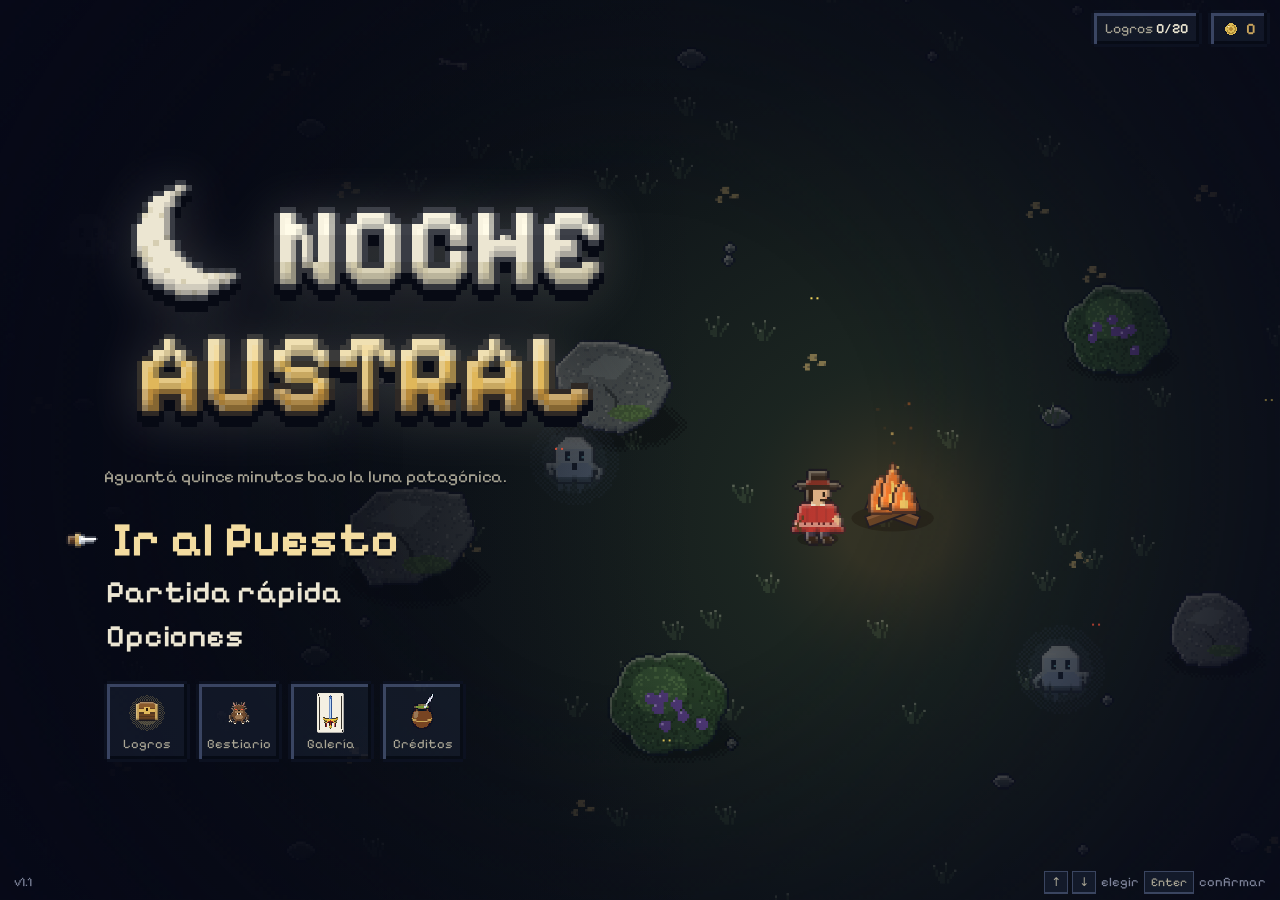
==== docs/index.html @ fb0d19a9 "Agrega más armas y más variedad en biomas" ====
<!doctype html>
<html lang="es">

<head>
  <meta charset="utf-8">
  <meta name="viewport" content="width=device-width, initial-scale=1, viewport-fit=cover">
  <title>Noche Austral</title>
  <style>
    /* Pixelify Sans (c) The Pixelify Sans Project Authors, SIL Open Font License 1.1. Embebida para que funcione sin conexión. */
    @font-face {
      font-family: "Pixelify Sans";
      font-style: normal;
      font-display: block;
      font-weight: 400 700;
      src: url([data-uri]) format("woff2")
    }

    :root {
      --noche: #141b2d;
      --panel: #1b2233;
      --panel2: #242d42;
      --linea: #3a4560;
      --bronce: #c9a45c;
      --luna: #ece6d2;
      --luna2: #a9a594;
      --sangre: #c23a4a;
      --xp: #6fd3e0;
      --pasto: #8fb36a;
      --font: "Pixelify Sans", "Trebuchet MS", system-ui, sans-serif;
      box-sizing: border-box;
      padding-top: env(safe-area-inset-top, 0px);
      padding-bottom: env(safe-area-inset-bottom, 0px);
      color-scheme: dark;
    }

    @media (prefers-color-scheme: dark) {
      :root:not([data-theme="light"]) {
        --noche: #141b2d;
        --panel: #1b2233;
      }
    }

    :root[data-theme="dark"] {
      --noche: #141b2d;
      --panel: #1b2233;
    }

    html {
      height: 100%;
      scroll-padding-top: env(safe-area-inset-top, 0px)
    }

    body {
      height: 100%;
      margin: 0;
      background: var(--noche);
      color: var(--luna);
      font-family: var(--font);
      overflow: hidden;
      user-select: none;
      -webkit-user-select: none;
      -webkit-tap-highlight-color: transparent;
      -webkit-touch-callout: none
    }

    *,
    *::before,
    *::after {
      box-sizing: border-box
    }

    canvas {
      position: fixed;
      inset: 0;
      width: 100%;
      height: 100%;
      display: block;
      touch-action: none
    }

    #hud {
      position: fixed;
      left: 0;
      right: 0;
      top: 0;
      pointer-events: none;
      display: none;
      padding: calc(env(safe-area-inset-top, 0px) + 6px) calc(env(safe-area-inset-right, 0px) + 10px) 0 calc(env(safe-area-inset-left, 0px) + 10px)
    }

    #hud.on {
      display: block
    }

    .xpbar {
      height: 12px;
      background: #0c1120;
      border: 2px solid #0c1120;
      box-shadow: 0 0 0 1px var(--linea);
      border-radius: 3px;
      overflow: hidden;
      position: relative
    }

    .xpfill {
      height: 100%;
      width: 0;
      background: linear-gradient(#a8eef5, var(--xp) 60%, #3fa7b5)
    }

    .row {
      display: flex;
      align-items: flex-start;
      justify-content: space-between;
      margin-top: 6px;
      gap: 8px
    }

    .lvl {
      font-size: 16px;
      font-weight: 600;
      min-width: 72px;
      text-shadow: 0 2px 0 #000
    }

    .timer {
      font-size: 30px;
      font-weight: 700;
      letter-spacing: 1px;
      text-shadow: 0 2px 0 #000;
      line-height: 1
    }

    .right {
      display: flex;
      gap: 10px;
      align-items: center;
      min-width: 72px;
      justify-content: flex-end
    }

    .kills {
      font-size: 16px;
      text-shadow: 0 2px 0 #000
    }

    #pauseBtn {
      pointer-events: auto;
      width: 36px;
      height: 36px;
      border-radius: 6px;
      border: 2px solid var(--linea);
      background: rgba(20, 27, 45, .85);
      color: var(--luna);
      font: inherit;
      font-size: 16px;
      cursor: pointer
    }

    .inv {
      display: flex;
      gap: 4px;
      margin-top: 6px;
      flex-wrap: wrap;
      max-width: 70vw
    }

    .slot {
      width: 28px;
      height: 28px;
      background: rgba(20, 27, 45, .85);
      border: 1px solid var(--linea);
      border-radius: 4px;
      display: grid;
      place-items: center;
      font-size: 15px;
      position: relative;
      line-height: 1
    }

    .slot b {
      position: absolute;
      right: 1px;
      bottom: 0;
      font-size: 10px;
      color: var(--bronce);
      font-weight: 700;
      text-shadow: 0 1px 0 #000
    }

    .slot.evo {
      border-color: var(--bronce);
      box-shadow: 0 0 6px rgba(201, 164, 92, .7)
    }

    .slot.pas {
      width: 22px;
      height: 22px;
      font-size: 12px
    }

    .ico {
      height: 1.3em;
      width: 1.3em;
      vertical-align: -.3em;
      display: inline-block;
      image-rendering: pixelated
    }

    .slot .ico {
      width: 22px;
      height: 22px;
      vertical-align: 0
    }

    .slot.pas .ico {
      width: 17px;
      height: 17px
    }

    .ci .ico {
      width: 34px;
      height: 34px;
      vertical-align: 0
    }

    #bossbar {
      position: fixed;
      left: 50%;
      transform: translateX(-50%);
      bottom: calc(env(safe-area-inset-bottom, 0px) + 22px);
      width: min(420px, 72vw);
      display: none;
      text-align: center;
      pointer-events: none
    }

    #bossbar.on {
      display: block
    }

    #bossName {
      font-size: 15px;
      font-weight: 600;
      color: var(--bronce);
      text-shadow: 0 2px 0 #000
    }

    .bb {
      height: 10px;
      background: #0c1120;
      border: 2px solid #0c1120;
      box-shadow: 0 0 0 1px var(--linea);
      border-radius: 3px;
      overflow: hidden;
      margin-top: 3px
    }

    #bossFill {
      height: 100%;
      width: 100%;
      background: linear-gradient(#ff8a8a, var(--sangre))
    }

    #banner {
      position: fixed;
      left: 50%;
      top: calc(env(safe-area-inset-top, 0px) + 96px);
      transform: translateX(-50%);
      background: rgba(20, 27, 45, .9);
      border: 2px solid var(--bronce);
      padding: 8px 14px;
      border-radius: 4px;
      font-size: 16px;
      white-space: nowrap;
      max-width: 92vw;
      overflow: hidden;
      text-overflow: ellipsis;
      opacity: 0;
      transition: opacity .3s;
      pointer-events: none
    }

    #banner.on {
      opacity: 1
    }

    .overlay {
      position: fixed;
      inset: 0;
      display: none;
      background: rgba(9, 12, 24, .74);
      overflow-y: auto;
      padding: calc(env(safe-area-inset-top, 0px) + 16px) 14px calc(env(safe-area-inset-bottom, 0px) + 16px)
    }

    .overlay.on {
      display: flex
    }

    .panel {
      width: min(460px, 100%);
      background: var(--panel);
      border: 2px solid var(--bronce);
      border-radius: 6px;
      padding: 18px 16px;
      box-shadow: 0 0 0 4px #0c1120, 0 16px 50px rgba(0, 0, 0, .55);
      margin: auto
    }

    .panel h2 {
      margin: 0 0 4px;
      font-size: 26px;
      font-weight: 700;
      color: var(--bronce);
      line-height: 1.1
    }

    .panel p.sub {
      margin: 0 0 14px;
      color: var(--luna2);
      font-size: 15px;
      line-height: 1.35
    }

    .cards {
      display: flex;
      flex-direction: column;
      gap: 8px
    }

    .card {
      display: flex;
      gap: 12px;
      align-items: center;
      text-align: left;
      width: 100%;
      background: var(--panel2);
      border: 2px solid var(--linea);
      border-radius: 5px;
      padding: 10px 12px;
      color: var(--luna);
      font: inherit;
      cursor: pointer
    }

    .card:hover {
      border-color: var(--bronce)
    }

    .card:focus-visible,
    .btn:focus-visible,
    #pauseBtn:focus-visible {
      outline: 3px solid var(--xp);
      outline-offset: 2px
    }

    .ci {
      font-size: 28px;
      width: 40px;
      height: 40px;
      display: grid;
      place-items: center;
      background: #131a2a;
      border-radius: 4px;
      flex: none
    }

    .ct {
      display: flex;
      flex-direction: column;
      gap: 2px;
      min-width: 0
    }

    .ct strong {
      font-size: 17px;
      font-weight: 600
    }

    .ct strong span {
      font-size: 13px;
      color: var(--bronce);
      margin-left: 6px;
      font-weight: 500
    }

    .ct small {
      font-size: 14px;
      color: var(--luna2);
      line-height: 1.3
    }

    .ct em {
      font-style: normal;
      font-size: 12px;
      color: #8fb3c9
    }

    .card.evo {
      border-color: var(--bronce);
      background: #2d2a24
    }

    .card.sel {
      border-color: var(--bronce);
      background: #2e3650;
      box-shadow: inset 4px 0 0 var(--bronce)
    }

    .card kbd {
      margin-left: auto;
      flex: none
    }

    kbd {
      font: inherit;
      font-size: 12px;
      line-height: 1;
      padding: 3px 6px;
      border: 1px solid var(--linea);
      border-bottom-width: 2px;
      border-radius: 4px;
      background: #131a2a;
      color: var(--luna2)
    }

    .btn kbd {
      margin-left: 6px
    }

    @media (hover:none) {
      kbd {
        display: none
      }
    }

    #combo {
      position: fixed;
      right: calc(env(safe-area-inset-right, 0px) + 10px);
      top: calc(env(safe-area-inset-top, 0px) + 62px);
      text-align: right;
      pointer-events: none;
      display: none
    }

    #combo.on {
      display: block
    }

    #comboN {
      font-size: 30px;
      font-weight: 700;
      color: var(--bronce);
      text-shadow: 0 2px 0 #000;
      line-height: 1;
      display: inline-block;
      transform-origin: right center
    }

    #comboN.pop {
      animation: pop .25s ease-out
    }

    #combo small {
      display: block;
      font-size: 13px;
      color: var(--luna2);
      text-shadow: 0 1px 0 #000
    }

    .cbar {
      width: 90px;
      height: 4px;
      background: #0c1120;
      margin: 4px 0 0 auto;
      border-radius: 2px;
      overflow: hidden
    }

    .cbar div {
      height: 100%;
      background: var(--bronce);
      width: 0
    }

    @keyframes pop {
      0% {
        transform: scale(1.6)
      }

      100% {
        transform: scale(1)
      }
    }

    #dashBtn {
      position: fixed;
      display: none;
      right: calc(env(safe-area-inset-right, 0px) + 20px);
      bottom: calc(env(safe-area-inset-bottom, 0px) + 28px);
      width: 76px;
      height: 76px;
      border-radius: 50%;
      border: 3px solid var(--bronce);
      color: var(--luna);
      font: inherit;
      font-size: 15px;
      font-weight: 600;
      background: rgba(20, 27, 45, .8);
      touch-action: none
    }

    @media (pointer:coarse) {
      #hud.on~#dashBtn.on {
        display: block
      }
    }

    .btns {
      display: flex;
      gap: 8px;
      margin-top: 12px;
      flex-wrap: wrap
    }

    .btn {
      flex: 1;
      min-width: 120px;
      background: var(--panel2);
      color: var(--luna);
      border: 2px solid var(--linea);
      border-radius: 5px;
      padding: 10px;
      font: inherit;
      font-size: 15px;
      cursor: pointer
    }

    .btn.main {
      background: var(--bronce);
      color: #1b1408;
      border-color: var(--bronce);
      font-weight: 600
    }

    .btn:disabled {
      opacity: .45;
      cursor: default
    }

    .stats {
      display: grid;
      grid-template-columns: 1fr auto;
      gap: 3px 12px;
      font-size: 15px;
      margin: 10px 0
    }

    .stats span:nth-child(odd) {
      color: var(--luna2)
    }

    table {
      width: 100%;
      border-collapse: collapse;
      font-size: 14px;
      margin-top: 6px
    }

    td {
      padding: 4px 2px;
      border-bottom: 1px solid var(--linea)
    }

    td:last-child {
      text-align: right;
      color: var(--bronce)
    }

    #title h1 {
      margin: 0;
      font-size: clamp(42px, 11vw, 64px);
      line-height: .95;
      font-weight: 700;
      color: var(--luna);
      text-shadow: 0 3px 0 #0c1120, 0 0 30px rgba(236, 230, 210, .25)
    }

    #title .moon {
      width: 56px;
      height: 56px;
      border-radius: 50%;
      background: radial-gradient(circle at 35% 35%, #fffbe8, #d9d2b3 60%, #a59f86);
      box-shadow: 0 0 40px rgba(236, 230, 210, .45);
      margin-bottom: 14px;
      position: relative;
      overflow: hidden
    }

    #title .moon::after {
      content: "";
      position: absolute;
      width: 56px;
      height: 56px;
      border-radius: 50%;
      background: var(--panel);
      left: 18px;
      top: -6px
    }

    .chars {
      display: grid;
      grid-template-columns: 1fr 1fr;
      gap: 8px
    }

    .char {
      display: flex;
      flex-direction: column;
      align-items: flex-start;
      gap: 3px;
      background: var(--panel2);
      border: 2px solid var(--linea);
      border-radius: 5px;
      padding: 10px;
      color: var(--luna);
      font: inherit;
      cursor: pointer;
      text-align: left
    }

    .char:hover {
      border-color: var(--bronce)
    }

    .char .pv {
      width: 54px;
      height: 54px;
      margin: -6px 0 -2px -8px;
      image-rendering: pixelated
    }

    .char.locked .pv {
      filter: brightness(0);
      opacity: .5
    }

    .char strong {
      font-size: 17px;
      font-weight: 600
    }

    .char small {
      font-size: 13px;
      color: var(--luna2);
      line-height: 1.3
    }

    .hint {
      font-size: 13px;
      color: var(--luna2);
      margin-top: 12px;
      line-height: 1.4
    }

    #title .view {
      display: none
    }

    #title .view.on {
      display: block
    }

    #title h2 {
      margin-top: 12px
    }

    .menu {
      display: flex;
      flex-direction: column;
      gap: 8px;
      margin-top: 14px
    }

    .menu .btn {
      flex: none;
      min-width: 0;
      padding: 12px;
      font-size: 17px
    }

    .goldline {
      margin-top: 10px;
      color: var(--bronce);
      font-size: 17px;
      display: flex;
      align-items: center;
      gap: 6px;
      font-weight: 600
    }

    .goldline .ico {
      width: 20px;
      height: 20px;
      vertical-align: 0
    }

    .char.locked,
    .card.locked {
      opacity: .5;
      cursor: default
    }

    .char.locked:hover,
    .card.locked:hover {
      border-color: var(--linea)
    }

    .card.poor {
      opacity: .6
    }

    .card.done {
      border-color: var(--bronce)
    }

    .price {
      margin-left: auto;
      color: var(--bronce);
      font-weight: 600;
      flex: none;
      display: flex;
      align-items: center;
      gap: 4px;
      font-size: 15px
    }

    .price .ico {
      width: 16px;
      height: 16px;
      vertical-align: 0
    }

    .pips {
      color: var(--bronce);
      letter-spacing: 2px;
      font-size: 12px
    }

    .tog {
      display: flex;
      gap: 10px;
      align-items: center;
      margin-top: 12px;
      font-size: 15px;
      cursor: pointer
    }

    .tog input {
      width: 18px;
      height: 18px;
      accent-color: var(--bronce)
    }

    .opt {
      display: flex;
      flex-direction: column;
      gap: 6px;
      margin: 12px 0;
      font-size: 15px
    }

    input[type=range] {
      width: 100%;
      accent-color: var(--bronce)
    }

    .cards.banishing .card {
      border-color: var(--sangre);
      background: #3a2028
    }

    .subh {
      margin: 14px 0 6px;
      font-size: 18px;
      color: var(--bronce);
      font-weight: 600
    }

    .gold {
      display: flex;
      align-items: center;
      gap: 4px
    }

    .gold .ico {
      width: 17px;
      height: 17px;
      vertical-align: 0
    }

    #shop,
    #achs {
      max-height: none
    }

    /* cartas */
    .arcs {
      display: flex;
      gap: 10px;
      justify-content: center
    }

    .arc {
      flex: 1;
      min-width: 0;
      max-width: 140px;
      display: flex;
      flex-direction: column;
      align-items: center;
      gap: 6px;
      background: none;
      border: 0;
      color: var(--luna);
      font: inherit;
      cursor: pointer;
      padding: 4px;
      animation: deal .5s cubic-bezier(.2, 1.5, .4, 1) both
    }

    .arc img {
      width: 100%;
      max-width: 112px;
      aspect-ratio: 2/3;
      image-rendering: pixelated;
      transition: transform .15s;
      filter: drop-shadow(0 6px 10px rgba(0, 0, 0, .5))
    }

    .arc:hover img,
    .arc.sel img {
      transform: translateY(-8px) rotate(-3deg)
    }

    .arc.sel img {
      filter: drop-shadow(0 0 12px rgba(224, 183, 90, .85))
    }

    .arc strong {
      font-size: 15px;
      text-align: center;
      font-weight: 600
    }

    .arc small {
      font-size: 13px;
      color: var(--luna2);
      text-align: center;
      line-height: 1.3
    }

    .arc.picked img {
      animation: pick .45s ease-out forwards
    }

    .arcs.done .arc:not(.picked) {
      opacity: .25;
      transition: opacity .3s
    }

    @keyframes pick {
      50% {
        transform: translateY(-22px) scale(1.15) rotate(4deg)
      }

      100% {
        transform: translateY(-10px) scale(1.06)
      }
    }

    @keyframes deal {
      0% {
        opacity: 0;
        transform: translateY(-30px) rotate(-10deg) scale(.7)
      }

      100% {
        opacity: 1;
        transform: none
      }
    }

    .slot.arcs_ {
      width: 19px;
      height: 28px;
      padding: 0;
      overflow: hidden
    }

    .slot.arcs_ .ico {
      width: 19px;
      height: 28px;
      image-rendering: auto
    }

    /* cofre */
    .stage {
      position: relative;
      height: 124px;
      display: grid;
      place-items: center;
      margin: 4px 0;
      cursor: pointer
    }

    .chestImg {
      width: 100px;
      height: 100px;
      position: relative;
      z-index: 1
    }

    .stage.shake .chestImg {
      animation: cshake .12s linear infinite
    }

    .stage.shake2 .chestImg {
      animation: cshake .06s linear infinite
    }

    .stage.open .chestImg {
      animation: pop .35s cubic-bezier(.2, 1.8, .4, 1)
    }

    @keyframes cshake {

      0%,
      100% {
        transform: none
      }

      25% {
        transform: translate(-3px, 1px) rotate(-5deg)
      }

      50% {
        transform: translate(3px, -2px) rotate(4deg)
      }

      75% {
        transform: translate(-2px, 2px) rotate(-3deg)
      }
    }

    .rays {
      position: absolute;
      width: 230px;
      height: 230px;
      border-radius: 50%;
      opacity: 0;
      transform: scale(.3);
      background: repeating-conic-gradient(rgba(255, 220, 130, .4) 0 9deg, rgba(255, 220, 130, 0) 9deg 22deg);
      -webkit-mask: radial-gradient(circle, #000 25%, transparent 70%);
      mask: radial-gradient(circle, #000 25%, transparent 70%);
      transition: opacity .3s, transform .45s cubic-bezier(.2, 1.6, .4, 1)
    }

    .stage.open .rays {
      opacity: 1;
      transform: scale(1);
      animation: spin 7s linear infinite
    }

    .stage.evo .rays {
      background: repeating-conic-gradient(rgba(255, 120, 190, .45) 0 9deg, rgba(120, 210, 255, .35) 9deg 18deg, rgba(0, 0, 0, 0) 18deg 24deg)
    }

    @keyframes spin {
      from {
        transform: rotate(0)
      }

      to {
        transform: rotate(360deg)
      }
    }

    .reels {
      display: flex;
      justify-content: center;
      gap: 8px;
      flex-wrap: wrap;
      min-height: 4px
    }

    .reel {
      width: 56px;
      height: 56px;
      border: 2px solid var(--linea);
      border-radius: 6px;
      background: #131a2a;
      display: grid;
      place-items: center;
      overflow: hidden
    }

    .reel img {
      width: 42px;
      height: 42px
    }

    .reel.spin img {
      filter: blur(.7px) brightness(.8)
    }

    .reel.land {
      border-color: var(--bronce);
      box-shadow: 0 0 14px rgba(224, 183, 90, .6);
      animation: land .38s cubic-bezier(.2, 1.8, .4, 1)
    }

    .reel.evo.land {
      border-color: #ff9ad0;
      box-shadow: 0 0 24px rgba(255, 120, 200, .85)
    }

    @keyframes land {
      0% {
        transform: scale(1.5) rotate(-10deg)
      }

      100% {
        transform: none
      }
    }

    .cgold {
      text-align: center;
      font-size: 28px;
      font-weight: 700;
      color: var(--bronce);
      min-height: 36px;
      display: flex;
      justify-content: center;
      align-items: center;
      gap: 6px;
      margin-top: 6px
    }

    .cgold .ico {
      width: 26px;
      height: 26px;
      vertical-align: 0
    }

    .cgold.bump span {
      display: inline-block;
      animation: pop .18s ease-out
    }

    #chestItems .card {
      animation: deal .35s cubic-bezier(.2, 1.4, .4, 1) both
    }

    #flash {
      position: fixed;
      inset: 0;
      background: #fff6dc;
      pointer-events: none;
      opacity: 0;
      transition: opacity .4s
    }

    #flash.on {
      opacity: .75;
      transition: none
    }

    /* bestiario */
    .gtabs {
      display: flex;
      gap: 6px;
      flex-wrap: wrap;
      margin: 6px 0 10px
    }

    .gtabs .btn {
      flex: 0 1 auto;
      min-width: 0;
      padding: 6px 10px;
      font-size: 14px
    }

    .gtabs .btn.on,
    .gopts .btn.on {
      border-color: var(--bronce);
      color: var(--bronce)
    }

    .gstage {
      display: flex;
      gap: 14px;
      align-items: stretch;
      flex-wrap: wrap;
      background: var(--panel2);
      border: 2px solid var(--linea);
      border-radius: 5px;
      padding: 10px
    }

    #gcv {
      position: static;
      inset: auto;
      display: block;
      touch-action: auto;
      flex: 2 1 320px;
      width: auto;
      height: clamp(200px, 34vh, 300px);
      min-width: 0;
      border-radius: 4px;
      image-rendering: pixelated
    }

    .ginfo {
      flex: 1 1 200px;
      display: flex;
      flex-direction: column;
      gap: 4px;
      min-width: 0
    }

    .ginfo strong {
      font-size: 20px;
      color: var(--bronce);
      font-weight: 600
    }

    .ginfo small {
      font-size: 14px;
      color: #8fb3c9
    }

    .ginfo p {
      margin: 4px 0 0;
      font-size: 14px;
      line-height: 1.35;
      color: var(--luna2)
    }

    .gopts {
      display: flex;
      gap: 6px;
      flex-wrap: wrap;
      margin-top: auto;
      padding-top: 8px
    }

    .gopts .btn {
      flex: 1 1 auto;
      min-width: 0;
      padding: 6px 8px;
      font-size: 13px
    }

    .ggrid {
      display: grid;
      grid-template-columns: repeat(auto-fill, minmax(88px, 1fr));
      gap: 6px;
      margin-top: 10px;
      max-height: 32vh;
      overflow-y: auto;
      padding: 2px
    }

    .gtile {
      display: flex;
      flex-direction: column;
      align-items: center;
      gap: 3px;
      background: var(--panel2);
      border: 2px solid var(--linea);
      border-radius: 5px;
      padding: 6px 4px;
      color: var(--luna);
      font: inherit;
      cursor: pointer;
      min-width: 0
    }

    .gtile canvas {
      position: static;
      inset: auto;
      display: block;
      touch-action: auto;
      width: 64px;
      height: 64px;
      image-rendering: pixelated
    }

    .gtile span {
      font-size: 12px;
      line-height: 1.15;
      text-align: center;
      overflow-wrap: anywhere
    }

    .gtile:hover,
    .gtile.sel {
      border-color: var(--bronce)
    }

    .gtile:focus-visible {
      outline: 3px solid var(--xp);
      outline-offset: 2px
    }

    .beast {
      display: flex;
      gap: 12px;
      align-items: center;
      background: var(--panel2);
      border: 2px solid var(--linea);
      border-radius: 5px;
      padding: 10px
    }

    .beast img {
      width: 58px;
      height: 58px;
      flex: none;
      object-fit: contain
    }

    .beast.unk {
      opacity: .7
    }

    @media (prefers-reduced-motion: reduce) {
      #banner {
        transition: none
      }

      #comboN.pop {
        animation: none
      }
    }

    /* ---------------- interfaz en pixel art ---------------- */
    .sr {
      position: absolute;
      width: 1px;
      height: 1px;
      overflow: hidden;
      clip: rect(0 0 0 0);
      white-space: nowrap
    }

    .panel {
      border: 12px solid transparent;
      border-image: var(--frame) 12 fill stretch;
      border-radius: 0;
      background: none;
      box-shadow: 0 18px 50px rgba(0, 0, 0, .6);
      padding: 8px 8px 10px
    }

    .btn,
    .card,
    .char,
    .beast,
    .gtile {
      border: 6px solid transparent;
      border-image: var(--pb) 6 fill stretch;
      border-radius: 0;
      background: none
    }

    .btn {
      padding: 6px 8px
    }

    .card {
      padding: 6px 8px
    }

    .beast {
      padding: 6px
    }

    .gtile {
      padding: 2px 0
    }

    .btn:hover:not(:disabled),
    .card:hover,
    .char:hover,
    .gtile:hover,
    .gtile.sel,
    .card.sel,
    .card.done,
    .card.evo,
    .char.sel,
    .gtabs .btn.on,
    .gopts .btn.on {
      border-image-source: var(--pbOn)
    }

    .btn.main {
      border-image-source: var(--pbMain);
      background: none
    }

    .btn.main:hover:not(:disabled) {
      border-image-source: var(--pbMainOn)
    }

    .char.locked:hover,
    .card.locked:hover {
      border-image-source: var(--pb)
    }

    .card:focus-visible,
    .btn:focus-visible,
    .char:focus-visible,
    .gtile:focus-visible,
    .ex:focus-visible,
    #pauseBtn:focus-visible {
      outline: 2px solid #f3dca0;
      outline-offset: 2px
    }

    .ci,
    kbd {
      border-radius: 0
    }

    .subh {
      margin: 14px 0 6px;
      font-size: 17px;
      color: var(--bronce);
      font-weight: 600
    }

    #startOv {
      background: none;
      padding: 0
    }

    #title {
      width: 100%;
      min-height: 100%;
      display: flex;
      flex-direction: column;
      align-items: center;
      justify-content: flex-start;
      padding: calc(env(safe-area-inset-top, 0px) + 64px) 14px calc(env(safe-area-inset-bottom, 0px) + 44px)
    }

    #title .view.panel {
      width: min(520px, 100%);
      margin: auto
    }

    #title #vMain.on {
      margin: auto 0
    }

    #title #vChars {
      width: min(780px, 100%)
    }

    #title #vGal {
      width: min(900px, 100%)
    }

    #title #vShop,
    #title #vAch,
    #title #vBest {
      width: min(860px, 100%)
    }

    #shop,
    #achs,
    #best {
      display: grid;
      grid-template-columns: repeat(auto-fill, minmax(330px, 1fr));
      gap: 6px
    }

    #title #vMain.on {
      display: flex;
      flex-direction: column;
      align-items: center;
      text-align: center;
      width: 100%;
      max-width: 1200px
    }

    #logo {
      position: static;
      inset: auto;
      touch-action: auto;
      display: block;
      image-rendering: pixelated;
      filter: drop-shadow(0 0 26px rgba(236, 230, 210, .16))
    }

    .tag {
      margin: 6px 0 22px;
      color: var(--luna2);
      font-size: 17px;
      text-shadow: 0 2px 0 #070a14
    }

    .tmenu {
      display: flex;
      flex-direction: column;
      gap: 2px;
      align-items: center
    }

    .tm {
      position: relative;
      background: none;
      border: 0;
      padding: 3px 2px;
      font: inherit;
      font-size: clamp(24px, 3.4vw, 31px);
      font-weight: 600;
      color: var(--luna);
      text-shadow: 0 3px 0 #070a14;
      cursor: pointer;
      line-height: 1.15;
      transition: color .1s, transform .1s
    }

    #hud.campo .xpbar, #hud.campo .kills, #hud.campo #invP, #hud.campo #invA, #hud.campo #invW { display: none; }
    .tm.main {
      font-size: clamp(36px, 5vw, 48px);
      color: var(--bronce);
      font-weight: 700
    }

    .tm:hover,
    .tm:focus-visible {
      color: #fff4c8;
      outline: none;
      transform: translateX(6px)
    }

    .tm.main:hover,
    .tm.main:focus-visible {
      color: #f3dca0
    }

    .tm::before {
      content: "";
      position: absolute;
      right: 100%;
      top: 50%;
      width: 42px;
      height: 42px;
      margin-right: 6px;
      background: var(--cursor) center/contain no-repeat;
      image-rendering: pixelated;
      opacity: 0;
      transform: translate(-8px, -50%);
      pointer-events: none
    }

    .tm:hover::before,
    .tm:focus-visible::before {
      opacity: 1;
      transform: translate(0, -50%);
      animation: nudge .55s ease-in-out infinite alternate
    }

    @keyframes nudge {
      to {
        transform: translate(-6px, -50%)
      }
    }

    .extras {
      display: flex;
      gap: 6px;
      margin-top: 24px;
      flex-wrap: wrap;
      justify-content: center
    }

    .ex {
      display: flex;
      flex-direction: column;
      align-items: center;
      gap: 3px;
      width: 86px;
      padding: 6px 2px 4px;
      background: none;
      border: 6px solid transparent;
      border-image: var(--pb) 6 fill stretch;
      color: var(--luna2);
      font: inherit;
      font-size: 13px;
      cursor: pointer
    }

    .ex img {
      width: 40px;
      height: 40px;
      object-fit: contain;
      image-rendering: pixelated
    }

    .ex:hover,
    .ex:focus-visible {
      border-image-source: var(--pbOn);
      color: var(--luna)
    }

    .tfoot {
      position: fixed;
      left: 0;
      right: 0;
      bottom: 0;
      display: flex;
      justify-content: space-between;
      align-items: center;
      font-size: 13px;
      color: #7d8399;
      pointer-events: none;
      padding: 10px calc(env(safe-area-inset-right, 0px) + 14px) calc(env(safe-area-inset-bottom, 0px) + 10px) calc(env(safe-area-inset-left, 0px) + 14px)
    }

    .tfoot kbd {
      margin: 0 2px
    }

    @media (hover:none) {
      .tfoot .keys {
        display: none
      }
    }

    @media (min-width:860px) {
      #title {
        align-items: stretch
      }

      #title #vMain.on {
        align-items: flex-start;
        text-align: left;
        padding-left: 7vw
      }

      .tmenu {
        align-items: flex-start
      }

      .extras {
        justify-content: flex-start
      }
    }

    .tchips {
      position: fixed;
      top: calc(env(safe-area-inset-top, 0px) + 10px);
      right: calc(env(safe-area-inset-right, 0px) + 10px);
      display: flex;
      gap: 6px;
      z-index: 2;
      flex-wrap: wrap;
      justify-content: flex-end
    }

    .chip {
      display: flex;
      align-items: center;
      gap: 10px;
      padding: 3px 8px;
      border: 6px solid transparent;
      border-image: var(--pb) 6 fill stretch;
      font-size: 14px;
      color: var(--luna2)
    }

    .chip:empty {
      display: none
    }

    .chip b {
      color: var(--luna);
      font-weight: 600
    }

    .chip.gold {
      color: var(--bronce);
      font-weight: 600;
      font-size: 16px;
      gap: 6px
    }

    .chip .ico {
      width: 18px;
      height: 18px;
      vertical-align: 0
    }

    .csel {
      display: grid;
      grid-template-columns: 1fr 230px;
      gap: 10px;
      align-items: start
    }

    .chars {
      grid-template-columns: repeat(auto-fill, minmax(98px, 1fr))
    }

    .char {
      align-items: center;
      text-align: center;
      padding: 4px 2px 6px
    }

    .char .pv {
      width: 66px;
      height: 66px;
      margin: -2px 0 0
    }

    .char strong {
      font-size: 15px
    }

    .cprev {
      display: flex;
      flex-direction: column;
      gap: 3px;
      align-items: center;
      text-align: center;
      border: 6px solid transparent;
      border-image: var(--pb) 6 fill stretch;
      padding: 6px 8px 8px
    }

    #cpv {
      position: static;
      inset: auto;
      display: block;
      width: 100%;
      height: 210px;
      image-rendering: pixelated;
      touch-action: auto;
      background: radial-gradient(ellipse at 50% 85%, rgba(255, 160, 70, .14), transparent 65%)
    }

    .cprev strong {
      font-size: 22px;
      color: var(--bronce);
      font-weight: 700
    }

    .cprev small {
      font-size: 14px;
      color: var(--luna2)
    }

    .cprev small .ico {
      width: 18px;
      height: 18px
    }

    .cprev p {
      margin: 4px 0 8px;
      font-size: 14px;
      line-height: 1.35;
      color: var(--luna2);
      min-height: 3.8em
    }

    .cprev .btn {
      width: 100%;
      flex: none
    }

    @media (max-width:640px) {
      .csel {
        grid-template-columns: 1fr
      }

      .cprev {
        order: -1
      }

      #cpv {
        height: 150px
      }

      .cprev p {
        min-height: 0
      }
    }

    .cred p {
      margin: 0 0 10px;
      font-size: 14px;
      line-height: 1.45;
      color: var(--luna2)
    }

    .cred b {
      color: var(--luna);
      font-weight: 600
    }

    .ctrl {
      font-size: 14px;
      line-height: 1.7;
      color: var(--luna2);
      margin: 0
    }

    #title .view.on {
      animation: vin .22s ease-out
    }

    @keyframes vin {
      from {
        opacity: 0;
        transform: translateY(8px)
      }
    }

    #vMain.on #logo {
      animation: logoin .8s cubic-bezier(.2, .8, .2, 1)
    }

    @keyframes logoin {
      from {
        opacity: 0;
        transform: translateY(-16px)
      }
    }

    #vMain.on .tm,
    #vMain.on .ex {
      animation: vin .4s ease-out backwards
    }

    #vMain.on .tm:nth-child(1) {
      animation-delay: .15s
    }

    #vMain.on .tm:nth-child(2) {
      animation-delay: .21s
    }

    #vMain.on .tm:nth-child(3) {
      animation-delay: .27s
    }

    #vMain.on .ex {
      animation-delay: .33s
    }

    @media (prefers-reduced-motion:reduce) {

      #title .view.on,
      #vMain.on #logo,
      #vMain.on .tm,
      #vMain.on .ex {
        animation: none
      }

      .tm:hover::before,
      .tm:focus-visible::before {
        animation: none
      }
    }

    /* ---------------- paneles translúcidos en pixel art (html.clear) ----------------
   Mismos marcos pixelados, con el relleno semitransparente para que se vea el mundo detrás (sin desenfoque).
   Los personajes flotan sin recuadro hasta el hover o la selección. Sin la clase quedan los marcos opacos. */
    html.clear .panel {
      border-image-source: var(--frameT)
    }

    html.clear .btn,
    html.clear .card,
    html.clear .beast,
    html.clear .gtile,
    html.clear .chip,
    html.clear .ex {
      border-image-source: var(--pbT)
    }

    html.clear .btn:hover:not(:disabled),
    html.clear .card:hover,
    html.clear .gtile:hover,
    html.clear .gtile.sel,
    html.clear .card.sel,
    html.clear .card.done,
    html.clear .card.evo,
    html.clear .gtabs .btn.on,
    html.clear .gopts .btn.on,
    html.clear .ex:hover,
    html.clear .ex:focus-visible {
      border-image-source: var(--pbOnT)
    }

    html.clear .card.locked:hover {
      border-image-source: var(--pbT)
    }

    html.clear .btn.main {
      border-image-source: var(--pbMain)
    }

    html.clear .btn.main:hover:not(:disabled) {
      border-image-source: var(--pbMainOn)
    }

    html.clear .char {
      border-image-source: none
    }

    html.clear .char:hover,
    html.clear .char.sel {
      border-image-source: var(--pbOnT)
    }

    html.clear .char.locked:hover {
      border-image-source: none
    }

    html.clear .cprev {
      border-image-source: var(--pb)
    }

    html.clear .overlay {
      background: rgba(9, 12, 24, .4)
    }

    html.clear #startOv {
      background: none
    }

    html.clear #banner {
      background: rgba(20, 27, 45, .72)
    }

    html.clear #pauseBtn,
    html.clear .slot {
      background: rgba(20, 27, 45, .6)
    }

    /* ---------------- el puesto ---------------- */
    #puHud {
      position: fixed;
      left: 0;
      right: 0;
      top: 0;
      display: none;
      align-items: flex-start;
      gap: 10px;
      z-index: 2;
      pointer-events: none;
      padding: calc(env(safe-area-inset-top, 0px) + 10px) calc(env(safe-area-inset-right, 0px) + 10px) 0 calc(env(safe-area-inset-left, 0px) + 12px)
    }

    #puHud.on {
      display: flex
    }

    #puHud .pt {
      font-size: 24px;
      font-weight: 700;
      color: var(--bronce);
      text-shadow: 0 2px 0 #000;
      margin-right: auto;
      line-height: 1.3
    }

    #puChips {
      display: flex;
      gap: 6px;
      flex-wrap: wrap;
      justify-content: flex-end
    }

    #puChips .ico {
      width: 18px;
      height: 18px;
      vertical-align: 0
    }

    #puHud .btn {
      pointer-events: auto;
      flex: none;
      min-width: 0
    }

    .chip.fama b,
    .fama-i {
      color: #e0c078
    }

    @media (max-width:520px) {
      #puHud .pt {
        display: none
      }

      #puChips {
        gap: 4px
      }

      #puChips .chip {
        padding: 2px 6px;
        font-size: 12px;
        gap: 4px
      }

      #puChips .ico {
        width: 14px;
        height: 14px
      }

      #puHud .btn {
        padding: 6px 8px;
        font-size: 13px
      }

      #puHud .btn kbd {
        display: none
      }
    }

    #puPrompt {
      position: fixed;
      left: 50%;
      transform: translateX(-50%);
      bottom: calc(env(safe-area-inset-bottom, 0px) + 22px);
      display: none;
      flex: none;
      min-width: 0;
      z-index: 2;
      white-space: nowrap
    }

    #puPrompt.on {
      display: block
    }

    #puPrompt kbd {
      margin: 0 6px 0 0
    }

    #puOv {
      padding-top: calc(env(safe-area-inset-top, 0px) + 58px)
    }

    #puPanel {
      width: min(820px, 100%)
    }

    #puPanel canvas {
      position: static;
      inset: auto;
      height: auto;
      touch-action: auto
    }

    .costs {
      display: flex;
      gap: 10px;
      flex-wrap: wrap;
      margin-top: 3px;
      font-size: 13px
    }

    .cst {
      display: inline-flex;
      align-items: center;
      gap: 3px;
      color: var(--luna)
    }

    .cst.no {
      color: #e07a7a
    }

    .cst .ico {
      width: 16px;
      height: 16px;
      vertical-align: 0
    }

    .costs.big {
      font-size: 16px;
      align-items: center
    }

    .costs.big .ico {
      width: 18px;
      height: 18px
    }

    .nwrap {
      display: grid;
      grid-template-columns: 1fr 250px;
      gap: 12px;
      align-items: start
    }

    #nireCv {
      width: 100%;
      height: auto;
      image-rendering: pixelated;
      cursor: pointer;
      background: rgba(10, 14, 26, .55);
      display: block
    }

    .ninfo {
      display: flex;
      flex-direction: column;
      gap: 6px
    }

    .ninfo strong {
      font-size: 21px;
      color: var(--bronce);
      font-weight: 700
    }

    .ninfo p {
      margin: 0;
      font-size: 15px;
      line-height: 1.4
    }

    .nst {
      color: var(--luna2);
      min-height: 1.2em;
      font-size: 13px
    }

    .ninfo .btn {
      flex: none
    }

    .forge {
      display: grid;
      grid-template-columns: 1fr 250px;
      gap: 12px;
      align-items: start
    }

    .fprev {
      display: flex;
      flex-direction: column;
      gap: 8px;
      position: sticky;
      top: 0
    }

    #kprev {
      width: 100%;
      image-rendering: pixelated;
      background: rgba(10, 14, 26, .55)
    }

    #kname {
      font: inherit;
      font-size: 15px;
      padding: 8px;
      background: #131a2a;
      color: var(--luna);
      border: 2px solid var(--linea);
      border-radius: 4px;
      width: 100%
    }

    #kname:focus {
      outline: 2px solid var(--bronce)
    }

    .fgame {
      display: flex;
      flex-direction: column;
      gap: 4px
    }

    #fbar {
      width: 100%;
      image-rendering: pixelated
    }

    .fgame small {
      color: var(--luna2);
      font-size: 13px
    }

    .kimg,
    .himg {
      width: 56px;
      height: 56px;
      image-rendering: pixelated;
      flex: none;
      object-fit: contain
    }

    .himg {
      width: 64px;
      height: 64px
    }

    .kbtns {
      margin-left: auto;
      display: flex;
      gap: 6px;
      flex-wrap: wrap;
      justify-content: flex-end;
      flex: none
    }

    .kbtns .btn {
      flex: none;
      min-width: 0;
      padding: 6px 8px;
      font-size: 13px
    }

    .troph {
      display: grid;
      grid-template-columns: 1fr 1fr;
      gap: 6px
    }

    #whBtn {
      position: fixed;
      display: none;
      right: calc(env(safe-area-inset-right, 0px) + 33px);
      bottom: calc(env(safe-area-inset-bottom, 0px) + 118px);
      width: 52px;
      height: 52px;
      border-radius: 50%;
      border: 3px solid var(--bronce);
      background: rgba(20, 27, 45, .8);
      font-size: 22px;
      touch-action: none
    }

    @media (pointer:coarse) {
      #hud.on~#whBtn.on {
        display: block
      }
    }

    @media (max-width:640px) {

      .nwrap,
      .forge,
      .troph {
        grid-template-columns: 1fr
      }

      .fprev {
        position: static
      }

      #puHud .pt {
        font-size: 18px
      }
    }

    #fpsMeter {
      position: fixed;
      left: 50%;
      transform: translateX(-50%);
      top: calc(50px + env(safe-area-inset-top, 0px));
      white-space: nowrap;
      z-index: 9999;
      pointer-events: none;
      display: none;
      font: 600 12px/1 "Pixelify Sans", "Trebuchet MS", monospace;
      color: #cfe8c4;
      background: rgba(10, 12, 20, .72);
      padding: 5px 7px;
      border-radius: 3px;
      letter-spacing: .3px
    }

    #fpsMeter.on {
      display: block
    }

    #fpsMeter.mid {
      color: #f2d45c
    }

    #fpsMeter.bad {
      color: #ff7a6a
    }

    /* selección de personaje: en escritorio entra entera sin scroll, la vista previa se achica según el alto */
    @media (min-width:641px) {
      #cpv {
        height: clamp(104px, calc(100vh - 390px), 210px)
      }

      #vChars .cprev p {
        min-height: 0
      }
    }

    @media (min-width:641px) and (max-height:600px) {
      #vChars h2 {
        margin-top: 2px;
        font-size: 22px
      }

      #vChars .char .pv {
        width: 52px;
        height: 52px
      }

      #vChars .char {
        padding: 2px 2px 4px
      }

      #vChars .cprev p {
        margin: 2px 0 6px;
        font-size: 13px
      }

      #vChars .btns {
        margin-top: 6px
      }
    }

    /* tarjetas con botones (caballos del corral, facones): en pantallas angostas los botones pasan a una fila propia */
    @media (max-width:640px) {
      .card:has(> .kbtns) {
        flex-wrap: wrap;
        row-gap: 8px
      }

      .card:has(> .kbtns)>.ct {
        flex: 1 1 0;
        min-width: 0
      }

      .card>.kbtns {
        flex: 1 1 100%;
        margin-left: 0;
        justify-content: stretch;
        flex-wrap: nowrap
      }

      .card>.kbtns .btn {
        flex: 1 1 0;
        min-width: 0;
        white-space: normal;
        line-height: 1.15;
        padding: 6px 4px;
        font-size: 12px;
        justify-content: center;
        text-align: center
      }

      .card:has(> .kbtns) .ct small {
        overflow-wrap: anywhere
      }

      .card:has(> .kbtns) {
        padding-right: 10px
      }
    }

    /* ---------------- fogón y tranquera ---------------- */
    .rimg {
      width: 48px;
      height: 48px;
      image-rendering: pixelated;
      flex: none;
      object-fit: contain
    }

    .card.rec[disabled]:not(.sel):not(.locked) {
      opacity: .55;
      cursor: default
    }

    .card.listo {
      margin-bottom: 8px
    }

    .cards.salida {
      display: grid;
      grid-template-columns: 1fr 1fr;
      gap: 10px
    }

    .card.sal {
      align-items: flex-start;
      padding: 14px
    }

    .card.sal strong {
      font-size: 18px
    }

    .sico {
      font-size: 30px;
      line-height: 1;
      color: var(--bronce);
      flex: none;
      width: 36px;
      text-align: center
    }

    .lleva {
      display: flex;
      align-items: center;
      gap: 6px;
      margin-top: 8px;
      font-size: 13px;
      color: var(--pasto)
    }

    .lleva.no {
      color: var(--luna2)
    }

    .lleva .ico {
      width: 22px;
      height: 22px;
      image-rendering: pixelated
    }

    @media (max-width:520px) {
      .cards.salida {
        grid-template-columns: 1fr
      }
    }

    /* comida del fogón en la partida: debajo del reloj */
    .comidaB {
      display: none;
      position: absolute;
      left: 50%;
      top: calc(env(safe-area-inset-top, 0px) + 58px);
      transform: translateX(-50%);
      align-items: center;
      gap: 4px;
      padding: 2px 8px 2px 4px;
      background: rgba(12, 17, 32, .55);
      border: 1px solid var(--linea);
      border-radius: 3px;
      font-size: 14px;
      text-shadow: 0 2px 0 #000
    }

    .comidaB.on {
      display: flex
    }

    .comidaB img {
      width: 24px;
      height: 24px;
      image-rendering: pixelated
    }

    .comidaB.low {
      animation: comidaLow 1s steps(2) infinite
    }

    @keyframes comidaLow {
      50% {
        opacity: .45
      }
    }

    /* ---------------- herramientas del campo ---------------- */
    .toolBar {
      display: none;
      gap: 6px;
      align-items: center;
      margin-top: 6px
    }

    #hud.campo .toolBar {
      display: flex
    }

    .tslot {
      position: relative;
      width: 38px;
      height: 38px;
      border: 2px solid var(--linea);
      border-radius: 3px;
      background: rgba(12, 17, 32, .6);
      display: grid;
      place-items: center
    }

    .tslot.on {
      border-color: var(--bronce);
      background: rgba(201, 164, 92, .22)
    }

    .tslot img {
      width: 30px;
      height: 30px;
      image-rendering: pixelated
    }

    .tslot kbd {
      position: absolute;
      right: -3px;
      bottom: -5px;
      font-size: 10px;
      padding: 0 3px
    }

    .thint {
      font-size: 12px;
      color: var(--luna2);
      text-shadow: 0 2px 0 #000;
      margin-left: 4px
    }

    @media (pointer:coarse) {
      .thint {
        display: none
      }
    }

    #toolBtn,
    #toolSw {
      position: fixed;
      display: none;
      border-radius: 50%;
      border: 3px solid var(--bronce);
      background: rgba(20, 27, 45, .8);
      color: var(--luna);
      touch-action: none
    }

    #toolBtn {
      right: calc(env(safe-area-inset-right, 0px) + 108px);
      bottom: calc(env(safe-area-inset-bottom, 0px) + 22px);
      width: 70px;
      height: 70px
    }

    #toolBtn img {
      width: 44px;
      height: 44px;
      image-rendering: pixelated
    }

    #toolSw {
      right: calc(env(safe-area-inset-right, 0px) + 126px);
      bottom: calc(env(safe-area-inset-bottom, 0px) + 102px);
      width: 40px;
      height: 40px;
      font-size: 18px
    }

    @media (pointer:coarse) {

      #hud.on~#toolBtn.on,
      #hud.on~#toolSw.on {
        display: block
      }
    }

    /* con cinco materiales las fichas del puesto no entran en una fila del celular: se achican un poco más */
    @media (max-width:520px) {
      #puChips {
        gap: 2px;
        flex-wrap: nowrap;
        min-width: 0;
        justify-content: flex-end
      }

      #puChips .chip {
        border-width: 4px;
        padding: 0 2px;
        font-size: 11px;
        gap: 2px
      }

      #puChips .ico {
        width: 12px;
        height: 12px
      }
    }

    @media (max-width:380px) {
      #puChips {
        flex-wrap: wrap;
        row-gap: 3px
      }
    }
  </style>
</head>

<body>
  <div id="fpsMeter"></div>
  <canvas id="c" aria-label="Área de juego"></canvas>

  <div id="hud">
    <div class="xpbar">
      <div class="xpfill" id="xpfill"></div>
    </div>
    <div class="row">
      <div>
        <div class="lvl" id="lvl">Nivel 1</div>
        <div class="inv" id="invW"></div>
        <div class="inv" id="invP"></div>
        <div class="inv" id="invA"></div>
      </div>
      <div class="timer" id="timer">00:00</div>
      <div class="right"><span class="kills gold"><img class="ico" id="goldIco" alt=""><span
            id="goldN">0</span></span><span class="kills" id="kills">☠ 0</span><button id="pauseBtn"
          aria-label="Pausar">❚❚</button></div>
    </div>
    <div class="toolBar" id="toolBar"></div>
    <div class="comidaB" id="comidaB"><img id="comidaI" alt=""><span id="comidaT"></span></div>
  </div>
  <div id="combo"><span id="comboN">×0</span><small>combo</small>
    <div class="cbar">
      <div id="cbar"></div>
    </div>
  </div>
  <button id="dashBtn" aria-label="Dash">Dash</button>
  <button id="whBtn" aria-label="Silbar al caballo">🐎</button>
  <button id="toolBtn" aria-label="Usar herramienta"></button>
  <button id="toolSw" aria-label="Cambiar herramienta">⇄</button>
  <div id="bossbar"><span id="bossName"></span>
    <div class="bb">
      <div id="bossFill"></div>
    </div>
  </div>
  <div id="banner"></div>

  <div class="overlay on" id="startOv">
    <div id="title">
      <div class="tchips">
        <div class="chip" id="progMenu"></div>
        <div class="chip gold" id="goldMenu"></div>
      </div>
      <div class="view on" id="vMain">
        <h1 class="sr">Noche Austral</h1>
        <canvas id="logo" aria-hidden="true"></canvas>
        <p class="tag">Aguantá quince minutos bajo la luna patagónica.</p>
        <nav class="tmenu" aria-label="Menú principal">
          <button class="tm main" data-puesto>Ir al Puesto</button>
          <button class="tm" data-go="vChars">Partida rápida</button>
          <button class="tm" data-go="vOpts">Opciones</button>
        </nav>
        <div class="extras">
          <button class="ex" data-go="vAch"><img id="exAch" alt=""><span>Logros</span></button>
          <button class="ex" data-go="vBest"><img id="exBest" alt=""><span>Bestiario</span></button>
          <button class="ex" data-go="vGal"><img id="exGal" alt=""><span>Galería</span></button>
          <button class="ex" data-go="vCred"><img id="exCred" alt=""><span>Créditos</span></button>
        </div>
        <div class="tfoot"><span id="verTxt"></span><span class="keys"><kbd>↑</kbd><kbd>↓</kbd> elegir <kbd>Enter</kbd>
            confirmar</span></div>
      </div>
      <div class="view panel" id="vChars">
        <h2>Elegí personaje</h2>
        <div class="csel">
          <div class="chars" id="chars"></div>
          <div class="cprev">
            <canvas id="cpv"></canvas>
            <strong id="cpName"></strong>
            <small id="cpWeapon"></small>
            <p id="cpPerk"></p>
            <button class="btn main" id="cpGo">Elegir<kbd>Enter</kbd></button>
          </div>
        </div>
        <div class="btns"><button class="btn" data-go="vMain">Volver<kbd>Esc</kbd></button></div>
      </div>
      <div class="view panel" id="vMaps">
        <h2>Elegí el mapa</h2>
        <div class="cards" id="maps"></div>
        <label class="tog" id="hyperRow"><input type="checkbox" id="hyperChk"> Noche cerrada: enemigos más rápidos y 50%
          más de oro</label>
        <div class="btns"><button class="btn" data-go="vChars">Volver<kbd>Esc</kbd></button></div>
      </div>
      <div class="view panel" id="vShop">
        <h2>Almacén de ramos generales</h2>
        <p class="sub">Mejoras permanentes que se pagan con el oro de las partidas.</p>
        <div class="cards" id="shop"></div>
        <div class="btns"><button class="btn" id="refund">Devolver todo</button><button class="btn"
            data-go="vMain">Volver<kbd>Esc</kbd></button></div>
      </div>
      <div class="view panel" id="vAch">
        <h2>Logros</h2>
        <p class="sub" id="achSub"></p>
        <div class="cards" id="achs"></div>
        <div class="btns"><button class="btn" data-go="vMain">Volver<kbd>Esc</kbd></button></div>
      </div>
      <div class="view panel" id="vGal">
        <h2>Galería</h2>
        <div class="gtabs" id="gtabs"></div>
        <div class="gstage">
          <canvas id="gcv"></canvas>
          <div class="ginfo"><strong id="gName"></strong><small id="gSub"></small>
            <p id="gDesc"></p>
            <div class="gopts"><button class="btn sm" id="gPlay">Pausar</button><button class="btn sm"
                id="gFlash">Destello</button><button class="btn sm" id="gGrid">Grilla</button><button class="btn sm"
                id="gBg">Fondo</button></div>
          </div>
        </div>
        <div class="ggrid" id="ggrid"></div>
        <div class="btns"><button class="btn" data-go="vMain">Volver<kbd>Esc</kbd></button></div>
      </div>
      <div class="view panel" id="vBest">
        <h2>Bestiario</h2>
        <p class="sub" id="bestSub"></p>
        <div class="cards" id="best"></div>
        <div class="btns"><button class="btn" data-go="vMain">Volver<kbd>Esc</kbd></button></div>
      </div>
      <div class="view panel" id="vOpts">
        <h2>Opciones</h2>
        <div class="opt"><label for="optMusic">Música</label><input type="range" id="optMusic" min="0" max="1"
            step="0.05"></div>
        <div class="opt"><label for="optSfx">Efectos</label><input type="range" id="optSfx" min="0" max="1" step="0.05">
        </div>
        <label class="tog"><input type="checkbox" id="optNums"> Números de daño</label>
        <label class="tog"><input type="checkbox" id="optShake"> Sacudida de pantalla</label>
        <label class="tog"><input type="checkbox" id="optDark"> Oscuridad nocturna (desactivada: todo iluminado)</label>
        <label class="tog"><input type="checkbox" id="optFastChest"> Cofres rápidos (sin animación)</label>
        <label class="tog"><input type="checkbox" id="optGlass"> Paneles translúcidos (desactivados: opacos)</label>
        <label class="tog"><input type="checkbox" id="optLow"> Gráficos bajos (más fluido en equipos lentos)</label>
        <label class="tog"><input type="checkbox" id="optFps"> Mostrar FPS</label>
        <h3 class="subh">Controles</h3>
        <p class="ctrl"><kbd>WASD</kbd> o flechas para moverte; en el celular, arrastrá el dedo en cualquier parte.
          <kbd>Espacio</kbd> o <kbd>Shift</kbd> para el dash. <kbd>P</kbd> o <kbd>Esc</kbd> para pausar. <kbd>H</kbd>
          silba a tu caballo del corral. Si ves un caballo o un guanaco suelto, perseguilo y quedate cerca hasta llenar
          la barra para montarlo.</p>
        <div class="btns"><button class="btn" id="resetSave">Borrar todo el progreso</button><button class="btn"
            data-go="vMain">Volver<kbd>Esc</kbd></button></div>
      </div>
      <div class="view panel" id="vCred">
        <h2>Créditos</h2>
        <div class="cred">
          <p><b>Noche Austral</b><br>Un juego de Mateo Cárcamo, IAustral.</p>
          <p><b>Diseño, código y pixel art</b><br>Mateo Cárcamo, con asistencia de Claude.</p>
          <p><b>Música y sonido</b><br>Generados en tiempo real con Web Audio.</p>
          <p><b>Tipografía</b><br>Pixelify Sans, de Stefie Justprince. Licencia SIL Open Font 1.1.</p>
          <p><b>Criaturas</b><br>Inspiradas en la mitología rural argentina y chilota: lobizón, ánimas, chonchón, cuero,
            basilisco, Caleuche y el Mandinga.</p>
        </div>
        <div class="btns"><button class="btn" data-go="vMain">Volver<kbd>Esc</kbd></button></div>
      </div>
    </div>
  </div>

  <div class="overlay" id="lvlOv">
    <div class="panel">
      <h2 id="lvlTitle">Nivel 2</h2>
      <p class="sub">Elegí una mejora.</p>
      <div class="cards" id="cards"></div>
      <div class="btns">
        <button class="btn" id="reroll">Cambiar opciones (3)<kbd>R</kbd></button>
        <button class="btn" id="banish">Descartar (1)<kbd>B</kbd></button>
        <button class="btn" id="skip">Saltear<kbd>X</kbd></button>
      </div>
    </div>
  </div>

  <div class="overlay" id="chestOv">
    <div class="panel">
      <h2 id="chestTitle">Cofre</h2>
      <div class="stage" id="chestStage">
        <div class="rays"></div><img class="chestImg" id="chestImg" alt="">
      </div>
      <div class="reels" id="reels"></div>
      <div class="cgold" id="chestGold"></div>
      <p class="sub" id="chestSub"></p>
      <div class="cards" id="chestItems"></div>
      <div class="btns"><button class="btn main" id="chestOk">Seguir<kbd>Enter</kbd></button></div>
    </div>
  </div>

  <div class="overlay" id="arcOv">
    <div class="panel">
      <h2 id="arcTitle">Elegí tu carta</h2>
      <p class="sub" id="arcSub">Una carta de truco que cambia las reglas de esta partida.</p>
      <div class="arcs" id="arcs"></div>
    </div>
  </div>
  <div id="flash"></div>
  <div id="puHud">
    <div class="pt">El Puesto</div>
    <div id="puChips"></div><button class="btn" id="puExit">Salir<kbd>Esc</kbd></button>
  </div>
  <button class="btn" id="puPrompt"></button>
  <div class="overlay" id="puOv">
    <div class="panel" id="puPanel"></div>
  </div>

  <div class="overlay" id="pauseOv">
    <div class="panel">
      <h2>Pausa</h2>
      <div class="stats" id="pstats"></div>
      <div class="cards" id="pinv"></div>
      <div class="btns">
        <button class="btn main" id="resume">Seguir</button>
        <button class="btn" id="mute">Silenciar</button>
        <button class="btn" id="quit">Abandonar partida</button>
      </div>
    </div>
  </div>

  <div class="overlay" id="endOv">
    <div class="panel">
      <h2 id="endTitle">La noche te ganó</h2>
      <p class="sub" id="endSub"></p>
      <div class="stats" id="estats"></div>
      <table id="etable"></table>
      <div id="eachs"></div>
      <div class="btns">
        <button class="btn" id="cont" style="display:none">Seguir en la noche</button>
        <button class="btn" id="toMenu">Menú</button>
        <button class="btn main" id="again">Jugar de nuevo<kbd>Enter</kbd></button>
      </div>
    </div>
  </div>

  <script>
    (() => {
      'use strict';
      const $ = id => document.getElementById(id);
      const cv = $('c'), cx = cv.getContext('2d');
      const TAU = Math.PI * 2;
      const rnd = (a, b) => a + Math.random() * (b - a);
      const clamp = (v, a, b) => v < a ? a : v > b ? b : v;
      const reduceMotion = matchMedia('(prefers-reduced-motion: reduce)').matches;
      const FONT = '"Pixelify Sans","Trebuchet MS",sans-serif';

      let W = 0, H = 0, DPR = 1, ZOOM = 1, vignette = null, GFX_LOW = false;
      function resize() {
        // en gráficos bajos se dibuja a 1 píxel por píxel CSS: en pantallas de alta densidad es 4 veces menos trabajo
        DPR = GFX_LOW ? 1 : Math.min(window.devicePixelRatio || 1, 2);
        W = window.innerWidth; H = window.innerHeight;
        cv.width = Math.round(W * DPR); cv.height = Math.round(H * DPR);
        ZOOM = clamp(Math.min(W, H) / 620, 0.62, 1.1);
        vignette = document.createElement('canvas');
        vignette.width = Math.max(2, Math.round(W / 2)); vignette.height = Math.max(2, Math.round(H / 2));
        const g = vignette.getContext('2d'), vw = vignette.width, vh = vignette.height, r = Math.hypot(vw, vh) / 2;
        const gr = g.createRadialGradient(vw / 2, vh / 2, r * .3, vw / 2, vh / 2, r);
        gr.addColorStop(0, 'rgba(8,10,26,0)'); gr.addColorStop(1, 'rgba(8,10,26,.78)');
        g.fillStyle = gr; g.fillRect(0, 0, vw, vh);
      }
      window.addEventListener('resize', resize); resize();

      /* ---------------- audio ---------------- */
      let AC = null, muted = false, lastGemSfx = 0;
      function initAudio() { if (AC) return; try { AC = new (window.AudioContext || window.webkitAudioContext)(); } catch (e) { AC = null; } }
      function sfx(f, d, type, vol, slide) {
        if (!AC || muted) return;
        try {
          const t = AC.currentTime, o = AC.createOscillator(), g = AC.createGain();
          o.type = type || 'square'; o.frequency.setValueAtTime(f, t);
          if (slide) o.frequency.exponentialRampToValueAtTime(Math.max(30, f * slide), t + d);
          g.gain.setValueAtTime(Math.max(.0002, (vol || .05) * SAVE.opts.sfx), t); g.gain.exponentialRampToValueAtTime(.0001, t + d);
          o.connect(g); g.connect(AC.destination); o.start(t); o.stop(t + d + .02);
        } catch (e) { }
      }

      /* ---------------- música ---------------- */
      let musBus = null, noiseBuf = null;
      const MUS = { on: false, next: 0, step: 0, timer: 0 };
      function musInit() {
        if (!AC || musBus) return;
        musBus = AC.createGain(); musBus.gain.value = 0;
        const dl = AC.createDelay(1), fb = AC.createGain(), wet = AC.createGain();
        dl.delayTime.value = .33; fb.gain.value = .28; wet.gain.value = .3;
        musBus.connect(AC.destination); musBus.connect(dl); dl.connect(fb); fb.connect(dl); dl.connect(wet); wet.connect(AC.destination);
        noiseBuf = AC.createBuffer(1, Math.floor(AC.sampleRate * .3), AC.sampleRate);
        const d = noiseBuf.getChannelData(0); for (let i = 0; i < d.length; i++) d[i] = Math.random() * 2 - 1;
      }
      function musVol() { return muted ? 0 : SAVE.opts.music * .55 * (S && S.state !== 'play' ? .3 : 1); }
      function musicStart() { if (!AC) return; musInit(); if (!musBus) return; MUS.on = true; MUS.step = 0; MUS.next = AC.currentTime + .15; if (!MUS.timer) MUS.timer = setInterval(musTick, 40); }
      function musicStop() { MUS.on = false; if (musBus && AC) musBus.gain.setTargetAtTime(0, AC.currentTime, .15); }
      const mtof = m => 440 * Math.pow(2, (m - 69) / 12);
      function mnote(type, m, t, dur, vol) { const o = AC.createOscillator(), g = AC.createGain(); o.type = type; o.frequency.value = mtof(m); g.gain.setValueAtTime(0, t); g.gain.linearRampToValueAtTime(vol, t + .008); g.gain.exponentialRampToValueAtTime(.0001, t + dur); o.connect(g); g.connect(musBus); o.start(t); o.stop(t + dur + .05); }
      function mkick(t, v) { const o = AC.createOscillator(), g = AC.createGain(); o.frequency.setValueAtTime(110, t); o.frequency.exponentialRampToValueAtTime(40, t + .14); g.gain.setValueAtTime(v, t); g.gain.exponentialRampToValueAtTime(.0001, t + .2); o.connect(g); g.connect(musBus); o.start(t); o.stop(t + .25); }
      function mhat(t, v) { const s = AC.createBufferSource(), f = AC.createBiquadFilter(), g = AC.createGain(); s.buffer = noiseBuf; f.type = 'highpass'; f.frequency.value = 6500; g.gain.setValueAtTime(v, t); g.gain.exponentialRampToValueAtTime(.0001, t + .05); s.connect(f); f.connect(g); g.connect(musBus); s.start(t); s.stop(t + .08); }
      const PROG = [[57, [0, 3, 7], 45], [53, [0, 4, 7], 41], [55, [0, 4, 7], 43], [52, [0, 4, 7], 40]];
      const ARP = [0, 1, 2, 1, 0, 2, 1, 2], OCT = [0, 0, 0, 12, 0, 0, 0, 12];
      function musTick() {
        if (!AC || !musBus) return;
        musBus.gain.setTargetAtTime(MUS.on ? musVol() : 0, AC.currentTime, .12);
        if (!MUS.on) { return; }
        const M = MAPR(), m = S ? S.t / 60 : 0, tempo = M.music.tempo + Math.min(24, m * 1.8) + (S && S.hyper ? 10 : 0), e8 = 60 / tempo / 2, tr = M.music.root;
        if (MUS.next < AC.currentTime) MUS.next = AC.currentTime + .05;
        while (MUS.next < AC.currentTime + .25) {
          const t = MUS.next, st = MUS.step, bar = Math.floor(st / 8) % 4, pos = st % 8, [root, iv, bass] = PROG[bar];
          if (pos === 0 || pos === 3 || pos === 6) { mnote('triangle', bass + tr, t, e8 * 2.6, .22); mkick(t, pos === 0 ? .32 : .2); }
          const tone = root + iv[ARP[pos]] + OCT[pos] + tr + 12;
          mnote('triangle', tone, t, e8 * 1.8, .07); mnote('square', tone, t, e8 * .9, .012);
          if (m >= 4 && pos % 2 === 1) mhat(t, .05);
          if (m >= 9 && (pos === 0 || pos === 4)) { const h = hash(Math.floor(st / 4), 7), mel = root + tr + 24 + iv[Math.floor(h * 3)]; mnote('sawtooth', mel, t, e8 * 3.5, .02); mnote('triangle', mel, t, e8 * 3.5, .05); }
          MUS.next += e8; MUS.step++;
        }
      }

      /* ---------------- data ---------------- */
      const ETYPES = {
        sombra: { name: 'Sombra', r: 11, hp: 7, spd: 60, dmg: 6, xp: 1, w: 1, col: '#4b3d6e', eye: '#f2d45c' },
        anima: { name: 'Ánima', r: 11, hp: 4, spd: 82, dmg: 4, xp: 1, w: .55, col: '#9db4d6', eye: '#1a2440', erratic: true, fly: true },
        calavera: { name: 'Calavera', r: 11, hp: 16, spd: 72, dmg: 9, xp: 2, w: 1.3, col: '#d9d1b8', eye: '#1c1a17' },
        lobizon: { name: 'Lobizón', r: 16, hp: 42, spd: 52, dmg: 13, xp: 4, w: 2.6, col: '#6e4a2f', eye: '#ff5a3c' },
        bruja: { name: 'Bruja', r: 12, hp: 20, spd: 44, dmg: 8, xp: 3, w: 1.5, col: '#3f6e52', eye: '#e7f76a', ranged: true },
        mandinga: { name: 'Mandinga', r: 24, hp: 1e7, spd: 205, dmg: 999, xp: 0, w: 99, col: '#8a1424', eye: '#ffd23c' },
        chonchon: { name: 'Chonchón', r: 10, hp: 6, spd: 96, dmg: 5, xp: 1, w: .5, col: '#d8b894', eye: '#ffe066', erratic: true, fly: true },
        cuero: { name: 'Cuero', r: 19, hp: 80, spd: 36, dmg: 14, xp: 6, w: 3.6, col: '#7a5a3a', eye: '#ff5a3c' },
        basilisco: { name: 'Basilisco', r: 12, hp: 26, spd: 48, dmg: 9, xp: 3, w: 1.4, col: '#6f8f3a', eye: '#ffe066', ranged: true, shotCol: '#c8f59a', shotGlow: 'rgba(140,220,90,.35)' },
        caleuche: { name: 'Caleuche', r: 30, hp: 60, spd: 58, dmg: 18, xp: 0, w: 99, col: '#2a3a4e', eye: '#9fe8ff', volley: true },
        // bosque andino. charge: embestida propia de bichos comunes [alcance, apunte s, velocidad, duración s, espera mín, espera máx]
        bandurria: { name: 'Bandurria', r: 9, hp: 5, spd: 94, dmg: 5, xp: 1, w: .5, col: '#8a8270', eye: '#ffd23c', erratic: true, fly: true, nf: 6 },
        chancho: { name: 'Chancho cimarrón', r: 11, hp: 15, spd: 70, dmg: 8, xp: 2, w: 1.3, col: '#6e5444', eye: '#ff7a3c' },
        puma: { name: 'Puma', r: 13, hp: 26, spd: 64, dmg: 11, xp: 3, w: 1.5, col: '#b08a5a', eye: '#ffe066', charge: [250, .4, 540, .3, 2.5, 4] },
        jabali: { name: 'Jabalí', r: 15, hp: 40, spd: 50, dmg: 12, xp: 4, w: 2.5, col: '#4a3e36', eye: '#ff5a3c', charge: [320, .65, 430, .5, 4, 6] },
        cuchivilu: { name: 'Cuchivilu', r: 22, hp: 60, spd: 56, dmg: 18, xp: 0, w: 99, col: '#4e6a4a', eye: '#ffd23c' },
        farol: { name: 'Farol', r: 10, hp: 1, spd: 0, dmg: 0, xp: 0, w: 99, col: '#3a2e22', eye: '#ffcf6a', prop: true }
      };
      const WAVES = [
        { sombra: 1 },
        { sombra: 4, anima: 1 },
        { sombra: 3, anima: 2 },
        { sombra: 2, calavera: 2, anima: 1 },
        { calavera: 3, lobizon: 1, sombra: 1 },
        { anima: 2, bruja: 1, sombra: 2 },
        { lobizon: 2, calavera: 2, anima: 1 },
        { bruja: 2, anima: 3, calavera: 1 },
        { lobizon: 3, bruja: 1, calavera: 2 },
        { calavera: 3, anima: 3, lobizon: 1 },
        { lobizon: 3, bruja: 2, sombra: 2 },
        { anima: 4, calavera: 3, bruja: 1 },
        { lobizon: 4, calavera: 2, bruja: 2 },
        { sombra: 2, anima: 2, calavera: 2, lobizon: 2, bruja: 2 },
        { lobizon: 5, bruja: 3, calavera: 3 }
      ];

      const PASSIVES = {
        corazon: { name: 'Corazón de guanaco', icon: '❤️', desc: '+20% de vida máxima.', max: 5, apply: (p, l) => { p.maxHp *= 1 + .2 * l } },
        mate: { name: 'Mate cebado', icon: '🧉', desc: 'Las armas recargan 8% más rápido.', max: 5, apply: (p, l) => { p.cd *= 1 - .08 * l } },
        ojo: { name: 'Ojo de cóndor', icon: '👁️', desc: '+10% de área de ataque.', max: 5, apply: (p, l) => { p.area *= 1 + .1 * l } },
        poncho: { name: 'Poncho de lana', icon: '🧥', desc: '+1 de armadura: cada golpe te saca 6% menos (tope 60%).', max: 5, apply: (p, l) => { p.armor += l } },
        luna: { name: 'Luna menguante', icon: '🌙', desc: 'Los efectos duran 15% más.', max: 5, apply: (p, l) => { p.dur *= 1 + .15 * l } },
        espuela: { name: 'Espuelas', icon: '👢', desc: '+10% de velocidad de movimiento.', max: 5, apply: (p, l) => { p.speed *= 1 + .1 * l } },
        iman: { name: 'Piedra imán', icon: '🧲', desc: '+30% de radio para juntar experiencia.', max: 5, apply: (p, l) => { p.magnet *= 1 + .3 * l } },
        yerba: { name: 'Yerba del monte', icon: '🌿', desc: '+10% de daño.', max: 5, apply: (p, l) => { p.might *= 1 + .1 * l } },
        tientos: { name: 'Tientos', icon: '🪢', desc: '+1 proyectil para las armas que lanzan cosas.', max: 2, apply: (p, l) => { p.amount += l } },
        caldo: { name: 'Caldo caliente', icon: '🍲', desc: 'Recuperás 0,3 de vida por segundo.', max: 5, apply: (p, l) => { p.regen += .3 * l } }
      };

      const WEAPONS = {
        rebenque: {
          name: 'Rebenque', icon: '➰', desc: 'Azota en horizontal hacia donde mirás.', evoWith: 'corazon',
          evoName: 'Rebenque carmesí', evoDesc: 'Golpes enormes que te curan con cada impacto.',
          ups: ['', 'Golpea también hacia atrás', '+5 de daño', '+15% de área', '+5 de daño', '+15% de área', '+5 de daño', '+5 de daño'],
          stats: l => ({ dmg: 10 + 5 * ((l >= 3) + (l >= 5) + (l >= 7) + (l >= 8)), area: 1 + .15 * ((l >= 4) + (l >= 6)), dirs: l >= 2 ? 2 : 1, cd: 1.35 }),
          evo: { dmg: 34, area: 1.5, dirs: 2, cd: 1.05, steal: .5 },
          fire(w, s) {
            const reps = 1 + ST.amount;
            for (let i = 0; i < reps; i++) {
              const yo = (i % 2 ? 1 : -1) * Math.ceil(i / 2) * 16;
              later(i * .14, () => swing(w, s, S.player.face, yo));
              if (s.dirs > 1) later(i * .14 + .07, () => swing(w, s, -S.player.face, yo));
            }
          }
        },
        facon: {
          name: 'Facón', icon: '🔪', desc: 'Lanza cuchillos hacia donde te movés.', evoWith: 'mate',
          evoName: 'Tormenta de facones', evoDesc: 'Un chorro constante de cuchillos que atraviesan.',
          ups: ['', '+1 facón', '+1 facón y +5 de daño', '+1 facón', 'Atraviesa 1 enemigo más', '+1 facón', '+1 facón y +5 de daño', 'Atraviesa 1 enemigo más'],
          stats: l => ({ dmg: 7 + 5 * ((l >= 3) + (l >= 7)), amt: 1 + (l >= 2) + (l >= 3) + (l >= 4) + (l >= 6) + (l >= 7), pierce: 1 + (l >= 5) + (l >= 8), cd: 1.0 }),
          evo: { dmg: 14, amt: 1, pierce: 3, cd: .11 },
          fire(w, s) {
            const n = s.amt + ST.amount;
            for (let i = 0; i < n; i++) later(i * .045, () => {
              const P = S.player, a = Math.atan2(P.fy, P.fx) + rnd(-.07, .07), sp = 540;
              const off = (i % 2 ? 1 : -1) * Math.ceil(i / 2) * 6;
              spawnProj({
                kind: 'knife', x: P.x - Math.sin(a) * off, y: P.y + Math.cos(a) * off, vx: Math.cos(a) * sp, vy: Math.sin(a) * sp,
                r: 6 * ST.area, dmg: s.dmg, pierce: s.pierce, life: .9, w, rot: a
              });
            });
            sfx(900, .04, 'triangle', .02, .6);
            const P = S.player; if (!(P.atkT > 0)) { P.atkT = P.atkMax = .16; P.atkDir = 1; P.atkKind = 'throw'; }
          }
        },
        boleadoras: {
          name: 'Boleadoras', icon: '🪨', desc: 'Piedras que giran a tu alrededor un rato.', evoWith: 'luna',
          evoName: 'Remolino del sur', evoDesc: 'Cinco boleadoras que giran para siempre.',
          ups: ['', '+1 boleadora', '+25% de radio y velocidad', '+1 boleadora', '+8 de daño', '+0,5 s de duración', '+1 boleadora', '+8 de daño y +0,5 s'],
          stats: l => ({ n: 1 + (l >= 2) + (l >= 4) + (l >= 7), rad: 78 * (1 + .25 * (l >= 3)), spd: 3.3 * (1 + .3 * (l >= 3)), dmg: 10 + 8 * ((l >= 5) + (l >= 8)), dur: 3 + .5 * ((l >= 6) + (l >= 8)), cd: 3.6 }),
          evo: { n: 5, rad: 118, spd: 4.6, dmg: 30, dur: 1, cd: 1, perm: true },
          update(w, dt) {
            const s = st(w), P = S.player;
            w.ang = (w.ang || 0) + s.spd * dt;
            if (s.perm) w.on = 1;
            else if (w.on > 0) w.on -= dt;
            else { w.cd -= dt; if (w.cd <= 0) { w.on = s.dur * ST.dur; w.onMax = w.on; w.cd = s.cd * ST.cd; } }
            w.pos = w.pos || []; w.pos.length = 0;
            if (w.on > 0) {
              const n = s.n + ST.amount, R = s.rad * ST.area, sr = 11 * Math.sqrt(ST.area);
              for (let i = 0; i < n; i++) {
                const a = w.ang + i * TAU / n, x = P.x + Math.cos(a) * R, y = P.y + Math.sin(a) * R;
                w.pos.push(x, y);
                if (S.ebul.length) clearBullets(b => { const dx = b.x - x, dy = b.y - y; return dx * dx + dy * dy < (sr + b.r + 3) * (sr + b.r + 3); });
                forNear(x, y, sr, e => { const rr = e.r + sr; if (dist2(e, x, y) < rr * rr && canHit(e, 'bol', .45)) hurt(e, s.dmg, w, 7); });
              }
            }
          }
        },
        fogon: {
          name: 'Fogón', icon: '🔥', desc: 'Brasas a tu alrededor que queman a quien se acerca.', evoWith: 'poncho',
          evoName: 'Fogón eterno', evoDesc: 'Un fuego enorme que además frena a los enemigos.',
          ups: ['', '+20% de radio', '+2 de daño', '+20% de radio', '+2 de daño', '+20% de radio', '+2 de daño', '+20% de radio'],
          stats: l => ({ rad: 52 * (1 + .2 * ((l >= 2) + (l >= 4) + (l >= 6) + (l >= 8))), dmg: 5 + 2 * ((l >= 3) + (l >= 5) + (l >= 7)), tick: .55 }),
          evo: { rad: 128, dmg: 15, tick: .45, slow: true },
          update(w, dt) {
            const s = st(w), P = S.player, R = s.rad * ST.area; w.R = R; if (w.pulse > 0) w.pulse -= dt;
            if (S.parts.length < 520 && Math.random() < dt * (w.evo ? 22 : 12)) { const a = Math.random() * TAU, d = R * rnd(.35, 1); S.parts.push({ x: P.x + Math.cos(a) * d, y: P.y + Math.sin(a) * d * .9, vx: rnd(-12, 12), vy: rnd(-70, -35), life: rnd(.4, .8), max: .8, col: Math.random() < .5 ? '#ffb040' : '#ff7a2a', size: rnd(1.5, 3), glow: true }); }
            if (w.evo && S.ebul.length) clearBullets(b => { const dx = b.x - P.x, dy = b.y - P.y; return dx * dx + dy * dy < (R + b.r) * (R + b.r); });
            if (s.slow) forNear(P.x, P.y, R, e => { const rr = R + e.r; if (!e.elite && dist2(e, P.x, P.y) < rr * rr) e.slowT = .25; });
            w.cd -= dt;
            if (w.cd <= 0) {
              w.cd = s.tick * Math.max(.6, ST.cd); w.pulse = .22;
              forNear(P.x, P.y, R, e => { const rr = R + e.r; if (dist2(e, P.x, P.y) < rr * rr) hurt(e, s.dmg, w, 3); });
            }
          }
        },
        relampago: {
          name: 'Relámpago', icon: '⚡', desc: 'Rayos que caen sobre enemigos al azar.', evoWith: 'ojo',
          evoName: 'Tormenta patagónica', evoDesc: 'Siete rayos gigantes por descarga.',
          ups: ['', '+1 rayo', '+8 de daño', '+1 rayo', '+8 de daño', '+1 rayo', '+8 de daño', '+1 rayo'],
          stats: l => ({ n: 2 + (l >= 2) + (l >= 4) + (l >= 6) + (l >= 8), dmg: 18 + 8 * ((l >= 3) + (l >= 5) + (l >= 7)), aoe: 34, cd: 2.4 }),
          evo: { n: 7, dmg: 55, aoe: 72, cd: 1.5 },
          fire(w, s) {
            const P = S.player, hw = W / 2 / ZOOM, hh = H / 2 / ZOOM, cand = [];
            for (const e of S.enemies) if (!e.dead && !e.prop && Math.abs(e.x - P.x) < hw && Math.abs(e.y - P.y) < hh) cand.push(e);
            const n = s.n + ST.amount;
            for (let i = 0; i < n; i++) {
              let x, y;
              if (cand.length) { const j = (Math.random() * cand.length) | 0, e = cand[j]; cand[j] = cand[cand.length - 1]; cand.pop(); x = e.x; y = e.y; }
              else { x = P.x + rnd(-hw * .7, hw * .7); y = P.y + rnd(-hh * .7, hh * .7); }
              later(i * .07, () => strike(w, s, x, y));
            }
          }
        },
        cruz: {
          name: 'Cruz del Sur', icon: '✴️', desc: 'Una estrella que va hacia el enemigo más cercano y vuelve.', evoWith: 'yerba',
          evoName: 'Constelación', evoDesc: 'Cuatro estrellas en espiral que atraviesan todo.',
          ups: ['', '+1 cruz', '+6 de daño', '+20% de tamaño', '+1 cruz', '+6 de daño', '+20% de tamaño', '+1 cruz'],
          stats: l => ({ n: 1 + (l >= 2) + (l >= 5) + (l >= 8), dmg: 12 + 6 * ((l >= 3) + (l >= 6)), size: 1 + .2 * ((l >= 4) + (l >= 7)), cd: 1.9 }),
          evo: { n: 4, dmg: 36, size: 1.6, cd: 1.25, spiral: true },
          fire(w, s) {
            const P = S.player, n = s.n + ST.amount;
            let base;
            if (s.spiral) base = S.t * 1.7;
            else { const e = nearest(P.x, P.y); base = e ? Math.atan2(e.y - P.y, e.x - P.x) : Math.atan2(P.fy, P.fx); }
            for (let i = 0; i < n; i++) {
              const a = s.spiral ? base + i * TAU / n : base + (i - (n - 1) / 2) * .28;
              later(s.spiral ? 0 : i * .08, () => {
                const sp = 400;
                spawnProj({
                  kind: 'cross', x: S.player.x, y: S.player.y, vx: Math.cos(a) * sp, vy: Math.sin(a) * sp,
                  ax: -Math.cos(a) * sp / .75, ay: -Math.sin(a) * sp / .75, r: 11 * s.size * ST.area, dmg: s.dmg, pierce: Infinity,
                  life: 2.3 * ST.dur, w, rep: .45, rot: 0
                });
              });
            }
          }
        },
        trabuco: {
          name: 'Trabuco', icon: '', desc: 'Escopetazo en cono hacia el enemigo más cercano.', evoWith: 'tientos', lock: 'lvl20',
          evoName: 'Trabuco naranjero', evoDesc: 'Un cono enorme de perdigones que atraviesan y empujan fuerte.',
          ups: ['', '+2 perdigones', '+3 de daño', '+2 perdigones', '+3 de daño', '+25% de alcance', '+2 perdigones', '+3 de daño'],
          stats: l => ({ n: 5 + 2 * ((l >= 2) + (l >= 4) + (l >= 7)), dmg: 8 + 3 * ((l >= 3) + (l >= 5) + (l >= 8)), range: 1 + .25 * (l >= 6), pierce: 1, spread: .55, cd: 1.7 }),
          evo: { n: 15, dmg: 15, range: 1.45, pierce: 3, spread: .75, cd: 1.15 },
          fire(w, s) {
            const P = S.player, e = nearest(P.x, P.y), base = e ? Math.atan2(e.y - P.y, e.x - P.x) : Math.atan2(P.fy, P.fx), n = s.n + ST.amount * 2;
            for (let i = 0; i < n; i++) {
              const a = base + rnd(-s.spread / 2, s.spread / 2), sp = rnd(430, 560);
              spawnProj({ kind: 'pellet', x: P.x, y: P.y, vx: Math.cos(a) * sp, vy: Math.sin(a) * sp, r: 4.5 * Math.sqrt(ST.area), dmg: s.dmg, pierce: s.pierce, life: .42 * s.range, w, kb: w.evo ? 9 : 6 });
            }
            S.shake = Math.min(.5, S.shake + .1);
            burst(P.x + Math.cos(base) * 14, P.y + Math.sin(base) * 14, 6, '#ffcf6a', 160, Math.cos(base) * 200, Math.sin(base) * 200);
            sfx(160, .18, 'sawtooth', .05, .3);
          }
        },
        guitarra: {
          name: 'Guitarra criolla', icon: '', desc: 'Rasguidos que salen en ondas y empujan todo.', evoWith: 'caldo', lock: 'kills1000',
          evoName: 'Payada eterna', evoDesc: 'Ondas enormes y seguidas; cada acorde te cura un poco.',
          ups: ['', '+20% de alcance', '+5 de daño', '+1 onda', '+20% de alcance', '+5 de daño', 'Recarga 15% más rápida', '+1 onda'],
          stats: l => ({ n: 1 + (l >= 4) + (l >= 8), R: 115 * (1 + .2 * ((l >= 2) + (l >= 5))), dmg: 8 + 5 * ((l >= 3) + (l >= 6)), cd: 2.8 * (l >= 7 ? .85 : 1) }),
          evo: { n: 3, R: 230, dmg: 28, cd: 1.6, heal: 2 },
          fire(w, s) {
            const n = s.n + ST.amount;
            for (let i = 0; i < n; i++) later(i * .28, () => {
              const P = S.player;
              S.waves.push({ x: P.x, y: P.y, r: 6, R: s.R * ST.area, spd: 300, dmg: s.dmg, w, hit: new Set(), evo: w.evo });
              if (s.heal) healFromWeapon(s.heal);
              sfx(196 * (1 + i * .25), .35, 'triangle', .05); sfx(294 * (1 + i * .25), .3, 'triangle', .03);
            });
          }
        },
        pava: {
          name: 'Pava hirviendo', icon: '', desc: 'Tira pavas que dejan charcos de agua hirviendo.', evoWith: 'iman', lock: 'chests10',
          evoName: 'Caldera del diablo', evoDesc: 'Charcos enormes que además chupan a los enemigos hacia el centro.',
          ups: ['', '+1 pava', '+20% de área', '+4 de daño', '+1 pava', '+1 s de duración', '+4 de daño', '+1 pava'],
          stats: l => ({ n: 1 + (l >= 2) + (l >= 5) + (l >= 8), R: 44 * (1 + .2 * (l >= 3)), dmg: 6 + 4 * ((l >= 4) + (l >= 7)), dur: 2.6 + (l >= 6), cd: 3.8 }),
          evo: { n: 4, R: 74, dmg: 16, dur: 4, cd: 3.2, pull: true },
          fire(w, s) {
            const P = S.player, n = s.n + ST.amount, hw = W / 2 / ZOOM * .8, hh = H / 2 / ZOOM * .8, cand = [];
            for (const e of S.enemies) if (!e.dead && !e.prop && Math.abs(e.x - P.x) < hw && Math.abs(e.y - P.y) < hh) cand.push(e);
            for (let i = 0; i < n; i++) {
              let tx, ty;
              if (cand.length) { const e = cand[(Math.random() * cand.length) | 0]; tx = e.x + rnd(-20, 20); ty = e.y + rnd(-20, 20); }
              else { const a = Math.random() * TAU, d = rnd(60, 160); tx = P.x + Math.cos(a) * d; ty = P.y + Math.sin(a) * d; }
              S.throws.push({ x0: P.x, y0: P.y, x: tx, y: ty, t: -i * .08, T: .5, s, w });
            }
            sfx(700, .1, 'triangle', .02, .5);
          }
        },
        lanza: {
          name: 'Lanza', icon: '', desc: 'Lanzas arrojadas en arco que atraviesan enemigos.', evoWith: 'espuela', lock: 'evo1',
          evoName: 'Lluvia montonera', evoDesc: 'Salvas de lanzas que atraviesan todo lo que tocan.',
          ups: ['', '+1 lanza', '+6 de daño', 'Atraviesa 2 más', '+1 lanza', '+6 de daño', '+25% de tamaño', '+1 lanza'],
          stats: l => ({ n: 1 + (l >= 2) + (l >= 5) + (l >= 8), dmg: 15 + 6 * ((l >= 3) + (l >= 6)), pierce: 3 + 2 * (l >= 4), size: 1 + .25 * (l >= 7), cd: 1.45 }),
          evo: { n: 6, dmg: 34, pierce: Infinity, size: 1.4, cd: 1.05 },
          fire(w, s) {
            const n = s.n + ST.amount;
            for (let i = 0; i < n; i++) later(i * .09, () => {
              const P = S.player, vx = (i % 2 ? -1 : 1) * rnd(40, 170) + P.face * 50, vy = -rnd(520, 620);
              spawnProj({ kind: 'spear', x: P.x, y: P.y - 8, vx, vy, g: 1150, r: 9 * s.size * ST.area, dmg: s.dmg, pierce: s.pierce, life: 1.7 * ST.dur, w, rot: Math.atan2(vy, vx), kb: 5 });
            });
            sfx(420, .12, 'triangle', .03, .6);
          }
        }
      };

      const CHARS = {
        baqueano: { name: 'Baqueano', weapon: 'rebenque', perk: '+10% de velocidad', col: '#b8322f', bonus: { speed: 1.1 } },
        cuchillero: { name: 'Cuchillero', weapon: 'facon', perk: '+10% de daño', col: '#2f5fa8', bonus: { might: 1.1 } },
        pialadora: { name: 'Pialadora', weapon: 'boleadoras', perk: '+20% de duración', col: '#c9a45c', bonus: { dur: 1.2 } },
        fueguera: { name: 'Fueguera', weapon: 'fogon', perk: '+20% de vida máxima', col: '#d9702a', bonus: { maxHp: 1.2 } },
        tormentera: { name: 'Tormentera', weapon: 'relampago', perk: '+10% de área', col: '#5a6fb8', bonus: { area: 1.1 }, lock: 'min5' },
        rastreadora: { name: 'Rastreadora', weapon: 'cruz', perk: '+30% de imán', col: '#3f7a5a', bonus: { magnet: 1.3 }, lock: 'kills10k' },
        payador: { name: 'Payador', weapon: 'guitarra', perk: '+15% de duración y +10% de área', col: '#7a3f8a', bonus: { dur: 1.15, area: 1.1 }, lock: 'glaciar10' },
        /* oficios: cada uno sale de otro personaje o del Puesto (ver los logros que los desbloquean).
           wdmg: daño por arma · add: suma a un stat · elite: daño extra a élites y jefes · aviso: avisa las hordas
           asado: curación de asados · doma: tiempo de amansar · monta: segundos extra de monta
           fogon: la comida del fogón dura toda la noche · rerolls: cambios de opciones · drunk: camina tambaleando */
        cazador: { name: 'Cazador', weapon: 'trabuco', perk: '+20% de daño con trabuco y boleadoras, +8% de velocidad · −10% de vida', col: '#5a6a3a', bonus: { speed: 1.08, maxHp: .9 }, wdmg: { trabuco: 1.2, boleadoras: 1.2 }, lock: 'ojoCazador' },
        tehuelche: { name: 'Lancero tehuelche', weapon: 'lanza', perk: '+20% de daño con lanza, +10% con boleadoras y facón · −10% de área', col: '#9a6a40', bonus: { area: .9 }, wdmg: { lanza: 1.2, boleadoras: 1.1, facon: 1.1 }, lock: 'lanzaBola' },
        curandero: { name: 'Curandero', weapon: 'cruz', perk: '+0,5 de vida/s; +15% con cruz, relámpago y fogón · −10% de daño', col: '#3f3a5a', bonus: { might: .9 }, add: { regen: .5 }, wdmg: { cruz: 1.15, relampago: 1.15, fogon: 1.15 }, lock: 'curar' },
        paisano: { name: 'Paisano Viejo', weapon: 'rebenque', perk: '+20% de daño a élites y jefes; ve venir las hordas · −15% de imán', col: '#5f6b7a', bonus: { magnet: .85 }, elite: .2, aviso: true, lock: 'manas' },
        puestero: { name: 'Puestero viejo', weapon: 'pava', perk: 'Asados +50%, lo del fogón dura toda la noche, amansa 40% más rápido · −10% de velocidad', col: '#7a5a3a', bonus: { speed: .9 }, asado: 1.5, fogon: true, doma: .6, lock: 'fogonero' },
        estanciero: { name: 'Estanciero', weapon: 'boleadoras', perk: '+25% de oro, montas 5 s más largas · un cambio de opciones menos', col: '#2a2a34', bonus: { greed: 1.25 }, monta: 5, rerolls: -1, lock: 'patron' },
        borracho: { name: 'Borracho', weapon: 'facon', perk: '−20% de daño recibido, +15% con el facón · camina tambaleando', col: '#8a5a5a', bonus: { taken: .8 }, wdmg: { facon: 1.15 }, drunk: true, lock: 'pulperia' }
      };

      /* ---------------- mapas ---------------- */
      const WAVES3 = [
        { bandurria: 1 },
        { bandurria: 3, chancho: 1 },
        { chancho: 3, bandurria: 2 },
        { chancho: 2, bandurria: 2, puma: 1 },
        { puma: 2, chancho: 3 },
        { jabali: 1, chancho: 3, bandurria: 2 },
        { puma: 2, jabali: 1, anima: 2 },
        { chancho: 4, jabali: 2 },
        { jabali: 2, puma: 2, bandurria: 2 },
        { bandurria: 3, chancho: 3, jabali: 2 },
        { puma: 3, jabali: 2, sombra: 2 },
        { chancho: 4, jabali: 3, puma: 1 },
        { jabali: 4, puma: 3 },
        { bandurria: 3, chancho: 2, jabali: 3, puma: 2 },
        { jabali: 5, puma: 3, chancho: 3 }
      ];
      const WAVES2 = [
        { chonchon: 1 },
        { chonchon: 3, anima: 1 },
        { chonchon: 3, basilisco: 1 },
        { anima: 2, chonchon: 2, cuero: 1 },
        { basilisco: 2, chonchon: 3 },
        { cuero: 2, anima: 2, chonchon: 1 },
        { basilisco: 2, cuero: 1, calavera: 2 },
        { chonchon: 4, cuero: 2 },
        { cuero: 3, basilisco: 2 },
        { anima: 3, chonchon: 3, cuero: 2 },
        { basilisco: 3, cuero: 2, calavera: 2 },
        { chonchon: 4, cuero: 3, basilisco: 1 },
        { cuero: 4, basilisco: 3 },
        { chonchon: 3, anima: 2, cuero: 3, basilisco: 2 },
        { cuero: 5, basilisco: 3, calavera: 3 }
      ];
      const MAPS = {
        estepa: {
          name: 'Estepa', desc: 'Pastizal abierto bajo la luna. Sombras, ánimas, brujas y lobizones.', waves: WAVES,
          bg: '#1c2621', tuft: '#2d3b2e', stone: '#343c3c', spot: '#8a7b4f', bone: '#6b6858', decor: 'grass', ice: false,
          swarm: 'anima', ring: 'calavera', ring2: 'lobizon', rush: 'sombra', elites: ['calavera', 'bruja', 'lobizon'], boss: 'lobizon', bossName: 'el Lobizón Mayor', bossScale: 3, mini: 'bruja', miniName: 'la Bruja de la Salamanca',
          weather: 'viento', obs: ['roca', 'arbusto'],
          txt: { swarm: 'Una bandada de ánimas cruza la estepa', ring: 'Las calaveras te rodean', ring2: 'Doble cerco: calaveras y lobizones', rush: '¡Estampida de sombras!', win: 'Amaneció en la estepa' },
          music: { root: 0, tempo: 104 }
        },
        glaciar: {
          name: 'Glaciar', desc: 'Hielo resbaladizo: te cuesta frenar. Chonchones, cueros, basiliscos y el Caleuche.', waves: WAVES2, lock: 'min10',
          bg: '#1b2633', tuft: '#3a5068', stone: '#43586e', spot: '#d6e6f2', bone: '#6f879e', decor: 'ice', ice: true,
          swarm: 'chonchon', ring: 'chonchon', ring2: 'cuero', rush: 'calavera', elites: ['basilisco', 'cuero', 'cuero'], boss: 'caleuche', bossName: 'el Caleuche', bossScale: 1.5, mini: 'basilisco', miniName: 'el Basilisco Viejo',
          weather: 'ventisca', obs: ['hielo', 'seraque'],
          txt: { swarm: 'Una bandada de chonchones cruza el hielo', ring: 'Los chonchones te rodean', ring2: 'Doble cerco: chonchones y cueros', rush: '¡Avalancha de calaveras!', win: 'Amaneció sobre el glaciar' },
          music: { root: 5, tempo: 96 }
        },
        bosque: {
          name: 'Bosque andino', desc: 'Lengas y coihues al pie de la cordillera, con lluvia fina. Bandurrias, chanchos cimarrones, pumas, jabalíes y el Cuchivilu.', waves: WAVES3, lock: 'min10',
          bg: '#1e2c17', tuft: '#4a7a3c', stone: '#3e4a40', spot: '#c8463a', bone: '#6b6858', decor: 'grass', ice: false, obsN: 4, obsGap: 26, obsW: .75,
          swarm: 'bandurria', ring: 'chancho', ring2: 'puma', rush: 'jabali', elites: ['chancho', 'puma', 'jabali'], boss: 'cuchivilu', bossName: 'el Cuchivilu', bossScale: 2.2, mini: 'puma', miniName: 'el Puma Viejo',
          weather: 'lluvia', obs: ['lenga', 'tronco'],
          txt: { swarm: 'Una bandada de bandurrias se larga del monte', ring: 'Una piara de cimarrones te rodea', ring2: 'Doble cerco: chanchos y pumas', rush: '¡Estampida de jabalíes!', win: 'Amaneció en el bosque' },
          music: { root: 7, tempo: 92 }
        },
        /* región: no tiene enemigos propios; mezcla biomas (otros mapas) según dónde estés */
        patagonia: {
          name: 'Patagonia', desc: 'De la estepa a la cordillera: alejándote del fogón el pastizal da paso al bosque andino y, más allá, al hielo. Cada zona trae sus enemigos.', lock: 'min10',
          region: { biomes: ['estepa', 'bosque', 'glaciar'], cuts: [.44, .58] },
          music: { root: 2, tempo: 100 }
        }
      };
      MAPS.estepa.enter = 'Volvés al pastizal de la estepa';
      MAPS.glaciar.enter = 'El suelo se congela: entrás al glaciar';
      MAPS.bosque.enter = 'Huele a lenga mojada: entrás al bosque';

      /* ---------------- biomas ----------------
         En una región, un ruido de baja frecuencia (escala BIO_SCALE) ordena los biomas como una temperatura:
         cada corte de region.cuts separa uno del siguiente, con una franja de mezcla de ±BIO_BAND.
         Cerca del punto de partida siempre domina el primero. MAP() devuelve el bioma donde está el jugador
         (con histéresis para que no titile en el borde); MAPR() el mapa elegido (nombre, música, récord). */
      const BIO_SCALE = 1500, BIO_BAND = .04;
      const MAPR = () => MAPS[S ? S.map : 'estepa'];
      const MAP = () => MAPS[S ? (S.bio || S.map) : 'estepa'];
      const REGION = () => S && MAPS[S.map] && MAPS[S.map].region;
      function bioMix(x, y) {
        const R = REGION(); if (!R) return [S.map, S.map, 0];
        const o = S.terrSeed, home = Math.max(0, 1 - Math.hypot(x, y) / 1300) * .45;
        const n = vnoise(x, y, BIO_SCALE, o + 41) * .75 + vnoise(x, y, BIO_SCALE * .3, o + 43) * .25 - home;
        const B = R.biomes, C = R.cuts;
        for (let i = 0; i < C.length; i++) {
          if (n < C[i] - BIO_BAND) return [B[i], B[i], 0];
          if (n < C[i] + BIO_BAND) { const t = (n - (C[i] - BIO_BAND)) / (2 * BIO_BAND); return [B[i], B[i + 1], t * t * (3 - 2 * t)]; }
        }
        return [B[B.length - 1], B[B.length - 1], 0];
      }
      const bioKey = (x, y) => { if (!REGION()) return S.map; const m = bioMix(x, y); return m[2] < .5 ? m[0] : m[1]; };
      // en la franja de mezcla cada píxel elige un bioma (sin colores intermedios): manchas de ruido chico
      // —parches de nieve sobre el pasto— y un poco de tramado 4x4 solo en el borde de cada mancha
      const BAYER4 = [0, 8, 2, 10, 12, 4, 14, 6, 3, 11, 1, 9, 15, 7, 13, 5];
      const bioPick = (m, px, py, x, y) => m[2] > vnoise(x, y, 46, S.terrSeed + 5) * .8 + (BAYER4[(py & 3) * 4 + (px & 3)] + .5) / 16 * .2 ? m[1] : m[0];
      function updateBiome(dt) {
        const P = S.player;
        if (REGION()) {
          const m = bioMix(P.x, P.y); let k = S.bio;
          if (m[0] === m[1]) k = m[0];
          else if (k !== m[0] && k !== m[1]) k = m[2] < .5 ? m[0] : m[1];
          else if (k === m[0] && m[2] > .62) k = m[1];
          else if (k === m[1] && m[2] < .38) k = m[0];
          if (k !== S.bio) {
            S.bio = k; S.weatherNext = Math.max(S.weatherNext, S.t + 8);
            if (S.t - (S.bioBan || -99) > 6) { S.bioBan = S.t; banner(MAPS[k].enter); }
          }
        }
        S.iceK += ((MAP().ice ? 1 : 0) - S.iceK) * Math.min(1, dt * 1.5);
      }

      /* ---------------- guardado, tienda y logros ---------------- */
      const SAVE_KEY = 'noche-austral-v1';
      const DEF_SAVE = () => ({
        gold: 0, spent: 0, shop: {}, ach: {}, hyper: false,
        bestiary: {}, stats: { kills: 0, runs: 0, chests: 0, evos: 0, bosses: 0, best: {} }, opts: { music: .6, sfx: .8, nums: true, shake: true, fastChest: false, clearUI: true, dark: true, gfx: 'alto', fps: false }
      });
      let SAVE = DEF_SAVE();
      function loadSave() {
        try {
          const raw = localStorage.getItem(SAVE_KEY); if (!raw) return;
          const o = JSON.parse(raw), d = DEF_SAVE();
          SAVE = Object.assign(d, o); SAVE.opts = Object.assign(DEF_SAVE().opts, o.opts || {}); SAVE.stats = Object.assign(DEF_SAVE().stats, o.stats || {});
          SAVE.stats.best = SAVE.stats.best || {}; SAVE.bestiary = SAVE.bestiary || {}; SAVE.shop = SAVE.shop || {}; SAVE.ach = SAVE.ach || {};
        } catch (e) { }
      }
      function writeSave() { try { localStorage.setItem(SAVE_KEY, JSON.stringify(SAVE)); } catch (e) { } }
      loadSave();
      GFX_LOW = SAVE.opts.gfx === 'bajo'; resize();
      document.documentElement.classList.toggle('clear', SAVE.opts.clearUI !== false);
      const SHOP = {
        fuerza: { name: 'Fuerza', desc: '+5% de daño por nivel.', max: 5, cost: 120, icon: 'yerba' },
        aguante: { name: 'Aguante', desc: '+10% de vida máxima por nivel.', max: 5, cost: 120, icon: 'corazon' },
        cuerocurtido: { name: 'Cuero curtido', desc: '+1 de armadura (6% menos de daño) por nivel.', max: 3, cost: 250, icon: 'poncho' },
        pulso: { name: 'Pulso firme', desc: 'Las armas recargan 3% más rápido por nivel.', max: 4, cost: 220, icon: 'mate' },
        brazo: { name: 'Brazo largo', desc: '+5% de área por nivel.', max: 4, cost: 180, icon: 'ojo' },
        caballo: { name: 'Buen caballo', desc: '+5% de velocidad por nivel.', max: 3, cost: 160, icon: 'espuela' },
        bolsillos: { name: 'Bolsillos grandes', desc: '+20% de imán por nivel.', max: 3, cost: 100, icon: 'iman' },
        baquiania: { name: 'Baquianía', desc: '+6% de experiencia por nivel.', max: 5, cost: 180, icon: 'luna' },
        codicia: { name: 'Codicia', desc: '+15% de oro por nivel.', max: 5, cost: 90, icon: 'oro' },
        matediario: { name: 'Mate diario', desc: '+0,2 de vida por segundo por nivel.', max: 3, cost: 200, icon: 'caldo' },
        otramano: { name: 'Otra mano', desc: '+1 cambio de opciones por partida.', max: 3, cost: 260, icon: 'tientos' },
        descarte: { name: 'Descarte', desc: '+1 descarte de opciones por partida.', max: 3, cost: 260, icon: 'boleadoras' },
        segunda: { name: 'Segunda vida', desc: 'Una vez por partida revivís con media vida.', max: 1, cost: 1500, icon: 'asado' }
      };
      const shopLvl = id => SAVE.shop[id] || 0;
      function shopCost(id) { let tot = 0; for (const k in SAVE.shop) tot += SAVE.shop[k]; return Math.round(SHOP[id].cost * (1 + shopLvl(id)) * (1 + .06 * tot)); }
      const ACH = [
        { id: 'min5', name: 'Primera noche', desc: 'Aguantá 5 minutos en cualquier mapa.', reward: 'Personaje: Tormentera', test: r => r.t >= 300 },
        { id: 'min10', name: 'Baqueano de ley', desc: 'Aguantá 10 minutos en la Estepa.', reward: 'Mapa: Glaciar', test: r => r.map === 'estepa' && r.t >= 600 },
        { id: 'win', name: 'Amanecer', desc: 'Sobreviví los 15 minutos en cualquier mapa.', reward: 'Modo Noche cerrada', test: r => r.win },
        { id: 'lvl20', name: 'Curtido', desc: 'Llegá al nivel 20 en una partida.', reward: 'Arma: Trabuco', test: r => r.level >= 20 },
        { id: 'kills1000', name: 'Mil almas', desc: 'Derrotá 1000 enemigos en una partida.', reward: 'Arma: Guitarra criolla', test: r => r.kills >= 1000 },
        { id: 'chests10', name: 'Cofre lleno', desc: 'Abrí 10 cofres en total.', reward: 'Arma: Pava hirviendo', test: () => SAVE.stats.chests >= 10 },
        { id: 'evo1', name: 'Evolución', desc: 'Evolucioná cualquier arma.', reward: 'Arma: Lanza', test: () => SAVE.stats.evos >= 1 },
        { id: 'boss1', name: 'Cazador', desc: 'Derrotá a un jefe.', reward: '300 de oro', gold: 300, test: () => SAVE.stats.bosses >= 1 },
        { id: 'combo500', name: 'Frenesí', desc: 'Hacé un combo de 500.', reward: '500 de oro', gold: 500, test: r => r.combo >= 500 },
        { id: 'kills10k', name: 'Leyenda', desc: 'Derrotá 10.000 enemigos en total.', reward: 'Personaje: Rastreadora', test: () => SAVE.stats.kills >= 10000 },
        { id: 'glaciar10', name: 'Pies de hielo', desc: 'Aguantá 10 minutos en el Glaciar.', reward: 'Personaje: Payador', test: r => r.map === 'glaciar' && r.t >= 600 },
        { id: 'domador', name: 'Domador', desc: 'Amansá 5 caballos o guanacos en total.', reward: '400 de oro', gold: 400, test: () => (SAVE.stats.rides || 0) >= 5 },
        { id: 'ojoCazador', name: 'Ojo de cazador', desc: 'Derrotá 3 jefes en total.', reward: 'Personaje: Cazador', test: () => SAVE.stats.bosses >= 3 },
        { id: 'lanzaBola', name: 'Lanza y boleadora', desc: 'Sobreviví hasta el amanecer con la Pialadora.', reward: 'Personaje: Lancero tehuelche', test: r => r.win && r.char === 'pialadora' },
        { id: 'curar', name: 'Manos que curan', desc: 'Aguantá 10 minutos con la Rastreadora.', reward: 'Personaje: Curandero', test: r => r.char === 'rastreadora' && r.t >= 600 },
        { id: 'manas', name: 'Mañas viejas', desc: 'Aguantá 10 minutos con el Baqueano.', reward: 'Personaje: Paisano Viejo', test: r => r.char === 'baqueano' && r.t >= 600 },
        { id: 'fogonero', name: 'Fogón de ley', desc: 'Prepará 10 comidas en el fogón del Puesto.', reward: 'Personaje: Puestero viejo', pu: true, test: () => (SAVE.stats.cooked || 0) >= 10 },
        { id: 'patron', name: 'Patrón', desc: 'Construí el corral grande en el Puesto.', reward: 'Personaje: Estanciero', pu: true, test: () => SAVE.puesto && SAVE.puesto.corral >= 2 },
        { id: 'pulperia', name: 'Noche de pulpería', desc: 'Sobreviví hasta el amanecer con el Cuchillero.', reward: 'Personaje: Borracho', test: r => r.win && r.char === 'cuchillero' },
        { id: 'hyperwin', name: 'Noche cerrada', desc: 'Sobreviví 15 minutos en Noche cerrada.', reward: '1000 de oro', gold: 1000, test: r => r.win && r.hyper }
      ];
      const ARCANAS = {
        anchoEspadas: { name: 'Ancho de espadas', suit: 'espada', num: 1, desc: 'Facones, perdigones y lanzas rebotan hacia otro enemigo cuando terminan.' },
        anchoBastos: { name: 'Ancho de bastos', suit: 'basto', num: 1, desc: 'Los enemigos que salen despedidos lastiman a los que chocan.' },
        sieteEspadas: { name: 'Siete de espadas', suit: 'espada', num: 7, desc: '15% de probabilidad de golpe crítico que hace 2,5 veces el daño.' },
        sieteOros: { name: 'Siete de oros', suit: 'oro', num: 7, desc: '+25% de oro, y cada moneda también te da experiencia.' },
        cuatroCopas: { name: 'Cuatro de copas', suit: 'copa', num: 4, desc: 'Caen más asados, curan el doble y cada uno suma 5 de vida máxima.' },
        caballoBastos: { name: 'Caballo de bastos', suit: 'basto', num: 11, desc: 'El dash recarga 40% más rápido y deja un rastro de fuego.' },
        sotaOros: { name: 'Sota de oros', suit: 'oro', num: 10, desc: 'Cada vez que subís de nivel sale una onda que empuja y daña.' },
        reyEspadas: { name: 'Rey de espadas', suit: 'espada', num: 12, desc: '+1 proyectil para todas las armas, pero recargan 15% más lento.' }
      };
      const PWG = { id: 'grieta', evo: false }, PWB = { id: 'bastos', evo: false }, PWF = { id: 'fuego', evo: false }, PWS = { id: 'sota', evo: false };
      const LORE = {
        sombra: { where: 'Estepa', desc: 'Restos de oscuridad que se juntan cuando cae la noche. Solas no asustan; en manada, sí.' },
        anima: { where: 'Estepa y Glaciar', desc: 'Almas en pena que vagan por el campo. La tradición rural dice que hay que rezarles, no pelearlas.' },
        calavera: { where: 'Estepa y Glaciar', desc: 'Huesos de viajeros que nunca llegaron. Se arrastran hacia el calor de los vivos.' },
        lobizon: { where: 'Estepa', desc: 'El séptimo hijo varón, que se transforma en las noches de luna llena. Pesado y difícil de mover.' },
        bruja: { where: 'Estepa', desc: 'Aprendió sus artes en la cueva de la Salamanca. Prefiere atacar de lejos.' },
        chonchon: { where: 'Glaciar', desc: 'Cabeza de brujo que vuela usando las orejas como alas. Su grito anuncia desgracias.' },
        cuero: { where: 'Glaciar', desc: 'Criatura de lagos y ríos del sur, como un cuero de vaca estirado con garras en el borde. Envuelve a sus presas.' },
        basilisco: { where: 'Glaciar', desc: 'El basilisco chilote nace de un huevo de gallo: mitad gallo, mitad serpiente. Escupe desde lejos.' },
        caleuche: { where: 'Glaciar (jefe)', desc: 'Barco fantasma de Chiloé tripulado por brujos. Navega iluminado entre la niebla y larga ánimas a bordo.' },
        bandurria: { where: 'Bosque andino', desc: 'Ave de pico curvo que anda en bandada. De noche, algo las espanta y vuelan en contra de todo.' },
        chancho: { where: 'Bosque andino', desc: 'Chanchos que se escaparon de los puestos y se hicieron monte. Andan en piara y no le temen a nada.' },
        puma: { where: 'Bosque andino', desc: 'El león de la cordillera. Acecha quieto y salta de golpe, corto y rápido.' },
        jabali: { where: 'Bosque andino', desc: 'Lo trajeron para cazar y se adueñó del bosque. Se frena, raspa la tierra y embiste en línea recta.' },
        cuchivilu: { where: 'Bosque andino (jefe)', desc: 'Mitad chancho, mitad serpiente, de los mitos mapuches de lagos y mallines. Llama a la piara cuando lo apuran.' },
        mandinga: { where: 'Cualquier mapa, después del amanecer', desc: 'El diablo del campo, que ofrece pactos a los paisanos. No se lo puede vencer: solo huir.' }
      };
      const hasAch = id => !!SAVE.ach[id];
      const unlocked = lock => !lock || hasAch(lock);
      const achById = id => ACH.find(a => a.id === id);


      /* ---------------- íconos procedurales ---------------- */
      const OL = '#0c1120', ICONS = {};
      function fs(g, fill, lw) { g.fillStyle = fill; g.fill(); g.strokeStyle = OL; g.lineWidth = lw || 3; g.stroke(); }
      function glow(g, col) { const gr = g.createRadialGradient(32, 32, 4, 32, 32, 32); gr.addColorStop(0, col); gr.addColorStop(1, 'rgba(0,0,0,0)'); g.fillStyle = gr; g.fillRect(0, 0, 64, 64); }
      function star4(g, x, y, R, r) { g.beginPath(); for (let i = 0; i < 8; i++) { const a = i * Math.PI / 4 - Math.PI / 2, rr = i % 2 ? r : R; g.lineTo(x + Math.cos(a) * rr, y + Math.sin(a) * rr); } g.closePath(); }
      function rstroke(g, path, cols) { for (const [c, w] of cols) { g.strokeStyle = c; g.lineWidth = w; path(); g.stroke(); } }
      const ICON_DRAW = {
        rebenque(g, evo) {
          if (evo) glow(g, 'rgba(255,60,80,.5)');
          g.save(); g.translate(16, 50); g.rotate(-Math.PI / 4);
          g.beginPath(); g.rect(-4.5, -13, 9, 24); fs(g, '#6b4220', 2.5);
          g.fillStyle = '#c9a45c'; g.fillRect(-4.5, -6, 9, 3); g.fillRect(-4.5, 3, 9, 3);
          g.restore();
          const th = () => { g.beginPath(); g.moveTo(23, 41); g.bezierCurveTo(34, 26, 60, 32, 52, 14); g.bezierCurveTo(47, 4, 33, 9, 38, 19); };
          rstroke(g, th, [[OL, 8], [evo ? '#d62c48' : '#a8743f', 4.5], [evo ? '#ff9aa8' : '#d9ac72', 1.5]]);
          g.fillStyle = evo ? '#ff5a6a' : '#d9ac72'; g.beginPath(); g.arc(38, 19, 2.5, 0, TAU); g.fill();
        },
        facon(g, evo) {
          const knife = (x, y, a, sc) => {
            g.save(); g.translate(x, y); g.rotate(a); g.scale(sc, sc);
            g.beginPath(); g.moveTo(-2, -5); g.lineTo(26, -3.5); g.lineTo(34, 1); g.lineTo(-2, 5); g.closePath(); fs(g, evo ? '#d6e9ff' : '#dfe6ee', 2.5);
            g.strokeStyle = 'rgba(255,255,255,.85)'; g.lineWidth = 1.5; g.beginPath(); g.moveTo(2, -2); g.lineTo(26, -1.5); g.stroke();
            g.beginPath(); g.rect(-5, -8, 4, 16); fs(g, '#c9a45c', 2.5);
            g.beginPath(); g.rect(-19, -4.5, 14, 9); fs(g, '#5a3a22', 2.5);
            g.fillStyle = '#c9a45c'; g.fillRect(-15, -4.5, 2, 9);
            g.restore();
          };
          if (evo) { glow(g, 'rgba(120,180,255,.45)'); knife(17, 49, -1.2, .95); knife(17, 49, -.8, .95); knife(17, 49, -.4, .95); }
          else knife(19, 45, -Math.PI / 4, 1);
        },
        boleadoras(g, evo) {
          if (evo) { glow(g, 'rgba(110,200,230,.45)'); g.strokeStyle = 'rgba(170,225,245,.85)'; g.lineWidth = 2.5; g.beginPath(); g.arc(32, 32, 27, -.5, 1.3); g.stroke(); g.beginPath(); g.arc(32, 32, 27, 2.6, 4.4); g.stroke(); }
          const pts = [[14, 17], [51, 21], [29, 52]];
          const cords = () => { g.beginPath(); for (const p of pts) { g.moveTo(32, 32); g.lineTo(p[0], p[1]); } };
          rstroke(g, cords, [[OL, 5], ['#c2a172', 2.2]]);
          g.beginPath(); g.arc(32, 32, 4, 0, TAU); fs(g, '#8a6a42', 2.5);
          for (const [x, y] of pts) {
            g.beginPath(); g.arc(x, y, 9, 0, TAU); fs(g, evo ? '#9fd0e8' : '#8d8676');
            g.fillStyle = 'rgba(255,255,255,.45)'; g.beginPath(); g.arc(x - 3, y - 3, 3, 0, TAU); g.fill();
            g.strokeStyle = '#5a3a22'; g.lineWidth = 2; g.beginPath(); g.arc(x, y, 6, .3, 2.2); g.stroke();
          }
        },
        fogon(g, evo) {
          if (evo) glow(g, 'rgba(255,120,40,.55)');
          for (const a of [.35, -.35]) { g.save(); g.translate(32, 53); g.rotate(a); g.beginPath(); g.rect(-21, -4.5, 42, 9); fs(g, '#6b4220', 2.5); g.fillStyle = '#8a5a2c'; g.fillRect(-19, -3, 38, 2); g.restore(); }
          g.beginPath(); g.moveTo(32, 5); g.bezierCurveTo(44, 17, 53, 28, 47, 41); g.quadraticCurveTo(32, 54, 17, 41); g.bezierCurveTo(11, 28, 23, 21, 32, 5); g.closePath();
          fs(g, evo ? '#ff4a2a' : '#f07a22');
          g.fillStyle = evo ? '#ffd25a' : '#ffd23c'; g.beginPath(); g.moveTo(32, 19); g.bezierCurveTo(39, 27, 43, 34, 39, 42); g.quadraticCurveTo(32, 48, 25, 42); g.bezierCurveTo(21, 34, 27, 28, 32, 19); g.fill();
          if (evo) { g.fillStyle = '#fffbe6'; g.beginPath(); g.ellipse(32, 40, 4, 6, 0, 0, TAU); g.fill(); }
        },
        relampago(g, evo) {
          if (evo) {
            glow(g, 'rgba(120,170,255,.55)');
            const cl = () => { g.beginPath(); g.arc(20, 17, 9, 0, TAU); g.arc(33, 12, 11, 0, TAU); g.arc(46, 17, 9, 0, TAU); g.rect(20, 14, 26, 12); };
            g.strokeStyle = OL; g.lineWidth = 5; cl(); g.stroke(); g.fillStyle = '#4a5670'; cl(); g.fill();
            g.save(); g.translate(4, 12); g.scale(.86, .86);
          }
          g.beginPath(); g.moveTo(37, 5); g.lineTo(19, 34); g.lineTo(31, 34); g.lineTo(24, 59); g.lineTo(47, 25); g.lineTo(35, 25); g.lineTo(43, 5); g.closePath();
          fs(g, evo ? '#dcecff' : '#ffd84a');
          g.strokeStyle = 'rgba(255,255,255,.8)'; g.lineWidth = 1.5; g.beginPath(); g.moveTo(38, 9); g.lineTo(25, 31); g.stroke();
          if (evo) g.restore();
        },
        cruz(g, evo) {
          if (!evo) {
            glow(g, 'rgba(255,220,130,.35)');
            star4(g, 32, 32, 27, 7); fs(g, '#ffe9a8');
            star4(g, 32, 32, 13, 3.5); g.fillStyle = '#fffbe8'; g.fill();
            g.fillStyle = '#ffe9a8'; for (const [x, y] of [[12, 12], [52, 50], [50, 12]]) { g.beginPath(); g.arc(x, y, 2, 0, TAU); g.fill(); }
          } else {
            glow(g, 'rgba(140,190,255,.5)');
            g.strokeStyle = 'rgba(160,200,255,.8)'; g.lineWidth = 1.5; g.beginPath(); g.moveTo(32, 9); g.lineTo(32, 55); g.moveTo(11, 33); g.lineTo(52, 27); g.stroke();
            for (const [x, y, R] of [[32, 9, 9], [32, 55, 10], [11, 33, 7], [52, 27, 8], [43, 42, 5]]) { star4(g, x, y, R, R * .3); fs(g, '#dcecff', 2); }
          }
        },
        corazon(g) {
          g.beginPath(); g.moveTo(32, 55); g.bezierCurveTo(9, 40, 5, 24, 15, 15); g.bezierCurveTo(23, 8, 32, 14, 32, 21); g.bezierCurveTo(32, 14, 41, 8, 49, 15); g.bezierCurveTo(59, 24, 55, 40, 32, 55); g.closePath();
          fs(g, '#d0303a');
          g.fillStyle = 'rgba(255,255,255,.45)'; g.beginPath(); g.ellipse(21, 23, 5, 3.5, -.6, 0, TAU); g.fill();
        },
        mate(g) {
          const bomb = () => { g.beginPath(); g.moveTo(35, 22); g.lineTo(47, 4); };
          rstroke(g, bomb, [[OL, 6], ['#d8dde6', 3.2]]);
          g.beginPath(); g.ellipse(30, 39, 17, 18, 0, 0, TAU); fs(g, '#7a4a26');
          g.beginPath(); g.ellipse(30, 22, 13, 4.5, 0, 0, TAU); fs(g, '#c9a45c', 2.5);
          g.fillStyle = '#6f9a3a'; g.beginPath(); g.ellipse(30, 22, 10, 2.8, 0, 0, TAU); g.fill();
          rstroke(g, bomb, [['#d8dde6', 3.2]]);
          g.strokeStyle = '#c9a45c'; g.lineWidth = 2; g.beginPath(); g.ellipse(30, 40, 16, 5, 0, .1, Math.PI - .1); g.stroke();
          g.fillStyle = 'rgba(255,255,255,.25)'; g.beginPath(); g.ellipse(21, 34, 3.5, 7, .3, 0, TAU); g.fill();
        },
        ojo(g) {
          g.strokeStyle = OL; g.lineWidth = 3; g.beginPath();
          for (const [x1, y1, x2, y2] of [[20, 18, 16, 9], [32, 14, 32, 5], [44, 18, 48, 9]]) { g.moveTo(x1, y1); g.lineTo(x2, y2); }
          g.stroke();
          g.beginPath(); g.moveTo(5, 34); g.quadraticCurveTo(32, 8, 59, 34); g.quadraticCurveTo(32, 58, 5, 34); g.closePath(); fs(g, '#f1ead6');
          g.beginPath(); g.arc(32, 34, 11, 0, TAU); fs(g, '#c98a2a', 2.5);
          g.fillStyle = OL; g.beginPath(); g.arc(32, 34, 5, 0, TAU); g.fill();
          g.fillStyle = '#fff'; g.beginPath(); g.arc(28, 30, 2.5, 0, TAU); g.fill();
        },
        poncho(g) {
          const body = () => { g.beginPath(); g.moveTo(21, 9); g.lineTo(43, 9); g.lineTo(59, 50); g.lineTo(5, 50); g.closePath(); };
          body(); fs(g, '#b8322f');
          g.save(); body(); g.clip();
          g.fillStyle = '#ece6d2'; g.fillRect(0, 34, 64, 5); g.fillStyle = '#1c140e'; g.fillRect(0, 41, 64, 3); g.fillStyle = '#c9a45c'; g.fillRect(0, 24, 64, 2);
          g.restore(); body(); g.strokeStyle = OL; g.lineWidth = 3; g.stroke();
          g.fillStyle = OL; g.beginPath(); g.ellipse(32, 11, 6, 3, 0, 0, TAU); g.fill();
          g.strokeStyle = '#8a2420'; g.lineWidth = 2; g.beginPath(); for (let x = 9; x <= 55; x += 5) { g.moveTo(x, 51); g.lineTo(x, 57); } g.stroke();
        },
        luna(g) {
          g.fillStyle = OL; g.beginPath(); g.arc(32, 32, 24, 0, TAU); g.fill();
          g.fillStyle = '#ece6c8'; g.beginPath(); g.arc(32, 32, 21.5, 0, TAU); g.fill();
          g.fillStyle = '#cfc7a4'; for (const [x, y, r] of [[18, 30, 3.5], [24, 45, 4], [15, 40, 2]]) { g.beginPath(); g.arc(x, y, r, 0, TAU); g.fill(); }
          g.globalCompositeOperation = 'destination-out'; g.beginPath(); g.arc(44, 24, 18, 0, TAU); g.fill();
          g.globalCompositeOperation = 'source-over';
          g.save(); g.beginPath(); g.arc(32, 32, 23, 0, TAU); g.clip(); g.strokeStyle = OL; g.lineWidth = 3; g.beginPath(); g.arc(44, 24, 18, 0, TAU); g.stroke(); g.restore();
        },
        espuela(g) {
          const band = () => { g.beginPath(); g.arc(22, 30, 15, 1.1, 5.2); };
          rstroke(g, band, [[OL, 9], ['#a9adb6', 5]]);
          const sh = () => { g.beginPath(); g.moveTo(35, 33); g.lineTo(42, 36); };
          rstroke(g, sh, [[OL, 8], ['#a9adb6', 4]]);
          g.beginPath(); for (let i = 0; i < 16; i++) { const a = i * Math.PI / 8, rr = i % 2 ? 5.5 : 15; g.lineTo(44 + Math.cos(a) * rr, 37 + Math.sin(a) * rr); } g.closePath();
          fs(g, '#d4d8e0', 2.5);
          g.beginPath(); g.arc(44, 37, 4, 0, TAU); fs(g, '#c9a45c', 2);
        },
        iman(g) {
          const hs = () => { g.beginPath(); g.moveTo(16, 54); g.lineTo(16, 30); g.arc(32, 30, 16, Math.PI, 0); g.lineTo(48, 54); };
          g.lineCap = 'butt';
          rstroke(g, hs, [[OL, 17], ['#d0303a', 11]]);
          g.strokeStyle = '#dcdcdc'; g.lineWidth = 11; g.beginPath(); g.moveTo(16, 53); g.lineTo(16, 44); g.moveTo(48, 53); g.lineTo(48, 44); g.stroke();
          g.strokeStyle = 'rgba(255,150,150,.8)'; g.lineWidth = 2; g.beginPath(); g.arc(32, 30, 19, Math.PI + .4, -.4); g.stroke();
          g.lineCap = 'round'; g.strokeStyle = '#ffd84a'; g.lineWidth = 2;
          g.beginPath(); g.moveTo(8, 60); g.lineTo(4, 63); g.moveTo(56, 60); g.lineTo(60, 63); g.moveTo(32, 56); g.lineTo(32, 61); g.stroke();
        },
        yerba(g) {
          const stem = () => { g.beginPath(); g.moveTo(30, 60); g.quadraticCurveTo(30, 44, 34, 30); };
          rstroke(g, stem, [[OL, 5], ['#557a2c', 2.5]]);
          const leaf = (x, y, a, len, col) => {
            g.save(); g.translate(x, y); g.rotate(a);
            g.beginPath(); g.moveTo(0, 0); g.quadraticCurveTo(len * .5, -len * .38, len, 0); g.quadraticCurveTo(len * .5, len * .38, 0, 0); g.closePath(); fs(g, col, 2.5);
            g.strokeStyle = 'rgba(220,240,180,.7)'; g.lineWidth = 1.3; g.beginPath(); g.moveTo(2, 0); g.lineTo(len * .85, 0); g.stroke(); g.restore();
          };
          leaf(31, 46, -2.4, 22, '#557a2c'); leaf(33, 40, -.5, 24, '#6f9a3a'); leaf(34, 30, -1.5, 26, '#8fb35a');
        },
        tientos(g) {
          const coils = [[30, 24, 19, 11, -.15], [31, 30, 17, 10, -.1], [32, 36, 15, 9, -.05]];
          const braid = (pts) => {
            g.strokeStyle = '#5a3a22'; g.lineWidth = 1.6; g.beginPath();
            for (let i = 0; i < pts.length - 1; i++) { const [x, y] = pts[i], [nx, ny] = pts[i + 1], dx = nx - x, dy = ny - y, l = Math.hypot(dx, dy) || 1, px = -dy / l * 2.6, py = dx / l * 2.6; g.moveTo(x - px - dx * .3, y - py - dy * .3); g.lineTo(x + px + dx * .3, y + py + dy * .3); }
            g.stroke();
          };
          const ell = (c) => { const pts = []; for (let a = 0; a <= TAU + .01; a += TAU / 26) pts.push([c[0] + Math.cos(a) * c[2] * Math.cos(c[4]) - Math.sin(a) * c[3] * Math.sin(c[4]), c[1] + Math.cos(a) * c[2] * Math.sin(c[4]) + Math.sin(a) * c[3] * Math.cos(c[4])]); return pts; };
          const tailPts = []; for (let t = 0; t <= 1.001; t += 1 / 8) { tailPts.push([44 + t * 12 + Math.sin(t * 6) * 2, 40 + t * 20]); }
          const path = pts => () => { g.beginPath(); g.moveTo(pts[0][0], pts[0][1]); for (const q of pts) g.lineTo(q[0], q[1]); };
          for (const c of coils) { const pts = ell(c); rstroke(g, path(pts), [[OL, 8], ['#b07a45', 5]]); braid(pts); }
          rstroke(g, path(tailPts), [[OL, 7], ['#b07a45', 4]]); braid(tailPts);
          g.beginPath(); g.arc(44, 40, 4, 0, TAU); fs(g, '#c9a45c', 2);
        },
        caldo(g) {
          g.strokeStyle = 'rgba(236,230,210,.85)'; g.lineWidth = 3;
          for (const x of [22, 32, 42]) { g.beginPath(); g.moveTo(x, 26); g.bezierCurveTo(x - 5, 20, x + 5, 15, x, 8); g.stroke(); }
          g.beginPath(); g.moveTo(8, 33); g.lineTo(56, 33); g.quadraticCurveTo(54, 57, 32, 57); g.quadraticCurveTo(10, 57, 8, 33); g.closePath(); fs(g, '#b0643a');
          g.fillStyle = '#e0a040'; g.beginPath(); g.ellipse(32, 33, 22, 4.5, 0, 0, TAU); g.fill();
          g.strokeStyle = '#ece6d2'; g.lineWidth = 2; g.beginPath(); g.moveTo(14, 42); g.quadraticCurveTo(32, 48, 50, 42); g.stroke();
        },
        trabuco(g, evo) {
          if (evo) glow(g, 'rgba(255,170,60,.55)');
          g.save(); g.translate(30, 36); g.rotate(-.5);
          g.beginPath(); g.moveTo(-27, 4); g.lineTo(-7, -3); g.lineTo(-5, 5); g.lineTo(-23, 14); g.closePath(); fs(g, '#6b4220', 2.5);
          g.beginPath(); g.moveTo(-8, -4); g.lineTo(17, -4); g.lineTo(27, -10); g.lineTo(27, 8); g.lineTo(17, 3); g.lineTo(-8, 3); g.closePath(); fs(g, evo ? '#e0b75a' : '#8a8f99', 2.5);
          g.fillStyle = 'rgba(255,255,255,.5)'; g.fillRect(-6, -3, 21, 1.5);
          g.strokeStyle = OL; g.lineWidth = 2; g.beginPath(); g.arc(-9, 7, 3.5, 0, Math.PI); g.stroke();
          if (evo) { star4(g, 36, -1, 10, 3); g.fillStyle = '#ffd25a'; g.fill(); }
          g.restore();
          g.fillStyle = evo ? '#ffcf6a' : '#c8ccd4';
          for (const [x, y] of [[55, 12], [58, 21], [51, 5]]) { g.beginPath(); g.arc(x, y, 2.6, 0, TAU); g.fill(); }
        },
        guitarra(g, evo) {
          if (evo) glow(g, 'rgba(200,120,255,.5)');
          g.save(); g.translate(25, 41); g.rotate(-.75);
          g.beginPath(); g.rect(10, -3, 30, 6); fs(g, '#3a2616', 2.5);
          g.beginPath(); g.rect(38, -5, 9, 10); fs(g, '#3a2616', 2.5);
          const body = () => { g.beginPath(); g.ellipse(-12, 0, 13, 12.5, 0, 0, TAU); g.ellipse(4, 0, 10, 9.5, 0, 0, TAU); };
          g.strokeStyle = OL; g.lineWidth = 5; body(); g.stroke(); g.fillStyle = evo ? '#b86ad9' : '#c98a4a'; body(); g.fill();
          g.fillStyle = OL; g.beginPath(); g.arc(-2, 0, 4.2, 0, TAU); g.fill();
          g.fillStyle = '#3a2616'; g.fillRect(-18, -4, 3, 8);
          g.strokeStyle = '#ece6d2'; g.lineWidth = .8; g.beginPath(); for (const y of [-1.8, 0, 1.8]) { g.moveTo(-17, y); g.lineTo(44, y); } g.stroke();
          g.restore();
          g.fillStyle = '#ece6d2'; g.strokeStyle = '#ece6d2'; g.lineWidth = 2;
          g.beginPath(); g.ellipse(50, 20, 3.5, 2.6, -.4, 0, TAU); g.fill(); g.beginPath(); g.moveTo(53, 19); g.lineTo(53, 8); g.lineTo(57, 10); g.stroke();
        },
        pava(g, evo) {
          if (evo) glow(g, 'rgba(180,90,255,.55)');
          g.strokeStyle = 'rgba(236,230,210,.85)'; g.lineWidth = 2.5;
          for (const x of [56, 61]) { g.beginPath(); g.moveTo(x, 22); g.bezierCurveTo(x - 4, 17, x + 3, 12, x - 1, 6); g.stroke(); }
          const hd = () => { g.beginPath(); g.arc(30, 28, 13, Math.PI * 1.05, -Math.PI * .05); };
          rstroke(g, hd, [[OL, 6], ['#a9adb6', 3]]);
          const col = evo ? '#6a3fa0' : '#8a8f99';
          g.beginPath(); g.moveTo(44, 38); g.lineTo(58, 25); g.lineTo(59, 30); g.lineTo(46, 46); g.closePath(); fs(g, col, 2.5);
          g.beginPath(); g.moveTo(12, 52); g.quadraticCurveTo(8, 30, 30, 29); g.quadraticCurveTo(52, 30, 48, 52); g.closePath(); fs(g, col);
          g.beginPath(); g.ellipse(30, 30, 9, 3, 0, 0, TAU); fs(g, evo ? '#8a5fc0' : '#b0b5be', 2);
          g.beginPath(); g.arc(30, 26, 2.8, 0, TAU); fs(g, '#3a2616', 2);
          g.fillStyle = 'rgba(255,255,255,.35)'; g.beginPath(); g.ellipse(20, 40, 3, 7, .2, 0, TAU); g.fill();
        },
        lanza(g, evo) {
          if (evo) glow(g, 'rgba(255,220,130,.5)');
          const one = (x, y, a, sc) => {
            g.save(); g.translate(x, y); g.rotate(a); g.scale(sc, sc);
            g.beginPath(); g.rect(-27, -2, 42, 4); fs(g, '#8a5a2c', 2);
            g.beginPath(); g.moveTo(14, -6); g.lineTo(31, 0); g.lineTo(14, 6); g.closePath(); fs(g, evo ? '#ffe9a8' : '#dfe6ee', 2.5);
            g.fillStyle = '#c23a4a'; g.beginPath(); g.moveTo(11, -2); g.lineTo(3, -10); g.lineTo(7, -2); g.closePath(); g.fill();
            g.restore();
          };
          if (evo) { one(24, 42, -1.15, .82); one(30, 40, -.8, .82); one(36, 42, -.45, .82); }
          else one(31, 34, -Math.PI / 4, 1);
        },
        oro(g) {
          g.beginPath(); g.arc(32, 32, 22, 0, TAU); fs(g, '#e0b75a');
          g.strokeStyle = '#a8842e'; g.lineWidth = 3; g.beginPath(); g.arc(32, 32, 15, 0, TAU); g.stroke();
          g.fillStyle = '#fff3c4'; g.beginPath(); g.ellipse(23, 23, 5, 3, -.6, 0, TAU); g.fill();
          star4(g, 32, 32, 9, 3); g.fillStyle = '#a8842e'; g.fill();
        },
        cofre(g) {
          g.beginPath(); g.rect(9, 30, 46, 26); fs(g, '#6b4220');
          g.beginPath(); g.moveTo(9, 31); g.lineTo(9, 22); g.quadraticCurveTo(32, 6, 55, 22); g.lineTo(55, 31); g.closePath(); fs(g, '#8a5a2c');
          g.fillStyle = '#e0b75a'; g.fillRect(15, 20, 5, 36); g.fillRect(44, 20, 5, 36); g.fillRect(9, 29, 46, 4);
          g.beginPath(); g.rect(27, 26, 10, 12); fs(g, '#e0b75a', 2.5); g.fillStyle = OL; g.fillRect(31, 31, 2, 4);
          g.fillStyle = 'rgba(255,255,255,.25)'; g.fillRect(12, 34, 40, 3);
        },
        cofreAbierto(g) {
          const gl = g.createRadialGradient(32, 28, 2, 32, 28, 30); gl.addColorStop(0, 'rgba(255,230,140,.95)'); gl.addColorStop(1, 'rgba(255,230,140,0)');
          g.fillStyle = gl; g.fillRect(0, 0, 64, 60);
          g.beginPath(); g.moveTo(12, 20); g.lineTo(16, 4); g.lineTo(48, 4); g.lineTo(52, 20); g.closePath(); fs(g, '#5a3818');
          g.fillStyle = '#3a2410'; g.fillRect(18, 8, 28, 9);
          g.beginPath(); g.rect(9, 30, 46, 26); fs(g, '#6b4220');
          g.fillStyle = '#ffe9a8'; g.beginPath(); g.ellipse(32, 30, 22, 5, 0, 0, TAU); g.fill();
          g.fillStyle = '#e0b75a'; g.fillRect(15, 30, 5, 26); g.fillRect(44, 30, 5, 26);
          g.fillStyle = '#fff8dc'; for (const [x, y] of [[22, 24], [40, 20], [31, 14]]) { star4(g, x, y, 5, 1.5); g.fill(); }
        },
        asado(g) {
          const bone = () => { g.beginPath(); g.moveTo(34, 30); g.lineTo(50, 13); };
          rstroke(g, bone, [[OL, 10], ['#efe6d0', 6]]);
          for (const [x, y] of [[49, 9], [54, 14]]) { g.beginPath(); g.arc(x, y, 4.5, 0, TAU); fs(g, '#efe6d0', 2.5); }
          g.beginPath(); g.ellipse(25, 39, 18, 13, -.65, 0, TAU); fs(g, '#8a3d1c');
          g.strokeStyle = '#4f200d'; g.lineWidth = 2.5; g.beginPath(); g.moveTo(14, 40); g.lineTo(28, 28); g.moveTo(19, 47); g.lineTo(33, 35); g.stroke();
          g.fillStyle = 'rgba(230,140,80,.6)'; g.beginPath(); g.ellipse(20, 33, 5, 2.5, -.65, 0, TAU); g.fill();
        }
      };
      function iconURL(id, evo) {
        const key = id + (evo ? '*' : '');
        if (ICONS[key]) return ICONS[key];
        const c = document.createElement('canvas'); c.width = c.height = 128;
        const g = c.getContext('2d'); g.scale(2, 2); g.lineJoin = 'round'; g.lineCap = 'round';
        ICON_DRAW[id](g, evo);
        return ICONS[key] = pixelize(c, 32, 32).toDataURL();
      }
      const ico = (id, evo) => `<img class="ico" src="${iconURL(id, evo)}" alt="">`;
      for (const k in WEAPONS) { WEAPONS[k].icon = ico(k, false); WEAPONS[k].evoIcon = ico(k, true); }
      for (const k in PASSIVES) PASSIVES[k].icon = ico(k);
      const ICON_ASADO = ico('asado'), ICON_ORO = ico('oro');
      const SUITCOL = { oro: '#b8862e', espada: '#2f5fa8', copa: '#b8322f', basto: '#3f7a3a' };
      function drawSuit(g, suit, x, y, s) {
        g.save(); g.translate(x, y); g.scale(s, s);
        if (suit === 'oro') { g.translate(-32, -32); ICON_DRAW.oro(g); }
        else if (suit === 'espada') {
          g.beginPath(); g.moveTo(-4, -8); g.lineTo(0, -30); g.lineTo(4, -8); g.closePath(); fs(g, '#9fb6d6', 2.5);
          g.beginPath(); g.rect(-11, -9, 22, 5); fs(g, '#e0b75a', 2.5);
          g.beginPath(); g.rect(-3.5, -4, 7, 16); fs(g, '#b8322f', 2.5);
          g.beginPath(); g.arc(0, 15, 4.5, 0, TAU); fs(g, '#e0b75a', 2.5);
        } else if (suit === 'copa') {
          g.beginPath(); g.moveTo(-16, -22); g.lineTo(16, -22); g.quadraticCurveTo(16, 2, 0, 4); g.quadraticCurveTo(-16, 2, -16, -22); g.closePath(); fs(g, '#e0b75a');
          g.fillStyle = '#b8322f'; g.beginPath(); g.ellipse(0, -21, 15, 4, 0, 0, TAU); g.fill();
          g.beginPath(); g.rect(-3, 3, 6, 14); fs(g, '#e0b75a', 2.5);
          g.beginPath(); g.ellipse(0, 19, 12, 4, 0, 0, TAU); fs(g, '#e0b75a', 2.5);
        } else {
          g.beginPath(); g.moveTo(-6, 22); g.quadraticCurveTo(-10, -4, -6, -26); g.quadraticCurveTo(6, -32, 9, -22); g.quadraticCurveTo(8, 0, 6, 22); g.closePath(); fs(g, '#8a5a2c');
          g.fillStyle = '#5e3a1a'; for (const [a, b] of [[-3, -12], [3, 2], [-2, 12]]) { g.beginPath(); g.ellipse(a, b, 2.5, 1.6, 0, 0, TAU); g.fill(); }
          g.beginPath(); g.ellipse(10, -14, 6, 3, -.6, 0, TAU); fs(g, '#4f8a3a', 2);
        }
        g.restore();
      }
      function spriteURL(k, sil) {
        const key = 'spr_' + k + (sil ? '_s' : ''); if (ICONS[key]) return ICONS[key];
        const src = SPR[k].frames[0].img, c = document.createElement('canvas'); c.width = src.width; c.height = src.height;
        const g = c.getContext('2d'); g.drawImage(src, 0, 0);
        if (sil) { g.globalCompositeOperation = 'source-atop'; g.fillStyle = '#0c1120'; g.fillRect(0, 0, c.width, c.height); }
        return ICONS[key] = c.toDataURL();
      }

      /* ---------------- sprites (pixel art procedural) ----------------
         Cada sprite se dibuja en una grilla de píxeles con primitivas (elipses, polígonos, líneas)
         en unidades del radio del enemigo. Después un paso automático agrega luz de luna en los
         bordes de arriba/izquierda, sombra abajo/derecha y un contorno oscuro teñido del color vecino.
         Flags: 0 = material normal (se sombrea y se contornea), 1 = plano (ojos, brillos),
                2 = plano sin contorno (halos, humo, niebla). */
      const SPR = {}, PSPR = {};
      const PXS = 1.25;   // unidades de mundo por píxel de sprite (misma densidad para todo)
      const PX_UP = 4;    // pre-escalado del canvas (nearest) para que se vea nítido al escalar
      const MOONC = [236, 230, 210], NIGHTC = [12, 17, 32];
      function rgb(c) { if (typeof c !== 'string') return c; const n = parseInt(c.slice(1), 16); return [n >> 16 & 255, n >> 8 & 255, n & 255]; }
      function mixc(a, b, t) { return [a[0] + (b[0] - a[0]) * t, a[1] + (b[1] - a[1]) * t, a[2] + (b[2] - a[2]) * t]; }
      const dk = (c, t) => mixc(rgb(c), NIGHTC, t), lt = (c, t) => mixc(rgb(c), MOONC, t);
      const mir = pts => pts.map(([x, y]) => [-x, y]);
      const qb = (p0, p1, p2, n) => { const o = []; for (let i = 0; i <= n; i++) { const t = i / n, a = (1 - t) * (1 - t), m = 2 * (1 - t) * t, c = t * t; o.push([a * p0[0] + m * p1[0] + c * p2[0], a * p0[1] + m * p1[1] + c * p2[1]]); } return o; };

      function PixBuf(G, u, oy, Hh) {
        const W = G, H = Hh || G;
        const b = { G, W, H, u, cx: W / 2, cy: H / 2 + (oy || 0), c: new Array(W * H).fill(null), a: new Float32Array(W * H), f: new Uint8Array(W * H) };
        const X = v => b.cx + v * u, Y = v => b.cy + v * u;
        const put = (x, y, col, fl, al, dith) => {
          x |= 0; y |= 0; if (x < 0 || y < 0 || x >= W || y >= H) return; if (dith !== undefined && ((x + y) & 1) !== dith) return;
          const i = y * W + x; b.c[i] = rgb(col); b.f[i] = fl || 0; b.a[i] = al === undefined ? 1 : al;
        };
        b.dot = (x, y, col, fl, al) => put(Math.floor(X(x)), Math.floor(Y(y)), col, fl, al);
        b.ell = (x, y, rx, ry, col, fl, al, dith) => {
          const X0 = X(x), Y0 = Y(y), RX = Math.max(.5, rx * u), RY = Math.max(.5, ry * u);
          for (let py = Math.floor(Y0 - RY); py <= Math.ceil(Y0 + RY); py++) for (let px = Math.floor(X0 - RX); px <= Math.ceil(X0 + RX); px++) {
            const dx = (px + .5 - X0) / RX, dy = (py + .5 - Y0) / RY; if (dx * dx + dy * dy <= 1) put(px, py, col, fl, al, dith);
          }
        };
        b.ellD = (x, y, rx, ry, col, fl, al, par) => b.ell(x, y, rx, ry, col, fl, al, par);
        b.poly = (pts, col, fl, al) => {
          const P = pts.map(([x, y]) => [X(x), Y(y)]); let x0 = 1e9, x1 = -1e9, y0 = 1e9, y1 = -1e9;
          for (const [x, y] of P) { if (x < x0) x0 = x; if (x > x1) x1 = x; if (y < y0) y0 = y; if (y > y1) y1 = y; }
          for (let py = Math.floor(y0); py <= Math.ceil(y1); py++) for (let px = Math.floor(x0); px <= Math.ceil(x1); px++) {
            const tx = px + .5, ty = py + .5; let ins = false;
            for (let i = 0, j = P.length - 1; i < P.length; j = i++) {
              const xi = P[i][0], yi = P[i][1], xj = P[j][0], yj = P[j][1];
              if ((yi > ty) !== (yj > ty) && tx < (xj - xi) * (ty - yi) / (yj - yi) + xi) ins = !ins;
            }
            if (ins) put(px, py, col, fl, al);
          }
        };
        // línea gruesa; si se pasa w1, se afina de w a w1 a lo largo del trazo
        b.line = (pts, w, col, fl, al, w1) => {
          let tot = 0; const segL = [];
          for (let k = 0; k < pts.length - 1; k++) { const L = Math.hypot(pts[k + 1][0] - pts[k][0], pts[k + 1][1] - pts[k][1]); segL.push(L); tot += L; }
          let acc = 0;
          for (let k = 0; k < pts.length - 1; k++) {
            const [ax, ay] = pts[k], [bx, by] = pts[k + 1], n = Math.max(1, Math.ceil(segL[k] * u * 2));
            for (let s = 0; s <= n; s++) {
              const t = s / n, g = tot ? (acc + segL[k] * t) / tot : 0, ww = w1 === undefined ? w : w + (w1 - w) * g, R = Math.max(.5, ww * u / 2);
              const cx_ = X(ax + (bx - ax) * t), cy_ = Y(ay + (by - ay) * t);
              for (let py = Math.floor(cy_ - R); py <= Math.ceil(cy_ + R); py++) for (let px = Math.floor(cx_ - R); px <= Math.ceil(cx_ + R); px++) {
                const dx = px + .5 - cx_, dy = py + .5 - cy_; if (dx * dx + dy * dy <= R * R) put(px, py, col, fl, al);
              }
            }
            acc += segL[k];
          }
        };
        b.rect = (x, y, w, h, col, fl, al) => { for (let py = Math.floor(Y(y)); py < Math.ceil(Y(y + h)); py++) for (let px = Math.floor(X(x)); px < Math.ceil(X(x + w)); px++) put(px, py, col, fl, al); };
        // recolorea los píxeles de un material (color exacto) según un patrón; devolver [r,g,b] o [r,g,b,alpha]
        b.tex = (col, fn) => {
          const C = rgb(col);
          for (let i = 0; i < W * H; i++) { const c = b.c[i]; if (c && c[0] === C[0] && c[1] === C[1] && c[2] === C[2]) { const r = fn(i % W, (i / W) | 0); if (r) { b.c[i] = [r[0], r[1], r[2]]; if (r.length > 3) b.a[i] = r[3]; } } }
        };
        // coordenadas de píxel absolutas y sprites ASCII (cada char = color de la paleta, '.' = vacío)
        b.pp = put;
        b.spr = (rows, pal, x0, y0, fx, fy, fl) => {
          const h = rows.length, w = rows[0].length;
          for (let r = 0; r < h; r++) for (let c = 0; c < w; c++) { const ch = rows[fy ? h - 1 - r : r][fx ? w - 1 - c : c]; if (ch !== '.' && pal[ch]) put(Math.floor(b.cx + x0) + c, Math.floor(b.cy + y0) + r, pal[ch], fl === undefined ? 1 : fl); }
        };
        return b;
      }

      function pixFinish(b) {
        const W = b.W, H = b.H, C = b.c, A = b.a, F = b.f;
        const S_ = (x, y) => { if (x < 0 || y < 0 || x >= W || y >= H) return false; const i = y * W + x; return !!C[i] && A[i] > .5 && F[i] !== 2; };
        const img = new ImageData(W, H), d = img.data, fl = new ImageData(W, H), fd = fl.data;
        for (let y = 0; y < H; y++) for (let x = 0; x < W; x++) {
          const i = y * W + x; let col = null, al = 0;
          if (S_(x, y)) {
            col = C[i]; al = A[i];
            if (F[i] === 0) {
              if (!S_(x, y - 1) || !S_(x - 1, y)) col = lt(col, .36);
              else if (!S_(x, y - 2) || !S_(x - 1, y - 1)) col = lt(col, .13);
              if (!S_(x, y + 1) || !S_(x + 1, y)) col = dk(col, .3);
              else if (!S_(x, y + 2) || !S_(x + 1, y + 1)) col = dk(col, .12);
            }
          } else {
            const n = S_(x, y + 1) ? i + W : S_(x, y - 1) ? i - W : S_(x - 1, y) ? i - 1 : S_(x + 1, y) ? i + 1 : -1;
            if (n >= 0) { col = mixc(C[n], NIGHTC, .8); al = 1; }
            else if (C[i]) { col = C[i]; al = A[i]; }
          }
          if (col) { const o = i * 4; d[o] = col[0]; d[o + 1] = col[1]; d[o + 2] = col[2]; d[o + 3] = al * 255; fd[o] = fd[o + 1] = fd[o + 2] = 255; fd[o + 3] = al * 255; }
        }
        const up = im => {
          const s = document.createElement('canvas'); s.width = W; s.height = H; s.getContext('2d').putImageData(im, 0, 0);
          const c = document.createElement('canvas'); c.width = W * PX_UP; c.height = H * PX_UP; const g = c.getContext('2d'); g.imageSmoothingEnabled = false; g.drawImage(s, 0, 0, c.width, c.height); return c;
        };
        return { img: up(img), flash: up(fl) };
      }

      // patitas de caminante: s=-1/1, devuelve [x,y] del pie
      const legPos = (ph, s, dx, y) => { const o = Math.sin(ph + (s > 0 ? Math.PI : 0)); return [s * dx + o * .1, y - Math.max(0, o) * .14]; };

      const PIX = {
        sombra(b, T, ph) {
          const body = T.col;
          for (let i = 0; i < 5; i++) b.ellD(-.8 + i * .4, 1.02 + Math.sin(ph + i * 1.9) * .1, .26, .16, dk(body, .15), 2, .6, i & 1);
          const pts = []; for (let i = 0; i <= 14; i++) { const a = Math.PI + i / 14 * Math.PI; pts.push([Math.cos(a), -.1 + Math.sin(a)]); }
          pts.push([1.02, .5]);
          for (let i = 0; i <= 5; i++) { const x = 1 - (i / 5) * 2; pts.push([x, .72 + (i % 2 ? .2 : 0) + Math.sin(ph + i * 1.7) * .1]); }
          pts.push([-1.02, .5]);
          b.poly(pts, body);
          b.ell(0, .42, .62, .36, dk(body, .3));
          b.tex(body, (x, y) => hash(x * 7 + 1, y * 13 + 2) < .1 ? dk(body, .18) : hash(x * 3, y * 5) < .04 ? lt(body, .18) : null);
          const eye = [[-.66, -.34], [-.14, -.2], [-.2, -.02], [-.58, -.06]];
          b.poly(eye, T.eye, 1); b.poly(mir(eye), T.eye, 1);
          b.dot(-.3, -.16, '#fffbe6', 1); b.dot(.26, -.16, '#fffbe6', 1);
          b.line([[-.32, .22], [-.16, .31], [0, .22], [.16, .31], [.32, .22]], .08, dk(body, .75), 1);
        },
        anima(b, T, ph) {
          b.ellD(0, -.1, 2.15, 2.15, [140, 175, 240], 2, .16, 0);
          b.ell(0, -.1, 1.55, 1.55, [150, 185, 245], 2, .13);
          b.ellD(0, -.1, 1.55, 1.55, [175, 205, 255], 2, .22, 1);
          const hx = .95, top = -.35, pts = [];
          for (let i = 0; i <= 14; i++) { const a = Math.PI + i / 14 * Math.PI; pts.push([hx * Math.cos(a), top + hx * Math.sin(a)]); }
          pts.push([hx * 1.02, .3], [hx * .92 + Math.sin(ph) * .12, .85], [hx * .8, 1.1]);
          for (let i = 1; i <= 6; i++) { const x = hx * .8 - i / 6 * hx * 1.6; pts.push([x, 1.1 + Math.sin(ph + i * 1.7) * .22 + (i % 2 ? -.28 : .32)]); }
          pts.push([-hx * .92 + Math.sin(ph + 1) * .12, .85], [-hx * 1.02, .3]);
          b.poly(pts, '#c8d8f2');
          b.tex('#c8d8f2', (x, y) => { const yy = (y + .5 - b.cy) / b.u; return yy < -.7 ? [246, 250, 255] : yy < .05 ? [216, 229, 249] : yy < .7 ? [182, 203, 241] : yy < .95 ? [160, 186, 236, .7] : [150, 178, 235, .42]; });
          const aw = Math.sin(ph) * .15;
          b.line([[-hx * .85, .05], [-hx * 1.3, .25 + aw], [-hx * 1.22, .6 + aw]], .26, [216, 229, 249], 0, .95, .2);
          b.line([[hx * .85, .05], [hx * 1.3, .25 - aw], [hx * 1.22, .6 - aw]], .26, [216, 229, 249], 0, .95, .2);
          b.ell(-.34, -.35, .17, .27, '#141c3a', 1); b.ell(.34, -.35, .17, .27, '#141c3a', 1);
          b.dot(-.3, -.32, '#96e6ff', 1); b.dot(.38, -.32, '#96e6ff', 1);
          b.ell(0, .18, .13, .2 + Math.sin(ph) * .04, '#141c3a', 1);
          b.ell(-.42, -.86, .22, .09, [255, 255, 255], 1);
        },
        calavera(b, T, ph) {
          const bone = '#d9d1b8', boneD = '#b3a98c', dark = '#1c1a17';
          for (const s of [-1, 1]) { const [fx, fy] = legPos(ph, s, .34, 1.08); b.line([[s * .22, .72], [fx, fy]], .13, boneD); b.ell(fx + s * .06, fy + .02, .17, .08, boneD); }
          b.line([[0, .5], [0, .94]], .13, boneD);
          for (let i = 0; i < 2; i++) { const y = .6 + i * .15; b.line([[-.36, y + .07], [-.13, y], [.13, y], [.36, y + .07]], .08, boneD); }
          b.ell(0, -.2, .95, .85, bone); b.rect(-.5, .34, 1, .32, bone); b.ell(0, .34, .64, .2, bone);
          b.tex(bone, (x, y) => hash(x * 5 + 3, y * 11) < .08 ? [198, 188, 160] : null);
          b.ell(-.38, -.12, .27, .3, dark, 1); b.ell(.38, -.12, .27, .3, dark, 1);
          b.dot(-.36, -.06, '#ff9a3c', 1); b.dot(.4, -.06, '#ff9a3c', 1); b.dot(-.36, -.14, '#7a2a14', 1); b.dot(.4, -.14, '#7a2a14', 1);
          b.poly([[0, .1], [-.13, .32], [.13, .32]], dark, 1);
          b.line([[-.44, .5], [.44, .5]], .05, '#5a5242', 1);
          for (let i = -2; i <= 2; i++) b.line([[i * .17, .4], [i * .17, .64]], .045, '#5a5242', 1);
          b.line([[.25, -.98], [.32, -.76], [.2, -.62], [.34, -.46]], .05, '#7a735f', 1);
        },
        lobizon(b, T, ph) {
          const fur = T.col, furD = dk(fur, .32), furL = '#a07a55', claw = '#ece4cc';
          for (const s of [-1, 1]) {
            const [fx, fy] = legPos(ph, s, .42, 1.02);
            b.line([[s * .35, .68], [fx, fy]], .3, furD); b.ell(fx + s * .05, fy + .04, .22, .1, furD);
            for (let c = -1; c <= 1; c++) b.dot(fx + s * .05 + c * .1, fy + .13, claw, 1);
          }
          for (const s of [-1, 1]) {
            const sw = Math.sin(ph + (s > 0 ? 0 : Math.PI)) * .1, hand = [s * .93, .78 + sw];
            b.line([[s * .62, -.05], [s * 1.0, .36 + sw * .5], hand], .3, furD);
            for (let c = -1; c <= 1; c++) b.line([hand, [hand[0] + c * .1 + s * .04, hand[1] + .24]], .07, claw, 1);
          }
          b.ell(0, .3, .82, .66, fur);
          b.ell(0, .44, .42, .34, furL);
          for (let i = 0; i < 9; i++) {
            const a = -Math.PI + .3 + i / 8 * (Math.PI - .6), bx = Math.cos(a) * .7, by = -.3 + Math.sin(a) * .58, tx = Math.cos(a) * 1.06, ty = -.3 + Math.sin(a) * .94, pa = a + Math.PI / 2;
            b.poly([[bx + Math.cos(pa) * .17, by + Math.sin(pa) * .17], [tx, ty], [bx - Math.cos(pa) * .17, by - Math.sin(pa) * .17]], furD);
          }
          b.ell(0, -.32, .66, .56, fur);
          const ear = [[-.52, -.6], [-.76, -1.34], [-.2, -.82]], inner = [[-.5, -.72], [-.65, -1.12], [-.32, -.84]];
          b.poly(ear, fur); b.poly(mir(ear), fur); b.poly(inner, '#b0605a'); b.poly(mir(inner), '#b0605a');
          b.tex(fur, (x, y) => hash(x * 3, y * 5 + 1) < .17 ? dk(fur, .2) : hash(x + 9, y * 2) < .05 ? lt(fur, .15) : null);
          b.ell(0, -.1, .4, .27, furL);
          b.ell(0, -.24, .14, .09, '#1a120c', 1); b.dot(-.04, -.27, '#6a5a50', 1);
          b.line([[-.25, .05], [.25, .05]], .06, '#1a120c', 1);
          const fang = [[-.2, .05], [-.14, .22], [-.08, .05]];
          b.poly(fang, '#f4efe0', 1); b.poly(mir(fang), '#f4efe0', 1);
          const eye = [[-.48, -.54], [-.13, -.43], [-.19, -.34], [-.43, -.38]];
          b.poly(eye, T.eye, 1); b.poly(mir(eye), T.eye, 1);
          b.dot(-.28, -.45, '#ffe0b0', 1); b.dot(.24, -.45, '#ffe0b0', 1);
        },
        bruja(b, T, ph) {
          const skin = T.col, cloak = '#2a2138', trim = '#8c5ec9', hat = '#17131f', o = Math.sin(ph), oy = .1 + o * .06;
          for (const s of [-1, 1]) { const [fx, fy] = legPos(ph, s, .34, 1.08); b.ell(fx, fy, .22, .12, hat); }
          b.ellD(1.12, oy, .5, .5, [231, 247, 106], 2, .3, 0);
          b.poly([[-.5, .2], [.5, .2], [.9 + o * .04, 1.02], [.45, .95], [0, 1.04], [-.45, .95], [-.9 + o * .04, 1.02]], cloak);
          b.tex(cloak, (x, y) => ((x * 3 + y) % 7 === 0) ? lt(cloak, .1) : null);
          b.line([[-.84, .88], [.84, .88]], .08, trim);
          b.line([[.4, .3], [.95, oy + .18]], .24, cloak); b.ell(.98, oy + .16, .13, .13, skin);
          b.ell(1.12, oy, .22, .22, T.eye, 1); b.dot(1.05, oy - .08, '#ffffff', 1);
          const hair = [[-.66, -.25], [-.88, .56], [-.46, .4], [-.5, -.05]];
          b.poly(hair, '#8a8f96'); b.poly(mir(hair), '#8a8f96');
          b.ell(0, .02, .6, .56, skin);
          b.tex(skin, (x, y) => hash(x * 4, y * 9 + 2) < .06 ? dk(skin, .15) : null);
          b.poly([[.04, -.02], [.36, .22], [.1, .25]], dk(skin, .2));
          b.ell(-.24, -.06, .11, .08, T.eye, 1); b.ell(.2, -.06, .11, .08, T.eye, 1);
          b.dot(-.22, -.06, '#1b2a20', 1); b.dot(.22, -.06, '#1b2a20', 1);
          b.dot(.32, .13, dk(skin, .5), 1);
          b.line([[-.22, .34], [-.05, .39], [.14, .34]], .06, '#1b2a20', 1);
          b.ell(0, -.5, 1.22, .26, hat);
          b.poly([[-.58, -.55], [.58, -.55], [.36, -1.35], [.74, -1.96], [.08, -1.48]], hat);
          b.poly([[-.53, -.72], [.53, -.72], [.47, -.9], [-.47, -.9]], trim);
          b.rect(-.1, -.9, .2, .2, '#e0b75a', 1);
        },
        mandinga(b, T, ph) {
          const red = T.col, cape = '#1a0a10', horn = '#e8d8b0';
          b.poly([[-1.25, 1.15], [-.62, -.05], [0, -.4], [.62, -.05], [1.25, 1.15], [.7, 1.05], [0, 1.15], [-.7, 1.05]], cape);
          b.poly([[-.62, 1.08], [-.3, .3], [.3, .3], [.62, 1.08]], '#6a1020');
          b.poly([[-.36, 1.12], [-.2, .36], [.2, .36], [.36, 1.12]], '#241018');
          for (let i = 0; i < 3; i++) b.ell(0, .58 + i * .17, .045, .045, '#c8c8d0', 1);
          b.poly([[-.22, .34], [.22, .34], [0, .62]], '#b01c30');
          for (const s of [-1, 1]) {
            const hp = qb([s * .45, -.62], [s * 1.2, -1.05], [s * .9, -1.72], 12); b.line(hp, .34, horn, 0, 1, .05);
            for (let i = 2; i < 9; i += 2) b.dot(hp[i][0] - s * .04, hp[i][1], dk(horn, .3), 1);
          }
          b.ell(0, -.12, .8, .78, red);
          b.tex(red, (x, y) => hash(x * 3 + 5, y * 7) < .08 ? dk(red, .2) : null);
          const brow = [[-.62, -.42], [-.1, -.22], [-.12, -.13], [-.64, -.31]], eye = [[-.56, -.27], [-.14, -.11], [-.52, -.02]];
          b.poly(brow, cape, 1); b.poly(mir(brow), cape, 1); b.poly(eye, T.eye, 1); b.poly(mir(eye), T.eye, 1);
          b.line([[-.33, -.2], [-.33, -.07]], .05, cape, 1); b.line([[.33, -.2], [.33, -.07]], .05, cape, 1);
          b.line(qb([-.5, .04], [-.2, .14], [0, .08], 6), .08, cape, 1); b.line(qb([.5, .04], [.2, .14], [0, .08], 6), .08, cape, 1);
          b.poly([[-.42, .14], [.42, .14], [.28, .35], [0, .41], [-.28, .35]], cape, 1);
          for (let i = -3; i <= 3; i++) b.poly([[i * .11 - .045, .15], [i * .11 + .045, .15], [i * .11, .25]], '#f4efe0', 1);
          b.poly([[-.22, .45], [.22, .45], [0, 1.0]], cape);
        },
        chonchon(b, T, ph) {
          const skin = T.col, mem = '#6a5540', bone = '#3e2f22', hair = '#2a1d14', fl = Math.sin(ph) * .45;
          for (const s of [-1, 1]) {
            const tip = [s * 2.12, .05 - fl * .5], low = [s * 1.3, .45 - fl * .3];
            const c1 = qb([s * .55, -.25], [s * 1.9, -1.15 - fl], tip, 8);
            const pts = [...c1, ...qb(tip, [s * 1.55, -.05], low, 5).slice(1), ...qb(low, [s * 1.0, .1], [s * .65, .35], 5).slice(1)];
            b.poly(pts, mem);
            for (const p of [c1[3], c1[6], tip, low]) b.line([[s * .62, -.05], p], .06, bone, 1);
            b.ell(s * .72, -.02, .15, .24, '#b88a74');
          }
          b.ell(0, 0, .85, .85, skin);
          b.ell(0, -.36, .86, .52, hair);
          b.ell(0, .12, .8, .66, skin);
          for (let i = -3; i <= 3; i++) b.poly([[i * .2 - .11, -.3], [i * .2 + .11, -.3], [i * .2, -.1 + (i & 1) * .05]], hair);
          b.tex(hair, (x, y) => (x % 3 === 0 && hash(x, y) < .5) ? lt(hair, .2) : null);
          b.ell(-.3, -.02, .17, .15, T.eye, 1); b.ell(.3, -.02, .17, .15, T.eye, 1);
          b.dot(-.28, 0, '#b02a1a', 1); b.dot(.32, 0, '#b02a1a', 1);
          b.dot(-.56, .22, '#c07a60', 1); b.dot(.56, .22, '#c07a60', 1);
          b.ell(0, .42, .2, .16, '#3a1a14', 1); b.line([[-.12, .32], [.12, .32]], .05, '#f4efe0', 1);
        },
        cuero(b, T, ph) {
          const hide = T.col, claw = '#e8dcc0';
          for (let i = 0; i < 12; i++) {
            const a = i / 12 * TAU + .1 + Math.sin(ph + i) * .05;
            b.poly([[Math.cos(a - .1), Math.sin(a - .1) * .72], [Math.cos(a) * 1.4, Math.sin(a) * 1.02], [Math.cos(a + .13), Math.sin(a + .13) * .72]], claw);
          }
          const pts = []; for (let i = 0; i < 32; i++) { const a = i / 32 * TAU, rr = 1 + Math.sin(i * 2.7 + ph * 2) * .06; pts.push([Math.cos(a) * 1.12 * rr, Math.sin(a) * .8 * rr]); }
          b.poly(pts, hide);
          b.tex(hide, (x, y) => hash(x * 2, y * 9) < .12 ? dk(hide, .2) : hash(x * 5, y) < .05 ? lt(hide, .12) : null);
          for (const [x, y, r_, c] of [[-.55, .22, .26, '#d8c8a4'], [.46, .3, .22, '#4e3620'], [.05, .5, .18, '#d8c8a4'], [-.12, -.1, .15, '#4e3620'], [.66, -.22, .14, '#d8c8a4'], [-.78, -.18, .13, '#4e3620']]) b.ell(x, y, r_, r_ * .66, c);
          b.line([[-.3, -.04], [.3, -.04]], .06, '#2a1a0c', 1);
          for (let i = -2; i <= 2; i++) b.poly([[i * .12 - .045, -.04], [i * .12 + .045, -.04], [i * .12, .07]], '#f4efe0', 1);
          for (const [x, y] of [[-.34, -.32], [.34, -.32], [-.13, -.5], [.13, -.5]]) { b.ell(x, y, .1, .1, T.eye, 1); b.dot(x - .03, y - .03, '#ffd0a0', 1); }
        },
        basilisco(b, T, ph) {
          const g = T.col, gd = '#4f6a2a', yel = '#e0b030', red = '#c23a2a';
          const tail = [...qb([-.3, .5], [-1.5, 1.0], [-1.35, -.1], 7), ...qb([-1.35, -.1], [-1.25, -.7], [-1.7, -.9 + Math.sin(ph) * .3], 7).slice(1)];
          b.line(tail, .44, gd, 0, 1, .12);
          for (let i = 1; i < tail.length - 1; i += 2) b.ell(tail[i][0], tail[i][1], .06, .06, '#a8c060', 1);
          for (const s of [-1, 1]) {
            const [fx, fy] = legPos(ph, s, .32, 1.0);
            b.line([[s * .25, .7], [fx, fy]], .09, yel); for (let c = -1; c <= 1; c++) b.line([[fx, fy], [fx + c * .14 + .05, fy + .09]], .06, yel);
          }
          b.ell(-.25, -.95, .2, .22, red); b.ell(.05, -1.08, .24, .26, red); b.ell(.34, -.94, .19, .2, red);
          b.ell(0, 0, 1, 1, g);
          b.tex(g, (x, y) => ((x + ((y >> 1) & 1) * 2) % 4 === 0 && (y & 1)) ? dk(g, .2) : null);
          b.ell(-.2, .3, .52, .34, gd);
          for (let i = 0; i < 4; i++) b.line([[-.56 + i * .2, .24], [-.46 + i * .2, .54]], .05, dk(gd, .35), 1);
          b.poly([[.84, -.18], [1.46, .02], [.84, .24]], yel); b.line([[.88, .03], [1.3, .03]], .04, dk(yel, .45), 1);
          b.ell(.78, .46, .13, .24, red);
          b.ell(.38, -.26, .25, .25, T.eye, 1); b.rect(.35, -.45, .07, .4, '#1a1a0a', 1); b.dot(.29, -.38, '#ffffff', 1);
        },
        caleuche(b, T, ph) {
          b.ellD(0, -.3, 2.05, 2.05, [140, 230, 255], 2, .14, 0);
          b.ellD(0, -.3, 1.5, 1.5, [160, 236, 255], 2, .2, 1);
          b.line([[-.4, .1], [-.4, -1.48]], .07, '#1a2230'); b.line([[.45, .1], [.45, -1.64]], .07, '#1a2230');
          b.line([[-1.3, -.1], [-.4, -1.4], [.45, -1.6], [1.35, -.1]], .02, '#2a3444', 1);
          for (const [x, t, bt, w] of [[-.4, -1.36, -.25, .78], [.45, -1.52, -.2, .88]]) {
            const pts = [...qb([x - w / 2, t], [x, t + .2], [x + w / 2, t], 6), ...qb([x + w / 2 * .9, bt], [x, bt + .25], [x - w / 2 * .9, bt], 6)];
            b.poly(pts, [205, 238, 255], 0, .75);
            b.line([[x - w / 2 * .9, (t + bt) / 2], [x + w / 2 * .9, (t + bt) / 2]], .03, [150, 210, 245], 1, .8);
            b.poly([[x - .12, t + .38], [x + .06, t + .52], [x - .04, t + .62]], [60, 90, 120], 1, .8);
          }
          b.poly([[.45, -1.64], [.92, -1.54], [.45, -1.44]], '#c23a4a');
          b.poly([[-1.38, -.06], [1.42, -.06], [1.02, .7], [-1.0, .7]], T.col);
          b.poly([[1.2, -.06], [1.62, -.36], [1.42, -.06]], T.col);
          for (let i = 1; i <= 3; i++) b.line([[-1.3 + i * .1, -.06 + i * .19], [1.36 - i * .12, -.06 + i * .19]], .03, dk(T.col, .35), 1);
          b.line([[-1.36, -.04], [1.44, -.04]], .06, '#4a6280', 1);
          for (let i = 0; i < 6; i++) { b.rect(-.85 + i * .34, .26, .14, .14, T.eye, 1); b.dot(-.83 + i * .34, .28, '#ffffff', 1); }
          for (let i = 0; i < 7; i++) b.ellD(-1.3 + i * .43, .78 + Math.sin(i * 2.1) * .05, .32, .13, [210, 235, 250], 2, .45, i & 1);
        },
        /* ---- bosque andino: animales de perfil, mirando a la derecha (se voltean al moverse) ---- */
        bandurria(b, T, ph) {
          const c = T.col, f = Math.sin(ph), wy = -.15 - f * .75;
          b.poly([[-.25, -.1], [.25, -.12], [-.05 + f * .1, wy], [-.45, wy + .1]], dk(c, .25));
          b.ell(-.1, 0, .62, .3, c); b.ell(-.7, .05, .22, .12, dk(c, .2));
          b.ell(.5, -.28, .22, .2, '#c89a5a'); b.line([[.3, -.08], [.45, -.2]], .16, '#c89a5a');
          b.line(qb([.66, -.3], [1.0, -.3], [1.25, .05], 5), .06, '#2a2420');
          b.dot(.56, -.33, T.eye, 1);
          b.poly([[-.2, 0], [.2, -.02], [0 - f * .1, .2 + f * .55], [-.4, .15 + f * .5]], lt(c, .1)); b.line([[0 - f * .1, .2 + f * .55], [-.4, .15 + f * .5]], .06, '#1e1a16', 1);
        },
        chancho(b, T, ph) {
          const c = T.col, cD = dk(c, .3), sn = '#c8908a';
          for (const [x, off, col] of [[-.55, Math.PI, cD], [.45, 0, cD], [-.38, 0, c], [.62, Math.PI, c]]) { const o = Math.sin(ph + off); b.line([[x, .3], [x + o * .14, .82]], .17, col); b.ell(x + o * .14 + .03, .84, .1, .05, '#2a1d14'); }
          b.ell(0, .12, .88, .52, c);
          for (const [x, y] of [[-.4, -.05], [.1, .2], [-.15, .35]]) b.ell(x, y, .18, .12, dk(c, .22), 1);
          b.tex(c, (x, y) => hash(x * 5, y * 3 + 4) < .12 ? lt(c, .12) : null);
          b.ell(.82, .02, .34, .3, c); b.ell(1.12, .1, .14, .14, sn); b.dot(1.15, .07, '#5a3a32', 1);
          b.poly([[.66, -.2], [.86, -.42], [.9, -.12]], cD); b.dot(.9, -.06, T.eye, 1);
          b.line(qb([-.86, 0], [-1.05, -.2], [-.98, .1], 3), .05, cD);
        },
        puma(b, T, ph) {
          const c = T.col, cD = dk(c, .28), cL = '#e0cba8';
          b.line(qb([-.82, -.05], [-1.55, .15], [-1.65, -.45], 6), .16, c); b.ell(-1.65, -.5, .12, .12, '#3a2a1e');
          for (const [x, off, col] of [[-.55, Math.PI, cD], [.6, 0, cD], [-.38, 0, c], [.76, Math.PI, c]]) { const o = Math.sin(ph + off); b.line([[x, .12], [x + o * .2, .76 - Math.max(0, -o) * .08]], .16, col); b.ell(x + o * .2 + .05, .78, .12, .06, col); }
          b.ell(0, .02, .95, .4, c); b.ell(.08, .2, .72, .18, cL);
          b.tex(c, (x, y) => hash(x * 3, y * 5 + 2) < .1 ? dk(c, .12) : null);
          b.ell(.98, -.32, .38, .32, c); b.ell(1.2, -.2, .2, .15, cL); b.dot(1.37, -.25, '#3a2a2a', 1);
          b.poly([[.76, -.52], [.82, -.8], [.96, -.6]], c); b.poly([[1.0, -.6], [1.1, -.82], [1.18, -.58]], c);
          b.ell(1.08, -.4, .07, .06, T.eye, 1); b.line([[1.22, -.1], [1.36, -.08]], .04, cL, 1);
        },
        jabali(b, T, ph) {
          const c = T.col, cD = dk(c, .3), br = '#221a16';
          for (const [x, off, col] of [[-.6, Math.PI, cD], [.5, 0, cD], [-.42, 0, c], [.66, Math.PI, c]]) { const o = Math.sin(ph + off); b.line([[x, .3], [x + o * .14, .84]], .18, col); b.ell(x + o * .14 + .03, .86, .11, .05, '#1a1410'); }
          b.ell(-.05, .1, .95, .58, c);
          for (let i = 0; i < 10; i++) { const x = -.85 + i * .19, y0 = -.4 + Math.abs(x + .1) * .14; b.line([[x, y0 + .08], [x - .06, y0 - .2]], .08, br); }
          b.tex(c, (x, y) => hash(x * 5, y * 3 + 7) < .2 ? dk(c, .18) : hash(x, y * 7) < .05 ? lt(c, .15) : null);
          b.poly([[.6, -.36], [1.3, -.02], [1.4, .32], [.68, .44]], c);
          b.ell(1.42, .16, .12, .16, '#8a6a5a'); b.dot(1.46, .12, '#2a1a1a', 1);
          b.line([[1.18, .32], [1.32, .06]], .07, '#ece4cc', 1);
          b.poly([[.7, -.32], [.8, -.62], [.92, -.3]], cD); b.ell(.98, -.08, .07, .06, T.eye, 1);
          b.line(qb([-.98, 0], [-1.16, -.12], [-1.1, .16], 3), .06, cD);
        },
        cuchivilu(b, T, ph) {
          const sc = T.col, scD = dk(sc, .3), pig = '#9a6a5a', pigD = dk(pig, .25), w = Math.sin(ph) * .12;
          // cuerpo de serpiente que se enrosca hacia atrás
          const body = qb([.1, .2], [-1.1, .75 + w], [-1.85, -.15 - w], 12);
          b.line(body, .5, sc, 0, 1, .12);
          for (let i = 1; i < body.length - 1; i += 2) b.ell(body[i][0], body[i][1] - .12, .14, .08, lt(sc, .2), 1);
          for (let i = 0; i < body.length; i += 2) b.line([[body[i][0], body[i][1] - .2], [body[i][0] - .08, body[i][1] - .42]], .06, scD);
          b.tex(sc, (x, y) => ((x + y) % 3 === 0) ? scD : null);
          // patas delanteras de chancho
          for (const [x, off] of [[.15, 0], [.45, Math.PI]]) { const o = Math.sin(ph + off); b.line([[x, .3], [x + o * .16, .86]], .2, pigD); b.ell(x + o * .16 + .03, .88, .12, .06, '#1a1410'); }
          b.ell(.35, .02, .62, .55, pig); b.tex(pig, (x, y) => hash(x * 3, y * 5 + 11) < .14 ? pigD : null);
          // cabeza con trompa, colmillos y ojos encendidos
          b.ell(.95, -.15, .45, .4, pig); b.ell(1.36, -.02, .2, .22, '#d8988a'); b.dot(1.4, -.08, '#3a1a1a', 1); b.dot(1.4, .05, '#3a1a1a', 1);
          b.line([[1.2, .18], [1.38, -.18]], .08, '#ece4cc', 1); b.line([[1.05, .2], [1.12, -.05]], .06, '#ece4cc', 1);
          b.poly([[.72, -.42], [.76, -.8], [.95, -.48]], pigD);
          b.ell(1.06, -.3, .1, .08, T.eye, 1); b.dot(1.08, -.31, '#ffffff', 1);
        },
        farol(b, T, ph) {
          b.ellD(0, -.6, 2.0, 2.0, [255, 200, 110], 2, .16, 0);
          b.ellD(0, -.6, 1.3, 1.3, [255, 210, 130], 2, .24, 1);
          b.rect(-.12, -.1, .24, 1.4, '#3a2e22'); b.rect(-.5, 1.2, 1, .22, '#3a2e22');
          b.rect(-.55, -1.25, 1.1, 1.15, '#2a2018');
          b.rect(-.38, -1.08, .76, .82, '#ffcf6a', 1);
          b.line([[-.38, -.67], [.38, -.67]], .06, '#8a5a20', 1);
          b.ell(0, -.6, .14, .26, '#fff3c4', 1); b.dot(0, -.46, '#ff9a3c', 1);
          b.poly([[-.74, -1.22], [0, -1.74], [.74, -1.22]], '#2a2018');
          b.ell(0, -1.82, .1, .1, '#2a2018');
        }
      };

      /* ---- personajes: gaucho en unidades de mundo, mirando a la derecha ---- */
      const GAUCHO = {
        baqueano: { hat: 'chambergo', hatCol: '#2a221c', band: '#7a2a22', hair: '#2a1d14', stache: true, scarf: '#ece6d2' },
        cuchillero: { hat: 'boina', hatCol: '#1f2a44', hair: '#2a1d14', stache: true, beard: true, scarf: '#c9a45c' },
        pialadora: { hat: 'vincha', hair: '#1a1410', braid: true, band: '#b8322f', scarf: '#ece6d2' },
        fueguera: { hat: 'suelto', hair: '#4a1e12', scarf: '#3a2a20' },
        tormentera: { hat: 'capucha', hair: '#1a1410', scarf: '#bfe3ff' },
        rastreadora: { hat: 'pluma', hatCol: '#5a4630', band: '#3f7a5a', hair: '#2a1d14', braid: true, scarf: '#e0b75a' },
        payador: { hat: 'chambergo', hatCol: '#3b2a1c', band: '#c9a45c', hair: '#2a1d14', stache: true, scarf: '#ece6d2' },
        cazador: { hat: 'chambergo', hatCol: '#5a4a32', band: '#2a221c', hair: '#3a2a1c', beard: true, scarf: '#d8c8a0', pants: '#4a4232', extra: 'trabuco' },
        tehuelche: { hat: 'vincha', hair: '#141010', band: '#b8322f', scarf: '#d8b07a', skin: '#b8865a', pants: '#6a4a2c', boot: '#8a6a44', extra: 'lanza', quillango: true },
        curandero: { hat: 'suelto', hair: '#d8d4cc', beard: true, scarf: '#8fb36a', extra: 'amuleto' },
        paisano: { hat: 'boina', hatCol: '#a8262a', hair: '#cfcbc4', stache: true, scarf: '#ece6d2', pants: '#4a5a6a', boot: '#d8d0bc', camisa: true },
        puestero: { hat: 'chambergo', hatCol: '#4a3a2a', band: '#6a5440', hair: '#bdb8b0', beard: true, stache: true, scarf: '#c9a45c' },
        estanciero: { hat: 'chambergo', hatCol: '#16161c', band: '#c8ccd4', hair: '#2a1d14', stache: true, scarf: '#ece6d2', pants: '#2a2a30', boot: '#1a1210', extra: 'rastra' },
        borracho: { hat: 'boina', hatCol: '#4a4636', hair: '#3a2e24', beard: true, stache: true, scarf: '#b8322f', nose: '#d0605a', extra: 'botella' }
      };
      function gaucho(b, id, ph, walk) {
        const col = CHARS[id].col, cf = GAUCHO[id], skin = cf.skin || '#e0b48a', pants = cf.pants || '#3a3246', boot = cf.boot || '#2a1d14', st = walk ? Math.sin(ph) : 0, sw = st * .7;
        if (id === 'payador') { b.line([[-6, 0], [-10.5, -15]], 1.6, '#5a3a22'); b.rect(-11.6, -17.4, 2.6, 2.8, '#3b2a1c'); b.ell(-7, 3, 4.4, 5.4, '#a0602c'); b.ell(-6.8, 3.4, 1.4, 1.4, '#2a1d14', 1); }
        // armas al hombro (detrás del cuerpo)
        if (cf.extra === 'lanza') { b.line([[-7, 10], [-1, -21]], 1.2, '#6a4a2a'); b.poly([[-1.6, -20], [.4, -20.4], [-.3, -24.6]], '#c8d0dc'); b.line([[-1.6, -19], [.2, -19.3]], .8, '#b8322f', 1); }
        if (cf.extra === 'trabuco') { b.line([[-8, 6], [-3.5, -12]], 1.8, '#3a2e28'); b.ell(-3.4, -12.4, 1.3, 1.3, '#5a6272'); b.line([[-8.4, 6.4], [-6.6, 8.6]], 2.6, '#6a4a2a'); }
        if (cf.hat === 'capucha') b.ell(-.6, -7.8, 6.8, 7, dk(col, .25));
        if (cf.hat === 'suelto') { b.ell(-1.2, -6, 6.4, 7.2, cf.hair); b.tex(cf.hair, (x, y) => ((x + y) % 4 === 0) ? lt(cf.hair, .15) : null); }
        if (cf.hat === 'vincha') b.ell(-.8, -7.2, 5.9, 5.9, cf.hair);
        if (cf.braid) { b.line([[-4.4, -5], [-6, 1], [-5.4, 6.5]], 2.2, cf.hair); for (let i = 0; i < 4; i++) b.dot(-4.9 - i * .3, -3 + i * 2.6, lt(cf.hair, .2), 1); b.dot(-5.4, 7, '#b8322f', 1); }
        for (const s of [-1, 1]) {
          const k = s < 0 ? st : -st, lift = Math.max(0, k) * 2.2, fx = s * 3.2 + k * 1.6, fy = 13 - lift;
          b.line([[s * 2.6, 7], [fx, fy - 1.4]], 3.4, pants); b.ell(fx + 1, fy, 2.6, 1.6, boot);
        }
        const hw = y => 7.5 + 4 * (y + 3.5) / 12.5;
        b.poly([[-7.5, -3.5], [7.5, -3.5], [11.5 + sw, 9], [-11.5 + sw, 9]], col);
        b.tex(col, (x, y) => (x % 4 === 1) ? dk(col, .1) : null);
        if (cf.quillango) { for (let i = 0; i < 4; i++) { const yy = 1 + i * 2; b.line([[-8 + i * .5 + sw * .5, yy], [8 - i * .5 + sw * .5, yy]], .5, i % 2 ? '#7a2a1c' : '#2a1d14', 1); } for (const x of [-5, -1, 3, 7]) b.poly([[x + sw * .6, 4], [x + 1.2 + sw * .6, 2.6], [x + 2.4 + sw * .6, 4]], '#b8322f', 1); }
        if (cf.camisa) { b.rect(-1, -3.5, 2, 12, lt(col, .25), 1); for (const y of [-1, 2.5, 6]) b.dot(0, y, '#ece6d2', 1); b.poly([[-7.5, -3.5], [-3, -3.5], [-4, -1]], lt(col, .35), 1); b.poly([[7.5, -3.5], [3, -3.5], [4, -1]], lt(col, .35), 1); }
        const lc = lt(col, .5), dc = dk(col, .55);
        b.poly([[-hw(5.2) + sw * .7, 5.2], [hw(5.2) + sw * .7, 5.2], [hw(7.4) + sw * .87, 7.4], [-hw(7.4) + sw * .87, 7.4]], lc);
        for (let x = -9; x <= 9; x += 3) b.dot(x + sw * .8, 6.1, dc, 1);
        if (id === 'baqueano') b.line([[-6.5, 3], [-9.5, 6.5], [-7.5, 8.5]], 1.1, '#5a3a22', 1);
        if (id === 'cuchillero') { b.line([[-7, 4.6], [-4, 3.8]], 1.8, '#6a4a2a', 1); b.line([[-4, 3.8], [4.5, 1.6]], 1.3, '#cfd6e0', 1); }
        b.ell(8.5 + sw, 4, 1.8, 1.8, skin);
        if (id === 'pialadora') { for (const [x, y] of [[7, 11.5], [9.6, 12.6], [11.4, 10.4]]) { b.line([[8.6 + sw, 5], [x, y]], .5, '#8a6a40', 1); b.ell(x, y, 1.3, 1.3, '#8a8a80'); } }
        if (id === 'fueguera') { b.ellD(9.5 + sw, 1.5, 4, 4, [255, 160, 60], 2, .35, 0); b.ell(9.5 + sw, 1.8, 1.9, 2.2, '#ff8a2a', 1); b.ell(9.5 + sw, 2.3, 1, 1.2, '#fff0b0', 1); }
        if (cf.extra === 'botella') { b.rect(8 + sw, .5, 2, 4, '#3a6a3a'); b.rect(8.5 + sw, -1, 1, 1.6, '#3a6a3a'); b.dot(8.6 + sw, 1.5, '#8ac08a', 1); }
        if (cf.extra === 'amuleto') { b.line([[-1.2, -2.6], [0, .4], [1.2, -2.6]], .4, '#c9a45c', 1); b.ell(0, .9, .9, .9, '#8fb36a', 1); }
        if (cf.extra === 'rastra') { b.rect(-6.5, 6.6, 13, 1.6, '#16161c', 1); for (const x of [-4, -1.5, 1, 3.5]) b.ell(x, 7.4, .7, .7, '#c8ccd4', 1); }
        if (id === 'tormentera') b.line([[9 + sw, 1.5], [10.5 + sw, -.5], [9.5 + sw, -.8], [11 + sw, -3]], .7, '#bfe3ff', 1);
        b.ell(0, -3.2, 3.6, 1.6, cf.scarf);
        b.ell(0, -7.5, 5, 5, skin);
        if (cf.hat !== 'capucha' && cf.hat !== 'suelto') b.rect(-5, -9, 2, 4, cf.hair);
        b.dot(2.7, -8.2, '#1c140e', 1); b.dot(2.7, -7.2, '#1c140e', 1);
        b.dot(3.2, -5.8, cf.nose || '#d08a6a', 1);
        if (cf.stache) b.line([[1.2, -4.7], [4.6, -5]], .9, cf.hair, 1);
        if (cf.beard) b.poly([[-2, -4], [4, -4.4], [2, -2.6], [-1, -2.8]], cf.hair, 1);
        if (cf.hat === 'chambergo') { b.ell(0, -11.2, 10.5, 2, cf.hatCol); b.poly([[-5, -11], [5, -11], [4.2, -17.6], [-4.2, -17.6]], cf.hatCol); b.rect(-5, -13.4, 10, 1.5, cf.band); }
        else if (cf.hat === 'boina') { b.ell(-.6, -11, 6.4, 2.8, cf.hatCol); b.dot(-.6, -14, cf.hatCol); }
        else if (cf.hat === 'vincha') { b.ell(-.6, -10.6, 5.2, 2.4, cf.hair); b.line([[-5.2, -10], [5.2, -10]], 1.3, cf.band); }
        else if (cf.hat === 'suelto') { b.ell(-.4, -10.6, 5.4, 2.6, cf.hair); b.poly([[1, -10], [5.4, -8], [4.6, -11]], cf.hair); }
        else if (cf.hat === 'capucha') { b.ell(-.8, -10.4, 6, 3.4, dk(col, .25)); b.line([[-5.6, -9.5], [-5.2, -3]], 1.6, dk(col, .25)); }
        else if (cf.hat === 'pluma') { b.ell(0, -11, 12, 2, cf.hatCol); b.ell(0, -13.2, 5, 3, cf.hatCol); b.rect(-5, -12.2, 10, 1.2, cf.band); b.line([[3, -13], [7, -18], [9.4, -19.6]], 1.3, '#f4efe0', 0, 1, .5); }
      }

      const WALK = new Set(['sombra', 'calavera', 'lobizon', 'bruja', 'cuero', 'basilisco', 'chancho', 'puma', 'jabali', 'cuchivilu']);
      function makeSprites() {
        for (const k in ETYPES) {
          const T = ETYPES[k], G = Math.round(T.r * 4.6 / PXS), u = T.r / PXS, nf = T.nf || (k === 'anima' ? 8 : k === 'chonchon' ? 6 : WALK.has(k) ? 4 : 1), frames = [];
          for (let fi = 0; fi < nf; fi++) { const b = PixBuf(G, u); PIX[k](b, T, fi / nf * TAU); frames.push(pixFinish(b)); }
          SPR[k] = { img: frames[0].img, flash: frames[0].flash, frames, size: G * PXS };
        }
        for (const id in CHARS) {
          const G = 44, frames = [];  // el jugador se dibuja 20% más grande que antes para que no se pierda en las hordas
          for (let fi = 0; fi < 5; fi++) { const b = PixBuf(G, 1.2 / PXS, -2); gaucho(b, id, (fi - 1) / 4 * TAU, fi > 0); frames.push(pixFinish(b).img); }
          const sil = document.createElement('canvas'); sil.width = sil.height = frames[0].width;
          const sg = sil.getContext('2d'); sg.drawImage(frames[0], 0, 0); sg.globalCompositeOperation = 'source-atop'; sg.fillStyle = CHARS[id].col; sg.fillRect(0, 0, sil.width, sil.height);
          PSPR[id] = { frames, sil, size: G * PXS, url: null };
        }
      }

      /* ---------------- pixel art: mundo, pickups, proyectiles ---------------- */
      // crea un sprite a partir de una función de dibujo; unit = unidades de mundo por "unidad de dibujo"
      function pixSprite(worldSize, unit, draw, oy) {
        const G = Math.max(4, Math.round(worldSize / PXS)), b = PixBuf(G, unit / PXS, oy); draw(b); const r = pixFinish(b);
        return { img: r.img, flash: r.flash, size: G * PXS };
      }
      const dimg = (s, x, y, sc) => { const z = s.size * (sc || 1); cx.drawImage(s.img, x - z / 2, y - z / 2, z, z); };

      /* obstáculos: unidades = radio del obstáculo. Se cachean por tipo, tamaño (de a 4) y variante. */
      const OBS_DRAW = {
        roca(b, sd, ice) {
          const base = ice ? '#8fbcd6' : '#5d635e';
          b.ellD(.12, .56, 1.12, .44, ice ? [20, 40, 70] : [0, 0, 0], 2, .32, 0); b.ell(.12, .56, .96, .36, ice ? [20, 40, 70] : [0, 0, 0], 2, .32);
          const pts = []; for (let i = 0; i < 9; i++) { const a = i / 9 * TAU, rr = .84 + hash(sd, i) * .26; pts.push([Math.cos(a) * rr, Math.sin(a) * rr * .82 - .1]); }
          b.poly(pts, base);
          if (ice) b.tex(base, (x, y) => hash(x * 3 + sd, y * 7) < .08 ? lt(base, .25) : null);
          else b.tex(base, (x, y) => hash(x * 3 + sd, y * 7) < .13 ? dk(base, .2) : hash(x + sd, y * 3) < .06 ? lt(base, .22) : null);
          b.poly([[-.55, -.3], [-.12, -.62], [.38, -.5], [.04, -.18]], ice ? '#c4e2f2' : '#6f7670');
          if (ice) { b.line([[-.3, -.02], [.08, .22], [.42, .1]], .06, '#f4fbff', 1); b.line([[.08, .22], [.12, .42]], .05, '#f4fbff', 1); b.dot(-.3, -.42, '#ffffff', 1); }
          else {
            b.line([[-.12, -.08], [.08, .16], [.03, .34], [.24, .5]], .05, '#353a37', 1);
            b.ell(.3, .36, .36, .14, '#4f6a3a'); b.tex('#4f6a3a', (x, y) => hash(x, y + sd) < .35 ? [98, 130, 70] : null);
          }
        },
        hielo(b, sd) { OBS_DRAW.roca(b, sd, true); },
        arbusto(b, sd) {
          b.ellD(.12, .5, 1.08, .4, [0, 0, 0], 2, .3, 0); b.ell(.12, .5, .92, .32, [0, 0, 0], 2, .3);
          for (let i = 0; i < 6; i++) { const a = i / 6 * TAU + sd; b.ell(Math.cos(a) * .5, Math.sin(a) * .4 - .1, .5, .48, '#2f4a2c'); }
          b.ell(0, -.1, .58, .5, '#2f4a2c');
          b.ell(-.15, -.32, .46, .4, '#3d5e36');
          b.tex('#2f4a2c', (x, y) => hash(x * 5 + sd, y * 3) < .22 ? [36, 58, 34] : hash(x, y * 5 + sd) < .06 ? [70, 102, 60] : null);
          b.tex('#3d5e36', (x, y) => hash(x * 3, y * 5 + sd) < .22 ? [86, 122, 70] : null);
          for (let i = 0; i < 7; i++) {
            const a = hash(sd, i + 9) * TAU, d = hash(sd, i + 20) * .72, x = Math.cos(a) * d, y = Math.sin(a) * d * .8 - .1;
            b.ell(x, y, .1, .1, '#6a4a9a', 1); b.dot(x - .04, y - .04, '#b89ae0', 1);
          }
        },
        lenga(b, sd) {
          b.ellD(.1, .55, 1.1, .4, [0, 0, 0], 2, .32, 0); b.ell(.1, .55, .9, .3, [0, 0, 0], 2, .3);
          b.rect(-.16, -.3, .32, .88, '#4a3424'); b.tex('#4a3424', (x, y) => hash(x, y * 3 + sd) < .25 ? [58, 40, 28] : null);
          const G = ['#2f4a2c', '#3d5e36', '#4f7238'], R = ['#8a3222', '#b8482a', '#d8743a'], oto = hash(sd, 99) < .4;
          for (let i = 0; i < 13; i++) { const a = hash(sd, i) * TAU, d = hash(sd, i + 30) * .78; b.ell(Math.cos(a) * d, -.86 + Math.sin(a) * d * .62, .5, .4, oto && i % 3 === 0 ? R[i % 3] : G[i % 3]); }
          b.ell(-.25, -1.2, .5, .32, oto ? R[2] : G[2]); b.ell(.35, -1.05, .36, .26, G[2]);
          b.tex(G[0], (x, y) => hash(x * 5 + sd, y * 3) < .2 ? [36, 58, 34] : null);
          b.tex(G[1], (x, y) => hash(x * 3, y * 5 + sd) < .14 ? [86, 122, 70] : null);
        },
        tronco(b, sd) {
          b.ellD(.05, .35, 1.25, .35, [0, 0, 0], 2, .3, 0);
          b.line([[-1.1, .1], [1.0, -.05]], .55, '#5a3a22');
          b.tex('#5a3a22', (x, y) => y % 3 === 0 ? [74, 48, 28] : hash(x, y * 3 + sd) < .1 ? [110, 76, 46] : null);
          b.ell(1.0, -.05, .22, .3, '#c89060'); b.ell(1.0, -.05, .11, .15, '#a07048', 1);
          for (let i = 0; i < 6; i++) b.ell(-.9 + i * .33, -.14 + hash(sd, i) * .06, .18, .08, '#4f7238', 1);
          b.line([[-.3, -.12], [-.5, -.5], [-.36, -.72]], .06, '#4a3424');
        },
        seraque(b, sd) {
          b.ellD(.1, .52, 1.0, .36, [20, 40, 70], 2, .32, 0); b.ell(.1, .52, .85, .28, [20, 40, 70], 2, .32);
          b.poly([[-.8, .4], [-.62, -1.05], [-.1, -1.52], [.36, -1.0], [.8, .4], [.4, .62], [0, .66], [-.4, .62]], '#b3d8ec');
          b.poly([[-.52, .26], [-.4, -.96], [-.13, -1.3], [-.15, .34]], '#e2f2fa');
          b.poly([[.1, -.92], [.34, -1.0], [.72, .36], [.3, .52]], '#86b4d0');
          b.line([[-.08, -.34], [.1, -.02], [0, .24]], .05, '#ffffff', 1);
          b.dot(-.3, -.82, '#ffffff', 1); b.dot(-.26, -.9, '#ffffff', 1);
        }
      };
      const OBS_SPR = new Map();
      function obsSprite(o) {
        const rb = Math.max(16, Math.round(o.r / 4) * 4), v = o.seed % 5, key = o.kind + rb + '_' + v;
        let s = OBS_SPR.get(key);
        if (!s) { s = pixSprite(rb * 3.6, rb, b => OBS_DRAW[o.kind](b, v * 37 + 11)); OBS_SPR.set(key, s); }
        return s;
      }

      /* decoración del suelo (por mapa, en unidades de mundo) */
      const DECOR_SPR = {};
      function decorSpr(bk) {
        const key = bk || (S ? S.bio || S.map : 'estepa'), M = MAPS[key]; if (DECOR_SPR[key]) return DECOR_SPR[key];
        const D = { tuft: [], stone: [], crack: [] };
        for (let v = 0; v < 3; v++) D.tuft.push(pixSprite(20, 1, b => {
          const blades = [[[0, 4], [-3 - v, -4]], [[2, 4], [3, -6 + v]], [[4, 4], [8 - v, -2]], [[1, 4], [0, -1 - v]]];
          for (const [a, c] of blades) { b.line([a, c], 1.3, M.tuft, 2); b.dot(c[0], c[1], lt(M.tuft, .25), 2); }
        }));
        for (const r of [3, 5, 7]) D.stone.push(pixSprite(r * 2 + 6, 1, b => { b.ell(0, 0, r, r * .65, M.stone); b.dot(-r * .4, -r * .3, lt(M.stone, .2)); }));
        for (let v = 0; v < 2; v++) D.crack.push(pixSprite(24, 1, b => {
          const pts = v ? [[-8, -2], [0, 1], [8, -3]] : [[-8, -3], [1, 0], [7, -4]]; b.line(pts, 1, M.tuft, 2); b.line([pts[1], [2, 7]], 1, M.tuft, 2);
        }));
        D.flower = pixSprite(16, 1, b => { for (const [x, y] of [[0, -1], [5, 2], [-3, 4]]) { b.rect(x - 1, y - 1, 2, 2, M.spot, 2); b.dot(x - 2, y, dk(M.spot, .3), 2); b.dot(x + 1, y, dk(M.spot, .3), 2); } });
        D.patch = pixSprite(24, 1, b => { b.ellD(0, 0, 9, 4, M.spot, 2, .55, 0); b.ell(0, 0, 7, 3, M.spot, 2, .55); b.ell(-2, -1, 3, 1, [255, 255, 255], 2, .6); });
        D.bone = pixSprite(18, 1, b => { b.line([[-5, -.5], [5, 1.5]], 1.6, M.bone); for (const [x, y] of [[-6, -1.5], [-6, .5], [6, .5], [6, 2.5]]) b.ell(x, y, 1.1, 1.1, M.bone); });
        return DECOR_SPR[key] = D;
      }

      /* gemas, pickups y proyectiles (unidades de mundo) */
      const ITEM = {};
      function gemSprite(col, s) {
        const k = 'gem' + col + s; if (ITEM[k]) return ITEM[k];
        return ITEM[k] = pixSprite(s * 2 + 6, 1, b => {
          b.poly([[0, -s], [s * .72, 0], [0, s], [-s * .72, 0]], col);
          b.poly([[0, -s], [0, s], [-s * .72, 0]], lt(col, .25));
          b.line([[0, -s * .6], [0, -s * .1]], .9, [255, 255, 255], 1);
        });
      }
      function mkItems() {
        if (ITEM.ready) return; ITEM.ready = true;
        ITEM.cofre = pixSprite(46, 1, b => {
          b.ellD(0, 0, 20, 20, [255, 220, 120], 2, .22, 0); b.ellD(0, 0, 14, 14, [255, 225, 140], 2, .3, 1);
          b.rect(-12, -8, 24, 16, '#6b4220'); b.ell(0, -9.5, 12, 4, '#8a5a2c'); b.rect(-12, -10, 24, 4, '#8a5a2c');
          b.tex('#6b4220', (x, y) => ((y % 3) === 0) ? dk('#6b4220', .25) : null);
          b.rect(-12, -4, 24, 2.6, '#e0b75a'); b.rect(-12, -10, 2.4, 18, '#c9a45c'); b.rect(9.6, -10, 2.4, 18, '#c9a45c');
          b.rect(-2.5, -6.5, 5, 6, '#e0b75a'); b.rect(-.6, -4.6, 1.2, 2.2, '#2a1a0c', 1);
        });
        ITEM.asado = pixSprite(28, 1, b => {
          b.line([[3, -1], [11, -2]], 3, '#e8dcc0'); b.ell(12, -3.2, 1.8, 1.8, '#e8dcc0'); b.ell(12.4, -.4, 1.8, 1.8, '#e8dcc0');
          b.ell(-2, 0, 8, 6, '#8a3d1c');
          b.tex('#8a3d1c', (x, y) => hash(x * 3, y * 5) < .12 ? dk('#8a3d1c', .2) : null);
          b.line([[-7, 1], [-1, -4]], .9, '#4f200d', 1); b.line([[-4, 4], [2, -1]], .9, '#4f200d', 1);
          b.ell(-4, -2.5, 3.5, 1.6, '#c8733a');
        });
        ITEM.oro = [1, .7, .28, .7].map(k => pixSprite(18, 1, b => {
          b.ell(0, 0, Math.max(1, 5.5 * k), 5.5, '#e0b75a');
          if (k > .5) { b.ell(0, 0, 3.4 * k, 3.4, '#c99a3e'); b.rect(-.5, -2, 1, 4, '#f6dc8e', 1); }
          b.dot(-2 * k, -3, '#fff4c8', 1);
        }));
        ITEM.bolsa = pixSprite(28, 1, b => {
          b.ell(0, 3, 9, 8, '#8a6a42'); b.rect(-4, -8, 8, 6, '#8a6a42'); b.ell(0, -8.5, 5, 2, '#8a6a42');
          b.tex('#8a6a42', (x, y) => hash(x * 7, y * 3) < .1 ? dk('#8a6a42', .2) : null);
          b.rect(-5, -4, 10, 2, '#e0b75a'); b.ell(0, 4, 3, 3, '#e0b75a'); b.rect(-.5, 2.5, 1, 3, '#8a6a42', 1);
        });
        ITEM.bomba = [0, 1].map(f => pixSprite(30, 1, b => {
          b.line(qb([4, -6], [9, -12], [11, -9], 5), 1.4, '#8a6a42');
          b.ell(0, 0, 8, 8, '#2a2a30'); b.rect(2, -9, 5, 3, '#5a5a66');
          b.ell(-3, -3, 2.2, 2.2, '#6a6a78', 1);
          b.ellD(11, -9, 3.6, 3.6, [255, 210, 60], 2, .4, f); b.ell(11, -9, 1.6, 1.6, f ? '#ffd23c' : '#ff7a2a', 1);
        }));
        ITEM.helada = pixSprite(26, 1, b => {
          for (let i = 0; i < 3; i++) {
            const a = i * Math.PI / 3, c = Math.cos(a), s = Math.sin(a);
            b.line([[-c * 9, -s * 9], [c * 9, s * 9]], 1.6, '#bfe8ff');
            for (const sg of [-1, 1]) { const px = c * 6 * sg, py = s * 6 * sg, n = [-s, c]; b.line([[px, py], [px + c * 2 * sg + n[0] * 2.5, py + s * 2 * sg + n[1] * 2.5]], 1, '#bfe8ff'); b.line([[px, py], [px + c * 2 * sg - n[0] * 2.5, py + s * 2 * sg - n[1] * 2.5]], 1, '#bfe8ff'); }
          }
          b.ell(0, 0, 2.4, 2.4, '#f4fbff', 1);
        });
        ITEM.iman = pixSprite(28, 1, b => {
          const arc = []; for (let i = 0; i <= 10; i++) { const a = Math.PI + i / 10 * Math.PI; arc.push([Math.cos(a) * 7, -2 + Math.sin(a) * 7]); }
          b.line([[-7, 3], ...arc, [7, 3]], 4.4, '#d0303a');
          b.rect(-9.2, 1, 4.4, 4, '#dcdcdc'); b.rect(4.8, 1, 4.4, 4, '#dcdcdc');
          b.line([[-5, -6], [-2, -8.5]], .9, '#ff8a8a', 1);
        });
        // proyectiles (apuntan a la derecha)
        for (const evo of [0, 1]) {
          ITEM['knife' + evo] = pixSprite(28, 1, b => {
            b.rect(-9, -2, 6, 4, '#5a3a22'); b.dot(-8, -1, '#7a5236', 1); b.rect(-4, -3, 1.6, 6, '#c9a45c');
            b.poly([[10.5, 0], [-2.5, -2.6], [-2.5, 2.6]], evo ? '#cfe2ff' : '#dfe6ee');
            b.line([[-1, -.8], [8, -.2]], .8, '#ffffff', 1);
          });
          ITEM['spear' + evo] = [0, 1].map(f => pixSprite(52, 1, b => {
            b.rect(-24, -1.5, 32, 3, '#8a5a2c'); b.tex('#8a5a2c', (x, y) => (x % 4 === 0) ? dk('#8a5a2c', .2) : null);
            b.poly([[8, -4.5], [21, 0], [8, 4.5]], evo ? '#ffe9a8' : '#dfe6ee'); b.line([[10, -1], [18, 0]], .8, '#ffffff', 1);
            b.poly([[6, -1.5], [-1, f ? -8 : -6.5], [3, -1.5]], '#c23a4a');
          }));
          ITEM['cross' + evo] = pixSprite(40, 1, b => {
            const star = (R, r) => { const p = []; for (let i = 0; i < 8; i++) { const a = i * Math.PI / 4, rr = i % 2 ? r : R; p.push([Math.cos(a) * rr, Math.sin(a) * rr]); } return p; };
            b.ellD(0, 0, 15, 15, evo ? [150, 200, 255] : [255, 230, 150], 2, .3, 0);
            b.poly(star(11, 4), evo ? '#cfe6ff' : '#ffe9a8'); b.poly(star(5, 1.8), evo ? '#f4faff' : '#fffbe8', 1);
          });
          ITEM['pellet' + evo] = pixSprite(10, 1, b => { b.ell(0, 0, 2.6, 2.6, evo ? '#ffcf6a' : '#eee6cf'); b.dot(-1, -1, '#ffffff', 1); });
          ITEM['pava' + evo] = pixSprite(30, 1, b => {
            const body = evo ? '#6a3fa0' : '#8a8f99';
            b.line(qb([-4.5, -3.5], [0, -10.5], [4.5, -3.5], 6), 1.4, '#2a2a30');
            b.line([[5, 0], [10.5, -4.5]], 2.4, body);
            b.ell(0, 1, 6.8, 5.6, body); b.ell(0, -4.6, 3.6, 1.5, dk(body, .15)); b.ell(0, -6, 1, 1, '#2a2a30');
            b.line([[-3.5, -1.5], [-1.5, -2.8]], .9, lt(body, .6), 1);
          });
          ITEM['bol' + evo] = pixSprite(28, 1, b => {
            b.ell(0, 0, 11, 11, evo ? '#9fd0e8' : '#8d8676');
            b.tex(evo ? '#9fd0e8' : '#8d8676', (x, y) => hash(x * 3, y * 7) < .12 ? dk(evo ? '#9fd0e8' : '#8d8676', .2) : null);
            b.line(qb([-10, -3], [0, 2], [10, -3], 6), 1.6, '#4a3a28'); b.line(qb([-3, -10], [2, 0], [-3, 10], 6), 1.6, '#4a3a28');
            b.ell(-4, -4.5, 2.4, 1.6, [255, 255, 255], 1, .7);
          });
          ITEM['flame' + evo] = [9, 12, 15, 18].map(h => pixSprite(h * 2 + 10, 1, b => {
            const H = h + (evo ? 3 : 0), o = evo ? '#ff5a2a' : '#ff7a2a';
            b.poly([...qb([-5.5, 2], [-5, -H * .6], [0, -H], 4), ...qb([0, -H], [5, -H * .6], [5.5, 2], 4).slice(1)], o, 0, .85);
            b.poly([[-2.6, 1], [0, -H * .55], [2.6, 1]], '#ffdc6e', 1, .9);
          }));
        }
      }
      const BUL_SPR = {};
      function bulletSprite(col, glow) {
        col = col || '#e2b6ff';
        const k = col + '|' + glow; if (BUL_SPR[k]) return BUL_SPR[k];
        const gm = /rgba?\(([^)]+)\)/.exec(glow || ''), gc = gm ? gm[1].split(',').slice(0, 3).map(Number) : [197, 108, 240];
        return BUL_SPR[k] = pixSprite(36, 1, b => {
          b.ellD(0, 0, 16, 16, gc, 2, .35, 0); b.ell(0, 0, 12, 12, gc, 2, .25);
          b.ell(0, 0, 8, 8, col); b.ell(-2.6, -2.6, 2.8, 2.8, [255, 255, 255], 1, .85);
        });
      }

      /* íconos de la interfaz: se rasterizan a baja resolución y se reescalan sin suavizado */
      function pixelize(src, w, h) {
        const s = document.createElement('canvas'); s.width = w; s.height = h;
        const g = s.getContext('2d'); g.imageSmoothingEnabled = true; g.imageSmoothingQuality = 'high'; g.drawImage(src, 0, 0, w, h);
        const im = g.getImageData(0, 0, w, h), d = im.data;
        for (let i = 0; i < d.length; i += 4) {
          const a = d[i + 3];
          if (a < 70) { d[i + 3] = 0; continue; }
          if (a < 170) { d[i + 3] = a > 120 ? 150 : 90; } else d[i + 3] = 255;
          for (let c = 0; c < 3; c++) d[i + c] = Math.round(d[i + c] / 255 * 15) * 17;   // paleta reducida (4 bits por canal)
        }
        g.putImageData(im, 0, 0);
        const o = document.createElement('canvas'); o.width = w * 4; o.height = h * 4;
        const og = o.getContext('2d'); og.imageSmoothingEnabled = false; og.drawImage(s, 0, 0, o.width, o.height);
        return o;
      }

      mkItems();
      /* ---------------- cartas de truco en pixel art (baraja española) ----------------
         56×84 píxeles nativos. Capa A: carta, marco con "pintas", números y palos (planos).
         Capa B: figuras y anchos dibujados con primitivas (reciben sombreado y contorno automático). */
      const PK = '#3a2410';
      const PIP = {
        oro: {
          rows: ["....kkkkk....", "..kkyyyyykk..", ".kywoyyyoyyk.", ".kwoyyyyyoyk.", "kyyyykkkyyyyk", "kyoykrrrkyoyk", "kyyykrwrkyyyk", "kyoykrrrkyoyk", "kyyyykkkyyyyk", ".kyoyyyyyoyk.", ".kyyoyyyoyyk.", "..kkyyyyykk..", "....kkkkk...."],
          pal: { k: PK, y: '#f0c838', o: '#c8781c', r: '#c8281c', w: '#fff4b0' }
        },
        copa: {
          rows: [".kkkkkkkkkkk.", "kyyyyyyyyyyyk", "krrrrrrrrrrrk", "kywyyyyyyyyyk", "kwyyyoooyyyyk", ".kyyyyyyyyyk.", ".kyyoyyyoyyk.", "..kyyyyyyyk..", "...kkyyykk...", ".....kgk.....", ".....kgk.....", "....kgggk....", "...kgwgggk...", "..kgggggggk..", "..kkkkkkkkk.."],
          pal: { k: PK, r: '#c8281c', y: '#f0c838', o: '#c8781c', w: '#fff4b0', g: '#2f8a3a' }
        },
        espada: {
          rows: ["...k...", "..kbk..", "..kwk..", ".kbwbk.", ".kbwbk.", ".kbwbk.", ".kbwbk.", ".kbwbk.", ".kbwbk.", ".kbwbk.", ".kbwbk.", ".kbwbk.", ".kbwbk.",
            "kkkkkkk", "kyyyyyk", "kkkrkkk", "..krk..", "..krk..", "..krk..", ".kkykk.", ".kyyyk.", "..kkk.."],
          pal: { k: '#1c2440', b: '#3a6ac0', w: '#b8d4f4', y: '#f0c838', r: '#b02a20' }
        },
        basto: {
          rows: ["..kkk..", ".kLmmk.", "kLmmmdk", "kLmnmdk", "kLmmmdk", ".kLmmdk", ".kLmdk.", ".kLndk.", ".kLmdk.", ".kLmdk.", ".kLmdk.", ".kLndk.",
            ".kLmdk.", ".kLmdk.", ".kLmdk.", ".kLmmdk", "..kLmdk", "..kkkk."],
          pal: { k: '#1a2a14', m: '#3a9a3a', L: '#7ad06a', d: '#1f5a24', n: '#123012' },
          red: { k: '#3a1410', m: '#c83a2a', L: '#f08a6a', d: '#7a1a14', n: '#3a0c08' }
        }
      };
      const DIG = { 0: ["111", "101", "101", "101", "111"], 1: ["010", "110", "010", "010", "111"], 2: ["111", "001", "111", "100", "111"], 4: ["101", "101", "111", "001", "001"], 7: ["111", "001", "010", "010", "010"] };
      const PINTAS = { oro: 0, copa: 1, espada: 2, basto: 3 };
      // posiciones de los palos (centro de cada palo, relativas al centro de la carta)
      function pipLayout(suit, n) {
        const tall = suit === 'espada' || suit === 'basto';
        if (n === 4) return tall ? [[-11, -18], [11, -18], [-11, 18], [11, 18]] : [[-10, -20], [10, -20], [-10, 20], [10, 20]];
        if (n === 7) return tall ? [[-13, -17], [13, -17], [-13, 17], [13, 17], [0, -23], [0, 0], [0, 23]] : [[-10, -25], [10, -25], [0, -12], [-10, 1], [10, 1], [-10, 25], [10, 25]];
        return [[0, 0]];
      }
      function cardFigure(b, id) {
        const skin = '#e8b48a', dark = '#1c1a1a';
        if (id === 'anchoEspadas') {
          b.line([[0, -33], [0, 12]], 5, '#3a6ac0'); b.line([[0, -30], [0, 11]], 1.4, '#b8d4f4', 1);
          b.poly([[-2.5, -33], [0, -38], [2.5, -33]], '#3a6ac0');
          b.line([[-12, 14], [12, 14]], 3, '#f0c838');
          for (const s of [-1, 1]) { b.ell(s * 13, 12, 2.4, 2.4, '#f0c838'); b.ell(s * 13, 12, .9, .9, '#c8781c', 1); b.line([[s * 5, 16], [s * 9, 20], [s * 12, 18]], 1.6, '#f0c838'); }
          b.line([[0, 16], [0, 26]], 3.4, '#b02a20'); for (let y = 17; y < 26; y += 2) b.line([[-1.6, y], [1.6, y + 1]], .8, '#7a1a14', 1);
          b.ell(0, 29, 3.4, 3, '#f0c838'); b.dot(-1, 28, '#fff4b0', 1);
          for (const s of [-1, 1]) { b.line(qb([s * 3, 17], [s * 10, 19], [s * 9, 28], 6), 1.8, '#c8281c'); b.poly([[s * 8, 27], [s * 10.5, 31], [s * 9, 28], [s * 7, 31]], '#c8281c'); }
        } else if (id === 'anchoBastos') {
          b.line(qb([2, 30], [-2, 0], [3, -26], 10), 6, '#3a9a3a', 0, 1, 11);
          for (const [x, y, sd] of [[-2, 20, -1], [1, 8, 1], [-1, -4, -1], [3, -14, 1], [1, -22, -1]]) b.ell(x + sd * 4.5, y, 2.6, 2, '#3a9a3a');
          b.tex('#3a9a3a', (x, y) => (y % 4 === 0 && hash(x, y) < .55) ? dk('#3a9a3a', .22) : hash(x * 5, y) < .05 ? lt('#3a9a3a', .2) : null);
          for (const [x, y] of [[-1, 16], [0, 2], [1, -10], [3, -20]]) b.ell(x, y, 1.6, 1.2, '#1f5a24', 1);
          b.ell(3, -31, 6, 4, '#3a9a3a');
          for (const s of [-1, 1]) { b.ell(s * 8, -26, 3.4, 1.8, '#5ab84a'); b.line([[s * 3, -24], [s * 8, -26]], .8, '#1f5a24', 1); }
          b.ell(-6, 8, 3, 1.6, '#5ab84a'); b.line([[-2, 8], [-6, 8]], .8, '#1f5a24', 1);
        } else if (id === 'reyEspadas') {
          b.line([[13, -34], [13, 4]], 3.2, '#3a6ac0'); b.line([[13, -32], [13, 3]], 1, '#b8d4f4', 1); b.poly([[11.4, -34], [13, -37], [14.6, -34]], '#3a6ac0');
          b.line([[9, 5], [17, 5]], 2, '#f0c838'); b.line([[13, 6], [13, 12]], 2, '#b02a20'); b.ell(13, 13.5, 1.6, 1.4, '#f0c838');
          b.poly([[-9, -11], [9, -11], [15, 31], [-15, 31]], '#b82a24');
          b.poly([[-5, -9], [5, -9], [7, 31], [-7, 31]], '#2f5fa8');
          b.line([[-5, -9], [-7, 31]], 1, '#f0c838', 1); b.line([[5, -9], [7, 31]], 1, '#f0c838', 1);
          b.line([[-6, 8], [6, 8]], 1.4, '#f0c838');
          b.tex('#2f5fa8', (x, y) => ((x + y) % 4 === 0) ? lt('#2f5fa8', .18) : null);
          b.ell(-5, 33, 3, 1.6, dark); b.ell(5, 33, 3, 1.6, dark);
          b.ell(0, -12, 10, 3.2, '#f4efe2'); for (const x of [-6, -2, 2, 6]) b.dot(x, -12, dark, 1);
          b.line([[7, -8], [12, 2]], 3, '#b82a24'); b.ell(13, 3, 2, 2, skin);
          b.line([[-7, -8], [-3, 4]], 3, '#b82a24'); b.ell(-2, 5, 2, 2, skin);
          b.ell(0, -20, 5, 5.5, skin);
          b.poly([[-5, -18], [5, -18], [3, -9], [0, -7], [-3, -9]], '#d8d0c0');
          b.dot(-2, -21, dark, 1); b.dot(2, -21, dark, 1); b.line([[-2, -15], [2, -15]], .8, '#a09880', 1);
          b.poly([[-6, -24], [6, -24], [6, -30], [3, -27], [0, -32], [-3, -27], [-6, -30]], '#f0c838');
          b.dot(0, -26, '#c8281c', 1); b.dot(-4, -26, '#3a6ac0', 1); b.dot(4, -26, '#3a6ac0', 1);
        } else if (id === 'sotaOros') {
          for (const s of [-1, 1]) { b.line([[s * 3, 11], [s * 4, 30]], 3.4, '#e0b030'); b.ell(s * 4.5, 32, 2.8, 1.5, dark); }
          b.tex('#e0b030', (x, y) => (y % 3 === 0) ? [200, 40, 28] : null);
          b.poly([[-8, -11], [8, -11], [11, 13], [-11, 13]], '#2f5fa8');
          b.line([[-9, 6], [9, 6]], 1.4, '#f0c838'); b.rect(-1, 4, 2, 3, '#c8781c', 1);
          b.tex('#2f5fa8', (x, y) => ((x * 2 + y) % 5 === 0) ? lt('#2f5fa8', .18) : null);
          b.line([[-7, -9], [-9, 3]], 3, '#c8281c'); b.ell(-9, 4, 1.8, 1.8, skin);
          b.line([[7, -9], [10, -15]], 3, '#c8281c'); b.ell(10.5, -16, 1.8, 1.8, skin);
          b.ell(0, -12, 5, 2, '#f4efe2');
          b.ell(-.5, -18, 5.5, 5.5, '#e0b060');
          b.ell(0, -17, 4.4, 5, skin);
          b.dot(-2, -18, dark, 1); b.dot(2, -18, dark, 1); b.dot(0, -14, '#c86a5a', 1);
          b.ell(-1, -23, 6, 2.2, '#c8281c'); b.line([[-4, -24], [-9, -30], [-11, -29]], 1, '#f4efe2');
        } else if (id === 'caballoBastos') {
          b.line(qb([-15, 6], [-22, 12], [-19, 24], 6), 2.6, '#3a2418');
          for (const [x, s] of [[-10, 1], [-6, -1], [7, 1], [11, -1]]) { b.line([[x, 14], [x + s, 30]], 2.6, '#8a5a3a'); b.ell(x + s, 31, 1.8, 1.2, dark); }
          b.ell(0, 11, 15, 7.5, '#8a5a3a');
          b.poly([[8, 8], [13, -8], [18, -8], [15, 10]], '#8a5a3a');
          b.ell(19, -8, 5.5, 3.4, '#8a5a3a'); b.ell(23, -7, 2.4, 2.2, '#a07050');
          b.poly([[15, -11], [16, -15], [18, -11]], '#8a5a3a'); b.dot(19, -9, dark, 1); b.dot(23, -6, dark, 1);
          b.line([[9, 6], [14, -10]], 1.8, '#3a2418');
          b.tex('#8a5a3a', (x, y) => hash(x * 3, y * 7) < .08 ? dk('#8a5a3a', .15) : null);
          b.poly([[-6, 4], [4, 4], [5, 9], [-7, 9]], '#c8281c');
          b.line([[0, 5], [3, 17]], 3, '#2f5fa8'); b.ell(4, 18, 2, 1.3, dark);
          b.poly([[-4, -14], [4, -14], [5, 5], [-5, 5]], '#c8281c');
          b.line([[-4, 4], [4, 4]], 1.2, '#f0c838');
          b.ell(0, -19, 4, 4.5, skin); b.dot(2, -20, dark, 1);
          b.ell(0, -23, 7, 1.6, '#2f7a3a'); b.ell(0, -25, 3.6, 2.4, '#2f7a3a');
          b.line(qb([4, -4], [-2, -18], [-11, -33], 6), 2.4, '#3a9a3a', 0, 1, 4.6);
          b.ell(-11, -34, 3, 2.4, '#3a9a3a'); b.ell(-7, -26, 1.1, .9, '#1f5a24', 1); b.ell(-3, -18, 1.1, .9, '#1f5a24', 1);
          b.line([[5, -12], [4, -5]], 2.6, '#c8281c'); b.ell(4, -4, 1.8, 1.8, skin);
        }
      }
      function cardURL(id) {
        const key = 'card_' + id; if (ICONS[key]) return ICONS[key];
        const A = ARCANAS[id], suit = A.suit, Wc = 56, Hc = 84;
        const a = PixBuf(Wc, 1, 0, Hc);
        a.rect(-27, -41, 54, 82, '#f4efe2');
        for (const [x, y] of [[-27, -41], [26, -41], [-27, 40], [26, 40]]) { const i = (a.cy + y) * Wc + (a.cx + x); a.c[i] = null; }
        const line = '#34302a', gaps = PINTAS[suit];
        // marco: laterales enteros, arriba y abajo cortados según el palo (las "pintas")
        const L = -23, R = 22, T = -36, B = 35;
        for (let y = T; y <= B; y++) { a.pp(a.cx + L, a.cy + y, line, 1); a.pp(a.cx + R, a.cy + y, line, 1); }
        const seg = gaps + 1, span = R - L + 1, gw = 3, sw = Math.floor((span - gaps * gw) / seg);
        for (const yy of [T, B]) for (let k = 0; k < seg; k++) { const x0 = L + k * (sw + gw), x1 = k === seg - 1 ? R : x0 + sw - 1; for (let x = x0; x <= x1; x++) a.pp(a.cx + x, a.cy + yy, line, 1); }
        // números: arriba a la izquierda y abajo a la derecha dado vuelta
        const num = String(A.num), digW = num.length * 4 - 1;
        const drawNum = (x0, y0, flip) => {
          const ds = flip ? [...num].reverse() : [...num];
          ds.forEach((d, k) => a.spr(DIG[d].map(r => r.replace(/1/g, 'n').replace(/0/g, '.')), { n: '#1c1a1a' }, x0 + k * 4, y0, flip, flip));
        };
        for (let x = -26; x <= -26 + digW; x++) for (let y = -40; y <= -34; y++) a.pp(a.cx + x, a.cy + y, '#f4efe2', 0);
        for (let x = 25 - digW; x <= 25; x++) for (let y = 33; y <= 39; y++) a.pp(a.cx + x, a.cy + y, '#f4efe2', 0);
        drawNum(-26, -40, false); drawNum(26 - digW, 35, true);
        // palos
        const figs = A.num >= 10 || A.num === 1, P = PIP[suit];
        if (!figs) {
          pipLayout(suit, A.num).forEach(([x, y], i) => {
            const pal = suit === 'basto' && (i % 2) ? P.red : P.pal, w = P.rows[0].length, h = P.rows.length;
            a.spr(P.rows, pal, x - Math.floor(w / 2), y - Math.floor(h / 2), false, suit === 'basto' && y > 0);
          });
        }
        const base = pixFinish(a);
        if (figs) {
          const bb = PixBuf(Wc, 1, 0, Hc); cardFigure(bb, id);
          const fig = pixFinish(bb), g = base.img.getContext('2d'); g.imageSmoothingEnabled = false; g.drawImage(fig.img, 0, 0);
          if (A.num === 10) { const o = PixBuf(Wc, 1, 0, Hc); o.spr(PIP.oro.rows, PIP.oro.pal, 10 - 5, -22 - 5, false, false, 1); g.drawImage(pixFinish(o).img, 0, 0); }
        }
        return ICONS[key] = base.img.toDataURL();
      }
      function playerURL(id) { const p = PSPR[id]; return p.url || (p.url = p.frames[0].toDataURL()); }
      makeSprites();

      /* ---------------- state ---------------- */
      let S = null, ST = null, PU = null;
      const freeE = [];
      /* ---- equilibrio ----
         La vida de los enemigos escala con el tiempo y con el nivel del jugador; el daño enemigo crece más rápido después del minuto 8.
         Élites, mini-jefes y jefes tienen un piso de vida calculado con el daño por segundo real del jugador (dpsEMA). */
      const BAL = { lvlHp: .012, lateDmg: .012, floorElite: 10, floorMini: 9, floorBoss: 18, auraVsElite: .6, healCap: 4, capElite: 12, capMini: 20, capBoss: 35 };
      function hpMult() { if (S.mode === 'campo') return 1.2; const m = S.t / 60; return (1 + m * .3 + m * m * .025) * (1 + Math.max(0, S.level - 15) * BAL.lvlHp); }
      function dmgMult() { if (S.mode === 'campo') return 1; const m = S.t / 60; return 1 + m * .06 + Math.max(0, m - 8) ** 2 * BAL.lateDmg; }
      const AURA = new Set(['fogon', 'pava', 'fuego']);
      function healFromWeapon(v) { const P = S.player, h = Math.min(v, S.healBudget || 0); if (h <= 0) return; S.healBudget -= h; P.hp = Math.min(ST.maxHp, P.hp + h); }
      function eliteCap() { return Math.min(BAL.capElite, 7 + S.t / 60 * .5); }
      function eliteFloor() { return Math.max(5, BAL.floorElite - S.t / 60 * .5); }
      function eliteHp(base, secs) { return Math.max(base, (S.dpsEMA || 0) * secs); }
      function minute() { return Math.floor(S.t / 60); }
      function xpNeed(L) { if (L < 20) return 5 + (L - 1) * 7; if (L < 40) return 138 + (L - 20) * 11; return 358 + (L - 40) * 14; }

      function newGame(charId, mapId, mode) {
        S = {
          t: 0, state: 'play', mode: mode || 'noche', char: charId, map: mapId || 'estepa', hyper: !!(SAVE.hyper && hasAch('win')),
          gold: 0, goldBanked: 0, banished: new Set(), banishes: 1 + shopLvl('descarte'), banishMode: false, revives: shopLvl('segunda'), newAch: [], achT: 1, freezeT: 0, whiteFlash: 0, propT: 0, waves: [], zones: [], throws: [], won: false, counted: false, arc: new Set(), arcChoices: [], bonusHp: 0, weather: null, weatherNext: 70, streaks: [], trailT: 0,
          player: { x: 0, y: 0, r: 12, hp: 100, iframe: 0, touchIF: 0, fx: 1, fy: 0, face: 1, moving: false, dashT: 0, dashCD: 0, dvx: 0, dvy: 0, vx: 0, vy: 0 }, ghosts: [], hitstop: 0, combo: 0, comboT: 0, comboBest: 0, nextMilestone: 50, sel: 0,
          weapons: [], passives: [], level: 1, xp: 0, xpNext: xpNeed(1), kills: 0,
          enemies: [], proj: [], ebul: [], gems: [], picks: [], parts: [], texts: [], fx: [], timers: [],
          rerolls: 3 + shopLvl('otramano') + (NI('p3') ? 1 : 0), spawnAcc: 0, bigGem: null, dmgBy: {}, shake: 0, hurtFlash: 0, endless: false, nextMandinga: 0,
          pendingLevels: 0, pendingChests: 0, mat: Object.fromEntries(MAT_KEYS.map(m => [m, 0])), matBanked: {}, famaGiven: 0, eliteK: 0, miniK: 0, bossK: 0, whistled: false, tamed: null, horseKept: false, secondWind: false, mounts: [], ride: null, herdSeed: (Math.random() * 1e5) | 0, terrSeed: (Math.random() * 997) | 0, marks: [], ripples: [], crit: [], critT: 1.5, tw: [], twT: 0, ani: new Map(), aniScan: 0, aniNear: null, aniTip: false, wetTip: false, pWet: false, stepAcc: 0, stepSide: 1, splT: 0, birdT: 0, crkT: 2, star: null, howlT: -99, herdCD: new Map(), herdAct: new Set(), herdScan: 0, tumble: 0, herdTip: false, events: buildEvents(), cracks: [], crackNext: 100, endAcc: 0, invDirty: true, choiceLock: 0
        };
        if (S.mode === 'campo') {
          // mundo persistente: terreno y potreros salen de la semilla guardada, sin eventos, sin cartas ni noche cerrada
          S.events = []; S.hyper = false; S.herdSeed = SAVE.campo.seed; S.terrSeed = SAVE.campo.seed % 997;
          S.campoTaken = new Set(); S.leftHome = false; S.gath = null; S.armed = false; campoCache.clear(); kitInit();
        }
        // lo preparado en el fogón se gasta en la primera noche que sale del Puesto (no en el campo ni en partida rápida)
        if (S.mode !== 'campo' && viaPuesto && SAVE.comida && FOGON_REC[SAVE.comida]) { S.comida = { id: SAVE.comida, until: CHARS[charId].fogon ? 900 : COMIDA_T, done: false }; SAVE.comida = null; writeSave(); }
        S.rerolls = Math.max(0, S.rerolls + (CHARS[charId].rerolls || 0)); S.rideCD = 0;
        { const R = MAPS[S.map].region; S.bio = R ? R.biomes[0] : S.map; S.iceK = MAPS[S.bio].ice ? 1 : 0; }
        ST = null; obsCache.clear(); TCACHE.clear();
        for (const e of freeE) e.dead = true;
        addWeapon(CHARS[charId].weapon);
        recompute(); S.player.hp = ST.maxHp;
        hud.last = {};
      }
      function buildEvents() {
        // 'horda' se sortea entre bandada, estampida y cerco (sin repetir la anterior); los tiempos varían ±12 s.
        // Jefe, arcana y amanecer quedan fijos.
        const base = [[120, 'elite'], [165, 'horda'], [220, 'horda'], [270, 'horda'], [300, 'elite'], [350, 'horda'], [410, 'horda'], [440, 'miniboss'],
        [475, 'horda'], [510, 'elite'], [540, 'horda'], [570, 'horda'], [600, 'boss'], [605, 'arcana'], [650, 'horda'], [690, 'elite'], [730, 'horda'],
        [770, 'horda'], [810, 'elite'], [840, 'horda'], [870, 'horda'], [900, 'win']];
        const HORDAS = ['swarm', 'rush', 'ring'], FIX = { boss: 1, arcana: 1, win: 1 }; let prev = null;
        return base.map(([t, type]) => {
          if (type === 'horda') { const opts = HORDAS.filter(h => h !== prev); type = opts[(Math.random() * opts.length) | 0]; prev = type; }
          if (!FIX[type]) t = Math.min(885, t + Math.round(rnd(-12, 12)));
          return { t, type, done: false };
        });
      }
      function recompute() {
        const p = { might: 1, area: 1, cd: 1, dur: 1, amount: 0, speed: 150, magnet: 62, armor: 0, maxHp: 100, regen: 0, growth: 1, greed: 1, taken: 1 };
        const CH = CHARS[S.char], b = CH.bonus;
        for (const k in b) p[k] *= b[k];
        if (CH.add) for (const k in CH.add) p[k] += CH.add[k];
        const L = shopLvl;
        p.might *= 1 + .05 * L('fuerza'); p.maxHp *= 1 + .1 * L('aguante'); p.armor += L('cuerocurtido'); p.cd *= 1 - .03 * L('pulso');
        p.area *= 1 + .05 * L('brazo'); p.speed *= 1 + .05 * L('caballo'); p.magnet *= 1 + .2 * L('bolsillos'); p.growth *= 1 + .06 * L('baquiania');
        p.greed *= 1 + .15 * L('codicia'); p.regen += .2 * L('matediario');
        if (S.arc) { if (S.arc.has('sieteOros')) p.greed *= 1.25; if (S.arc.has('reyEspadas')) { p.amount += 1; p.cd *= 1.15; } }
        p.maxHp += S.bonusHp || 0;
        if (S.hyper) { p.speed *= 1.15; p.greed *= 1.5; }
        for (const ps of S.passives) PASSIVES[ps.id].apply(p, ps.lvl);
        nireApply(p);
        if (CH.elite) p.eliteDmg += CH.elite;
        const prevMax = ST ? ST.maxHp : p.maxHp;
        ST = p;
        if (S.player && p.maxHp > prevMax) S.player.hp += p.maxHp - prevMax;
        S.invDirty = true;
      }
      function addWeapon(id) { S.weapons.push({ id, lvl: 1, cd: 0, evo: false }); S.dmgBy[id] = 0; }
      function st(w) { const d = WEAPONS[w.id]; return w.evo ? d.evo : d.stats(w.lvl); }
      function later(t, fn) { if (t <= 0) { fn(); return; } S.timers.push({ t, fn }); }

      /* ---------------- spatial hash ---------------- */
      const CELL = 72, MAXR = 50, grid = new Map(), used = [];
      const gk = (ix, iy) => (ix + 40000) * 80000 + (iy + 40000);
      function buildGrid() {
        for (const a of used) a.length = 0; used.length = 0;
        if (grid.size > 6000) grid.clear();
        for (const e of S.enemies) {
          if (e.dead) continue;
          const k = gk(Math.floor(e.x / CELL), Math.floor(e.y / CELL));
          let a = grid.get(k); if (!a) { a = []; grid.set(k, a); }
          if (a.length === 0) used.push(a);
          a.push(e);
        }
      }
      function forNear(x, y, r, fn, pad) {
        const R = r + (pad === undefined ? MAXR : pad);
        const x0 = Math.floor((x - R) / CELL), x1 = Math.floor((x + R) / CELL), y0 = Math.floor((y - R) / CELL), y1 = Math.floor((y + R) / CELL);
        for (let ix = x0; ix <= x1; ix++) for (let iy = y0; iy <= y1; iy++) {
          const a = grid.get(gk(ix, iy)); if (!a || !a.length) continue;
          for (let i = 0; i < a.length; i++) { const e = a[i]; if (!e.dead && fn(e) === false) return; }
        }
      }
      const OBS_CELL = 340, obsCache = new Map();
      function obsChunk(ix, iy) {
        const key = gk(ix, iy); let a = obsCache.get(key); if (a) return a; a = [];
        // cada bioma decide cuántos obstáculos entran por celda (el bosque, varios árboles juntos)
        const MC = MAPS[bioKey((ix + .5) * OBS_CELL, (iy + .5) * OBS_CELL)], h0 = hash(ix * 31 + 7, iy * 17 + 3), gap = MC.obsGap === undefined ? 70 : MC.obsGap;
        const n = MC.obsN ? 1 + Math.floor(h0 * MC.obsN) : h0 < .3 ? 0 : h0 < .78 ? 1 : 2;
        for (let i = 0; i < n; i++) {
          const h1 = hash(ix * 13 + i * 7, iy * 29 - i * 3), h2 = hash(ix * 5 - i * 11, iy * 7 + i * 19), h3 = hash(ix + i * 23, iy * 3 - i);
          const x = (ix + .15 + h1 * .7) * OBS_CELL, y = (iy + .15 + h2 * .7) * OBS_CELL, r = 20 + h3 * 30;
          if (Math.hypot(x, y) < 260) continue;
          const id = 'o' + key + ':' + i; if (S.mode === 'campo' && nodeTaken(id)) continue;  // talado en el campo: rebrota como los recursos
          if (a.some(o => Math.hypot(o.x - x, o.y - y) < o.r + r + gap)) continue;
          a.push({ ck: key, id, x, y, r, kind: (MO => MO.obs[h3 < (MO.obsW || .55) ? 0 : 1])(MAPS[bioKey(x, y)]), seed: Math.floor(h1 * 1000) });
        }
        if (obsCache.size > 4000) obsCache.clear();
        obsCache.set(key, a); return a;
      }
      function forObs(x, y, r, fn) {
        const x0 = Math.floor((x - r - 60) / OBS_CELL), x1 = Math.floor((x + r + 60) / OBS_CELL), y0 = Math.floor((y - r - 60) / OBS_CELL), y1 = Math.floor((y + r + 60) / OBS_CELL);
        for (let ix = x0; ix <= x1; ix++) for (let iy = y0; iy <= y1; iy++) { const a = obsChunk(ix, iy); for (let i = 0; i < a.length; i++) fn(a[i]); }
      }
      function pushOut(ent, rad, slide) {
        let hit = false;
        forObs(ent.x, ent.y, rad, o => {
          const dx = ent.x - o.x, dy = ent.y - o.y, d = Math.hypot(dx, dy) || .01, m = o.r + rad;
          if (d < m) { ent.x = o.x + dx / d * m; ent.y = o.y + dy / d * m; hit = true; if (slide) { const sg = slide * ((ent.wob || 0) > Math.PI ? 1 : -1); ent.x += -dy / d * sg; ent.y += dx / d * sg; } }
        });
        return hit;
      }
      const dist2 = (e, x, y) => { const dx = e.x - x, dy = e.y - y; return dx * dx + dy * dy; };
      function canHit(e, key, t) { const l = e.imm[key]; if (l === undefined || S.t - l >= t) { e.imm[key] = S.t; return true; } return false; }
      function nearest(x, y) { let b = null, bd = Infinity; for (const e of S.enemies) { if (e.dead || e.prop) continue; const d = dist2(e, x, y); if (d < bd) { bd = d; b = e; } } return b; }

      /* ---------------- spawning ---------------- */
      function viewR() { return Math.hypot(W, H) / 2 / ZOOM; }
      function spawnPos() { const P = S.player, d = viewR() + 40, a = Math.random() * TAU; return [P.x + Math.cos(a) * d, P.y + Math.sin(a) * d]; }
      function spawnAhead() { const P = S.player, d = viewR() + 40, a = Math.atan2(P.fy, P.fx) + rnd(-1.1, 1.1); return [P.x + Math.cos(a) * d, P.y + Math.sin(a) * d]; }
      function pickW(o) { const wf = k => o[k] * (ETYPES[k].ranged ? .4 : 1); let t = 0; for (const k in o) t += wf(k); let r = Math.random() * t; for (const k in o) { r -= wf(k); if (r <= 0) return k; } return Object.keys(o)[0]; }
      function spawnEnemy(type, x, y, opt) {
        const T = ETYPES[type], m = S.t / 60, hm = hpMult();
        const e = freeE.pop() || {};
        e.type = type; e.x = x; e.y = y; e.r = T.r; e.hp = e.maxHp = T.hp * hm; e.spd = T.spd * rnd(.82, 1.18) * (S.hyper ? 1.25 : 1); e.dmg = T.dmg * dmgMult(); e.xp = S.mode === 'campo' ? 0 : T.xp;
        e.dead = false; e.gone = false; e.dmgTxt = null; e.mini = false; e.capT = 0; e.cw = 0; e.cdmg = 0; e.howl = undefined; e.enr = false; e.flash = 0; e.kx = 0; e.ky = 0; e.imm = {}; e.slowT = 0; e.elite = false; e.boss = false; e.chest = false;
        e.vx = 0; e.vy = 0; e.life = 0; e.straight = false; e.prop = !!T.prop; e.shoot = rnd(1.5, 3); e.scale = 1; e.oa = Math.random() * TAU; e.orad = rnd(80, 260); e.odir = Math.random() < .5 ? -1 : 1; e.phase = null; e.ch = undefined; e.summon = 6; e.aimT = 0; e.wob = Math.random() * TAU; e._wtT = 0; e._wet = false; e._md = 0;
        if (opt) Object.assign(e, opt);
        S.enemies.push(e);
        if (type === 'lobizon') howlFar();
        return e;
      }
      function updateWeather(dt) {
        const M = MAP(), P = S.player;
        if (!S.weather) {
          if (S.t >= S.weatherNext) {
            const a = Math.random() * TAU, type = M.weather;
            S.weather = { type, t: 0, dur: type === 'ventisca' ? 11 : type === 'lluvia' ? 14 : 8, dx: type === 'lluvia' ? Math.cos(a) * .18 : Math.cos(a), dy: type === 'lluvia' ? 1 : Math.sin(a) };
            banner(type === 'ventisca' ? 'Ventisca: casi no se ve' : type === 'lluvia' ? 'Se larga a llover: el barro te frena' : 'Sopla el viento patagónico');
            sfx(140, 1.2, 'sawtooth', .03, .6);
          }
          return;
        }
        const w = S.weather; w.t += dt;
        if (w.t >= w.dur) { S.weather = null; S.weatherNext = S.t + rnd(60, 95); return; }
        const k = Math.sin(Math.min(1, w.t / 1.2, (w.dur - w.t) / 1.2) * Math.PI / 2), f = (w.type === 'viento' ? 90 : 55) * k;
        w.k = k;
        if (w.type === 'lluvia') return;  // la lluvia no empuja: frena (ver mudK en el movimiento)
        if (P.dashT <= 0) { P.x += w.dx * f * dt; P.y += w.dy * f * dt; }
        for (const e of S.enemies) { if (e.dead || e.prop || e.boss) continue; const g = f * .8 / Math.max(1, ETYPES[e.type].w) * dt; e.x += w.dx * g; e.y += w.dy * g; }
      }
      function updateSpawns(dt) {
        if (S.mode === 'campo') {
          // cada ~14 s puede aparecer algo suelto, nunca más de 3 a la vez; sin faroles
          S.spawnAcc += dt / 14;
          if (S.spawnAcc >= 1) {
            S.spawnAcc = 0; let n = 0; for (const e of S.enemies) if (!e.dead && !e.prop) n++;
            if (n < 3) { const r = Math.random(), [x, y] = spawnPos(); spawnEnemy(r < .5 ? 'sombra' : r < .8 ? 'anima' : 'calavera', x, y); }
          }
          return;
        }
        const m = minute();
        const alive = S.enemies.length, minCount = Math.min(8 + m * 15 + m * m * .5, 380);
        S.spawnAcc += dt * (.7 + m * .38) * (alive < minCount ? 2.2 : 1) * (S.hyper ? 1.3 : 1);
        S.spawnAcc = Math.min(S.spawnAcc, 6);
        while (S.spawnAcc >= 1) {
          S.spawnAcc -= 1;
          if (S.enemies.length >= 420) break;
          const [x, y] = S.player.moving && Math.random() < .5 ? spawnAhead() : spawnPos();
          const WV = MAPS[bioKey(x, y)].waves; spawnEnemy(pickW(WV[Math.min(m, WV.length - 1)]), x, y);  // cada bioma aparece con su gente
        }
        S.propT -= dt;
        if (S.propT <= 0) {
          S.propT = 1.2; let n = 0; for (const e of S.enemies) if (e.prop) n++;
          if (n < 7) { const P = S.player, a = Math.random() * TAU, d = viewR() * rnd(1.05, 1.6); const f = spawnEnemy('farol', P.x + Math.cos(a) * d, P.y + Math.sin(a) * d, { hp: 1, maxHp: 1 }); pushOut(f, f.r + 8); }
        }
      }
      function runEvent(type) {
        const P = S.player, m = minute(), M = MAP();
        if (type === 'elite' || type === 'boss' || type === 'miniboss') {
          const boss = type === 'boss', mini = type === 'miniboss', kind = boss ? M.boss : mini ? M.mini : M.elites[m < 4 ? 0 : m < 7 ? 1 : 2], T = ETYPES[kind];
          const sc = boss ? M.bossScale : mini ? 2.4 : 1.9, hp = eliteHp(T.hp * hpMult() * (boss ? 13 : mini ? 9 : 10), boss ? BAL.floorBoss : mini ? BAL.floorMini : eliteFloor());
          const [x, y] = spawnPos();
          S.bossRef = spawnEnemy(kind, x, y, {
            elite: true, boss, mini, capT: boss ? BAL.capBoss : mini ? BAL.capMini : eliteCap(), scale: sc, r: T.r * sc, hp, maxHp: hp, xp: boss ? 60 : mini ? 35 : 20, chest: true,
            spd: T.spd * (boss ? 1.12 : mini ? 1.05 : 1.25), dmg: T.dmg * dmgMult() * (boss ? 2 : mini ? 1.7 : 1.3), bname: boss ? M.bossName : mini ? M.miniName : ''
          });
          banner(boss ? 'Llegó ' + M.bossName : mini ? 'Apareció ' + M.miniName : 'Un enemigo fuerte te encontró: cuida un cofre');
          sfx(110, .5, 'sawtooth', .06, .5);
        } else if (type === 'swarm') {
          const a = Math.random() * TAU, d = viewR() + 30, cxp = P.x - Math.cos(a) * d, cyp = P.y - Math.sin(a) * d, px = -Math.sin(a), py = Math.cos(a);
          const cnt = Math.min(18 + m * 2, 44);
          for (let i = 0; i < cnt; i++) {
            const o = (i - cnt / 2) * 14 + rnd(-6, 6), back = rnd(0, 90);
            spawnEnemy(M.swarm, cxp + px * o - Math.cos(a) * back, cyp + py * o - Math.sin(a) * back, { straight: true, vx: Math.cos(a) * 120, vy: Math.sin(a) * 120, life: 18 });
          }
          banner(M.txt.swarm);
        } else if (type === 'ring') {
          const n = Math.min(26 + m * 2, 44), R = viewR() * .95;
          for (let i = 0; i < n; i++) { const a = i / n * TAU; spawnEnemy(M.ring, P.x + Math.cos(a) * R, P.y + Math.sin(a) * R, { spd: ETYPES[M.ring].spd * .8 }); }
          if (m >= 9) for (let i = 0; i < 24; i++) { const a = (i + .5) / 24 * TAU; spawnEnemy(M.ring2, P.x + Math.cos(a) * R * 1.35, P.y + Math.sin(a) * R * 1.35, { spd: ETYPES[M.ring2].spd * .9 }); }
          if (m >= 9) spawnEscort(m);
          banner(m >= 9 ? M.txt.ring2 : M.txt.ring);
        } else if (type === 'rush') {
          const a = Math.random() * TAU, d = viewR() + 40, cnt = Math.min(20 + m * 2, 48);
          for (let i = 0; i < cnt; i++) {
            const aa = a + rnd(-.5, .5), dd = d + rnd(0, 160);
            spawnEnemy(M.rush, P.x + Math.cos(aa) * dd, P.y + Math.sin(aa) * dd, { spd: ETYPES[M.rush].spd * 1.35 });
          }
          if (m >= 9) spawnEscort(m);
          banner(M.txt.rush);
          sfx(140, .4, 'sawtooth', .05, .6);
        } else if (type === 'arcana') {
          openArcana('Segunda carta', 'Pasó la medianoche: elegí otra carta para lo que queda.');
        } else if (type === 'win') {
          if (!S.endless) endGame(true);
        }
      }
      function updateCracks(dt) {
        const P = S.player;
        if (S.t >= S.crackNext) {
          S.crackNext = S.t + rnd(7, 11);
          const n = 3 + Math.min(3, minute() >> 2);
          for (let i = 0; i < n; i++) {
            let x, y;
            if (i === 0) { x = P.x + P.vx * .9; y = P.y + P.vy * .9; }            // una siempre donde vas a estar
            else { const a = Math.random() * TAU, d = rnd(70, 230); x = P.x + Math.cos(a) * d; y = P.y + Math.sin(a) * d; }
            S.cracks.push({ x, y, R: 48, t: -i * .12, T: 1.3, seed: Math.random() * 1000, boom: false });
          }
          sfx(1900, .35, 'sine', .02, .4);
        }
        for (const c of S.cracks) {
          c.t += dt;
          if (!c.boom && c.t >= c.T) {
            c.boom = true;
            forNear(c.x, c.y, c.R, e => { if (e.prop || e.type === 'mandinga') return; const rr = c.R + e.r * .5; if (dist2(e, c.x, c.y) < rr * rr) hurt(e, 25 + 10 * minute(), PWG, 8, c.x, c.y); });
            const dx = P.x - c.x, dy = P.y - c.y, rr = c.R + P.r * .6;
            if (dx * dx + dy * dy < rr * rr) hurtPlayer(12 * dmgMult());
            burst(c.x, c.y, 14, '#d6ecff', 170);
            S.shake = Math.min(1, S.shake + .12); sfx(300, .25, 'square', .03, .4);
          }
          if (c.t >= c.T + .45) c.dead = true;
        }
        compact(S.cracks);
      }
      function spawnEscort(m) {
        const M = MAP(), n = m >= 12 ? 3 : 2;
        for (let i = 0; i < n; i++) {
          const kind = M.elites[2], T = ETYPES[kind], [x, y] = spawnPos();
          spawnEnemy(kind, x, y, { elite: true, capT: eliteCap() * .7, scale: 1.6, r: T.r * 1.6, hp: 0, maxHp: 0, xp: 12, spd: T.spd * 1.1, dmg: T.dmg * dmgMult() * 1.4 });
          const e = S.enemies[S.enemies.length - 1]; e.hp = e.maxHp = eliteHp(T.hp * hpMult() * 3, eliteFloor() * .6);
        }
      }
      function spawnMandinga() {
        const [x, y] = spawnPos();
        spawnEnemy('mandinga', x, y, { boss: true, elite: true, hp: 1e7, maxHp: 1e7, xp: 0, spd: ETYPES.mandinga.spd });
        banner('El Mandinga salió a buscarte');
        sfx(70, .9, 'sawtooth', .08, .4);
      }

      /* ---------------- combat ---------------- */
      function hurt(e, dmg, w, kb, sx, sy) {
        if (e.dead) return;
        if (e.type === 'mandinga') { e.flash = .05; return; }
        dmg *= ST.might * rnd(.92, 1.08);
        const wb = CHARS[S.char].wdmg; if (wb && wb[w.id]) dmg *= wb[w.id];
        if (e.elite && AURA.has(w.id)) dmg *= BAL.auraVsElite;
        let crit = false; if (S.arc.has('sieteEspadas') && Math.random() < .15) { dmg *= 2.5; crit = true; } else if (NI('c1') && Math.random() < .05) { dmg *= 2; crit = true; }
        if (e.elite && ST.eliteDmg) dmg *= 1 + ST.eliteDmg;
        if (!e.prop) S.dmgFrame = (S.dmgFrame || 0) + dmg;
        // tope de daño por segundo en élites y jefes: la pelea dura al menos capT segundos, sin importar el build
        let resist = false;
        if (e.capT) {
          if (S.t - e.cw >= .5) { e.cw = S.t; e.cdmg = 0; } const lim = e.maxHp / e.capT * .5, over = Math.max(0, e.cdmg + dmg - lim);
          if (over > 0) { dmg = dmg - over + over * .1; resist = true; } e.cdmg += dmg;
        }
        e.hp -= dmg; e.flash = .09;
        if (NI('c3') && !e.elite && !e.prop && e.hp > 0 && e.hp < e.maxHp * .12) e.hp = 0;
        if (!e.prop && S.parts.length < 450 && Math.random() < .6) { const sx = e.x - S.player.x, sy = e.y - S.player.y, sl = Math.hypot(sx, sy) || 1; for (let i = 0; i < 2; i++) S.parts.push({ x: e.x - sx / sl * e.r * .6, y: e.y - sy / sl * e.r * .6, vx: sx / sl * rnd(60, 140) + rnd(-40, 40), vy: sy / sl * rnd(60, 140) + rnd(-40, 40), life: rnd(.12, .22), max: .22, col: crit ? '#ffd23c' : '#fff4d8', size: rnd(1.5, 2.5) }); }
        S.dmgBy[w.id] = (S.dmgBy[w.id] || 0) + dmg;
        if (!e.prop && SAVE.opts.nums) dmgNum(e, dmg, w, crit, resist);
        if (kb && !e.boss) {
          const P = S.player; if (sx === undefined) { sx = P.x; sy = P.y; }
          let dx = e.x - sx, dy = e.y - sy, d = Math.hypot(dx, dy);
          if (d < .5) { dx = e.x - P.x; dy = e.y - P.y; d = Math.hypot(dx, dy) || 1; }
          const wt = ETYPES[e.type].w * (e.elite ? 12 : 1), k = kb * 42 / wt;
          e.kx += dx / d * k; e.ky += dy / d * k;
          const km = Math.hypot(e.kx, e.ky), cap = 520 / Math.sqrt(wt);
          if (km > cap) { e.kx *= cap / km; e.ky *= cap / km; }
        }
        if (w.evo && w.id === 'rebenque') healFromWeapon(WEAPONS.rebenque.evo.steal);
        if (e.hp <= 0) kill(e);
      }
      const MILESTONES = [50, 100, 200, 350, 500, 750, 1000];
      function nextMs(v) { const i = MILESTONES.indexOf(v); return i >= 0 && i < MILESTONES.length - 1 ? MILESTONES[i + 1] : v + 500; }
      function propDrop(e) {
        const r = Math.random(), push = (type, v) => S.picks.push({ type, x: e.x + rnd(-8, 8), y: e.y + rnd(-8, 8), t: 0, v });
        if (Math.random() < .3) S.picks.push({ type: 'mat', m: 'hierro', v: 1, x: e.x + rnd(-8, 8), y: e.y + rnd(-8, 8), t: 0 });
        if (r < .38) { for (let i = 0; i < 4; i++) push('oro', Math.max(1, Math.round(2 * ST.greed))); }
        else if (r < .55) push('bolsa', Math.round(rnd(15, 30) * ST.greed));
        else if (r < .75) push('asado');
        else if (r < .85) push('iman');
        else if (r < .93) push('bomba');
        else push('helada');
      }
      const HARD_GLOW = 'rgba(255,70,70,.5)';
      function clearBullets(test, force) {
        let n = 0;
        for (const b of S.ebul) { if (!b.dead && (force || !b.hard) && test(b)) { b.dead = true; n++; if (S.parts.length < 600) for (let i = 0; i < 4; i++) { const a = Math.random() * TAU; S.parts.push({ x: b.x, y: b.y, vx: Math.cos(a) * 70, vy: Math.sin(a) * 70, life: .25, max: .25, col: b.col || '#e2b6ff', size: 2.5 }); } } }
        if (n) sfx(1500, .04, 'square', .015, .5);
      }
      function ashBomb() {
        const P = S.player, hw = W / 2 / ZOOM, hh = H / 2 / ZOOM, pw = { id: 'bomba', evo: false }, dmg = 60 + 35 * minute();
        for (const e of S.enemies) if (!e.dead && !e.prop && e.type !== 'mandinga' && Math.abs(e.x - P.x) < hw && Math.abs(e.y - P.y) < hh) hurt(e, dmg, pw, 10);
        clearBullets(() => true, true);
        S.whiteFlash = .35; S.shake = 1; S.hitstop = Math.max(S.hitstop, .08);
        S.fx.push({ type: 'ring', x: P.x, y: P.y, life: .6, max: .6, col: '#fff3d0', R: Math.max(hw, hh) });
        sfx(80, .7, 'sawtooth', .08, .3);
      }
      function kill(e) {
        if (e.prop) {
          e.dead = true; propDrop(e); burst(e.x, e.y, 10, '#ffcf6a', 120);
          if (S.fx.length < 320) S.fx.push({ type: 'death', x: e.x, y: e.y, etype: e.type, scale: 1, frame: 0, tilt: 0, life: .26, max: .26, vx: 0, vy: 0, spin: 0, rot: 0 });
          sfx(900, .08, 'square', .03, .5); return;
        }
        if (Math.random() < .3) addMark(e.x, e.y + e.r * .6, 0, 'stain', 12, ETYPES[e.type].col, e.r * .75);
        e.dead = true; S.kills++; SAVE.stats.kills++; SAVE.bestiary[e.type] = (SAVE.bestiary[e.type] || 0) + 1;
        if (e.boss && e.type !== 'mandinga') SAVE.stats.bosses++;
        S.combo++; S.comboT = 2.2; if (S.combo > S.comboBest) S.comboBest = S.combo;
        if (S.combo >= S.nextMilestone) {
          const ms = S.nextMilestone; S.nextMilestone = nextMs(ms);
          gainXP(Math.round(ms / 4)); S.hitstop = Math.max(S.hitstop, .05);
          S.fx.push({ type: 'ring', x: S.player.x, y: S.player.y, life: .5, max: .5, col: '#ffd98a', R: 140 });
          addText(S.player.x, S.player.y - 40, '¡Combo ' + ms + '!', '#ffd98a');
          hud.pop = true; sfx(660, .08, 'square', .04); setTimeout(() => sfx(990, .12, 'square', .04), 60);
        }
        if (e.elite) { S.hitstop = Math.max(S.hitstop, e.boss ? .18 : .09); S.shake = Math.min(1, S.shake + (e.boss ? .8 : .4)); }
        const T = ETYPES[e.type];
        if (S.fx.length < 320) {
          const isA = e.type === 'anima', sp = SPR[e.type];
          S.fx.push({
            type: 'death', x: e.x, y: e.y, etype: e.type, scale: e.r / T.r, frame: isA ? ((S.t * 9 + e.wob * 4) | 0) % sp.frames.length : 0,
            tilt: isA ? clamp((e.mvx || 0) / 140, -1, 1) * .28 : 0, life: isA ? .7 : .26, max: isA ? .7 : .26, vx: e.kx * 1.3, vy: e.ky * 1.3, spin: (e.kx >= 0 ? 1 : -1) * Math.min(12, Math.hypot(e.kx, e.ky) / 40) / ETYPES[e.type].w, rot: 0
          });
        }
        if (e.type === 'anima') {
          for (let i = 0; i < 10 && S.parts.length < 600; i++) S.parts.push({ x: e.x + rnd(-8, 8), y: e.y + rnd(-8, 6), vx: rnd(-30, 30) + e.kx * .5, vy: rnd(-90, -35) + e.ky * .5, life: rnd(.5, .9), max: .9, col: i % 3 ? '#dbe8ff' : '#8fb8f5', size: rnd(3, 5), glow: true });
          if (S.fx.length < 320) S.fx.push({ type: 'ring', x: e.x, y: e.y, life: .35, max: .35, col: 'rgba(200,222,255,.7)', R: 26 });
        } else burst(e.x, e.y, e.elite ? 22 : 6, T.col, e.elite ? 160 : 90, e.kx, e.ky);
        if (e.xp > 0) spawnGem(e.x, e.y, e.xp);
        dropMats(e); if (e.boss && e.type !== 'mandinga') S.bossK++; else if (e.mini) S.miniK++; else if (e.elite && e.type !== 'mandinga') S.eliteK++;
        if (e.chest) { S.picks.push({ type: 'cofre', x: e.x, y: e.y, t: 0 }); S.fx.push({ type: 'ring', x: e.x, y: e.y, life: .6, max: .6, col: '#c9a45c', R: 80 }); }
        const r = Math.random();
        const ar = S.arc.has('cuatroCopas') ? .012 : .005;
        if (r < ar) S.picks.push({ type: 'asado', x: e.x, y: e.y, t: 0 });
        else if (r < ar + .0025) S.picks.push({ type: 'iman', x: e.x, y: e.y, t: 0 });
        if (e.elite && e.type !== 'mandinga') S.picks.push({ type: 'bolsa', x: e.x + 14, y: e.y, t: 0, v: Math.round((e.boss ? 120 : rnd(25, 45)) * ST.greed) });
        else if (S.mode !== 'campo' && Math.random() < .035 && S.picks.length < 250) S.picks.push({ type: 'oro', x: e.x, y: e.y, t: 0, v: Math.max(1, Math.round(ST.greed)) });
      }
      function swing(w, s, dir, yo) {
        const P = S.player, A = s.area * ST.area, ww = 150 * A, hh = 34 * A;
        const x0 = dir > 0 ? P.x + 6 : P.x - 6 - ww, y0 = P.y - hh / 2 + yo;
        forNear(x0 + ww / 2, y0 + hh / 2, ww / 2, e => {
          if (e.x + e.r > x0 && e.x - e.r < x0 + ww && e.y + e.r > y0 && e.y - e.r < y0 + hh) hurt(e, s.dmg, w, 5);
        });
        clearBullets(b => b.x + b.r > x0 && b.x - b.r < x0 + ww && b.y + b.r > y0 && b.y - b.r < y0 + hh);
        P.atkT = P.atkMax = .24; P.atkDir = dir === P.face ? 1 : -1; P.atkKind = 'whip';
        S.fx.push({ type: 'slash', x: x0, y: y0, w: ww, h: hh, dir, life: .26, max: .26, evo: w.evo, ox: P.x + dir * 6, oy: P.y + yo - 3 });
        later(.07, () => sfx(2400, .03, 'square', .018, .5));
        sfx(260, .08, 'triangle', .03, .5);
      }
      function strike(w, s, x, y) {
        const R = s.aoe * ST.area;
        forNear(x, y, R, e => { const rr = R + e.r; if (dist2(e, x, y) < rr * rr) hurt(e, s.dmg, w, 5, x, y); });
        S.fx.push({ type: 'bolt', x, y, R, life: .3, max: .3, seed: Math.random() * 1000, evo: w.evo });
        if (S.fx.length < 320) S.fx.push({ type: 'scorch', x, y, R: R * .75, life: 1.4, max: 1.4 });
        burst(x, y, 6, '#bfe3ff', 120);
        S.shake = Math.min(.35, S.shake + (w.evo ? .06 : .03));
        sfx(1400, .12, 'sawtooth', .025, .2);
      }
      function spawnProj(p) { p.dead = false; if (p.rep) p.hitT = new Map(); else p.hit = new Set(); S.proj.push(p); }
      /* Balance del daño recibido: ajustá acá */
      const CONTACT_CD = .8;      // cada enemigo puede pegarte por contacto como mucho cada 0,8 s
      const CONTACT_IFRAME = .15; // invulnerabilidad corta entre golpes de contacto (tope ~6,7 golpes/s)
      const ARMOR_PCT = .06;      // cada punto de armadura reduce 6% el daño
      const ARMOR_CAP = .6;       // tope de reducción por armadura
      function armorRed() { return Math.min(ARMOR_CAP, ST.armor * ARMOR_PCT); }
      function hurtPlayer(raw, contact) {
        const P = S.player; if (P.iframe > 0) return;
        if (S.ride) { rideHurt(raw); if (contact) P.touchIF = CONTACT_IFRAME; else P.iframe = .2; return; }
        for (const a of S.mounts) if (a.tame > 0) a.tame = Math.max(0, a.tame - .25);
        const d = Math.max(1, raw * (1 - armorRed()) * ST.taken); P.hp -= d;
        if (NI('h4a') && !S.secondWind && P.hp > 0 && P.hp < ST.maxHp * .25) { S.secondWind = true; P.iframe = 3; P.hp = Math.min(ST.maxHp, P.hp + ST.maxHp * .3); banner('Segundo aire'); S.fx.push({ type: 'ring', x: P.x, y: P.y, life: .6, max: .6, col: '#8fe07a', R: 120 }); sfx(440, .3, 'triangle', .05, 2); }
        if (contact) P.touchIF = CONTACT_IFRAME; else P.iframe = .3;
        S.shake = Math.min(1, S.shake + .35); S.hurtFlash = .25; S.hitstop = Math.max(S.hitstop, .04);
        addText(P.x, P.y - 26, Math.round(d), '#ff6b6b');
        sfx(90, .15, 'square', .05, .6);
      }
      function spawnGem(x, y, v) {
        if (S.gems.length >= 350) {
          if (!S.bigGem || S.bigGem.dead) { S.bigGem = { x, y, v: 0, vac: false, dead: false, big: true }; S.gems.push(S.bigGem); }
          S.bigGem.v += v; return;
        }
        S.gems.push({ x: x + rnd(-4, 4), y: y + rnd(-4, 4), v, vac: false, dead: false, big: false });
      }
      function gainXP(v) {
        S.xp += v * ST.growth;
        while (S.xp >= S.xpNext) {
          S.xp -= S.xpNext; S.level++; S.xpNext = xpNeed(S.level); S.pendingLevels++;
          if (S.arc.has('sotaOros')) S.waves.push({ x: S.player.x, y: S.player.y, r: 6, R: 230, spd: 420, dmg: 20 + 6 * S.t / 60, w: PWS, hit: new Set(), evo: false, gold: true });
        }
      }
      function burst(x, y, n, col, sp, bx, by) {
        if (GFX_LOW) n = Math.ceil(n / 2);
        for (let i = 0; i < n && S.parts.length < 600; i++) {
          const a = Math.random() * TAU, v = rnd(.3, 1) * sp;
          S.parts.push({ x, y, vx: Math.cos(a) * v + (bx || 0) * .45, vy: Math.sin(a) * v + (by || 0) * .45, life: rnd(.25, .5), max: .5, col, size: rnd(2, 4) });
        }
      }
      function addText(x, y, txt, col, big) { S.texts.push({ x, y, txt, col, life: big ? .8 : .6, big }); }
      /* ---- agregador de números de daño ----
         Un número por enemigo: mientras sigan llegando golpes (sin cortes de más de AGG_GAP) el mismo número crece
         y sigue al enemigo. Las auras pegan cada 0,35-0,55 s, así que usan una ventana más larga. AGG_MAX evita que
         un enemigo metido en varias fuentes tenga un número abierto para siempre. */
      const AGG_GAP = .2, AGG_GAP_AURA = .6, AGG_MAX = 1.2, AGG_TIER = [60, 250];
      function dmgNum(e, dmg, w, crit, resist) {
        const gap = AURA.has(w.id) ? AGG_GAP_AURA : AGG_GAP, t = e.dmgTxt;
        if (t && !t.dead && S.t - t.last < gap && S.t - t.born < AGG_MAX) {
          t.val += dmg; t.hits++; t.last = S.t; t.life = Math.max(t.life, .5);
          if (crit && !resist) t.crit = true; if (!resist) t.res = false;
          aggStyle(t); return;
        }
        if (S.texts.length >= 90) return;
        const n = { x: e.x + rnd(-4, 4), y: e.y - e.r - 4, val: dmg, hits: 1, born: S.t, last: S.t, crit: crit && !resist, res: resist, life: .6, e };
        aggStyle(n); S.texts.push(n); e.dmgTxt = n;
      }
      function aggStyle(t) {
        const prev = t.tier;
        t.txt = Math.round(t.val);
        t.col = t.crit ? '#ffd23c' : t.res ? '#8a90a4' : '#f4efe0';
        t.tier = (t.val >= AGG_TIER[1] ? 2 : t.val >= AGG_TIER[0] ? 1 : 0) + (t.crit ? 1 : 0);
        if (t.hits > 1 && t.tier !== prev) t.pop = .1;   // salta un escalón al cambiar de tamaño
      }

      /* ---------------- level up / chest ---------------- */
      function buildChoices() {
        const pool = [];
        const B = S.banished;
        for (const w of S.weapons) if (!w.evo && w.lvl < 8 && !B.has(w.id)) pool.push({ kind: 'w', id: w.id, wt: 1.25 });
        if (S.weapons.length < 6) for (const id in WEAPONS) if (!S.weapons.some(w => w.id === id) && unlocked(WEAPONS[id].lock) && !B.has(id)) pool.push({ kind: 'w', id, wt: .8 });
        for (const p of S.passives) if (p.lvl < PASSIVES[p.id].max && !B.has(p.id)) pool.push({ kind: 'p', id: p.id, wt: 1 });
        if (S.passives.length < 6) for (const id in PASSIVES) if (!S.passives.some(p => p.id === id) && !B.has(id)) pool.push({ kind: 'p', id, wt: .7 });
        const out = [];
        while (out.length < 3 && pool.length) {
          let t = 0; for (const o of pool) t += o.wt;
          let r = Math.random() * t, i = 0;
          for (; i < pool.length; i++) { r -= pool[i].wt; if (r <= 0) break; }
          out.push(pool.splice(Math.min(i, pool.length - 1), 1)[0]);
        }
        if (!out.length) out.push({ kind: 'heal' });
        return out;
      }
      function cardHTML(c, i) {
        if (c.kind === 'heal') return `<span class="ci">${ICON_ASADO}</span><span class="ct"><strong>Asado</strong><small>Recuperás 30 de vida.</small></span>`;
        const isW = c.kind === 'w', def = isW ? WEAPONS[c.id] : PASSIVES[c.id];
        const own = (isW ? S.weapons : S.passives).find(x => x.id === c.id);
        const tag = own ? `nivel ${own.lvl + 1}` : 'nuevo';
        const txt = own && isW ? def.ups[own.lvl] : def.desc;
        let hint = '';
        if (isW) { const p = PASSIVES[def.evoWith]; hint = `<em>Evoluciona con ${p.icon} ${p.name}</em>`; }
        else { const wk = Object.keys(WEAPONS).find(k => WEAPONS[k].evoWith === c.id); if (wk) hint = `<em>Hace evolucionar ${WEAPONS[wk].icon} ${WEAPONS[wk].name}</em>`; }
        return `<span class="ci">${def.icon}</span><span class="ct"><strong>${def.name}<span>${tag}</span></strong><small>${txt}</small>${hint}</span>`;
      }
      function openLevelUp() {
        S.state = 'levelup'; S.banishMode = false; S.choices = buildChoices(); S.choiceLock = performance.now() + 350;
        renderChoices(); show('lvlOv'); joy = null;
        sfx(523, .12, 'triangle', .05); setTimeout(() => sfx(784, .18, 'triangle', .05), 90);
      }
      function renderChoices() {
        $('lvlTitle').textContent = 'Nivel ' + (S.level - S.pendingLevels + 1);
        const box = $('cards'); box.innerHTML = '';
        S.choices.forEach((c, i) => {
          const b = document.createElement('button'); b.className = 'card'; b.innerHTML = cardHTML(c, i) + `<kbd>${i + 1}</kbd>`;
          b.addEventListener('click', () => choose(i)); b.addEventListener('mouseenter', () => selCard(i)); box.appendChild(b);
        });
        selCard(0);
        box.classList.toggle('banishing', !!S.banishMode);
        $('banish').innerHTML = S.banishMode ? 'Elegí qué descartar<kbd>B</kbd>' : `Descartar (${S.banishes})<kbd>B</kbd>`;
        $('banish').disabled = S.banishes <= 0;
        $('reroll').innerHTML = `Cambiar opciones (${S.rerolls})<kbd>R</kbd>`;
        $('reroll').disabled = S.rerolls <= 0;
        $('skip').innerHTML = `Saltear (+${skipGold()} de oro)<kbd>X</kbd>`;
      }
      function selCard(i) {
        const cards = $('cards').children, n = cards.length; if (!n) return;
        S.sel = ((i % n) + n) % n;
        for (let j = 0; j < n; j++) cards[j].classList.toggle('sel', j === S.sel);
      }
      function applyChoice(c) {
        if (c.kind === 'heal') { S.player.hp = Math.min(ST.maxHp, S.player.hp + 30); return; }
        if (c.kind === 'w') { const w = S.weapons.find(x => x.id === c.id); if (w) w.lvl++; else addWeapon(c.id); }
        else { const p = S.passives.find(x => x.id === c.id); if (p) p.lvl++; else S.passives.push({ id: c.id, lvl: 1 }); }
        recompute();
      }
      function choose(i) {
        if (!S || S.state !== 'levelup' || performance.now() < S.choiceLock) return;
        if (S.banishMode) { banish(i); return; }
        const c = S.choices[i]; if (!c) return;
        applyChoice(c); finishLevel();
      }
      function banish(i) {
        if (!S || S.state !== 'levelup' || S.banishes <= 0) return;
        const c = S.choices[i]; if (!c || c.kind === 'heal') return;
        S.banished.add(c.id); S.banishes--; S.banishMode = false;
        S.choices = buildChoices(); renderChoices(); sfx(200, .15, 'square', .04, .5);
      }
      function finishLevel() {
        S.pendingLevels--;
        if (S.pendingLevels > 0) { S.choices = buildChoices(); S.choiceLock = performance.now() + 250; renderChoices(); }
        else { hide('lvlOv'); S.state = 'play'; }
      }
      $('reroll').addEventListener('click', () => { if (!S || S.state !== 'levelup' || S.rerolls <= 0) return; S.rerolls--; S.choices = buildChoices(); renderChoices(); });
      const skipGold = () => Math.round((15 + S.level) * ST.greed);
      $('skip').addEventListener('click', () => { if (!S || S.state !== 'levelup' || performance.now() < S.choiceLock) return; const g = skipGold(); S.gold += g; addText(S.player.x, S.player.y - 30, '+' + g, '#e0b75a'); sfx(1320, .05, 'square', .025); finishLevel(); });

      function canEvolve(w) { return !w.evo && w.lvl >= 8 && S.passives.some(p => p.id === WEAPONS[w.id].evoWith); }
      const CA = { timers: [], done: true, finish: null };
      function caLater(ms, fn) { CA.timers.push(setTimeout(fn, ms)); }
      function flashScreen() { if (reduceMotion) return; const f = $('flash'); f.classList.add('on'); setTimeout(() => f.classList.remove('on'), 40); }
      function openChest() {
        S.state = 'chest'; joy = null; SAVE.stats.chests++;
        const results = [], evo = S.weapons.filter(canEvolve).sort((a, b) => (S.dmgBy[b.id] || 0) - (S.dmgBy[a.id] || 0))[0]; let sub = '';
        if (evo) {
          evo.evo = true; SAVE.stats.evos++; const d = WEAPONS[evo.id];
          results.push({ icon: iconURL(evo.id, true), evo: true, html: `<div class="card evo"><span class="ci">${d.evoIcon}</span><span class="ct"><strong>${d.evoName}<span>evolución</span></strong><small>${d.evoDesc}</small></span></div>` });
          sub = '¡Tu arma evolucionó!';
        } else {
          const r = Math.random(), n = r < .07 ? 5 : r < .35 ? 3 : 1;
          for (let i = 0; i < n; i++) {
            const pool = [];
            for (const w of S.weapons) if (!w.evo && w.lvl < 8) pool.push({ kind: 'w', id: w.id });
            for (const p of S.passives) if (p.lvl < PASSIVES[p.id].max) pool.push({ kind: 'p', id: p.id });
            if (!pool.length) { S.player.hp = Math.min(ST.maxHp, S.player.hp + 30); results.push({ icon: iconURL('asado'), html: `<div class="card"><span class="ci">${ICON_ASADO}</span><span class="ct"><strong>Asado</strong><small>Recuperaste 30 de vida.</small></span></div>` }); continue; }
            const c = pool[(Math.random() * pool.length) | 0], html = cardHTML(c);
            applyChoice(c);
            results.push({ icon: iconURL(c.id), html: `<div class="card">${html}</div>` });
          }
          const hint = S.weapons.find(w => !w.evo && w.lvl >= 8);
          sub = hint ? `Para evolucionar ${WEAPONS[hint.id].name} necesitás ${PASSIVES[WEAPONS[hint.id].evoWith].name}.` : 'Las armas en nivel 8 con su objeto pareja evolucionan en el próximo cofre.';
        }
        recompute();
        const gold = Math.round(rnd(15, 40) * ST.greed * (results.length >= 3 ? 1.6 : 1)); S.gold += gold;
        CA.timers.forEach(clearTimeout); CA.timers = []; CA.done = false;
        const stage = $('chestStage'); stage.className = 'stage' + (evo ? ' evo' : '');
        $('chestImg').src = iconURL('cofre'); $('reels').innerHTML = ''; $('chestItems').innerHTML = ''; $('chestGold').innerHTML = ''; $('chestSub').textContent = '';
        $('chestTitle').textContent = evo ? 'Cofre de evolución' : results.length >= 5 ? '¡Cofre legendario!' : results.length >= 3 ? 'Cofre grande' : 'Cofre';
        $('chestOk').disabled = true;
        show('chestOv');
        const pool = [...Object.keys(WEAPONS).map(k => iconURL(k)), ...Object.keys(PASSIVES).map(k => iconURL(k))];
        const goldHTML = v => `${ICON_ORO}<span>+${v}</span>`;
        const finish = () => {
          if (CA.done) return; CA.done = true; CA.timers.forEach(clearTimeout); CA.timers = [];
          stage.classList.remove('shake', 'shake2'); stage.classList.add('open'); $('chestImg').src = iconURL('cofreAbierto');
          $('reels').innerHTML = results.map(r => `<div class="reel land${r.evo ? ' evo' : ''}"><img src="${r.icon}" alt=""></div>`).join('');
          $('chestItems').innerHTML = results.map(r => r.html).join('');
          $('chestGold').innerHTML = goldHTML(gold); $('chestSub').textContent = sub;
          $('chestOk').disabled = false; S.choiceLock = performance.now() + 150;
        };
        CA.finish = finish;
        if (SAVE.opts.fastChest) { finish(); return; }
        stage.classList.add('shake'); sfx(300, .06, 'square', .03);
        caLater(260, () => sfx(360, .06, 'square', .03));
        caLater(520, () => { stage.classList.add('shake2'); sfx(440, .06, 'square', .035); });
        caLater(700, () => sfx(520, .06, 'square', .04));
        caLater(880, () => {
          stage.classList.remove('shake', 'shake2'); stage.classList.add('open'); $('chestImg').src = iconURL('cofreAbierto');
          flashScreen(); sfx(180, .5, 'sawtooth', .05, .4); sfx(880, .3, 'triangle', .05, 1.5);
          const steps = 14;
          for (let i = 1; i <= steps; i++) caLater(i * 42, () => { const cg = $('chestGold'); cg.innerHTML = goldHTML(Math.round(gold * i / steps)); cg.classList.remove('bump'); void cg.offsetWidth; cg.classList.add('bump'); sfx(900 + i * 55, .03, 'square', .015); });
          const t0 = 320;
          results.forEach((r, i) => {
            const spinDur = (r.evo ? 1700 : 560) + i * 300;
            caLater(t0 + i * 170, () => {
              const el = document.createElement('div'); el.className = 'reel spin' + (r.evo ? ' evo' : ''); el.innerHTML = '<img alt="">'; $('reels').appendChild(el);
              let iv = 42, tt = 0;
              const tick = () => {
                if (CA.done) return;
                el.firstChild.src = pool[(Math.random() * pool.length) | 0]; sfx(520 + Math.random() * 260, .02, 'square', .01);
                tt += iv; iv *= 1.13;
                if (tt < spinDur) CA.timers.push(setTimeout(tick, iv));
                else {
                  el.firstChild.src = r.icon; el.className = 'reel land' + (r.evo ? ' evo' : '');
                  sfx(523 * Math.pow(2, ([0, 4, 7, 12, 16][i] || 0) / 12), .28, 'triangle', .06);
                  if (r.evo) { sfx(784, .5, 'triangle', .05); sfx(1047, .6, 'triangle', .04); flashScreen(); }
                  const tmp = document.createElement('div'); tmp.innerHTML = r.html; $('chestItems').appendChild(tmp.firstChild);
                  if (i === results.length - 1) caLater(260, () => { $('chestSub').textContent = sub; finish(); });
                }
              };
              tick();
            });
          });
        });
      }
      $('chestStage').addEventListener('click', () => { if (!CA.done && CA.finish) CA.finish(); });
      $('chestOk').addEventListener('click', () => { if (!S || S.state !== 'chest' || !CA.done || performance.now() < S.choiceLock) return; hide('chestOv'); S.state = 'play'; });


      /* ---------------- cartas de truco ---------------- */
      function openArcana(title, sub) {
        S.state = 'arcana'; joy = null;
        const pool = Object.keys(ARCANAS).filter(k => !S.arc.has(k));
        for (let i = pool.length - 1; i > 0; i--) { const j = (Math.random() * (i + 1)) | 0;[pool[i], pool[j]] = [pool[j], pool[i]]; }
        S.arcChoices = pool.slice(0, NI('p4a') ? 4 : 3);
        $('arcTitle').textContent = title; $('arcSub').textContent = sub;
        $('arcs').className = 'arcs';
        $('arcs').innerHTML = S.arcChoices.map((k, i) => `<button class="arc" style="animation-delay:${i * .13}s" data-a="${i}"><img src="${cardURL(k)}" alt=""><strong>${ARCANAS[k].name}</strong><small>${ARCANAS[k].desc}</small><kbd>${i + 1}</kbd></button>`).join('');
        selArc(0); show('arcOv'); S.choiceLock = performance.now() + 550;
        for (let i = 0; i < 3; i++) setTimeout(() => sfx(620 + i * 90, .05, 'square', .03), i * 130);
      }
      function selArc(i) { const els = $('arcs').children, n = els.length; if (!n) return; S.sel = ((i % n) + n) % n; for (let j = 0; j < n; j++) els[j].classList.toggle('sel', j === S.sel); }
      function pickArc(i) {
        if (!S || S.state !== 'arcana' || performance.now() < S.choiceLock) return;
        const k = S.arcChoices[i]; if (!k) return;
        S.arc.add(k); recompute(); S.choiceLock = Infinity;
        const el = $('arcs').children[i]; if (el) el.classList.add('picked'); $('arcs').classList.add('done');
        sfx(523, .12, 'triangle', .05); setTimeout(() => sfx(784, .22, 'triangle', .05), 100);
        setTimeout(() => { hide('arcOv'); if (S && S.state === 'arcana') { S.state = 'play'; S.invDirty = true; banner('Carta: ' + ARCANAS[k].name); } }, 480);
      }
      $('arcs').addEventListener('click', ev => { const b = ev.target.closest('.arc'); if (b) pickArc(+b.dataset.a); });
      $('arcs').addEventListener('mouseover', ev => { const b = ev.target.closest('.arc'); if (b) selArc(+b.dataset.a); });

      /* ---------------- update ---------------- */
      const keys = new Set();
      let joy = null;
      function inputVec() {
        let x = 0, y = 0;
        if (keys.has('a') || keys.has('arrowleft')) x -= 1;
        if (keys.has('d') || keys.has('arrowright')) x += 1;
        if (keys.has('w') || keys.has('arrowup')) y -= 1;
        if (keys.has('s') || keys.has('arrowdown')) y += 1;
        if (joy) { const dx = joy.x - joy.ox, dy = joy.y - joy.oy, d = Math.hypot(dx, dy); if (d > 6) { const k = Math.min(1, d / 50) / d; x += dx * k; y += dy * k; } }
        const l = Math.hypot(x, y); if (l > 1) { x /= l; y /= l; }
        return [x, y];
      }
      function dashCooldown() { return Math.max(.5, 2 * ST.cd * (S.arc.has('caballoBastos') ? .6 : 1) * (NI('b1') ? .85 : 1)); }
      function tryDash() {
        if (!S || S.state !== 'play') return;
        const P = S.player; if (P.dashCD > 0 || P.dashT > 0) return;
        let [ix, iy] = inputVec(), l = Math.hypot(ix, iy);
        if (l < .05) { ix = P.fx; iy = P.fy; l = Math.hypot(ix, iy) || 1; }
        ix /= l; iy /= l; P.fx = ix; P.fy = iy; if (Math.abs(ix) > .1) P.face = ix > 0 ? 1 : -1;
        const sp = 780; P.dvx = ix * sp; P.dvy = iy * sp; P.dashT = .16; P.dashCD = dashCooldown();
        P.iframe = Math.max(P.iframe, .3);
        if (NI('b4a')) S.waves.push({ x: P.x, y: P.y, r: 6, R: 95, spd: 380, dmg: 10 + 5 * S.t / 60, w: { id: 'polvareda', evo: false }, hit: new Set(), evo: false });
        S.shake = Math.min(1, S.shake + .12);
        burst(P.x, P.y + 10, 8, '#c9b894', 120);
        sfx(520, .12, 'sawtooth', .03, .35);
      }
      // jefes que embisten y llaman a su manada: [comunes, grandes] y el cartel al enfurecerse
      const BOSS_PACK = { lobizon: { pack: ['sombra', 'lobizon'], enr: 'El Lobizón Mayor se enfurece' }, cuchivilu: { pack: ['chancho', 'jabali'], enr: 'El Cuchivilu se enfurece y llama a la piara' } };
      // el Paisano Viejo ve venir las hordas unos segundos antes
      const AVISOS = { swarm: 'Algo viene volando del lado del monte', rush: 'Tiembla la tierra: se viene una estampida', ring: 'Te están cerrando el cerco', boss: 'Huele a jefe: se viene algo grande' };
      function update(dt) {
        S.t += dt;
        updateBiome(dt);
        if (S.comida && !S.comida.done && S.t >= S.comida.until) { S.comida.done = true; recompute(); S.player.hp = Math.min(S.player.hp, ST.maxHp); banner(FOGON_REC[S.comida.id].end); }
        const P = S.player;
        S.pWet = terrWet(P.x, P.y);
        let [ix, iy] = inputVec(); const l = Math.hypot(ix, iy);
        if (CHARS[S.char].drunk && l > .05 && !S.ride) { const a = Math.sin(S.t * 1.3) * .38 + Math.sin(S.t * 3.7) * .14, c = Math.cos(a), s = Math.sin(a); [ix, iy] = [ix * c - iy * s, ix * s + iy * c]; }
        P.moving = l > .05;
        P.dashCD -= dt;
        if (P.dashT > 0) {
          P.dashT -= dt; P.x += P.dvx * dt; P.y += P.dvy * dt; P.moving = true;
          if (!S.ride) S.ghosts.push({ x: P.x, y: P.y, face: P.face, life: .22 });
          if (S.arc.has('caballoBastos')) { S.trailT -= dt; if (S.trailT <= 0) { S.trailT = .035; S.zones.push({ x: P.x, y: P.y, R: 24, life: 2.2, max: 2.2, tick: 0, dmg: 8 + 3 * S.t / 60, w: PWF, fire: true }); } }
        } else {
          if (P.moving) { P.fx = ix / l; P.fy = iy / l; if (Math.abs(ix) > .1) P.face = ix > 0 ? 1 : -1; }
          const RM = S.ride && MOUNTS[S.ride.kind], spd = (RM ? ST.speed * RM.spd * (S.ride.spdK || 1) : ST.speed) * (S.pWet ? (RM ? .82 : (MAP().ice ? .78 : .72)) : 1) * (S.weather && S.weather.type === 'lluvia' ? 1 - .12 * (S.weather.k || 0) : 1);
          const k = Math.min(1, (RM ? RM.acc * (MAP().ice ? .45 : 1) * (S.ride.buck ? .35 : 1) : MAP().ice ? 3.2 : 30) * dt);
          P.vx += (ix * spd - P.vx) * k; P.vy += (iy * spd - P.vy) * k;
          P.x += P.vx * dt; P.y += P.vy * dt;
          if (Math.hypot(P.vx, P.vy) > 25) P.moving = true;
        }
        if (pushOut(P, P.r * .85)) { P.vx *= .6; P.vy *= .6; }
        P.iframe -= dt; P.touchIF -= dt; if (P.atkT > 0) P.atkT -= dt;
        for (const g of S.ghosts) { g.life -= dt; if (g.life <= 0) g.dead = true; }
        compact(S.ghosts);
        S.comboT -= dt; if (S.comboT <= 0 && S.combo > 0) { S.combo = 0; S.nextMilestone = 50; }
        if (S.freezeT > 0) S.freezeT -= dt; if (S.whiteFlash > 0) S.whiteFlash -= dt;
        S.achT -= dt; if (S.achT <= 0) { S.achT = 1; if (S.mode !== 'campo') checkAch(); }
        if (ST.regen > 0) P.hp = Math.min(ST.maxHp, P.hp + ST.regen * dt);
        S.healBudget = Math.min(BAL.healCap, (S.healBudget || 0) + BAL.healCap * dt);
        worldUpdate(dt);
        S.dpsEMA = (S.dpsEMA || 0) + ((S.dmgFrame || 0) / dt - (S.dpsEMA || 0)) * Math.min(1, dt / 20); S.dmgFrame = 0;

        const tm = S.timers;
        for (let i = tm.length - 1; i >= 0; i--) { const t = tm[i]; t.t -= dt; if (t.t <= 0) { tm[i] = tm[tm.length - 1]; tm.pop(); t.fn(); } }

        if (CHARS[S.char].aviso) for (const ev of S.events) if (!ev.done && !ev.warned && AVISOS[ev.type] && S.t >= ev.t - 5) { ev.warned = true; banner(AVISOS[ev.type]); sfx(330, .2, 'triangle', .03); }
        for (const ev of S.events) if (!ev.done && S.t >= ev.t) {
          if ((ev.type === 'elite' || ev.type === 'boss' || ev.type === 'miniboss') && (ev.wait || 0) < 150 && S.bossRef && !S.bossRef.dead && S.bossRef.elite && S.bossRef.type !== 'mandinga') { ev.t = S.t + 10; ev.wait = (ev.wait || 0) + 10; continue; }
          ev.done = true; runEvent(ev.type); if (S.state !== 'play') return;
        }
        if (S.endless && S.t >= S.nextMandinga) { spawnMandinga(); S.nextMandinga = S.t + 60; }
        if (S.endless) {
          S.endAcc += dt;
          if (S.endAcc >= 60) {
            S.endAcc -= 60; S.endMins = (S.endMins || 0) + 1; const g = Math.round(80 * S.endMins * ST.greed); S.gold += g;
            banner('Otro minuto escapando del Mandinga: +' + g + ' de oro'); sfx(1320, .08, 'square', .03);
          }
        }
        updateSpawns(dt);
        updateWeather(dt);
        buildGrid();
        if (MAP().ice) updateCracks(dt);

        // en el campo las armas descansan si no hay nada cerca
        if (S.mode === 'campo') { const ne = nearest(P.x, P.y); S.armed = !!(ne && dist2(ne, P.x, P.y) < 360 * 360); }
        if (!S.ride && S.mode !== 'campo') for (const w of S.weapons) {  // en el campo se trabaja con herramientas (31-campo-kit)
          const d = WEAPONS[w.id];
          if (d.update) d.update(w, dt);
          else { w.cd -= dt; if (w.cd <= 0) { const s = st(w); w.cd = s.cd * ST.cd; d.fire(w, s); } }
        }

        updateMounts(dt);
        if (S.mode === 'campo') { updateCampo(dt); if (!S || S.state !== 'play') return; updateKit(dt); }

        for (const p of S.proj) {
          if (p.dead) continue;
          p.life -= dt; if (p.life <= 0) { p.dead = true; continue; }
          if (p.kind === 'cross') { p.vx += p.ax * dt; p.vy += p.ay * dt; p.rot += dt * 14; if (S.parts.length < 520 && Math.random() < dt * 30) S.parts.push({ x: p.x + rnd(-4, 4), y: p.y + rnd(-4, 4), vx: rnd(-15, 15), vy: rnd(-15, 15), life: rnd(.25, .45), max: .45, col: p.w.evo ? '#cfe6ff' : '#ffe9a8', size: rnd(1.5, 2.8), glow: true }); }
          else if (p.g) { p.vy += p.g * dt; p.rot = Math.atan2(p.vy, p.vx); }
          p.x += p.vx * dt; p.y += p.vy * dt;
          forNear(p.x, p.y, p.r, e => {
            const rr = p.r + e.r; if (dist2(e, p.x, p.y) > rr * rr) return;
            if (p.rep) { const lt = p.hitT.get(e); if (lt !== undefined && S.t - lt < p.rep) return; p.hitT.set(e, S.t); }
            else { if (p.hit.has(e)) return; p.hit.add(e); }
            hurt(e, p.dmg, p.w, p.kb || (p.kind === 'knife' ? 3 : 6), p.x - p.vx, p.y - p.vy);
            if (--p.pierce <= 0) {
              if (!p.bounced && S.arc.has('anchoEspadas') && (p.kind === 'knife' || p.kind === 'pellet' || p.kind === 'spear')) {
                let best = null, bd = 260 * 260;
                forNear(p.x, p.y, 260, o => { if (o === e || o.prop || (p.hit && p.hit.has(o))) return; const dd = dist2(o, p.x, p.y); if (dd < bd) { bd = dd; best = o; } });
                if (best) { const a = Math.atan2(best.y - p.y, best.x - p.x), v = Math.max(380, Math.hypot(p.vx, p.vy)); p.vx = Math.cos(a) * v; p.vy = Math.sin(a) * v; p.g = 0; p.rot = a; p.pierce = 1; p.bounced = true; p.life = Math.max(p.life, .6); return false; }
              }
              p.dead = true; return false;
            }
          });
        }
        compact(S.proj);

        for (const t of S.throws) {
          t.t += dt;
          if (t.t >= t.T) {
            t.dead = true; const s = t.s;
            S.zones.push({ x: t.x, y: t.y, R: s.R * ST.area, life: s.dur * ST.dur, max: s.dur * ST.dur, tick: 0, dmg: s.dmg, w: t.w, pull: s.pull });
            burst(t.x, t.y, 10, t.w.evo ? '#b98aff' : '#bfe3ff', 140); sfx(240, .2, 'sine', .04, .5);
          }
        }
        compact(S.throws);
        for (const z of S.zones) {
          z.life -= dt; if (z.life <= 0) { z.dead = true; continue; }
          z.tick -= dt;
          if (z.pull) forNear(z.x, z.y, z.R * 1.5, e => { if (e.prop || e.boss) return; const dx = z.x - e.x, dy = z.y - e.y, d = Math.hypot(dx, dy) || 1; if (d < z.R * 1.5 && d > 4) { const f = 95 / ETYPES[e.type].w * dt; e.x += dx / d * f; e.y += dy / d * f; } });
          if (z.tick <= 0) { z.tick = .35; forNear(z.x, z.y, z.R, e => { const rr = z.R + e.r * .5; if (dist2(e, z.x, z.y) < rr * rr) hurt(e, z.dmg, z.w, 0); }); }
        }
        compact(S.zones);
        for (const wv of S.waves) {
          wv.r += wv.spd * dt; if (wv.r >= wv.R) { wv.dead = true; continue; }
          if (S.ebul.length) clearBullets(b => { const d = Math.hypot(b.x - wv.x, b.y - wv.y); return Math.abs(d - wv.r) < 14 + b.r; });
          forNear(wv.x, wv.y, wv.r + 20, e => { if (wv.hit.has(e)) return; const d = Math.sqrt(dist2(e, wv.x, wv.y)); if (Math.abs(d - wv.r) < 12 + e.r) { wv.hit.add(e); hurt(e, wv.dmg, wv.w, wv.evo ? 14 : 10, wv.x, wv.y); } });
        }
        compact(S.waves);

        const far = (viewR() + 40) * 1.3, bastos = S.arc.has('anchoBastos'), hwS = W / 2 / ZOOM, hhS = H / 2 / ZOOM;
        let aimCount = 0, aimNew = 0; S.aimN = S.aimN || 0; S.shotCD = (S.shotCD || 0) - dt;
        for (const e of S.enemies) {
          if (e.dead) continue;
          if (e.prop) { e.flash -= dt; if (Math.abs(e.x - P.x) + Math.abs(e.y - P.y) > far * 2.2) { e.dead = true; e.gone = true; } continue; }
          if (S.freezeT > 0 && e.type !== 'mandinga') { e.flash -= dt; e.x += e.kx * dt; e.y += e.ky * dt; e.kx *= .9; e.ky *= .9; continue; }
          e.flash -= dt; e.slowT -= dt;
          const sl = e.slowT > 0 ? .5 : 1;
          if (e.straight) {
            const stg = clamp(1 - Math.hypot(e.kx, e.ky) / 220, 0, 1); e.x += e.vx * dt * sl * stg; e.y += e.vy * dt * sl * stg; e.life -= dt; e.mvx = e.vx;
            if (e.life <= 0) { e.dead = true; e.gone = true; continue; }
          } else {
            let dx = P.x - e.x, dy = P.y - e.y; const d = Math.hypot(dx, dy) || 1; dx /= d; dy /= d;
            if (d > far && e.type !== 'mandinga') { const [x, y] = spawnAhead(); e.x = x; e.y = y; continue; }
            if (!e.elite) {
              const fo = clamp((d - 70) / 360, 0, 1);
              if (fo > 0) { const tx = P.x + Math.cos(e.oa) * e.orad * fo - e.x, ty = P.y + Math.sin(e.oa) * e.orad * fo - e.y, td = Math.hypot(tx, ty) || 1; dx = tx / td; dy = ty / td; }
            }
            let sp = e.spd * sl * clamp(1 - Math.hypot(e.kx, e.ky) / 220, 0, 1);
            if (!ETYPES[e.type].fly && !e.boss && e.type !== 'mandinga') {
              e._wtT -= dt; if (e._wtT <= 0) { e._wtT = .18 + Math.random() * .1; e._wet = terrWet(e.x, e.y); }
              if (e._wet) { sp *= .75; if (ETYPES[e.type].w >= 1.3 && Math.abs(e.x - P.x) < hwS && Math.abs(e.y - P.y) < hhS) { e._md += sp * dt; if (e._md > 24) { e._md = 0; addMark(e.x, e.y + e.r * .8, Math.atan2(dy, dx), 'paw', 10); } } }
            }
            // embestida de las élites cuerpo a cuerpo: se frenan, marcan la línea y cargan
            if (e.elite && !e.boss && !e.mini && !ETYPES[e.type].ranged && e.type !== 'mandinga') {
              e.ch = (e.ch === undefined ? rnd(1.5, 3) : e.ch) - dt; e.dashLen = 430 * .45 + e.r;
              if (e.phase === 'aim') { sp = 0; if (e.ch <= 0) { e.phase = 'dash'; e.ch = .45; sfx(110, .25, 'sawtooth', .05, .5); } }
              else if (e.phase === 'dash') { sp = 0; e.x += e.cdx * 430 * dt; e.y += e.cdy * 430 * dt; e.mvx = e.cdx * 430; if (e.ch <= 0) { e.phase = null; e.ch = rnd(3.5, 5.5); } }
              else if (e.ch <= 0 && d < 330) { e.phase = 'aim'; e.ch = .75; e.cdx = dx; e.cdy = dy; sfx(240, .4, 'square', .025, .5); }
            }
            // embestida propia (jabalí, puma): igual que la de las élites pero con sus tiempos
            const CHG = ETYPES[e.type].charge;
            if (CHG && (!e.elite || e.mini)) {
              const [rng, aim, cs, cdur, c0, c1] = CHG; e.ch = (e.ch === undefined ? rnd(c0 * .5, c1) : e.ch) - dt; e.dashLen = cs * cdur + e.r;
              if (e.phase === 'aim') { sp = 0; if (e.ch <= 0) { e.phase = 'dash'; e.ch = cdur; if (Math.abs(e.x - P.x) < hwS && Math.abs(e.y - P.y) < hhS) sfx(e.type === 'puma' ? 520 : 130, .18, 'sawtooth', .025, .5); } }
              else if (e.phase === 'dash') { sp = 0; e.x += e.cdx * cs * dt; e.y += e.cdy * cs * dt; e.mvx = e.cdx * cs; if (e.ch <= 0) { e.phase = null; e.ch = rnd(c0, c1); } }
              else if (e.ch <= 0 && d < rng) { e.phase = 'aim'; e.ch = aim; e.cdx = dx; e.cdy = dy; }
            }
            const PACK = BOSS_PACK[e.type];
            if (e.boss && PACK) {
              e.ch = (e.ch === undefined ? 3 : e.ch) - dt; e.dashLen = 560 * .55 + e.r;
              if (e.phase === 'aim') { sp = 0; if (e.ch <= 0) { e.phase = 'dash'; e.ch = .55; sfx(90, .3, 'sawtooth', .06, .5); S.shake = Math.min(1, S.shake + .3); } }
              else if (e.phase === 'dash') { const ds = e.enr ? 660 : 560; sp = 0; e.x += e.cdx * ds * dt; e.y += e.cdy * ds * dt; e.mvx = e.cdx * ds; if (e.ch <= 0) { e.phase = null; e.ch = e.enr ? rnd(2, 3) : rnd(3.5, 5); } }
              else if (e.ch <= 0 && d < 460) { e.phase = 'aim'; e.ch = e.enr ? .6 : .85; e.cdx = dx; e.cdy = dy; sfx(200, .5, 'square', .03, .5); }
              // aullido: invoca manada alrededor
              e.howl = (e.howl === undefined ? 7 : e.howl) - dt;
              if (!e.phase && e.howl <= 0) {
                e.howl = e.enr ? rnd(6, 8) : rnd(9, 12);
                const nS = 6, nL = e.enr ? 3 : 1;
                for (let i = 0; i < nS + nL; i++) { const a = i / (nS + nL) * TAU, R_ = e.r + 40, tp = PACK.pack[i < nS ? 0 : 1]; spawnEnemy(tp, e.x + Math.cos(a) * R_, e.y + Math.sin(a) * R_, { spd: ETYPES[tp].spd * 1.15 }); }
                S.fx.push({ type: 'ring', x: e.x, y: e.y, life: .7, max: .7, col: 'rgba(255,90,60,.8)', R: e.r + 90 });
                S.shake = Math.min(1, S.shake + .4); sfx(110, .9, 'sawtooth', .06, .4); sfx(165, .8, 'sawtooth', .03, .5);
              }
              if (!e.enr && e.hp < e.maxHp * .5) { e.enr = true; banner(PACK.enr); sfx(80, .8, 'sawtooth', .07, .4); }
            }
            if (e.boss && e.type === 'caleuche') {
              e.summon -= dt;
              if (e.summon <= 0) { e.summon = 6.5; for (let i = 0; i < 6; i++) { const a = i / 6 * TAU; spawnEnemy('anima', e.x + Math.cos(a) * e.r * 1.3, e.y + Math.sin(a) * e.r * 1.3); } sfx(330, .4, 'sine', .04, .6); }
            }
            if (!e.elite && !ETYPES[e.type].erratic) { const wv = Math.sin(S.t * 1.7 + e.wob) * .32, nx = dx - dy * wv, ny = dy + dx * wv, n = Math.hypot(nx, ny) || 1; dx = nx / n; dy = ny / n; }
            if (ETYPES[e.type].erratic) { const wv = Math.sin(S.t * 4 + e.wob) * .7, nx = dx - dy * wv, ny = dy + dx * wv, n = Math.hypot(nx, ny) || 1; dx = nx / n; dy = ny / n; }
            if (ETYPES[e.type].ranged) {
              if (e.aimT > 0) {
                sp = 0; e.aimT -= dt; aimCount++;
                if (e.aimT <= 0) {
                  const a0 = Math.atan2(P.y - e.y, P.x - e.x), bs = 125, nb = e.mini ? 5 : e.elite ? 3 : 1;
                  for (let q = 0; q < nb; q++) {
                    const a = a0 + (q - (nb - 1) / 2) * .22;
                    S.ebul.push({ x: e.x, y: e.y, vx: Math.cos(a) * bs, vy: Math.sin(a) * bs, life: 5, dmg: 8 * dmgMult() * (e.elite ? 1.6 : 1), r: e.elite ? 9 : 6.5, col: ETYPES[e.type].shotCol, glow: e.elite ? HARD_GLOW : ETYPES[e.type].shotGlow, hard: e.elite });
                  }
                  e.shoot = e.mini ? rnd(2, 2.8) : rnd(3.5, 5); sfx(520, .08, 'triangle', .02, .6);
                }
              } else {
                if (d < 230) sp = 0;
                e.shoot -= dt;
                if (e.shoot <= 0) {
                  const onScr = Math.abs(e.x - P.x) < hwS - 10 && Math.abs(e.y - P.y) < hhS - 10;
                  if (onScr && S.aimN + aimNew < 4 && S.shotCD <= 0) { e.aimT = .55; aimNew++; S.shotCD = .3; }
                  else e.shoot = rnd(.4, .9);
                }
              }
            }
            if (ETYPES[e.type].volley) {
              e.shoot -= dt;
              if (e.shoot <= 0 && d < 520) {
                e.shoot = 3.2; const n = 12, o = Math.random();
                for (let i = 0; i < n; i++) { const a = (i + o) / n * TAU; S.ebul.push({ x: e.x, y: e.y, vx: Math.cos(a) * 110, vy: Math.sin(a) * 110, life: 6, dmg: 10 * dmgMult(), r: 7.5, col: '#bff0ff', glow: e.boss ? HARD_GLOW : 'rgba(120,220,255,.35)', hard: e.boss }); }
                sfx(180, .4, 'sine', .05, .5);
              }
            }
            e.x += dx * sp * dt; e.y += dy * sp * dt; e.mvx = dx * sp;
          }
          e.x += e.kx * dt; e.y += e.ky * dt;
          const k = Math.max(0, 1 - dt * 7); e.kx *= k; e.ky *= k;
          if (!e.boss) {
            let c = 0;
            forNear(e.x, e.y, e.r * 2, o => {
              if (o === e) return;
              const ox = e.x - o.x, oy = e.y - o.y, rr = e.r + o.r, d2 = ox * ox + oy * oy;
              if (d2 < rr * rr && d2 > .01) {
                const d = Math.sqrt(d2), push = (rr - d) * .5; e.x += ox / d * push; e.y += oy / d * push;
                if (bastos && !o.prop && e.kx * e.kx + e.ky * e.ky > 150 * 150 && canHit(o, 'bas', .4)) hurt(o, 6 + 3 * S.t / 60, PWB, 4, e.x, e.y);
              }
              if (++c > 9) return false;
            }, e.r * 2);
          }
          if (!ETYPES[e.type].fly && e.type !== 'mandinga') pushOut(e, e.r * .9, 90 * dt);
          const cdx = P.x - e.x, cdy = P.y - e.y, rr = e.r + P.r * .8;
          if (e.type === 'mandinga') { if (cdx * cdx + cdy * cdy < rr * rr && P.iframe <= 0) { P.hp -= ST.maxHp * 1.5; S.hurtFlash = .4; S.shake = 1; } }
          else if (cdx * cdx + cdy * cdy < rr * rr && P.iframe <= 0 && P.touchIF <= 0 && canHit(e, 'touch', CONTACT_CD)) hurtPlayer(e.dmg * (e.phase === 'dash' ? 1.6 : 1), true);
        }
        S.aimN = aimCount + aimNew;
        let j = 0; const E = S.enemies;
        for (let i = 0; i < E.length; i++) { const e = E[i]; if (!e.dead) E[j++] = e; else freeE.push(e); }
        E.length = j;

        for (const b of S.ebul) {
          if (b.dead) continue;
          b.x += b.vx * dt; b.y += b.vy * dt; b.life -= dt;
          if (b.life <= 0) { b.dead = true; continue; }
          const dx = P.x - b.x, dy = P.y - b.y, rr = P.r + b.r;
          if (dx * dx + dy * dy < rr * rr) { b.dead = true; hurtPlayer(b.dmg); }
        }
        compact(S.ebul);

        const mag = ST.magnet;
        for (const g of S.gems) {
          if (g.dead) continue;
          const dx = P.x - g.x, dy = P.y - g.y, d = Math.hypot(dx, dy) || 1;
          if (d < P.r + 8) { g.dead = true; gainXP(g.v); const now = performance.now(); if (now - lastGemSfx > 45) { lastGemSfx = now; sfx(1200 + Math.random() * 300, .04, 'sine', .02); } continue; }
          if (g.vac || d < mag) { const sp = g.vac ? 620 : Math.max(260, 480 * (1 - d / mag) + 200); g.x += dx / d * sp * dt; g.y += dy / d * sp * dt; }
        }
        compact(S.gems);

        for (const pk of S.picks) {
          if (pk.dead) continue;
          pk.t += dt;
          const dx = P.x - pk.x, dy = P.y - pk.y, d = Math.hypot(dx, dy) || 1;
          if (d < mag * .6 && pk.type !== 'cofre') { pk.x += dx / d * 300 * dt; pk.y += dy / d * 300 * dt; }
          if (d < P.r + 16) {
            pk.dead = true;
            if (pk.type === 'asado') { const cc = S.arc.has('cuatroCopas'); if (cc) { S.bonusHp += 5; recompute(); } const hv = (cc ? 60 : 30) * (NI('h2') ? 1.5 : 1) * (CHARS[S.char].asado || 1); P.hp = Math.min(ST.maxHp, P.hp + hv); addText(P.x, P.y - 28, '+' + hv, '#8fe07a'); sfx(440, .15, 'triangle', .05, 1.5); }
            else if (pk.type === 'iman') { for (const g of S.gems) g.vac = true; sfx(300, .4, 'sine', .05, 3); }
            else if (pk.type === 'cofre') { S.pendingChests++; }
            else if (pk.type === 'oro' || pk.type === 'bolsa') { S.gold += pk.v; if (S.arc.has('sieteOros')) gainXP(pk.v * 2); addText(P.x, P.y - 30, '+' + pk.v, '#e0b75a'); sfx(1320, .05, 'square', .025); setTimeout(() => sfx(1760, .07, 'square', .025), 50); }
            else if (pk.type === 'mat') { S.mat[pk.m] += pk.v; addText(P.x, P.y - 30, '+' + pk.v + ' ' + MATS[pk.m].name, MATS[pk.m].col); sfx(700, .06, 'triangle', .03, 1.4); }
            else if (pk.type === 'bomba') { ashBomb(); }
            else if (pk.type === 'helada') { S.freezeT = 6; banner('Helada: los enemigos quedan congelados'); sfx(1800, .5, 'sine', .04, .3); }
          }
        }
        compact(S.picks);

        for (const p of S.parts) { p.life -= dt; p.x += p.vx * dt; p.y += p.vy * dt; p.vx *= .92; p.vy *= .92; if (p.life <= 0) p.dead = true; }
        compact(S.parts);
        for (const t of S.texts) {
          t.life -= dt; if (t.pop > 0) t.pop -= dt;
          if (t.e && !t.e.dead && t.e.dmgTxt === t && S.t - t.last < AGG_GAP_AURA) { t.x = t.e.x; t.y = t.e.y - t.e.r - 4; }
          else { t.e = null; t.y -= 38 * dt; }
          if (t.life <= 0) t.dead = true;
        }
        compact(S.texts);
        for (const f of S.fx) { f.life -= dt; if (f.life <= 0) f.dead = true; else if (f.type === 'death') { f.x += f.vx * dt; f.y += f.vy * dt; const d = Math.max(0, 1 - dt * 5); f.vx *= d; f.vy *= d; f.rot += f.spin * dt; } }
        compact(S.fx);

        S.shake = Math.max(0, S.shake - dt * 3); S.hurtFlash -= dt;

        if (P.hp <= 0) {
          if (S.revives > 0) {
            S.revives--; P.hp = ST.maxHp * .5; P.iframe = 2.5;
            const pw = { id: 'revive', evo: false };
            forNear(P.x, P.y, 260, e => { if (!e.prop && e.type !== 'mandinga' && dist2(e, P.x, P.y) < 260 * 260) hurt(e, 200 + 40 * minute(), pw, 18); });
            S.whiteFlash = .4; S.fx.push({ type: 'ring', x: P.x, y: P.y, life: .7, max: .7, col: '#ffd98a', R: 260 });
            banner('¡Segunda vida!'); sfx(523, .3, 'triangle', .06, 2);
          } else { P.hp = 0; if (S.mode === 'campo') { endCampo('desmayo'); return; } endGame(false); return; }
        }
        if (S.pendingChests > 0) { S.pendingChests--; openChest(); }
        else if (S.pendingLevels > 0) openLevelUp();
      }
      function compact(a) { let j = 0; for (let i = 0; i < a.length; i++) if (!a[i].dead) a[j++] = a[i]; a.length = j; }

      /* ---------------- render ---------------- */
      function hash(x, y) { let h = (x * 374761393 + y * 668265263) | 0; h = Math.imul(h ^ (h >>> 13), 1274126177); return ((h ^ (h >>> 16)) >>> 0) / 4294967296; }
      function drawGround(px, py) {
        const T = 96, hw = W / 2 / ZOOM + T, hh = H / 2 / ZOOM + T;
        const tx0 = Math.floor((px - hw) / T), tx1 = Math.floor((px + hw) / T), ty0 = Math.floor((py - hh) / T), ty1 = Math.floor((py + hh) / T);
        if (S) drawTerrain(px, py);
        for (let tx = tx0; tx <= tx1; tx++) for (let ty = ty0; ty <= ty1; ty++) {
          // en una región, cada baldosa decora según su bioma
          const bk = S ? bioKey((tx + .5) * T, (ty + .5) * T) : 'estepa', ice = MAPS[bk].decor === 'ice', D = decorSpr(bk), V = vivoSpr(bk);
          for (let k = 0; k < 3; k++) {
            const h1 = hash(tx * 3 + k, ty * 7 - k), h2 = hash(tx * 5 - k, ty * 3 + k * 11), h3 = hash(tx + k * 17, ty - k * 5);
            const x = tx * T + h1 * T, y = ty * T + h2 * T;
            if (S && terrWet(x, y)) {
              if (ice) { if (h3 < .25) dimg(V.drift, x, y); }
              else if (h3 < .5) swayDraw(V.reed[(h2 * 2) | 0], x + 3, y - 4, h1, 1.3);
              else if (h3 < .62) { cx.globalAlpha = .2 + .5 * Math.max(0, Math.sin(S.t * 2.2 + h1 * 40)); dimg(V.glint, x, y); cx.globalAlpha = 1; }
              continue;
            }
            if (h3 < .6) { if (ice) { if (h3 < .3) dimg(D.crack[k & 1], x + 8, y + 3); } else swayDraw(D.tuft[(h2 * 3) | 0], x + 3, y - 3, h1, 1); }
            else if (h3 < .85) dimg(D.stone[Math.min(2, (h1 * 3) | 0)], x, y);
            else if (h3 < .97) dimg(ice ? D.patch : D.flower, x, y + 2);
            else { if (ice) cx.globalAlpha = .5; dimg(D.bone, x, y + 1); cx.globalAlpha = 1; }
          }
        }
      }
      function drawObstacle(o) { dimg(obsSprite(o), o.x, o.y); }
      function drawWeather(dt) {
        const w = S.weather, k = w.k || 0, vent = w.type === 'ventisca', rain = w.type === 'lluvia', st = S.streaks, want = vent ? 170 : rain ? 140 : 70;
        if (rain) cx.fillStyle = `rgba(20,30,40,${.18 * k})`, cx.fillRect(0, 0, W, H);
        while (st.length < want) st.push({ x: Math.random() * W, y: Math.random() * H, l: rnd(12, 42), v: rnd(.7, 1.3) });
        if (vent) { const g = cx.createRadialGradient(W / 2, H / 2, Math.min(W, H) * .14, W / 2, H / 2, Math.max(W, H) * .62); g.addColorStop(0, 'rgba(205,222,240,0)'); g.addColorStop(1, `rgba(205,222,240,${.88 * k})`); cx.fillStyle = g; cx.fillRect(0, 0, W, H); }
        const sp = vent ? 520 : rain ? 900 : 720, mv = S.state === 'play' ? dt : 0;
        cx.strokeStyle = vent ? `rgba(248,252,255,${.85 * k})` : rain ? `rgba(170,200,225,${.45 * k})` : `rgba(225,212,178,${.4 * k})`; cx.lineWidth = vent ? 2.6 : rain ? 1.2 : 1.5; cx.lineCap = 'round'; cx.beginPath();
        for (const p of st) {
          p.x += w.dx * sp * p.v * mv; p.y += w.dy * sp * p.v * mv + (vent ? 45 * mv : 0);
          if (p.x < -60) p.x += W + 120; else if (p.x > W + 60) p.x -= W + 120;
          if (p.y < -60) p.y += H + 120; else if (p.y > H + 60) p.y -= H + 120;
          const L = vent ? 3 : rain ? p.l * .7 : p.l; cx.moveTo(p.x, p.y); cx.lineTo(p.x - w.dx * L, p.y - w.dy * L);
        }
        cx.stroke(); cx.lineCap = 'butt';
      }
      function drawGhosts() {
        for (const g of S.ghosts) {
          const PS = PSPR[S.char], sz = PS.size;
          cx.globalAlpha = g.life / .22 * .45; cx.save(); cx.translate(g.x, g.y); cx.scale(g.face, 1); cx.drawImage(PS.sil, -sz / 2, -sz / 2, sz, sz); cx.restore();
        }
        cx.globalAlpha = 1;
      }
      function drawPlayer(P) {
        const ch = CHARS[S.char], t = S.t, bob = P.moving ? Math.sin(t * 14) * 1.5 : 0, step = P.moving ? Math.sin(t * 14) : 0;
        cx.fillStyle = 'rgba(0,0,0,.3)'; cx.beginPath(); cx.ellipse(P.x, P.y + 13, 11, 4, 0, 0, TAU); cx.fill();
        if (P.dashCD > 0) {
          const f = 1 - clamp(P.dashCD / dashCooldown(), 0, 1);
          cx.strokeStyle = 'rgba(201,164,92,.55)'; cx.lineWidth = 2; cx.beginPath(); cx.ellipse(P.x, P.y + 13, 15, 6, 0, -Math.PI / 2, -Math.PI / 2 + TAU * f); cx.stroke();
        } else { cx.strokeStyle = 'rgba(201,164,92,.9)'; cx.lineWidth = 1.5; cx.beginPath(); cx.ellipse(P.x, P.y + 13, 15, 6, 0, 0, TAU); cx.stroke(); }
        if (P.iframe > 0 && P.dashT <= 0 && Math.floor(t * 30) % 2 === 0) cx.globalAlpha = .5;
        cx.save(); cx.translate(P.x, P.y + bob); cx.scale(P.face, 1); if (S.tumble > 0) cx.rotate((1 - S.tumble / .5) * TAU);
        { const PS = PSPR[S.char], fr = PS.frames[P.moving ? 1 + (((t * 8.9) | 0) % 4) : 0], sz = PS.size; cx.drawImage(fr, -sz / 2, -sz / 2, sz, sz); }
        if (P.atkT > 0) {
          const k = 1 - P.atkT / P.atkMax, sw = P.atkDir, e = 1 - Math.pow(1 - Math.min(1, k * 2.4), 3), base = -2.5 + 2.9 * e, ang = sw > 0 ? base : Math.PI - base, sx = sw > 0 ? 5 : -5;
          const hx = sx + Math.cos(ang) * 9, hy = -1 + Math.sin(ang) * 9;
          cx.lineCap = 'round'; cx.strokeStyle = '#0c1120'; cx.lineWidth = 5.5; cx.beginPath(); cx.moveTo(sx, -1); cx.lineTo(hx, hy); cx.stroke();
          cx.strokeStyle = ch.col; cx.lineWidth = 3.5; cx.beginPath(); cx.moveTo(sx, -1); cx.lineTo(sx + Math.cos(ang) * 5, -1 + Math.sin(ang) * 5); cx.stroke();
          cx.strokeStyle = '#e0b48a'; cx.beginPath(); cx.moveTo(sx + Math.cos(ang) * 5, -1 + Math.sin(ang) * 5); cx.lineTo(hx, hy); cx.stroke();
          if (P.atkKind !== 'throw') { cx.strokeStyle = '#5a3a22'; cx.lineWidth = 2.5; cx.beginPath(); cx.moveTo(hx, hy); cx.lineTo(hx + Math.cos(ang) * 6, hy + Math.sin(ang) * 6); cx.stroke(); }
          cx.lineCap = 'butt';
        }
        cx.restore(); cx.globalAlpha = 1;
        const bw = 30, hp = clamp(P.hp / ST.maxHp, 0, 1);
        cx.fillStyle = '#0c1120'; cx.fillRect(P.x - bw / 2 - 1, P.y + 17, bw + 2, 5);
        cx.fillStyle = '#c23a4a'; cx.fillRect(P.x - bw / 2, P.y + 18, bw * hp, 3);
      }
      function drawWorld() {
        const P = S.player, hw = W / 2 / ZOOM + 60, hh = H / 2 / ZOOM + 60, vis = (x, y) => Math.abs(x - P.x) < hw && Math.abs(y - P.y) < hh;

        for (const w of S.weapons) {
          if (w.id !== 'fogon' || !w.R) continue;
          const R = w.R * (1 + Math.sin(S.t * 9) * .03);
          const g = cx.createRadialGradient(P.x, P.y, R * .2, P.x, P.y, R);
          g.addColorStop(0, w.evo ? 'rgba(255,120,40,.28)' : 'rgba(255,150,60,.2)'); g.addColorStop(.8, w.evo ? 'rgba(255,80,30,.16)' : 'rgba(255,110,40,.1)'); g.addColorStop(1, 'rgba(255,90,30,0)');
          cx.fillStyle = g; cx.beginPath(); cx.arc(P.x, P.y, R, 0, TAU); cx.fill();
          const n = Math.max(8, Math.round(R / 9));
          for (let i = 0; i < n; i++) {
            const an = i / n * TAU + S.t * .6, fx_ = P.x + Math.cos(an) * R * .9, fy_ = P.y + Math.sin(an) * R * .9, h = (w.evo ? 15 : 11) + Math.sin(S.t * 13 + i * 1.7) * 4 + Math.sin(S.t * 7 + i) * 2.5;
            dimg(ITEM['flame' + (w.evo ? 1 : 0)][clamp(Math.round((h - 9) / 3), 0, 3)], fx_, fy_);
          }
          if (w.pulse > 0) { const k = 1 - w.pulse / .22; cx.globalAlpha = (1 - k) * .55; cx.strokeStyle = w.evo ? '#ffb070' : '#ffd08a'; cx.lineWidth = 3 * (1 - k) + 1; cx.beginPath(); cx.arc(P.x, P.y, R * (.85 + k * .2), 0, TAU); cx.stroke(); cx.globalAlpha = 1; }
        }

        for (const f of S.fx) {
          if (f.type !== 'scorch' || !vis(f.x, f.y)) continue;
          const a = f.life / f.max;
          cx.globalAlpha = a * .55; cx.fillStyle = '#0a0d12'; cx.beginPath(); cx.ellipse(f.x, f.y, f.R, f.R * .55, 0, 0, TAU); cx.fill();
          cx.globalAlpha = a * a * .8; cx.strokeStyle = '#8fc4ff'; cx.lineWidth = 1.5; cx.beginPath(); cx.ellipse(f.x, f.y, f.R * .8, f.R * .42, 0, 0, TAU); cx.stroke();
          cx.globalAlpha = 1;
        }
        drawHerdZones();
        forObs(P.x, P.y, Math.max(hw, hh), o => { if (vis(o.x, o.y)) drawObstacle(o); });
        if (S.mode === 'campo') drawCampo(vis, hw, hh);

        for (const z of S.zones) {
          if (!vis(z.x, z.y)) continue;
          const a = clamp(z.life / .4, 0, 1) * clamp((z.max - z.life) / .15, 0, 1);
          const gr = cx.createRadialGradient(z.x, z.y, z.R * .1, z.x, z.y, z.R);
          gr.addColorStop(0, z.fire ? 'rgba(255,150,50,.6)' : z.pull ? 'rgba(150,90,230,.55)' : 'rgba(170,215,255,.45)'); gr.addColorStop(1, z.fire ? 'rgba(255,90,30,.05)' : z.pull ? 'rgba(110,60,200,.08)' : 'rgba(120,180,240,.08)');
          cx.globalAlpha = a; cx.fillStyle = gr; cx.beginPath(); cx.ellipse(z.x, z.y, z.R, z.R * .8, 0, 0, TAU); cx.fill();
          cx.fillStyle = z.fire ? 'rgba(255,220,120,.85)' : 'rgba(235,245,255,.7)';
          for (let i = 0; i < 6; i++) { const ph = S.t * 3 + i * 1.7 + z.x, bx = z.x + Math.cos(i * 2.4 + z.y) * z.R * .55, by = z.y + Math.sin(i * 1.9 + z.x) * z.R * .42; cx.beginPath(); cx.arc(bx, by, 1.2 + (Math.sin(ph) + 1) * 1.4, 0, TAU); cx.fill(); }
          if (z.pull) { cx.strokeStyle = 'rgba(210,170,255,.7)'; cx.lineWidth = 2; cx.beginPath(); cx.arc(z.x, z.y, z.R * .6, S.t * 4, S.t * 4 + 4); cx.stroke(); cx.beginPath(); cx.arc(z.x, z.y, z.R * .3, -S.t * 5, -S.t * 5 + 3.5); cx.stroke(); }
          cx.globalAlpha = 1;
        }
        for (const c of S.cracks) {
          if (c.t < 0 || !vis(c.x, c.y)) continue;
          if (!c.boom) {
            const k = clamp(c.t / c.T, 0, 1), blink = k > .7 && ((S.t * 14) | 0) % 2;
            cx.fillStyle = `rgba(150,205,255,${.1 + .18 * k})`; cx.beginPath(); cx.ellipse(c.x, c.y, c.R * k, c.R * .8 * k, 0, 0, TAU); cx.fill();
            cx.strokeStyle = blink ? 'rgba(255,255,255,.95)' : `rgba(205,235,255,${.35 + .45 * k})`; cx.lineWidth = 2;
            cx.beginPath(); cx.ellipse(c.x, c.y, c.R, c.R * .8, 0, 0, TAU); cx.stroke();
            cx.lineWidth = 1.6; cx.strokeStyle = `rgba(235,248,255,${.5 + .5 * k})`;
            for (let i = 0; i < 6; i++) {
              const a = i / 6 * TAU + hash(c.seed, i) * .8, L = c.R * k * (.6 + .4 * hash(i, c.seed));
              const mx = c.x + Math.cos(a + .25) * L * .5, my = c.y + Math.sin(a + .25) * L * .4;
              cx.beginPath(); cx.moveTo(c.x, c.y); cx.lineTo(mx, my); cx.lineTo(c.x + Math.cos(a) * L, c.y + Math.sin(a) * L * .8); cx.stroke();
            }
          } else {
            const f = 1 - clamp((c.t - c.T) / .45, 0, 1);
            cx.fillStyle = `rgba(220,240,255,${.55 * f})`; cx.beginPath(); cx.ellipse(c.x, c.y, c.R * (1 + .25 * (1 - f)), c.R * .8 * (1 + .25 * (1 - f)), 0, 0, TAU); cx.fill();
          }
        }

        for (const g of S.gems) {
          if (!vis(g.x, g.y)) continue;
          const s = g.big ? 9 : g.v < 3 ? 4.5 : g.v < 10 ? 6 : 7.5;
          dimg(gemSprite(g.big || g.v >= 10 ? '#ff5a6a' : g.v >= 3 ? '#8fe07a' : '#6fd3e0', s), g.x, g.y);
        }

        for (const pk of S.picks) {
          if (!vis(pk.x, pk.y)) continue;
          const b = Math.sin(pk.t * 4) * 2;
          if (pk.type === 'oro') dimg(ITEM.oro[((pk.t * 8) | 0) % 4], pk.x, pk.y + b);
          else if (pk.type === 'bomba') dimg(ITEM.bomba[Math.sin(pk.t * 20) > 0 ? 1 : 0], pk.x, pk.y + b);
          else if (pk.type === 'helada') { cx.save(); cx.translate(pk.x, pk.y + b); cx.rotate(pk.t); dimg(ITEM.helada, 0, 0); cx.restore(); }
          else if (pk.type === 'mat') dimg(matSprite(pk.m), pk.x, pk.y + b);
          else dimg(ITEM[pk.type] || ITEM.iman, pk.x, pk.y + b);
        }

        drawMounts();
        cx.fillStyle = 'rgba(0,0,0,.25)'; cx.beginPath();
        for (const e of S.enemies) { if (ETYPES[e.type].fly || !vis(e.x, e.y)) continue; cx.moveTo(e.x + e.r, e.y + e.r * .9); cx.ellipse(e.x, e.y + e.r * .9, e.r, e.r * .35, 0, 0, TAU); }
        cx.fill();
        for (const e of S.enemies) {
          if (!vis(e.x, e.y)) continue;
          const sp = SPR[e.type], sz = sp.size * (e.r / ETYPES[e.type].r);
          cx.imageSmoothingEnabled = !e.elite;
          const bob = ETYPES[e.type].fly ? Math.sin(S.t * 6 + e.wob) * 2 : 0;
          if (e.aimT > 0) {
            const k = 1 - e.aimT / .55, col = ETYPES[e.type].shotCol || '#e2b6ff';
            cx.globalAlpha = .35 + .5 * k; cx.strokeStyle = col; cx.lineWidth = 2.5;
            cx.beginPath(); cx.arc(e.x, e.y, e.r + 14 * (1 - k) + 3, 0, TAU); cx.stroke();
            cx.fillStyle = col; cx.beginPath(); cx.arc(e.x, e.y - e.r - 6, 2 + k * 3, 0, TAU); cx.fill();
            cx.globalAlpha = 1;
          }
          if (e.phase === 'aim') { const a = Math.atan2(e.cdy, e.cdx); cx.save(); cx.translate(e.x, e.y); cx.rotate(a); cx.globalAlpha = .25 + .25 * Math.sin(S.t * 30); cx.fillStyle = '#ff3c3c'; cx.fillRect(0, -e.r * .8, e.dashLen || (560 * .55 + e.r), e.r * 1.6); cx.globalAlpha = 1; cx.restore(); }
          if (e.elite) { cx.strokeStyle = e.type === 'mandinga' ? 'rgba(255,60,60,.7)' : 'rgba(224,183,90,.75)'; cx.lineWidth = 2; cx.beginPath(); cx.arc(e.x, e.y, e.r + 5 + Math.sin(S.t * 6) * 1.5, 0, TAU); cx.stroke(); }
          blitEnemy(e, sp, sz, bob);
          if (S.freezeT > 0 && e.type !== 'mandinga' && !e.prop) { cx.fillStyle = 'rgba(160,220,255,.4)'; cx.beginPath(); cx.arc(e.x, e.y, e.r * 1.05, 0, TAU); cx.fill(); }
          if (e.elite && e.type !== 'mandinga') {
            const bw = Math.min(e.r * 2, 90), f = clamp(e.hp / e.maxHp, 0, 1);
            cx.fillStyle = '#0c1120'; cx.fillRect(e.x - bw / 2 - 1, e.y - e.r - 12, bw + 2, 5);
            cx.fillStyle = '#e0b75a'; cx.fillRect(e.x - bw / 2, e.y - e.r - 11, bw * f, 3);
          }
        }

        cx.imageSmoothingEnabled = true;
        for (const b of S.ebul) {
          if (!vis(b.x, b.y)) continue;
          dimg(bulletSprite(b.col, b.glow), b.x, b.y, b.r / 8);
        }

        for (const p of S.proj) {
          if (!vis(p.x, p.y)) continue;
          cx.save(); cx.translate(p.x, p.y);
          if (p.kind === 'knife') {
            cx.rotate(p.rot); const s = p.r / 6;
            const tg = cx.createLinearGradient(-8 * s, 0, -38 * s, 0); tg.addColorStop(0, p.w.evo ? 'rgba(170,210,255,.7)' : 'rgba(255,255,255,.55)'); tg.addColorStop(1, 'rgba(255,255,255,0)');
            cx.strokeStyle = tg; cx.lineWidth = 3.2 * s; cx.lineCap = 'round'; cx.beginPath(); cx.moveTo(-8 * s, 0); cx.lineTo(-38 * s, 0); cx.stroke(); cx.lineCap = 'butt';
            dimg(ITEM['knife' + (p.w.evo ? 1 : 0)], 0, 0, s);
            if (Math.sin(S.t * 40 + p.x * .05) > .6) { cx.fillStyle = '#fff'; cx.fillRect(8 * s, -.75, 3, 1.5); cx.fillRect(9 * s, -2, 1.5, 4); }
          } else if (p.kind === 'pellet') {
            const v = Math.hypot(p.vx, p.vy) || 1;
            cx.strokeStyle = p.w.evo ? 'rgba(255,190,90,.5)' : 'rgba(236,230,210,.35)'; cx.lineWidth = p.r * .9; cx.lineCap = 'round';
            cx.beginPath(); cx.moveTo(0, 0); cx.lineTo(-p.vx / v * 12, -p.vy / v * 12); cx.stroke(); cx.lineCap = 'butt';
            dimg(ITEM['pellet' + (p.w.evo ? 1 : 0)], 0, 0, p.r / 4.5);
          } else if (p.kind === 'spear') {
            cx.rotate(p.rot); const s = p.r / 9;
            dimg(ITEM['spear' + (p.w.evo ? 1 : 0)][Math.sin(S.t * 30) > 0 ? 1 : 0], 0, 0, s);
          } else if (p.kind === 'spit') {
            const v = Math.hypot(p.vx, p.vy) || 1;
            cx.strokeStyle = 'rgba(220,235,200,.35)'; cx.lineWidth = p.r; cx.lineCap = 'round'; cx.beginPath(); cx.moveTo(0, 0); cx.lineTo(-p.vx / v * 16, -p.vy / v * 16); cx.stroke(); cx.lineCap = 'butt';
            cx.fillStyle = OL; cx.beginPath(); cx.arc(0, 0, p.r * .7 + 1.5, 0, TAU); cx.fill();
            cx.fillStyle = '#e6f0d0'; cx.beginPath(); cx.arc(0, 0, p.r * .7, 0, TAU); cx.fill();
            cx.fillStyle = '#ffffff'; cx.beginPath(); cx.arc(-p.r * .2, -p.r * .2, p.r * .25, 0, TAU); cx.fill();
          } else {
            cx.rotate(p.rot); const R = p.r;
            const pu = 1 + Math.sin(S.t * 18 + p.x * .03) * .08;
            dimg(ITEM['cross' + (p.w.evo ? 1 : 0)], 0, 0, R / 11 * pu);
          }
          cx.restore();
        }

        for (const t of S.throws) {
          if (t.t < 0) continue;
          const k = t.t / t.T, x = t.x0 + (t.x - t.x0) * k, y = t.y0 + (t.y - t.y0) * k - Math.sin(k * Math.PI) * 70;
          cx.save(); cx.translate(x, y); cx.rotate(k * 8);
          dimg(ITEM['pava' + (t.w.evo ? 1 : 0)], 0, 0);
          cx.restore();
        }
        for (const wv of S.waves) {
          const a = 1 - wv.r / wv.R;
          cx.strokeStyle = wv.gold ? '#ffd98a' : wv.evo ? '#d7a8ff' : '#f4e7c4';
          cx.globalAlpha = a * .35; cx.lineWidth = 10; cx.beginPath(); cx.arc(wv.x, wv.y, Math.max(1, wv.r - 6), 0, TAU); cx.stroke();
          if (wv.gold) cx.strokeStyle = '#ffd98a';
          cx.globalAlpha = a * .85; cx.lineWidth = 2.5; cx.beginPath(); cx.arc(wv.x, wv.y, wv.r, 0, TAU); cx.stroke();
          cx.globalAlpha = 1;
        }

        drawGhosts();
        if (S.ride) drawRider(P); else drawPlayer(P);

        for (const w of S.weapons) {
          if (w.id !== 'boleadoras' || !w.pos || !w.pos.length) continue;
          const fade = w.evo ? 1 : clamp(w.on / .3, 0, 1) * clamp((w.onMax - w.on) / .15 + .2, 0, 1);
          cx.globalAlpha = fade;
          const sr = 11 * Math.sqrt(ST.area);
          cx.lineCap = 'round';
          for (let i = 0; i < w.pos.length; i += 2) {
            const x = w.pos[i], y = w.pos[i + 1], a0 = Math.atan2(y - P.y, x - P.x), Rr = Math.hypot(x - P.x, y - P.y);
            for (let j = 0; j < 4; j++) { cx.strokeStyle = w.evo ? `rgba(160,220,245,${.28 - j * .06})` : `rgba(210,190,150,${.26 - j * .06})`; cx.lineWidth = sr * (1.7 - j * .3); cx.beginPath(); cx.arc(P.x, P.y, Rr, a0 - .16 * (j + 1), a0 - .16 * j); cx.stroke(); }
          }
          cx.strokeStyle = 'rgba(180,150,110,.6)'; cx.lineWidth = 1.5; cx.beginPath();
          for (let i = 0; i < w.pos.length; i += 2) { const x = w.pos[i], y = w.pos[i + 1], mx = (P.x + x) / 2, my = (P.y + y) / 2, px = -(y - P.y) * .12, py = (x - P.x) * .12; cx.moveTo(P.x, P.y); cx.quadraticCurveTo(mx - px, my - py, x, y); }
          cx.stroke(); cx.lineCap = 'butt';
          for (let i = 0; i < w.pos.length; i += 2) {
            const x = w.pos[i], y = w.pos[i + 1];
            dimg(ITEM['bol' + (w.evo ? 1 : 0)], x, y, sr / 11);
          }
          cx.globalAlpha = 1;
        }

        for (const f of S.fx) {
          const a = f.life / f.max;
          if (f.type === 'slash') {
            const p = 1 - a, dir = f.dir, L = f.w, H = f.h, ox = f.ox, oy = f.oy;
            const whip = q => { const e = 1 - Math.pow(1 - clamp(q * 2.4, 0, 1), 3); return [ox + dir * L * .45, oy - H * (1.4 - 1.2 * clamp(q * 2, 0, 1)), ox + dir * L * e, oy + H * .25 - H * 1.1 * (1 - e)]; };
            cx.lineCap = 'round';
            cx.globalAlpha = clamp(a * 1.5, 0, 1) * .42 * clamp(p * 4, 0, 1);
            const gr = cx.createLinearGradient(ox, oy, ox + dir * L, oy); gr.addColorStop(0, 'rgba(255,255,255,0)'); gr.addColorStop(1, f.evo ? '#ff4a64' : '#fff1cf');
            cx.fillStyle = gr; cx.beginPath(); cx.moveTo(ox, oy);
            cx.quadraticCurveTo(ox + dir * L * .5, oy - H * 1.35, ox + dir * L, oy + H * .25); cx.quadraticCurveTo(ox + dir * L * .55, oy - H * .3, ox, oy); cx.fill();
            for (const [dq, al, lw] of [[.18, .22, 2], [.09, .45, 2.5], [0, 1, 3.2]]) {
              const q = Math.max(0, p - dq), [c1, c2, tx, ty] = whip(q);
              cx.globalAlpha = al * clamp(a * 1.6, 0, 1);
              cx.strokeStyle = dq ? (f.evo ? '#ff7a8a' : '#f4e7c4') : '#0c1120'; cx.lineWidth = lw + (dq ? 0 : 2);
              cx.beginPath(); cx.moveTo(ox, oy); cx.quadraticCurveTo(c1, c2, tx, ty); cx.stroke();
              if (!dq) { cx.strokeStyle = f.evo ? '#e0364f' : '#b07a45'; cx.lineWidth = lw; cx.stroke(); cx.strokeStyle = f.evo ? '#ffb0bc' : '#e0b07a'; cx.lineWidth = 1; cx.stroke(); }
            }
            if (p > .28 && p < .8) {
              const [, , tx, ty] = whip(p), k = (p - .28) / .52;
              cx.globalAlpha = 1 - k; cx.strokeStyle = f.evo ? '#ffd0d8' : '#fff'; cx.lineWidth = 2; cx.beginPath();
              for (let i = 0; i < 7; i++) { const an = i / 7 * TAU + f.x * .1; cx.moveTo(tx + Math.cos(an) * 3, ty + Math.sin(an) * 3); cx.lineTo(tx + Math.cos(an) * (6 + k * 14), ty + Math.sin(an) * (6 + k * 14)); }
              cx.stroke(); cx.fillStyle = '#fff'; cx.beginPath(); cx.arc(tx, ty, 3 * (1 - k) + 1, 0, TAU); cx.fill();
            }
            cx.lineCap = 'butt'; cx.globalAlpha = 1;
          } else if (f.type === 'bolt') {
            cx.globalAlpha = a;
            cx.fillStyle = f.evo ? 'rgba(160,210,255,.35)' : 'rgba(190,225,255,.3)'; cx.beginPath(); cx.arc(f.x, f.y, f.R, 0, TAU); cx.fill();
            const fl = Math.floor(S.t * 28) % 3, sd = f.seed + fl * 7.3, p = 1 - a;
            if (p < .35) { cx.globalAlpha = (1 - p / .35) * .8; cx.fillStyle = '#ffffff'; cx.beginPath(); cx.arc(f.x, f.y, f.R * .55, 0, TAU); cx.fill(); cx.globalAlpha = a; }
            const cg = cx.createLinearGradient(f.x, f.y - 360, f.x, f.y); cg.addColorStop(0, 'rgba(160,200,255,0)'); cg.addColorStop(1, f.evo ? 'rgba(160,200,255,.35)' : 'rgba(190,220,255,.25)');
            cx.fillStyle = cg; cx.fillRect(f.x - f.R * .35, f.y - 360, f.R * .7, 360);
            let x = f.x + (hash(sd, 1) - .5) * 60, y = f.y - 340;
            const pts = [[x, y]];
            for (let i = 1; i <= 9; i++) { y = f.y - 340 + i * 340 / 9; x = i === 9 ? f.x : f.x + (hash(sd, i + 2) - .5) * 54 * (1 - i / 9); pts.push([x, y]); }
            const br = [];
            for (const bi of [3, 6]) { const [bx, by] = pts[bi], dirb = hash(sd, bi + 40) > .5 ? 1 : -1; br.push([[bx, by], [bx + dirb * (14 + hash(sd, bi) * 18), by + 18], [bx + dirb * (22 + hash(sd, bi + 9) * 20), by + 40]]); }
            cx.lineJoin = 'round';
            for (const [lw, col] of [[f.evo ? 11 : 8, 'rgba(110,170,255,.45)'], [f.evo ? 4.5 : 3, '#f2f8ff']]) {
              cx.strokeStyle = col; cx.lineWidth = lw; cx.beginPath(); cx.moveTo(pts[0][0], pts[0][1]);
              for (const q of pts) cx.lineTo(q[0], q[1]);
              for (const b of br) { cx.moveTo(b[0][0], b[0][1]); for (const q of b) cx.lineTo(q[0], q[1]); }
              cx.stroke();
            }
            cx.globalAlpha = 1;
          } else if (f.type === 'death') {
            const sp = SPR[f.etype], fr = sp.frames[f.frame] || sp.frames[0], sz = sp.size * f.scale, k = 1 - a;
            cx.save();
            if (f.etype === 'anima') {
              cx.translate(f.x, f.y - k * 34); cx.rotate(f.tilt + f.rot); cx.scale(1 - k * .45, 1 + k * .9);
              cx.globalAlpha = a * .9; cx.drawImage(k < .12 ? fr.flash : fr.img, -sz / 2, -sz / 2, sz, sz);
            } else {
              cx.translate(f.x, f.y + k * sz * .2); cx.rotate(f.rot); cx.scale(1 + k * .35, 1 - k * .75);
              cx.globalAlpha = a; cx.drawImage(k < .35 ? fr.flash : fr.img, -sz / 2, -sz / 2, sz, sz);
            }
            cx.restore(); cx.globalAlpha = 1;
          } else if (f.type === 'ring') {
            cx.globalAlpha = a; cx.strokeStyle = f.col; cx.lineWidth = 3; cx.beginPath(); cx.arc(f.x, f.y, f.R * (1 - a) + 8, 0, TAU); cx.stroke(); cx.globalAlpha = 1;
          }
        }

        for (const p of S.parts) {
          const a = clamp(p.life / p.max, 0, 1); cx.globalAlpha = a; cx.fillStyle = p.col;
          if (p.glow) { cx.beginPath(); cx.arc(p.x, p.y, p.size * (.6 + a * .4), 0, TAU); cx.fill(); cx.globalAlpha = a * .25; cx.beginPath(); cx.arc(p.x, p.y, p.size * 2.2, 0, TAU); cx.fill(); }
          else cx.fillRect(p.x - p.size / 2, p.y - p.size / 2, p.size, p.size);
        }
        cx.globalAlpha = 1;

      }
      function drawTexts() {
        cx.font = `600 13px ${FONT}`; cx.textAlign = 'center'; cx.lineWidth = 3; cx.strokeStyle = 'rgba(0,0,0,.75)';
        const fN = `600 13px ${FONT}`, fB = `700 19px ${FONT}`, FNUM = [fN, `700 16px ${FONT}`, fB, `700 24px ${FONT}`];
        for (const t of S.texts) {
          cx.globalAlpha = clamp(t.life / .3, 0, 1);
          if (t.tier !== undefined) cx.font = FNUM[Math.min(3, t.tier + (t.pop > 0 ? 1 : 0))]; else if (t.big) cx.font = fB;
          cx.strokeText(t.txt, t.x, t.y); cx.fillStyle = t.col; cx.fillText(t.txt, t.x, t.y);
          if (t.tier !== undefined || t.big) cx.font = fN;
        }
        cx.globalAlpha = 1;
      }
      let demoT = 0;
      function render(dt) {
        cx.setTransform(DPR, 0, 0, DPR, 0, 0);
        cx.fillStyle = MAP().bg; cx.fillRect(0, 0, W, H);
        demoT += dt;
        if (!S && PU) { drawPuesto(dt); return; }
        if (!S) { drawTitleScene(dt); cx.drawImage(vignette, 0, 0, W, H); drawCharPreview(); return; }
        const P = S.player;
        let sx = 0, sy = 0;
        if (S && S.shake > 0 && !reduceMotion && SAVE.opts.shake) { sx = rnd(-1, 1) * S.shake * 6; sy = rnd(-1, 1) * S.shake * 6; }
        cx.save(); cx.translate(W / 2 + sx, H / 2 + sy); cx.scale(ZOOM, ZOOM); cx.translate(-P.x, -P.y);
        drawGround(P.x, P.y);
        drawMarks(); drawAnimitas(); drawCrits(false);
        if (S) drawWorld();
        drawCrits(true);
        cx.restore();
        const NS = nightState(), lit = drawLighting(sx, sy, NS); drawOverlay(sx, sy); drawSky(NS);
        if (S && S.weather) drawWeather(dt);
        if (!lit) cx.drawImage(vignette, 0, 0, W, H);
        if (!S) return;
        if (S.freezeT > 0) { cx.fillStyle = 'rgba(120,190,255,.10)'; cx.fillRect(0, 0, W, H); }
        if (S.whiteFlash > 0) { cx.fillStyle = `rgba(255,250,235,${Math.min(.6, S.whiteFlash * 1.6)})`; cx.fillRect(0, 0, W, H); }
        if (S.hurtFlash > 0) { cx.fillStyle = `rgba(194,58,74,${S.hurtFlash * .9})`; cx.fillRect(0, 0, W, H); }
        const br = S.bossRef;
        if (br && !br.dead && br.elite && br.type !== 'mandinga') {
          const dx = (br.x - P.x) * ZOOM, dy = (br.y - P.y) * ZOOM;
          if (Math.abs(dx) > W / 2 - 20 || Math.abs(dy) > H / 2 - 20) {
            const a = Math.atan2(dy, dx), m = 40, ex = clamp(W / 2 + dx, m, W - m), ey = clamp(H / 2 + dy, m + 90, H - m - 40);
            cx.save(); cx.translate(ex, ey); cx.rotate(a); cx.globalAlpha = .75 + .25 * Math.sin(S.t * 8);
            cx.fillStyle = '#ff5a5a'; cx.strokeStyle = '#0c1120'; cx.lineWidth = 2;
            cx.beginPath(); cx.moveTo(16, 0); cx.lineTo(-8, -11); cx.lineTo(-3, 0); cx.lineTo(-8, 11); cx.closePath(); cx.fill(); cx.stroke();
            cx.restore(); cx.globalAlpha = 1;
          }
        }
        for (const pk of S.picks) {
          if (pk.type !== 'cofre') continue;
          const dx = (pk.x - P.x) * ZOOM, dy = (pk.y - P.y) * ZOOM;
          if (Math.abs(dx) < W / 2 - 20 && Math.abs(dy) < H / 2 - 20) continue;
          const a = Math.atan2(dy, dx), m = 36, ex = clamp(W / 2 + dx, m, W - m), ey = clamp(H / 2 + dy, m + 90, H - m);
          cx.save(); cx.translate(ex, ey); cx.rotate(a);
          cx.fillStyle = '#e0b75a'; cx.beginPath(); cx.moveTo(12, 0); cx.lineTo(-6, -8); cx.lineTo(-6, 8); cx.closePath(); cx.fill();
          cx.restore();
        }
        drawMountArrow();
        if (joy && S.state === 'play') {
          cx.strokeStyle = 'rgba(236,230,210,.35)'; cx.lineWidth = 2; cx.beginPath(); cx.arc(joy.ox, joy.oy, 50, 0, TAU); cx.stroke();
          const dx = joy.x - joy.ox, dy = joy.y - joy.oy, d = Math.hypot(dx, dy), k = d > 50 ? 50 / d : 1;
          cx.fillStyle = 'rgba(236,230,210,.4)'; cx.beginPath(); cx.arc(joy.ox + dx * k, joy.oy + dy * k, 20, 0, TAU); cx.fill();
        }
      }

      /* ---------------- HUD / UI ---------------- */
      const hud = { last: {} };
      const fmt = t => { t = Math.floor(t); return String(Math.floor(t / 60)).padStart(2, '0') + ':' + String(t % 60).padStart(2, '0'); };
      function setIf(id, prop, val) { if (hud.last[id + prop] !== val) { hud.last[id + prop] = val; if (prop === 'w') $(id).style.width = val; else if (prop === 'bg') $(id).style.background = val; else $(id).textContent = val; } }
      function updateHUD() {
        if (!S) return;
        setIf('xpfill', 'w', (S.xp / S.xpNext * 100).toFixed(1) + '%');
        setIf('lvl', 't', S.mode === 'campo' ? MAT_KEYS.map(m => MATS[m].name.charAt(0).toUpperCase() + MATS[m].name.slice(1) + ' ' + (S.mat[m] || 0)).join(' · ') : 'Nivel ' + S.level);
        setIf('timer', 't', fmt(S.t));
        const cm = S.comida, cmOn = !!(cm && !cm.done && S.state !== 'end');
        if (hud.last.cmOn !== cmOn) { hud.last.cmOn = cmOn; $('comidaB').classList.toggle('on', cmOn); }
        if (cmOn) {
          if (hud.last.cmId !== cm.id) { hud.last.cmId = cm.id; const R = FOGON_REC[cm.id]; $('comidaI').src = recURL(cm.id); $('comidaB').title = R.name + ': ' + R.fx; }
          const left = cm.until - S.t; setIf('comidaT', 't', fmt(Math.ceil(left))); if (hud.last.cmLow !== (left < 30)) { hud.last.cmLow = left < 30; $('comidaB').classList.toggle('low', left < 30); }
        }
        setIf('kills', 't', '☠ ' + S.kills);
        setIf('goldN', 't', String(S.gold));
        const br = S.bossRef, bOn = !!(br && !br.dead && br.elite && S.state !== 'end');
        if (hud.bossOn !== bOn) { hud.bossOn = bOn; $('bossbar').classList.toggle('on', bOn); }
        if (bOn) { const cap = t => t.charAt(0).toUpperCase() + t.slice(1), nm = br.boss ? cap(br.bname || MAP().bossName) : br.mini ? cap(br.bname || MAP().miniName) : ETYPES[br.type].name + ' élite'; setIf('bossName', 't', nm); setIf('bossFill', 'w', (clamp(br.hp / br.maxHp, 0, 1) * 100).toFixed(1) + '%'); }
        const on = S.combo >= 5 && S.state !== 'end';
        if (hud.comboOn !== on) { hud.comboOn = on; $('combo').classList.toggle('on', on); }
        if (on) { setIf('comboN', 't', '×' + S.combo); setIf('cbar', 'w', (clamp(S.comboT / 2.2, 0, 1) * 100).toFixed(0) + '%'); }
        if (hud.pop) { hud.pop = false; const n = $('comboN'); n.classList.remove('pop'); void n.offsetWidth; n.classList.add('pop'); }
        const dc = S.player.dashCD > 0 ? clamp(1 - S.player.dashCD / dashCooldown(), 0, 1) : 1;
        setIf('dashBtn', 'bg', dc >= 1 ? 'rgba(201,164,92,.35)' : `conic-gradient(rgba(201,164,92,.35) ${Math.round(dc * 360)}deg, rgba(20,27,45,.8) 0)`);
        if (S.invDirty) {
          S.invDirty = false;
          $('invW').innerHTML = S.weapons.map(w => `<div class="slot${w.evo ? ' evo' : ''}" title="${w.evo ? WEAPONS[w.id].evoName : WEAPONS[w.id].name}">${w.evo ? WEAPONS[w.id].evoIcon : WEAPONS[w.id].icon}<b>${w.evo ? '★' : w.lvl}</b></div>`).join('');
          $('invA').innerHTML = [...S.arc].map(k => `<div class="slot arcs_" title="${ARCANAS[k].name}"><img class="ico" src="${cardURL(k)}" alt=""></div>`).join('');
          $('invP').innerHTML = S.passives.map(p => `<div class="slot pas" title="${PASSIVES[p.id].name}">${PASSIVES[p.id].icon}<b>${p.lvl}</b></div>`).join('');
        }
      }
      let bannerTO = 0;
      function banner(txt) { const b = $('banner'); b.textContent = txt; b.classList.add('on'); clearTimeout(bannerTO); bannerTO = setTimeout(() => b.classList.remove('on'), 2800); }
      function show(id) { $(id).classList.add('on'); if (document.activeElement && document.activeElement.blur) document.activeElement.blur(); }
      function hide(id) { $(id).classList.remove('on'); }

      function statsHTML() {
        const r = [['Vida', `${Math.ceil(S.player.hp)} / ${Math.round(ST.maxHp)}`], ['Daño', `${Math.round(ST.might * 100)}%`], ['Área', `${Math.round(ST.area * 100)}%`],
        ['Recarga', `${Math.round(ST.cd * 100)}%`], ['Duración', `${Math.round(ST.dur * 100)}%`], ['Proyectiles extra', `+${ST.amount}`],
        ['Velocidad', `${Math.round(ST.speed)}`], ['Armadura', `${ST.armor} (−${Math.round(armorRed() * 100)}%)`], ['Regeneración', `${ST.regen.toFixed(1)}/s`], ['Imán', `${Math.round(ST.magnet)}`]];
        return r.map(([a, b]) => `<span>${a}</span><span>${b}</span>`).join('');
      }
      function pause() {
        if (!S || S.state !== 'play') return;
        S.state = 'pause'; joy = null;
        $('pstats').innerHTML = statsHTML();
        $('pinv').innerHTML = S.weapons.map(w => { const d = WEAPONS[w.id]; return `<div class="card${w.evo ? ' evo' : ''}"><span class="ci">${w.evo ? d.evoIcon : d.icon}</span><span class="ct"><strong>${w.evo ? d.evoName : d.name}<span>${w.evo ? 'evolucionada' : 'nivel ' + w.lvl}</span></strong><small>${w.evo ? d.evoDesc : d.desc}</small><em>Evoluciona con ${PASSIVES[d.evoWith].icon} ${PASSIVES[d.evoWith].name}</em></span></div>`; }).join('') + [...S.arc].map(k => `<div class="card"><span class="ci"><img class="ico" style="width:26px;height:39px" src="${cardURL(k)}" alt=""></span><span class="ct"><strong>${ARCANAS[k].name}<span>carta</span></strong><small>${ARCANAS[k].desc}</small></span></div>`).join('');
        $('mute').textContent = muted ? 'Activar sonido' : 'Silenciar';
        $('quit').textContent = S.mode === 'campo' ? 'Volver al Puesto' : 'Abandonar partida';
        show('pauseOv');
      }
      function resume() { if (!S || S.state !== 'pause') return; hide('pauseOv'); S.state = 'play'; }
      $('pauseBtn').addEventListener('click', () => { if (S && S.state === 'play') pause(); else resume(); });
      $('resume').addEventListener('click', resume);
      $('mute').addEventListener('click', () => { muted = !muted; $('mute').textContent = muted ? 'Activar sonido' : 'Silenciar'; });
      $('quit').addEventListener('click', () => { hide('pauseOv'); if (S && S.mode === 'campo') endCampo('pausa'); else endGame(false, true); });

      function runCtx() { return { t: S.t, map: S.map, win: S.won, level: S.level, kills: S.kills, combo: S.comboBest, hyper: S.hyper, char: S.char }; }
      function checkAch() {
        if (!S) return;
        const r = runCtx();
        for (const a of ACH) {
          if (SAVE.ach[a.id]) continue;
          let ok = false; try { ok = a.test(r); } catch (e) { }
          if (ok) {
            SAVE.ach[a.id] = true; if (a.gold) SAVE.gold += a.gold; S.newAch.push(a);
            banner('Logro: ' + a.name + '. ' + a.reward);
            sfx(784, .15, 'triangle', .05); setTimeout(() => sfx(1047, .25, 'triangle', .05), 120);
            writeSave();
          }
        }
      }
      function endGame(win, quit) {
        S.state = 'end'; joy = null;
        if (win && !S.won) { const bonus = Math.round(200 * ST.greed); S.gold += bonus; }
        if (win) S.won = true;
        const M = MAPR();
        SAVE.gold += S.gold - S.goldBanked; S.goldBanked = S.gold;
        if (!S.counted) { S.counted = true; SAVE.stats.runs++; }
        const bk = S.map + (S.hyper ? '-h' : ''); SAVE.stats.best[bk] = Math.max(SAVE.stats.best[bk] || 0, Math.floor(S.t));
        const post = S.endless ? Math.floor(S.t - 900) : 0; if (post > 0) SAVE.stats.best[bk + '-post'] = Math.max(SAVE.stats.best[bk + '-post'] || 0, post);
        checkAch(); writeSave();
        if (!win) musicStop();
        $('endTitle').textContent = win ? M.txt.win : quit ? 'Partida abandonada' : 'La noche te ganó';
        $('endSub').textContent = win ? 'Aguantaste los quince minutos. Podés seguir, pero el Mandinga sale a cazarte.' :
          (S.endless ? 'El Mandinga te alcanzó.' : 'El oro, los materiales y la fama quedan guardados para el Puesto.');
        $('estats').innerHTML = [['Mapa', M.name + (S.hyper ? ' (Noche cerrada)' : '')], ['Tiempo', fmt(S.t)], ['Nivel', S.level], ['Enemigos', S.kills], ['Mejor combo', S.comboBest], ...(S.endless ? [['Después del amanecer', fmt(Math.max(0, S.t - 900)) + ' (récord ' + fmt(SAVE.stats.best[bk + '-post'] || 0) + ')']] : []), ['Oro juntado', '+' + S.gold], ['Oro total', SAVE.gold]].map(([a, b]) => `<span>${a}</span><span>${b}</span>`).join('');
        const rows = S.weapons.map(w => ({ w, d: S.dmgBy[w.id] || 0 })).sort((a, b) => b.d - a.d);
        $('estats').innerHTML += bankRun().map(([a, b]) => `<span>${a}</span><span>${b}</span>`).join(''); writeSave();
        $('etable').innerHTML = rows.map(({ w, d }) => { const W_ = WEAPONS[w.id]; return `<tr><td>${w.evo ? W_.evoIcon : W_.icon} ${w.evo ? W_.evoName : W_.name}</td><td>${w.evo ? '★' : 'Nv ' + w.lvl}</td><td>${Math.round(d).toLocaleString('es-AR')}</td></tr>`; }).join('')
          + (S.dmgBy.jinete ? `<tr><td>🐎 Montado</td><td>—</td><td>${Math.round(S.dmgBy.jinete).toLocaleString('es-AR')}</td></tr>` : '');
        $('eachs').innerHTML = S.newAch.length ? '<div class="subh">Logros nuevos</div><div class="cards">' + S.newAch.map(a => `<div class="card done"><span class="ct"><strong>${a.name}</strong><small>${a.reward}</small></span></div>`).join('') + '</div>' : '';
        $('cont').style.display = win ? '' : 'none';
        hide('lvlOv'); hide('chestOv'); hide('arcOv'); CA.timers.forEach(clearTimeout); CA.done = true;
        show('endOv');
        if (!win) sfx(160, .8, 'sawtooth', .06, .3);
      }
      $('cont').addEventListener('click', () => { hide('endOv'); S.endless = true; S.state = 'play'; S.nextMandinga = S.t; });
      function backToMenu(view) {
        if (!S || S.state !== 'end') return;
        hide('endOv'); $('hud').classList.remove('on'); $('dashBtn').classList.remove('on'); $('whBtn').classList.remove('on'); $('combo').classList.remove('on'); hud.comboOn = false; hud.bossOn = false; $('bossbar').classList.remove('on');
        S = null; musicStop(); show('startOv'); go(view);
      }
      $('again').addEventListener('click', () => backToMenu('vChars'));
      $('toMenu').addEventListener('click', () => backToMenu('vMain'));
      $('banish').addEventListener('click', () => { if (!S || S.state !== 'levelup' || S.banishes <= 0) return; S.banishMode = !S.banishMode; renderChoices(); });

      /* ---------------- menús ---------------- */
      let pendingChar = 'baqueano', viaPuesto = false;
      const lockTxt = lock => { const a = achById(lock); return a ? 'Bloqueado: ' + a.desc : ''; };
      function renderGold() {
        $('goldMenu').innerHTML = `${ICON_ORO}<span>${SAVE.gold.toLocaleString('es-AR')}</span>`;
        const got = ACH.filter(a => hasAch(a.id)).length, best = Math.max(0, ...Object.entries(SAVE.stats.best).filter(([k]) => !k.endsWith('-post')).map(([, v]) => v));
        $('progMenu').innerHTML = `<span>Logros <b>${got}/${ACH.length}</b></span>${best ? `<span>Récord <b>${fmt(best)}</b></span>` : ''}`;
      }
      function go(v) {
        if (PU && PU.ui === 'shop' && v === 'vMain') { hide('startOv'); PU.ui = null; puHudUpdate(); return; }
        // si la partida se armó desde el fogón, "volver" y "menú" llevan de nuevo al Puesto
        if (v === 'vMain' && viaPuesto && !PU) { enterPuesto(); return; }
        $('toMenu').textContent = viaPuesto ? 'Volver al Puesto' : 'Menú';
        document.querySelectorAll('#title .view').forEach(x => x.classList.toggle('on', x.id === v));
        if (v !== 'vGal') stopGal();
        if (v === 'vChars') renderChars(); else if (v === 'vMaps') renderMaps(); else if (v === 'vShop') renderShop(); else if (v === 'vAch') renderAch(); else if (v === 'vOpts') renderOpts(); else if (v === 'vBest') renderBest(); else if (v === 'vGal') renderGal(); else if (v === 'vCred') renderCredits();
        renderGold();
        const view = $(v), f = view && view.querySelector && view.querySelector('button:not([disabled]):not(.locked)');
        if (f && f.focus) f.focus({ preventScroll: true });
      }
      function renderChars() {
        $('chars').innerHTML = Object.entries(CHARS).map(([k, c]) => {
          const ok = unlocked(c.lock);
          return `<button class="char${ok ? '' : ' locked'}" data-c="${k}" data-pick ${ok ? '' : 'aria-disabled="true"'}><img class="pv" src="${playerURL(k)}" alt=""><strong>${c.name}</strong></button>`;
        }).join('');
        const first = SAVE.lastChar && CHARS[SAVE.lastChar] ? SAVE.lastChar : 'baqueano';
        charPreview(first);
        requestAnimationFrame(() => { const f = $('chars').querySelector(`[data-c="${first}"]`); if (f) f.focus({ preventScroll: true }); });
      }
      function renderMaps() {
        $('maps').innerHTML = Object.entries(MAPS).map(([k, m]) => {
          const ok = unlocked(m.lock), best = SAVE.stats.best[k];
          return `<button class="card${ok ? '' : ' locked'}" data-m="${k}" data-pick><span class="ct"><strong>${m.name}${best ? `<span>récord ${fmt(best)}</span>` : ''}</strong><small>${ok ? m.desc : lockTxt(m.lock)}</small></span></button>`;
        }).join('');
        const hy = hasAch('win');
        $('hyperRow').style.display = hy ? '' : 'none'; $('hyperChk').checked = !!SAVE.hyper;
      }
      function renderShop() {
        $('shop').innerHTML = Object.entries(SHOP).map(([k, it]) => {
          const l = shopLvl(k), full = l >= it.max, c = full ? 0 : shopCost(k), poor = !full && SAVE.gold < c;
          const pips = '●'.repeat(l) + '○'.repeat(it.max - l);
          return `<button class="card${full ? ' done' : ''}${poor ? ' poor' : ''}" data-s="${k}"><span class="ci">${ico(it.icon)}</span><span class="ct"><strong>${it.name}</strong><small>${it.desc}</small><span class="pips">${pips}</span></span><span class="price">${full ? 'Completo' : ICON_ORO + c}</span></button>`;
        }).join('');
        $('refund').textContent = SAVE.spent > 0 ? `Devolver todo (${SAVE.spent})` : 'Devolver todo';
        $('refund').disabled = SAVE.spent <= 0;
      }
      function renderAch() {
        const n = ACH.filter(a => hasAch(a.id)).length;
        $('achSub').textContent = `${n} de ${ACH.length} conseguidos. Enemigos derrotados en total: ${SAVE.stats.kills.toLocaleString('es-AR')}.`;
        $('achs').innerHTML = ACH.map(a => `<div class="card${hasAch(a.id) ? ' done' : ' locked'}"><span class="ct"><strong>${hasAch(a.id) ? '✓ ' : ''}${a.name}</strong><small>${a.desc}</small><em>Premio: ${a.reward}</em></span></div>`).join('');
      }
      function renderBest() {
        const keys = Object.keys(LORE), known = keys.filter(k => SAVE.bestiary[k] > 0).length;
        $('bestSub').textContent = `${known} de ${keys.length} criaturas descubiertas.`;
        $('best').innerHTML = keys.map(k => {
          const n = SAVE.bestiary[k] || 0, T = ETYPES[k], L = LORE[k];
          if (!n) return `<div class="beast unk"><img src="${spriteURL(k, true)}" alt=""><span class="ct"><strong>???</strong><small>Todavía no lo derrotaste. Aparece en: ${L.where}.</small></span></div>`;
          const tough = T.hp >= 1e6 ? 'invencible' : T.hp >= 40 ? 'muy resistente' : T.hp >= 15 ? 'resistente' : 'frágil';
          const wt = T.w >= 10 ? 'inamovible' : T.w >= 2.5 ? 'muy pesado' : T.w >= 1.2 ? 'pesado' : T.w >= .9 ? 'normal' : 'liviano';
          return `<div class="beast"><img src="${spriteURL(k)}" alt=""><span class="ct"><strong>${T.name}<span>${n.toLocaleString('es-AR')} derrotados</span></strong><small>${L.desc}</small><em>${L.where} · ${tough} · ${wt}</em></span></div>`;
        }).join('');
      }
      function renderOpts() {
        $('optMusic').value = SAVE.opts.music; $('optSfx').value = SAVE.opts.sfx;
        $('optNums').checked = !!SAVE.opts.nums; $('optShake').checked = !!SAVE.opts.shake; $('optDark').checked = SAVE.opts.dark !== false; $('optLow').checked = SAVE.opts.gfx === 'bajo'; $('optFps').checked = !!SAVE.opts.fps; $('optFastChest').checked = !!SAVE.opts.fastChest; $('optGlass').checked = SAVE.opts.clearUI !== false;
        $('resetSave').textContent = 'Borrar todo el progreso'; resetArm = false;
      }
      let resetArm = false, refundArm = false;
      $('title').addEventListener('click', ev => {
        initAudio();
        if (ev.target.closest('[data-puesto]')) { menuOk(); enterPuesto(); return; }
        const g = ev.target.closest('[data-go]'); if (g) { menuOk(); go(g.dataset.go); return; }
        const c = ev.target.closest('.char');
        if (c) {
          const k = c.dataset.c; if (c.classList.contains('locked') || (ev.pointerType === 'touch' && pvChar !== k)) { charPreview(k); return; }
          pendingChar = k; SAVE.lastChar = k; writeSave(); menuOk(); go('vMaps'); return;
        }
        if (ev.target.closest('#cpGo')) { if (pvChar && unlocked(CHARS[pvChar].lock)) { pendingChar = pvChar; SAVE.lastChar = pvChar; writeSave(); menuOk(); go('vMaps'); } return; }
        const m = ev.target.closest('[data-m]'); if (m) { if (m.classList.contains('locked')) return; startGame(pendingChar, m.dataset.m); return; }
        const sh = ev.target.closest('[data-s]');
        if (sh) {
          const k = sh.dataset.s, it = SHOP[k]; if (shopLvl(k) >= it.max) return;
          const c = shopCost(k); if (SAVE.gold < c) { sfx(120, .12, 'square', .03); return; }
          SAVE.gold -= c; SAVE.spent += c; SAVE.shop[k] = shopLvl(k) + 1; writeSave();
          initAudio(); sfx(660, .08, 'triangle', .05); setTimeout(() => sfx(990, .12, 'triangle', .05), 70);
          renderShop(); renderGold();
          const again = $('shop').querySelector(`[data-s="${k}"]`); if (again && again.focus) again.focus({ preventScroll: true });
        }
      });
      $('refund').addEventListener('click', () => {
        if (SAVE.spent <= 0) return;
        if (!refundArm) { refundArm = true; $('refund').textContent = '¿Seguro? Tocá de nuevo'; setTimeout(() => { refundArm = false; if ($('vShop').classList.contains('on')) renderShop(); }, 2500); return; }
        refundArm = false; SAVE.gold += SAVE.spent; SAVE.spent = 0; SAVE.shop = {}; writeSave(); renderShop(); renderGold();
      });
      $('hyperChk').addEventListener('change', () => { SAVE.hyper = $('hyperChk').checked; writeSave(); });
      $('optMusic').addEventListener('input', () => { SAVE.opts.music = +$('optMusic').value; writeSave(); });
      $('optSfx').addEventListener('input', () => { SAVE.opts.sfx = +$('optSfx').value; writeSave(); initAudio(); sfx(880, .08, 'triangle', .05); });
      $('optNums').addEventListener('change', () => { SAVE.opts.nums = $('optNums').checked; writeSave(); });
      $('optShake').addEventListener('change', () => { SAVE.opts.shake = $('optShake').checked; writeSave(); });
      $('optDark').addEventListener('change', () => { SAVE.opts.dark = $('optDark').checked; writeSave(); });
      $('optLow').addEventListener('change', () => { SAVE.opts.gfx = $('optLow').checked ? 'bajo' : 'alto'; GFX_LOW = SAVE.opts.gfx === 'bajo'; writeSave(); resize(); });
      $('optFps').addEventListener('change', () => { SAVE.opts.fps = $('optFps').checked; writeSave(); $('fpsMeter').classList.toggle('on', SAVE.opts.fps); });
      $('optFastChest').addEventListener('change', () => { SAVE.opts.fastChest = $('optFastChest').checked; writeSave(); });
      $('optGlass').addEventListener('change', () => { SAVE.opts.clearUI = $('optGlass').checked; document.documentElement.classList.toggle('clear', SAVE.opts.clearUI); writeSave(); });
      $('resetSave').addEventListener('click', () => {
        if (!resetArm) { resetArm = true; $('resetSave').textContent = '¿Seguro? Se pierde todo. Tocá de nuevo'; return; }
        const opts = SAVE.opts; SAVE = DEF_SAVE(); SAVE.opts = opts; normSave(); writeSave(); renderOpts(); renderGold();
      });
      function startGame(c, m) {
        initAudio(); if (AC && AC.state === 'suspended') AC.resume();
        newGame(c, m);
        hide('startOv'); $('hud').classList.add('on'); $('hud').classList.remove('campo'); $('dashBtn').classList.add('on'); $('whBtn').classList.toggle('on', !!SAVE.horses[SAVE.horse]);
        musicStart();
        openArcana('Elegí tu carta', 'Una carta de truco que cambia las reglas de esta partida.');
      }
      $('goldIco').src = iconURL('oro');

      /* ---------------- galería de sprites ---------------- */
      const GAL = { tab: 'chars', sel: 0, play: true, flash: false, grid: false, bg: 0, t: 0, timer: 0, items: [] };
      const GAL_BG = [['noche', '#141b2d'], ['estepa', '#1c2621'], ['glaciar', '#1b2633'], ['claro', '#e8e2cf']];
      const GAL_TABS = [['chars', 'Personajes'], ['enemies', 'Enemigos'], ['weapons', 'Armas'], ['passives', 'Pasivas'], ['cards', 'Cartas'], ['items', 'Objetos']];
      const GAL_PROJ = { facon: 'knife', lanza: 'spear', cruz: 'cross', trabuco: 'pellet', pava: 'pava', boleadoras: 'bol', fogon: 'flame' };
      const urlImg = u => { const i = new Image(); i.onload = () => { if (GAL.timer) galDrawTiles(); }; i.src = u; return i; };
      const sprFrames = s => Array.isArray(s) ? s.map(x => x.img) : [s.img];
      function galItems(tab) {
        if (tab === 'chars') return Object.keys(CHARS).map(k => {
          const c = CHARS[k];
          return {
            name: c.name, sub: `Arma inicial: ${WEAPONS[c.weapon].name}. ${c.perk}.`, desc: unlocked(c.lock) ? '' : 'Se desbloquea con: ' + achById(c.lock).name + '.',
            parts: [{ label: 'Quieto', frames: [PSPR[k].frames[0]] }, { label: 'Caminando', frames: PSPR[k].frames.slice(1) }, { label: 'Dash', frames: [PSPR[k].sil] }]
          };
        });
        if (tab === 'enemies') return Object.keys(ETYPES).map(k => {
          const T = ETYPES[k], L = LORE[k], sp = SPR[k];
          return {
            name: T.name, sub: L ? L.where : 'Objeto del mapa', desc: L ? L.desc : 'Farol de campo. Rompelo para que suelte oro, asado, imán, bomba o helada.',
            parts: [{ label: sp.frames.length > 1 ? `${sp.frames.length} frames` : '', frames: sp.frames.map(f => f.img), flash: sp.frames.map(f => f.flash) }]
          };
        });
        if (tab === 'weapons') return Object.keys(WEAPONS).map(k => {
          const d = WEAPONS[k], pj = GAL_PROJ[k], parts = [{ label: 'Normal', frames: [urlImg(iconURL(k))] }, { label: 'Evolución', frames: [urlImg(iconURL(k, true))] }];
          if (pj) { parts.push({ label: 'Proyectil', frames: sprFrames(ITEM[pj + '0']) }); parts.push({ label: 'Evolucionado', frames: sprFrames(ITEM[pj + '1']) }); }
          return { name: d.name, sub: `Evoluciona con ${PASSIVES[d.evoWith].name} en ${d.evoName}.`, desc: `${d.desc} ${d.evoDesc}`, parts };
        });
        if (tab === 'passives') return Object.keys(PASSIVES).map(k => {
          const p = PASSIVES[k], wk = Object.keys(WEAPONS).find(w => WEAPONS[w].evoWith === k);
          return { name: p.name, sub: wk ? `Hace evolucionar: ${WEAPONS[wk].name}.` : '', desc: p.desc, parts: [{ label: '', frames: [urlImg(iconURL(k))] }] };
        });
        if (tab === 'cards') return Object.keys(ARCANAS).map(k => { const a = ARCANAS[k]; return { name: a.name, sub: 'Carta de truco', desc: a.desc, parts: [{ label: '', frames: [urlImg(cardURL(k))] }] }; });
        const obs = kind => ({ label: '', frames: [0, 1, 2, 3, 4].map(v => obsSprite({ kind, r: 36, seed: v }).img) });
        return [
          { name: 'Cofre', sub: 'Lo sueltan élites y jefes', desc: 'Evoluciona un arma si está lista; si no, da mejoras.', parts: [{ label: '', frames: [ITEM.cofre.img] }] },
          { name: 'Asado', sub: 'Curación', desc: 'Recupera 30 de vida.', parts: [{ label: '', frames: [ITEM.asado.img] }] },
          { name: 'Moneda y bolsa', sub: 'Oro', desc: 'Se guarda para el Almacén.', parts: [{ label: 'Moneda', frames: ITEM.oro.map(s => s.img) }, { label: 'Bolsa', frames: [ITEM.bolsa.img] }] },
          {
            name: 'Bomba, helada e imán', sub: 'Sale de los faroles', desc: 'La bomba limpia la pantalla, la helada congela a los enemigos y el imán junta toda la experiencia.',
            parts: [{ label: 'Bomba', frames: ITEM.bomba.map(s => s.img) }, { label: 'Helada', frames: [ITEM.helada.img] }, { label: 'Imán', frames: [ITEM.iman.img] }]
          },
          {
            name: 'Gemas de experiencia', sub: 'Por valor', desc: 'Celeste, verde y roja según cuánta experiencia dan.',
            parts: [['#6fd3e0', 'Chica'], ['#8fe07a', 'Mediana'], ['#ff5a6a', 'Grande']].map(([c, l]) => ({ label: l, frames: [gemSprite(c, 7.5).img] }))
          },
          {
            name: 'Balas enemigas', sub: 'Bruja, basilisco y Caleuche', desc: 'Las comunes se pueden cortar con el rebenque, las boleadoras, las ondas y el fogón evolucionado. Las de halo rojo vienen de élites y jefes: solo las borra la bomba.',
            parts: [['#e2b6ff', 'rgba(197,108,240,.35)', 'Bruja'], ['#c8f59a', 'rgba(140,220,90,.35)', 'Basilisco'], ['#bff0ff', 'rgba(120,220,255,.35)', 'Caleuche'], ['#c8f59a', HARD_GLOW, 'Élite']].map(([c, g, l]) => ({ label: l, frames: [bulletSprite(c, g).img] }))
          },
          { name: 'Roca', sub: 'Estepa', desc: 'Cinco variantes.', parts: [obs('roca')] },
          { name: 'Arbusto de calafate', sub: 'Estepa', desc: 'Cinco variantes.', parts: [obs('arbusto')] },
          { name: 'Bloque de hielo', sub: 'Glaciar', desc: 'Cinco variantes.', parts: [obs('hielo')] },
          { name: 'Serac', sub: 'Glaciar', desc: 'Cinco variantes.', parts: [obs('seraque')] }
        ];
      }
      const natW = i => (i.naturalWidth || i.width) / PX_UP, natH = i => (i.naturalHeight || i.height) / PX_UP;
      const imgReady = i => !(i instanceof HTMLImageElement) || (i.complete && i.naturalWidth > 0);
      // recorte al contenido visible (en píxeles nativos), cacheado por imagen y umbral de alfa
      const GAL_BOX = new WeakMap();
      function spriteBox(img, thr) {
        let m = GAL_BOX.get(img); if (!m) { m = {}; GAL_BOX.set(img, m); } if (m[thr]) return m[thr];
        const nw = Math.round(natW(img)), nh = Math.round(natH(img)), t = document.createElement('canvas'); t.width = nw; t.height = nh;
        const tg = t.getContext('2d'); tg.imageSmoothingEnabled = false; tg.drawImage(img, 0, 0, nw, nh);
        const d = tg.getImageData(0, 0, nw, nh).data; let x0 = nw, y0 = nh, x1 = -1, y1 = -1;
        for (let y = 0; y < nh; y++) for (let x = 0; x < nw; x++) if (d[(y * nw + x) * 4 + 3] > thr) { if (x < x0) x0 = x; if (x > x1) x1 = x; if (y < y0) y0 = y; if (y > y1) y1 = y; }
        if (x1 < 0) { x0 = 0; y0 = 0; x1 = nw - 1; y1 = nh - 1; }
        return m[thr] = { x: x0, y: y0, w: x1 - x0 + 1, h: y1 - y0 + 1 };
      }
      // dibuja un sprite recortado, con escala entera, centrado en (x,y,w,h)
      function galBlit(g, img, x, y, w, h, grid, thr) {
        if (!imgReady(img)) return 0;
        const bx = spriteBox(img, thr === undefined ? 20 : thr), k = Math.max(1, Math.floor(Math.min(w / bx.w, h / bx.h)));
        const dx = Math.round(x + (w - bx.w * k) / 2), dy = Math.round(y + (h - bx.h * k) / 2);
        g.imageSmoothingEnabled = false; g.drawImage(img, bx.x * PX_UP, bx.y * PX_UP, bx.w * PX_UP, bx.h * PX_UP, dx, dy, bx.w * k, bx.h * k);
        if (grid && k >= 5) { g.fillStyle = 'rgba(0,0,0,.18)'; for (let i = 0; i <= bx.w; i++) g.fillRect(dx + i * k, dy, 1, bx.h * k); for (let j = 0; j <= bx.h; j++) g.fillRect(dx, dy + j * k, bx.w * k, 1); }
        return k;
      }
      function fitCanvas(c) { const r = c.getBoundingClientRect(), d = Math.min(window.devicePixelRatio || 1, 2), w = Math.max(1, Math.round(r.width * d)), h = Math.max(1, Math.round(r.height * d)); if (c.width !== w || c.height !== h) { c.width = w; c.height = h; } return d; }
      function galDrawStage() {
        const it = GAL.items[GAL.sel], c = $('gcv'); if (!it || !c) return;
        const d = fitCanvas(c), g = c.getContext('2d'), W_ = c.width, H_ = c.height, light = GAL.bg === 3;
        g.fillStyle = GAL_BG[GAL.bg][1]; g.fillRect(0, 0, W_, H_);
        const n = it.parts.length, cw = W_ / n, lab = it.parts.some(p => p.label), lh = lab ? 22 * d : 0, pad = 10 * d;
        it.parts.forEach((p, i) => {
          const fi = GAL.play ? Math.floor(GAL.t * 8) % p.frames.length : 0, img = (GAL.flash && p.flash ? p.flash : p.frames)[fi];
          if (!p.box && p.frames.every(imgReady)) {
            const bs = p.frames.map(f => spriteBox(f, 3)); const x0 = Math.min(...bs.map(b => b.x)), y0 = Math.min(...bs.map(b => b.y)), x1 = Math.max(...bs.map(b => b.x + b.w)), y1 = Math.max(...bs.map(b => b.y + b.h));
            p.box = { x: x0, y: y0, w: x1 - x0, h: y1 - y0 }; for (const f of [...p.frames, ...(p.flash || [])]) { let m = GAL_BOX.get(f); if (!m) { m = {}; GAL_BOX.set(f, m); } m.u = p.box; }
          }
          galBlit(g, img, i * cw + pad, pad, cw - pad * 2, H_ - pad * 2 - lh, GAL.grid, p.box ? 'u' : 3);
          if (p.label) { g.font = `500 ${13 * d}px ${FONT}`; g.textAlign = 'center'; g.fillStyle = light ? '#3a3428' : '#a9a594'; g.fillText(p.label, i * cw + cw / 2, H_ - 8 * d); }
        });
      }
      function galDrawTiles() {
        document.querySelectorAll('#ggrid .gtile canvas').forEach((c, i) => {
          const it = GAL.items[i]; if (!it) return; const d = fitCanvas(c), g = c.getContext('2d');
          g.clearRect(0, 0, c.width, c.height); galBlit(g, it.parts[0].frames[0], 3 * d, 3 * d, c.width - 6 * d, c.height - 6 * d, false, 3);
        });
      }
      function galSelect(i) {
        GAL.sel = i; const it = GAL.items[i]; if (!it) return;
        $('gName').textContent = it.name; $('gSub').textContent = it.sub; $('gDesc').textContent = it.desc;
        document.querySelectorAll('#ggrid .gtile').forEach((b, j) => b.classList.toggle('sel', j === i));
        galDrawStage();
      }
      function galTab(tab) {
        GAL.tab = tab; GAL.items = galItems(tab);
        $('gtabs').innerHTML = GAL_TABS.map(([k, l]) => `<button class="btn gtab${k === tab ? ' on' : ''}" data-gt="${k}">${l}</button>`).join('');
        $('ggrid').innerHTML = GAL.items.map((it, i) => `<button class="gtile" data-gi="${i}"><canvas></canvas><span>${it.name}</span></button>`).join('');
        galSelect(0); requestAnimationFrame(galDrawTiles);
      }
      function galOpts() {
        $('gPlay').textContent = GAL.play ? 'Pausar' : 'Animar';
        $('gFlash').classList.toggle('on', GAL.flash); $('gGrid').classList.toggle('on', GAL.grid);
        $('gBg').textContent = 'Fondo: ' + GAL_BG[GAL.bg][0];
      }
      function renderGal() {
        galTab(GAL.tab); galOpts();
        if (!GAL.timer) { let last = performance.now(); GAL.timer = setInterval(() => { const now = performance.now(); if (GAL.play) GAL.t += (now - last) / 1000; last = now; galDrawStage(); }, 1000 / 15); }
      }
      function stopGal() { if (GAL.timer) { clearInterval(GAL.timer); GAL.timer = 0; } }
      $('vGal').addEventListener('click', ev => {
        const t = ev.target.closest('[data-gt]'); if (t) { galTab(t.dataset.gt); const f = $('gtabs').querySelector('.on'); if (f) f.focus({ preventScroll: true }); return; }
        const ti = ev.target.closest('[data-gi]'); if (ti) { galSelect(+ti.dataset.gi); if (window.innerWidth < 700) $('gcv').scrollIntoView({ block: 'nearest', behavior: 'smooth' }); return; }
        if (ev.target.closest('#gPlay')) { GAL.play = !GAL.play; galOpts(); }
        else if (ev.target.closest('#gFlash')) { GAL.flash = !GAL.flash; galOpts(); galDrawStage(); }
        else if (ev.target.closest('#gGrid')) { GAL.grid = !GAL.grid; galOpts(); galDrawStage(); }
        else if (ev.target.closest('#gBg')) { GAL.bg = (GAL.bg + 1) % GAL_BG.length; galOpts(); galDrawStage(); }
      });
      $('vGal').addEventListener('focusin', ev => { const ti = ev.target.closest && ev.target.closest('[data-gi]'); if (ti) galSelect(+ti.dataset.gi); });
      window.addEventListener('resize', () => { if (GAL.timer) { galDrawStage(); galDrawTiles(); } });


      /* ---------------- pantalla de título ---------------- */
      const VERSION = 'v1.1';
      // marcos 9-slice en pixel art para paneles y botones (se generan una vez y quedan como variables CSS)
      function nineSlice(n, paint) {
        const c = document.createElement('canvas'); c.width = c.height = n; const g = c.getContext('2d');
        for (let y = 0; y < n; y++) for (let x = 0; x < n; x++) { const col = paint(x, y, Math.min(x, y, n - 1 - x, n - 1 - y), x <= y ? (x + y < n - 1 ? 'tl' : 'bl') : (x + y < n - 1 ? 'tr' : 'br')); if (col) { g.fillStyle = col; g.fillRect(x, y, 1, 1); } }
        const o = document.createElement('canvas'); o.width = o.height = n * 3; const og = o.getContext('2d'); og.imageSmoothingEnabled = false; og.drawImage(c, 0, 0, n * 3, n * 3);
        return `url(${o.toDataURL()})`;
      }
      function makeFrames() {
        const R = document.documentElement.style, corner = (x, y, n) => (x === 0 || x === n - 1) && (y === 0 || y === n - 1);
        R.setProperty('--frame', nineSlice(12, (x, y, d, q) => {
          if (corner(x, y, 12)) return null;
          const lit = q === 'tl' || (q === 'tr' && y < x && y <= d) || (q === 'bl' && x <= d && x < y);
          if (d === 0) return '#0c1120';
          if (d === 1) return lit ? '#8a6238' : '#3e2814';
          if (d === 2) { if ((x === 2 || x === 9) && (y === 2 || y === 9)) return '#f0d080'; return lit ? '#6b4a2a' : '#4e3420'; }
          if (d === 3) return lit ? '#e0c078' : '#9a7a3e';
          return '#1b2233';
        }));
        const btn = (el, ed, fill) => nineSlice(6, (x, y, d, q) => { if (corner(x, y, 6)) return null; if (d === 0) return '#0c1120'; if (d === 1) return (q === 'tl' || (q === 'tr' && y <= 1) || (q === 'bl' && x <= 1)) ? el : ed; return fill; });
        R.setProperty('--pb', btn('#465274', '#161c2c', '#242d42'));
        // variantes translúcidas: el borde queda sólido y el relleno deja ver el mundo
        R.setProperty('--frameT', nineSlice(12, (x, y, d, q) => {
          if (corner(x, y, 12)) return null;
          const lit = q === 'tl' || (q === 'tr' && y < x && y <= d) || (q === 'bl' && x <= d && x < y);
          if (d === 0) return '#0c1120';
          if (d === 1) return lit ? '#8a6238' : '#3e2814';
          if (d === 2) { if ((x === 2 || x === 9) && (y === 2 || y === 9)) return '#f0d080'; return lit ? '#6b4a2a' : '#4e3420'; }
          if (d === 3) return lit ? '#e0c078' : '#9a7a3e';
          return 'rgba(16,22,38,.6)';
        }));
        R.setProperty('--pbT', btn('rgba(120,140,190,.45)', 'rgba(8,12,22,.6)', 'rgba(36,45,66,.38)'));
        R.setProperty('--pbOnT', btn('#f0d890', '#8a6a32', 'rgba(58,66,96,.55)'));
        R.setProperty('--pbOn', btn('#f0d890', '#8a6a32', '#2e3650'));
        R.setProperty('--pbMain', btn('#fff0b8', '#8a6a32', '#c9a45c'));
        R.setProperty('--pbMainOn', btn('#ffffff', '#a07a38', '#e0bc6a'));
        R.setProperty('--cursor', `url(${ITEM.knife0.img.toDataURL()})`);
      }

      // logo: texto con la fuente pixel rasterizado a resolución nativa, sombreado y contorneado con el mismo motor de los sprites
      async function makeLogo() {
        const cv = $('logo'); if (!cv) return;
        try { await document.fonts.load('700 18px "Pixelify Sans"'); } catch (e) { }
        const F = '700 20px "Pixelify Sans","Trebuchet MS",sans-serif', mm = document.createElement('canvas').getContext('2d'); mm.font = F;
        const wN = Math.ceil(mm.measureText('NOCHE').width), wA = Math.ceil(mm.measureText('AUSTRAL').width);
        const xN = 31, xA = 6, Wn = Math.max(xN + wN, xA + wA) + 4, Hn = 52, m = document.createElement('canvas'); m.width = Wn; m.height = Hn;
        const mg = m.getContext('2d'); mg.fillStyle = '#fff'; mg.font = F; mg.textBaseline = 'alphabetic';
        mg.fillText('NOCHE', xN, 23); mg.fillText('AUSTRAL', xA, 46);
        const md = mg.getImageData(0, 0, Wn, Hn).data;
        const b = PixBuf(Wn, 1, 0, Hn);
        // luna en cuarto creciente detrás, a la izquierda
        b.ell(16 - Wn / 2, 15 - Hn / 2, 10, 10, '#ece6d2'); b.ell(21 - Wn / 2, 12 - Hn / 2, 9, 9, null);
        for (let i = 0; i < Wn * Hn; i++) if (b.c[i] === null) b.a[i] = 0;
        b.tex('#ece6d2', (x, y) => hash(x * 3, y * 5) < .12 ? [214, 206, 178] : null);
        for (let y = 0; y < Hn; y++) for (let x = 0; x < Wn; x++) {
          if (md[(y * Wn + x) * 4 + 3] < 128) continue;
          const line = y < 27 ? 0 : 1, ly = line ? y - 32 : y - 9, t = clamp(ly / 14, 0, 1);
          const col = line ? (t < .35 ? '#f3dca0' : t < .7 ? '#e0b75a' : '#b98a3a') : (t < .35 ? '#fffbe8' : t < .7 ? '#ece6d2' : '#cfc7a8');
          b.pp(x, y, col, 0);
        }
        const fin = pixFinish(b), S_ = PX_UP, o = cv.getContext('2d');
        cv.width = Wn * S_; cv.height = (Hn + 3) * S_;
        // sombra paralela de 2 píxeles
        const sh = document.createElement('canvas'); sh.width = fin.flash.width; sh.height = fin.flash.height;
        const sg = sh.getContext('2d'); sg.drawImage(fin.flash, 0, 0); sg.globalCompositeOperation = 'source-atop'; sg.fillStyle = '#070a14'; sg.fillRect(0, 0, sh.width, sh.height);
        o.imageSmoothingEnabled = false; o.drawImage(sh, 0, 2 * S_); o.drawImage(fin.img, 0, 0);
        cv.dataset.nw = Wn; cv.dataset.nh = Hn + 3; sizeLogo();
      }
      function sizeLogo() {
        const cv = $('logo'); if (!cv || !cv.dataset.nw) return;
        const nw = +cv.dataset.nw, nh = +cv.dataset.nh, max = Math.min(window.innerWidth * .9, window.innerWidth >= 900 ? 560 : 440, window.innerHeight * .34 / nh * nw);
        const k = Math.max(1, Math.floor(max / nw * 2) / 2);
        cv.style.width = nw * k + 'px'; cv.style.height = nh * k + 'px';
      }
      window.addEventListener('resize', sizeLogo);

      // escena de fondo: fogón en la estepa, con el último personaje usado, ánimas lejos y ojos en la oscuridad
      const TS = { embers: [], eyes: [] };
      for (let i = 0; i < 9; i++) TS.eyes.push({ a: hash(i, 3) * TAU, d: 210 + hash(i, 7) * 170, ph: hash(i, 11) * 20, col: i % 3 ? '#f2d45c' : '#ff5a3c' });
      function drawTitleScene(dt) {
        const t = demoT, wide = W >= 860, z = ZOOM * (wide ? 1.7 : 1.5);
        const fx = wide ? W * .7 : W * .5, fy = wide ? H * .58 : H * .9;
        const cam = { x: Math.sin(t * .07) * 18, y: Math.cos(t * .05) * 10 };
        cx.save(); cx.translate(fx, fy); cx.scale(z, z); cx.translate(-cam.x, -cam.y);
        drawGround(cam.x, cam.y);
        const rocks = [['roca', -150, -60, 30, 1], ['arbusto', 120, -90, 26, 2], ['roca', 170, 70, 22, 3], ['arbusto', -120, 110, 30, 4], ['roca', -260, 20, 36, 0], ['arbusto', 260, -10, 24, 1]];
        for (const [k, x, y, r, s] of rocks) dimg(obsSprite({ kind: k, r, seed: s }), x, y);
        // ánimas lejanas
        const an = SPR.anima;
        for (let i = 0; i < 3; i++) {
          const x = ((t * 14 + i * 260) % 900) - 450, y = -150 + i * 120 + Math.sin(t * .8 + i) * 10;
          cx.globalAlpha = .45; dimg({ img: an.frames[((t * 9 + i * 3) | 0) % an.frames.length].img, size: an.size }, x, y); cx.globalAlpha = 1;
        }
        // leños y fuego
        cx.fillStyle = 'rgba(0,0,0,.35)'; cx.beginPath(); cx.ellipse(0, 8, 22, 7, 0, 0, TAU); cx.fill();
        const log = (a) => { cx.save(); cx.rotate(a); cx.fillStyle = '#0c1120'; cx.fillRect(-15, -3.5, 30, 7); cx.fillStyle = '#5a3a22'; cx.fillRect(-14, -2.5, 28, 5); cx.fillStyle = '#7a5236'; cx.fillRect(-14, -2.5, 28, 1.5); cx.fillStyle = '#ff9a3c'; cx.fillRect(-3, -2.5, 6, 1.5); cx.restore(); };
        cx.save(); cx.translate(0, 5); log(.35); log(-.35); cx.restore();
        for (let i = 0; i < 3; i++) { const fr = ITEM.flame0, h = 1 + Math.floor((Math.sin(t * 9 + i * 2.1) + 1) * 1.5); dimg(fr[Math.min(3, h)], (i - 1) * 6, 2 - i % 2 * 2, 1.15); }
        if (Math.random() < dt * 9) TS.embers.push({ x: rnd(-6, 6), y: -8, vx: rnd(-8, 8), vy: rnd(-40, -22), l: rnd(1, 2.2), m: 2.2 });
        for (const e of TS.embers) { e.l -= dt; e.x += e.vx * dt + Math.sin(t * 3 + e.y) * .2; e.y += e.vy * dt; }
        TS.embers = TS.embers.filter(e => e.l > 0);
        for (const e of TS.embers) { cx.globalAlpha = clamp(e.l / e.m, 0, 1); cx.fillStyle = e.l > 1 ? '#ffd070' : '#ff7a2a'; cx.fillRect(Math.round(e.x), Math.round(e.y), 1.5, 1.5); }
        cx.globalAlpha = 1;
        // personaje junto al fuego
        const ch = PSPR[SAVE.lastChar && CHARS[SAVE.lastChar] ? SAVE.lastChar : 'baqueano'];
        cx.fillStyle = 'rgba(0,0,0,.3)'; cx.beginPath(); cx.ellipse(-40, 19, 11, 4, 0, 0, TAU); cx.fill();
        dimg({ img: ch.frames[0], size: ch.size }, -40, 6 + Math.sin(t * 1.6) * .6);
        cx.restore();
        // oscuridad con el fuego como única luz
        const fl = 1 + Math.sin(t * 11) * .02 + Math.sin(t * 4.3) * .03, R0 = 70 * z * fl, R1 = Math.max(W, H) * .75;
        const g = cx.createRadialGradient(fx, fy, R0 * .4, fx, fy, R1);
        g.addColorStop(0, 'rgba(255,160,70,.10)'); g.addColorStop(.12, 'rgba(6,9,20,.05)'); g.addColorStop(.45, 'rgba(6,9,20,.62)'); g.addColorStop(1, 'rgba(4,6,14,.9)');
        cx.fillStyle = g; cx.fillRect(0, 0, W, H);
        // ojos en la oscuridad
        for (const e of TS.eyes) {
          const blink = ((t + e.ph) % 6) < .15, vis = ((t * .3 + e.ph) % 9) < 6; if (blink || !vis) continue;
          const ex = fx + Math.cos(e.a) * e.d * z * .6, ey = fy + Math.sin(e.a) * e.d * z * .42; if (ey < 0 || ey > H) continue;
          cx.fillStyle = e.col; const s = Math.max(2, Math.round(z * 1.3)); cx.fillRect(ex - s * 2, ey, s, s); cx.fillRect(ex + s, ey, s, s);
        }
        // más oscuro detrás del menú para que se lea
        if (wide) { const lg = cx.createLinearGradient(0, 0, W * .55, 0); lg.addColorStop(0, 'rgba(6,9,20,.75)'); lg.addColorStop(1, 'rgba(6,9,20,0)'); cx.fillStyle = lg; cx.fillRect(0, 0, W * .55, H); }
        else { const lg = cx.createLinearGradient(0, 0, 0, H * .72); lg.addColorStop(0, 'rgba(6,9,20,.55)'); lg.addColorStop(1, 'rgba(6,9,20,0)'); cx.fillStyle = lg; cx.fillRect(0, 0, W, H * .72); }
      }

      // reserva el alto del texto más largo posible, así el panel no cambia de tamaño al cambiar la selección
      const RSV = new Map();
      function reserveText(el, key, variants, html) {
        if (!el || !el.offsetWidth) return;
        const ck = key + '|' + el.offsetWidth; let h = RSV.get(ck);
        if (h === undefined) {
          const keep = html ? el.innerHTML : el.textContent; el.style.minHeight = ''; h = 0;
          for (const v of variants) { if (html) el.innerHTML = v; else el.textContent = v; h = Math.max(h, el.offsetHeight); }
          if (html) el.innerHTML = keep; else el.textContent = keep; RSV.set(ck, h);
        }
        el.style.minHeight = h + 'px';
      }
      window.addEventListener('resize', () => RSV.clear());
      // selector de personaje con vista previa grande
      let pvChar = null;
      function charPreview(k) {
        pvChar = k; const c = CHARS[k], ok = unlocked(c.lock), w = WEAPONS[c.weapon];
        $('cpName').textContent = c.name;
        $('cpWeapon').innerHTML = `${w.icon} ${w.name}`;
        $('cpPerk').textContent = ok ? `${c.perk}. ${CHAR_BIO[k] || ''}` : lockTxt(c.lock);
        $('cpGo').disabled = !ok;
        const ks = Object.keys(CHARS);
        reserveText($('cpPerk'), 'perk', ks.map(q => `${CHARS[q].perk}. ${CHAR_BIO[q] || ''}`).concat(ks.map(q => lockTxt(CHARS[q].lock))));
        reserveText($('cpWeapon'), 'weap', ks.map(q => `${WEAPONS[CHARS[q].weapon].icon} ${WEAPONS[CHARS[q].weapon].name}`), true);
        document.querySelectorAll('#chars .char').forEach(b => b.classList.toggle('sel', b.dataset.c === k));
      }
      const CHAR_BIO = {
        baqueano: 'Conoce cada senda de la estepa y no se deja alcanzar.',
        cuchillero: 'Tira el facón antes de que lo vean venir.',
        pialadora: 'Con las boleadoras no se le escapa nada que corra.',
        fueguera: 'Donde ella se para, la noche retrocede.',
        tormentera: 'Dicen que el viento del oeste le hace caso.',
        rastreadora: 'Lee el campo como un libro y nunca se pierde.',
        payador: 'Cada acorde suyo empuja a las ánimas lejos.'
      };
      const PBOX = {};
      function drawCharPreview() {
        const c = $('cpv'); if (!c || !pvChar || !$('vChars').classList.contains('on')) return;
        const d = fitCanvas(c), g = c.getContext('2d'), P = PSPR[pvChar], ok = unlocked(CHARS[pvChar].lock);
        g.clearRect(0, 0, c.width, c.height);
        if (!PBOX[pvChar]) { const bs = P.frames.map(f => spriteBox(f, 3)); const x0 = Math.min(...bs.map(b => b.x)), y0 = Math.min(...bs.map(b => b.y)), x1 = Math.max(...bs.map(b => b.x + b.w)), y1 = Math.max(...bs.map(b => b.y + b.h)); PBOX[pvChar] = { x: x0, y: y0, w: x1 - x0, h: y1 - y0 }; for (const f of P.frames) { let m = GAL_BOX.get(f); if (!m) { m = {}; GAL_BOX.set(f, m); } m.u = PBOX[pvChar]; } }
        const bx = PBOX[pvChar], k = Math.max(1, Math.floor(Math.min(c.width * .8 / bx.w, c.height * .82 / bx.h)));
        g.fillStyle = 'rgba(0,0,0,.35)'; g.beginPath(); g.ellipse(c.width / 2, c.height / 2 + bx.h * k / 2 - k, bx.w * k * .42, k * 2.2, 0, 0, TAU); g.fill();
        if (!ok) g.filter = 'brightness(0) opacity(.55)';
        galBlit(g, P.frames[1 + ((demoT * 8.9) | 0) % 4], 0, 0, c.width, c.height, false, 'u');
        g.filter = 'none';
      }

      function renderCredits() { }
      function menuTick() { if (AC) sfx(880, .03, 'square', .02); }
      function menuOk() { if (AC) sfx(660, .06, 'triangle', .04); }
      makeFrames(); makeLogo();
      (function extrasIcons() {
        const set = (id, src) => { const e = $(id); if (e) e.src = src; };
        set('exAch', ITEM.cofre.img.toDataURL()); set('exBest', SPR.lobizon.frames[0].img.toDataURL());
        set('exGal', cardURL('anchoEspadas')); set('exCred', iconURL('mate'));
      })();
      $('verTxt').textContent = VERSION;
      // modo prueba: tocar la versión 7 veces seguidas carga oro, materiales y fama al máximo, y desbloquea todos los logros y trofeos
      (() => {
        const el = $('verTxt'); let n = 0, tm = 0;
        el.style.pointerEvents = 'auto'; el.style.padding = '8px 10px'; el.style.margin = '-8px -10px'; el.style.cursor = 'default'; el.style.touchAction = 'manipulation';
        el.addEventListener('click', ev => {
          ev.stopPropagation(); clearTimeout(tm); tm = setTimeout(() => { n = 0; }, 2000);
          if (++n < 7) return; n = 0;
          SAVE.gold = 999999; SAVE.mat = { cuero: 9999, hueso: 9999, hierro: 9999 }; SAVE.fama = 9999; SAVE.dev = true;
          // todos los logros (sin sumar su oro) y todos los trofeos; la herradura sale del logro Domador
          for (const a of ACH) SAVE.ach[a.id] = true;
          for (const t of TROFEOS) if (t.id !== 'herradura') SAVE.trophies[t.id] = 1;
          SAVE.stats.rides = Math.max(SAVE.stats.rides || 0, 5);
          devHorse(); writeSave(); renderGold();
          initAudio(); sfx(660, .08, 'triangle', .05); setTimeout(() => sfx(990, .12, 'triangle', .05), 70);
          banner('Modo prueba activado');
        });
      })();

      $('chars').addEventListener('focusin', ev => { const c = ev.target.closest('.char'); if (c) { charPreview(c.dataset.c); } });
      $('chars').addEventListener('mouseover', ev => { const c = ev.target.closest('.char'); if (c && c.dataset.c !== pvChar) charPreview(c.dataset.c); });
      go('vMain');

      /* ---------------- input ---------------- */
      window.addEventListener('keydown', e => {
        if (e.target && e.target.id === 'kname') { if (e.key === 'Enter') forgeStart(); else if (e.key === 'Escape') e.target.blur(); return; }
        const k = e.key.toLowerCase(), conf = k === 'enter' || k === ' ';
        const ae = document.activeElement, inRange = ae && ae.type === 'range';
        if (!(inRange && (k === 'arrowleft' || k === 'arrowright')) && ['arrowup', 'arrowdown', 'arrowleft', 'arrowright', ' ', 'enter'].includes(k)) e.preventDefault();
        if (!S) {
          if (puKey(e, k)) return;
          const view = document.querySelector('#title .view.on'); if (!view) return;
          const els = [...view.querySelectorAll('button:not([disabled]),input')];
          const i = els.indexOf(ae);
          initAudio();
          if (k === 'arrowdown' || k === 's' || (k === 'arrowright' && !inRange) || (k === 'tab' && false)) { (els[i + 1] || els[0]).focus(); menuTick(); }
          else if (k === 'arrowup' || k === 'w' || (k === 'arrowleft' && !inRange)) { (els[i - 1] || els[els.length - 1]).focus(); menuTick(); }
          else if (conf && !e.repeat && ae && els.includes(ae)) { if (ae.tagName === 'BUTTON' || ae.type === 'checkbox') ae.click(); }
          else if ((k === 'escape' || k === 'backspace') && !e.repeat) { const bk = view.querySelector('.btns [data-go]'); if (bk) bk.click(); }
          else if (!e.repeat && k >= '1' && k <= '9') { const list = [...view.querySelectorAll('[data-pick]:not(.locked)')]; if (list[+k - 1]) list[+k - 1].click(); }
          return;
        }
        if (S.state === 'end') { if (!e.repeat && k === 'enter') $('again').click(); else if (!e.repeat && k === 'escape') $('toMenu').click(); return; }
        if (k === 'escape' || k === 'p') { if (S.state === 'play') pause(); else if (S.state === 'pause') resume(); return; }
        if (S.state === 'levelup') {
          if (e.repeat) return;
          if (k >= '1' && k <= '3') choose(+k - 1);
          else if (k === 'arrowup' || k === 'arrowleft' || k === 'w' || k === 'a') selCard(S.sel - 1);
          else if (k === 'arrowdown' || k === 'arrowright' || k === 's' || k === 'd') selCard(S.sel + 1);
          else if (conf) choose(S.sel);
          else if (k === 'r') $('reroll').click();
          else if (k === 'x') $('skip').click();
          else if (k === 'b') banish(S.sel);
          return;
        }
        if (S.state === 'chest') { if (!e.repeat && (conf || k === 'e')) { if (!CA.done && CA.finish) CA.finish(); else $('chestOk').click(); } return; }
        if (S.state === 'arcana') {
          if (e.repeat) return;
          if (k >= '1' && k <= '4') pickArc(+k - 1);
          else if (k === 'arrowleft' || k === 'a' || k === 'arrowup' || k === 'w') selArc(S.sel - 1);
          else if (k === 'arrowright' || k === 'd' || k === 'arrowdown' || k === 's') selArc(S.sel + 1);
          else if (conf) pickArc(S.sel);
          return;
        }
        if (S.state === 'pause') { if (!e.repeat && conf) resume(); return; }
        if (S.state === 'play' && (k === ' ' || k === 'shift')) { if (!e.repeat) tryDash(); return; }
        if (S.state === 'play' && S.mode === 'campo') {
          if (k === 'e' || k === 'j') { if (!e.repeat) toolDown(); return; }
          if (k === 'q' || k === 'tab') { e.preventDefault(); if (!e.repeat) toolNext(); return; }
          if (k >= '1' && k <= '3') { if (!e.repeat) toolPick(toolsOwned()[+k - 1]); return; }
        }
        if (S.state === 'play' && k === 'h') { if (!e.repeat) { whistle(); if (S && S.mode !== 'campo') $('whBtn').classList.remove('on'); } return; }
        keys.add(k);
      });
      $('dashBtn').addEventListener('pointerdown', e => { e.preventDefault(); e.stopPropagation(); tryDash(); });
      $('whBtn').addEventListener('pointerdown', e => { e.preventDefault(); e.stopPropagation(); whistle(); if (S && S.mode !== 'campo') $('whBtn').classList.remove('on'); });
      window.addEventListener('keyup', e => { const k = e.key.toLowerCase(); keys.delete(k); if (k === 'e' || k === 'j') toolUp(); });
      window.addEventListener('blur', () => { keys.clear(); joy = null; });
      document.addEventListener('visibilitychange', () => { if (document.hidden) { writeSave(); pause(); } });
      addEventListener('pagehide', writeSave);
      cv.addEventListener('pointerdown', e => {
        if (!((S && S.state === 'play') || (PU && !PU.ui))) return;
        cv.setPointerCapture(e.pointerId);
        joy = { id: e.pointerId, ox: e.clientX, oy: e.clientY, x: e.clientX, y: e.clientY };
      });
      cv.addEventListener('pointermove', e => {
        if (!joy || e.pointerId !== joy.id) return;
        joy.x = e.clientX; joy.y = e.clientY;
        const dx = joy.x - joy.ox, dy = joy.y - joy.oy, d = Math.hypot(dx, dy);
        if (d > 70) { joy.ox = joy.x - dx / d * 70; joy.oy = joy.y - dy / d * 70; }
      });
      const endJoy = e => { if (joy && e.pointerId === joy.id) joy = null; };
      cv.addEventListener('pointerup', endJoy); cv.addEventListener('pointercancel', endJoy);
      cv.addEventListener('contextmenu', e => e.preventDefault());


      /* ---------------- animales montables: caballo y guanaco ----------------
         En algunas zonas del mapa (potreros y aguadas) hay animales sueltos. Si te acercás, huyen a los piques:
         corren un rato, aflojan y cambian de rumbo. Mientras estés a menos de TAME_R se llena la barra de amanse;
         si te alejás baja, y si te pegan pierde un cuarto. Llena, lo montás.
         Montado: más velocidad, las armas quedan en pausa y atacás con el rebenque de lado a lado y atropellando.
         El daño montado escala con el tiempo (hpMult) o con tu DPS real al montar, lo que sea mayor,
         y hereda tus pasivos (daño, área y recarga). Los golpes van a la vida del animal; si se queda sin vida
         o se termina el tiempo, corcovea y te tira. */
      const MOUNTS = {
        caballo: {
          name: 'caballo', dur: 20, spd: 1.9, acc: 5.5, tame: 2.8, sprint: 1.04, trot: .6, run: [1.4, 2.2], rest: [.8, 1.2], turn: [.8, 1.4], jink: .8, steer: 3.2,
          hpK: .9, trample: 18, kb: 16, heavy: 3, r: 18, seat: -15, seatX: -4
        },
        guanaco: {
          name: 'guanaco', dur: 15, spd: 1.65, acc: 15, tame: 2.2, sprint: 1.0, trot: .64, run: [.9, 1.5], rest: [.6, .9], turn: [.35, .75], jink: 1.25, steer: 7,
          hpK: .6, trample: 12, kb: 9, heavy: 2, r: 15, seat: -13, seatX: -7, spit: 3.2
        }
      };
      const PJ = { id: 'jinete', evo: false };
      const TAME_R = 95, HERD_CELL = 1250, BUCK_T = 3.2, RIDE_CD = 60;  // descanso entre montas en la noche

      /* sprites laterales, mirando a la derecha, en unidades de mundo (el suelo queda en y=24).
         Cada pata es [ángulo del muslo, ángulo de la caña] respecto de la vertical (positivo = hacia adelante). */
      const LEG_POSE = { idle: [[0, 0], [0, 0]], rear: [[1.25, -.55], [.62, .55]], kick: [[-.45, -.4], [-1.35, -1.55]], salto: [[.75, -.85], [-.7, .75]] };
      function legA(pose, ph, off, front) {
        if (pose === 'run') { const p = ph + off, a = Math.sin(p) * .6; return [a, a - Math.max(0, -Math.cos(p)) * .9]; }
        return LEG_POSE[pose][front ? 0 : 1];
      }
      function aLeg(b, hip, L, len, col, hoof, w, sock) {
        const [a, a2] = L, k = [hip[0] + Math.sin(a) * len * .5, hip[1] + Math.cos(a) * len * .5], h = [k[0] + Math.sin(a2) * len * .5, k[1] + Math.cos(a2) * len * .5];
        b.line([hip, k, h], w, col, 0, 1, w * .72);
        if (sock) b.line([[k[0] + (h[0] - k[0]) * .45, k[1] + (h[1] - k[1]) * .45], h], w * .78, sock);
        b.ell(h[0] + Math.sin(a2) * .8, h[1] + Math.cos(a2) * .8, w * .55, 1.3, hoof);
      }
      function horseDraw(b, pose, ph, saddle, pel) {
        // caballo criollo de perfil. Proporciones: alzada ≈ largo del cuerpo, alto del cuerpo ≈ largo de la pata
        const PL = PELAJES[pel] || PELAJES.zaino, body = PL.body, far = dk(body, .32), mane = PL.mane, hoof = '#16100c', sock = '#ece4cc', L = (o, f) => legA(pose, ph, o, f);
        // pata afinada con articulación: codo/babilla -> rodilla/garrón -> casco
        const leg = (hip, A, l1, l2, w1, wk, w2, col, sk, hind) => {
          const a1 = A[0] + (hind ? -.34 : 0), a2 = A[1] + (hind ? .02 : 0);
          const k = [hip[0] + Math.sin(a1) * l1, hip[1] + Math.cos(a1) * l1], f = [k[0] + Math.sin(a2) * l2, k[1] + Math.cos(a2) * l2];
          b.line([hip, k], w1, col, 0, 1, wk); b.line([k, f], wk * .85, col, 0, 1, w2);
          if (sk) b.line([[k[0] + (f[0] - k[0]) * .5, k[1] + (f[1] - k[1]) * .5], f], w2 + .2, sk);
          b.ell(f[0] + Math.sin(a2) * .4, f[1] + Math.cos(a2) * .9, w2 * .62, 1.1, hoof);
        };
        leg([-12, 4.2], L(Math.PI, 0), 9.6, 10, 4.2, 2.6, 2.1, far, null, true);
        leg([10.8, 4.2], L(Math.PI * 1.5, 1), 10, 9.2, 3.8, 2.6, 2.1, far, null, false);
        // cola
        const tail = pose === 'kick' ? [[-17.6, -7], [-24, -10], [-29, -6]] : pose === 'salto' ? [[-17.6, -7], [-23, -7], [-27, 1]] : [[-17.6, -7], [-20.8, -4.5], [-22.4, 2], [-22, 10.5]];
        b.line(tail, 3.8, mane, 0, 1, 2);
        // cuello y cabeza siguen a la pose (en la coz baja la cabeza, empinado la levanta)
        const hd = pose === 'kick' ? [4, 8] : pose === 'rear' ? [-2, -3] : [0, 0], X = v => v + hd[0] * ((v - 9) / 20), Y = v => v + hd[1] * ((-v - 5) / 20), T = ([x, y]) => [X(x), Y(y)];
        // silueta del cuerpo con cuello
        b.poly([[-12, -10.2], [-7, -9.3], [-2, -8.7], [3, -9.3], [7, -11.2], T([10, -15.2]), T([13.4, -20.6]), T([16.2, -23.6]), T([18.4, -24.8]), T([21, -19.6]), T([18.4, -13.6]), [16.8, -7.6], [16.4, -3.4], [16.4, -1], [15.4, 2.6], [13, 5.4], [8, 7], [2, 7.3], [-4, 6.5], [-8, 4.6], [-9.6, 5.2], [-14, 6.4], [-17, 3], [-18.3, -2.4], [-17.6, -6.6], [-15, -9.4]], body);
        b.ell(-12, .8, 5.4, 5.2, body);    // muslo
        b.ell(12.6, 4.6, 2.8, 3.2, body);  // antebrazo
        // cabeza: frente recta, quijada redonda, hocico
        b.poly([T([18.4, -25.3]), T([20.6, -25.6]), T([24.6, -21.6]), T([28, -16.8]), T([29.6, -14.4]), T([30.2, -12.8]), T([29.6, -11.4]), T([27.8, -11]), T([26.2, -12.2]), T([23.4, -14.4]), T([21.2, -15.6]), T([20.4, -17.8]), T([20.6, -21])], body);
        b.ell(X(22.6), Y(-16.4), 2.9, 2.6, body);
        b.poly([T([19.2, -25]), T([18.8, -29.6]), T([20.6, -25.8])], body);
        // pelaje: textura y manchas redondeadas del overo
        const sn = (x, y) => { const s = 6, ix = Math.floor(x / s), iy = Math.floor(y / s), fx = x / s - ix, fy = y / s - iy, u = fx * fx * (3 - 2 * fx), v = fy * fy * (3 - 2 * fy), a = hash(ix, iy + 71), c = hash(ix + 1, iy + 71), d = hash(ix, iy + 72), e = hash(ix + 1, iy + 72); return a + (c - a) * u + (d - a) * v + (a - c - d + e) * u * v; };
        b.tex(body, (x, y) => PL.spots && sn(x, y) > .62 ? [236, 230, 214] : hash(x * 3, y * 5 + 2) < .08 ? dk(body, .14) : null);
        // crin, copete, ojo, ollar y lista
        b.line([T([18.8, -25.4]), T([16, -24]), T([13, -20.8]), T([9.8, -15.6]), [7.2, -11.4]], 2.4, mane, 1, 1, 1.6);
        b.line([T([19.8, -25.6]), T([21.8, -24.2])], 1.5, mane, 1);
        b.dot(X(22.9), Y(-22), '#0c0806', 1); b.dot(X(29.4), Y(-13.8), '#2a1a10', 1);
        b.line([T([24.2, -22.8]), T([28.4, -16.4])], 1.1, sock, 1);
        if (saddle) {
          // cabezada, freno y riendas
          const cuero = '#3a2416', plata = '#c4c8d0';
          b.line([T([20.4, -25]), T([21.8, -18]), T([23.6, -14.8])], .9, cuero, 1);
          b.line([T([27.2, -18.4]), T([28.2, -12.4])], .9, cuero, 1);
          b.dot(X(28.4), Y(-12.2), plata, 1);
          b.line([T([28.2, -12.4]), T([21, -12.6]), [14, -10.6], [7.5, -10.8]], .7, '#5a3a22', 1);
          // recado: carona tejida con rombos, bastos de cuero, pellón claro arriba, cincha y estribo
          b.rect(-8, -9.6, 15, 7, '#e3d6b6');
          b.tex('#e3d6b6', (x, y) => { const m = (x + y) % 6, n = (x - y + 60) % 6; return (m === 0 || n === 0) ? [92, 50, 32] : ((x + y) % 3 === 1 && (x - y + 60) % 3 === 1) ? [150, 58, 40] : null; });
          b.rect(-8, -3, 15, 1.1, '#6a2a22');
          b.rect(-6, -10.8, 11.5, 3.4, '#7a4a24');
          b.ell(-.3, -11.4, 6.6, 2.1, '#efe6d0');
          b.tex('#efe6d0', (x, y) => ((x * 3 + y) % 4 === 0) ? [210, 198, 170] : null);
          b.line([[-.5, -7.4], [-.5, 6.4]], 1.3, cuero, 1);
          b.dot(-.5, 1, plata, 1);
          b.line([[1.2, -7.6], [1.6, 3.4]], .7, '#4a3020', 1);
          b.rect(.6, 3.2, 2.2, 1.4, plata, 1); b.dot(1.7, 3.9, '#1a1612', 1);
        }
        leg([-11, 4.6], L(0, 0), 9.8, 10, 4.6, 2.8, 2.2, body, sock, true);
        leg([12.6, 4.6], L(Math.PI * .5, 1), 10, 9.2, 4, 2.7, 2.2, body, null, false);
      }
      function guanacoDraw(b, pose, ph, saddle) {
        const body = '#b98355', far = dk('#b98355', .3), belly = '#efe6d6', face = '#5e5a58', hoof = '#2a2420', L = (o, f) => legA(pose, ph, o, f);
        aLeg(b, [-10, 4], L(Math.PI, 0), 20, far, hoof, 3);
        aLeg(b, [11, 4], L(Math.PI * 1.5, 1), 20, far, hoof, 3);
        b.ell(-16.5, pose === 'kick' ? -7 : -4.5, 3, 2.6, body);
        b.ell(0, 0, 16, 8.5, body); b.ell(-9, 0, 8.5, 9, body); b.ell(9, .5, 7, 8, body);
        b.ell(2, 5.2, 11, 3.2, belly);
        const nk = pose === 'kick' ? [[9, -2], [16, -12], [21, -20]] : pose === 'rear' ? [[9, -2], [11, -16], [11, -27]] : [[9, -2], [13, -16], [15, -27]], hx = nk[2][0] - 15, hy = nk[2][1] + 27;
        b.line(nk, 6.6, body, 0, 1, 5);
        b.tex(body, (x, y) => hash(x * 5, y * 3 + 4) < .09 ? lt(body, .14) : null);
        b.line([[13, -2], [nk[1][0] + 3.5, nk[1][1] + 2], [nk[2][0] + 2.6, nk[2][1] + 3]], 2, belly, 1);
        b.ell(17 + hx, -28 + hy, 4.6, 3.6, face); b.ell(21.5 + hx, -26.6 + hy, 3, 2.2, face);
        b.poly([[14 + hx, -30 + hy], [13 + hx, -35.5 + hy], [16 + hx, -31 + hy]], face); b.poly([[16.5 + hx, -31 + hy], [17.2 + hx, -36 + hy], [18.6 + hx, -31 + hy]], face);
        b.dot(18.2 + hx, -29.3 + hy, '#0c0806', 1); b.dot(18.2 + hx, -30.6 + hy, belly, 1); b.dot(23.4 + hx, -26.4 + hy, '#1c1816', 1);
        if (saddle) {
          // mismo recado que el caballo, más chico
          b.rect(-7, -8.4, 13, 5.6, '#e3d6b6');
          b.tex('#e3d6b6', (x, y) => { const m = (x + y) % 6, n = (x - y + 60) % 6; return (m === 0 || n === 0) ? [92, 50, 32] : ((x + y) % 3 === 1 && (x - y + 60) % 3 === 1) ? [150, 58, 40] : null; });
          b.rect(-7, -3.2, 13, 1, '#6a2a22'); b.rect(-5, -9.4, 10, 3, '#7a4a24');
          b.ell(-.3, -10, 5.6, 1.9, '#efe6d0'); b.tex('#efe6d0', (x, y) => ((x * 3 + y) % 4 === 0) ? [210, 198, 170] : null);
          b.line([[-.5, -6.4], [-.5, 3.2]], 1.2, '#3a2416', 1); b.line([[1.1, -6.6], [1.4, 2.6]], .7, '#4a3020', 1); b.rect(.5, 2.4, 2, 1.3, '#c4c8d0', 1);
        }
        aLeg(b, [-8, 5], L(0, 0), 20, body, hoof, 3.4, belly);
        aLeg(b, [12, 5], L(Math.PI * .5, 1), 20, body, hoof, 3.4, belly);
      }
      const ANIM_SPR = {}, POSE_FR = { rear: 5, kick: 6, salto: 7 };
      function animSpr(kind, saddle, pel) {
        pel = kind === 'caballo' ? (pel || 'zaino') : '';
        const key = kind + (saddle ? '_m' : '') + pel; if (ANIM_SPR[key]) return ANIM_SPR[key];
        const draw = kind === 'caballo' ? horseDraw : guanacoDraw, frames = [];
        const F = [['idle', 0], ['run', 0], ['run', TAU / 4], ['run', TAU / 2], ['run', TAU * 3 / 4], ['rear', 0], ['kick', 0], ['salto', 0]];
        for (const [pose, ph] of F) { const b = PixBuf(64, 1 / PXS); draw(b, pose, ph, saddle, pel); frames.push(pixFinish(b)); }
        return ANIM_SPR[key] = { frames, size: 64 * PXS };
      }

      /* zonas: potreros (caballos) y aguadas (guanacos), fijas por celda como los obstáculos */
      function herdZone(ix, iy) {
        // la semilla cambia en cada partida: los potreros y aguadas nunca quedan en el mismo lugar
        const sd = S.herdSeed || 0, a = ix + sd, c = iy - sd * 3;
        if (hash(a * 41 + 13, c * 23 + 7) > (NI('b4b') ? .3 : .17)) return null;
        const x = (ix + .2 + hash(a * 7 + 1, c * 11) * .6) * HERD_CELL, y = (iy + .2 + hash(a * 3, c * 5 + 9) * .6) * HERD_CELL;
        if (Math.hypot(x, y) < 900) return null;
        const kind = MAPS[bioKey(x, y)].ice ? 'guanaco' : (hash(a * 19, c * 31 + 5) < .55 ? 'caballo' : 'guanaco');
        return { key: ix + ',' + iy, x, y, kind };
      }
      function rideDmg(frac, base) { const R = S.ride; return Math.max(base * hpMult(), (R ? R.dps : S.dpsEMA || 0) * frac / Math.max(1, ST.might)); }
      function neigh(long) {
        sfx(760, long ? .5 : .32, 'sawtooth', .025, .55);
        setTimeout(() => sfx(980, long ? .35 : .2, 'sawtooth', .02, .6), 90);
        setTimeout(() => sfx(640, .25, 'triangle', .02, .5), long ? 260 : 180);
      }

      function updateMounts(dt) {
        const P = S.player;
        if (S.tumble > 0) S.tumble -= dt;
        if (S.rideCD > 0) S.rideCD -= dt;
        S.herdScan -= dt;
        if (S.herdScan <= 0) {
          S.herdScan = .5;
          const R = viewR() * 1.7, x0 = Math.floor((P.x - R) / HERD_CELL), x1 = Math.floor((P.x + R) / HERD_CELL), y0 = Math.floor((P.y - R) / HERD_CELL), y1 = Math.floor((P.y + R) / HERD_CELL);
          for (let ix = x0; ix <= x1; ix++) for (let iy = y0; iy <= y1; iy++) {
            const z = herdZone(ix, iy); if (!z || S.herdAct.has(z.key) || (S.herdCD.get(z.key) || 0) > S.t) continue;
            if (Math.hypot(z.x - P.x, z.y - P.y) > R) continue;
            S.herdAct.add(z.key);
            for (let i = 0, n = z.kind === 'guanaco' ? 2 : 1; i < n; i++) {
              const a = {
                kind: z.kind, pelaje: z.kind === 'caballo' ? pick(PELAJES) : '', rasgo: z.kind === 'caballo' ? pick(RASGOS) : '', key: z.key, hx: z.x, hy: z.y, x: z.x + rnd(-50, 50), y: z.y + rnd(-40, 40), vx: 0, vy: 0, state: 'graze', wT: rnd(0, 2), tx: z.x, ty: z.y,
                tame: 0, calm: 0, ang: 0, jink: 0, turnT: 0, runT: 0, sprint: true, face: Math.random() < .5 ? -1 : 1, wob: Math.random() * TAU, dead: false, r: MOUNTS[z.kind].r
              };
              pushOut(a, a.r); S.mounts.push(a);
            }
          }
        }
        const far = viewR() * 3.2, hw = W / 2 / ZOOM, hh = H / 2 / ZOOM;
        for (const a of S.mounts) {
          const M = MOUNTS[a.kind];
          if (a.state === 'bolt') { a.life -= dt; a.vx = Math.cos(a.ang) * 300; a.vy = Math.sin(a.ang) * 300; a.x += a.vx * dt; a.y += a.vy * dt; a.face = a.vx > 0 ? 1 : -1; if (a.life <= 0) a.dead = true; continue; }
          const dx = a.x - P.x, dy = a.y - P.y, d = Math.hypot(dx, dy) || 1;
          if (d > far) { a.dead = true; continue; }
          if (!S.herdTip && (SAVE.stats.rides || 0) < 3 && Math.abs(dx) < hw - 20 && Math.abs(dy) < hh - 20) {
            S.herdTip = true; banner(`Un ${M.name} suelto: perseguilo y quedate cerca para amansarlo`);
          }
          let sp = 0, ux = 0, uy = 0;
          if (a.state === 'graze' || S.ride) {
            if (S.ride && a.state === 'flee') { a.state = 'graze'; a.hx = a.x; a.hy = a.y; a.tx = a.x; a.ty = a.y; }
            a.wT -= dt;
            if (a.wT <= 0) { a.wT = rnd(1.5, 3.5); if (Math.random() < .45) { a.tx = a.x; a.ty = a.y; } else { const an = Math.random() * TAU, rr = rnd(20, 90); a.tx = a.hx + Math.cos(an) * rr; a.ty = a.hy + Math.sin(an) * rr; } }
            const tx = a.tx - a.x, ty = a.ty - a.y, td = Math.hypot(tx, ty);
            if (td > 6) { sp = 34; ux = tx / td; uy = ty / td; }
            a.tame = Math.max(0, a.tame - dt / (S.ride ? .5 : 4));
            if (!S.ride && d < 230) {
              a.state = 'flee'; a.sprint = true; a.runT = rnd(M.run[0], M.run[1]); a.turnT = rnd(M.turn[0], M.turn[1]); a.jink = 0; a.ang = Math.atan2(dy, dx); a.calm = 0;
              if (Math.abs(dx) < hw && Math.abs(dy) < hh) neigh(false);
            }
          } else {
            a.turnT -= dt; if (a.turnT <= 0) { a.turnT = rnd(M.turn[0], M.turn[1]); a.jink = (Math.random() < .5 ? -1 : 1) * rnd(.5, 1) * M.jink; }
            a.runT -= dt; if (a.runT <= 0) { a.sprint = !a.sprint; a.runT = a.sprint ? rnd(M.run[0], M.run[1]) : rnd(M.rest[0], M.rest[1]); }
            const want = Math.atan2(dy, dx) + a.jink, da = ((want - a.ang) % TAU + TAU * 1.5) % TAU - Math.PI;
            a.ang += clamp(da, -M.steer * dt, M.steer * dt);
            sp = ST.speed * (a.sprint ? M.sprint : M.trot) * (d < TAME_R ? .85 : 1); ux = Math.cos(a.ang); uy = Math.sin(a.ang);
            if (d > 520) { a.calm += dt; if (a.calm > 2.5) { a.state = 'graze'; a.hx = a.x; a.hy = a.y; a.tx = a.x; a.ty = a.y; } } else a.calm = 0;
            if (d < TAME_R && S.rideCD > 0) { if (!S.rideCDTip) { S.rideCDTip = true; banner('Todavía estás molido de la última monta'); } }
            else if (d < TAME_R && S.mode !== 'campo') { a.tame += dt / (M.tame * (NI('b2') ? .72 : 1) * (CHARS[S.char].doma || 1)); if (a.tame >= 1) { startRide(a); continue; } }
            else if (d > TAME_R * 1.5) a.tame = Math.max(0, a.tame - dt / 5);
          }
          const k = Math.min(1, (MAP().ice ? 3 : 8) * dt);
          a.vx += (ux * sp - a.vx) * k; a.vy += (uy * sp - a.vy) * k;
          a.x += a.vx * dt; a.y += a.vy * dt;
          if (Math.abs(a.vx) > 8) a.face = a.vx > 0 ? 1 : -1;
          pushOut(a, a.r * .8, 120 * dt);
        }
        compact(S.mounts);
        S.herdAct.clear(); for (const a of S.mounts) if (a.state !== 'bolt') S.herdAct.add(a.key);
        if (S.ride) updateRide(dt);
      }

      function startRide(a) {
        const M = MOUNTS[a.kind], P = S.player, hp = ST.maxHp * M.hpK;
        a.dead = true; S.herdCD.set(a.key, S.t + 90);
        for (const o of S.mounts) if (o !== a && o.key === a.key && o.state !== 'bolt') { o.state = 'bolt'; o.life = 3; o.ang = Math.atan2(o.y - P.y, o.x - P.x); }
        const lv = a.lvl || 0, rg = a.rasgo || '', hk = (rg === 'guapo' ? 1.35 : 1) * (1 + .08 * Math.max(0, lv - 1));
        if (a.kind === 'caballo' && !a.own) S.tamed = { pelaje: a.pelaje || 'zaino', rasgo: rg || 'ligero' };
        S.ride = {
          kind: a.kind, pelaje: a.pelaje, rasgo: rg, own: !!a.own, spdK: (rg === 'ligero' ? 1.15 : 1) * (1 + .03 * Math.max(0, lv - 1)), trK: rg === 'manero' ? 1.3 : 1,
          t: 0, T: S.mode === 'campo' ? Infinity : M.dur + (NI('b3') ? 5 : 0) + (CHARS[S.char].monta || 0) + (rg === 'aguantador' ? 5 : 0) + Math.max(0, lv - 1), hp: hp * hk, maxHp: hp * hk, rebT: .35, side: P.face, buck: false, buckT: 0, buckMax: 1, bk: 0, mv: null, lastMv: null, introDone: false, swT: 0, swMax: .26, swDir: 1, flash: 0,
          spitT: M.spit || 0, dps: S.dpsEMA || 0, intro: .8, dustT: 0
        };
        P.x = a.x; P.y = a.y; P.vx = a.vx; P.vy = a.vy; P.r = M.r; P.dashT = 0; P.atkT = 0;
        for (const w of S.weapons) { if (w.pos) w.pos.length = 0; w.R = 0; }
        if (!a.own) SAVE.stats.rides = (SAVE.stats.rides || 0) + 1;
        banner(S.mode === 'campo' ? (a.own ? 'Llegó tu ' + M.name + '. Tocá H para bajarte' : `¡Amansado! Traelo por la tranquera y queda en el corral`) : `¡Amansado! Tenés el ${M.name} por ${M.dur} segundos`);
        S.fx.push({ type: 'ring', x: P.x, y: P.y, life: .5, max: .5, col: '#e0b75a', R: 90 });
        S.shake = Math.min(1, S.shake + .3); burst(P.x, P.y + 20, 12, MAP().ice ? '#dbe8f2' : '#8a7b5a', 140);
        neigh(true);
      }

      function rideHurt(raw) {
        const R = S.ride; if (!R || R.hp <= 0) return;
        const d = Math.max(1, raw * (1 - armorRed())); R.hp -= d; R.flash = .12;
        addText(S.player.x, S.player.y - 42, Math.round(d), '#e0a060');
        S.shake = Math.min(1, S.shake + .2); sfx(120, .1, 'square', .035, .6);
      }

      /* jineteada: cada corcovo es un movimiento con su pose, altura y giro.
         salto: se despega del suelo con el lomo arqueado. coz: planta las manos y patea para atrás con el anca arriba.
         empinada: se para en dos patas. giro: salta y cae mirando para el otro lado. piv: casco sobre el que rota (1 manos, -1 patas). */
      const MOVES = {
        salto: { T: .62, lift: 24, rot: .12, piv: 0, push: 1 },
        coz: { T: .52, lift: 7, rot: .62, piv: 1, push: -.4 },
        empinada: { T: .72, lift: 5, rot: -.78, piv: -1, push: .2 },
        giro: { T: .5, lift: 14, rot: .2, piv: 0, push: 0, flip: true }
      };
      function startMove(R, type, amp) {
        const B = MOVES[type], P = S.player, k = R.buck ? R.bk : 0;
        R.mv = { type, t: 0, T: B.T * (1 - .3 * k), amp, landed: false, flipped: false }; R.lastMv = type;
        P.vx += P.face * B.push * (140 + 180 * k) * amp; P.vy += rnd(-1, 1) * (60 + 160 * k) * amp;
        if (type === 'giro') P.vy += (Math.random() < .5 ? -1 : 1) * (150 + 200 * k) * amp;
        sfx(type === 'empinada' ? 520 : 180 + Math.random() * 60, .14, type === 'empinada' ? 'sawtooth' : 'square', .03, type === 'empinada' ? 1.3 : .5);
        if (type === 'empinada' && Math.random() < .6) neigh(false);
      }
      function landMove(R) {
        const P = S.player, a = R.mv.amp, big = MOVES[R.mv.type].lift * a;
        S.shake = Math.min(1, S.shake + .06 + big * .012);
        burst(P.x, P.y + 22, 4 + Math.round(big * .4), MAP().ice ? '#dbe8f2' : '#8a7b5a', 70 + big * 5);
        sfx(70 + Math.random() * 25, .16, 'square', .04 + big * .001, .5);
        if (R.buck && big > 8 && S.fx.length < 320) S.fx.push({ type: 'ring', x: P.x, y: P.y + 18, life: .3, max: .3, col: 'rgba(201,184,148,.6)', R: 30 + big * 1.5 });
      }
      function updateRide(dt) {
        const R = S.ride, M = MOUNTS[R.kind], P = S.player, sp = Math.hypot(P.vx, P.vy);
        R.t += dt; R.flash -= dt; if (R.swT > 0) R.swT -= dt;
        if (!R.mv && Math.abs(P.vx) > 25) P.face = P.vx > 0 ? 1 : -1;
        if (!R.buck && (R.t >= R.T || R.hp <= 0)) {
          R.buck = true; R.buckT = R.buckMax = R.hp <= 0 ? 1.6 : BUCK_T; R.bk = 0; R.swT = 0;
          banner(R.hp <= 0 ? `El ${M.name} no aguanta más y se encabrita` : '¡Corcovea! Agarrate fuerte');
          neigh(true);
        }
        if (R.mv) {
          R.mv.t += dt; const q = R.mv.t / R.mv.T;
          if (R.mv.type === 'giro' && !R.mv.flipped && q > .5) { R.mv.flipped = true; P.face = -P.face; P.vx *= -.5; }
          if (!R.mv.landed && q >= .86) { R.mv.landed = true; landMove(R); }
          if (q >= 1) R.mv = null;
        }
        if (R.buck) {
          R.buckT -= dt; R.bk = clamp(1 - R.buckT / R.buckMax, 0, 1);
          // lo tira en el punto más alto de un corcovo
          if (R.buckT <= 0 && (!R.mv || R.mv.t / R.mv.T > .35)) { throwRider(); return; }
          if (!R.mv) { const opts = Object.keys(MOVES).filter(m => m !== R.lastMv); startMove(R, opts[(Math.random() * opts.length) | 0], .7 + .5 * R.bk + (R.rasgo === 'manero' ? .15 : 0)); }
        } else if (R.intro > 0) {
          R.intro -= dt;
          if (!R.mv && !R.introDone) { R.introDone = true; startMove(R, Math.random() < .5 ? 'empinada' : 'coz', .55); }
        }
        if (!R.buck) {
          // rebenque de lado a lado, en vertical y corto
          R.rebT -= dt;
          if (R.rebT <= 0 && !R.mv && (S.mode !== 'campo' || S.armed)) { R.rebT = .55 * ST.cd; riderSwing({ dmg: rideDmg(.3, 14), area: 1.2 }, R.side); R.side = -R.side; }
          if (M.spit) {
            R.spitT -= dt;
            if (R.spitT <= 0) {
              const e = nearest(P.x, P.y);
              if (e && dist2(e, P.x, P.y) < 380 * 380) {
                R.spitT = M.spit * ST.cd; const a = Math.atan2(e.y - P.y + 22, e.x - P.x - P.face * 20);
                spawnProj({ kind: 'spit', x: P.x + P.face * 20, y: P.y - 22, vx: Math.cos(a) * 460, vy: Math.sin(a) * 460, r: 8 * ST.area, dmg: rideDmg(.35, 16), pierce: 4, life: .9, w: PJ, kb: 6 });
                sfx(600, .1, 'sine', .03, .4);
              } else R.spitT = .4;
            }
          }
        }
        // atropello: los chicos salen volando; los pesados y las élites frenan al animal y lo lastiman
        const air = R.mv && R.mv.type === 'salto' && R.mv.t / R.mv.T > .15 && R.mv.t / R.mv.T < .85;
        if (sp > 60 && !air) {
          const dmg = rideDmg(.25, M.trample) * (R.trK || 1) * clamp(sp / (ST.speed * M.spd), .4, 1.3);
          forNear(P.x, P.y, M.r + 6, e => {
            if (e.type === 'mandinga') return;
            const rr = M.r + e.r + 4; if (dist2(e, P.x, P.y) > rr * rr || !canHit(e, 'pisada', .4)) return;
            const heavy = !e.prop && (e.elite || ETYPES[e.type].w > M.heavy);
            hurt(e, dmg, PJ, heavy ? 1 : M.kb, P.x - P.vx * .05, P.y - P.vy * .05);
            if (heavy) { P.vx *= -.3; P.vy *= -.3; rideHurt(e.dmg * .7); S.shake = Math.min(1, S.shake + .25); sfx(70, .2, 'square', .05, .5); }
            else if (S.parts.length < 520) burst(e.x, e.y, 3, '#c9b894', 80);
          });
          R.dustT -= dt;
          if (R.dustT <= 0 && S.parts.length < 500) { R.dustT = .05; S.parts.push({ x: P.x - P.face * 16 + rnd(-4, 4), y: P.y + 22, vx: -P.vx * .2 + rnd(-20, 20), vy: rnd(-30, -10), life: .4, max: .4, col: MAP().ice ? '#dbe8f2' : '#8a7b5a', size: rnd(2, 3.5) }); }
        }
        // la coz golpea fuerte a lo que tenga atrás
        if (R.mv && R.mv.type === 'coz' && !R.mv.hit && R.mv.t / R.mv.T > .4) {
          R.mv.hit = true; const bx = P.x - P.face * 30, by = P.y + 8, pw = rideDmg(.3, M.trample * 1.5);
          forNear(bx, by, 30, e => { if (e.type !== 'mandinga' && dist2(e, bx, by) < (30 + e.r) ** 2) hurt(e, pw, PJ, M.kb * 1.2, P.x, P.y); });
        }
      }
      function riderSwing(s, dir) {
        const R = S.ride, M = MOUNTS[R.kind];
        R.swT = R.swMax = .26; R.swDir = dir;
        later(.07, () => {
          if (!S.ride) return;
          const P = S.player, A = s.area * ST.area, ww = 46 * A, top = P.y + M.seat - 34 * Math.sqrt(A), bot = P.y + 26, x0 = dir > 0 ? P.x + 4 : P.x - 4 - ww;
          forNear(x0 + ww / 2, (top + bot) / 2, Math.max(ww, bot - top) / 2, e => { if (e.x + e.r > x0 && e.x - e.r < x0 + ww && e.y + e.r > top && e.y - e.r < bot) hurt(e, s.dmg, PJ, 6, P.x, P.y - 10); });
          clearBullets(b => b.x + b.r > x0 && b.x - b.r < x0 + ww && b.y + b.r > top && b.y - b.r < bot);
          sfx(1900, .03, 'square', .018, .5);
        });
        sfx(300, .07, 'triangle', .03, .4);
      }

      function throwRider() {
        const R = S.ride, M = MOUNTS[R.kind], P = S.player, dmg = rideDmg(.4, 20), a = (P.face > 0 ? 0 : Math.PI) + rnd(-.9, .9);
        S.ride = null; if (S.mode !== 'campo') { S.rideCD = RIDE_CD; S.rideCDTip = false; }
        S.mounts.push({ kind: R.kind, pelaje: R.pelaje, key: 'suelto', x: P.x, y: P.y, vx: 0, vy: 0, state: 'bolt', life: 3.5, ang: a + Math.PI, face: 1, saddle: true, dead: false, r: M.r, tame: 0, wob: 0 });
        P.r = 12; P.dvx = Math.cos(a) * 460; P.dvy = Math.sin(a) * 460; P.dashT = .2; P.vx = P.vy = 0;
        P.iframe = Math.max(P.iframe, 1.2); P.dashCD = Math.max(P.dashCD, .6); S.tumble = .5; P.dashT = .26;
        S.waves.push({ x: P.x, y: P.y, r: 6, R: 130, spd: 480, dmg, w: PJ, hit: new Set(), evo: false });
        S.fx.push({ type: 'ring', x: P.x, y: P.y, life: .5, max: .5, col: '#c9b894', R: 130 });
        burst(P.x, P.y + 14, 16, MAP().ice ? '#dbe8f2' : '#8a7b5a', 180);
        S.shake = Math.min(1, S.shake + .6); S.hitstop = Math.max(S.hitstop, .06);
        banner(`Te tiró el ${M.name}. ¡A pie otra vez!`);
        for (const w of S.weapons) w.cd = Math.min(w.cd, .25);
        sfx(80, .35, 'sawtooth', .06, .4);
      }

      /* ---- dibujo ---- */
      function drawHerdZones() {
        const P = S.player, hw = W / 2 / ZOOM + 180, hh = H / 2 / ZOOM + 180;
        const x0 = Math.floor((P.x - hw) / HERD_CELL), x1 = Math.floor((P.x + hw) / HERD_CELL), y0 = Math.floor((P.y - hh) / HERD_CELL), y1 = Math.floor((P.y + hh) / HERD_CELL);
        for (let ix = x0; ix <= x1; ix++) for (let iy = y0; iy <= y1; iy++) {
          const z = herdZone(ix, iy); if (!z || Math.abs(z.x - P.x) > hw || Math.abs(z.y - P.y) > hh) continue;
          const sd = ix * 7 + iy * 13, zb = bioKey(z.x, z.y), ice = MAPS[zb].ice;
          if (z.kind === 'caballo') {
            // potrero con alambrado a medio caer
            const n = 10, pts = [];
            for (let i = 0; i < n; i++) { const an = -2.5 + i * .52 + hash(sd, i) * .12; pts.push([z.x + Math.cos(an) * 130, z.y + Math.sin(an) * 100]); }
            cx.lineWidth = 1; cx.strokeStyle = 'rgba(200,190,160,.45)';
            for (const off of [-6, -11]) { cx.beginPath(); for (let i = 0; i < n - 1; i++) { if (hash(sd, i + 30) < .18) continue; cx.moveTo(pts[i][0], pts[i][1] + off); cx.lineTo(pts[i + 1][0], pts[i + 1][1] + off + (hash(sd, i + 50) < .2 ? 6 : 0)); } cx.stroke(); }
            for (let i = 0; i < n; i++) {
              const [x, y] = pts[i], tilt = (hash(sd, i + 70) - .5) * .35;
              cx.save(); cx.translate(x, y); cx.rotate(tilt); cx.fillStyle = OL; cx.fillRect(-3, -15, 6, 17); cx.fillStyle = '#6a4a2c'; cx.fillRect(-2, -14, 4, 15); cx.fillStyle = '#8a6a44'; cx.fillRect(-2, -14, 1.5, 15); cx.restore();
            }
          } else {
            // aguada (en el glaciar, charco congelado)
            cx.fillStyle = ice ? 'rgba(170,215,240,.35)' : 'rgba(24,44,58,.85)'; cx.beginPath(); cx.ellipse(z.x, z.y + 10, 70, 30, 0, 0, TAU); cx.fill();
            cx.strokeStyle = ice ? 'rgba(235,248,255,.55)' : 'rgba(120,160,170,.45)'; cx.lineWidth = 2; cx.beginPath(); cx.ellipse(z.x, z.y + 10, 70, 30, 0, 0, TAU); cx.stroke();
            cx.strokeStyle = ice ? 'rgba(255,255,255,.6)' : 'rgba(190,215,220,.35)'; cx.lineWidth = 1.5; cx.beginPath(); cx.moveTo(z.x - 30, z.y + 2); cx.lineTo(z.x + 8, z.y); cx.moveTo(z.x - 4, z.y + 18); cx.lineTo(z.x + 30, z.y + 16); cx.stroke();
            if (!ice) { const D = decorSpr(zb); for (let i = 0; i < 6; i++) { const an = i / 6 * TAU + hash(sd, i); dimg(D.tuft[i % 3], z.x + Math.cos(an) * 78, z.y + 10 + Math.sin(an) * 36); } }
          }
        }
      }
      function drawMounts() {
        const P = S.player, hw = W / 2 / ZOOM + 60, hh = H / 2 / ZOOM + 60;
        for (const a of S.mounts) {
          if (Math.abs(a.x - P.x) > hw || Math.abs(a.y - P.y) > hh) continue;
          const AS = animSpr(a.kind, !!a.saddle, a.pelaje), mv = Math.hypot(a.vx, a.vy) > 12, fast = a.state !== 'graze';
          const fr = AS.frames[mv ? 1 + (((S.t * (fast ? 11 : 6) + a.wob) | 0) % 4) : 0], sz = AS.size;
          cx.globalAlpha = a.state === 'bolt' ? clamp(a.life / .6, 0, 1) : 1;
          cx.fillStyle = 'rgba(0,0,0,.28)'; cx.beginPath(); cx.ellipse(a.x, a.y + 22, a.r + 4, 5, 0, 0, TAU); cx.fill();
          cx.save(); cx.translate(a.x, a.y + (mv && fast ? Math.sin(S.t * 12 + a.wob) * 1.2 : 0)); cx.scale(a.face, 1); cx.drawImage(fr.img, -sz / 2, -sz / 2, sz, sz); cx.restore();
          cx.globalAlpha = 1;
          if (a.tame > 0 && !S.ride && a.state !== 'bolt') {
            const d = Math.hypot(a.x - P.x, a.y - P.y), hy = a.y - (a.kind === 'caballo' ? 44 : 46);
            if (d < TAME_R * 1.6) {
              const nx = a.x + a.face * 16, ny = a.y - 20, hx = P.x + P.face * 8, hy2 = P.y - 6, mx = (nx + hx) / 2, my = (ny + hy2) / 2 + 14;
              cx.lineCap = 'round'; cx.strokeStyle = OL; cx.lineWidth = 3; cx.beginPath(); cx.moveTo(hx, hy2); cx.quadraticCurveTo(mx, my, nx, ny); cx.stroke();
              cx.strokeStyle = d < TAME_R ? '#e0c080' : 'rgba(224,192,128,.5)'; cx.lineWidth = 1.6; cx.stroke();
              cx.beginPath(); cx.ellipse(nx, ny, 5, 3.5, 0, 0, TAU); cx.stroke(); cx.lineCap = 'butt';
            }
            cx.fillStyle = 'rgba(12,17,32,.8)'; cx.beginPath(); cx.arc(a.x, hy, 10, 0, TAU); cx.fill();
            cx.strokeStyle = '#e0b75a'; cx.lineWidth = 3; cx.beginPath(); cx.arc(a.x, hy, 7, -Math.PI / 2, -Math.PI / 2 + TAU * clamp(a.tame, 0, 1)); cx.stroke();
          }
        }
      }
      /* rebenque criollo: argolla de la manija, cabo forrado, virola y lonja ancha de cuero. (x,y) es la mano. */
      function drawRebenque(x, y, a) {
        const c = Math.cos(a), s = Math.sin(a), Q = d => [x + c * d, y + s * d];
        const seg = (d0, d1, w, col) => { const [ax, ay] = Q(d0), [bx, by] = Q(d1); cx.strokeStyle = col; cx.lineWidth = w; cx.beginPath(); cx.moveTo(ax, ay); cx.lineTo(bx, by); cx.stroke(); };
        const [lx, ly] = Q(-4.2);
        cx.strokeStyle = OL; cx.lineWidth = 2.8; cx.beginPath(); cx.ellipse(lx, ly, 3, 1.8, a, 0, TAU); cx.stroke();
        cx.strokeStyle = '#cfc9b8'; cx.lineWidth = 1.1; cx.stroke();
        cx.lineCap = 'round';
        seg(-1.5, 10, 4.4, OL); seg(10, 21.5, 5.8, OL);
        seg(-1.5, 10, 2.6, '#6e4222');
        seg(11, 21.5, 3.8, '#a4683a'); seg(12.5, 20.5, 1, '#c98f5c');
        seg(9.3, 10.9, 3.6, '#d9c49a');
        cx.lineCap = 'butt';
      }
      function drawArm(sx, sy, a, len, col) {
        const hx = sx + Math.cos(a) * len, hy = sy + Math.sin(a) * len;
        cx.lineCap = 'round';
        cx.strokeStyle = OL; cx.lineWidth = 5.5; cx.beginPath(); cx.moveTo(sx, sy); cx.lineTo(hx, hy); cx.stroke();
        cx.strokeStyle = col; cx.lineWidth = 3.5; cx.beginPath(); cx.moveTo(sx, sy); cx.lineTo(sx + Math.cos(a) * len * .6, sy + Math.sin(a) * len * .6); cx.stroke();
        cx.strokeStyle = '#e0b48a'; cx.beginPath(); cx.moveTo(sx + Math.cos(a) * len * .6, sy + Math.sin(a) * len * .6); cx.lineTo(hx, hy); cx.stroke();
        cx.lineCap = 'butt';
        return [hx, hy];
      }
      function drawRider(P) {
        const R = S.ride, M = MOUNTS[R.kind], AS = animSpr(R.kind, true, R.pelaje), ch = CHARS[S.char], t = S.t, sp = Math.hypot(P.vx, P.vy), mv = sp > 25;
        // pose del corcovo en curso
        let ang = 0, px = 0, lift = 0, pose = null, rLag = 0, rTilt = 0;
        if (R.mv) {
          const B = MOVES[R.mv.type], q = clamp(R.mv.t / R.mv.T, 0, 1), s = Math.sin(Math.PI * q), a = R.mv.amp;
          lift = B.lift * a * s; ang = (R.mv.type === 'giro' ? Math.sin(TAU * q) : s) * B.rot * a; px = B.piv > 0 ? 14 : B.piv < 0 ? -12 : 0;
          pose = R.mv.type === 'salto' ? (q > .12 && q < .88 ? 'salto' : null) : R.mv.type === 'coz' ? (q > .15 && q < .85 ? 'kick' : null) : R.mv.type === 'empinada' ? (q > .1 && q < .9 ? 'rear' : null) : null;
          // el jinete llega tarde: se despega del recado y se inclina para compensar
          rLag = Math.sin(Math.PI * clamp((q - .2) / .8, 0, 1)) * (3 + B.lift * .35) * a;
          rTilt = -ang * 1.1 + (R.mv.type === 'empinada' ? .18 * s * a : R.mv.type === 'coz' ? -.28 * s * a : 0);
        } else if (mv) {
          const g = clamp(sp / (ST.speed * M.spd), 0, 1.2);
          ang = Math.sin(t * 13) * .06 * g; lift = Math.abs(Math.sin(t * 6.5)) * 3 * g; rLag = Math.abs(Math.sin(t * 6.5 + .9)) * 1.6 * g;
        }
        const shk = Math.max(.35, 1 - lift / 40);
        cx.fillStyle = 'rgba(0,0,0,.3)'; cx.beginPath(); cx.ellipse(P.x, P.y + 22, (M.r + 6) * shk, 5 * shk, 0, 0, TAU); cx.fill();
        const rR = M.r + 9;
        if (P.dashCD > 0) { const f = 1 - clamp(P.dashCD / dashCooldown(), 0, 1); cx.strokeStyle = 'rgba(201,164,92,.55)'; cx.lineWidth = 2; cx.beginPath(); cx.ellipse(P.x, P.y + 22, rR, 7, 0, -Math.PI / 2, -Math.PI / 2 + TAU * f); cx.stroke(); }
        else { cx.strokeStyle = 'rgba(201,164,92,.9)'; cx.lineWidth = 1.5; cx.beginPath(); cx.ellipse(P.x, P.y + 22, rR, 7, 0, 0, TAU); cx.stroke(); }
        if (P.iframe > 0 && P.dashT <= 0 && Math.floor(t * 30) % 2 === 0) cx.globalAlpha = .6;
        cx.save(); cx.translate(P.x, P.y - lift); cx.scale(P.face, 1);
        cx.translate(px, 22); cx.rotate(ang); cx.translate(-px, -22);
        const fr = AS.frames[pose ? POSE_FR[pose] : mv ? 1 + (((t * (8 + 6 * clamp(sp / (ST.speed * M.spd), 0, 1))) | 0) % 4) : 0], sz = AS.size;
        cx.drawImage(R.flash > 0 ? fr.flash : fr.img, -sz / 2, -sz / 2, sz, sz);
        // jinete: medio cuerpo sobre el recado, con la pierna colgando
        const PS = PSPR[S.char], f0 = PS.frames[0], ps = PS.size, rx = M.seatX, ry = M.seat, cut = 30 / 44;
        cx.save(); cx.translate(rx, ry + 8); cx.rotate(rTilt); cx.translate(0, -rLag);
        cx.lineCap = 'round';
        cx.strokeStyle = OL; cx.lineWidth = 5.5; cx.beginPath(); cx.moveTo(1, -2 + rLag * .6); cx.lineTo(3 + rLag * .15, 9 + rLag * .5); cx.stroke();
        cx.strokeStyle = '#3a3246'; cx.lineWidth = 3.5; cx.stroke(); cx.lineCap = 'butt';
        cx.fillStyle = OL; cx.fillRect(.5 + rLag * .15, 7 + rLag * .5, 7, 5); cx.fillStyle = '#2a1d14'; cx.fillRect(1.5 + rLag * .15, 8 + rLag * .5, 5, 3);
        cx.drawImage(f0, 0, 0, f0.width, f0.height * cut, -ps / 2, -8 - ps / 2, ps, ps * cut);
        // hombro en coordenadas del jinete
        const sx = 1.5, sy = -12.5;
        if (R.buck || R.mv) {
          // mano libre arriba y el rebenque en alto, como en la jineteada
          const w = Math.sin(t * 11) * .35, [hx, hy] = drawArm(sx - 1, sy, -Math.PI / 2 - .35 + w, 9, ch.col);
          drawRebenque(hx, hy, -Math.PI / 2 - .9 + w * 1.6);
        } else if (R.swT > 0) {
          // golpe vertical: arranca arriba y baja por el costado que toca (en coordenadas locales del jinete)
          const q = 1 - R.swT / R.swMax, e = 1 - Math.pow(1 - clamp(q * 1.7, 0, 1), 3), ld = R.swDir * P.face;
          const ar = -Math.PI / 2 - .35 + (Math.PI * .9 + .35) * e, a = ld > 0 ? ar : Math.PI - ar, a0 = ld > 0 ? -Math.PI / 2 - .35 : -Math.PI / 2 + .35;
          const top = -34 * Math.sqrt(1.2 * ST.area), rx_ = 40 * Math.sqrt(1.2 * ST.area), ry_ = (26 + 22 - top) / 2 + 4;
          cx.globalAlpha = clamp((1 - q) * 1.8, 0, 1) * .5;
          cx.strokeStyle = '#fff1cf'; cx.lineWidth = 5; cx.lineCap = 'round';
          cx.beginPath(); cx.ellipse(sx + (ld > 0 ? 4 : -4), sy + 8, rx_, ry_ * .55, 0, a0, a, ld < 0); cx.stroke();
          cx.globalAlpha = clamp((1 - q) * 1.8, 0, 1); cx.strokeStyle = '#e0b07a'; cx.lineWidth = 1.5; cx.stroke(); cx.lineCap = 'butt';
          cx.globalAlpha = P.iframe > 0 && P.dashT <= 0 && Math.floor(t * 30) % 2 === 0 ? .6 : 1;
          const [hx, hy] = drawArm(sx, sy, a, 8, ch.col); drawRebenque(hx, hy, a);
          if (q > .3 && q < .7) {
            const k = (q - .3) / .4, tx = hx + Math.cos(a) * 21, ty = hy + Math.sin(a) * 21; cx.globalAlpha = 1 - k; cx.strokeStyle = '#fff'; cx.lineWidth = 1.6; cx.beginPath();
            for (let i = 0; i < 6; i++) { const an = i / 6 * TAU; cx.moveTo(tx + Math.cos(an) * 2, ty + Math.sin(an) * 2); cx.lineTo(tx + Math.cos(an) * (4 + k * 9), ty + Math.sin(an) * (4 + k * 9)); } cx.stroke(); cx.globalAlpha = 1;
          }
        } else {
          // en reposo: rebenque colgando de la muñeca
          const [hx, hy] = drawArm(sx, sy, 1.2, 7, ch.col); drawRebenque(hx, hy, 1.35 + Math.sin(t * 9) * .08);
        }
        cx.restore();
        cx.restore(); cx.globalAlpha = 1;
        // tiempo de monta (dorado; rojo cuando corcovea) y aguante del animal (verde)
        const bw = 42, y0 = P.y + M.seat - 30 - lift, f = R.buck ? clamp(R.buckT / R.buckMax, 0, 1) : clamp(1 - R.t / R.T, 0, 1);
        cx.fillStyle = OL; cx.fillRect(P.x - bw / 2 - 1, y0 - 1, bw + 2, 8);
        cx.fillStyle = R.buck ? (Math.floor(t * 12) % 2 ? '#ff5a5a' : '#ffd0d0') : '#e0b75a'; cx.fillRect(P.x - bw / 2, y0, bw * f, 3);
        cx.fillStyle = '#8fe07a'; cx.fillRect(P.x - bw / 2, y0 + 4, bw * clamp(R.hp / R.maxHp, 0, 1), 2);
        const hb = 30, hp = clamp(P.hp / ST.maxHp, 0, 1);
        cx.fillStyle = OL; cx.fillRect(P.x - hb / 2 - 1, P.y + 29, hb + 2, 5);
        cx.fillStyle = '#c23a4a'; cx.fillRect(P.x - hb / 2, P.y + 30, hb * hp, 3);
      }
      function drawMountArrow() {
        if (S.ride) return;
        const P = S.player; let best = null, bd = 1100 * 1100;
        for (const a of S.mounts) { if (a.state === 'bolt') continue; const d = dist2(a, P.x, P.y); if (d < bd) { bd = d; best = a; } }
        if (!best) return;
        const dx = (best.x - P.x) * ZOOM, dy = (best.y - P.y) * ZOOM;
        if (Math.abs(dx) < W / 2 - 20 && Math.abs(dy) < H / 2 - 20) return;
        const a = Math.atan2(dy, dx), m = 36, ex = clamp(W / 2 + dx, m, W - m), ey = clamp(H / 2 + dy, m + 90, H - m);
        cx.save(); cx.translate(ex, ey); cx.rotate(a); cx.globalAlpha = .8;
        cx.fillStyle = '#d9b27c'; cx.strokeStyle = OL; cx.lineWidth = 2;
        cx.beginPath(); cx.moveTo(12, 0); cx.lineTo(-6, -8); cx.lineTo(-2, 0); cx.lineTo(-6, 8); cx.closePath(); cx.fill(); cx.stroke();
        cx.restore(); cx.globalAlpha = 1;
      }


      /* =====================================================================
         EL PUESTO — progresión entre partidas
         Monedas: oro (Almacén y obras del puesto), fama (Ñire) y materiales
         (cuero, hueso, hierro: fragua, corral y obras). Todo vive en SAVE.
         ===================================================================== */
      const MATS = { cuero: { name: 'cuero', col: '#b0703e' }, hueso: { name: 'hueso', col: '#e8e0c8' }, hierro: { name: 'hierro', col: '#9aa4b4' }, carne: { name: 'carne', col: '#c8584a' }, lena: { name: 'leña', col: '#a07a4a' } };
      const MAT_KEYS = ['cuero', 'hueso', 'hierro', 'carne', 'lena'];  // carne y leña salen solo del campo (cazar y talar)
      const MAT_DROP = { calavera: ['hueso', .04], bruja: ['hueso', .05], lobizon: ['cuero', .08], chonchon: ['hueso', .02], cuero: ['cuero', .08], basilisco: ['hueso', .05], anima: ['hierro', .004], sombra: ['hierro', .003], bandurria: ['hueso', .02], chancho: ['hueso', .04], puma: ['cuero', .06], jabali: ['cuero', .08] };

      /* ---------------- guardado: campos nuevos y migración ---------------- */
      /* ---------------- Recorrer el campo: constantes (antes de normSave) ---------------- */
      const CAMPO_CELL = 380, CAMPO_REGROW = 20 * 60 * 1000, CAMPO_HOME = { x: 0, y: 70 }, campoCache = new Map();
      function normSave() {
        SAVE.campo = Object.assign({ seed: 1 + ((Math.random() * 99999) | 0), taken: {}, salidas: 0, tiempo: 0 }, SAVE.campo || {});
        { const now = Date.now(); for (const k in SAVE.campo.taken) if (now - SAVE.campo.taken[k] > CAMPO_REGROW) delete SAVE.campo.taken[k]; }
        SAVE.mat = Object.assign({ cuero: 0, hueso: 0, hierro: 0, carne: 0, lena: 0 }, SAVE.mat || {});
        SAVE.tools = Object.assign({ cuchillo: 1, hacha: 0, lazo: 0 }, SAVE.tools || {});
        SAVE.puesto = Object.assign({ rancho: 1, fragua: 0, corral: 0, fogon: 0 }, SAVE.puesto || {});
        SAVE.nire = SAVE.nire || {}; SAVE.trophies = SAVE.trophies || {};
        SAVE.knives = SAVE.knives || []; SAVE.horses = SAVE.horses || [];
        if (typeof SAVE.fama !== 'number') SAVE.fama = 0;
        if (typeof SAVE.knife !== 'number') SAVE.knife = -1;
        if (typeof SAVE.horse !== 'number') SAVE.horse = -1;
        if (!SAVE.ver) {
          // partidas guardadas anteriores al puesto: algo de fama y los trofeos que se puedan deducir
          SAVE.fama += Math.min(60, (SAVE.stats.runs || 0) * 2 + (SAVE.stats.bosses || 0) * 4);
          if ((SAVE.bestiary.caleuche || 0) > 0) SAVE.trophies.caleuche = 1;
          if (hasAch('boss1') && (SAVE.bestiary.lobizon || 0) > 0) SAVE.trophies.lobizon = 1;
          if (hasAch('win')) SAVE.trophies.amanecer = 1;
          SAVE.ver = 2;
        }
      }
      normSave(); writeSave();

      /* ---------------- Ñire: rama de habilidades ----------------
         4 ramas de 3 nudos seguidos más una punta con dos opciones excluyentes. Se paga con fama. */
      const NIRE_COST = [4, 7, 11, 16];
      const NIRE_BR = {
        b: { name: 'Baqueano', col: '#d98a3a' },
        c: { name: 'Cuchillero', col: '#c24a3a' },
        h: { name: 'Curandero', col: '#8fb36a' },
        p: { name: 'Payador', col: '#e0b75a' }
      };
      const NIRE = {
        b1: { br: 'b', t: 0, name: 'Paso liviano', desc: 'El dash recarga 15% más rápido.' },
        b2: { br: 'b', t: 1, name: 'Mano de domador', desc: 'Amansás caballos y guanacos 40% más rápido.' },
        b3: { br: 'b', t: 2, name: 'Jinete de ley', desc: 'Las montas duran 5 segundos más.' },
        b4a: { br: 'b', t: 3, ex: 'b4b', name: 'Polvareda', desc: 'El dash levanta un remolino de tierra que empuja y daña.' },
        b4b: { br: 'b', t: 3, ex: 'b4a', name: 'Tropilla', desc: 'Hay casi el doble de potreros y aguadas en el mapa.' },
        c1: { br: 'c', t: 0, name: 'Filo asentado', desc: '5% de probabilidad de golpe crítico que hace el doble.' },
        c2: { br: 'c', t: 1, name: 'Muñeca rápida', desc: 'Las armas recargan 6% más rápido.' },
        c3: { br: 'c', t: 2, name: 'Remate', desc: 'Los enemigos comunes con menos de 12% de vida caen de un golpe.' },
        c4a: { br: 'c', t: 3, ex: 'c4b', name: 'Mano pesada', desc: '+15% de daño, pero 10% menos de velocidad.' },
        c4b: { br: 'c', t: 3, ex: 'c4a', name: 'Lluvia de acero', desc: '+1 proyectil para las armas que lanzan cosas.' },
        h1: { br: 'h', t: 0, name: 'Yuyos del monte', desc: 'Recuperás 0,3 de vida por segundo.' },
        h2: { br: 'h', t: 1, name: 'Buen asado', desc: 'Los asados curan 50% más.' },
        h3: { br: 'h', t: 2, name: 'Cuero duro', desc: '+1 de armadura.' },
        h4a: { br: 'h', t: 3, ex: 'h4b', name: 'Segundo aire', desc: 'Una vez por partida, al bajar de 25% de vida: 3 s de invulnerabilidad y curás 30%.' },
        h4b: { br: 'h', t: 3, ex: 'h4a', name: 'Caldo de huesos', desc: '+25% de vida máxima.' },
        p1: { br: 'p', t: 0, name: 'Labia', desc: '+10% de oro.' },
        p2: { br: 'p', t: 1, name: 'Memoria de payador', desc: '+8% de experiencia.' },
        p3: { br: 'p', t: 2, name: 'Rebusque', desc: '+1 cambio de opciones por partida.' },
        p4a: { br: 'p', t: 3, ex: 'p4b', name: 'Mano de truco', desc: 'Elegís entre 4 cartas de truco en vez de 3.' },
        p4b: { br: 'p', t: 3, ex: 'p4a', name: 'Ojo de acopiador', desc: '+50% de materiales al terminar la partida.' }
      };
      const NI = id => !!(SAVE.nire && SAVE.nire[id]);
      function nireState(id) {
        const n = NIRE[id]; if (NI(id)) return 'own';
        if (n.ex && NI(n.ex)) return 'blocked';
        const prev = Object.keys(NIRE).filter(k => NIRE[k].br === n.br && NIRE[k].t === n.t - 1);
        if (n.t > 0 && !prev.some(NI)) return 'locked';
        return SAVE.fama >= NIRE_COST[n.t] ? 'buy' : 'poor';
      }

      /* ---------------- fragua: facones propios ---------------- */
      const HOJAS = {
        criolla: { name: 'Hoja criolla', desc: '+8% de daño', cost: { hierro: 6 }, lvl: 1 },
        caronera: { name: 'Hoja caronera', desc: '+12% de área', cost: { hierro: 10 }, lvl: 1 },
        riel: { name: 'Acero de riel', desc: '+20% de daño a élites y jefes', cost: { hierro: 16 }, lvl: 2 }
      };
      const CABOS = {
        hueso: { name: 'Cabo de hueso', desc: '+0,3 de vida por segundo', cost: { hueso: 6 }, lvl: 1 },
        guampa: { name: 'Cabo de guampa', desc: '+8% de velocidad', cost: { hueso: 4, cuero: 4 }, lvl: 1 },
        plata: { name: 'Cabo de plata', desc: '+15% de oro', cost: { hierro: 6, hueso: 6, oro: 300 }, lvl: 2 }
      };
      const QUAL = [{ name: 'ordinaria', k: .8 }, { name: 'buena', k: 1 }, { name: 'excelente', k: 1.25 }];
      const MAX_KNIVES = 4;
      const knifeEq = () => SAVE.knife >= 0 ? SAVE.knives[SAVE.knife] : null;
      function knifeDesc(kn) {
        const q = QUAL[kn.q].k, f = v => String(Math.round(v * 10) / 10).replace('.', ',');
        const h = { criolla: `+${f(8 * q)}% de daño`, caronera: `+${f(12 * q)}% de área`, riel: `+${f(20 * q)}% a élites y jefes` }[kn.hoja];
        const c = { hueso: `+${f(.3 * q)} de vida/s`, guampa: `+${f(8 * q)}% de velocidad`, plata: `+${f(15 * q)}% de oro` }[kn.cabo];
        return h + ' · ' + c;
      }

      /* ---------------- corral: caballos propios ---------------- */
      const PELAJES = {
        zaino: { name: 'Zaino', body: '#7a4a2a', mane: '#1e140e' },
        alazan: { name: 'Alazán', body: '#a8582c', mane: '#6a2e18' },
        tordillo: { name: 'Tordillo', body: '#8f9296', mane: '#4a4c52' },
        moro: { name: 'Moro', body: '#454656', mane: '#16161c' },
        bayo: { name: 'Bayo', body: '#c49a5a', mane: '#2a1d14' },
        overo: { name: 'Overo', body: '#7a4a2a', mane: '#1e140e', spots: true }
      };
      const RASGOS = {
        ligero: { name: 'ligero', desc: '+15% de velocidad montado' },
        aguantador: { name: 'aguantador', desc: '+5 s de monta' },
        guapo: { name: 'guapo', desc: '+35% de aguante' },
        manero: { name: 'mañero', desc: '+30% de daño al atropellar; corcovea más fuerte' }
      };
      // modo prueba: con el corral al máximo aparece un caballo ya amansado (uno solo)
      function devHorse() {
        if (!SAVE.dev || SAVE.devHorse || SAVE.puesto.corral < 2 || SAVE.horses.length >= corralCap()) return;
        SAVE.horses.push({ pelaje: pick(PELAJES), rasgo: pick(RASGOS), lvl: 1 }); SAVE.devHorse = true;
        if (SAVE.horse < 0) SAVE.horse = SAVE.horses.length - 1;
        if (typeof puSyncHorses === 'function' && PU) puSyncHorses();
      }
      const horseName = h => PELAJES[h.pelaje].name + ' ' + RASGOS[h.rasgo].name;
      const corralCap = () => SAVE.puesto.corral >= 2 ? 6 : SAVE.puesto.corral >= 1 ? 3 : 0;
      const trainCost = l => ({ oro: 90 * l, cuero: 3 * l });
      const pick = o => { const k = Object.keys(o); return k[(Math.random() * k.length) | 0]; };

      /* ---------------- obras del puesto ---------------- */
      const OBRAS = {
        rancho: {
          name: 'Rancho', lv: [
            null,
            { name: 'Carpa', desc: 'Donde empezó todo.' },
            { name: 'Rancho de adobe', desc: '+1 de fama por partida. Aparece la tabla de trofeos.', cost: { oro: 500, cuero: 12, hueso: 8 } },
            { name: 'Rancho con galería', desc: '+2 de fama por partida y +5% de oro.', cost: { oro: 1400, cuero: 25, hierro: 15 } }]
        },
        fragua: {
          name: 'Fragua', lv: [
            { name: 'Sin construir' },
            { name: 'Fragua', desc: 'Forjás facones con hoja criolla o caronera y cabo de hueso o guampa.', cost: { oro: 350, hierro: 8 } },
            { name: 'Fragua completa', desc: 'Suma el acero de riel y el cabo de plata.', cost: { oro: 900, hierro: 20, hueso: 10 } }]
        },
        corral: {
          name: 'Corral', lv: [
            { name: 'Sin construir' },
            { name: 'Corral', desc: '3 lugares. Los caballos que amanses se quedan acá si aguantás al menos 5 minutos en la partida.', cost: { oro: 300, cuero: 10 } },
            { name: 'Corral grande', desc: '6 lugares y bebedero.', cost: { oro: 800, cuero: 22, hierro: 8 } }]
        },
        fogon: {
          name: 'Fogón', lv: [
            { name: 'Fogón', desc: 'Unos troncos, la pava y el mate.' },
            { name: 'Asador de hierro', desc: 'Una cruz para el cordero y una parrilla: suma las tortas fritas y el cordero al asador.', cost: { oro: 300, hierro: 6 } }]
        }
      };

      /* ---------------- fogón: comidas para la próxima noche ----------------
         Se prepara una sola por vez; queda en SAVE.comida hasta que empieza una noche saliendo del Puesto
         (Recorrer el campo no la gasta) y dura la primera mitad de esa noche. Para sumar una receta: una línea acá. */
      const COMIDA_T = 450;
      const FOGON_REC = {
        mate: { name: 'Mate amargo', fx: '+10% de recarga', desc: 'Las armas recargan 10% más rápido.', end: 'Se enfrió el mate', cost: { oro: 40, lena: 1 }, lvl: 0, apply: p => { p.cd *= .9; } },
        tortas: { name: 'Tortas fritas', fx: '+10% de velocidad', desc: 'Te movés 10% más rápido.', end: 'Se terminaron las tortas fritas', cost: { oro: 50, carne: 1, lena: 1 }, lvl: 1, apply: p => { p.speed *= 1.1; } },
        cordero: { name: 'Cordero al asador', fx: '+15% de vida máxima', desc: '+15% de vida máxima.', end: 'Se te bajó el asado', cost: { oro: 60, carne: 3, lena: 2 }, lvl: 1, apply: p => { p.maxHp *= 1.15; } }
      };
      if (SAVE.comida && !FOGON_REC[SAVE.comida]) { SAVE.comida = null; writeSave(); }
      const TROFEOS = [
        { id: 'lobizon', name: 'Cuero del Lobizón Mayor', how: 'Derrotá al jefe de la Estepa.' },
        { id: 'caleuche', name: 'Farol del Caleuche', how: 'Derrotá al jefe del Glaciar.' },
        { id: 'mini_bruja', name: 'Escoba de la Salamanca', how: 'Derrotá a la Bruja de la Salamanca.' },
        { id: 'mini_basilisco', name: 'Huevo del Basilisco', how: 'Derrotá al Basilisco Viejo.' },
        { id: 'cuchivilu', name: 'Colmillo del Cuchivilu', how: 'Derrotá al jefe del Bosque andino.' },
        { id: 'mini_puma', name: 'Cuero del Puma Viejo', how: 'Derrotá al Puma Viejo.' },
        { id: 'amanecer', name: 'Primer sol', how: 'Sobreviví hasta el amanecer.' },
        { id: 'herradura', name: 'Herradura de domador', how: 'Amansá 5 animales (logro Domador).' },
        { id: 'mandinga', name: 'Cuerno del Mandinga', how: 'Escapale al Mandinga 2 minutos después del amanecer.' }
      ];
      const hasTrophy = id => id === 'herradura' ? hasAch('domador') : !!SAVE.trophies[id];

      function canPay(c) { for (const k in c) { if (k === 'oro') { if (SAVE.gold < c[k]) return false; } else if ((SAVE.mat[k] || 0) < c[k]) return false; } return true; }
      function pay(c) { for (const k in c) { if (k === 'oro') SAVE.gold -= c[k]; else SAVE.mat[k] -= c[k]; } }
      function costHTML(c) {
        return Object.entries(c).map(([k, v]) => {
          const have = k === 'oro' ? SAVE.gold : (SAVE.mat[k] || 0), ok = have >= v;
          return `<span class="cst${ok ? '' : ' no'}">${k === 'oro' ? ICON_ORO : matIco(k)}${v}</span>`;
        }).join('');
      }

      /* ---------------- sprites de materiales e íconos ---------------- */
      const MAT_SPR = {};
      function matSprite(m) {
        if (MAT_SPR[m]) return MAT_SPR[m];
        return MAT_SPR[m] = pixSprite(24, 1, b => {
          if (m === 'cuero') { b.poly([[-7, -4], [-3, -7], [3, -6], [7, -3], [6, 4], [1, 7], [-5, 6], [-8, 1]], '#b0703e'); b.tex('#b0703e', (x, y) => hash(x * 3, y * 5) < .18 ? [140, 86, 46] : null); b.line([[-4, -2], [3, 3]], .8, '#7a4a26', 1); }
          else if (m === 'hueso') { b.line([[-6, 4], [6, -4]], 3, '#e8e0c8'); for (const [x, y] of [[-7, 3], [-5.5, 5.5], [7, -3], [5.5, -5.5]]) b.ell(x, y, 2, 2, '#e8e0c8'); }
          else if (m === 'carne') { b.ell(1, 0, 7, 5, '#a83a2a'); b.ell(0, -1, 5.4, 3.6, '#c8584a', 1); b.ell(-1, -2, 2.2, 1.2, '#e8a090', 1); b.line([[-8, 5], [-4, 2]], 2, '#e8e0c8'); b.ell(-8.4, 5.4, 1.4, 1.4, '#e8e0c8'); }
          else if (m === 'lena') { for (const [y, c] of [[3, '#6a4a2a'], [-1, '#8a6a44'], [-4.5, '#7a5a38']]) { b.line([[-7, y], [7, y - 1]], 3, c); b.ell(7, y - 1, 1.6, 1.6, '#c89060'); b.dot(7, y - 1, '#8a5a34', 1); } }
          else { b.poly([[-7, 1], [-4, -4], [7, -4], [4, 1]], '#b8c2d0'); b.poly([[-7, 1], [4, 1], [4, 5], [-7, 5]], '#7a8496'); b.poly([[4, 1], [7, -4], [7, 0], [4, 5]], '#5a6272'); }
        });
      }
      const MAT_URL = {};
      const matIco = m => `<img class="ico" src="${MAT_URL[m] || (MAT_URL[m] = matSprite(m).img.toDataURL())}" alt="${MATS[m].name}">`;
      const famaIco = '<span class="fama-i">✦</span>';
      /* íconos de las comidas del fogón (panel, tranquera y HUD) */
      const REC_SPR = {}, REC_URL = {};
      function recSprite(id) {
        if (REC_SPR[id]) return REC_SPR[id];
        return REC_SPR[id] = pixSprite(24, 1, b => {
          if (id === 'mate') {
            b.ell(0, 2.5, 6, 6, '#7a3424'); b.ell(-2, 1, 2.2, 3, '#9a4a30', 1); b.rect(-4.5, 6.5, 9, 1.6, '#5a2418', 1);
            b.ell(0, -3.2, 4.4, 1.6, '#c8ccd4'); b.ell(0, -3.4, 3.2, 1, '#5e7a34', 1);
            b.line([[1, -3.4], [4.5, -9.5]], 1.2, '#d8dce4', 1); b.dot(4.6, -9.8, '#eef2f8', 1);
          } else if (id === 'tortas') {
            b.ell(-1.5, 3.5, 7.5, 3.4, '#b87a34'); b.ell(-1.5, 2.6, 6.6, 2.6, '#d89a48', 1);
            b.ell(1.5, -1.5, 7.5, 3.4, '#c8883c'); b.ell(1.5, -2.4, 6.6, 2.6, '#e8b058', 1); b.ell(1.5, -2.6, 1.3, 1, '#8a5a24', 1);
            for (const [x, y] of [[-2, -3], [4, -1.8], [0, -1], [-4.5, 2.4], [2, 3.2]]) b.dot(x, y, '#fff6e0', 1);
          } else {
            b.line([[-7.5, 6.5], [-3, 2]], 2.2, '#e8e0c8'); b.ell(-8.2, 7.2, 1.8, 1.8, '#e8e0c8');
            b.ell(2, -1, 7, 5.6, '#8a3a22'); b.ell(1, -2.4, 5.4, 3.6, '#b0582e', 1); b.ell(-.5, -3.6, 2.2, 1.2, '#d88a4a', 1);
            for (const x of [-1, 2, 5]) b.line([[x, -5.5], [x + 1.5, 3]], .7, '#6a2a18', 1);
          }
        });
      }
      const recURL = id => REC_URL[id] || (REC_URL[id] = recSprite(id).img.toDataURL());

      /* facón compuesto (vista lateral, filo hacia la derecha), dibujado con rectángulos de píxel */
      function drawKnife(g, x, y, s, hoja, cabo) {
        const P = (px, py, w, h, c) => { g.fillStyle = c; g.fillRect(x + px * s, y + py * s, w * s, h * s); };
        const CAB = { hueso: ['#e8e0c8', '#c8bea4'], guampa: ['#3a2e28', '#6a564a'], plata: ['#d8dce4', '#9aa2b0'] }[cabo];
        P(-1, -3, 15, 6, OL); P(0, -2, 13, 4, CAB[0]); for (let i = 1; i < 13; i += 3) P(i, -2, 1, 4, CAB[1]);
        if (cabo === 'plata') { P(4, -1, 1, 1, '#fff'); P(8, 1, 1, 1, '#fff'); }
        P(12, -4, 4, 8, OL); P(13, -3, 2, 6, '#c9a45c');
        const L = hoja === 'caronera' ? 30 : hoja === 'riel' ? 24 : 22, hw = hoja === 'riel' ? 3 : 2;
        P(15, -hw - 1, L + 1, hw * 2 + 2, OL);
        P(16, -hw, L - 2, hw * 2, hoja === 'riel' ? '#8a94a4' : '#c8d0dc');
        P(16, -hw, L - 2, 1, '#f4f8ff');
        for (let i = 0; i < hw + 1; i++) P(16 + L - 2 + i, -hw + i, 1, hw * 2 - 2 * i > 0 ? hw * 2 - 2 * i : 1, hoja === 'riel' ? '#8a94a4' : '#c8d0dc');
        if (hoja === 'riel') P(18, 0, L - 8, 1, '#5a6272');
      }
      function knifeURL(kn) {
        const c = document.createElement('canvas'); c.width = c.height = 64; const g = c.getContext('2d');
        drawKnife(g, 4, 32, 1.45, kn.hoja, kn.cabo); return c.toDataURL();
      }

      /* ---------------- Recorrer el campo ----------------
         Modo tranquilo: mundo con semilla fija, casi sin enemigos, sin XP ni oro ni fama. Se juntan materiales en nodos
         que rebrotan a los 20 minutos (tiempo real). Se vuelve por la tranquera (o desde la pausa); si entrás montado en
         un caballo que amansaste, queda en el corral. Desmayarse te deja la mitad de lo juntado. */
      const RECURSOS = {
        osamenta: { name: 'Osamenta', mat: 'hueso', n: [1, 2] },
        cuero: { name: 'Cuero estaqueado', mat: 'cuero', n: [1, 2] },
        alambre: { name: 'Alambre viejo', mat: 'hierro', n: [1, 1] }
      };
      function startCampo() {
        initAudio(); if (AC && AC.state === 'suspended') AC.resume();
        const ch = SAVE.lastChar && CHARS[SAVE.lastChar] ? SAVE.lastChar : 'baqueano';
        newGame(ch, 'patagonia', 'campo');  // el campo es una región: estepa, bosque y glaciar según dónde andes
        hide('startOv'); $('hud').classList.add('on', 'campo'); $('dashBtn').classList.add('on'); $('toolBtn').classList.add('on'); $('toolSw').classList.toggle('on', toolsOwned().length > 1);
        $('whBtn').classList.toggle('on', !!SAVE.horses[SAVE.horse]);
        banner(SAVE.campo.salidas ? 'Salís a recorrer el campo' : 'Recorré el campo tranquilo. E usa la herramienta; para volver, quedate un momento en la tranquera');
      }
      function campoNode(ix, iy) {
        const key = ix + ',' + iy; if (campoCache.has(key)) return campoCache.get(key);
        const sd = SAVE.campo.seed; let n = null;
        if (hash(ix * 37 + sd, iy * 19 - sd) < .32) {
          const x = (ix + .2 + hash(ix * 11 + sd, iy * 5 + 1) * .6) * CAMPO_CELL, y = (iy + .2 + hash(ix * 3 + 2, iy * 13 + sd) * .6) * CAMPO_CELL;
          let ok = Math.hypot(x - CAMPO_HOME.x, y - CAMPO_HOME.y) > 280;
          if (ok) forObs(x, y, 24, o => { if (Math.hypot(o.x - x, o.y - y) < o.r + 26) ok = false; });
          if (ok) { const hk = hash(ix * 7 - sd, iy * 23 + sd); n = { key, x, y, kind: hk < .45 ? 'osamenta' : hk < .75 ? 'cuero' : 'alambre', v: (hk * 1000) | 0 }; }
        }
        if (campoCache.size > 3000) campoCache.clear();
        campoCache.set(key, n); return n;
      }
      function nodeTaken(key) { if (S.campoTaken.has(key)) return true; const t = SAVE.campo.taken[key]; return !!t && Date.now() - t < CAMPO_REGROW; }
      function forCampoNodes(x, y, r, fn) {
        const x0 = Math.floor((x - r) / CAMPO_CELL), x1 = Math.floor((x + r) / CAMPO_CELL), y0 = Math.floor((y - r) / CAMPO_CELL), y1 = Math.floor((y + r) / CAMPO_CELL);
        for (let ix = x0; ix <= x1; ix++) for (let iy = y0; iy <= y1; iy++) { const n = campoNode(ix, iy); if (n && !nodeTaken(n.key)) fn(n); }
      }
      function updateCampo(dt) {
        const P = S.player, dh = Math.hypot(P.x - CAMPO_HOME.x, P.y - CAMPO_HOME.y);
        if (!S.leftHome && dh > 420) S.leftHome = true;
        let best = null, bd = 38 * 38;
        forCampoNodes(P.x, P.y, 60, n => { const d = (n.x - P.x) ** 2 + (n.y - P.y) ** 2; if (d < bd) { bd = d; best = n; } });
        const home = S.leftHome && dh < 58, tgt = best ? best.key : home ? 'home' : null;
        if (!S.gath || S.gath.key !== tgt) S.gath = tgt ? { key: tgt, t: 0, T: tgt === 'home' ? 1.2 : 1, x: best ? best.x : CAMPO_HOME.x, y: best ? best.y : CAMPO_HOME.y } : null;
        if (S.gath) {
          if (!S.gatherTip && tgt !== 'home') { S.gatherTip = true; banner('Quedate cerca un momento para juntarlo'); }
          S.gath.t += dt;
          if (S.gath.t >= S.gath.T) {
            if (tgt === 'home') { endCampo('vuelta'); return; }
            collectNode(best); S.gath = null;
          }
        }
        const wb = $('whBtn'), want = !!(S.ride || SAVE.horses[SAVE.horse]);
        if (wb.classList.contains('on') !== want) wb.classList.toggle('on', want);
      }
      function collectNode(n) {
        const R = RECURSOS[n.kind], v = R.n[0] + (hash(n.v, 3) < .5 ? 0 : R.n[1] - R.n[0]), M_ = MATS[R.mat];
        S.mat[R.mat] = (S.mat[R.mat] || 0) + v; S.campoTaken.add(n.key);
        addText(n.x, n.y - 22, `+${v} ${M_.name}`, M_.col, true);
        burst(n.x, n.y, 10, M_.col, 90); sfx(620, .07, 'triangle', .04); setTimeout(() => sfx(930, .1, 'triangle', .04), 70);
      }
      function dismount() {
        const R = S.ride, M = MOUNTS[R.kind], P = S.player;
        S.ride = null; P.r = 12; P.iframe = Math.max(P.iframe, .5);
        S.mounts.push({ kind: R.kind, pelaje: R.pelaje, key: 'suelto', x: P.x, y: P.y, vx: 0, vy: 0, state: 'bolt', life: 3, ang: P.face > 0 ? Math.PI : 0, face: -P.face, saddle: true, dead: false, r: M.r, tame: 0, wob: 0 });
        P.x += P.face * 16;
        banner(R.own ? 'Te bajaste. Silbá (H) para que vuelva' : `Soltaste el ${M.name}`);
        for (const w of S.weapons) w.cd = Math.min(w.cd, .25);
        sfx(300, .12, 'triangle', .03, .6);
      }
      function endCampo(reason) {
        if (!S || S.mode !== 'campo') return;
        const faint = reason === 'desmayo', k = (faint ? .5 : 1) * (NI('p4b') ? 1.5 : 1), got = [];
        for (const m of MAT_KEYS) { const v = Math.floor((S.mat[m] || 0) * k); if (v > 0) { SAVE.mat[m] += v; got.push(v + ' de ' + MATS[m].name); } }
        const now = Date.now(); for (const key of S.campoTaken) SAVE.campo.taken[key] = now;
        let horse = '';
        if (reason === 'vuelta' && S.ride && !S.ride.own && S.ride.kind === 'caballo') {
          const h = { pelaje: S.ride.pelaje || 'zaino', rasgo: S.ride.rasgo || 'ligero', lvl: 1 };
          if (!corralCap()) horse = 'Construí el corral para quedarte con caballos';
          else if (SAVE.horses.length >= corralCap()) horse = 'El corral está lleno';
          else { SAVE.horses.push(h); if (SAVE.horse < 0) SAVE.horse = SAVE.horses.length - 1; horse = horseName(h) + ' quedó en el corral'; }
        }
        SAVE.campo.salidas++; SAVE.campo.tiempo += Math.floor(S.t); writeSave();
        S.state = 'end'; joy = null;
        hide('pauseOv'); $('hud').classList.remove('on', 'campo'); $('dashBtn').classList.remove('on'); $('whBtn').classList.remove('on'); $('toolBtn').classList.remove('on'); $('toolSw').classList.remove('on'); $('combo').classList.remove('on'); hud.comboOn = false; hud.bossOn = false; $('bossbar').classList.remove('on');
        S = null; musicStop();
        enterPuesto(); PU.y = 352;
        const msg = (faint ? 'Te desmayaste y te trajeron al puesto. ' : 'Volviste al puesto. ') + (got.length ? 'Juntaste ' + got.join(', ') + '.' : 'No juntaste nada esta vez.');
        banner(horse ? msg + ' ' + horse + '.' : msg);
      }
      /* sprites de los nodos */
      const CAMPO_SPR = {};
      function campoSpr(kind) {
        if (CAMPO_SPR[kind]) return CAMPO_SPR[kind];
        return CAMPO_SPR[kind] = pixSprite(48, 1, b => {
          if (kind === 'osamenta') {
            b.ellD(0, 6, 20, 5, [0, 0, 0], 2, .3, 0);
            b.line([[-5, 4], [15, 4]], 1.8, '#c8bea4');
            for (let i = 0; i < 4; i++) { const x = -2 + i * 4.5; b.line([[x, 4], [x - 2.5, -1.5], [x + .5, -6]], 1.5, '#ddd4bc'); }
            b.ell(-11, 1, 5.2, 3.8, '#e8e0c8'); b.ell(-15.5, 2.6, 2.6, 2.1, '#e8e0c8'); b.ell(-10, 2.2, 3.2, 1.6, '#cfc6ac');
            b.dot(-11.5, .2, '#3a3228', 1); b.dot(-9, .6, '#3a3228', 1);
            b.line([[-9, -2], [-5.5, -6], [-3, -5.4]], 1.3, '#e8e0c8'); b.line([[-13, -2], [-16.5, -6], [-19, -5.2]], 1.3, '#e8e0c8');
          } else if (kind === 'cuero') {
            b.ellD(0, 9, 17, 4.5, [0, 0, 0], 2, .3, 0);
            b.line([[-12, 9], [-10.5, -15]], 2.2, '#6a4a2c'); b.line([[12, 9], [10.5, -15]], 2.2, '#6a4a2c');
            b.line([[-12, -12], [12, -12]], 1.6, '#6a4a2c'); b.line([[-12, 5], [12, 5]], 1.6, '#6a4a2c');
            b.poly([[-9, -10], [0, -11.5], [9, -10], [7.5, -4], [9, 3], [0, 2], [-9, 3], [-7.5, -4]], '#b0703e');
            b.tex('#b0703e', (x, y) => hash(x * 3, y * 7) < .16 ? [140, 84, 46] : null);
            for (const [ax, ay, bx, by] of [[-9, -10, -11, -12], [9, -10, 11, -12], [-9, 3, -11, 5], [9, 3, 11, 5], [-7.5, -4, -11, -4], [7.5, -4, 11, -4]]) b.line([[ax, ay], [bx, by]], .8, '#d8c8a0');
          } else {
            b.ellD(0, 8, 16, 4, [0, 0, 0], 2, .3, 0);
            b.line([[-4, 8], [1, -15]], 3.4, '#5e4028'); b.tex('#5e4028', (x, y) => (x % 2 === 0 && hash(x, y >> 2) < .4) ? [78, 52, 30] : null);
            b.line([[-15, 6], [-9, 1], [-2, 4], [5, 0], [12, 4], [16, 2]], 1, '#9aa4b4');
            b.line([[-14, -3], [-8, -7], [-1, -4]], 1, '#9aa4b4');
            const cx_ = 9, cy_ = 4, pts = []; for (let i = 0; i <= 24; i++) { const a = i / 24 * TAU * 2; pts.push([cx_ + Math.cos(a) * (4 - i * .06), cy_ + Math.sin(a) * (2.4 - i * .03)]); }
            b.line(pts, .9, '#b8bcc4');
          }
        });
      }
      function drawCampo(vis, hw, hh) {
        const P = S.player;
        forCampoNodes(P.x, P.y, Math.max(hw, hh) + 40, n => { if (vis(n.x, n.y)) dimg(campoSpr(n.kind), n.x, n.y); });
        drawFauna(vis);
        dimg(sprTranquera(0), CAMPO_HOME.x, CAMPO_HOME.y);
        drawFarol(CAMPO_HOME.x + 26, CAMPO_HOME.y - 40, S.t);
        const g = S.gath;
        if (g) {
          const k = clamp(g.t / g.T, 0, 1), R = g.key === 'home' ? 30 : 20;
          cx.globalAlpha = .35; cx.strokeStyle = '#0c1120'; cx.lineWidth = 4; cx.beginPath(); cx.arc(g.x, g.y - 4, R, 0, TAU); cx.stroke();
          cx.globalAlpha = 1; cx.strokeStyle = '#e0b75a'; cx.lineWidth = 2.5; cx.beginPath(); cx.arc(g.x, g.y - 4, R, -Math.PI / 2, -Math.PI / 2 + TAU * k); cx.stroke();
        }
      }

      /* ---------------- efectos en la partida ---------------- */
      function nireApply(p) {
        if (NI('c2')) p.cd *= .94;
        if (NI('c4a')) { p.might *= 1.15; p.speed *= .9; }
        if (NI('c4b')) p.amount += 1;
        if (NI('h1')) p.regen += .3;
        if (NI('h3')) p.armor += 1;
        if (NI('h4b')) p.maxHp *= 1.25;
        if (NI('p1')) p.greed *= 1.1;
        if (NI('p2')) p.growth *= 1.08;
        if (SAVE.puesto.rancho >= 3) p.greed *= 1.05;
        if (S.comida && !S.comida.done) FOGON_REC[S.comida.id].apply(p);
        const kn = knifeEq();
        p.eliteDmg = 0;
        if (kn) {
          const q = QUAL[kn.q].k;
          if (kn.hoja === 'criolla') p.might *= 1 + .08 * q; else if (kn.hoja === 'caronera') p.area *= 1 + .12 * q; else p.eliteDmg = .2 * q;
          if (kn.cabo === 'hueso') p.regen += .3 * q; else if (kn.cabo === 'guampa') p.speed *= 1 + .08 * q; else p.greed *= 1 + .15 * q;
        }
      }
      function dropMats(e) {
        if (e.prop) return;
        const push = (m, v) => S.picks.push({ type: 'mat', m, v, x: e.x + rnd(-10, 10), y: e.y + rnd(-10, 10), t: 0 });
        if (e.elite && e.type !== 'mandinga') {
          const main = (MAT_DROP[e.type] || ['cuero'])[0];
          push(main, e.boss ? 5 : e.mini ? 3 : 2); push('hierro', e.boss ? 3 : 1);
          if (e.boss) SAVE.trophies[e.type] = 1;
          if (e.mini) SAVE.trophies['mini_' + e.type] = 1;
          return;
        }
        const d = MAT_DROP[e.type]; if (d && Math.random() < d[1]) push(d[0], 1);
      }
      function runFama() {
        if (!S) return 0;
        return Math.floor(S.t / 60) + S.eliteK + S.miniK * 2 + S.bossK * 4 + (S.won ? 5 : 0) + (SAVE.puesto.rancho >= 3 ? 2 : SAVE.puesto.rancho >= 2 ? 1 : 0);
      }
      /* se llama al terminar la partida; guarda solo lo nuevo (el modo sin fin puede terminar más de una vez) */
      function bankRun() {
        const rows = [];
        const mk = NI('p4b') ? 1.5 : 1, got = [];
        for (const m of MAT_KEYS) { const v = Math.floor((S.mat[m] || 0) * mk) - (S.matBanked[m] || 0); if (v > 0) { SAVE.mat[m] += v; S.matBanked[m] = (S.matBanked[m] || 0) + v; } if (S.matBanked[m]) got.push(matIco(m) + S.matBanked[m]); }
        rows.push(['Materiales', got.length ? got.join(' ') : '—']);
        const f = runFama() - S.famaGiven; if (f > 0) { SAVE.fama += f; S.famaGiven += f; }
        rows.push(['Fama', famaIco + ' ' + S.famaGiven]);
        if (S.won) SAVE.trophies.amanecer = 1;
        if (S.endless && S.t - 900 >= 120) SAVE.trophies.mandinga = 1;
        if (S.tamed && !S.horseKept) {
          if (S.t < 300) rows.push(['Caballo', 'Se te escapó: aguantá 5 minutos para arriarlo']);
          else if (!corralCap()) rows.push(['Caballo', 'Construí el corral en el Puesto para quedártelo']);
          else if (SAVE.horses.length >= corralCap()) rows.push(['Caballo', 'El corral está lleno']);
          else { SAVE.horses.push({ pelaje: S.tamed.pelaje, rasgo: S.tamed.rasgo, lvl: 1 }); S.horseKept = true; rows.push(['Caballo', horseName(S.tamed) + ' quedó en tu corral']); }
        }
        return rows;
      }
      /* silbido: una vez por partida llega tu caballo del corral, ya amansado */
      function whistle() {
        if (S && S.state === 'play' && S.mode === 'campo' && S.ride) { dismount(); return; }
        if (!S || S.state !== 'play' || S.whistled || S.ride) return;
        const h = SAVE.horses[SAVE.horse]; if (!h) { if (!S.whistleTip) { S.whistleTip = true; banner('No tenés caballo elegido en el corral'); } return; }
        S.whistled = S.mode !== 'campo'; const P = S.player;
        sfx(1500, .12, 'sine', .04, 1.3); setTimeout(() => sfx(1900, .2, 'sine', .04, .8), 130);
        banner('Silbaste: llega tu ' + horseName(h).toLowerCase());
        later(.6, () => { if (!S || S.ride) return; startRide({ kind: 'caballo', key: 'propio', x: P.x, y: P.y, vx: P.vx, vy: P.vy, pelaje: h.pelaje, rasgo: h.rasgo, lvl: h.lvl, own: true, r: MOUNTS.caballo.r }); });
      }

      /* =====================================================================
         ESCENA DEL PUESTO (fija, caminable)
         ===================================================================== */
      const PUW = 640, PUH = 400, PU_TOP = 78;
      const PU_INT = {
        nire: { x: 118, y: 190, r: 72, label: 'Ñire de las habilidades' },
        rancho: { x: 320, y: 152, r: 72, label: 'Rancho: obras y trofeos' },
        carreta: { x: 548, y: 150, r: 68, label: 'Almacén del pulpero' },
        fogon: { x: 320, y: 262, r: 58, label: 'Fogón: sentarse y preparar la noche' },
        fragua: { x: 132, y: 318, r: 68, label: 'Fragua' },
        corral: { x: 514, y: 306, r: 104, label: 'Corral' },
        tranquera: { x: 320, y: 364, r: 56, label: 'Tranquera: salir' },
        perro: { x: 378, y: 300, r: 34, label: 'Acariciar al perro' }
      };
      const PU_SOLID = [[262, 180, 3], [196, 300, 3], [420, 222, 3], [392, 372, 3], [278, 376, 4], [362, 376, 4], [286, 246, 4], [320, 120, 60], [118, 168, 18], [548, 132, 40], [320, 256, 22], [132, 302, 32], [90, 330, 14], [380, 302, 12], [214, 206, 14], [352, 278, 6], [162, 190, 8]];
      const CORRAL = { x: 440, y: 236, w: 148, h: 142 };
      // troncos alrededor del fogón: [x, y, inclinación, hacia dónde mira el que se sienta]
      const PU_SEATS = [[272, 262, .2, 1], [368, 262, -.2, -1], [320, 300, 0, 1]];
      function enterPuesto() {
        viaPuesto = false; initAudio();
        hide('startOv');
        PU = { x: 320, y: 326, vx: 0, vy: 0, face: 1, moving: false, t: 0, ui: null, near: null, embers: [], horses: [], fx: [], em: {}, pet: 0, wind: 0, seed: Math.random() * 1000 };
        puSyncHorses();
        $('puHud').classList.add('on'); puHudUpdate();
        if (!SAVE.puTip) { SAVE.puTip = 1; writeSave(); banner('Tu puesto. Acercate a cada lugar y tocá E para usarlo'); }
        puAch();
      }
      function exitPuesto(view) {
        viaPuesto = view === 'vChars'; PU = null; keys.clear(); joy = null;
        $('puHud').classList.remove('on'); $('puPrompt').classList.remove('on'); hide('puOv');
        show('startOv'); go(view || 'vMain');
      }
      function puSyncHorses() {
        const old = PU.horses; PU.horses = SAVE.horses.map((h, i) => {
          const o = old[i]; return o && o.pelaje === h.pelaje ? Object.assign(o, h, { idx: i }) :
            Object.assign({}, h, { idx: i, x: CORRAL.x + 30 + Math.random() * (CORRAL.w - 60), y: CORRAL.y + 30 + Math.random() * (CORRAL.h - 50), vx: 0, vy: 0, tx: 0, ty: 0, wT: 0, face: 1, wob: Math.random() * TAU });
        });
      }
      function puHudUpdate() {
        $('puChips').innerHTML = `<div class="chip gold">${ICON_ORO}<span>${SAVE.gold.toLocaleString('es-AR')}</span></div>` +
          MAT_KEYS.map(m => `<div class="chip">${matIco(m)}<b>${SAVE.mat[m]}</b></div>`).join('') +
          `<div class="chip fama">${famaIco}<b>${SAVE.fama}</b></div>`;
      }
      function puUpdate(dt) {
        const P = PU; P.t += dt; if (P.pet > 0) P.pet -= dt; if (P.gateT > 0) P.gateT -= dt;
        if (P.sit) {
          const st = P.sit; st.k = Math.min(1, st.k + dt * 5); st.sip -= dt; if (st.sip < -1.3) st.sip = rnd(3.5, 6);
          if (!P.ui) { const [ix, iy] = inputVec(); if (Math.hypot(ix, iy) > .3) puStand(ix, iy); }
          if (P.sit) { P.vx = P.vy = 0; P.moving = false; P.x = st.x; P.y = st.y - 8; P.face = st.face; }
        }
        if (P.sit) { /* quieto en el tronco */ }
        else if (!P.ui) {
          const [ix, iy] = inputVec(), l = Math.hypot(ix, iy), sp = 135;
          P.moving = l > .05; if (P.moving && Math.abs(ix) > .1) P.face = ix > 0 ? 1 : -1;
          const k = Math.min(1, 20 * dt); P.vx += (ix * sp - P.vx) * k; P.vy += (iy * sp - P.vy) * k;
        } else { P.vx *= .8; P.vy *= .8; P.moving = false; }
        if (!P.sit) {
        P.x += P.vx * dt; P.y += P.vy * dt;
        P.x = clamp(P.x, 24, PUW - 24); P.y = clamp(P.y, PU_TOP + 70, PUH - 8);
        for (const [x, y, r] of PU_SOLID) { const dx = P.x - x, dy = P.y - y, d = Math.hypot(dx, dy) || 1, m = r + 10; if (d < m) { P.x = x + dx / d * m; P.y = y + dy / d * m; } }
        if (SAVE.puesto.corral > 0) {
          const c = CORRAL; if (P.x > c.x - 8 && P.x < c.x + c.w + 8 && P.y > c.y - 6 && P.y < c.y + c.h + 8) {
            const dl = P.x - (c.x - 8), dr = c.x + c.w + 8 - P.x, dt_ = P.y - (c.y - 6), db = c.y + c.h + 8 - P.y, m = Math.min(dl, dr, dt_, db);
            if (m === dl) P.x = c.x - 8; else if (m === dr) P.x = c.x + c.w + 8; else if (m === dt_) P.y = c.y - 6; else P.y = c.y + c.h + 8;
          }
        }
        }
        let best = null, bd = 1e9;
        for (const k in PU_INT) { const o = PU_INT[k], d = Math.hypot(P.x - o.x, P.y - o.y) / o.r; if (d < 1 && d < bd) { bd = d; best = k; } }
        if (P.sit) best = 'fogon';
        const nk = best + (P.sit ? '+' : '');
        if (nk !== P.nearK) { P.near = best; P.nearK = nk; const b = $('puPrompt'); b.classList.toggle('on', !!best && !P.ui); if (best) b.innerHTML = `<kbd>E</kbd> ${puLabel()}`; }
        if (P.ui) $('puPrompt').classList.remove('on'); else if (P.near) $('puPrompt').classList.add('on');
        // caballos del corral
        const c = CORRAL;
        for (const h of P.horses) {
          h.wT -= dt;
          if (h.wT <= 0) { h.wT = rnd(2, 5); if (Math.random() < .5) { h.tx = h.x; h.ty = h.y; } else { h.tx = c.x + 26 + Math.random() * (c.w - 52); h.ty = c.y + 28 + Math.random() * (c.h - 46); } }
          const dx = h.tx - h.x, dy = h.ty - h.y, d = Math.hypot(dx, dy), s = d > 4 ? 28 : 0;
          h.vx = d > 4 ? dx / d * s : 0; h.vy = d > 4 ? dy / d * s : 0; h.x += h.vx * dt; h.y += h.vy * dt; if (Math.abs(h.vx) > 3) h.face = h.vx > 0 ? 1 : -1;
        }
        if (Math.random() < dt * 10) P.embers.push({ x: rnd(-7, 7), y: -10, vx: rnd(-8, 8), vy: rnd(-45, -24), l: rnd(1, 2.2), m: 2.2 });
        for (const e of P.embers) { e.l -= dt; e.x += e.vx * dt + Math.sin(P.t * 3 + e.y) * .2; e.y += e.vy * dt; }
        P.embers = P.embers.filter(e => e.l > 0);
      }
      const puLabel = () => PU.sit ? 'Cocinar · moverse para levantarse' : PU_INT[PU.near].label;
      function puInteract() {
        if (!PU || PU.ui) return;
        if (PU.sit) { sfx(660, .06, 'triangle', .03); openPuPanel('fogon'); return; }
        if (!PU.near) return;
        const k = PU.near; sfx(660, .06, 'triangle', .03);
        if (k === 'tranquera') { openPuPanel('tranquera'); return; }
        if (k === 'fogon') { puSit(); openPuPanel('fogon'); return; }
        if (k === 'perro') { PU.pet = 1.6; for (let i = 0; i < 4; i++) PU.fx.push({ k: 'heart', x: 370 + i * 5, y: 286, vy: -18 - i * 4, ph: i, life: 1.2, max: 1.2 }); sfx(700, .06, 'square', .03, .8); setTimeout(() => sfx(560, .08, 'square', .03, .8), 120); return; }
        if (k === 'carreta') { PU.ui = 'shop'; show('startOv'); go('vShop'); return; }
        openPuPanel(k);
      }
      /* sentarse en el tronco más cercano, mate en mano */
      function puSit() {
        let best = PU_SEATS[0], bd = 1e9;
        for (const st of PU_SEATS) { const d = Math.hypot(PU.x - st[0], PU.y - st[1]); if (d < bd) { bd = d; best = st; } }
        PU.sit = { x: best[0], y: best[1], face: best[3], k: 0, sip: 1.2 }; keys.clear(); joy = null;
        sfx(220, .08, 'triangle', .03, .6);
      }
      function puStand(ix, iy) {
        const st = PU.sit; PU.sit = null; PU.nearK = null;
        if (st.y > 280) PU.y = st.y + 14; else { PU.x = st.x - st.face * 16; PU.y = st.y + 2; }
        PU.x += ix * 4; PU.y += iy * 4;
      }
      /* salir por la tranquera: se abre y recién ahí arranca lo elegido */
      function puSalir(modo) {
        if (!PU) return;
        hide('puOv'); PU.ui = 'salida'; PU.gateT = .6; sfx(180, .35, 'sawtooth', .02, .7);
        setTimeout(() => {
          if (!PU || PU.ui !== 'salida') return;
          if (modo === 'noche') { exitPuesto('vChars'); return; }
          PU = null; keys.clear(); joy = null; $('puHud').classList.remove('on'); $('puPrompt').classList.remove('on'); startCampo();
        }, 380);
      }
      /* ---------------- sprites de la escena ---------------- */
      const PUS = {};
      const puSpr = (key, size, draw) => PUS[key] || (PUS[key] = pixSprite(size, 1, draw));
      /* ---- árboles: tronco retorcido con raíces, ramas que asoman entre la copa y racimos de hojas en capas
         (sombra, medio, luz y brillo). full controla cuántos racimos tiene la copa. ---- */
      const PAL_OTONO = ['#5e1e16', '#9a3420', '#cc5a26', '#f08a3a'], PAL_ORO = ['#7a3414', '#b8601e', '#e0922e', '#f8c458'], PAL_VERDE = ['#23381e', '#3a5a2a', '#5a8038', '#86ac4c'];
      function treeDraw(b, o) {
        const s = o.s, sd = o.seed, R = (i, k) => hash(i * 13 + sd, k * 7 + sd * 3), gy = 64 * s;
        const bark = '#5a4232', barkD = rgb('#3a2a20'), barkL = rgb('#8a6a4c');
        b.ellD(4 * s, gy, 46 * s, 8 * s, [0, 0, 0], 2, .3, 0); b.ell(4 * s, gy, 38 * s, 6 * s, [0, 0, 0], 2, .25);
        // raíces que se abren sobre el suelo
        for (const [side, len, k] of [[-1, 30, 0], [1, 27, 1], [-1, 15, 2], [1, 17, 3]]) b.line([[side * 3 * s, gy - 9 * s], [side * len * .55 * s, gy - 2.5 * s], [side * len * s, gy + (k % 2) * 1.5 * s]], 5 * s, bark, 0, 1, 1.2 * s);
        // tronco con giro y ramas principales
        const tr = [[0, gy - 2 * s], [-4 * s, gy - 20 * s], [4 * s, gy - 38 * s], [1 * s, gy - 54 * s], [-2 * s, gy - 66 * s]];
        b.line(tr, 17 * s, bark, 0, 1, 8 * s);
        const limbs = [
          [[0, gy - 48 * s], [-17 * s, gy - 64 * s], [-36 * s, gy - 78 * s], [-50 * s, gy - 86 * s]],
          [[3 * s, gy - 42 * s], [21 * s, gy - 58 * s], [36 * s, gy - 76 * s], [48 * s, gy - 92 * s]],
          [[-1 * s, gy - 62 * s], [-7 * s, gy - 88 * s], [0, gy - 110 * s]],
          [[2 * s, gy - 58 * s], [15 * s, gy - 82 * s], [22 * s, gy - 102 * s]]];
        for (const L of limbs) b.line(L, 7 * s, bark, 0, 1, 2.2 * s);
        b.tex(bark, (x, y) => hash(x * 5, y >> 2) < .2 ? barkD : hash(x * 3 + 1, y >> 1) < .12 ? barkL : null);
        // copa
        const anchors = [];
        for (const L of limbs) { anchors.push(L[L.length - 1]); anchors.push(L[L.length - 2]); }
        anchors.push([0, gy - 116 * s], [-24 * s, gy - 100 * s], [26 * s, gy - 104 * s]);
        const n = Math.round(5 + o.full * 17), cl = [];
        for (let i = 0; i < n; i++) { const A = anchors[(i * 5) % anchors.length]; cl.push({ x: A[0] + (R(i, 1) - .5) * 30 * s, y: A[1] + (R(i, 2) - .5) * 16 * s - 6 * s, r: (10 + R(i, 3) * 8) * s, p: o.pals[i % o.pals.length] }); }
        cl.sort((a, b_) => a.y - b_.y);
        const blob = c => {
          const P = c.p;
          for (let k = 0; k < 12; k++) { const a = k / 12 * TAU + R(k, c.x | 0); b.ell(c.x + 1.5 * s + Math.cos(a) * c.r, c.y + 2.5 * s + Math.sin(a) * c.r * .74, 2.8 * s, 2.2 * s, P[0]); }
          b.ell(c.x + 1.5 * s, c.y + 2.5 * s, c.r * 1.02, c.r * .78, P[0]);
          b.ell(c.x, c.y, c.r * .9, c.r * .68, P[1]);
          for (let k = 0; k < 8; k++) { const a = -2.6 + k * .45; b.ell(c.x + Math.cos(a) * c.r * .72, c.y + Math.sin(a) * c.r * .55, 2.4 * s, 2 * s, P[2]); }
          b.ell(c.x - c.r * .22, c.y - c.r * .22, c.r * .52, c.r * .38, P[2]);
          b.ell(c.x - c.r * .34, c.y - c.r * .3, c.r * .2, c.r * .15, P[3], 1);
        };
        const half = Math.ceil(cl.length * .55);
        cl.slice(0, half).forEach(blob);
        // ramitas que asoman entre los racimos
        for (let i = 0; i < limbs.length; i++) { const L = limbs[i], e = L[L.length - 1]; b.line([L[L.length - 2], e, [e[0] + (R(i, 9) - .5) * 14 * s, e[1] - 8 * s]], 2.4 * s, bark, 0, 1, 1 * s); }
        cl.slice(half).forEach(blob);
        for (const P of o.pals) { b.tex(P[1], (x, y) => hash(x * 7 + sd, y * 5) < .12 ? rgb(P[2]) : hash(x * 3, y * 9 + sd) < .08 ? rgb(P[0]) : null); b.tex(P[2], (x, y) => hash(x * 5, y * 7 + sd) < .1 ? rgb(P[3]) : null); }
      }
      /* ---- el ñire de las habilidades se distingue: único árbol en otoño, en un claro con anillo de piedras,
         apacheta con velas, una cinta por cada nudo aprendido (color de su rama) y aviso cuando hay algo para aprender ---- */
      const PAL_VERDE2 = ['#1e2e1c', '#2e4a28', '#4a6a34', '#6a8c44'];
      function sprNire(bucket) { return puSpr('nire3_' + bucket, 236, b => treeDraw(b, { s: 1.16, seed: 7, full: .12 + bucket * .22, pals: [PAL_OTONO, PAL_ORO] })); }
      function sprNireChico(v) { return puSpr('nch3_' + v, 120, b => treeDraw(b, { s: .52, seed: v * 11, full: .45 + (v % 3) * .18, pals: v % 2 ? [PAL_VERDE] : [PAL_VERDE2] })); }
      const NIRE_X = 118, NIRE_Y = 110, NIRE_GY = 188;
      function sprNireRing(front) {
        return puSpr('nring' + (front ? 1 : 0), 96, b => {
          for (let i = 0; i < 16; i++) {
            const a = i / 16 * TAU + .1, y = Math.sin(a); if (front !== (y > 0)) continue;
            const x = Math.cos(a) * 38, yy = y * 11, r = 3.6 + hash(i, 8) * 1.4;
            b.ell(x, yy, r, r * .72, i % 3 ? '#6a7078' : '#5d635e'); b.ell(x - .8, yy - 1, r * .45, r * .3, '#8e949c', 1);
          }
        });
      }
      function sprApacheta(f) {
        return puSpr('apacheta' + f, 40, b => {
          b.ellD(0, 9, 13, 3, [0, 0, 0], 2, .3, 0);
          const st = [[-8, 6, 4.2], [0, 7, 4.8], [8, 6, 4], [-4, 1, 4], [4, 1.5, 3.8], [0, -4, 3.4], [-1, -8.5, 2.6]];
          st.forEach(([x, y, r], i) => { b.ell(x, y, r, r * .75, ['#6a7078', '#5d635e', '#7a7e84'][i % 3]); b.ell(x - .8, y - .9, r * .4, r * .28, '#9aa0a8', 1); });
          for (const [x, y] of [[-7, 1], [7, 2]]) { b.rect(x - 1, y - 5, 2, 5, '#e8e0c8'); const h = f ? 3 : 2.2; b.rect(x - .6, y - 5 - h, 1.4, h, '#ff9a3c', 2); b.rect(x - .3, y - 5 - h + .6, .8, h * .5, '#fff0a0', 2); }
        });
      }
      function sprCinta(col, f) {
        return puSpr('cinta2' + col + f, 28, b => {
          b.rect(-2, -1.4, 4, 2.4, dk(col, .2));
          b.line([[-.6, 0], [.4 + f * 1.2, 6], [f ? 2.4 : -1, 12.5]], 2.6, col, 0, 1, 2);
          b.line([[.8, 0], [1.8 + f * .8, 5], [f ? 1 : 3, 9]], 1.8, lt(col, .1), 0, 1, 1.4);
        });
      }
      function sprMarca() {
        return puSpr('marca2', 30, b => { b.poly([[0, -10], [6.5, 0], [0, 10], [-6.5, 0]], '#e0b75a'); b.poly([[0, -6], [3.4, 0], [0, 1.6], [-2.8, -.8]], '#fff0b8', 1); b.dot(0, -.4, '#fff8e0', 1); });
      }
      const NIRE_CINTA = { b: [-60, -53, -46, -40, -35], c: [-27, -21, -15, -10, -5], p: [5, 10, 15, 21, 27], h: [35, 40, 46, 53, 60] };
      function nireCanLearn() { for (const id in NIRE) if (nireState(id) === 'buy') return true; return false; }
      function drawNireScene(t, own) {
        dimg(sprNireRing(false), NIRE_X, NIRE_GY);
        dimg(sprNire(Math.min(4, Math.ceil(own / 5))), NIRE_X, NIRE_Y);
        // cintas: una por nudo aprendido, colgada de la copa con el color de su rama
        for (const br of ['b', 'c', 'p', 'h']) {
          const ids = Object.keys(NIRE).filter(k => NIRE[k].br === br);
          ids.forEach((id, i) => {
            if (!NI(id)) return; const x = NIRE_X + NIRE_CINTA[br][i], y = NIRE_Y - 3 + hash(i, br.charCodeAt(0)) * 8, f = ((t * 3 + i + x * .1) | 0) % 2;
            dimg(sprCinta(NIRE_BR[br].col, f), x, y + 4);
          });
        }
        dimg(sprNireRing(true), NIRE_X, NIRE_GY);
        dimg(sprApacheta(Math.sin(t * 9) > 0 ? 1 : 0), NIRE_X + 44, NIRE_GY + 2);
        if (nireCanLearn()) { const bob = Math.round(Math.sin(t * 3) * 2); dimg(sprMarca(), NIRE_X, NIRE_Y - 96 + bob); }
      }
      /* ---- fogón: piedras en anillo, leños cruzados con cortes a la vista y fuego en capas ---- */
      function fireStones(front) {
        return puSpr('fst' + (front ? 1 : 0), 76, b => {
          for (let i = 0; i < 11; i++) {
            const a = i / 11 * TAU + .15, y = Math.sin(a); if (front !== (y > 0)) continue;
            const x = Math.cos(a) * 23, yy = y * 11 + 4, r = 4.6 + hash(i, 3) * 1.6;
            b.ell(x, yy, r, r * .75, i % 3 ? '#6a7078' : '#5d635e'); b.ell(x - 1, yy - 1.2, r * .5, r * .32, '#8e949c', 1); b.dot(x + 1.5, yy + 1, '#3e4448', 1);
          }
          if (!front) {
            b.ell(0, 6, 15, 4.5, '#2a140c'); b.ell(0, 5.5, 11, 3, '#b8401a', 2); b.ell(-2, 5, 5, 1.4, '#ff9a3c', 2);
            const log = (p0, p1, col) => { b.line([p0, p1], 5.6, col, 0, 1, 5); b.ell(p0[0], p0[1], 2.8, 2.8, '#c89060'); b.dot(p0[0], p0[1], '#8a5a34', 1); };
            log([-17, 9], [11, -2], '#6a3a24'); log([17, 9], [-11, -2], '#5a3020');
            b.tex('#6a3a24', (x, y) => (x + y) % 3 === 0 ? [84, 46, 28] : null); b.tex('#5a3020', (x, y) => (x - y) % 3 === 0 ? [72, 40, 24] : null);
            for (const [x, y] of [[-6, 4], [5, 3], [0, 6], [-10, 6], [9, 6]]) b.dot(x, y, '#ff8a2a', 2);
          }
        });
      }
      function fireFrame(i) {
        return puSpr('fire' + i, 64, b => {
          const layers = [['#c8321e', 1], ['#f07a1e', .72], ['#ffc83a', .46], ['#fff2a8', .22]];
          for (const [col, k] of layers) {
            for (let t = 0; t < 5; t++) {
              const x = (t - 2) * 5.2 * (.6 + k * .4), h = (13 + hash(t, i * 3 + 1) * 13) * (1 - Math.abs(t - 2) * .18) * k + (k < 1 ? 3 : 0), sw = Math.sin(i * 1.05 + t * 1.7) * 2.2 * k;
              const w = 5.4 * (.5 + k * .5);
              b.poly([[x - w, 10], [x - w * .7 + sw * .3, 10 - h * .45], [x + sw, 10 - h], [x + w * .7 + sw * .3, 10 - h * .45], [x + w, 10]], col, 2);
            }
          }
          for (let k = 0; k < 3; k++) { const x = (hash(k, i + 9) - .5) * 16, y = -14 - hash(k + 3, i) * 12; b.rect(x, y, 1.6, 1.6, k % 2 ? '#f07a1e' : '#c8321e', 2); }
        });
      }
      function sprPava() {
        return puSpr('pava3', 30, b => {
          const k = .72, P = (x, y) => [x * k, y * k];
          b.ell(1 * k, 9.5 * k, 12 * k, 3.2 * k, '#5d635e'); b.ell(0, 8.6 * k, 10 * k, 2.3 * k, '#6f7670');
          b.line([P(-6, 3), P(-11, -2), P(-13.5, -6.5)], 2.6 * k, '#9aa0ac', 0, 1, 1.5 * k);
          b.ell(0, 2 * k, 9 * k, 7 * k, '#b4bac6'); b.rect(-9 * k, 2 * k, 18 * k, 5 * k, '#b4bac6'); b.rect(-9.4 * k, 6.4 * k, 18.8 * k, 1.6 * k, '#868c98');
          b.line([P(-4, -2.5), P(-5, 6)], .8 * k, '#98a0ac', 1); b.line([P(4, -2.5), P(5, 6)], .8 * k, '#98a0ac', 1);
          b.line([P(-6.4, -1), P(-6.8, 4.5)], 1.2 * k, '#eef2f8', 1);
          b.ell(0, -4.4 * k, 5 * k, 1.9 * k, '#cdd2dc'); b.ell(0, -6.6 * k, 1.7 * k, 1.5 * k, '#5a5e68');
          b.line(qb(P(-6.5, -4), P(0, -17), P(6.5, -4), 10), 1.9 * k, '#5a5e68');
          b.line([P(-2.8, -11.4), P(2.8, -11.4)], 2.2 * k, '#8a3a3a');
        });
      }
      function sprMate() {
        return puSpr('mate2', 16, b => {
          b.ellD(0, 4.2, 3.6, 1.1, [0, 0, 0], 2, .3, 0);
          b.ell(0, 1.4, 3.2, 3, '#7a3424');
          b.ell(0, -1.3, 2.4, .9, '#c8ccd4'); b.dot(0, -1.4, '#5e7a34', 1);
          b.line([[.5, -1.3], [2.2, -4.8]], .7, '#d8dce4', 1);
        });
      }
      function drawFogon(t) {
        const P = PU;
        cx.save(); cx.translate(320, 262);
        dimg(fireStones(false), 0, 0);
        dimg(fireFrame(((t * 9) | 0) % 6), 0, -6);
        dimg(fireStones(true), 0, 0);
        for (const e of P.embers) { cx.globalAlpha = clamp(e.l / e.m, 0, 1); cx.fillStyle = e.l > 1 ? '#ffd070' : '#ff7a2a'; cx.fillRect(Math.round(e.x), Math.round(e.y - 6), 1.5, 1.5); }
        cx.globalAlpha = 1; cx.restore();
      }

      function sprCarpa() {
        return puSpr('carpa', 140, b => {
          b.ellD(0, 30, 56, 12, [0, 0, 0], 2, .3, 0);
          b.poly([[-52, 26], [0, -34], [0, 30]], '#b8a47a'); b.poly([[52, 26], [0, -34], [0, 30]], '#d4c296');
          b.tex('#b8a47a', (x, y) => (x + y) % 5 === 0 ? [160, 140, 104] : null); b.tex('#d4c296', (x, y) => (x - y) % 5 === 0 ? [196, 180, 140] : null);
          b.poly([[-15, 30], [0, -4], [15, 30]], '#2a1d14', 1);
          b.line([[0, -34], [0, 30]], 1.6, '#5a3a22', 1);
          b.line([[-52, 26], [-62, 34]], .7, '#8a7a5a', 1); b.line([[52, 26], [62, 34]], .7, '#8a7a5a', 1);
        });
      }
      function sprRancho(lv) {
        return puSpr('rancho' + lv, 200, b => {
          b.ellD(0, 44, 86, 12, [0, 0, 0], 2, .3, 0);
          b.rect(-62, -6, 124, 48, '#b8845a');
          b.tex('#b8845a', (x, y) => hash(x * 3, y * 7) < .12 ? [160, 112, 74] : hash(x, y * 5) < .05 ? [208, 160, 116] : null);
          b.rect(-12, 10, 24, 32, '#3a2616'); b.dot(8, 26, '#c9a45c', 1);
          b.rect(28, 10, 16, 13, '#ffcf6a', 1); b.line([[36, 10], [36, 23]], 1, '#5a3a22', 1); b.line([[28, 16.5], [44, 16.5]], 1, '#5a3a22', 1);
          b.rect(-46, 10, 16, 13, '#2a2438', 1);
          b.poly([[-76, -4], [76, -4], [62, -50], [-62, -50]], '#9a8a44');
          b.tex('#9a8a44', (x, y) => (x % 3 === 0) ? [122, 108, 54] : hash(x, y * 3) < .1 ? [176, 160, 90] : null);
          b.line([[-62, -50], [62, -50]], 2.4, '#6a5a2a');
          b.rect(-44, -60, 10, 18, '#8a4a32'); b.tex('#8a4a32', (x, y) => (y % 3 === 0) ? [108, 58, 40] : null);
          if (lv >= 3) {
            b.poly([[-84, -2], [84, -2], [88, 16], [-88, 16]], '#7e6e36');
            b.tex('#7e6e36', (x, y) => (x % 3 === 1) ? [100, 88, 44] : null);
            for (const x of [-80, -40, 40, 80]) b.line([[x, 16], [x, 44]], 3, '#5a3a22');
            b.line([[-100, 30], [-100, 44]], 2.4, '#5a3a22'); b.line([[-116, 30], [-116, 44]], 2.4, '#5a3a22'); b.line([[-120, 31], [-96, 31]], 2, '#6a4a2c');
          }
        });
      }
      function sprCarreta() {
        return puSpr('carreta', 150, b => {
          b.ellD(0, 30, 62, 10, [0, 0, 0], 2, .3, 0);
          b.line([[40, 14], [70, 24]], 2.4, '#5a3a22');
          b.rect(-42, -4, 84, 24, '#6a4a2c'); b.tex('#6a4a2c', (x, y) => (y % 4 === 0) ? [84, 58, 34] : null);
          b.ell(0, -10, 44, 22, '#d8ccaa'); b.tex('#d8ccaa', (x, y) => (x % 9 === 0) ? [184, 172, 140] : null);
          for (const x of [-40, 40]) {
            b.ell(x, 20, 12, 13, '#3a2a1a'); b.ell(x, 20, 8, 9, '#6a4a2c'); b.ell(x, 20, 2.5, 2.5, '#3a2a1a', 1);
            for (let i = 0; i < 4; i++) { const a = i * Math.PI / 4; b.line([[x + Math.cos(a) * 8, 20 + Math.sin(a) * 9], [x - Math.cos(a) * 8, 20 - Math.sin(a) * 9]], 1, '#3a2a1a', 1); }
          }
          b.ell(-58, 16, 8, 10, '#7a5236'); b.line([[-66, 12], [-50, 12]], 1, '#3a2a1a', 1); b.line([[-66, 20], [-50, 20]], 1, '#3a2a1a', 1);
          b.rect(-20, -26, 40, 11, '#2a1d14', 1); b.rect(-18, -24, 36, 7, '#c9a45c', 1);
        });
      }
      /* ---- fragua: ladrillos sueltos con mortero, campana y chimenea, brasero con carbón, fuelle de cuero ---- */
      function brickTex(b, col, sd) {
        const base = rgb(col), mort = dk(col, .45);
        b.tex(col, (x, y) => {
          const row = y >> 1, off = (row & 1) * 2; if ((y & 1) === 0 && hash(x, row + sd) < .9) return mort; if (((x + off) % 5) === 0) return mort;
          const k = hash(((x + off) / 5) | 0, row + sd * 7); return k < .25 ? dk(col, .15) : k > .8 ? lt(col, .12) : null;
        });
      }
      function sprFragua(lv) {
        return puSpr('fragua3_' + lv, 124, b => {
          b.ellD(0, 31, 46, 8, [0, 0, 0], 2, .3, 0); b.ell(0, 31, 38, 6, [0, 0, 0], 2, .25);
          if (lv < 1) {
            for (const [x, y] of [[-18, 22], [-6, 26], [8, 22], [-12, 15], [2, 17], [16, 27], [-2, 9]]) b.rect(x - 6, y - 3, 12, 6, '#8a4a32');
            brickTex(b, '#8a4a32', 3);
            b.line([[30, 28], [30, -2]], 2.6, '#5a3a22'); b.rect(21, -12, 20, 11, '#6a4a2c'); b.line([[24, -7], [38, -7]], 1, '#3a2a1a', 1);
            return;
          }
          // chimenea y campana
          b.rect(-10, -56, 18, 40, '#7a4030'); b.rect(-12, -58, 22, 4, '#5a2e22');
          b.poly([[-26, -12], [24, -12], [14, -24], [-16, -24]], '#6e3a2a');
          brickTex(b, '#7a4030', 5); brickTex(b, '#6e3a2a', 9);
          // cuerpo
          b.rect(-28, -10, 54, 36, '#8a4a32'); brickTex(b, '#8a4a32', 1);
          b.rect(-30, -12, 58, 4, '#5d635e'); b.tex('#5d635e', (x, y) => hash(x * 3, y) < .3 ? [80, 86, 82] : null);
          // brasero con carbón encendido
          b.ell(-1, -9, 20, 5.5, '#1e1210');
          for (let i = 0; i < 22; i++) { const a = hash(i, 4) * TAU, r = hash(i, 6) * .9; b.dot(-1 + Math.cos(a) * 17 * r, -9 + Math.sin(a) * 4.5 * r, i % 4 === 0 ? '#fff0a0' : i % 2 ? '#ff8a2a' : '#c8401a', 2); }
          // boca del fuego
          b.rect(-8, 4, 14, 10, '#1e1210'); b.rect(-6, 8, 10, 5, '#c8401a', 2); b.rect(-4, 10, 6, 2, '#ffb040', 2);
          // fuelle de cuero con mangos
          b.poly([[28, 2], [44, -6], [46, 8], [30, 12]], '#8a5a34'); b.tex('#8a5a34', (x, y) => (x % 3 === 0) ? [110, 74, 44] : null);
          b.line([[44, -6], [52, -9]], 1.6, '#5a3a22'); b.line([[46, 8], [54, 9]], 1.6, '#5a3a22'); b.line([[28, 6], [24, 4]], 1.6, '#3e4448');
          if (lv >= 2) {
            // balde de agua y estante de herramientas
            b.ell(-40, 16, 9, 11, '#6a4a2c'); b.tex('#6a4a2c', (x, y) => (x % 3 === 0) ? [84, 58, 34] : null);
            b.line([[-49, 11], [-31, 11]], 1.2, '#5a6272'); b.line([[-49, 21], [-31, 21]], 1.2, '#5a6272'); b.ell(-40, 6, 8, 2.6, '#6a9ab8'); b.dot(-42, 5.6, '#c8e0f0', 1);
            b.rect(30, -44, 22, 3, '#6a4a2c');
            b.line([[34, -41], [34, -26]], 1.2, '#5a6272'); b.line([[33, -26], [36, -24]], 1.2, '#5a6272');
            b.line([[41, -41], [41, -28]], 1.4, '#6a4a2c'); b.rect(39, -30, 5, 3, '#5a6272');
            b.line([[48, -41], [47, -27]], 1, '#5a6272'); b.line([[49, -41], [50, -27]], 1, '#5a6272');
          }
        });
      }
      function sprYunque() {
        return puSpr('yunque2', 54, b => {
          b.ellD(0, 17, 17, 4, [0, 0, 0], 2, .3, 0);
          b.ell(0, 14, 9, 4, '#6a4a2c'); b.rect(-9, 4, 18, 10, '#6a4a2c'); b.ell(0, 4, 9, 3.4, '#a07a50'); b.ell(0, 4, 5, 1.8, '#8a6440', 1); b.dot(0, 4, '#6a4a2c', 1);
          b.tex('#6a4a2c', (x, y) => (x % 3 === 0) ? [84, 58, 34] : null);
          b.rect(-4, -2, 8, 6, '#3e4250');
          b.poly([[-12, -8], [8, -8], [18, -5], [10, -2], [-12, -2]], '#4a4e58'); b.rect(-14, -9, 4, 7, '#4a4e58');
          b.line([[-12, -8], [12, -8]], 1, '#9aa4b4', 1); b.dot(-6, -6, '#2a2e36', 1);
        });
      }
      /* tranquera criolla de dos hojas: postes gruesos, cuatro varas y la diagonal en cada hoja.
         open (0-1) las abre hacia afuera (se acortan en perspectiva y la punta sube un poco) */
      function sprTranquera(open) {
        const k = Math.round(open * 6);
        return puSpr('tranq2_' + k, 128, b => {
          const L = 37 * (1 - k * .11), up = k * .7;
          b.ellD(0, 3, 50, 4.5, [0, 0, 0], 2, .3, 0);
          for (const sd of [-1, 1]) {
            const x0 = sd * 39, x1 = x0 - sd * L;
            for (const y of [-27, -20, -13, -6]) b.line([[x0, y], [x1, y - up]], 2.8, '#8a6a44');
            b.line([[x0 - sd, -6], [x1 + sd, -27 - up]], 2.6, '#7a5a38');
            b.line([[x1 + sd, -28 - up], [x1 + sd, -5 - up]], 2.4, '#7a5a38');
          }
          b.tex('#8a6a44', (x, y) => hash(x >> 2, y) < .22 ? [110, 86, 58] : null);
          for (const px of [-42, 42]) { b.rect(px - 3.5, -37, 7, 40, '#5e4028'); b.rect(px - 3.5, -38, 7, 2, '#8a6a44'); b.ell(px, -38, 3.5, 1.3, '#9a7a50', 1); }
          b.tex('#5e4028', (x, y) => (x % 2 === 0 && hash(x, y >> 2) < .4) ? [78, 52, 30] : null);
          if (k === 0) { b.line([[-3, -18], [3, -18]], 1.4, '#b8bcc4'); b.line([[3, -18], [3, -15.5]], 1.2, '#b8bcc4', 1); }
          for (const px of [-42, 42]) b.line([[px + (px < 0 ? 3 : -3), -30], [px + (px < 0 ? 5 : -5), -30]], 1.2, '#b8bcc4', 1);
        });
      }
      /* asador de hierro: la cruz con el cordero abierto, inclinada hacia el fuego */
      function sprAsador() {
        return puSpr('asador', 64, b => {
          b.ellD(0, 16, 8, 2.4, [0, 0, 0], 2, .3, 0);
          b.line([[-2, 16], [6, -22]], 1.6, '#5a6272');
          b.line([[-8, -8], [13, -3]], 1.3, '#5a6272'); b.line([[-4, 8], [10, 11]], 1.3, '#5a6272');
          b.poly([[-7, -9], [12, -5], [10, 10], [-4, 7]], '#8a3a22');
          b.poly([[-5, -7], [10, -4], [8.5, 8], [-2.5, 5.5]], '#a8502a', 1);
          for (let i = 0; i < 5; i++) b.line([[-3.5 + i * 3, -5.5 + i * .7], [-1.5 + i * 2.4, 6 + i * .5]], .7, '#e8d8c0', 1);
          b.ell(2, 1, 2.4, 1.4, '#d88a4a', 1);
          b.line([[6, -22], [6.8, -25]], 1.2, '#8a94a4', 1);
        });
      }
      /* parrilla chica de hierro sobre unas brasas apartadas */
      function sprParrilla() {
        return puSpr('parrilla', 40, b => {
          b.ellD(0, 5, 11, 2.6, [0, 0, 0], 2, .3, 0);
          b.ell(0, 4, 8, 2.2, '#2a140c'); b.ell(0, 3.8, 6, 1.4, '#b8401a', 1); for (const x of [-4, 0, 3]) b.dot(x, 3.6, '#ff9a3c', 2);
          for (const x of [-8, 8]) b.line([[x, 5], [x * .9, -1]], 1, '#4a4e58');
          b.rect(-9, -2, 18, 1.4, '#6a7078'); for (let x = -8; x <= 8; x += 2.6) b.line([[x, -2.6], [x, 1.8]], .6, '#8a94a4', 1);
          b.ell(-3, -2.4, 2.4, 1, '#c8883c', 1); b.ell(3, -2.2, 2.4, 1, '#d89a48', 1);
        });
      }
      function sprTronco(a) {
        const k = Math.round(a * 10);
        return puSpr('tronco2_' + k, 64, b => {
          const c = Math.cos(a), s = Math.sin(a), P = (x, y) => [x * c - y * s, x * s + y * c];
          b.ellD(0, 7, 24, 5, [0, 0, 0], 2, .3, 0);
          b.line([P(-19, 0), P(19, 0)], 9, '#5a3a22');
          b.tex('#5a3a22', (x, y) => (y % 3 === 0) ? [74, 48, 28] : hash(x, y * 3) < .1 ? [110, 76, 46] : null);
          const e = P(19, 0); b.ell(e[0], e[1], 3.2, 4.4, '#c89060'); b.ell(e[0], e[1], 1.6, 2.2, '#a07048', 1); b.dot(e[0], e[1], '#7a5236', 1);
          const m = P(-4, -4.5); b.ell(m[0], m[1], 2, 1.2, '#6a4a2c');
        });
      }
      /* ---- corral ---- */
      function sprFenceH(w) {
        return puSpr('fh' + w, w + 16, b => {
          const n = Math.round(w / 24), x0 = -w / 2;
          b.line([[x0, -12], [x0 + w, -12]], 2.4, '#8a6a44'); b.line([[x0, -5], [x0 + w, -5]], 2.4, '#8a6a44');
          b.tex('#8a6a44', (x, y) => hash(x >> 2, y) < .25 ? [110, 86, 58] : null);
          for (let i = 0; i <= n; i++) { const px = x0 + i * w / n; b.rect(px - 2.4, -19, 4.8, 21, '#6a4a2c'); b.rect(px - 2.4, -20, 4.8, 2, '#8a6a44'); }
          b.tex('#6a4a2c', (x, y) => (x % 2 === 0 && hash(x, y >> 2) < .4) ? [84, 58, 34] : null);
        });
      }
      function sprFenceV(h) {
        return puSpr('fv' + h, h + 30, b => {
          const y0 = -h / 2;
          b.line([[0, y0 - 12], [0, y0 + h - 12]], 2.4, '#8a6a44'); b.line([[0, y0 - 5], [0, y0 + h - 5]], 2.4, '#8a6a44');
          for (let i = 1; i < 4; i++) { const py = y0 + i * h / 4; b.rect(-2.4, py - 19, 4.8, 21, '#6a4a2c'); b.rect(-2.4, py - 20, 4.8, 2, '#8a6a44'); }
          b.tex('#6a4a2c', (x, y) => (x % 2 === 0 && hash(x, y >> 2) < .4) ? [84, 58, 34] : null);
        });
      }
      function sprBebedero() {
        return puSpr('bebedero', 56, b => {
          b.ellD(0, 8, 24, 4, [0, 0, 0], 2, .3, 0);
          b.rect(-22, -6, 44, 13, '#6a4a2c'); b.tex('#6a4a2c', (x, y) => (y % 3 === 0) ? [84, 58, 34] : null);
          b.rect(-19, -4, 38, 5, '#3a6a8a'); b.line([[-14, -2.5], [-6, -2.5]], .8, '#9ac8e8', 1); b.line([[4, -1.5], [12, -1.5]], .8, '#9ac8e8', 1);
          b.rect(-22, -7, 44, 2, '#8a6a44');
        });
      }
      function sprCorralVacio() {
        return puSpr('corral0', 120, b => {
          for (let i = 0; i < 5; i++) { const cx_ = -40 + i * 20, cy_ = 26 + (i % 2) * 6, a = .3 + i * .2, c = Math.cos(a) * 14, s = Math.sin(a) * 14; b.line([[cx_ - c, cy_ - s], [cx_ + c, cy_ + s]], 4.6, '#6a4a2c'); }
          b.tex('#6a4a2c', (x, y) => hash(x, y * 3) < .2 ? [84, 58, 34] : null);
          b.line([[0, -12], [0, 24]], 3, '#5a3a22'); b.rect(-17, -20, 34, 15, '#8a6a44'); b.tex('#8a6a44', (x, y) => (y % 3 === 0) ? [110, 86, 58] : null);
          b.line([[-11, -15], [11, -15]], 1, '#3a2a1a', 1); b.line([[-11, -10], [7, -10]], 1, '#3a2a1a', 1);
        });
      }
      /* ---- cuero estaqueado (dos cuadros para que lo mueva el viento) ---- */
      function sprCuero(f) {
        return puSpr('cuero2_' + f, 64, b => {
          const sw = f ? 1.2 : 0;
          b.ellD(0, 27, 22, 5, [0, 0, 0], 2, .3, 0);
          for (const px of [-18, 18]) b.rect(px - 2.2, -24, 4.4, 50, '#6a4a2c');
          b.rect(-20, -26, 40, 4, '#6a4a2c'); b.tex('#6a4a2c', (x, y) => (x % 2 === 0 && hash(x, y >> 2) < .4) ? [84, 58, 34] : null);
          b.poly([[-13, -16], [13, -16], [11 + sw, 7], [3, 12], [-3, 12], [-11 + sw, 7]], '#b0703e');
          b.tex('#b0703e', (x, y) => hash(x * 3, y * 5) < .14 ? [140, 86, 46] : hash((x >> 1) * 7, (y >> 1) * 3) < .08 ? [200, 140, 90] : null);
          b.rect(-8, -10, 5, 3, '#8a5430', 1); b.rect(3, -2, 6, 3, '#8a5430', 1); b.rect(-4, 5, 4, 2, '#8a5430', 1);
          for (const [a, c, d, e] of [[-13, -16, -17, -22], [13, -16, 17, -22], [-11, 7, -17, 10], [11, 7, 17, 10]]) b.line([[a + (a < 0 ? 0 : 0), c], [d, e]], .8, '#d8c8a0', 1);
        });
      }
      /* ---- farol colgado: tres cuadros de vaivén ---- */
      function sprFarol(k) {
        return puSpr('farol' + k, 22, b => {
          const dx = k * 1.6;
          b.line([[0, -9], [dx * .6, -2]], .8, '#3a2a1a', 1);
          b.rect(dx - 3.6, -1, 7.2, 2, '#3a2a1a'); b.rect(dx - 3, 1, 6, 7, '#3a2a1a'); b.rect(dx - 2.2, 2, 4.4, 5, '#ffcf6a', 2); b.rect(dx - 1, 3, 2, 2.6, '#fff4c8', 2); b.rect(dx - 3.6, 8, 7.2, 1.6, '#3a2a1a');
        });
      }
      /* ---- perro ovejero echado: cabeza gacha o levantada y cola en tres posiciones ---- */
      const puPerro = (up, tail) => puSpr('perro2_' + (up ? 1 : 0) + tail, 48, b => {
        const K = '#1e1c22', Wt = '#e8e2d4', ty = [-2, -5, -8][tail];
        b.ellD(0, 9, 16, 3.5, [0, 0, 0], 2, .3, 0);
        b.line([[10, 3], [14, ty * .5], [17, ty]], 2.4, K, 0, 1, 1.4); b.dot(17, ty, Wt, 1);
        b.ell(1, 3, 11, 5, K); b.ell(-3, 5, 6, 3, Wt);
        b.ell(8, 6, 4, 2, K); b.ell(-7, 7, 3, 1.6, Wt);
        const hy = up ? -4 : 1;
        b.ell(-10, hy, 5, 4.2, K); b.ell(-13.5, hy + 1.6, 2.8, 2, Wt); b.dot(-15.8, hy + 1, '#0c0806', 1);
        b.poly([[-9, hy - 3.5], [-7.5, hy - 8], [-6, hy - 3.5]], K); b.dot(-11, hy - .6, '#e0b75a', 1);
        b.tex(K, (x, y) => hash(x * 5, y * 3) < .08 ? [48, 44, 52] : null);
      });
      function drawPerro(t) {
        const P = PU, near = Math.hypot(P.x - 378, P.y - 300) < 90, pet = P.pet > 0;
        const tail = near || pet ? ((t * (pet ? 14 : 9)) | 0) % 3 : (Math.sin(t * 2) > .7 ? 1 : 0);
        const br = Math.sin(t * 1.8) > 0 ? 0 : 1;
        dimg(puPerro(near || pet, tail), 378, 300 + br * .6);
        if (!near && !pet && Math.sin(t * .9) > .96) { cx.fillStyle = 'rgba(236,230,210,.7)'; cx.fillRect(364, 282 - (t * 8 % 10), 2, 2); cx.fillRect(366, 280 - (t * 8 % 10), 2, 2); }
      }
      function drawCuero(t) { dimg(sprCuero(Math.sin(t * 1.3) > 0 ? 1 : 0), 214, 196); }
      function drawFarol(x, y, t) { const s = Math.sin(t * 1.7 + x); dimg(sprFarol(s > .35 ? 1 : s < -.35 ? -1 : 0), x, y + 4); }
      /* ---- trofeos: una sola imagen pixel art con lo que tengas colgado ---- */
      function trophyPix(b, id, x, y) {
        const R = (px, py, w, h, c) => b.rect(x + px, y + py, w, h, c, 1);
        if (id === 'lobizon') { R(-5, -4, 10, 8, '#6e4a2f'); R(-6, -2, 2, 4, '#6e4a2f'); R(4, -2, 2, 4, '#6e4a2f'); R(-2, -5, 4, 2, '#a07a55'); }
        else if (id === 'caleuche') { R(-1, -6, 2, 2, '#2a2a2a'); R(-3, -4, 6, 7, '#2a3a4e'); R(-2, -3, 4, 5, '#9fe8ff'); R(-3, 3, 6, 1, '#2a3a4e'); }
        else if (id === 'mini_bruja') { R(-1, -6, 2, 8, '#6a4a2c'); R(-3, 2, 6, 4, '#c8a060'); }
        else if (id === 'mini_basilisco') { R(-3, -4, 6, 8, '#e8e0c8'); R(-2, -5, 4, 1, '#e8e0c8'); R(-1, -2, 2, 2, '#8fb36a'); }
        else if (id === 'amanecer') { R(-3, -3, 6, 6, '#ffd070'); R(-5, -1, 2, 2, '#ffb040'); R(3, -1, 2, 2, '#ffb040'); R(-1, -5, 2, 2, '#ffb040'); R(-1, 3, 2, 2, '#ffb040'); }
        else if (id === 'herradura') { R(-4, -4, 2, 8, '#9aa4b4'); R(2, -4, 2, 8, '#9aa4b4'); R(-4, 3, 8, 2, '#9aa4b4'); }
        else if (id === 'cuchivilu') { R(-4, -2, 8, 5, '#9a6a5a'); R(3, -1, 2, 3, '#d8988a'); R(2, 2, 1, 2, '#ece4cc'); R(-6, 0, 2, 3, '#4e6a4a'); }
        else if (id === 'mini_puma') { R(-5, -3, 10, 6, '#b08a5a'); R(-6, -1, 2, 3, '#b08a5a'); R(4, -1, 2, 3, '#b08a5a'); R(-1, -4, 2, 2, '#e0cba8'); }
        else if (id === 'mandinga') { R(-3, 2, 3, 3, '#8a1424'); R(-2, -1, 3, 3, '#8a1424'); R(0, -4, 2, 3, '#b8322f'); R(1, -6, 1, 2, '#ffd23c'); }
      }
      function drawTrophyBoard() {
        const got = TROFEOS.filter(tr => hasTrophy(tr.id)).map(tr => tr.id);
        const spr = puSpr('tabla_' + got.join('.'), 80, b => {
          b.rect(-28, -10, 56, 20, '#6a4a2c'); b.tex('#6a4a2c', (x, y) => (y % 4 === 0) ? [84, 58, 34] : null); b.rect(-28, -10, 56, 2, '#8a6a44');
          got.slice(0, 5).forEach((id, i) => trophyPix(b, id, -20 + i * 10, 0));
          got.slice(5).forEach((id, i) => trophyPix(b, id, -40 - i * 11, 14));
        });
        dimg(spr, 274, 138);
      }
      function drawTrophyPost() {
        const got = TROFEOS.filter(tr => hasTrophy(tr.id)).map(tr => tr.id); if (!got.length) return;
        const spr = puSpr('estaca_' + got.join('.'), 80, b => {
          b.rect(-1.6, -24, 3.2, 50, '#5a3a22');
          got.forEach((id, i) => trophyPix(b, id, i % 2 ? 7 : -7, -16 + i * 8));
        });
        dimg(spr, 254, 142);
      }
      /* ---- facón colgado en la pared de la fragua ---- */
      function sprKnifeWall(kn) {
        return puSpr('kw_' + kn.hoja + kn.cabo, 40, b => {
          const a = -1.2, c = Math.cos(a), s = Math.sin(a), P = d => [d * c, d * s];
          const CAB = { hueso: '#e8e0c8', guampa: '#3a2e28', plata: '#d8dce4' }[kn.cabo], L = kn.hoja === 'caronera' ? 15 : kn.hoja === 'riel' ? 12 : 11;
          b.line([P(-8), P(0)], 2.6, CAB); b.line([P(0), P(1.2)], 3, '#c9a45c');
          b.line([P(1.2), P(1.2 + L)], kn.hoja === 'riel' ? 2.4 : 1.9, kn.hoja === 'riel' ? '#8a94a4' : '#c8d0dc', 0, 1, .6);
        });
      }

      let puMask = null;
      // mismos gradientes que antes, pero generados una sola vez
      function puLightSpr() {
        if (puLightSpr.c) return puLightSpr.c;
        const c = document.createElement('canvas'); c.width = c.height = 128; const g = c.getContext('2d'), gr = g.createRadialGradient(64, 64, 64 * .15, 64, 64, 64);
        gr.addColorStop(0, 'rgba(0,0,0,1)'); gr.addColorStop(1, 'rgba(0,0,0,0)'); g.fillStyle = gr; g.fillRect(0, 0, 128, 128); return puLightSpr.c = c;
      }
      function puWarmSpr(col) {
        puWarmSpr.c = puWarmSpr.c || {}; if (puWarmSpr.c[col]) return puWarmSpr.c[col];
        const c = document.createElement('canvas'); c.width = c.height = 128; const g = c.getContext('2d'), gr = g.createRadialGradient(64, 64, 0, 64, 64, 64);
        gr.addColorStop(0, `rgba(${col},1)`); gr.addColorStop(1, 'rgba(255,120,40,0)'); g.fillStyle = gr; g.fillRect(0, 0, 128, 128); return puWarmSpr.c[col] = c;
      }
      /* ---- cámara: la escena llena la pantalla a lo alto; en pantallas anchas se ve más paisaje a los costados,
         en el celular vertical la cámara sigue al personaje de lado a lado ---- */
      function puCam() {
        const z = H / (PUH + 6), VW = W / z, oy = (H - PUH * z) / 2;
        const camX = VW >= PUW ? PUW / 2 : clamp(PU.x, VW / 2, PUW - VW / 2);
        return { z, VW, oy, camX, x0: camX - VW / 2, x1: camX + VW / 2 };
      }
      /* ---- cordillera patagónica: picos dentados con nieve cortada por canaletas de roca,
         cerros boscosos al frente y bruma de valle. Se genera una vez a la densidad de los sprites ---- */
      let PU_MTN = null;
      const MTN_X0 = -700, MTN_X1 = 1340;
      function puMountains() {
        if (PU_MTN) return PU_MTN;
        const SC = PXS, w = Math.ceil((MTN_X1 - MTN_X0) / SC), h = Math.ceil((PU_TOP + 2) / SC);
        const c = document.createElement('canvas'); c.width = w; c.height = h; const g = c.getContext('2d'), img = g.createImageData(w, h), d = img.data;
        const vn = (x, s) => { const i = Math.floor(x), f = x - i, u = f * f * (3 - 2 * f); return hash(i, s) * (1 - u) + hash(i + 1, s) * u; };
        const back = new Float32Array(w), far = new Float32Array(w), mid = new Float32Array(w), near = new Float32Array(w);
        for (let i = 0; i < w; i++) {
          const x = i * SC + MTN_X0;
          let r = 0, a = 1, f = 1 / 110; for (let o = 0; o < 5; o++) { const n = vn(x * f, 11 + o); r += a * (1 - Math.abs(n * 2 - 1)); a *= .5; f *= 2.05; }
          far[i] = 62 - Math.pow(clamp(r / 1.94, 0, 1), 1.35) * 56;
          let rb = 0; a = 1; f = 1 / 170; for (let o = 0; o < 4; o++) { const n = vn(x * f, 120 + o); rb += a * (1 - Math.abs(n * 2 - 1)); a *= .5; f *= 2.1; }
          back[i] = 50 - Math.pow(clamp(rb / 1.88, 0, 1), 1.2) * 46;
          let m = 0; a = 1; f = 1 / 150; for (let o = 0; o < 3; o++) { m += a * vn(x * f, 40 + o); a *= .45; f *= 2.4; }
          mid[i] = 73 - m / 1.65 * 20;
          let q = 0; a = 1; f = 1 / 210; for (let o = 0; o < 2; o++) { q += a * vn(x * f, 60 + o); a *= .4; f *= 2.6; }
          near[i] = 79 - q / 1.4 * 8;
        }
        const put = (i, j, c, al) => { const o = (j * w + i) * 4; d[o] = c[0]; d[o + 1] = c[1]; d[o + 2] = c[2]; d[o + 3] = al === undefined ? 255 : al; };
        const mix = (a, b, t) => [a[0] + (b[0] - a[0]) * t, a[1] + (b[1] - a[1]) * t, a[2] + (b[2] - a[2]) * t];
        const HAZE = [64, 80, 112];
        // cordón del fondo, más alto y perdido en la bruma
        for (let i = 0; i < w; i++) {
          const x = i * SC + MTN_X0, tb = Math.floor(back[i] / SC), lit = back[Math.min(w - 1, i + 2)] - back[Math.max(0, i - 2)] > 0;
          for (let j = Math.max(0, tb); j < h; j++) {
            const y = j * SC, alt = clamp((50 - y) / 46, 0, 1), n = vn(x / 8, 33) * .2;
            let col = alt > .35 + n ? (lit ? [150, 164, 190] : [112, 126, 154]) : (lit ? [74, 88, 118] : [62, 74, 102]); if (j === tb) col = lit ? [176, 188, 210] : [132, 146, 172];
            put(i, j, mix(col, HAZE, .35));
          }
        }
        for (let i = 0; i < w; i++) {
          const x = i * SC + MTN_X0, t0 = Math.floor(far[i] / SC);
          const slope = far[Math.min(w - 1, i + 5)] - far[Math.max(0, i - 5)], lit = slope > 0;
          for (let j = Math.max(0, t0); j < h; j++) {
            const y = j * SC, alt = clamp((62 - y) / 56, 0, 1), depth = (y - far[i]) / Math.max(4, 62 - far[i]);
            const n = vn(x / 6, 77) * .22 + hash(i >> 1, j) * .08, gully = vn(x / 3.2 + j * .35 * (lit ? 1 : -1), 91) > .64 && depth > .12;
            let col;
            const deep = depth > .45 && hash(i, j * 7) < (depth - .45) * 1.6;
            if (alt > .2 + n && !gully && depth < .9 && !deep) col = lit ? [222, 230, 242] : [150, 166, 194];
            else col = lit ? [70, 82, 106] : [54, 64, 88];
            if (j === t0) col = lit ? [242, 246, 252] : [178, 192, 216];
            col = mix(col, HAZE, clamp((y - 40) / 34, 0, 1) * .6);
            put(i, j, col);
          }
          const tm = Math.floor(mid[i] / SC);
          for (let j = tm; j < h; j++) { const tree = hash(i, j * 3) < .35; let col = j === tm ? [46, 60, 80] : tree ? [18, 28, 40] : [28, 40, 56]; col = mix(col, HAZE, clamp((80 - j * SC) / 20, 0, 1) * .25); put(i, j, col); }
          const tn = Math.floor(near[i] / SC);
          for (let j = tn; j < h; j++) put(i, j, j === tn ? [34, 44, 40] : hash(i * 3, j) < .3 ? [16, 22, 24] : [22, 30, 30]);
        }
        g.putImageData(img, 0, 0);
        return PU_MTN = c;
      }
      /* ---- decoración que no cambia: coirón, calafates y ñires del borde, repartidos también fuera del puesto ---- */
      /* ---- claro de tierra pisada alrededor del fogón con senderos a cada estación.
         Se hornea una vez a la densidad de los sprites (PXS) con bordes tramados, no con alfa suave. ---- */
      const PU_PATHS = [ // [x1, y1, x2, y2, curva, medio ancho]
        [320, 262, 146, 212, 18, 11], [320, 262, 320, 172, 0, 11], [320, 262, 526, 182, -16, 11],
        [320, 262, 166, 330, -14, 11], [320, 262, 434, 318, 10, 9], [320, 262, 320, 430, 6, 17]];
      let PU_CLEAR = null;
      function puClearing() {
        if (PU_CLEAR) return PU_CLEAR;
        const X0 = -40, Y0 = PU_TOP, w = Math.ceil((PUW + 80) / PXS), h = Math.ceil((PUH - PU_TOP + 24) / PXS);
        const segs = [];
        for (const [x1, y1, x2, y2, bend, hw] of PU_PATHS) {
          const dx = x2 - x1, dy = y2 - y1, L = Math.hypot(dx, dy) || 1, mx = (x1 + x2) / 2 - dy / L * bend, my = (y1 + y2) / 2 + dx / L * bend;
          let px = x1, py = y1;
          for (let i = 1; i <= 10; i++) { const t = i / 10, u = 1 - t, qx = u * u * x1 + 2 * u * t * mx + t * t * x2, qy = u * u * y1 + 2 * u * t * my + t * t * y2; segs.push([px, py, qx, qy, hw * (1 - .15 * t)]); px = qx; py = qy; }
        }
        const segD = (x, y, a) => { const [x1, y1, x2, y2] = a, vx = x2 - x1, vy = y2 - y1, l2 = vx * vx + vy * vy || 1, t = clamp(((x - x1) * vx + (y - y1) * vy) / l2, 0, 1); return Math.hypot(x - x1 - vx * t, y - y1 - vy * t); };
        const c = document.createElement('canvas'); c.width = w; c.height = h;
        const g = c.getContext('2d'), img = g.createImageData(w, h), d = img.data;
        const DIRT = [[52, 42, 30], [62, 50, 35], [74, 60, 42]], EDGE = [44, 44, 30], ASH = [58, 54, 50];
        for (let j = 0; j < h; j++) for (let i = 0; i < w; i++) {
          const wx = X0 + (i + .5) * PXS, wy = Y0 + (j + .5) * PXS;
          let dd = (Math.hypot((wx - 320) / 112, (wy - 268) / 56) - 1) * 56;
          for (const sg of segs) { const v = segD(wx, wy, sg) - sg[4]; if (v < dd) dd = v; }
          dd += (vnoise(wx, wy, 18, 5) - .5) * 10 + (vnoise(wx, wy, 6, 9) - .5) * 5;
          if (dd > 4) continue;
          const k = (j * w + i) * 4, hsh = hash(i * 7 + 3, j * 13 + 1);
          let col;
          if (dd > 0) { if (hsh > .5 - dd * .08) continue; col = EDGE; }
          else {
            const n = vnoise(wx, wy, 22, 2) * .7 + vnoise(wx, wy, 7, 4) * .3;
            col = DIRT[n < .38 ? 0 : n < .66 ? 1 : 2];
            const r = Math.hypot((wx - 320) / 1.6, wy - 266);
            if (r < 34 && hash(i * 5, j * 3) < .55 - r / 80) col = ASH;          // ceniza alrededor del fogón
            if (hsh < .012) col = [124, 118, 104];                              // piedritas
            else if (hsh > .992) col = [70, 74, 40];                            // matas pisadas
          }
          d[k] = col[0]; d[k + 1] = col[1]; d[k + 2] = col[2]; d[k + 3] = 255;
        }
        g.putImageData(img, 0, 0);
        return PU_CLEAR = { c, x: X0, y: Y0 };
      }
      /* ---- ciprés de la cordillera: columna angosta de follaje oscuro, con el lado de la luna más claro ---- */
      function sprCipres(v) {
        return puSpr('cip' + v, 100, b => {
          const hgt = 58 + (v % 3) * 10, sd = v * 17, cols = ['#1a2c22', '#24392a', '#315038', '#46684a'];
          b.ellD(0, 46, 13, 3.5, [0, 0, 0], 2, .32, 0);
          b.rect(-1.6, 38, 3.2, 9, '#4a3424');
          const n = Math.round(hgt / 4.2);
          for (let i = 0; i < n; i++) {
            const t = i / n, yy = 40 - i * 4.2, r = (10 + (v % 2) * 2) * Math.pow(1 - t, .75) + 1.2, ox = (hash(i, sd) - .5) * 2.4;
            b.ell(ox, yy, r, 4.4, cols[i % 2]); b.ell(ox - r * .35, yy - 1, r * .55, 3, cols[2]);
            if (hash(i + 9, sd) < .5) b.ell(ox - r * .55, yy - 1.5, r * .25, 1.6, cols[3]);
          }
          b.tex(cols[0], (x, y) => hash(x * 3 + sd, y * 5) < .14 ? [16, 24, 20] : null);
          b.tex(cols[1], (x, y) => hash(x * 5, y * 3 + sd) < .12 ? [20, 32, 24] : null);
        });
      }
      /* ---- poste con farol colgado: marca cada estación con un charco de luz cálida ---- */
      const PU_POSTS = [[262, 180], [196, 300], [420, 222], [392, 372]];
      function sprPoste() {
        return puSpr('poste', 64, b => {
          b.ellD(1, 2, 7, 2.2, [0, 0, 0], 2, .3, 0);
          b.rect(-1.8, -34, 3.6, 36, '#5e4028'); b.rect(-1.8, -35, 3.6, 1.6, '#8a6a44');
          b.rect(-1.8, -34, 12.5, 2.2, '#6a4a2c'); b.line([[0, -25], [7, -32.5]], 1.4, '#5e4028');
          b.tex('#5e4028', (x, y) => (x % 2 === 0 && hash(x, y >> 2) < .4) ? [78, 52, 30] : null);
        });
      }
      function puDecor() {
        if (PU.decor) return PU.decor;
        const D = { tufts: [], shrubs: [], trees: [] }, H0 = PU_TOP + 14;
        const busy = (x, y) => Math.hypot((x - 118) / 92, (y - 186) / 40) < 1 || (x > 40 && x < 600 && y > 110 && y < 370) || (y >= 366 && Math.abs(x - 320) < 64) || (y < 130 && ((x > 240 && x < 400) || (x > 480 && x < 620) || (x > 50 && x < 190)));
        for (let k = 0; k < 420; k++) { const x = MTN_X0 + 100 + hash(k, 5) * (MTN_X1 - MTN_X0 - 200), y = H0 + hash(k, 9) * (PUH - H0 + 4); if (!busy(x, y)) D.tufts.push({ x, y, v: k % 3, ph: hash(k, 13) * TAU }); }
        for (let k = 0; k < 70; k++) { const x = MTN_X0 + 100 + hash(k, 21) * (MTN_X1 - MTN_X0 - 200), y = H0 + 10 + hash(k, 23) * (PUH - H0); if (!busy(x, y) && (x < 20 || x > 620 || y > 380 || y < 105)) D.shrubs.push({ x, y, v: k % 3 }); }
        const core = [[420, 98, 4], [610, 110, 5], [606, 200, 6], [20, 272, 7], [612, 370, 8], [24, 380, 9]];
        for (const t of core) D.trees.push({ x: t[0], y: t[1], v: t[2] });
        for (let k = 0; k < 44; k++) { const side = k % 2 ? -1 : 1, x = side < 0 ? -40 - hash(k, 31) * 560 : 680 + hash(k, 31) * 560, y = PU_TOP + 30 + hash(k, 33) * (PUH - PU_TOP - 10); D.trees.push({ x, y, v: (k % 9) + 1 }); }
        // borde cerrado: cipreses en los costados y atrás (dejando ver la cordillera) y matas bajas al frente
        D.cips = [];
        const cip = (x, y, v) => D.cips.push({ x, y, v });
        for (let k = 0; k < 15; k++) { cip(-16 + hash(k, 61) * 42, 104 + k * 21 + hash(k, 62) * 10, k % 6); cip(614 + hash(k, 63) * 40, 118 + k * 20 + hash(k, 64) * 10, (k + 3) % 6); }
        for (let k = 0; k < 26; k++) { cip(-40 - hash(k, 65) * 380, PU_TOP + 20 + hash(k, 66) * (PUH - PU_TOP), k % 6); cip(680 + hash(k, 67) * 380, PU_TOP + 20 + hash(k, 68) * (PUH - PU_TOP), (k + 2) % 6); }
        for (const [x, y, v] of [[34, 98, 1], [58, 92, 4], [196, 96, 2], [222, 90, 5], [448, 94, 0], [478, 100, 3], [596, 94, 2], [640, 100, 5]]) cip(x, y, v);
        for (let x = -30; x < 680; x += 30) { if (Math.abs(x - 320) < 76) continue; const hx = hash(x, 71); D.shrubs.push({ x: x + hx * 14, y: 400 + hash(x, 72) * 10, v: (x / 30 | 0) % 3 }); }
        for (const [x, y, v] of [[6, 404, 2], [36, 412, 5], [610, 406, 1], [640, 414, 4]]) cip(x, y, v);
        return PU.decor = D;
      }
      const puTuft = (v, lean) => puSpr('tuft' + v + '_' + lean, 30, b => {
        const cols = v === 2 ? ['#b89a58', '#d8bc70', '#8a7440'] : ['#c8a860', '#e0c878', '#9a8446'], n = 9 + v * 2;
        for (let i = 0; i < n; i++) {
          const a = (i / (n - 1) - .5) * 1.5, hgt = 9 + hash(i, v + 7) * 6, bx = (i / (n - 1) - .5) * 5;
          b.line([[bx, 9], [bx + Math.sin(a) * hgt * .7 + lean * hgt * .18, 9 - Math.cos(a) * hgt]], .9, cols[i % 3], 1);
        }
      });
      const puShrub = v => puSpr('calafate' + v, 44, b => {
        b.ellD(1, 12, 15, 4, [0, 0, 0], 2, .3, 0);
        const cols = ['#2e4428', '#3a5430', '#4a6638'];
        for (let i = 0; i < 8; i++) { const a = hash(i, v * 5) * TAU, r = 3 + hash(i, v + 3) * 8; b.ell(Math.cos(a) * r, 2 + Math.sin(a) * r * .55, 5.5, 4.5, cols[i % 3]); }
        for (const c of cols) b.tex(c, (x, y) => hash(x * 5 + v, y * 3) < .18 ? [30, 40, 26] : null);
        for (let i = 0; i < 7; i++) { const a = hash(i + 20, v) * TAU, r = hash(i + 40, v) * 9; b.dot(Math.cos(a) * r, 2 + Math.sin(a) * r * .5, '#3a3a78', 1); }
      });
      function puParticles(dt) {
        const P = PU, F = P.fx, t = P.t, wind = Math.sin(t * .35) * .6 + Math.sin(t * 1.1) * .25;
        P.wind = wind;
        const emit = (key, every, fn) => { P.em[key] = (P.em[key] || 0) - dt; if (P.em[key] <= 0) { P.em[key] = every(); fn(); } };
        if (F.length < 380) {
          emit('smoke', () => rnd(.1, .18), () => F.push({ k: 'smoke', x: 320 + rnd(-4, 4), y: 248, vx: rnd(-4, 4), vy: rnd(-22, -14), life: rnd(2.2, 3.2), max: 3.2, s: rnd(2, 3) }));
          emit('steam', () => rnd(.35, .6), () => F.push({ k: 'steam', x: 342, y: 271, vx: rnd(-6, -2), vy: -12, life: 1.1, max: 1.1, s: 1.5 }));
          emit('glint', () => rnd(.18, .3), () => { if (nireCanLearn()) F.push({ k: 'glint', x: NIRE_X + rnd(-60, 60), y: NIRE_Y + rnd(-70, -5), vx: rnd(-4, 4), vy: rnd(6, 12), life: rnd(1, 1.6), max: 1.6 }); });
          emit('leaf', () => rnd(.5, 1.4), () => { const own = Object.keys(SAVE.nire).length; if (Math.random() < .4 + own * .03) F.push({ k: 'leaf', x: 118 + rnd(-60, 60), y: rnd(64, 100), vx: rnd(-6, 6), vy: rnd(10, 18), life: rnd(5, 7), max: 7, ph: rnd(0, TAU), col: ['#8a3222', '#b8482a', '#d8743a', '#e89a48'][(Math.random() * 4) | 0], gy: rnd(170, 230) }); });
          if (SAVE.puesto.fragua >= 1) {
            emit('spark', () => rnd(1.2, 2.8), () => { for (let i = 0; i < 9; i++) F.push({ k: 'spark', x: 132 + rnd(-8, 8), y: 280, vx: rnd(-40, 40), vy: rnd(-90, -40), life: rnd(.4, .8), max: .8 }); sfx(2400 + Math.random() * 800, .03, 'square', .006); });
            emit('chim', () => rnd(.2, .3), () => F.push({ k: 'smoke', x: 131 + rnd(-2, 2), y: 236, vx: rnd(-2, 2), vy: rnd(-16, -10), life: rnd(1.8, 2.6), max: 2.6, s: rnd(1.5, 2.5), dark: true }));
          }
          if (SAVE.puesto.rancho >= 2) emit('rch', () => rnd(.25, .4), () => F.push({ k: 'smoke', x: 281, y: 50, vx: rnd(-1, 2), vy: rnd(-12, -8), life: rnd(1.6, 2.2), max: 2.2, s: 1.5 }));
          emit('breath', () => rnd(2, 3), () => {
            if (!P.moving) F.push({ k: 'breath', x: P.x + P.face * 7, y: P.y - 8, vx: P.face * 8, vy: -3, life: .9, max: .9, s: 1.2 });
            for (const h of P.horses) if (Math.random() < .35) F.push({ k: 'breath', x: h.x + h.face * 29, y: h.y - 15, vx: h.face * 9, vy: -2, life: 1, max: 1, s: 1.6 });
          });
          emit('crack', () => rnd(.6, 2.2), () => { if (!P.ui) sfx(1800 + Math.random() * 1400, .02, 'square', .004); });
        }
        for (const f of F) {
          f.life -= dt;
          if (f.k === 'leaf') { if (f.y < f.gy) { f.x += (f.vx + wind * 22 + Math.sin(P.t * 2.4 + f.ph) * 10) * dt; f.y += f.vy * dt; } }
          else if (f.k === 'spark') { f.vy += 200 * dt; f.x += f.vx * dt; f.y += f.vy * dt; }
          else if (f.k === 'heart') { f.y += f.vy * dt; f.x += Math.sin(P.t * 5 + f.ph) * 10 * dt; }
          else { f.x += (f.vx + wind * 10) * dt; f.y += f.vy * dt; }
        }
        P.fx = F.filter(f => f.life > 0);
        // estrella fugaz de vez en cuando
        if (!P.star && Math.random() < dt * .05) P.star = { x: rnd(P.cam ? P.cam.x0 : 0, P.cam ? P.cam.x1 : PUW), y: rnd(4, 24), vx: rnd(-140, -90), vy: rnd(28, 40), life: .7 };
        if (P.star) { const s = P.star; s.x += s.vx * dt; s.y += s.vy * dt; s.life -= dt; if (s.life <= 0) P.star = null; }
      }
      function drawPuFx(back) {
        for (const f of PU.fx) {
          const a = clamp(f.life / f.max, 0, 1);
          if (f.k === 'smoke' && back) { const r = f.s + (1 - a) * 7; cx.globalAlpha = a * (f.dark ? .28 : .22); cx.fillStyle = f.dark ? '#6a6468' : '#b8b8c4'; cx.fillRect(f.x - r, f.y - r, r * 2, r * 2); }
          else if (back) continue;
          else if (f.k === 'steam' || f.k === 'breath') { const r = f.s + (1 - a) * 3; cx.globalAlpha = a * .45; cx.fillStyle = '#eef2f8'; cx.fillRect(f.x - r, f.y - r, r * 2, r * 2); }
          else if (f.k === 'leaf') { cx.globalAlpha = Math.min(1, f.life); cx.fillStyle = f.col; const w = Math.abs(Math.sin(PU.t * 4 + f.ph)) * 2 + .8; cx.fillRect(f.x - w / 2, f.y - 1, w, 2); }
          else if (f.k === 'spark') { cx.globalAlpha = a; cx.fillStyle = a > .5 ? '#fff0a0' : '#ff8a2a'; cx.fillRect(f.x, f.y, 1.6, 1.6); }
          else if (f.k === 'glint') { const tw = Math.sin(PU.t * 14 + f.x) > 0; cx.globalAlpha = a; cx.fillStyle = '#ffe08a'; const x = Math.round(f.x), y = Math.round(f.y); cx.fillRect(x, y, 1.3, 1.3); if (tw) { cx.fillRect(x - 1.3, y, 1.3, 1.3); cx.fillRect(x + 1.3, y, 1.3, 1.3); cx.fillRect(x, y - 1.3, 1.3, 1.3); cx.fillRect(x, y + 1.3, 1.3, 1.3); } }
          else if (f.k === 'heart') { cx.globalAlpha = a; cx.fillStyle = '#e05a6a'; const x = f.x, y = f.y; cx.fillRect(x - 3, y - 2, 2, 2); cx.fillRect(x + 1, y - 2, 2, 2); cx.fillRect(x - 3, y, 6, 2); cx.fillRect(x - 2, y + 2, 4, 1); cx.fillRect(x - 1, y + 3, 2, 1); }
        }
        cx.globalAlpha = 1;
      }
      /* gaucho sentado en el tronco: la mitad de arriba del sprite (hasta el poncho) apoyada en el tronco,
         piernas dobladas hacia el fuego y el mate que sube a la boca cada tanto */
      const SIT_CUT = 120 / 176;  // fila donde termina el poncho en el sprite del gaucho
      function drawSentado(P, t) {
        const st = P.sit, PS = PSPR[SAVE.lastChar && CHARS[SAVE.lastChar] ? SAVE.lastChar : 'baqueano'], fr = PS.frames[0], sz = PS.size, f = st.face;
        const seatY = st.y - 3.5, drop = (1 - st.k) * 5, cy = seatY - (SIT_CUT - .5) * sz - 1 + drop + Math.sin(t * 2) * .35;
        cx.fillStyle = 'rgba(0,0,0,.28)'; cx.beginPath(); cx.ellipse(st.x + f * 4, st.y + 9, 11, 3.5, 0, 0, TAU); cx.fill();
        // piernas: muslo hacia adelante y canilla hasta el suelo, con la bota
        const hx = st.x + f * 1, hy = seatY + drop;
        cx.fillStyle = '#3a3036'; cx.fillRect(Math.min(hx, hx + f * 10), hy - 2, 10, 4); cx.fillRect(hx + f * 9 - 2, hy, 4, 7);
        cx.fillStyle = '#1a1410'; cx.fillRect(hx + f * 9 - 2 + (f > 0 ? 0 : -2), hy + 6, 6, 3); cx.fillStyle = '#5a4636'; cx.fillRect(hx + f * 9 - 2 + (f > 0 ? 0 : -2), hy + 6, 6, 1);
        cx.save(); cx.translate(st.x, cy); cx.scale(f, 1);
        cx.drawImage(fr, 0, 0, fr.width, fr.height * SIT_CUT, -sz / 2, -sz / 2, sz, sz * SIT_CUT); cx.restore();
        // mate: en la mano, y a la boca durante el sorbo
        const sip = st.sip < 0, mx = st.x + f * (sip ? 6 : 10), my = cy + (sip ? -10 : 2);
        dimg(sprMate(), mx, my, .9);
        if (sip && Math.random() < .08) PU.fx.push({ k: 'steam', x: mx, y: my - 4, vx: f * 3, vy: -10, life: .8, max: .8, s: 1 });
      }
      function drawPuesto(dt) {
        puUpdate(dt); puParticles(dt);
        const P = PU, C = puCam(), z = C.z, t = P.t; P.cam = C;
        const sx = x => (x - C.camX) * z + W / 2, sy = y => y * z + C.oy;
        cx.fillStyle = '#070a14'; cx.fillRect(0, 0, W, H);
        cx.save(); cx.translate(W / 2, C.oy); cx.scale(z, z); cx.translate(-C.camX, 0);
        const X0 = C.x0 - 4, X1 = C.x1 + 4;
        // cielo de noche clara, estrellas, nubes y luna
        const sky = cx.createLinearGradient(0, -10, 0, PU_TOP); sky.addColorStop(0, '#0a1024'); sky.addColorStop(.7, '#1f2e50'); sky.addColorStop(1, '#34466c');
        cx.fillStyle = sky; cx.fillRect(X0, -10, X1 - X0, PU_TOP + 12);
        for (let i = 0; i < 150; i++) {
          const x = MTN_X0 + hash(i, 1) * (MTN_X1 - MTN_X0); if (x < X0 || x > X1) continue; const y = hash(i, 2) * PU_TOP * .7 - 4, tw = Math.sin(t * (1.5 + hash(i, 4) * 2) + i) * .5 + .5;
          cx.globalAlpha = .25 + .7 * tw * hash(i, 3); cx.fillStyle = hash(i, 6) < .15 ? '#ffe8c0' : '#e8ecf8'; const s = hash(i, 5) < .1 ? 1.8 : 1.1; cx.fillRect(x, y, s, s);
        }
        cx.globalAlpha = 1;
        if (P.star) { const s = P.star; cx.strokeStyle = `rgba(240,244,255,${clamp(s.life / .3, 0, 1)})`; cx.lineWidth = 1; cx.beginPath(); cx.moveTo(s.x, s.y); cx.lineTo(s.x - s.vx * .12, s.y - s.vy * .12); cx.stroke(); }
        const mg = cx.createRadialGradient(520, 20, 4, 520, 20, 60); mg.addColorStop(0, 'rgba(236,230,210,.35)'); mg.addColorStop(1, 'rgba(236,230,210,0)');
        cx.fillStyle = mg; cx.fillRect(460, -10, 120, 90); cx.fillStyle = '#f2ecd8'; cx.beginPath(); cx.arc(520, 20, 10, 0, TAU); cx.fill();
        cx.fillStyle = '#d9d2b3'; cx.fillRect(515, 16, 3, 3); cx.fillRect(522, 23, 2, 2); cx.fillRect(518, 25, 2, 1);
        for (let i = 0; i < 5; i++) {
          const span = (MTN_X1 - MTN_X0), x = MTN_X0 + ((hash(i, 50) * span + t * (3 + i)) % span), y = 6 + hash(i, 51) * 26, L = 40 + hash(i, 52) * 60;
          if (x + L < X0 || x - L > X1) continue; cx.globalAlpha = .22; cx.fillStyle = '#8a9ab8';
          for (let k = 0; k < 5; k++) { const w = L * (1 - Math.abs(k - 2) * .22); cx.fillRect(Math.round(x - w / 2), Math.round(y + k * 2 - 4), Math.round(w), 2); }
          cx.globalAlpha = .3; cx.fillStyle = '#c8d4ec'; cx.fillRect(Math.round(x - L * .4), Math.round(y - 4), Math.round(L * .5), 1);
        }
        cx.globalAlpha = 1;
        // cordillera
        const M = puMountains(); cx.imageSmoothingEnabled = false; cx.drawImage(M, MTN_X0, 0, M.width * PXS, M.height * PXS); cx.imageSmoothingEnabled = true;
        // río y luces lejanas en el valle
        cx.strokeStyle = 'rgba(170,200,230,.35)'; cx.lineWidth = 1.2; cx.beginPath(); cx.moveTo(MTN_X0, 75); for (let x = MTN_X0; x < MTN_X1; x += 40) cx.lineTo(x, 74 + Math.sin(x * .013) * 2.5); cx.stroke();
        for (const [x, y, ph] of [[70, 74, 0], [410, 75, 2], [760, 74, 4], [-230, 75, 1]]) { if (Math.sin(t * .7 + ph) > -.6) { cx.fillStyle = '#ffcf6a'; cx.fillRect(x, y, 1.5, 1.5); cx.fillStyle = 'rgba(255,200,100,.25)'; cx.fillRect(x - 1.5, y - 1.5, 4.5, 4.5); } }
        // suelo
        cx.save(); cx.beginPath(); cx.rect(X0, PU_TOP, X1 - X0, PUH - PU_TOP + 20); cx.clip();
        cx.fillStyle = MAPS.estepa.bg; cx.fillRect(X0, PU_TOP, X1 - X0, PUH);
        drawGround(C.camX, PUH / 2); // en coordenadas de mundo: el suelo acompaña a la cámara como todo lo demás
        { const CL = puClearing(); cx.imageSmoothingEnabled = false; cx.drawImage(CL.c, CL.x, CL.y, CL.c.width * PXS, CL.c.height * PXS); cx.imageSmoothingEnabled = true; }
        cx.restore();
        cx.fillStyle = 'rgba(8,12,18,.55)'; cx.fillRect(X0, PU_TOP - 1, X1 - X0, 3);
        cx.imageSmoothingEnabled = false;
        drawPuFx(true);
        // todo lo que tiene profundidad se ordena por y
        const c = CORRAL, lvC = SAVE.puesto.corral, lvF = SAVE.puesto.fragua, D = puDecor(), L = [], add = (y, fn) => L.push([y, fn]), vis = x => x > X0 - 70 && x < X1 + 70;
        for (const tr of D.trees) if (vis(tr.x)) add(tr.y + 30, () => dimg(sprNireChico(tr.v), tr.x, tr.y));
        for (const s of D.shrubs) if (vis(s.x)) add(s.y + 10, () => dimg(puShrub(s.v), s.x, s.y));
        for (const cp of D.cips) if (vis(cp.x)) add(cp.y, () => dimg(sprCipres(cp.v), cp.x, cp.y - 40));
        for (const [x, y] of PU_POSTS) add(y, () => { dimg(sprPoste(), x, y); drawFarol(x + 9, y - 28, t); });
        for (const tf of D.tufts) if (vis(tf.x)) add(tf.y + 8, () => { const w = P.wind + Math.sin(t * 2.2 + tf.ph + tf.x * .02) * .35, lean = clamp(Math.round(w * 1.6), -2, 2); dimg(puTuft(tf.v, lean), tf.x, tf.y); });
        const own = Object.keys(SAVE.nire).length;
        add(PU_INT.nire.y, () => drawNireScene(t, own));
        add(170, () => {
          const lv = SAVE.puesto.rancho; dimg(lv >= 2 ? sprRancho(lv) : sprCarpa(), 320, lv >= 2 ? 112 : 118);
          if (lv >= 2) { drawTrophyBoard(); if (lv >= 3) drawFarol(372, 112, t); }
          else drawTrophyPost();
        });
        add(200, () => drawCuero(t));
        add(170, () => { dimg(sprCarreta(), 548, 128); drawFarol(506, 112, t); });
        add(330, () => {
          dimg(sprFragua(lvF), 132, 290);
          if (lvF >= 1) { dimg(sprYunque(), 180, 316); const kn = knifeEq(); if (kn) dimg(sprKnifeWall(kn), 90, 280); }
        });
        for (const [x, y, a] of [[272, 262, .2], [368, 262, -.2], [320, 300, 0]]) add(y + 6, () => dimg(sprTronco(a), x, y));
        add(266, () => drawFogon(t));
        add(282, () => dimg(sprPava(), 349, 276)); add(284, () => dimg(sprMate(), 359, 280));
        add(302, () => drawPerro(t));
        if (SAVE.puesto.fogon >= 1) { add(250, () => dimg(sprAsador(), 286, 234)); add(294, () => dimg(sprParrilla(), 262, 290)); }
        add(378, () => dimg(sprTranquera(P.gateT > 0 ? Math.sin((.6 - P.gateT) / .6 * Math.PI) : 0), 320, 378));
        if (lvC >= 1) {
          add(c.y, () => dimg(sprFenceH(c.w), c.x + c.w / 2, c.y));
          add(c.y + c.h, () => dimg(sprFenceH(c.w), c.x + c.w / 2, c.y + c.h));
          add(c.y + c.h, () => { dimg(sprFenceV(c.h), c.x, c.y + c.h / 2); dimg(sprFenceV(c.h), c.x + c.w, c.y + c.h / 2); });
          if (lvC >= 2) add(c.y + c.h - 10, () => dimg(sprBebedero(), c.x + c.w - 36, c.y + c.h - 20));
          for (const h of P.horses) add(h.y + 22, () => {
            const AS = animSpr('caballo', h.idx === SAVE.horse, h.pelaje), mv = Math.hypot(h.vx, h.vy) > 3, fr = AS.frames[mv ? 1 + (((t * 6 + h.wob) | 0) % 4) : 0];
            cx.fillStyle = 'rgba(0,0,0,.28)'; cx.beginPath(); cx.ellipse(h.x, h.y + 22, 20, 5, 0, 0, TAU); cx.fill();
            const nod = mv ? 0 : Math.max(0, Math.sin(t * .7 + h.wob * 3)) * 1.2;
            cx.save(); cx.translate(h.x, Math.round(h.y + nod)); cx.scale(h.face, 1); cx.drawImage(fr.img, -AS.size / 2, -AS.size / 2, AS.size, AS.size); cx.restore();
          });
        } else add(c.y + c.h, () => dimg(sprCorralVacio(), c.x + c.w / 2, c.y + c.h - 34));
        if (P.sit) add(P.sit.y + 7, () => drawSentado(P, t));
        else add(P.y + 14, () => {
          const PS = PSPR[SAVE.lastChar && CHARS[SAVE.lastChar] ? SAVE.lastChar : 'baqueano'], fr = PS.frames[P.moving ? 1 + (((t * 8.9) | 0) % 4) : 0], sz = PS.size;
          cx.fillStyle = 'rgba(0,0,0,.3)'; cx.beginPath(); cx.ellipse(P.x, P.y + 13, 11, 4, 0, 0, TAU); cx.fill();
          const br = P.moving ? Math.sin(t * 14) * 1.5 : Math.sin(t * 2) * .5;
          cx.save(); cx.translate(P.x, P.y + br); cx.scale(P.face, 1); cx.drawImage(fr, -sz / 2, -sz / 2, sz, sz); cx.restore();
        });
        L.sort((a, b) => a[0] - b[0]); for (const [, fn] of L) fn();
        drawPuFx(false);
        cx.imageSmoothingEnabled = true;
        cx.restore();
        // luz: oscuridad con el fogón, la fragua, las ventanas y los faroles como fuentes
        // máscara a un cuarto de resolución (la luz es suave, no se nota) y luces con sprites pre-horneados
        const mw = Math.max(2, Math.round(W / 4)), mh = Math.max(2, Math.round(H / 4));
        if (!puMask || puMask.width !== mw || puMask.height !== mh) { puMask = document.createElement('canvas'); puMask.width = mw; puMask.height = mh; }
        const m2 = puMask.getContext('2d'); m2.setTransform(mw / W, 0, 0, mh / H, 0, 0); m2.globalCompositeOperation = 'source-over'; m2.globalAlpha = 1; m2.clearRect(0, 0, W, H);
        m2.fillStyle = 'rgba(5,8,18,.6)'; m2.fillRect(0, 0, W, H);
        const sk = m2.createLinearGradient(0, 0, 0, sy(PU_TOP)); sk.addColorStop(0, 'rgba(0,0,0,.35)'); sk.addColorStop(1, 'rgba(0,0,0,0)');
        m2.globalCompositeOperation = 'destination-out'; m2.fillStyle = sk; m2.fillRect(0, 0, W, sy(PU_TOP));
        const LS = puLightSpr();
        const light = (x, y, r, a) => { const X = sx(x), Y = sy(y), R = r * z; if (X < -R || X > W + R) return; m2.globalAlpha = a; m2.drawImage(LS, X - R, Y - R, R * 2, R * 2); };
        const fl = 1 + Math.sin(t * 11) * .03 + Math.sin(t * 4.3) * .04 + Math.sin(t * 23) * .015;
        light(320, 262, 195 * fl, .95); light(P.x, P.y, 70, .35);
        if (lvF >= 1) light(132, 284, 92 * (1 + Math.sin(t * 6) * .06), .8);
        if (SAVE.puesto.rancho >= 2) light(358, 132, 62, .6);
        if (SAVE.puesto.rancho >= 3) light(372, 120, 50, .55);
        light(506, 120, 50, .6); light(NIRE_X + 44, NIRE_GY - 4, 62, .65);
        for (const [x, y] of PU_POSTS) light(x + 9, y - 26, 72 * (1 + Math.sin(t * 3.1 + x) * .04), .7);
        const nl = nireCanLearn(); if (nl) light(NIRE_X, NIRE_Y - 20, 95, .35 + Math.sin(t * 2) * .08);
        m2.globalAlpha = 1; m2.setTransform(1, 0, 0, 1, 0, 0);
        cx.save(); cx.setTransform(DPR, 0, 0, DPR, 0, 0); cx.drawImage(puMask, 0, 0, W, H); cx.restore();
        cx.save(); cx.globalCompositeOperation = 'lighter';
        const warm = (x, y, r, a, col) => { const X = sx(x), Y = sy(y), R = r * z; if (X < -R || X > W + R) return; cx.globalAlpha = a; cx.drawImage(puWarmSpr(col || '255,140,60'), X - R, Y - R, R * 2, R * 2); };
        warm(320, 262, 125 * fl, .17); if (lvF >= 1) warm(132, 284, 62 * (1 + Math.sin(t * 6) * .08), .15); warm(506, 120, 28, .12, '255,200,110'); for (const [x, y] of PU_POSTS) warm(x + 9, y - 26, 34, .13, '255,190,100'); warm(NIRE_X + 44, NIRE_GY - 6, 30, .14, '255,190,100'); if (nl) warm(NIRE_X, NIRE_Y - 30, 70, .09 + Math.sin(t * 2) * .03, '255,210,120');
        cx.globalAlpha = 1;
        cx.restore();
        // cartel del lugar cercano, sobre el personaje
        if (P.near && !P.ui) {
          const lb = puLabel(), X = sx(P.x), Y = sy(P.y - 34) + Math.sin(t * 4) * 2, fs = Math.round(clamp(11 * z * .55, 11, 18));
          cx.font = `600 ${fs}px ${getComputedStyle(document.body).fontFamily}`; cx.textAlign = 'center';
          const tw = cx.measureText(lb).width + 16, bh = fs + 10;
          cx.fillStyle = 'rgba(12,17,32,.85)'; cx.fillRect(X - tw / 2, Y - bh + 4, tw, bh); cx.strokeStyle = '#c9a45c'; cx.lineWidth = 1.5; cx.strokeRect(X - tw / 2 + .5, Y - bh + 4.5, tw - 1, bh - 1);
          cx.fillStyle = '#ece6d2'; cx.fillText(lb, X, Y); cx.textAlign = 'left';
        }
        if (joy && !P.ui) {
          cx.strokeStyle = 'rgba(236,230,210,.35)'; cx.lineWidth = 2; cx.beginPath(); cx.arc(joy.ox, joy.oy, 50, 0, TAU); cx.stroke();
          const dx = joy.x - joy.ox, dy = joy.y - joy.oy, d = Math.hypot(dx, dy), k = d > 50 ? 50 / d : 1;
          cx.fillStyle = 'rgba(236,230,210,.4)'; cx.beginPath(); cx.arc(joy.ox + dx * k, joy.oy + dy * k, 20, 0, TAU); cx.fill();
        }
      }

      /* ---------------- paneles ---------------- */
      function openPuPanel(k) {
        PU.ui = k; PU.sel = PU.sel || 'b1'; show('puOv'); renderPuPanel();
      }
      function closePuPanel() {
        if (!PU) return; if (PU.forge && PU.forge.timer) cancelAnimationFrame(PU.forge.timer); cancelAnimationFrame(PU.nireRAF);
        PU.forge = null; PU.ui = null; hide('puOv'); puHudUpdate(); PU.near = null; PU.nearK = null;
      }
      function renderPuPanel() {
        const k = PU.ui, el = $('puPanel');
        if (k === 'nire') el.innerHTML = nireHTML();
        else if (k === 'rancho') el.innerHTML = ranchoHTML();
        else if (k === 'fragua') el.innerHTML = fraguaHTML();
        else if (k === 'corral') el.innerHTML = corralHTML();
        else if (k === 'fogon') el.innerHTML = fogonHTML();
        else if (k === 'tranquera') el.innerHTML = tranqueraHTML();
        if (k === 'nire') {
          drawNire();
          const ids = Object.keys(NIRE);
          reserveText(el.querySelector('.ninfo strong'), 'nn', ids.map(i => NIRE[i].name));
          reserveText(el.querySelector('.ninfo p'), 'nd', ids.map(i => NIRE[i].desc));
          reserveText(el.querySelector('.nst'), 'ns', ['Aprendido', 'Bloqueado: elegiste la otra punta de la rama', 'Primero aprendé el nudo anterior', 'Te falta fama']);
        }
        puHudUpdate();
        const f = el.querySelector('button:not([disabled])'); if (f && k !== 'nire') f.focus({ preventScroll: true });
      }
      const obraCard = (id) => {
        const O = OBRAS[id], lv = SAVE.puesto[id], nx = O.lv[lv + 1];
        if (!nx) return `<div class="card done"><span class="ct"><strong>${O.lv[lv].name}</strong><small>Nivel máximo.</small></span></div>`;
        const ok = canPay(nx.cost);
        return `<button class="card${ok ? '' : ' poor'}" data-obra="${id}"><span class="ct"><strong>${lv === 0 ? 'Construir' : 'Mejorar a'}: ${nx.name}</strong><small>${nx.desc}</small><span class="costs">${costHTML(nx.cost)}</span></span></button>`;
      };
      function ranchoHTML() {
        const lv = SAVE.puesto.rancho;
        return `<h2>${OBRAS.rancho.lv[lv].name}</h2><p class="sub">Las obras cambian el puesto y dan ventajas en cada partida.</p>
  <div class="cards">${obraCard('rancho')}</div>
  <h3 class="subh">Trofeos</h3><div class="troph">${TROFEOS.map(tr => { const h = hasTrophy(tr.id); return `<div class="card${h ? ' done' : ' locked'}"><span class="ct"><strong>${h ? '✓ ' + tr.name : '???'}</strong><small>${h ? 'Colgado en la ' + (lv >= 2 ? 'tabla del rancho' : 'estaca de la carpa') : tr.how}</small></span></div>`; }).join('')}</div>
  <div class="btns"><button class="btn" data-pu-close>Volver<kbd>Esc</kbd></button></div>`;
      }
      function fraguaHTML() {
        const lv = SAVE.puesto.fragua;
        if (lv < 1) return `<h2>Fragua</h2><p class="sub">Un montón de ladrillos esperando. Con la fragua forjás facones propios que te acompañan en cada partida.</p><div class="cards">${obraCard('fragua')}</div><div class="btns"><button class="btn" data-pu-close>Volver<kbd>Esc</kbd></button></div>`;
        const F = PU.forgeSel = PU.forgeSel || { hoja: 'criolla', cabo: 'hueso', name: '' };
        const part = (set, key, cur) => Object.entries(set).map(([id, p]) => { const lock = p.lvl > lv; return `<button class="card${cur === id ? ' sel' : ''}${lock ? ' locked' : ''}" data-part="${key}:${id}" ${lock ? 'disabled' : ''}><span class="ct"><strong>${p.name}</strong><small>${lock ? 'Necesita la fragua completa' : p.desc}</small><span class="costs">${costHTML(p.cost)}</span></span></button>`; }).join('');
        const cost = Object.assign({}, HOJAS[F.hoja].cost); for (const [k, v] of Object.entries(CABOS[F.cabo].cost)) cost[k] = (cost[k] || 0) + v;
        const full = SAVE.knives.length >= MAX_KNIVES, ok = canPay(cost) && !full;
        return `<h2>Fragua</h2><p class="sub">Elegí hoja y cabo, martillá tres veces y el facón queda en el puesto. El que equipes te da su efecto en cada partida.</p>
  <div class="forge"><div><h3 class="subh">Hoja</h3><div class="cards">${part(HOJAS, 'hoja', F.hoja)}</div><h3 class="subh">Cabo</h3><div class="cards">${part(CABOS, 'cabo', F.cabo)}</div></div>
  <div class="fprev"><canvas id="kprev" width="128" height="64"></canvas><input id="kname" maxlength="18" placeholder="Nombre del facón" value="${F.name.replace(/"/g, '')}">
  <div class="costs big">${costHTML(cost)}</div>
  <div id="fgame" class="fgame"><canvas id="fbar" width="220" height="26"></canvas><small id="fmsg">${full ? 'Tenés el máximo de facones: fundí uno para hacer lugar.' : 'Martillá cuando la marca pase por el centro.'}</small></div>
  <button class="btn main" id="forgeGo" ${ok ? '' : 'disabled'}>Forjar<kbd>Enter</kbd></button></div></div>
  ${lv < 2 ? `<div class="cards" style="margin-top:8px">${obraCard('fragua')}</div>` : ''}
  <h3 class="subh">Herramientas de campo</h3><p class="sub">Para Recorrer el campo: ahí no andan las armas de la noche.</p><div class="cards">${toolCards()}</div>
  <h3 class="subh">Tus facones</h3><div class="cards">${SAVE.knives.length ? SAVE.knives.map((kn, i) => `<div class="card${SAVE.knife === i ? ' sel' : ''}"><img class="kimg" src="${knifeURL(kn)}" alt=""><span class="ct"><strong>${kn.name}</strong><small>Calidad ${QUAL[kn.q].name}: ${knifeDesc(kn)}</small></span><span class="kbtns"><button class="btn" data-kequip="${i}">${SAVE.knife === i ? 'Guardar' : 'Equipar'}</button><button class="btn" data-kmelt="${i}">Fundir</button></span></div>`).join('') : '<p class="sub">Todavía no forjaste ninguno.</p>'}</div>
  <div class="btns"><button class="btn" data-pu-close>Volver<kbd>Esc</kbd></button></div>`;
      }
      function toolCards() {
        return TOOL_ORDER.map(id => {
          const lv = toolLv(id), nx = TOOLS[id].lv[lv + 1], cur = TOOLS[id].lv[lv];
          if (!nx) return `<div class="card done"><img class="rimg" src="${toolURL(id)}" alt=""><span class="ct"><strong>✓ ${cur.name}</strong><small>${cur.desc}</small></span></div>`;
          const ok = canPay(nx.cost);
          return `<button class="card${ok ? '' : ' poor'}" data-tool="${id}"><img class="rimg" src="${toolURL(id)}" alt=""><span class="ct"><strong>${lv ? 'Mejorar a' : 'Hacer'}: ${nx.name}</strong><small>${nx.desc}</small><span class="costs">${costHTML(nx.cost)}</span></span></button>`;
        }).join('');
      }
      function corralHTML() {
        const lv = SAVE.puesto.corral;
        if (lv < 1) return `<h2>Corral</h2><p class="sub">Unos palos tirados. Con el corral te quedás con los caballos que amansás y podés llamar a uno con un silbido en cada partida.</p><div class="cards">${obraCard('corral')}</div><div class="btns"><button class="btn" data-pu-close>Volver<kbd>Esc</kbd></button></div>`;
        const cards = SAVE.horses.map((h, i) => {
          const img = animSpr('caballo', false, h.pelaje).frames[0].img.toDataURL(), mx = h.lvl >= 5, c = trainCost(h.lvl);
          return `<div class="card${SAVE.horse === i ? ' sel' : ''}"><img class="himg" src="${img}" alt=""><span class="ct"><strong>${horseName(h)} <span>Nv ${h.lvl}</span></strong><small>${RASGOS[h.rasgo].desc}. Entrenamiento: +${h.lvl - 1} s de monta, +${(h.lvl - 1) * 3}% de velocidad.</small>${mx ? '' : `<span class="costs">${costHTML(c)}</span>`}</span>
    <span class="kbtns"><button class="btn" data-hfav="${i}">${SAVE.horse === i ? 'Es tu caballo' : 'Elegir'}</button>${mx ? '' : `<button class="btn" data-htrain="${i}" ${canPay(c) ? '' : 'disabled'}>Entrenar</button>`}<button class="btn" data-hfree="${i}">Soltar</button></span></div>`;
        }).join('');
        return `<h2>${OBRAS.corral.lv[lv].name}</h2><p class="sub">${SAVE.horses.length}/${corralCap()} lugares. Los caballos que amanses se quedan si aguantás al menos 5 minutos. En la partida, <kbd>H</kbd> silba a tu caballo una vez.</p>
  <div class="cards">${cards || '<p class="sub">Todavía no hay caballos. Amansá uno en la Estepa.</p>'}</div>
  ${lv < 2 ? `<div class="cards" style="margin-top:8px">${obraCard('corral')}</div>` : ''}
  <div class="btns"><button class="btn" data-pu-close>Volver<kbd>Esc</kbd></button></div>`;
      }
      function fogonHTML() {
        const lv = SAVE.puesto.fogon, id0 = SAVE.comida, cur = id0 && FOGON_REC[id0];
        const recs = Object.entries(FOGON_REC).map(([id, r]) => {
          const lock = r.lvl > lv, poor = !lock && !canPay(r.cost), off = lock || !!cur;
          const note = lock ? `Necesita el ${OBRAS.fogon.lv[r.lvl].name.toLowerCase()}.` : r.desc;
          return `<button class="card rec${lock ? ' locked' : ''}${poor && !cur ? ' poor' : ''}" data-rec="${id}" ${off ? 'disabled' : ''}><img class="rimg" src="${recURL(id)}" alt=""><span class="ct"><strong>${r.name}</strong><small>${note}</small>${lock ? '' : `<span class="costs">${costHTML(r.cost)}</span>`}</span></button>`;
        }).join('');
        return `<h2>Fogón</h2><p class="sub">Lo que prepares acá te lo llevás a la próxima noche y dura la primera mitad (${COMIDA_T / 60 | 0}:${String(COMIDA_T % 60).padStart(2, '0')}). Una sola cosa por vez; recorrer el campo no la gasta.</p>
  ${cur ? `<div class="card sel listo"><img class="rimg" src="${recURL(id0)}" alt=""><span class="ct"><strong>Listo: ${cur.name}</strong><small>${cur.fx} en la primera mitad de la próxima noche. Salí por la tranquera cuando quieras.</small></span></div>` : ''}
  <div class="cards">${recs}</div>
  ${lv < OBRAS.fogon.lv.length - 1 ? `<h3 class="subh">Mejorar el fogón</h3><div class="cards">${obraCard('fogon')}</div>` : ''}
  <div class="btns"><button class="btn" data-pu-close>Quedarse un rato<kbd>Esc</kbd></button></div>`;
      }
      const SAL_URL = {};
      function salidaURL(k) {
        const pel = SAVE.horses[SAVE.horse] ? SAVE.horses[SAVE.horse].pelaje : 'zaino', key = k === 'campo' ? k + pel : k;
        if (SAL_URL[key]) return SAL_URL[key];
        if (k === 'campo') return SAL_URL[key] = animSpr('caballo', false, pel).frames[0].img.toDataURL();
        return SAL_URL[key] = pixSprite(24, 1, b => {
          b.ell(0, 0, 8, 8, '#f2ecd8'); b.ell(3.5, -1.5, 7, 7.5, '#141b2d', 1);
          for (const [x, y] of [[-3, -3], [-4.5, 2], [-1.5, 4]]) b.dot(x, y, '#d9d2b3', 1);
          for (const [x, y] of [[7, -7], [9, 4], [5, 8]]) b.dot(x, y, '#e8ecf8', 1);
        }).img.toDataURL();
      }
      function tranqueraHTML() {
        const id0 = SAVE.comida, cur = id0 && FOGON_REC[id0];
        const lleva = cur ? `<span class="lleva"><img class="ico" src="${recURL(id0)}" alt="">Llevás ${cur.name.toLowerCase()}: ${cur.fx}</span>` : `<span class="lleva no">Sin nada del fogón</span>`;
        return `<h2>Tranquera</h2><p class="sub">¿Para dónde salís?</p>
  <div class="cards salida">
  <button class="card sal" data-salir="noche"><img class="rimg" src="${salidaURL('noche')}" alt=""><span class="ct"><strong>Aguantar la noche</strong><small>Quince minutos bajo la luna. Elegís personaje y mapa.</small>${lleva}</span></button>
  <button class="card sal" data-salir="campo"><img class="rimg" src="${salidaURL('campo')}" alt=""><span class="ct"><strong>Recorrer el campo</strong><small>Tranquilo, con pocos enemigos: andás a caballo y juntás materiales a tu ritmo.${cur ? ' Lo del fogón te espera para la noche.' : ''}</small></span></button>
  </div>
  <div class="btns"><button class="btn" data-pu-close>Quedarse en el puesto<kbd>Esc</kbd></button></div>`;
      }
      function nireHTML() {
        const id = PU.sel, n = NIRE[id], st = nireState(id), br = NIRE_BR[n.br];
        const stTxt = { own: 'Aprendido', blocked: 'Bloqueado: elegiste la otra punta de la rama', locked: 'Primero aprendé el nudo anterior', buy: '', poor: 'Te falta fama' }[st];
        return `<h2>Ñire</h2><p class="sub">Cada partida te da fama según cuánto aguantes y a quién derrotes. Aprendé nudos para que la rama se llene de hojas.</p>
  <div class="nwrap"><canvas id="nireCv" width="400" height="320"></canvas>
  <div class="ninfo"><small style="color:${br.col}">Rama del ${br.name}${n.ex ? ' · punta a elegir' : ''}</small><strong>${n.name}</strong><p>${n.desc}</p>
  <div class="costs big">${famaIco} ${NIRE_COST[n.t]} <small>(tenés ${SAVE.fama})</small></div>
  <small class="nst">${stTxt}</small>
  <button class="btn main" id="nireBuy" ${st === 'buy' ? '' : 'disabled'}>Aprender<kbd>Enter</kbd></button>
  <button class="btn" id="nireReset" ${Object.keys(SAVE.nire).length ? '' : 'disabled'}>Olvidar todo (devuelve la fama)</button></div></div>
  <div class="btns"><button class="btn" data-pu-close>Volver<kbd>Esc</kbd></button></div>`;
      }
      /* dibujo del ñire: grilla de 200x160 "píxeles" de 2x2 */
      const NPOS = {
        b1: [74, 104], b2: [56, 96], b3: [38, 86], b4a: [18, 72], b4b: [26, 58],
        c1: [82, 82], c2: [72, 62], c3: [62, 42], c4a: [46, 24], c4b: [64, 18],
        p1: [118, 82], p2: [128, 62], p3: [138, 42], p4a: [136, 18], p4b: [154, 24],
        h1: [126, 104], h2: [144, 96], h3: [162, 86], h4a: [174, 58], h4b: [182, 72]
      };
      function drawNire() {
        const c = $('nireCv'); if (!c) return; const g = c.getContext('2d'); g.clearRect(0, 0, 400, 320);
        const px = (x, y, col) => { g.fillStyle = col; g.fillRect(Math.round(x) * 2, Math.round(y) * 2, 2, 2); };
        const seg = (a, b, w, col) => { const n = Math.ceil(Math.hypot(b[0] - a[0], b[1] - a[1])); for (let i = 0; i <= n; i++) { const t = i / n, x = a[0] + (b[0] - a[0]) * t, y = a[1] + (b[1] - a[1]) * t, ww = w; for (let dx = -ww; dx <= ww; dx++) for (let dy = -ww; dy <= ww; dy++) if (dx * dx + dy * dy <= ww * ww) px(x + dx, y + dy, col); } };
        // suelo y tronco
        for (let x = 0; x < 200; x++) for (let y = 150; y < 160; y++) px(x, y, (x + y) % 3 ? '#1c2621' : '#2d3b2e');
        const TR = '#4a3a2e', TRL = '#6a5444';
        seg([100, 152], [97, 126], 6, TR); seg([97, 126], [100, 108], 5, TR); seg([100, 108], [100, 96], 4, TR);
        for (let y = 100; y < 150; y += 3) px(97 + Math.sin(y) * 2, y, TRL);
        const own = id => NI(id);
        const branch = (pts, on) => { for (let i = 0; i < pts.length - 1; i++) seg(pts[i], pts[i + 1], i === 0 ? 3 : 2, on ? TR : '#3a3029'); };
        const root = { b: [98, 108], c: [98, 100], p: [102, 100], h: [102, 108] };
        for (const br of ['b', 'c', 'p', 'h']) {
          const ids = Object.keys(NIRE).filter(k => NIRE[k].br === br);
          const [n1, n2, n3, ta, tb] = ids;
          branch([root[br], NPOS[n1], NPOS[n2], NPOS[n3]], own(n1));
          branch([NPOS[n3], NPOS[ta]], own(ta)); branch([NPOS[n3], NPOS[tb]], own(tb));
        }
        // hojas: se agrupan alrededor de lo aprendido, con los colores del ñire en otoño
        const LC = ['#8a3222', '#b8482a', '#d8743a', '#e89a48'];
        for (const id in NPOS) {
          if (!own(id)) continue; const [x, y] = NPOS[id];
          for (let i = 0; i < 46; i++) { const a = hash(i, id.charCodeAt(0) * 7 + id.length) * TAU, r = 2 + hash(i * 3, id.charCodeAt(1) || 5) * 9; px(x + Math.cos(a) * r, y + Math.sin(a) * r * .75, LC[i % 4]); }
        }
        // nudos
        const t = performance.now() / 1000;
        for (const id in NPOS) {
          const [x, y] = NPOS[id], st = nireState(id), sel = PU && PU.sel === id;
          const ring = st === 'own' ? '#ffd070' : st === 'buy' ? '#e0c078' : st === 'poor' ? '#8a7a5a' : '#3a3440';
          for (let dx = -3; dx <= 3; dx++) for (let dy = -3; dy <= 3; dy++) { const d = dx * dx + dy * dy; if (d <= 9) px(x + dx, y + dy, d >= 6 ? '#0c1120' : st === 'own' ? '#e89a48' : st === 'buy' || st === 'poor' ? '#5e6e3e' : '#2a2430'); }
          for (let a = 0; a < 12; a++) { const aa = a / 12 * TAU; px(x + Math.cos(aa) * 3.2, y + Math.sin(aa) * 3.2, ring); }
          if (st === 'own') px(x, y, '#fff4c8');
          if (st === 'blocked') { px(x - 1, y - 1, '#8a3a3a'); px(x + 1, y + 1, '#8a3a3a'); px(x + 1, y - 1, '#8a3a3a'); px(x - 1, y + 1, '#8a3a3a'); }
          if (sel && Math.sin(t * 6) > -.3) for (let a = 0; a < 20; a++) { const aa = a / 20 * TAU; px(x + Math.cos(aa) * 5.5, y + Math.sin(aa) * 5.5, '#6fd3e0'); }
        }
        // nombres de las ramas
        g.font = '600 12px ' + getComputedStyle(document.body).fontFamily; g.textAlign = 'center';
        for (const [br, x, y] of [['b', 44, 124], ['c', 56, 6], ['p', 146, 6], ['h', 156, 124]]) { g.fillStyle = NIRE_BR[br].col; g.fillText(NIRE_BR[br].name, x * 2, y * 2 + 10); }
        if (PU && PU.ui === 'nire') PU.nireRAF = requestAnimationFrame(drawNire);
      }
      function nireHit(ev) {
        const c = $('nireCv'), r = c.getBoundingClientRect(), x = (ev.clientX - r.left) / r.width * 200, y = (ev.clientY - r.top) / r.height * 160;
        let best = null, bd = 64; for (const id in NPOS) { const d = (NPOS[id][0] - x) ** 2 + (NPOS[id][1] - y) ** 2; if (d < bd) { bd = d; best = id; } }
        if (best) { PU.sel = best; sfx(880, .04, 'triangle', .02); rerenderNireInfo(); }
      }
      function rerenderNireInfo() { cancelAnimationFrame(PU.nireRAF); renderPuPanel(); }
      function nireBuy() {
        const id = PU.sel; if (nireState(id) !== 'buy') return;
        SAVE.fama -= NIRE_COST[NIRE[id].t]; SAVE.nire[id] = 1; writeSave();
        sfx(523, .1, 'triangle', .05); setTimeout(() => sfx(784, .18, 'triangle', .05), 90);
        rerenderNireInfo();
      }
      const NIRE_ORDER = ['b1', 'b2', 'b3', 'b4a', 'b4b', 'c1', 'c2', 'c3', 'c4a', 'c4b', 'p1', 'p2', 'p3', 'p4a', 'p4b', 'h1', 'h2', 'h3', 'h4a', 'h4b'];

      /* minijuego de la fragua: tres martillazos sobre una barra */
      function forgeStart() {
        const F = PU.forgeSel, cost = Object.assign({}, HOJAS[F.hoja].cost); for (const [k, v] of Object.entries(CABOS[F.cabo].cost)) cost[k] = (cost[k] || 0) + v;
        if (!canPay(cost) || SAVE.knives.length >= MAX_KNIVES) return;
        F.name = ($('kname').value || '').trim();
        pay(cost); writeSave(); puHudUpdate();
        PU.forge = { hits: [], t0: performance.now(), timer: 0, done: false };
        $('forgeGo').textContent = 'Martillar'; $('forgeGo').insertAdjacentHTML('beforeend', '<kbd>Espacio</kbd>');
        $('fmsg').textContent = 'Martillazo 1 de 3';
        const loop = () => { if (!PU || !PU.forge) return; drawForgeBar(); PU.forge.timer = requestAnimationFrame(loop); }; loop();
      }
      const forgePos = () => { const s = (performance.now() - PU.forge.t0) / 1000; return (Math.sin(s * (3.2 + PU.forge.hits.length * .9)) + 1) / 2; };
      function drawForgeBar() {
        const c = $('fbar'); if (!c) return; const g = c.getContext('2d'), w = 220;
        g.fillStyle = '#0c1120'; g.fillRect(0, 0, w, 26); g.fillStyle = '#3a1a10'; g.fillRect(2, 6, w - 4, 14);
        const gr = g.createLinearGradient(0, 0, w, 0); gr.addColorStop(0, '#5a2a14'); gr.addColorStop(.42, '#ff8a2a'); gr.addColorStop(.5, '#fff0a0'); gr.addColorStop(.58, '#ff8a2a'); gr.addColorStop(1, '#5a2a14');
        g.fillStyle = gr; g.fillRect(2, 8, w - 4, 10);
        for (const h of PU.forge.hits) { g.fillStyle = '#ffffff'; g.fillRect(2 + h.p * (w - 4) - 1, 4, 2, 18); }
        if (!PU.forge.done) { const p = forgePos(); g.fillStyle = '#ece6d2'; g.fillRect(2 + p * (w - 4) - 2, 0, 4, 26); }
      }
      function forgeHit() {
        const Fg = PU.forge; if (!Fg || Fg.done) return;
        const p = forgePos(), sc = 1 - Math.min(1, Math.abs(p - .5) / .5); Fg.hits.push({ p, sc });
        sfx(900 + sc * 600, .08, 'square', .05, .4); setTimeout(() => sfx(2600, .04, 'square', .02), 30);
        if (Fg.hits.length < 3) { $('fmsg').textContent = `Martillazo ${Fg.hits.length + 1} de 3`; return; }
        Fg.done = true; const avg = Fg.hits.reduce((a, h) => a + h.sc, 0) / 3, q = avg > .8 ? 2 : avg > .45 ? 1 : 0, F = PU.forgeSel;
        const kn = { hoja: F.hoja, cabo: F.cabo, q, name: F.name || `Facón ${CABOS[F.cabo].name.split(' ').pop()}` };
        SAVE.knives.push(kn); if (SAVE.knife < 0) SAVE.knife = SAVE.knives.length - 1; writeSave();
        drawForgeBar(); $('fmsg').textContent = `Salió un facón de calidad ${QUAL[q].name}.`;
        sfx(523, .12, 'triangle', .05); setTimeout(() => sfx(784, .2, 'triangle', .05), 110);
        setTimeout(() => { if (PU && PU.ui === 'fragua') { if (PU.forge) cancelAnimationFrame(PU.forge.timer); PU.forge = null; PU.forgeSel.name = ''; renderPuPanel(); } }, 1100);
      }
      function drawKnifePreview() {
        const c = $('kprev'); if (!c || !PU.forgeSel) return; const g = c.getContext('2d'); g.clearRect(0, 0, 128, 64);
        drawKnife(g, 12, 32, 2, PU.forgeSel.hoja, PU.forgeSel.cabo);
      }

      /* ---------------- eventos del puesto ---------------- */
      $('puPanel').addEventListener('click', ev => {
        const T = ev.target;
        if (T.closest('[data-pu-close]')) return closePuPanel();
        const ob = T.closest('[data-obra]'); if (ob) { const id = ob.dataset.obra, nx = OBRAS[id].lv[SAVE.puesto[id] + 1]; if (nx && canPay(nx.cost)) { pay(nx.cost); SAVE.puesto[id]++; devHorse(); writeSave(); puAch(); sfx(392, .15, 'triangle', .05); setTimeout(() => sfx(587, .25, 'triangle', .05), 120); banner(nx.name + ': listo'); renderPuPanel(); } else sfx(120, .12, 'square', .03); return; }
        if (PU.ui === 'tranquera') { const sb = T.closest('[data-salir]'); if (sb) puSalir(sb.dataset.salir); return; }
        if (PU.ui === 'fogon') { const rb = T.closest('[data-rec]'); if (rb) fogonCook(rb.dataset.rec); return; }
        if (PU.ui === 'nire') {
          if (T.id === 'nireCv') return nireHit(ev); if (T.closest('#nireBuy')) return nireBuy();
          if (T.closest('#nireReset')) { for (const id in SAVE.nire) SAVE.fama += NIRE_COST[NIRE[id].t]; SAVE.nire = {}; writeSave(); rerenderNireInfo(); } return;
        }
        if (PU.ui === 'fragua') {
          const tb = T.closest('[data-tool]'); if (tb) { const id = tb.dataset.tool, nx = TOOLS[id].lv[toolLv(id) + 1]; if (nx && canPay(nx.cost)) { pay(nx.cost); SAVE.tools[id]++; writeSave(); sfx(900, .08, 'square', .04, .4); setTimeout(() => sfx(523, .2, 'triangle', .05), 120); banner(nx.name + ': listo para el campo'); renderPuPanel(); } else sfx(120, .12, 'square', .03); return; }
          const pt = T.closest('[data-part]'); if (pt && !PU.forge) { const [k, id] = pt.dataset.part.split(':'); PU.forgeSel.name = ($('kname').value || ''); PU.forgeSel[k] = id; renderPuPanel(); return; }
          if (T.closest('#forgeGo')) { if (PU.forge) forgeHit(); else forgeStart(); return; }
          const eq = T.closest('[data-kequip]'); if (eq) { const i = +eq.dataset.kequip; SAVE.knife = SAVE.knife === i ? -1 : i; writeSave(); renderPuPanel(); return; }
          const ml = T.closest('[data-kmelt]'); if (ml) {
            const i = +ml.dataset.kmelt, kn = SAVE.knives[i]; SAVE.knives.splice(i, 1); if (SAVE.knife === i) SAVE.knife = -1; else if (SAVE.knife > i) SAVE.knife--;
            const back = Math.floor((HOJAS[kn.hoja].cost.hierro || 0) / 2); SAVE.mat.hierro += back; writeSave(); banner(`Fundiste ${kn.name}: recuperás ${back} de hierro`); renderPuPanel(); return;
          }
        }
        if (PU.ui === 'corral') {
          const f = T.closest('[data-hfav]'); if (f) { SAVE.horse = +f.dataset.hfav; writeSave(); renderPuPanel(); puSyncHorses(); return; }
          const tr = T.closest('[data-htrain]'); if (tr) { const h = SAVE.horses[+tr.dataset.htrain], c = trainCost(h.lvl); if (h.lvl < 5 && canPay(c)) { pay(c); h.lvl++; writeSave(); sfx(660, .1, 'triangle', .05); renderPuPanel(); } return; }
          const fr = T.closest('[data-hfree]'); if (fr) { const i = +fr.dataset.hfree; SAVE.horses.splice(i, 1); if (SAVE.horse === i) SAVE.horse = -1; else if (SAVE.horse > i) SAVE.horse--; writeSave(); puSyncHorses(); renderPuPanel(); return; }
        }
      });
      /* logros que se ganan en el Puesto (no hay partida para chequearlos) */
      function puAch() {
        for (const a of ACH) if (a.pu && !SAVE.ach[a.id] && a.test()) {
          SAVE.ach[a.id] = true; if (a.gold) SAVE.gold += a.gold; writeSave(); puHudUpdate();
          banner('Logro: ' + a.name + '. ' + a.reward); sfx(784, .15, 'triangle', .05); setTimeout(() => sfx(1047, .25, 'triangle', .05), 120);
        }
      }
      function fogonCook(id) {
        const r = FOGON_REC[id];
        if (SAVE.comida || r.lvl > SAVE.puesto.fogon || !canPay(r.cost)) { sfx(120, .12, 'square', .03); return; }
        pay(r.cost); SAVE.comida = id; SAVE.stats.cooked = (SAVE.stats.cooked || 0) + 1; writeSave(); setTimeout(puAch, 1400);
        for (let i = 0; i < 14; i++) PU.fx.push({ k: 'spark', x: 320 + rnd(-10, 10), y: 254, vx: rnd(-50, 50), vy: rnd(-110, -50), life: rnd(.4, .9), max: .9 });
        for (let i = 0; i < 6; i++) PU.fx.push({ k: 'smoke', x: 320 + rnd(-8, 8), y: 248, vx: rnd(-6, 6), vy: rnd(-26, -16), life: rnd(1.6, 2.4), max: 2.4, s: rnd(2.5, 3.5) });
        for (let i = 0; i < 8; i++) setTimeout(() => sfx(2000 + Math.random() * 2200, .03, 'square', .008), i * 45);
        setTimeout(() => sfx(392, .15, 'triangle', .05), 200); setTimeout(() => sfx(523, .22, 'triangle', .05), 320);
        banner(r.name + ': listo para la noche'); renderPuPanel();
      }
      $('puPanel').addEventListener('input', ev => { if (ev.target.id === 'kname' && PU && PU.forgeSel) PU.forgeSel.name = ev.target.value; });
      new MutationObserver(() => { if (PU && PU.ui === 'fragua') drawKnifePreview(); }).observe($('puPanel'), { childList: true });
      $('puPrompt').addEventListener('click', () => puInteract());
      $('puExit').addEventListener('click', () => { if (PU && PU.ui) closePuPanel(); else exitPuesto('vMain'); });
      /* teclado del puesto; devuelve true si se ocupó de la tecla */
      function puKey(e, k) {
        if (!PU) return false;
        if (PU.ui === 'shop') return false;
        if (e.target && e.target.id === 'kname') { if (k === 'escape') e.target.blur(); if (k === 'enter') forgeStart(); return true; }
        if (PU.ui) {
          if (e.repeat) return true;
          if (k === 'escape' || k === 'backspace') { closePuPanel(); return true; }
          if (PU.ui === 'nire') {
            const i = NIRE_ORDER.indexOf(PU.sel);
            if (k === 'arrowright' || k === 'd' || k === 'arrowdown' || k === 's') { PU.sel = NIRE_ORDER[(i + 1) % 20]; rerenderNireInfo(); }
            else if (k === 'arrowleft' || k === 'a' || k === 'arrowup' || k === 'w') { PU.sel = NIRE_ORDER[(i + 19) % 20]; rerenderNireInfo(); }
            else if (k === 'enter' || k === ' ') nireBuy();
            return true;
          }
          if (PU.ui === 'fragua' && PU.forge && (k === ' ' || k === 'enter')) { forgeHit(); return true; }
          if (k === 'enter' || k === ' ') { const ae = document.activeElement; if (ae && ae.tagName === 'BUTTON') ae.click(); return true; }
          if (['arrowdown', 'arrowup', 's', 'w', 'tab'].includes(k)) {
            const els = [...$('puPanel').querySelectorAll('button:not([disabled])')], j = els.indexOf(document.activeElement);
            const n = k === 'arrowdown' || k === 's' ? els[j + 1] || els[0] : els[j - 1] || els[els.length - 1]; if (n) n.focus(); return true;
          }
          return true;
        }
        if (!e.repeat && (k === 'e' || k === 'enter' || k === ' ')) { puInteract(); return true; }
        if (!e.repeat && k === 'escape') { exitPuesto('vMain'); return true; }
        keys.add(k); return true;
      }


      /* ---------------- mundo vivo: terreno, mallines, marcas, luz, fauna y ambiente ---------------- */
      // paletas por mapa; en el glaciar el "mallín" es nieve honda
      const TERR_PAL = {
        estepa: {
          dry: '#3b3f2a', dark: '#121a17', salt: '#454c47', rim: '#223f2e', wet: '#10302f', deep: '#0c2429', glint: '#7fb4b8', mark: '#4a4230',
          reed: '#5f7a42', reedTip: '#8a6a3e', bird: '#5b5147', birdHead: '#c9a46a', birdWing: '#3e3731', hare: '#8a7a5e', hareBelly: '#bba98a'
        },
        bosque: {
          dry: '#4a3a22', dark: '#0f1a0e', salt: '#35562c', rim: '#1f3f2c', wet: '#0f2a26', deep: '#0b2024', glint: '#7fb4b8', mark: '#3a3224',
          reed: '#4f7a3a', reedTip: '#7a5a32', bird: '#4a4038', birdHead: '#b08a5a', birdWing: '#2e2a24', hare: '#6a5a44', hareBelly: '#9a8a6a'
        },
        glaciar: {
          dry: '#24344d', dark: '#121b29', salt: '#2e3f56', rim: '#465d78', wet: '#637c97', deep: '#7189a4', glint: '#dfeaf6', mark: '#34495f',
          reed: null, bird: '#e6eef5', birdHead: '#f4f8fb', birdWing: '#8b99a8', hare: '#dfe6ec', hareBelly: '#ffffff'
        }
      };
      const TPAL = bk => TERR_PAL[bk || (S ? S.bio || S.map : 'estepa')] || TERR_PAL.estepa;
      const WET_T = .78;
      function vnoise(x, y, s, o) {
        const gx = x / s + o * 17.31, gy = y / s - o * 9.17, ix = Math.floor(gx), iy = Math.floor(gy), fx = gx - ix, fy = gy - iy, u = fx * fx * (3 - 2 * fx), v = fy * fy * (3 - 2 * fy);
        const a = hash(ix, iy), b = hash(ix + 1, iy), c = hash(ix, iy + 1), d = hash(ix + 1, iy + 1);
        return a + (b - a) * u + (c - a) * v + (a - b - c + d) * u * v;
      }
      function wetVal(x, y) { const o = S ? S.terrSeed : 0; return vnoise(x, y, 300, o) * .62 + vnoise(x, y, 90, o + 3) * .38; }
      // true si (x,y) cae en un mallín (o nieve honda); nunca cerca del punto de partida
      function terrWet(x, y) { return x * x + y * y > 220 * 220 && wetVal(x, y) > WET_T; }

      /* suelo en chunks de píxeles: manchas de coironal, tierra oscura, salitral y mallines */
      const TCH = 240, TCELL = 2.5, TN = TCH / TCELL, TCACHE = new Map();
      let tBudgetEnd = 0; const PAL_RGB = {};
      function terrChunk(ix, iy) {
        const key = ix + ',' + iy; let c = TCACHE.get(key); if (c) return c;
        if (performance.now() > tBudgetEnd) return null;
        c = document.createElement('canvas'); c.width = c.height = TN;
        const g = c.getContext('2d'), img = g.createImageData(TN, TN), d = img.data, o = S.terrSeed, reg = REGION();
        const q = k => Math.max(0, Math.min(1, Math.round(k * 3) / 3));
        let pk = null, ice, bg, dry, dark, salt, rim, wet, deep, gl;
        const usePal = k => { if (k === pk) return; pk = k; [ice, bg, dry, dark, salt, rim, wet, deep, gl] = PAL_RGB[k] || (PAL_RGB[k] = (() => { const Pl = TPAL(k), M = MAPS[k]; return [M.ice, rgb(M.bg), rgb(Pl.dry), rgb(Pl.dark), rgb(Pl.salt), rgb(Pl.rim), rgb(Pl.wet), rgb(Pl.deep), rgb(Pl.glint)]; })()); };
        usePal(S.map in TERR_PAL ? S.map : MAPS[S.map].region.biomes[0]);
        for (let j = 0; j < TN; j++) for (let i = 0; i < TN; i++) {
          const x = ix * TCH + (i + .5) * TCELL, y = iy * TCH + (j + .5) * TCELL, hx = ix * TN + i, hy = iy * TN + j, hh = hash(hx, hy), dn = (hh - .5) * .06;
          if (reg) { const m = bioMix(x, y); usePal(m[0] === m[1] ? m[0] : bioPick(m, hx, hy, x, y)); }
          let r = bg[0], gg = bg[1], b = bg[2];
          const mix = (cc, k) => { r += (cc[0] - r) * k; gg += (cc[1] - gg) * k; b += (cc[2] - b) * k; };
          const tn = vnoise(x, y, 620, o + 7) + dn, dT = pk === 'bosque' ? .56 : .44; if (tn < dT) mix(dry, q((dT - tn) / .14) * .7);
          const dk_ = vnoise(x, y, 410, o + 11) + dn; if (dk_ > .6) mix(dark, q((dk_ - .6) / .12) * .75);
          const sl = vnoise(x, y, 520, o + 19) + dn; if (sl > .74) mix(salt, q((sl - .74) / .1) * (ice ? .6 : .55));
          if (x * x + y * y > 220 * 220) {
            const w = wetVal(x, y);
            if (w > WET_T + .07 + dn) { mix(deep, 1); if (hh < .012) mix(gl, .6); }
            else if (w > WET_T + dn * .5) { mix(wet, 1); if (hh < .005) mix(gl, .4); }
            else if (w > WET_T - .035 + dn) mix(rim, ice ? .55 : .8);
          }
          const k = (j * TN + i) * 4; d[k] = r; d[k + 1] = gg; d[k + 2] = b; d[k + 3] = 255;
        }
        g.putImageData(img, 0, 0);
        TCACHE.set(key, c);
        if (TCACHE.size > 160) TCACHE.delete(TCACHE.keys().next().value);
        return c;
      }
      function drawTerrain(px, py) {
        const hw = W / 2 / ZOOM + 20, hh = H / 2 / ZOOM + 20;
        tBudgetEnd = performance.now() + (TCACHE.size < 8 ? 60 : 5);
        const x0 = Math.floor((px - hw) / TCH), x1 = Math.floor((px + hw) / TCH), y0 = Math.floor((py - hh) / TCH), y1 = Math.floor((py + hh) / TCH);
        cx.imageSmoothingEnabled = false;
        for (let i = x0; i <= x1; i++) for (let j = y0; j <= y1; j++) { const c = terrChunk(i, j); if (c) cx.drawImage(c, i * TCH, j * TCH, TCH + .7, TCH + .7); }
        cx.imageSmoothingEnabled = true;
      }

      /* decoración que se mueve: pasto y juncos se mecen con la brisa, el viento y cuando pasás */
      function swayDraw(s, x, y, ph, amp) {
        if (reduceMotion || !S || GFX_LOW) { dimg(s, x, y); return; }
        const P = S.player, w = S.weather;
        let k = Math.sin(S.t * 1.6 + ph * 6.3) * .09;
        if (w && w.type === 'viento') k += w.dx * (w.k || 0) * (.38 + .14 * Math.sin(S.t * 7 + ph * 9));
        const dx = x - P.x, dy = y - P.y, d2 = dx * dx + dy * dy;
        if (d2 < 900) { k += (dx > 0 ? 1 : -1) * (1 - Math.sqrt(d2) / 30) * .75; }
        k *= amp;
        // variantes inclinadas pre-horneadas: se dibujan alineadas, sin transformaciones por mata
        const B = swayBake(s), z = s.size, i = clamp(Math.round((k / SW_MAX) * SW_HALF) + SW_HALF, 0, SW_HALF * 2);
        cx.drawImage(B[i], x - z * SW_W / 2, y - z / 2, z * SW_W, z);
      }
      const SW_MAX = .9, SW_HALF = 6, SW_W = 1 + SW_MAX * 1.1, SWB = new WeakMap();
      function swayBake(s) {
        let B = SWB.get(s); if (B) return B; B = [];
        const iw = s.img.width, ih = s.img.height, cw = Math.ceil(iw * SW_W);
        for (let n = -SW_HALF; n <= SW_HALF; n++) {
          const k = n / SW_HALF * SW_MAX, c = document.createElement('canvas'); c.width = cw; c.height = ih;
          const g = c.getContext('2d'); g.imageSmoothingEnabled = false; g.setTransform(1, 0, -k, 1, cw / 2, ih); g.drawImage(s.img, -iw / 2, -ih);
          B.push(c);
        }
        SWB.set(s, B); return B;
      }
      const VIVO_SPR = {};
      function vivoSpr(bk) {
        const key = bk || (S ? S.bio || S.map : 'estepa'); if (VIVO_SPR[key]) return VIVO_SPR[key];
        const Pl = TPAL(key), V = { reed: [] };
        if (Pl.reed) for (let v = 0; v < 2; v++) V.reed.push(pixSprite(24, 1, b => {
          const st = v ? [[-4, -8], [-1, -11], [2, -9], [5, -7]] : [[-5, -7], [-2, -10], [1, -12], [4, -8], [6, -5]];
          for (const [tx, ty] of st) { b.line([[tx * .5, 5], [tx, ty]], 1.1, Pl.reed, 2); b.dot(tx, ty, lt(Pl.reed, .2), 2); }
          b.ell(st[1][0], st[1][1] + 1.5, .9, 1.8, Pl.reedTip, 1); if (!v) b.ell(st[3][0], st[3][1] + 1.5, .9, 1.8, Pl.reedTip, 1);
        }));
        V.glint = pixSprite(10, 1, b => { b.dot(0, 0, '#ffffff', 1); b.dot(-1, 0, Pl.glint, 1); b.dot(1, 0, Pl.glint, 1); b.dot(0, -1, Pl.glint, 1); b.dot(0, 1, Pl.glint, 1); });
        V.drift = pixSprite(22, 1, b => { b.ell(0, 1, 7, 2.6, Pl.deep, 2); b.ell(-1, 0, 5, 1.8, '#e8f1f8', 2); });
        // aves: posada y dos cuadros de vuelo
        V.birdSit = pixSprite(16, 1, b => {
          b.ell(-.5, 1, 3.4, 2.3, Pl.bird); b.ell(-1, .4, 2.4, 1.4, Pl.birdWing); b.ell(2.6, -1.4, 1.5, 1.3, Pl.birdHead);
          b.line([[3.8, -1.2], [5.2, -.2], [6, .9]], .7, '#1a1a1a', 1); b.line([[-1, 3], [-1, 4.8]], .6, '#2a2420', 1); b.line([[.6, 3], [.8, 4.8]], .6, '#2a2420', 1); b.dot(2.9, -1.8, '#111111', 1);
        });
        V.birdFly = [0, 1].map(f => pixSprite(18, 1, b => {
          const wy = f ? -5.5 : 1.5;
          b.poly([[-1, 0], [-7, wy], [-5, wy + 1.8], [1, 1.2]], Pl.birdWing); b.poly([[1, 0], [7, wy], [5, wy + 1.8], [-1, 1.2]], Pl.birdWing);
          b.ell(0, .6, 2.8, 1.9, Pl.bird); b.ell(2.4, -.6, 1.3, 1.2, Pl.birdHead); b.line([[3.4, -.4], [5, .4]], .6, '#1a1a1a', 1);
        }));
        V.hare = [0, 1].map(f => pixSprite(20, 1, b => {
          if (!f) {
            b.ell(-1, 1.5, 4.2, 3, Pl.hare); b.ell(-1, 2.6, 3, 1.6, Pl.hareBelly); b.ell(3, -1.2, 2.2, 1.9, Pl.hare);
            b.line([[2.6, -2.6], [2, -7.4]], 1.1, Pl.hare); b.line([[3.6, -2.6], [4, -7.2]], 1.1, Pl.hare); b.dot(3.8, -1.6, '#111111', 1); b.ell(-5, 1, 1.2, 1.2, Pl.hareBelly);
          }
          else {
            b.ell(0, .5, 5.4, 2.3, Pl.hare); b.ell(0, 1.6, 4, 1.2, Pl.hareBelly); b.ell(5, -.6, 2, 1.6, Pl.hare);
            b.line([[4.4, -1.8], [1.4, -4.6]], 1, Pl.hare); b.line([[5.2, -1.8], [2.6, -5]], 1, Pl.hare); b.dot(5.8, -1, '#111111', 1);
            b.line([[-4, 2], [-7, 3.6]], 1.1, Pl.hare); b.line([[3, 2], [5.6, 3.6]], 1, Pl.hare);
          }
        }));
        V.cardo = pixSprite(28, 1, b => {
          for (let i = 0; i < 14; i++) {
            const a0 = hash(i, 3) * TAU, a1 = a0 + 1.4 + hash(i, 5) * 2, r0 = 6 + hash(i, 7) * 3.5, r1 = 6 + hash(i, 9) * 3.5;
            b.line([[Math.cos(a0) * r0, Math.sin(a0) * r0], [Math.cos(a1) * r1 * .4, Math.sin(a1) * r1 * .4], [Math.cos(a1) * r1, Math.sin(a1) * r1]], 1, i % 3 ? '#8a7350' : '#6d5a3c', 2);
          }
        });
        // animita: casita con techo rojo, cruz y banderita del Gauchito
        V.animita = pixSprite(40, 1, b => {
          b.ell(0, 10, 11, 3, [0, 0, 0], 2, .3);
          b.rect(-8, 3, 16, 7, '#7d7a70'); b.rect(-7, -5, 14, 9, '#d9d1b8'); b.rect(-3.5, -2, 7, 5.5, '#2a2320');
          b.poly([[-9.5, -4.5], [0, -11], [9.5, -4.5]], '#9a2a2a'); b.line([[0, -11], [0, -15.5]], 1, '#e8e0c8', 1); b.line([[-1.8, -14], [1.8, -14]], 1, '#e8e0c8', 1);
          b.line([[11, 9], [11, -12]], .9, '#5a4630', 1); b.poly([[11, -12], [17, -10], [11, -7.5]], '#d23a3a');
          b.rect(-7, 9.5, 1.4, 1.2, '#5a8ab8', 1); b.rect(-5, 9.5, 1.4, 1.2, '#5a8ab8', 1);
        });
        return VIVO_SPR[key] = V;
      }

      /* marcas en el suelo: huellas, cascos, patas y manchas de lo que muere */
      function addMark(x, y, ang, k, life, col, r) {
        if (!S.marks) return;
        S.marks.push({ x, y, ang, k, life, max: life, col: col || TPAL().mark, r: r || 0, al: k === 'stain' ? .28 : (MAP().ice ? .55 : .8) });
        if (S.marks.length > (GFX_LOW ? 160 : 460)) S.marks.shift();
      }
      function drawMarks() {
        const P = S.player, hw = W / 2 / ZOOM + 40, hh = H / 2 / ZOOM + 40;
        for (const m of S.marks) {
          if (Math.abs(m.x - P.x) > hw || Math.abs(m.y - P.y) > hh) continue;
          cx.globalAlpha = m.al * Math.min(1, m.life / (m.max * .45)); cx.fillStyle = m.col; cx.beginPath();
          if (m.k === 'foot') cx.ellipse(m.x, m.y, 4, 2.1, m.ang, 0, TAU);
          else if (m.k === 'hoof') { const nx = -Math.sin(m.ang) * 3, ny = Math.cos(m.ang) * 3; cx.ellipse(m.x + nx, m.y + ny, 2.6, 2.3, 0, 0, TAU); cx.moveTo(m.x - nx + 2.6, m.y - ny); cx.ellipse(m.x - nx, m.y - ny, 2.6, 2.3, 0, 0, TAU); }
          else if (m.k === 'paw') { for (const [a, d] of [[0, 0], [-.7, 3.2], [.7, 3.2]]) { const px = m.x + Math.cos(m.ang + a) * d, py = m.y + Math.sin(m.ang + a) * d; cx.moveTo(px + 1.6, py); cx.arc(px, py, a ? 1.2 : 1.9, 0, TAU); } }
          else { cx.ellipse(m.x, m.y, m.r, m.r * .55, 0, 0, TAU); }
          cx.fill();
        }
        cx.globalAlpha = 1;
        const Pl = TPAL(); cx.strokeStyle = Pl.glint; cx.lineWidth = 1.2;
        for (const r of S.ripples) { const k = 1 - r.life / r.max, R = 3 + k * 15; cx.globalAlpha = (1 - k) * .55; cx.beginPath(); cx.ellipse(r.x, r.y, R, R * .45, 0, 0, TAU); cx.stroke(); }
        cx.globalAlpha = 1;
      }

      /* animitas: cada tanto una al costado del camino; quedarte cerca te cura hasta que se apagan las velas */
      const ANI_CELL = 1700, ANI_CAP = 35;
      function forAnimitas(x, y, r, fn) {
        const x0 = Math.floor((x - r) / ANI_CELL), x1 = Math.floor((x + r) / ANI_CELL), y0 = Math.floor((y - r) / ANI_CELL), y1 = Math.floor((y + r) / ANI_CELL), o = S.terrSeed;
        for (let i = x0; i <= x1; i++) for (let j = y0; j <= y1; j++) {
          if (hash(i * 13 + o, j * 7 - 3) < .5) continue;
          const ax = (i + .2 + hash(i + o, j + 5) * .6) * ANI_CELL, ay = (j + .2 + hash(i - 5, j + o) * .6) * ANI_CELL;
          if (ax * ax + ay * ay < 450 * 450 || terrWet(ax, ay)) continue;
          fn({ x: ax, y: ay, id: i + ',' + j });
        }
      }
      function aniLeft(a) { return 1 - Math.min(1, (S.ani.get(a.id) || 0) / ANI_CAP); }
      function drawAnimitas() {
        const P = S.player, V = vivoSpr(), hw = W / 2 / ZOOM + 60, hh = H / 2 / ZOOM + 60;
        forAnimitas(P.x, P.y, Math.max(hw, hh), a => {
          if (Math.abs(a.x - P.x) > hw || Math.abs(a.y - P.y) > hh) return;
          dimg(V.animita, a.x, a.y);
          const left = aniLeft(a);
          for (let i = 0; i < 4; i++) {
            const vx = a.x - 6 + i * 4, vy = a.y + 11;
            cx.fillStyle = '#efe6cf'; cx.fillRect(vx - .8, vy - 3, 1.6, 3);
            if (left > i / 4) { const fl = .75 + .25 * Math.sin(S.t * 11 + i * 2.3); cx.globalAlpha = fl; cx.fillStyle = '#ffcf6a'; cx.beginPath(); cx.ellipse(vx, vy - 4.2, 1, 1.8 * fl, 0, 0, TAU); cx.fill(); cx.globalAlpha = 1; }
          }
        });
      }

      /* fauna: aves y liebres que se espantan, cardos que rueda el viento */
      function drawCrits(air) {
        const V = vivoSpr(), P = S.player, hw = W / 2 / ZOOM + 40, hh = H / 2 / ZOOM + 60;
        for (const c of S.crit) {
          if ((c.z > 10) !== air || Math.abs(c.x - P.x) > hw || Math.abs(c.y - P.y) > hh) continue;
          const sc = 1 + c.z / 220;
          cx.globalAlpha = .28 / (1 + c.z / 50); cx.fillStyle = '#000'; cx.beginPath(); cx.ellipse(c.x, c.y + 5, c.k === 'ave' ? 4 : 5, 1.6, 0, 0, TAU); cx.fill(); cx.globalAlpha = 1;
          let s;
          if (c.k === 'ave') s = c.st === 'idle' ? V.birdSit : V.birdFly[((c.t * 14) | 0) % 2];
          else s = V.hare[c.st === 'idle' ? 0 : (((c.t * 9) | 0) % 2)];
          const peck = c.k === 'ave' && c.st === 'idle' && Math.sin(c.t * 3 + c.x) > .85 ? 1.5 : 0;
          cx.save(); cx.translate(c.x, c.y - c.z + peck); cx.scale(c.fl * sc, sc); cx.drawImage(s.img, -s.size / 2, -s.size / 2, s.size, s.size); cx.restore();
        }
        if (!air) return;
        for (const w of S.tw) {
          if (Math.abs(w.x - P.x) > hw || Math.abs(w.y - P.y) > hh) continue;
          cx.globalAlpha = .25; cx.fillStyle = '#000'; cx.beginPath(); cx.ellipse(w.x, w.y + w.r, w.r * .9, w.r * .3, 0, 0, TAU); cx.fill(); cx.globalAlpha = Math.min(1, w.life);
          const s = V.cardo, z = s.size * w.r / 9; cx.save(); cx.translate(w.x, w.y - w.z); cx.rotate(w.rot); cx.drawImage(s.img, -z / 2, -z / 2, z, z); cx.restore(); cx.globalAlpha = 1;
        }
      }

      /* actualización por frame de todo lo anterior */
      function worldUpdate(dt) {
        const P = S.player, M = MAP(), ice = !!M.ice;
        for (const m of S.marks) m.life -= dt;
        while (S.marks.length && S.marks[0].life <= 0) S.marks.shift();
        for (let i = S.marks.length - 1; i >= 0; i--) if (S.marks[i].life <= 0) S.marks.splice(i, 1);
        for (const r of S.ripples) r.life -= dt; S.ripples = S.ripples.filter(r => r.life > 0);

        // pasos en el mallín / la nieve
        const sp = Math.hypot(P.vx, P.vy);
        if (S.pWet && P.dashT <= 0 && sp > 30) {
          S.stepAcc += sp * dt; const L = S.ride ? 26 : 17;
          if (S.stepAcc > L) {
            S.stepAcc -= L; S.stepSide = -S.stepSide;
            const ang = Math.atan2(P.vy, P.vx), nx = -Math.sin(ang), ny = Math.cos(ang), o = (S.ride ? 5 : 3.2) * S.stepSide;
            addMark(P.x + nx * o, P.y + ny * o + (S.ride ? 7 : 10), ang, S.ride ? 'hoof' : 'foot', ice ? 26 : 15);
            if (ice) burst(P.x, P.y + 10, 2, '#e6eef6', 45);
            else { S.ripples.push({ x: P.x, y: P.y + 10, life: .75, max: .75 }); if (S.t - S.splT > .2) { S.splT = S.t; sfx(rnd(160, 230), .07, 'sine', .018, .55); } }
          }
        } else if (!S.pWet) S.stepAcc = 0;
        if (S.pWet && !S.wetTip) { S.wetTip = true; banner(ice ? 'Nieve honda: te hundís y dejás rastro' : 'Mallín: el barro te frena y deja tus huellas'); }

        // animitas
        S.aniScan -= dt;
        if (S.aniScan <= 0) { S.aniScan = .1; S.aniNear = null; forAnimitas(P.x, P.y, 70, a => { if (Math.hypot(a.x - P.x, a.y - P.y) < 62 && aniLeft(a) > 0) S.aniNear = a; }); }
        const an = S.aniNear;
        if (an && P.hp < ST.maxHp) {
          const h = Math.min(2.2 * dt, ST.maxHp - P.hp); P.hp += h; S.ani.set(an.id, (S.ani.get(an.id) || 0) + h);
          if (Math.random() < dt * 6) S.parts.push({ x: an.x + rnd(-8, 8), y: an.y + 8, vx: rnd(-8, 8), vy: -rnd(20, 40), life: .9, max: .9, size: 2, col: '#ffcf6a', glow: true });
          if (!S.aniTip) { S.aniTip = true; banner('Una animita: quedate cerca para recuperar vida'); }
        }

        // fauna
        S.critT -= dt;
        if (S.critT <= 0 && !GFX_LOW) {
          S.critT = rnd(3, 6);
          if (S.crit.length < 14) {
            const a = Math.random() * TAU, d = rnd(260, 430), x = P.x + Math.cos(a) * d, y = P.y + Math.sin(a) * d * .7;
            if (!ice && Math.random() < .35 && !terrWet(x, y)) S.crit.push({ k: 'liebre', x, y, vx: 0, vy: 0, z: 0, st: 'idle', t: rnd(0, 3), fl: Math.random() < .5 ? -1 : 1 });
            else { const n = 2 + ((Math.random() * 4) | 0); for (let i = 0; i < n; i++) S.crit.push({ k: 'ave', x: x + rnd(-26, 26), y: y + rnd(-16, 16), vx: 0, vy: 0, z: 0, st: 'idle', t: rnd(0, 3), fl: Math.random() < .5 ? -1 : 1 }); }
          }
        }
        for (const c of S.crit) {
          c.t += dt; const dx = c.x - P.x, dy = c.y - P.y, d = Math.hypot(dx, dy) || 1;
          if (c.st === 'idle') {
            const scare = (c.k === 'ave' ? 125 : 95) * (P.dashT > 0 || S.ride ? 1.6 : 1);
            if (d < scare) {
              c.st = 'flee'; c.t = 0; const s = c.k === 'ave' ? rnd(140, 200) : rnd(230, 290);
              c.vx = dx / d * s + rnd(-35, 35); c.vy = dy / d * s * .8 + rnd(-35, 35); c.fl = c.vx < 0 ? -1 : 1;
              if (c.k === 'ave' && S.t - S.birdT > .6) { S.birdT = S.t; sfx(rnd(1500, 1900), .07, 'triangle', .012, 1.4); setTimeout(() => sfx(rnd(1300, 1700), .06, 'triangle', .01, 1.3), 90); }
            } else if (c.k === 'ave' && Math.random() < dt * .5) c.fl *= -1;
          } else {
            c.x += c.vx * dt; c.y += c.vy * dt;
            if (c.k === 'ave') c.z += dt * (45 + c.z * 1.1);
            else { c.z = Math.abs(Math.sin(c.t * 13)) * 5; if (Math.random() < dt * 1.4) { const a = Math.atan2(c.vy, c.vx) + rnd(-.7, .7), s = Math.hypot(c.vx, c.vy); c.vx = Math.cos(a) * s; c.vy = Math.sin(a) * s; c.fl = c.vx < 0 ? -1 : 1; } }
          }
          if (d > 1000 || c.z > 280) c.dead = true;
        }
        compact(S.crit);

        // cardos rodantes con el viento
        const w = S.weather;
        if (!ice && !GFX_LOW && w && w.type === 'viento' && (w.k || 0) > .4) {
          S.twT -= dt;
          if (S.twT <= 0 && S.tw.length < 9) {
            S.twT = rnd(.45, 1);
            const hw = W / 2 / ZOOM, hh = H / 2 / ZOOM, off = Math.max(hw, hh) + 60, px_ = -w.dy, py_ = w.dx, s = rnd(-1, 1) * Math.max(hw, hh);
            S.tw.push({ x: P.x - w.dx * off + px_ * s, y: P.y - w.dy * off + py_ * s, vx: w.dx * rnd(170, 250), vy: w.dy * rnd(170, 250), rot: 0, z: 0, t: rnd(0, 3), r: rnd(7, 11), life: 9 });
          }
        }
        for (const c of S.tw) {
          const k = w && w.type === 'viento' ? .55 + .45 * (w.k || 0) : .4; c.t += dt; c.life -= dt;
          c.x += c.vx * k * dt; c.y += c.vy * k * dt; c.rot += Math.hypot(c.vx, c.vy) * k / c.r * dt * (c.vx < 0 ? -1 : 1);
          c.z = Math.abs(Math.sin(c.t * 5.5)) * 9 * k;
          if (c.life <= 0) c.dead = true;
        }
        compact(S.tw);

        // estrella fugaz / grillos / aullidos
        if (S.star) { S.star.life -= dt; S.star.x += S.star.vx * dt; S.star.y += S.star.vy * dt; if (S.star.life <= 0) S.star = null; }
        else if (!ice && !GFX_LOW && Math.random() < dt * .025) S.star = { x: rnd(W * .1, W * .9), y: rnd(0, H * .25), vx: rnd(-1, 1) < 0 ? -rnd(500, 700) : rnd(500, 700), vy: rnd(140, 240), life: .6, max: .6 };
        S.crkT -= dt;
        if (S.crkT <= 0) {
          S.crkT = rnd(.5, 1.3);
          let near = 0; for (const e of S.enemies) { if (!e.dead && !e.prop && Math.abs(e.x - P.x) < 280 && Math.abs(e.y - P.y) < 280 && ++near > 5) break; }
          const n = nightState();
          if (!ice && near <= 5 && n && n.a > .3) { const f = rnd(4100, 4500); sfx(f, .03, 'sine', .004); setTimeout(() => sfx(f, .03, 'sine', .004), 70); setTimeout(() => sfx(f, .03, 'sine', .0035), 140); }
          if (ice && Math.random() < .12) sfx(rnd(55, 75), .5, 'sawtooth', .012, .6);
        }
      }
      function howlFar() {
        if (!S || S.t - (S.howlT || -99) < 14) return; S.howlT = S.t;
        sfx(300, 1.3, 'sine', .018, 1.6); setTimeout(() => sfx(470, 1, 'sine', .014, .75), 650);
      }

      /* ---------------- luz nocturna ---------------- */
      function glowSpr(col) {
        glowSpr.c = glowSpr.c || {}; if (glowSpr.c[col]) return glowSpr.c[col];
        const c = document.createElement('canvas'); c.width = c.height = 128; const g = c.getContext('2d'), gr = g.createRadialGradient(64, 64, 0, 64, 64, 64), C = rgb(col).map(v => v | 0).join(',');
        gr.addColorStop(0, `rgba(${C},1)`); gr.addColorStop(.35, `rgba(${C},.8)`); gr.addColorStop(.72, `rgba(${C},.25)`); gr.addColorStop(1, `rgba(${C},0)`);
        g.fillStyle = gr; g.fillRect(0, 0, 128, 128); return glowSpr.c[col] = c;
      }
      function mixA(a, b, t) { return [a[0] + (b[0] - a[0]) * t, a[1] + (b[1] - a[1]) * t, a[2] + (b[2] - a[2]) * t]; }
      // oscuridad según la hora: anochece, noche cerrada, amanece a los 15 min; en la noche eterna vuelve rojiza
      function nightState() {
        if (!S || SAVE.opts.dark === false) return null;
        const t = S.t, ik = S.iceK || 0; let a = (.55 - .09 * ik) * (S.hyper ? 1.15 : 1), col = [6, 9, 26];
        if (t < 45) a *= .5 + .5 * t / 45;
        else if (t > 720 && t <= 900) { const k = (t - 720) / 180; a *= 1 - .8 * k; col = k < .5 ? mixA([6, 9, 26], [42, 18, 56], k * 2) : mixA([42, 18, 56], [74, 40, 16], (k - .5) * 2); }
        else if (t > 900) { const k = clamp((t - 900) / 45, 0, 1); a *= .2 + .9 * k; col = mixA([74, 40, 16], [32, 4, 10], k); }
        if (S.whiteFlash > 0) a *= 1 - Math.min(.85, S.whiteFlash * 2);
        return { a, col };
      }
      let LIT = null, LX = null;
      function drawLighting(sx, sy, n) {
        if (!n || n.a < .02) return false;
        const lw = Math.max(2, Math.round(W / 4)), lh = Math.max(2, Math.round(H / 4));
        if (!LIT || LIT.width !== lw || LIT.height !== lh) { LIT = document.createElement('canvas'); LIT.width = lw; LIT.height = lh; LX = LIT.getContext('2d'); }
        const g = LX, k = lw / W, P = S.player, z = ZOOM * k, ox = (W / 2 + sx) * k - P.x * z, oy = (H / 2 + sy) * k - P.y * z, C = n.col.map(v => v | 0);
        g.globalCompositeOperation = 'source-over'; g.globalAlpha = 1; g.clearRect(0, 0, lw, lh);
        g.fillStyle = `rgba(${C[0]},${C[1]},${C[2]},${n.a})`; g.fillRect(0, 0, lw, lh);
        if (vignette) g.drawImage(vignette, 0, 0, lw, lh);
        // sombras de nubes que tapan la luna
        const cs = glowSpr('#03050d');
        for (let i = 0; i < (GFX_LOW ? 0 : 4); i++) {
          const span = 2600, wx = ((i * 730 + S.t * 15 - P.x) % span + span) % span - span / 2 + P.x, wy = ((i * -910 + S.t * 5 - P.y) % span + span) % span - span / 2 + P.y, R = (380 + i * 90) * z;
          g.globalAlpha = .3; g.drawImage(cs, ox + wx * z - R, oy + wy * z - R * .7, R * 2, R * 1.4);
        }
        g.globalCompositeOperation = 'destination-out';
        const LS = LSPR(), L = (x, y, r, i) => { const R = r * z, X = ox + x * z, Y = oy + y * z; if (X < -R || Y < -R || X > lw + R || Y > lh + R) return 0; g.globalAlpha = Math.min(1, i); g.drawImage(LS, X - R, Y - R, R * 2, R * 2); return 1; };
        const vr = Math.max(W, H) / ZOOM;
        L(P.x, P.y, vr * .5, .9); L(P.x, P.y, vr * .2, .85);
        const warm = [];
        for (const w of S.weapons) if (w.id === 'fogon' && w.R) { L(P.x, P.y, w.R * 1.7, .9); warm.push([P.x, P.y, w.R * 1.5, .5]); }
        for (const zn of S.zones) if (zn.fire) { L(zn.x, zn.y, zn.R * 2.4, .6 * clamp(zn.life / zn.max * 2, 0, 1)); }
        for (const e of S.enemies) if (e.prop && !e.dead) { L(e.x, e.y, 130, .95); warm.push([e.x, e.y, 90, .6]); }
        forAnimitas(P.x, P.y, vr * .6, a => { const l = aniLeft(a); if (l > 0) { L(a.x, a.y + 8, 120 * (.4 + .6 * l), .9); warm.push([a.x, a.y + 8, 70 * (.4 + .6 * l), .55]); } });
        for (const f of S.fx) if (f.type === 'bolt') L(f.x, f.y, (f.R || 120) * 2.2, f.life / f.max);
        if (S.mode === 'campo') { L(CAMPO_HOME.x + 26, CAMPO_HOME.y - 30, 150, .9); warm.push([CAMPO_HOME.x + 26, CAMPO_HOME.y - 30, 70, .5]); forCampoNodes(P.x, P.y, vr * .6, n => { L(n.x, n.y, 46, .4); }); }
        // luces chicas con tope fijo por frame: el costo no crece aunque se dupliquen enemigos o disparos
        if (!GFX_LOW) {
          let c2 = 0; for (const b of S.ebul) { c2 += L(b.x, b.y, 24, .55); if (c2 >= 50) break; }
          c2 = 0; for (const p of S.proj) { c2 += L(p.x, p.y, 26, .4); if (c2 >= 40) break; }
          c2 = 0; for (const gm of S.gems) { c2 += L(gm.x, gm.y, 20, .35); if (c2 >= 30) break; }
          c2 = 0; for (const pk of S.picks) { c2 += L(pk.x, pk.y, 44, .5); if (c2 >= 12) break; }
          c2 = 0; for (const p of S.parts) { if (p.glow) { c2 += L(p.x, p.y, p.size * 5, .45 * p.life / p.max); if (c2 >= 20) break; } }
        }
        // resplandor cálido del fuego y los faroles, pintado en la misma capa (sin pasada extra a pantalla completa)
        g.globalCompositeOperation = 'source-over';
        const wk = clamp(n.a / .5, 0, 1), ws = glowSpr('#ff9a3c');
        if (warm.length > 8) warm.length = 8;
        for (const [x, y, r, i] of warm) { const R = r * z, X = ox + x * z, Y = oy + y * z; if (X < -R || Y < -R || X > lw + R || Y > lh + R) continue; g.globalAlpha = i * .3 * wk * (.92 + .08 * Math.sin(S.t * 9 + x)); g.drawImage(ws, X - R, Y - R, R * 2, R * 2); }
        g.globalAlpha = 1;
        cx.drawImage(LIT, 0, 0, W, H);
        return true;
      }
      function LSPR() { return glowSpr('#ffffff'); }

      // dibuja un enemigo con su animación
      function blitEnemy(e, sp, sz, bob) {
        const T = ETYPES[e.type];
        if (sp.frames.length > 1 && T.fly) {
          const fr = sp.frames[((S.t * 9 + e.wob * 4) | 0) % sp.frames.length];
          cx.save(); cx.translate(e.x, e.y + bob); cx.rotate(clamp((e.mvx || 0) / 140, -1, 1) * .28);
          cx.globalAlpha = .9; cx.drawImage(e.flash > 0 ? fr.flash : fr.img, -sz / 2, -sz / 2, sz, sz); cx.globalAlpha = 1; cx.restore();
        } else if (sp.frames.length > 1) {
          const fz = S.freezeT > 0, fr = sp.frames[fz ? 0 : ((S.t * 8 + e.wob * 3) | 0) % sp.frames.length], sq = fz ? 0 : Math.sin(S.t * 16 + e.wob) * .02, fl = (e.mvx || 0) < -5 ? -1 : 1;
          cx.save(); cx.translate(e.x, e.y); cx.scale(fl * (1 - sq), 1 + sq); cx.drawImage(e.flash > 0 ? fr.flash : fr.img, -sz / 2, -sz / 2, sz, sz); cx.restore();
        } else cx.drawImage(e.flash > 0 ? sp.flash : sp.img, e.x - sz / 2, e.y - sz / 2 + bob, sz, sz);
      }
      // capa sobre la oscuridad: números de daño y textos flotantes
      function drawOverlay(sx, sy) {
        const P = S.player;
        cx.save(); cx.translate(W / 2 + sx, H / 2 + sy); cx.scale(ZOOM, ZOOM); cx.translate(-P.x, -P.y);
        if (S.mode === 'campo') drawKitTop();
        drawTexts();
        cx.restore();
      }

      /* cielo: aurora austral en el glaciar, estrellas fugaces en la estepa */
      function drawSky(n) {
        if (!n || GFX_LOW) return; const k = clamp(n.a / .44, 0, 1); if (k < .05) return;
        const P = S.player, t = reduceMotion ? 0 : S.t;
        cx.globalCompositeOperation = 'lighter';
        if (S.iceK > .02) {
          const hTop = H * .45;
          for (const [c, al, ph] of [['80,255,170', .11, 0], ['90,200,255', .07, 2.1], ['200,110,255', .045, 4.2]]) {
            const gr = cx.createLinearGradient(0, 0, 0, hTop); gr.addColorStop(0, `rgba(${c},0)`); gr.addColorStop(.45, `rgba(${c},${al * k * S.iceK})`); gr.addColorStop(1, `rgba(${c},0)`); cx.fillStyle = gr;
            for (let x = 0; x < W; x += 4) {
              const u = (x + P.x * ZOOM * .12) / W, y0 = hTop * (.1 + .16 * Math.sin(u * 5 + t * .22 + ph) + .07 * Math.sin(u * 13 - t * .37 + ph)), hh = hTop * (.5 + .2 * Math.sin(u * 7 + t * .3 + ph * 2));
              cx.globalAlpha = .55 + .45 * Math.sin(u * 38 + t * 1.2 + ph); cx.fillRect(x, y0, 4, hh);
            }
          }
        } else if (S.star) {
          const s = S.star, a = s.life / s.max, L = .09;
          const gr = cx.createLinearGradient(s.x, s.y, s.x - s.vx * L, s.y - s.vy * L); gr.addColorStop(0, `rgba(255,250,230,${.9 * a * k})`); gr.addColorStop(1, 'rgba(255,250,230,0)');
          cx.strokeStyle = gr; cx.lineWidth = 2; cx.beginPath(); cx.moveTo(s.x, s.y); cx.lineTo(s.x - s.vx * L, s.y - s.vy * L); cx.stroke();
        }
        cx.globalAlpha = 1; cx.globalCompositeOperation = 'source-over';
      }

      /* ---------------- sonido ambiente: viento de fondo ---------------- */
      let AMB = null, ambT = 0;
      function ambUpdate(now) {
        if (!AC || now - ambT < 250) return; ambT = now;
        const on = !!(S && S.state === 'play') && !muted;
        if (!AMB && on) {
          try {
            const len = AC.sampleRate * 3, buf = AC.createBuffer(1, len, AC.sampleRate), d = buf.getChannelData(0); let l = 0;
            for (let i = 0; i < len; i++) { l = l * .98 + (Math.random() * 2 - 1) * .02; d[i] = l * 5; }
            for (let i = 0; i < 2000; i++) { const f = i / 2000; d[i] *= f; d[len - 1 - i] *= f; }
            const src = AC.createBufferSource(); src.buffer = buf; src.loop = true;
            const f = AC.createBiquadFilter(); f.type = 'bandpass'; f.frequency.value = 380; f.Q.value = .6;
            const g = AC.createGain(); g.gain.value = 0; src.connect(f); f.connect(g); g.connect(AC.destination); src.start(); AMB = { src, f, g };
          } catch (e) { AMB = false; }
        }
        if (!AMB) return;
        const w = on && S.weather ? (S.weather.k || 0) : 0, tgt = on ? SAVE.opts.sfx * (.05 + .14 * w) * (MAP().ice ? 1.2 : 1) : 0;
        AMB.g.gain.setTargetAtTime(tgt, AC.currentTime, .5); AMB.f.frequency.setTargetAtTime(320 + 520 * w, AC.currentTime, .6);
      }

      /* =====================================================================
         RECORRER EL CAMPO — herramientas y fauna
         En el campo no andan las armas de la noche: se trabaja con lo que se forja en el Puesto.
         E (o el botón de herramienta) usa la herramienta y Q la cambia. El lazo se apunta manteniendo
         apretado y se suelta: engancha bichos, animales sueltos y caballos (en el campo, los caballos
         solo se agarran con el lazo). Carnear da carne, cuero o hueso; talar da leña.
         ===================================================================== */
      const TOOLS = {
        cuchillo: {
          name: 'Cuchillo', lv: [null,
            { name: 'Cuchillo de hueso', desc: 'Corto y rápido. Corta matas para leña y carnea.', dmg: 12, r: 42, arc: 1.5, cd: .3, chop: 1 },
            { name: 'Cuchillo de hierro', desc: 'Pega casi el doble y carnea mejor: +1 de carne por animal.', dmg: 22, r: 46, arc: 1.6, cd: .26, chop: 1, carne: 1, cost: { hierro: 5, oro: 80 } }]
        },
        hacha: {
          name: 'Hacha', lv: [null,
            { name: 'Hacha', desc: 'Lenta y pesada. Voltea lengas y troncos caídos: mucha leña.', dmg: 28, r: 52, arc: 2.1, cd: .7, chop: 3, cost: { hierro: 6, cuero: 2, oro: 120 } }]
        },
        lazo: {
          name: 'Lazo', lv: [null,
            { name: 'Lazo trenzado', desc: 'Mantené apretado para apuntar y soltá. Engancha bichos, animales y caballos.', range: 380, cd: 1.1, cost: { cuero: 6, oro: 60 } }]
        }
      };
      const TOOL_ORDER = ['cuchillo', 'hacha', 'lazo'];
      // lo que se puede talar: golpes que aguanta, leña que da y fuerza de herramienta que pide (cuchillo 1, hacha 3)
      const CHOP = { arbusto: { hp: 4, lena: 1, need: 1 }, tronco: { hp: 5, lena: 2, need: 3 }, lenga: { hp: 6, lena: 3, need: 3 } };
      const toolLv = id => (SAVE.tools && SAVE.tools[id]) || 0;
      const toolsOwned = () => TOOL_ORDER.filter(id => toolLv(id) > 0);
      const toolDef = id => TOOLS[id].lv[toolLv(id)];

      function kitInit() {
        S.tool = toolsOwned()[0] || null; S.toolCD = 0; S.toolHeld = false; S.aim = null; S.lazo = null; S.swing = null;
        S.fauna = []; S.faunaScan = 0; kitHud();
      }
      function kitHud() {
        const o = toolsOwned();
        $('toolBar').innerHTML = o.map((id, i) => `<div class="tslot${id === S.tool ? ' on' : ''}" title="${toolDef(id).name}"><img src="${toolURL(id)}" alt=""><kbd>${i + 1}</kbd></div>`).join('') +
          `<span class="thint"><kbd>E</kbd> usar · <kbd>Q</kbd> cambiar</span>`;
        $('toolBtn').innerHTML = S.tool ? `<img src="${toolURL(S.tool)}" alt="${TOOLS[S.tool].name}">` : '';
      }
      function toolDown() {
        if (!S || S.mode !== 'campo' || S.state !== 'play' || !S.tool) return;
        S.toolHeld = true;
        if (S.tool === 'lazo') { if (S.toolCD <= 0 && !S.lazo) S.aim = { t: 0 }; return; }
        toolSwing();
      }
      function toolUp() { if (!S) return; S.toolHeld = false; if (S.aim) { if (S.state === 'play') lazoThrow(); S.aim = null; } }
      function toolPick(id) { if (!S || S.mode !== 'campo' || !toolLv(id) || S.tool === id) return; S.tool = id; S.aim = null; kitHud(); sfx(700, .04, 'triangle', .02); }
      function toolNext() { const o = toolsOwned(); if (o.length > 1) toolPick(o[(o.indexOf(S.tool) + 1) % o.length]); }

      /* ---- cuchillo y hacha: golpe en abanico hacia donde mirás ---- */
      const angDiff = (a, b) => Math.abs(((a - b) % TAU + TAU * 1.5) % TAU - Math.PI);
      function toolSwing() {
        if (S.toolCD > 0 || S.ride) return;
        const T = toolDef(S.tool), P = S.player, a = Math.atan2(P.fy, P.fx);
        S.toolCD = T.cd; S.swing = { t: 0, T: .18, a, r: T.r, arc: T.arc, big: S.tool === 'hacha' };
        const hit = (x, y, rr) => { const dx = x - P.x, dy = y - P.y, d = Math.hypot(dx, dy); return d < T.r + rr && (angDiff(Math.atan2(dy, dx), a) < T.arc / 2 || d < rr + 8); };
        forNear(P.x, P.y, T.r + 40, e => { if (!e.prop && !e.dead && e.type !== 'mandinga' && hit(e.x, e.y, e.r)) hurt(e, T.dmg, { id: S.tool, evo: false }, 5, P.x, P.y); });
        for (const f of S.fauna) if (!f.dead && !f.hidden && !f.flying && hit(f.x, f.y, f.r)) faunaHit(f, T);
        const felled = [];
        forObs(P.x, P.y, T.r + 10, o => {
          const C = CHOP[o.kind]; if (!C || o.gone || !hit(o.x, o.y, o.r * .6)) return;
          if (T.chop < C.need) { if (!S.chopTip) { S.chopTip = true; banner('Para voltear eso hace falta el hacha'); } sfx(240, .06, 'square', .02); return; }
          if (chopObs(o, T.chop)) felled.push(o);
        });
        for (const o of felled) { const arr = obsCache.get(o.ck); if (arr) { const i = arr.indexOf(o); if (i >= 0) arr.splice(i, 1); } }
        sfx(S.tool === 'hacha' ? 260 : 900, .06, 'triangle', .03, .6);
      }
      function chopObs(o, pw) {
        const C = CHOP[o.kind];
        o.chp = (o.chp === undefined ? C.hp : o.chp) - pw;
        burst(o.x, o.y - o.r * .4, 6, o.kind === 'arbusto' ? '#3d5e36' : '#a07048', 80);
        sfx(170 + Math.random() * 60, .08, 'square', .03, .5);
        if (o.chp > 0) return false;
        o.gone = true; S.campoTaken.add(o.id);
        S.mat.lena = (S.mat.lena || 0) + C.lena;
        addText(o.x, o.y - 30, `+${C.lena} de leña`, MATS.lena.col, true); burst(o.x, o.y, 16, '#8a6a44', 150);
        S.shake = Math.min(1, S.shake + .15); sfx(110, .3, 'sawtooth', .04, .5);
        return true;
      }

      /* ---- lazo ---- */
      function lazoTarget(range) {
        const P = S.player, a = Math.atan2(P.fy, P.fx); let best = null, bs = 1e9;
        const consider = (o, kind) => {
          const dx = o.x - P.x, dy = o.y - P.y, d = Math.hypot(dx, dy); if (d > range || d < 20) return;
          const da = angDiff(Math.atan2(dy, dx), a); if (da > .62) return;
          const sc = d * (1 + da * 2); if (sc < bs) { bs = sc; best = { o, kind }; }
        };
        for (const f of S.fauna) if (!f.dead && !f.hidden && !f.flying && FAUNA[f.kind].hunt) consider(f, 'fauna');
        if (!S.ride) for (const m of S.mounts) if (!m.dead && m.state !== 'bolt' && !m.own) consider(m, 'mount');
        for (const e of S.enemies) if (!e.dead && !e.prop && e.type !== 'mandinga') consider(e, 'enemy');
        return best;
      }
      const lazoRange = () => { const T = toolDef('lazo'), k = S.aim ? clamp(S.aim.t / .6, 0, 1) : 1; return 140 + (T.range - 140) * k; };
      function lazoThrow() {
        const P = S.player, T = toolDef('lazo'), range = lazoRange(), tg = lazoTarget(range * 1.15), a = Math.atan2(P.fy, P.fx);  // un poco de tolerancia: lo que estaba en la mira al soltar
        const tx = tg ? tg.o.x : P.x + Math.cos(a) * range, ty = tg ? tg.o.y : P.y + Math.sin(a) * range;
        S.lazo = { st: 'go', t: 0, T: Math.max(.12, Math.hypot(tx - P.x, ty - P.y) / 900), tx, ty, tg };
        S.toolCD = T.cd; sfx(520, .18, 'sawtooth', .015, .4);
      }
      function updateLazo(dt) {
        const L = S.lazo, P = S.player; if (!L) return;
        L.t += dt;
        if (L.st === 'go') {
          if (L.tg) { L.tx = L.tg.o.x; L.ty = L.tg.o.y; }
          if (L.t >= L.T) {
            const o = L.tg && L.tg.o;
            if (o && !o.dead && !o.hidden) { L.st = 'pull'; L.t = 0; sfx(300, .12, 'square', .03, .5); addText(o.x, o.y - 24, '¡Enlazado!', '#e0b75a', true); }
            else { L.st = 'back'; L.t = 0; }
          }
        } else if (L.st === 'pull') {
          const o = L.tg.o;
          if (o.dead) { S.lazo = null; return; }
          const dx = P.x - o.x, dy = P.y - o.y, d = Math.hypot(dx, dy) || 1;
          if (L.tg.kind === 'mount') { if (d < 90 || L.t > .5) { S.lazo = null; if (!S.ride) startRide(o); } return; }
          if (d > 44) { const sp = Math.min(d - 40, 520 * dt); o.x += dx / d * sp; o.y += dy / d * sp; }
          L.tx = o.x; L.ty = o.y;
          if (L.t > .55) { if (L.tg.kind === 'fauna') o.stun = 2.2; else { o.slowT = 2.5; o.kx = 0; o.ky = 0; } S.lazo = null; }
        } else if (L.t > .2) S.lazo = null;
      }

      /* ---- fauna: grupos fijos por celda (semilla del campo), que rebrotan como los recursos ---- */
      const FAUNA = {
        tero: { name: 'tero', r: 7, spd: 0, hp: 0, flee: 150, hunt: false, n: [2, 3], where: ['estepa'] },
        piche: { name: 'piche', r: 8, spd: 26, run: 0, hp: 8, flee: 110, hunt: true, n: [1, 2], drop: { carne: 1 }, where: ['estepa', 'bosque'] },
        liebre: { name: 'liebre', r: 8, spd: 34, run: 250, hp: 6, flee: 190, hunt: true, n: [1, 2], drop: { carne: 1 }, where: ['estepa', 'bosque', 'glaciar'] },
        choique: { name: 'choique', r: 13, spd: 40, run: 230, hp: 20, flee: 230, hunt: true, n: [2, 3], drop: { carne: 2, cuero: 1 }, where: ['estepa'] },
        oveja: { name: 'oveja', r: 12, spd: 20, run: 70, hp: 0, flee: 90, hunt: false, n: [4, 6], where: ['estepa'] },
        vaca: { name: 'vaca', r: 18, spd: 16, run: 55, hp: 0, flee: 70, hunt: false, n: [2, 3], where: ['estepa', 'bosque'] }
      };
      const FAUNA_CELL = 640;
      function faunaGroup(ix, iy) {
        const sd = SAVE.campo.seed; if (hash(ix * 53 + sd, iy * 29 - sd) > .42) return null;
        const x = (ix + .25 + hash(ix * 7 + sd, iy * 3) * .5) * FAUNA_CELL, y = (iy + .25 + hash(ix * 5, iy * 11 + sd) * .5) * FAUNA_CELL;
        if (Math.hypot(x - CAMPO_HOME.x, y - CAMPO_HOME.y) < 240) return null;
        const bk = bioKey(x, y), opts = Object.keys(FAUNA).filter(k => FAUNA[k].where.includes(bk)); if (!opts.length) return null;
        const kind = opts[(hash(ix * 17 - sd, iy * 41) * opts.length) | 0], F = FAUNA[kind];
        return { key: 'f' + ix + ',' + iy, kind, x, y, n: F.n[0] + ((hash(ix, iy * 7 + sd) * (F.n[1] - F.n[0] + 1)) | 0) };
      }
      function teroGrito() { for (let i = 0; i < 4; i++) setTimeout(() => sfx(i % 2 ? 2300 : 2700, .06, 'square', .018, .7), i * 110); }
      function updateFauna(dt) {
        const P = S.player;
        S.faunaScan -= dt;
        if (S.faunaScan <= 0) {
          S.faunaScan = .6;
          const R = viewR() * 1.5, live = new Set(S.fauna.map(f => f.g));
          S.fauna = S.fauna.filter(f => !f.dead && Math.hypot(f.x - P.x, f.y - P.y) < R + 300);
          const x0 = Math.floor((P.x - R) / FAUNA_CELL), x1 = Math.floor((P.x + R) / FAUNA_CELL), y0 = Math.floor((P.y - R) / FAUNA_CELL), y1 = Math.floor((P.y + R) / FAUNA_CELL);
          for (let ix = x0; ix <= x1; ix++) for (let iy = y0; iy <= y1; iy++) {
            const g = faunaGroup(ix, iy); if (!g || live.has(g.key) || nodeTaken(g.key) || Math.hypot(g.x - P.x, g.y - P.y) > R) continue;
            const F = FAUNA[g.kind];
            for (let i = 0; i < g.n; i++) S.fauna.push({ g: g.key, kind: g.kind, x: g.x + rnd(-45, 45), y: g.y + rnd(-30, 30), vx: 0, vy: 0, face: Math.random() < .5 ? -1 : 1, t: rnd(0, 3), hp: F.hp, r: F.r, ph: Math.random() * TAU, stun: 0, hidden: 0, wx: 0, wy: 0 });
          }
        }
        const fast = Math.hypot(P.vx, P.vy) > 110 || !!S.ride || P.dashT > 0;
        for (const f of S.fauna) {
          if (f.dead) continue;
          const F = FAUNA[f.kind], dx = f.x - P.x, dy = f.y - P.y, d = Math.hypot(dx, dy) || 1;
          f.t -= dt;
          if (f.flying) { f.x += f.vx * dt; f.y += f.vy * dt; f.alt += dt * 46; f.ph += dt * 18; if (f.alt > 140) f.dead = true; continue; }
          if (f.stun > 0) { f.stun -= dt; f.vx *= .85; f.vy *= .85; continue; }
          if (f.kind === 'tero') {
            if (d < F.flee || (fast && d < F.flee * 1.6)) { f.flying = true; f.alt = 0; f.vx = dx / d * 150 + rnd(-40, 40); f.vy = dy / d * 150 - 30; if (!S.teroT || S.t - S.teroT > 2.5) { S.teroT = S.t; teroGrito(); } }
            continue;
          }
          if (f.kind === 'piche') {
            if (f.hidden > 0) { f.hidden -= dt; continue; }
            if (d < F.flee && fast) { f.hidden = rnd(5, 8); burst(f.x, f.y + 4, 8, '#8a7b5a', 60); continue; }
          }
          let tvx = 0, tvy = 0;
          if (d < F.flee && F.run) {
            const z = f.kind === 'liebre' || f.kind === 'choique' ? Math.sin(S.t * 6 + f.ph * 3) * .7 : 0, ux = dx / d, uy = dy / d;
            tvx = (ux - uy * z) * F.run; tvy = (uy + ux * z) * F.run; f.t = rnd(1, 2);
          } else if (f.t <= 0) {
            f.t = rnd(1.5, 4); if (Math.random() < .45) f.wx = f.wy = 0; else { const a = Math.random() * TAU; f.wx = Math.cos(a) * F.spd; f.wy = Math.sin(a) * F.spd; }
          } else { tvx = f.wx; tvy = f.wy; }
          const k = Math.min(1, 6 * dt); f.vx += (tvx - f.vx) * k; f.vy += (tvy - f.vy) * k;
          f.x += f.vx * dt; f.y += f.vy * dt; if (Math.abs(f.vx) > 4) f.face = f.vx > 0 ? 1 : -1;
          const sp = Math.hypot(f.vx, f.vy); f.ph += dt * (sp > 5 ? 4 + sp * .05 : 0);
          pushOut(f, f.r, 200 * dt);
        }
      }
      function faunaHit(f, T) {
        const F = FAUNA[f.kind];
        if (!F.hunt) { f.stun = .4; if (!S.ajenaTip) { S.ajenaTip = true; banner('Esa ' + (f.kind === 'vaca' ? 'vaca' : 'oveja') + ' tiene dueño: dejala pastar'); } return; }
        f.hp -= T.dmg; f.stun = .3; f.flash = .12; burst(f.x, f.y, 5, '#b8483a', 70); sfx(420, .05, 'square', .02, .6);
        if (f.hp > 0) return;
        f.dead = true; S.campoTaken.add(f.g);
        const got = [];
        for (const [m, v0] of Object.entries(F.drop)) { const v = v0 + (m === 'carne' ? (T.carne || 0) : 0); S.mat[m] = (S.mat[m] || 0) + v; got.push(`+${v} ${MATS[m].name}`); }
        addText(f.x, f.y - 22, got.join('  '), MATS.carne.col, true); sfx(620, .07, 'triangle', .04); setTimeout(() => sfx(930, .1, 'triangle', .04), 70);
      }
      function updateKit(dt) {
        S.toolCD -= dt;
        if (S.swing) { S.swing.t += dt; if (S.swing.t > S.swing.T) S.swing = null; }
        if (S.toolHeld && S.tool && S.tool !== 'lazo') toolSwing();
        if (S.aim) S.aim.t += dt;
        updateLazo(dt); updateFauna(dt);
      }

      /* ---- sprites: herramientas y fauna de perfil (mirando a la derecha) ---- */
      const KIT_SPR = {}, TOOL_URL = {};
      const kitSpr = (key, size, fn) => KIT_SPR[key] || (KIT_SPR[key] = pixSprite(size, 1, fn));
      function toolSprite(id) {
        const lv = toolLv(id);
        return kitSpr('t_' + id + lv, 24, b => {
          if (id === 'cuchillo') {
            b.line([[-7, 6], [-2, 1]], 2.6, lv > 1 ? '#5a3a22' : '#e8e0c8'); b.rect(-2.5, -.5, 2.5, 2.5, '#c9a45c');
            b.poly([[0, 0], [7.5, -7], [8.5, -6.5], [2, 2]], lv > 1 ? '#c8d0dc' : '#d8d0b8'); b.line([[1, -.2], [7.6, -6.6]], .5, '#ffffff', 1);
          } else if (id === 'hacha') {
            b.line([[-6, 8], [4, -6]], 1.8, '#6a4a2a');
            b.poly([[1, -8], [7, -6], [8, -1], [3, -2]], '#9aa4b4'); b.line([[7, -6], [8, -1]], .6, '#eef2f8', 1);
          } else {
            for (let i = 0; i < 3; i++) b.ell(-1 + i * .6, 1 - i * .4, 6 - i * 1.4, 4.4 - i, '#b0703e');
            for (let i = 0; i < 3; i++) b.ell(-1 + i * .6, 1 - i * .4, 4.6 - i * 1.4, 3 - i, '#1a1410', 1);
            b.line([[4, 4], [8, 8]], 1.2, '#b0703e');
          }
        });
      }
      const toolURL = id => { const k = id + toolLv(id); return TOOL_URL[k] || (TOOL_URL[k] = toolSprite(id).img.toDataURL()); };
      function faunaSpr(kind, fr) {
        return kitSpr('f_' + kind + fr, kind === 'vaca' ? 56 : kind === 'choique' ? 52 : 34, b => {
          const st = fr ? 1 : -1, L = (x, y0, len, col, w) => { b.line([[x, y0], [x + st * 1.2, y0 + len]], w || 1.3, col); };
          if (kind === 'tero') {
            if (fr === 2) { b.poly([[-9, -3], [0, -1], [9, -3], [2, 1], [-2, 1]], '#5a5048'); b.poly([[-9, -3], [-5, -2], [-7, -1]], '#1a1a1a'); b.poly([[9, -3], [5, -2], [7, -1]], '#1a1a1a'); b.ell(0, 0, 3, 1.6, '#e8e4dc'); b.ell(3, -1, 1.4, 1.2, '#7a7068'); return; }
            L(-1, 2, 6, '#c86a7a', .8); L(1.5, 2, 6, '#c86a7a', .8);
            b.ell(0, 0, 4.4, 2.6, '#6a6058'); b.ell(.5, 1.2, 3.2, 1.4, '#ece8e0'); b.rect(1.6, -1.6, 2.2, 2.6, '#1a1a1a');
            b.ell(3.6, -3, 1.8, 1.6, '#8a8078'); b.dot(4.1, -3.3, '#d8323a', 1); b.line([[5.2, -2.8], [6.8, -2.6]], .7, '#c86a7a', 1); b.line([[2.4, -4.2], [.4, -6]], .5, '#1a1a1a', 1);
          } else if (kind === 'piche') {
            L(-3, 2, 2.4, '#5a4a38', 1.2); L(3, 2, 2.4, '#5a4a38', 1.2);
            b.ell(0, -.5, 6, 4, '#a08a64'); for (let i = -2; i <= 2; i++) b.line([[i * 1.9, -4.2], [i * 1.9, 3]], .6, '#6a5a40', 1);
            b.ell(6.2, 1, 2.2, 1.6, '#c8a87a'); b.dot(7, .5, '#1a1410', 1); b.poly([[5.2, -1], [5.8, -3.4], [6.6, -1]], '#c8a87a'); b.line([[-5.8, 1], [-8.2, 2.6]], 1, '#a08a64');
          } else if (kind === 'liebre') {
            L(-3, 2, 3, '#7a6a50', 1.5); L(3, 2, 3, '#7a6a50', 1.3);
            b.ell(-.5, 0, 6.2, 3.4, '#8a7a5e'); b.ell(0, 1.6, 4, 1.4, '#bba98a'); b.ell(-6.4, -.4, 1.4, 1.4, '#ffffff');
            b.ell(5.4, -2.4, 2.6, 2.2, '#8a7a5e'); b.dot(6.4, -2.8, '#1a1410', 1);
            b.line([[4.6, -4], [3.2, -10]], 1.3, '#8a7a5e'); b.line([[5.6, -4], [5.2, -9.6]], 1.2, '#7a6a50');
          } else if (kind === 'choique') {
            L(-1.5, 3, 12, '#6a6058', 1.6); L(2, 3, 12, '#5a5048', 1.6);
            b.ell(0, 0, 9, 6, '#7a7268'); b.tex('#7a7268', (x, y) => hash(x * 3, y * 5) < .2 ? [96, 90, 82] : null); b.ell(-7, -1, 3, 2.6, '#8a8278');
            b.line(qb([6, -3], [9, -9], [9, -17], 5), 1.8, '#8a8278'); b.ell(9.6, -17.5, 2, 1.6, '#8a8278'); b.dot(10.4, -18, '#1a1410', 1); b.line([[11.4, -17.4], [13, -17]], .8, '#3a3430', 1);
          } else if (kind === 'oveja') {
            L(-3.5, 3, 4.5, '#2a2420', 1.3); L(3.5, 3, 4.5, '#2a2420', 1.3);
            for (const [x, y] of [[-3, -1], [1, -2], [3.5, 0], [-1, 1.4], [-4.5, 1]]) b.ell(x, y, 3.6, 3, '#e8e2d4');
            b.tex('#e8e2d4', (x, y) => hash(x * 5, y * 3) < .25 ? [200, 194, 180] : null);
            b.ell(7, -2, 2.4, 2, '#3a322c'); b.dot(7.8, -2.4, '#d8d0c0', 1); b.ell(5.6, -3.6, 1.2, .7, '#3a322c');
          } else {
            L(-7, 4, 8, '#3a2a20', 2.2); L(-4, 4, 8, '#4a3a2a', 2.2); L(6, 4, 8, '#3a2a20', 2.2); L(9, 4, 8, '#4a3a2a', 2.2);
            b.ell(0, 0, 13, 7.4, '#7a4a2a'); for (const [x, y, rx] of [[-4, -1, 4], [5, 2, 3.4], [-8, 3, 2.4]]) b.ell(x, y, rx, rx * .8, '#e8e0d0');
            b.line([[-13, -2], [-15, 6]], .9, '#5a3a22'); b.ell(14.5, -4, 4, 3.6, '#7a4a2a'); b.ell(17, -2.6, 2, 1.8, '#d8b0a0');
            b.dot(15, -5.4, '#1a1410', 1); b.line([[13, -7.5], [11.6, -10]], .9, '#e8e0d0', 1); b.line([[15.6, -7.5], [17.2, -9.6]], .9, '#e8e0d0', 1);
          }
        });
      }
      function drawFauna(vis) {
        for (const f of S.fauna) {
          if (f.dead || !vis(f.x, f.y)) continue;
          if (f.kind === 'piche' && f.hidden > 0) { cx.fillStyle = '#4a3e2c'; cx.beginPath(); cx.ellipse(f.x, f.y + 5, 7, 3, 0, 0, TAU); cx.fill(); continue; }
          const alt = f.alt || 0;
          cx.fillStyle = `rgba(0,0,0,${f.flying ? .18 : .28})`; cx.beginPath(); cx.ellipse(f.x, f.y + f.r * .8, f.r * .9, f.r * .3, 0, 0, TAU); cx.fill();
          const fr = f.flying ? 2 : Math.sin(f.ph) > 0 ? 1 : 0, s = faunaSpr(f.kind, fr);
          cx.save(); cx.translate(f.x, f.y - alt); cx.scale(f.face, 1);
          if (f.flying && Math.sin(f.ph) < 0) cx.scale(1, .6);
          cx.drawImage(s.img, -s.size / 2, -s.size / 2, s.size, s.size); cx.restore();
          if (f.stun > 0 && !f.flying && FAUNA[f.kind].hunt) { cx.fillStyle = '#e0b75a'; for (let i = 0; i < 3; i++) { const a = S.t * 5 + i * 2.1; cx.fillRect(f.x + Math.cos(a) * 8 - 1, f.y - f.r - 8 + Math.sin(a) * 2, 2, 2); } }
        }
      }
      /* lo que va encima de todo: el golpe, el lazo y la mira */
      function drawKitTop() {
        const P = S.player, sw = S.swing;
        if (sw) {
          const k = sw.t / sw.T, a0 = sw.a - sw.arc / 2 + sw.arc * k * .2;
          cx.strokeStyle = sw.big ? `rgba(255,220,160,${.75 * (1 - k)})` : `rgba(240,244,255,${.8 * (1 - k)})`; cx.lineWidth = sw.big ? 5 : 3;
          cx.beginPath(); cx.arc(P.x, P.y, sw.r * (.75 + .25 * k), a0, a0 + sw.arc * (.4 + .6 * k)); cx.stroke();
        }
        if (S.aim) {
          const R = lazoRange(), a = Math.atan2(P.fy, P.fx), tg = lazoTarget(R);
          cx.setLineDash([5, 6]); cx.strokeStyle = 'rgba(224,183,90,.55)'; cx.lineWidth = 1.5;
          cx.beginPath(); cx.moveTo(P.x, P.y); cx.lineTo(P.x + Math.cos(a) * R, P.y + Math.sin(a) * R); cx.stroke(); cx.setLineDash([]);
          cx.beginPath(); cx.arc(P.x, P.y, R, a - .62, a + .62); cx.stroke();
          if (tg) { const o = tg.o, rr = (o.r || 14) + 8 + Math.sin(S.t * 10) * 2; cx.strokeStyle = '#e0b75a'; cx.lineWidth = 2; cx.beginPath(); cx.arc(o.x, o.y, rr, 0, TAU); cx.stroke(); }
        }
        const L = S.lazo;
        if (L) {
          const k = L.st === 'go' ? clamp(L.t / L.T, 0, 1) : L.st === 'back' ? 1 - clamp(L.t / .2, 0, 1) : 1;
          const ex = P.x + (L.tx - P.x) * k, ey = P.y + (L.ty - P.y) * k, mx = (P.x + ex) / 2, my = (P.y + ey) / 2 - (L.st === 'go' ? 26 * Math.sin(k * Math.PI) : 0);
          cx.strokeStyle = '#c8955a'; cx.lineWidth = 1.8; cx.beginPath(); cx.moveTo(P.x, P.y - 4); cx.quadraticCurveTo(mx, my, ex, ey); cx.stroke();
          cx.beginPath(); cx.ellipse(ex, ey, 9, 6, 0, 0, TAU); cx.stroke();
        }
      }
      /* botones táctiles */
      $('toolBtn').addEventListener('pointerdown', e => { e.preventDefault(); e.stopPropagation(); toolDown(); });
      for (const ev of ['pointerup', 'pointercancel', 'pointerleave']) $('toolBtn').addEventListener(ev, e => { e.preventDefault(); toolUp(); });
      $('toolSw').addEventListener('pointerdown', e => { e.preventDefault(); e.stopPropagation(); toolNext(); });
      /* ---------------- loop ---------------- */
      let last = performance.now();
      const FPSM = { n: 0, worst: 0, t0: 0 };
      function fpsTick(now, raw) {
        if (!SAVE.opts.fps) return;
        if (!FPSM.t0) FPSM.t0 = now;
        FPSM.n++; if (raw > FPSM.worst) FPSM.worst = raw;
        const el = now - FPSM.t0;
        if (el >= 500) {
          const fps = Math.round(FPSM.n * 1000 / el), w = Math.round(FPSM.worst), m = $('fpsMeter');
          m.textContent = fps + ' fps · peor ' + w + ' ms';
          m.classList.toggle('mid', w >= 20 && w < 34); m.classList.toggle('bad', w >= 34);
          FPSM.n = 0; FPSM.worst = 0; FPSM.t0 = now;
        }
      }
      function frame(now) {
        const raw = now - last;
        let dt = raw / 1000; last = now;
        fpsTick(now, raw);
        if (dt > 1 / 20) dt = 1 / 20; if (dt < 0) dt = 0;
        if (S && S.state === 'play') { if (S.hitstop > 0) { S.hitstop -= dt; if (S.shake > 0) S.shake = Math.max(0, S.shake - dt); } else update(dt); }
        render(dt);
        ambUpdate(now);
        updateHUD();
        requestAnimationFrame(frame);
      }
      $('fpsMeter').classList.toggle('on', !!SAVE.opts.fps);
      requestAnimationFrame(frame);

      window.__game = { SPR, PSPR, cardURL, obsSprite, bulletSprite, get SAVE() { return SAVE }, checkAch, ashBomb, MAPS, render, tryDash, get S() { return S }, newGame, update, WEAPONS, PASSIVES, recompute, openChest, buildChoices, applyChoice, endGame };
    })();
  </script>
</body>

</html>
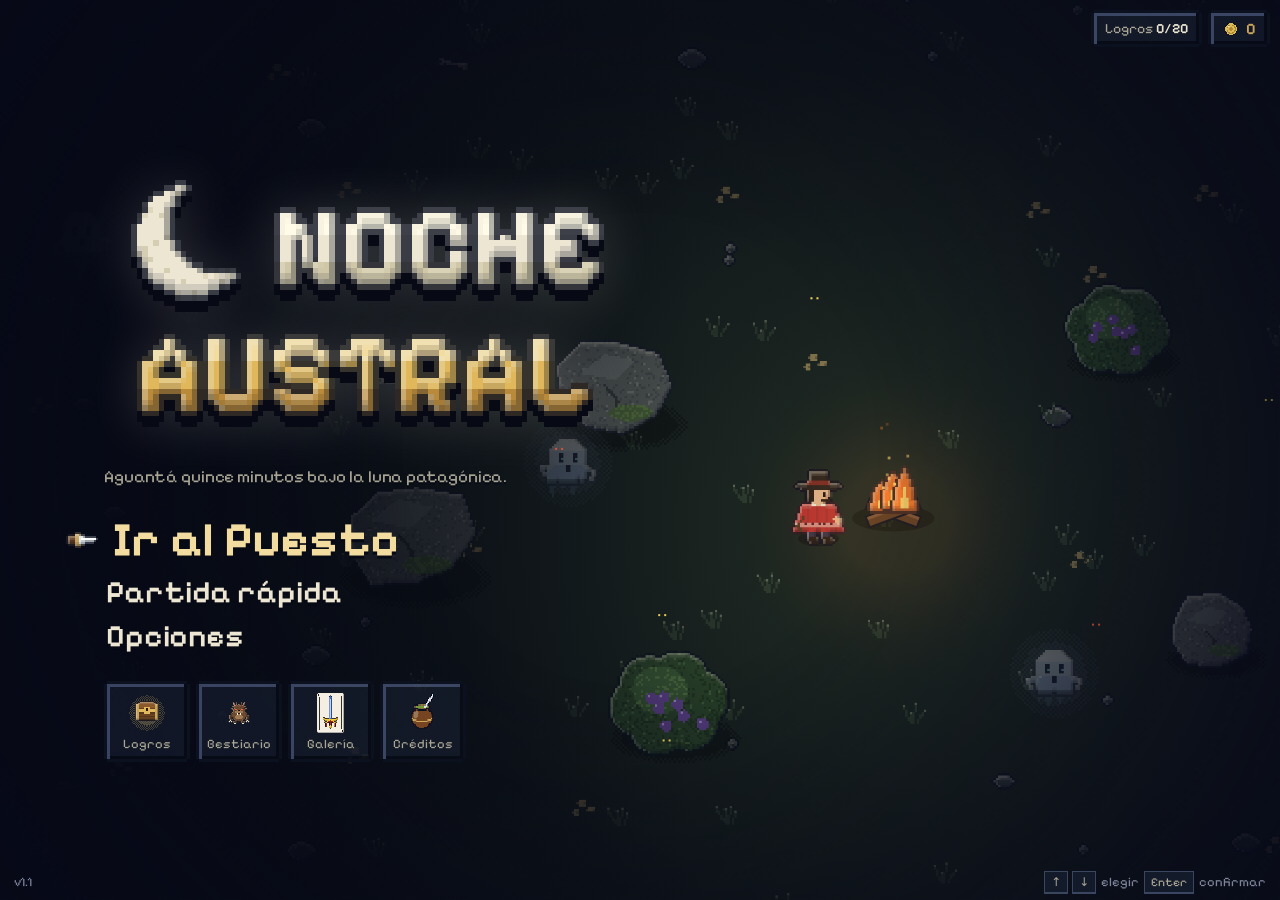
==== commit 1d30c3c9: "Mejora rendimiento en moviles" ====
--- a/docs/index.html
+++ b/docs/index.html
@@ -2748,9 +2748,12 @@
       const FONT = '"Pixelify Sans","Trebuchet MS",sans-serif';
 
       let W = 0, H = 0, DPR = 1, ZOOM = 1, vignette = null, GFX_LOW = false;
+      // RES_K: resolución dinámica (31-loop la baja si el equipo no sostiene ~48 fps). PART_K: tope de partículas según la calidad
+      let RES_K = 1, PART_K = 1;
       function resize() {
         // en gráficos bajos se dibuja a 1 píxel por píxel CSS: en pantallas de alta densidad es 4 veces menos trabajo
-        DPR = GFX_LOW ? 1 : Math.min(window.devicePixelRatio || 1, 2);
+        DPR = GFX_LOW ? 1 : Math.max(1, Math.min(window.devicePixelRatio || 1, 2) * RES_K);
+        PART_K = GFX_LOW ? .45 : RES_K < 1 ? .7 : 1;
         W = window.innerWidth; H = window.innerHeight;
         cv.width = Math.round(W * DPR); cv.height = Math.round(H * DPR);
         ZOOM = clamp(Math.min(W, H) / 620, 0.62, 1.1);
@@ -2766,14 +2769,22 @@
       /* ---------------- audio ---------------- */
       let AC = null, muted = false, lastGemSfx = 0;
       function initAudio() { if (AC) return; try { AC = new (window.AudioContext || window.webkitAudioContext)(); } catch (e) { AC = null; } }
+      // con muchas armas el mismo efecto se dispara decenas de veces por segundo: cada uno crea dos nodos de audio.
+      // Se descarta si el mismo tono sonó hace menos de 35 ms (no se oye la diferencia) y hay un tope de voces simultáneas.
+      const SFX_LAST = new Map(); let sfxVoices = 0;
       function sfx(f, d, type, vol, slide) {
         if (!AC || muted) return;
+        const now = performance.now(), lt = SFX_LAST.get(f);
+        if (lt !== undefined && now - lt < 35) return;
+        if (sfxVoices >= 24) return;
+        SFX_LAST.set(f, now); if (SFX_LAST.size > 400) SFX_LAST.clear();
         try {
           const t = AC.currentTime, o = AC.createOscillator(), g = AC.createGain();
           o.type = type || 'square'; o.frequency.setValueAtTime(f, t);
           if (slide) o.frequency.exponentialRampToValueAtTime(Math.max(30, f * slide), t + d);
           g.gain.setValueAtTime(Math.max(.0002, (vol || .05) * SAVE.opts.sfx), t); g.gain.exponentialRampToValueAtTime(.0001, t + d);
           o.connect(g); g.connect(AC.destination); o.start(t); o.stop(t + d + .02);
+          sfxVoices++; o.onended = () => { sfxVoices--; o.disconnect(); g.disconnect(); };
         } catch (e) { }
       }
 
@@ -2934,7 +2945,7 @@
           evo: { rad: 128, dmg: 15, tick: .45, slow: true },
           update(w, dt) {
             const s = st(w), P = S.player, R = s.rad * ST.area; w.R = R; if (w.pulse > 0) w.pulse -= dt;
-            if (S.parts.length < 520 && Math.random() < dt * (w.evo ? 22 : 12)) { const a = Math.random() * TAU, d = R * rnd(.35, 1); S.parts.push({ x: P.x + Math.cos(a) * d, y: P.y + Math.sin(a) * d * .9, vx: rnd(-12, 12), vy: rnd(-70, -35), life: rnd(.4, .8), max: .8, col: Math.random() < .5 ? '#ffb040' : '#ff7a2a', size: rnd(1.5, 3), glow: true }); }
+            if (S.parts.length < 520 * PART_K && Math.random() < dt * (w.evo ? 22 : 12)) { const a = Math.random() * TAU, d = R * rnd(.35, 1); S.parts.push({ x: P.x + Math.cos(a) * d, y: P.y + Math.sin(a) * d * .9, vx: rnd(-12, 12), vy: rnd(-70, -35), life: rnd(.4, .8), max: .8, col: Math.random() < .5 ? '#ffb040' : '#ff7a2a', size: rnd(1.5, 3), glow: true }); }
             if (w.evo && S.ebul.length) clearBullets(b => { const dx = b.x - P.x, dy = b.y - P.y; return dx * dx + dy * dy < (R + b.r) * (R + b.r); });
             if (s.slow) forNear(P.x, P.y, R, e => { const rr = R + e.r; if (!e.elite && dist2(e, P.x, P.y) < rr * rr) e.slowT = .25; });
             w.cd -= dt;
@@ -4670,7 +4681,7 @@
         }
         e.hp -= dmg; e.flash = .09;
         if (NI('c3') && !e.elite && !e.prop && e.hp > 0 && e.hp < e.maxHp * .12) e.hp = 0;
-        if (!e.prop && S.parts.length < 450 && Math.random() < .6) { const sx = e.x - S.player.x, sy = e.y - S.player.y, sl = Math.hypot(sx, sy) || 1; for (let i = 0; i < 2; i++) S.parts.push({ x: e.x - sx / sl * e.r * .6, y: e.y - sy / sl * e.r * .6, vx: sx / sl * rnd(60, 140) + rnd(-40, 40), vy: sy / sl * rnd(60, 140) + rnd(-40, 40), life: rnd(.12, .22), max: .22, col: crit ? '#ffd23c' : '#fff4d8', size: rnd(1.5, 2.5) }); }
+        if (!e.prop && S.parts.length < 450 * PART_K && Math.random() < .6) { const sx = e.x - S.player.x, sy = e.y - S.player.y, sl = Math.hypot(sx, sy) || 1; for (let i = 0; i < 2; i++) S.parts.push({ x: e.x - sx / sl * e.r * .6, y: e.y - sy / sl * e.r * .6, vx: sx / sl * rnd(60, 140) + rnd(-40, 40), vy: sy / sl * rnd(60, 140) + rnd(-40, 40), life: rnd(.12, .22), max: .22, col: crit ? '#ffd23c' : '#fff4d8', size: rnd(1.5, 2.5) }); }
         S.dmgBy[w.id] = (S.dmgBy[w.id] || 0) + dmg;
         if (!e.prop && SAVE.opts.nums) dmgNum(e, dmg, w, crit, resist);
         if (kb && !e.boss) {
@@ -4700,7 +4711,7 @@
       const HARD_GLOW = 'rgba(255,70,70,.5)';
       function clearBullets(test, force) {
         let n = 0;
-        for (const b of S.ebul) { if (!b.dead && (force || !b.hard) && test(b)) { b.dead = true; n++; if (S.parts.length < 600) for (let i = 0; i < 4; i++) { const a = Math.random() * TAU; S.parts.push({ x: b.x, y: b.y, vx: Math.cos(a) * 70, vy: Math.sin(a) * 70, life: .25, max: .25, col: b.col || '#e2b6ff', size: 2.5 }); } } }
+        for (const b of S.ebul) { if (!b.dead && (force || !b.hard) && test(b)) { b.dead = true; n++; if (S.parts.length < 600 * PART_K) for (let i = 0; i < 4; i++) { const a = Math.random() * TAU; S.parts.push({ x: b.x, y: b.y, vx: Math.cos(a) * 70, vy: Math.sin(a) * 70, life: .25, max: .25, col: b.col || '#e2b6ff', size: 2.5 }); } } }
         if (n) sfx(1500, .04, 'square', .015, .5);
       }
       function ashBomb() {
@@ -4738,7 +4749,7 @@
           });
         }
         if (e.type === 'anima') {
-          for (let i = 0; i < 10 && S.parts.length < 600; i++) S.parts.push({ x: e.x + rnd(-8, 8), y: e.y + rnd(-8, 6), vx: rnd(-30, 30) + e.kx * .5, vy: rnd(-90, -35) + e.ky * .5, life: rnd(.5, .9), max: .9, col: i % 3 ? '#dbe8ff' : '#8fb8f5', size: rnd(3, 5), glow: true });
+          for (let i = 0; i < 10 && S.parts.length < 600 * PART_K; i++) S.parts.push({ x: e.x + rnd(-8, 8), y: e.y + rnd(-8, 6), vx: rnd(-30, 30) + e.kx * .5, vy: rnd(-90, -35) + e.ky * .5, life: rnd(.5, .9), max: .9, col: i % 3 ? '#dbe8ff' : '#8fb8f5', size: rnd(3, 5), glow: true });
           if (S.fx.length < 320) S.fx.push({ type: 'ring', x: e.x, y: e.y, life: .35, max: .35, col: 'rgba(200,222,255,.7)', R: 26 });
         } else burst(e.x, e.y, e.elite ? 22 : 6, T.col, e.elite ? 160 : 90, e.kx, e.ky);
         if (e.xp > 0) spawnGem(e.x, e.y, e.xp);
@@ -4806,7 +4817,7 @@
       }
       function burst(x, y, n, col, sp, bx, by) {
         if (GFX_LOW) n = Math.ceil(n / 2);
-        for (let i = 0; i < n && S.parts.length < 600; i++) {
+        for (let i = 0; i < n && S.parts.length < 600 * PART_K; i++) {
           const a = Math.random() * TAU, v = rnd(.3, 1) * sp;
           S.parts.push({ x, y, vx: Math.cos(a) * v + (bx || 0) * .45, vy: Math.sin(a) * v + (by || 0) * .45, life: rnd(.25, .5), max: .5, col, size: rnd(2, 4) });
         }
@@ -5123,7 +5134,7 @@
         for (const p of S.proj) {
           if (p.dead) continue;
           p.life -= dt; if (p.life <= 0) { p.dead = true; continue; }
-          if (p.kind === 'cross') { p.vx += p.ax * dt; p.vy += p.ay * dt; p.rot += dt * 14; if (S.parts.length < 520 && Math.random() < dt * 30) S.parts.push({ x: p.x + rnd(-4, 4), y: p.y + rnd(-4, 4), vx: rnd(-15, 15), vy: rnd(-15, 15), life: rnd(.25, .45), max: .45, col: p.w.evo ? '#cfe6ff' : '#ffe9a8', size: rnd(1.5, 2.8), glow: true }); }
+          if (p.kind === 'cross') { p.vx += p.ax * dt; p.vy += p.ay * dt; p.rot += dt * 14; if (S.parts.length < 520 * PART_K && Math.random() < dt * 30) S.parts.push({ x: p.x + rnd(-4, 4), y: p.y + rnd(-4, 4), vx: rnd(-15, 15), vy: rnd(-15, 15), life: rnd(.25, .45), max: .45, col: p.w.evo ? '#cfe6ff' : '#ffe9a8', size: rnd(1.5, 2.8), glow: true }); }
           else if (p.g) { p.vy += p.g * dt; p.rot = Math.atan2(p.vy, p.vx); }
           p.x += p.vx * dt; p.y += p.vy * dt;
           forNear(p.x, p.y, p.r, e => {
@@ -5348,6 +5359,110 @@
 
       /* ---------------- render ---------------- */
       function hash(x, y) { let h = (x * 374761393 + y * 668265263) | 0; h = Math.imul(h ^ (h >>> 13), 1274126177); return ((h ^ (h >>> 16)) >>> 0) / 4294967296; }
+      /* ---- dibujo en lote (rendimiento en móvil) ----
+         Con cientos de enemigos, partículas y números, lo que más cuesta no es la lógica sino la cantidad de llamadas al canvas
+         (save/restore, cambios de globalAlpha, fill sueltos, texto). Estas ayudas las agrupan o las reemplazan por drawImage. */
+      let BM = null;  // matriz del mundo en el frame actual (DPR · ZOOM · cámara); null fuera de drawWorld
+      // pone la transformación de un objeto en (x, y) sin save/restore: una llamada en vez de cuatro
+      function wSet(x, y, sx, sy, rot) {
+        const A = BM.a, X = A * x + BM.e, Y = A * y + BM.f;
+        if (rot) { const c = Math.cos(rot), s = Math.sin(rot); cx.setTransform(A * c * sx, A * s * sx, -A * s * sy, A * c * sy, X, Y); }
+        else cx.setTransform(A * sx, 0, 0, A * sy, X, Y);
+        _tfd = true;
+      }
+      let _tfd = false;
+      function wDirty() { _tfd = true; }
+      function wReset() { if (_tfd) { cx.setTransform(BM); _tfd = false; } }
+      // estado del contexto con caché: no se reasigna si no cambió
+      let _ga = 1, _sm = true;
+      function gA(a) { if (a !== _ga) { _ga = a; cx.globalAlpha = a; } }
+      function gSm(v) { if (v !== _sm) { _sm = v; cx.imageSmoothingEnabled = v; } }
+      function gReset() { _ga = 1; _sm = true; cx.globalAlpha = 1; cx.imageSmoothingEnabled = true; }
+      function gSync() { _ga = cx.globalAlpha; _sm = cx.imageSmoothingEnabled; }
+      // agrupador: junta elementos por clave (color + opacidad cuantizada) para hacer un solo fill por grupo
+      function mkBatch() {
+        const m = new Map(), used = [];
+        return {
+          add(key, col, a, item) { let g = m.get(key); if (!g) { if (m.size > 300) { m.clear(); used.length = 0; } g = { col, a, l: [] }; m.set(key, g); } if (!g.l.length) used.push(g); g.l.push(item); },
+          each(fn) { for (const g of used) { fn(g); g.l.length = 0; } used.length = 0; }
+        };
+      }
+      const PART_B = mkBatch(), MARK_B = mkBatch();
+      // punto con resplandor pre-horneado (reemplaza dos arc + dos fill por partícula)
+      const DOT_SPR = new Map();
+      function dotSpr(col) {
+        let c = DOT_SPR.get(col); if (c) return c;
+        c = document.createElement('canvas'); c.width = c.height = 32; const g = c.getContext('2d');
+        g.fillStyle = col; g.globalAlpha = .25; g.beginPath(); g.arc(16, 16, 16, 0, TAU); g.fill();
+        g.globalAlpha = 1; g.beginPath(); g.arc(16, 16, 6.5, 0, TAU); g.fill();
+        DOT_SPR.set(col, c); return c;
+      }
+      // zonas (pava, fuego, remolino): degradado radial horneado una vez por tipo
+      const ZONE_SPR = {};
+      function zoneSpr(kind) {
+        if (ZONE_SPR[kind]) return ZONE_SPR[kind];
+        const c = document.createElement('canvas'); c.width = c.height = 128; const g = c.getContext('2d'), gr = g.createRadialGradient(64, 64, 6.4, 64, 64, 64);
+        const C = { fire: ['rgba(255,150,50,.6)', 'rgba(255,90,30,.05)'], pull: ['rgba(150,90,230,.55)', 'rgba(110,60,200,.08)'], ice: ['rgba(170,215,255,.45)', 'rgba(120,180,240,.08)'] }[kind];
+        gr.addColorStop(0, C[0]); gr.addColorStop(1, C[1]); g.fillStyle = gr; g.beginPath(); g.arc(64, 64, 64, 0, TAU); g.fill();
+        return ZONE_SPR[kind] = c;
+      }
+      // estela del facón horneada (antes: un createLinearGradient por cuchillo por frame)
+      const TRAIL_SPR = {};
+      function trailSpr(evo) {
+        const k = evo ? 1 : 0; if (TRAIL_SPR[k]) return TRAIL_SPR[k];
+        const c = document.createElement('canvas'); c.width = 64; c.height = 8; const g = c.getContext('2d'), gr = g.createLinearGradient(64, 0, 0, 0);
+        gr.addColorStop(0, evo ? 'rgba(170,210,255,.7)' : 'rgba(255,255,255,.55)'); gr.addColorStop(1, 'rgba(255,255,255,0)');
+        g.strokeStyle = gr; g.lineWidth = 6.4; g.lineCap = 'round'; g.beginPath(); g.moveTo(60, 4); g.lineTo(4, 4); g.stroke();
+        return TRAIL_SPR[k] = c;
+      }
+      /* ---- textos flotantes como imágenes ----
+         fillText + strokeText (y cambiar cx.font) por cada número es de lo más caro en el canvas de un celular.
+         Los números se arman con un atlas de dígitos: una sola imagen por color y tamaño, horneada a la escala real de
+         pantalla (DPR · ZOOM), con los contornos en una fila y los rellenos en otra para que un contorno no pise el dígito
+         de al lado. Los textos sueltos (+30, ¡Combo 50!) se cachean ya rasterizados. Hasta que carga Pixelify se usa texto normal. */
+      const TXT_F = [[600, 13], [700, 16], [700, 19], [700, 24]], NUM_RE = /^[+-]?\d+$/, GLYPHS = '0123456789+-';
+      let fontOK = false, TXT_K = 2, TXT_KEY = 0;
+      function fontReady() { if (!fontOK) { try { fontOK = document.fonts.check(`600 13px "Pixelify Sans"`); } catch (e) { fontOK = true; } } return fontOK; }
+      const DIGITS = new Map(), STR_SPR = new Map();
+      function txtScale() {
+        // escala de horneado = píxeles de pantalla por unidad de mundo, redondeada para no rehornear con cada cambio chico
+        const k = Math.max(1, Math.round(DPR * ZOOM * 4) / 4);
+        if (k !== TXT_KEY) { TXT_KEY = TXT_K = k; DIGITS.clear(); STR_SPR.clear(); }
+      }
+      function digitSet(col, fi) {
+        const key = col + fi; let d = DIGITS.get(key); if (d) return d;
+        const [wt, px] = TXT_F[fi], K = TXT_K, f = `${wt} ${px * K}px ${FONT}`, pad = Math.ceil(2 * K), c = document.createElement('canvas'), g = c.getContext('2d');
+        g.font = f; const adv = {}, sx = {}; let x = 0;
+        for (const ch of GLYPHS) { adv[ch] = g.measureText(ch).width; sx[ch] = x; x += Math.ceil(adv[ch]) + pad * 2; }
+        const h = Math.ceil(px * 1.5 * K), by = Math.round(px * 1.1 * K);
+        c.width = x; c.height = h * 2; g.font = f; g.textAlign = 'left'; g.lineWidth = 3 * K; g.strokeStyle = 'rgba(0,0,0,.75)'; g.fillStyle = col;
+        for (const ch of GLYPHS) { g.strokeText(ch, sx[ch] + pad, by); g.fillText(ch, sx[ch] + pad, by + h); }
+        d = { c, adv, sx, pad, h, by }; DIGITS.set(key, d); return d;
+      }
+      function drawTxt(str, x, y, col, fi) {
+        const K = TXT_K;
+        if (NUM_RE.test(str)) {
+          const D = digitSet(col, fi); let w = 0; for (let i = 0; i < str.length; i++) w += D.adv[str[i]];
+          for (let row = 0; row < 2; row++) {
+            let gx = x - w / 2 / K;
+            for (let i = 0; i < str.length; i++) {
+              const ch = str[i], sw = Math.ceil(D.adv[ch]) + D.pad * 2;
+              cx.drawImage(D.c, D.sx[ch], row * D.h, sw, D.h, gx - D.pad / K, y - D.by / K, sw / K, D.h / K);
+              gx += D.adv[ch] / K;
+            }
+          }
+          return;
+        }
+        const k = fi + col + str; let c = STR_SPR.get(k);
+        if (!c) {
+          if (STR_SPR.size > 250) STR_SPR.clear();
+          const [wt, px] = TXT_F[fi], f = `${wt} ${px * K}px ${FONT}`, pad = Math.ceil(2 * K); c = document.createElement('canvas'); const g = c.getContext('2d');
+          g.font = f; c.adv = g.measureText(str).width; c.width = Math.ceil(c.adv) + pad * 2; c.height = Math.ceil(px * 1.5 * K); c.pad = pad; c.by = Math.round(px * 1.1 * K);
+          g.font = f; g.lineWidth = 3 * K; g.strokeStyle = 'rgba(0,0,0,.75)'; g.strokeText(str, pad, c.by); g.fillStyle = col; g.fillText(str, pad, c.by);
+          STR_SPR.set(k, c);
+        }
+        cx.drawImage(c, x - c.adv / K / 2 - c.pad / K, y - c.by / K, c.width / K, c.height / K);
+      }
       function drawGround(px, py) {
         const T = 96, hw = W / 2 / ZOOM + T, hh = H / 2 / ZOOM + T;
         const tx0 = Math.floor((px - hw) / T), tx1 = Math.floor((px + hw) / T), ty0 = Math.floor((py - hh) / T), ty1 = Math.floor((py + hh) / T);
@@ -5419,6 +5534,7 @@
         cx.fillStyle = '#c23a4a'; cx.fillRect(P.x - bw / 2, P.y + 18, bw * hp, 3);
       }
       function drawWorld() {
+        BM = cx.getTransform(); _tfd = false;
         const P = S.player, hw = W / 2 / ZOOM + 60, hh = H / 2 / ZOOM + 60, vis = (x, y) => Math.abs(x - P.x) < hw && Math.abs(y - P.y) < hh;
 
         for (const w of S.weapons) {
@@ -5449,11 +5565,10 @@
         for (const z of S.zones) {
           if (!vis(z.x, z.y)) continue;
           const a = clamp(z.life / .4, 0, 1) * clamp((z.max - z.life) / .15, 0, 1);
-          const gr = cx.createRadialGradient(z.x, z.y, z.R * .1, z.x, z.y, z.R);
-          gr.addColorStop(0, z.fire ? 'rgba(255,150,50,.6)' : z.pull ? 'rgba(150,90,230,.55)' : 'rgba(170,215,255,.45)'); gr.addColorStop(1, z.fire ? 'rgba(255,90,30,.05)' : z.pull ? 'rgba(110,60,200,.08)' : 'rgba(120,180,240,.08)');
-          cx.globalAlpha = a; cx.fillStyle = gr; cx.beginPath(); cx.ellipse(z.x, z.y, z.R, z.R * .8, 0, 0, TAU); cx.fill();
-          cx.fillStyle = z.fire ? 'rgba(255,220,120,.85)' : 'rgba(235,245,255,.7)';
-          for (let i = 0; i < 6; i++) { const ph = S.t * 3 + i * 1.7 + z.x, bx = z.x + Math.cos(i * 2.4 + z.y) * z.R * .55, by = z.y + Math.sin(i * 1.9 + z.x) * z.R * .42; cx.beginPath(); cx.arc(bx, by, 1.2 + (Math.sin(ph) + 1) * 1.4, 0, TAU); cx.fill(); }
+          cx.globalAlpha = a; cx.drawImage(zoneSpr(z.fire ? 'fire' : z.pull ? 'pull' : 'ice'), z.x - z.R, z.y - z.R * .8, z.R * 2, z.R * 1.6);
+          cx.fillStyle = z.fire ? 'rgba(255,220,120,.85)' : 'rgba(235,245,255,.7)'; cx.beginPath();
+          for (let i = 0; i < 6; i++) { const ph = S.t * 3 + i * 1.7 + z.x, bx = z.x + Math.cos(i * 2.4 + z.y) * z.R * .55, by = z.y + Math.sin(i * 1.9 + z.x) * z.R * .42, br = 1.2 + (Math.sin(ph) + 1) * 1.4; cx.moveTo(bx + br, by); cx.arc(bx, by, br, 0, TAU); }
+          cx.fill();
           if (z.pull) { cx.strokeStyle = 'rgba(210,170,255,.7)'; cx.lineWidth = 2; cx.beginPath(); cx.arc(z.x, z.y, z.R * .6, S.t * 4, S.t * 4 + 4); cx.stroke(); cx.beginPath(); cx.arc(z.x, z.y, z.R * .3, -S.t * 5, -S.t * 5 + 3.5); cx.stroke(); }
           cx.globalAlpha = 1;
         }
@@ -5496,30 +5611,32 @@
         cx.fillStyle = 'rgba(0,0,0,.25)'; cx.beginPath();
         for (const e of S.enemies) { if (ETYPES[e.type].fly || !vis(e.x, e.y)) continue; cx.moveTo(e.x + e.r, e.y + e.r * .9); cx.ellipse(e.x, e.y + e.r * .9, e.r, e.r * .35, 0, 0, TAU); }
         cx.fill();
+        gSync();
         for (const e of S.enemies) {
           if (!vis(e.x, e.y)) continue;
           const sp = SPR[e.type], sz = sp.size * (e.r / ETYPES[e.type].r);
-          cx.imageSmoothingEnabled = !e.elite;
           const bob = ETYPES[e.type].fly ? Math.sin(S.t * 6 + e.wob) * 2 : 0;
+          // lo poco común (apuntando, embistiendo, élite, helada) dibuja en coordenadas del mundo: recién ahí se restaura la matriz
           if (e.aimT > 0) {
-            const k = 1 - e.aimT / .55, col = ETYPES[e.type].shotCol || '#e2b6ff';
-            cx.globalAlpha = .35 + .5 * k; cx.strokeStyle = col; cx.lineWidth = 2.5;
+            wReset(); const k = 1 - e.aimT / .55, col = ETYPES[e.type].shotCol || '#e2b6ff';
+            gA(.35 + .5 * k); cx.strokeStyle = col; cx.lineWidth = 2.5;
             cx.beginPath(); cx.arc(e.x, e.y, e.r + 14 * (1 - k) + 3, 0, TAU); cx.stroke();
             cx.fillStyle = col; cx.beginPath(); cx.arc(e.x, e.y - e.r - 6, 2 + k * 3, 0, TAU); cx.fill();
-            cx.globalAlpha = 1;
-          }
-          if (e.phase === 'aim') { const a = Math.atan2(e.cdy, e.cdx); cx.save(); cx.translate(e.x, e.y); cx.rotate(a); cx.globalAlpha = .25 + .25 * Math.sin(S.t * 30); cx.fillStyle = '#ff3c3c'; cx.fillRect(0, -e.r * .8, e.dashLen || (560 * .55 + e.r), e.r * 1.6); cx.globalAlpha = 1; cx.restore(); }
-          if (e.elite) { cx.strokeStyle = e.type === 'mandinga' ? 'rgba(255,60,60,.7)' : 'rgba(224,183,90,.75)'; cx.lineWidth = 2; cx.beginPath(); cx.arc(e.x, e.y, e.r + 5 + Math.sin(S.t * 6) * 1.5, 0, TAU); cx.stroke(); }
+            gA(1);
+          }
+          if (e.phase === 'aim') { wSet(e.x, e.y, 1, 1, Math.atan2(e.cdy, e.cdx)); gA(.25 + .25 * Math.sin(S.t * 30)); cx.fillStyle = '#ff3c3c'; cx.fillRect(0, -e.r * .8, e.dashLen || (560 * .55 + e.r), e.r * 1.6); gA(1); }
+          if (e.elite) { wReset(); cx.strokeStyle = e.type === 'mandinga' ? 'rgba(255,60,60,.7)' : 'rgba(224,183,90,.75)'; cx.lineWidth = 2; cx.beginPath(); cx.arc(e.x, e.y, e.r + 5 + Math.sin(S.t * 6) * 1.5, 0, TAU); cx.stroke(); }
+          gSm(!e.elite);
           blitEnemy(e, sp, sz, bob);
-          if (S.freezeT > 0 && e.type !== 'mandinga' && !e.prop) { cx.fillStyle = 'rgba(160,220,255,.4)'; cx.beginPath(); cx.arc(e.x, e.y, e.r * 1.05, 0, TAU); cx.fill(); }
+          if (S.freezeT > 0 && e.type !== 'mandinga' && !e.prop) { wReset(); cx.fillStyle = 'rgba(160,220,255,.4)'; cx.beginPath(); cx.arc(e.x, e.y, e.r * 1.05, 0, TAU); cx.fill(); }
           if (e.elite && e.type !== 'mandinga') {
-            const bw = Math.min(e.r * 2, 90), f = clamp(e.hp / e.maxHp, 0, 1);
+            wReset(); const bw = Math.min(e.r * 2, 90), f = clamp(e.hp / e.maxHp, 0, 1);
             cx.fillStyle = '#0c1120'; cx.fillRect(e.x - bw / 2 - 1, e.y - e.r - 12, bw + 2, 5);
             cx.fillStyle = '#e0b75a'; cx.fillRect(e.x - bw / 2, e.y - e.r - 11, bw * f, 3);
           }
         }
-
-        cx.imageSmoothingEnabled = true;
+        wReset(); gReset();
+
         for (const b of S.ebul) {
           if (!vis(b.x, b.y)) continue;
           dimg(bulletSprite(b.col, b.glow), b.x, b.y, b.r / 8);
@@ -5527,11 +5644,11 @@
 
         for (const p of S.proj) {
           if (!vis(p.x, p.y)) continue;
-          cx.save(); cx.translate(p.x, p.y);
+          const rotK = p.kind === 'knife' || p.kind === 'spear' || p.kind === 'cross';
+          wSet(p.x, p.y, 1, 1, rotK ? p.rot : 0);
           if (p.kind === 'knife') {
-            cx.rotate(p.rot); const s = p.r / 6;
-            const tg = cx.createLinearGradient(-8 * s, 0, -38 * s, 0); tg.addColorStop(0, p.w.evo ? 'rgba(170,210,255,.7)' : 'rgba(255,255,255,.55)'); tg.addColorStop(1, 'rgba(255,255,255,0)');
-            cx.strokeStyle = tg; cx.lineWidth = 3.2 * s; cx.lineCap = 'round'; cx.beginPath(); cx.moveTo(-8 * s, 0); cx.lineTo(-38 * s, 0); cx.stroke(); cx.lineCap = 'butt';
+            const s = p.r / 6;
+            cx.drawImage(trailSpr(p.w.evo), -40 * s, -2 * s, 34 * s, 4 * s);
             dimg(ITEM['knife' + (p.w.evo ? 1 : 0)], 0, 0, s);
             if (Math.sin(S.t * 40 + p.x * .05) > .6) { cx.fillStyle = '#fff'; cx.fillRect(8 * s, -.75, 3, 1.5); cx.fillRect(9 * s, -2, 1.5, 4); }
           } else if (p.kind === 'pellet') {
@@ -5540,7 +5657,7 @@
             cx.beginPath(); cx.moveTo(0, 0); cx.lineTo(-p.vx / v * 12, -p.vy / v * 12); cx.stroke(); cx.lineCap = 'butt';
             dimg(ITEM['pellet' + (p.w.evo ? 1 : 0)], 0, 0, p.r / 4.5);
           } else if (p.kind === 'spear') {
-            cx.rotate(p.rot); const s = p.r / 9;
+            const s = p.r / 9;
             dimg(ITEM['spear' + (p.w.evo ? 1 : 0)][Math.sin(S.t * 30) > 0 ? 1 : 0], 0, 0, s);
           } else if (p.kind === 'spit') {
             const v = Math.hypot(p.vx, p.vy) || 1;
@@ -5549,12 +5666,12 @@
             cx.fillStyle = '#e6f0d0'; cx.beginPath(); cx.arc(0, 0, p.r * .7, 0, TAU); cx.fill();
             cx.fillStyle = '#ffffff'; cx.beginPath(); cx.arc(-p.r * .2, -p.r * .2, p.r * .25, 0, TAU); cx.fill();
           } else {
-            cx.rotate(p.rot); const R = p.r;
+            const R = p.r;
             const pu = 1 + Math.sin(S.t * 18 + p.x * .03) * .08;
             dimg(ITEM['cross' + (p.w.evo ? 1 : 0)], 0, 0, R / 11 * pu);
           }
-          cx.restore();
-        }
+        }
+        wReset();
 
         for (const t of S.throws) {
           if (t.t < 0) continue;
@@ -5597,6 +5714,7 @@
 
         for (const f of S.fx) {
           const a = f.life / f.max;
+          if (f.type !== 'death') wReset();
           if (f.type === 'slash') {
             const p = 1 - a, dir = f.dir, L = f.w, H = f.h, ox = f.ox, oy = f.oy;
             const whip = q => { const e = 1 - Math.pow(1 - clamp(q * 2.4, 0, 1), 3); return [ox + dir * L * .45, oy - H * (1.4 - 1.2 * clamp(q * 2, 0, 1)), ox + dir * L * e, oy + H * .25 - H * 1.1 * (1 - e)]; };
@@ -5641,36 +5759,43 @@
             cx.globalAlpha = 1;
           } else if (f.type === 'death') {
             const sp = SPR[f.etype], fr = sp.frames[f.frame] || sp.frames[0], sz = sp.size * f.scale, k = 1 - a;
-            cx.save();
             if (f.etype === 'anima') {
-              cx.translate(f.x, f.y - k * 34); cx.rotate(f.tilt + f.rot); cx.scale(1 - k * .45, 1 + k * .9);
+              wSet(f.x, f.y - k * 34, 1 - k * .45, 1 + k * .9, f.tilt + f.rot);
               cx.globalAlpha = a * .9; cx.drawImage(k < .12 ? fr.flash : fr.img, -sz / 2, -sz / 2, sz, sz);
             } else {
-              cx.translate(f.x, f.y + k * sz * .2); cx.rotate(f.rot); cx.scale(1 + k * .35, 1 - k * .75);
+              wSet(f.x, f.y + k * sz * .2, 1 + k * .35, 1 - k * .75, f.rot);
               cx.globalAlpha = a; cx.drawImage(k < .35 ? fr.flash : fr.img, -sz / 2, -sz / 2, sz, sz);
             }
-            cx.restore(); cx.globalAlpha = 1;
+            cx.globalAlpha = 1;
           } else if (f.type === 'ring') {
             cx.globalAlpha = a; cx.strokeStyle = f.col; cx.lineWidth = 3; cx.beginPath(); cx.arc(f.x, f.y, f.R * (1 - a) + 8, 0, TAU); cx.stroke(); cx.globalAlpha = 1;
           }
         }
 
+        wReset();
+        // partículas: las comunes van en lotes por color y opacidad (un fill por lote); las que brillan, un drawImage cada una
         for (const p of S.parts) {
-          const a = clamp(p.life / p.max, 0, 1); cx.globalAlpha = a; cx.fillStyle = p.col;
-          if (p.glow) { cx.beginPath(); cx.arc(p.x, p.y, p.size * (.6 + a * .4), 0, TAU); cx.fill(); cx.globalAlpha = a * .25; cx.beginPath(); cx.arc(p.x, p.y, p.size * 2.2, 0, TAU); cx.fill(); }
-          else cx.fillRect(p.x - p.size / 2, p.y - p.size / 2, p.size, p.size);
-        }
+          if (!vis(p.x, p.y)) continue;
+          const a = clamp(p.life / p.max, 0, 1);
+          if (p.glow) { const R = p.size * 2.2; cx.globalAlpha = a; cx.drawImage(dotSpr(p.col), p.x - R, p.y - R, R * 2, R * 2); continue; }
+          const q = Math.ceil(a * 5); if (q > 0) PART_B.add(p.col + q, p.col, q / 5, p);
+        }
+        PART_B.each(g => { cx.globalAlpha = g.a; cx.fillStyle = g.col; cx.beginPath(); for (const p of g.l) cx.rect(p.x - p.size / 2, p.y - p.size / 2, p.size, p.size); cx.fill(); });
         cx.globalAlpha = 1;
+        BM = null;
 
       }
       function drawTexts() {
-        cx.font = `600 13px ${FONT}`; cx.textAlign = 'center'; cx.lineWidth = 3; cx.strokeStyle = 'rgba(0,0,0,.75)';
-        const fN = `600 13px ${FONT}`, fB = `700 19px ${FONT}`, FNUM = [fN, `700 16px ${FONT}`, fB, `700 24px ${FONT}`];
+        if (!fontReady()) {  // la fuente embebida todavía no cargó: texto directo (no se cachea con la fuente de reemplazo)
+          cx.textAlign = 'center'; cx.lineWidth = 3; cx.strokeStyle = 'rgba(0,0,0,.75)';
+          for (const t of S.texts) { const fi = t.tier !== undefined ? Math.min(3, t.tier + (t.pop > 0 ? 1 : 0)) : t.big ? 2 : 0; cx.font = `${TXT_F[fi][0]} ${TXT_F[fi][1]}px ${FONT}`; cx.globalAlpha = clamp(t.life / .3, 0, 1); cx.strokeText(t.txt, t.x, t.y); cx.fillStyle = t.col; cx.fillText(t.txt, t.x, t.y); }
+          cx.globalAlpha = 1; return;
+        }
+        txtScale();
         for (const t of S.texts) {
+          const fi = t.tier !== undefined ? Math.min(3, t.tier + (t.pop > 0 ? 1 : 0)) : t.big ? 2 : 0;
           cx.globalAlpha = clamp(t.life / .3, 0, 1);
-          if (t.tier !== undefined) cx.font = FNUM[Math.min(3, t.tier + (t.pop > 0 ? 1 : 0))]; else if (t.big) cx.font = fB;
-          cx.strokeText(t.txt, t.x, t.y); cx.fillStyle = t.col; cx.fillText(t.txt, t.x, t.y);
-          if (t.tier !== undefined || t.big) cx.font = fN;
+          drawTxt(String(t.txt), t.x, t.y, t.col, fi);
         }
         cx.globalAlpha = 1;
       }
@@ -5934,7 +6059,7 @@
       $('optNums').addEventListener('change', () => { SAVE.opts.nums = $('optNums').checked; writeSave(); });
       $('optShake').addEventListener('change', () => { SAVE.opts.shake = $('optShake').checked; writeSave(); });
       $('optDark').addEventListener('change', () => { SAVE.opts.dark = $('optDark').checked; writeSave(); });
-      $('optLow').addEventListener('change', () => { SAVE.opts.gfx = $('optLow').checked ? 'bajo' : 'alto'; GFX_LOW = SAVE.opts.gfx === 'bajo'; writeSave(); resize(); });
+      $('optLow').addEventListener('change', () => { SAVE.opts.gfx = $('optLow').checked ? 'bajo' : 'alto'; GFX_LOW = SAVE.opts.gfx === 'bajo'; RES_K = 1; writeSave(); resize(); });
       $('optFps').addEventListener('change', () => { SAVE.opts.fps = $('optFps').checked; writeSave(); $('fpsMeter').classList.toggle('on', SAVE.opts.fps); });
       $('optFastChest').addEventListener('change', () => { SAVE.opts.fastChest = $('optFastChest').checked; writeSave(); });
       $('optGlass').addEventListener('change', () => { SAVE.opts.clearUI = $('optGlass').checked; document.documentElement.classList.toggle('clear', SAVE.opts.clearUI); writeSave(); });
@@ -6669,10 +6794,10 @@
             const heavy = !e.prop && (e.elite || ETYPES[e.type].w > M.heavy);
             hurt(e, dmg, PJ, heavy ? 1 : M.kb, P.x - P.vx * .05, P.y - P.vy * .05);
             if (heavy) { P.vx *= -.3; P.vy *= -.3; rideHurt(e.dmg * .7); S.shake = Math.min(1, S.shake + .25); sfx(70, .2, 'square', .05, .5); }
-            else if (S.parts.length < 520) burst(e.x, e.y, 3, '#c9b894', 80);
+            else if (S.parts.length < 520 * PART_K) burst(e.x, e.y, 3, '#c9b894', 80);
           });
           R.dustT -= dt;
-          if (R.dustT <= 0 && S.parts.length < 500) { R.dustT = .05; S.parts.push({ x: P.x - P.face * 16 + rnd(-4, 4), y: P.y + 22, vx: -P.vx * .2 + rnd(-20, 20), vy: rnd(-30, -10), life: .4, max: .4, col: MAP().ice ? '#dbe8f2' : '#8a7b5a', size: rnd(2, 3.5) }); }
+          if (R.dustT <= 0 && S.parts.length < 500 * PART_K) { R.dustT = .05; S.parts.push({ x: P.x - P.face * 16 + rnd(-4, 4), y: P.y + 22, vx: -P.vx * .2 + rnd(-20, 20), vy: rnd(-30, -10), life: .4, max: .4, col: MAP().ice ? '#dbe8f2' : '#8a7b5a', size: rnd(2, 3.5) }); }
         }
         // la coz golpea fuerte a lo que tenga atrás
         if (R.mv && R.mv.type === 'coz' && !R.mv.hit && R.mv.t / R.mv.T > .4) {
@@ -8655,15 +8780,21 @@
       }
       function drawMarks() {
         const P = S.player, hw = W / 2 / ZOOM + 40, hh = H / 2 / ZOOM + 40;
+        // huellas y manchas en lotes por color y opacidad: un fill por lote en vez de uno por marca
         for (const m of S.marks) {
           if (Math.abs(m.x - P.x) > hw || Math.abs(m.y - P.y) > hh) continue;
-          cx.globalAlpha = m.al * Math.min(1, m.life / (m.max * .45)); cx.fillStyle = m.col; cx.beginPath();
-          if (m.k === 'foot') cx.ellipse(m.x, m.y, 4, 2.1, m.ang, 0, TAU);
-          else if (m.k === 'hoof') { const nx = -Math.sin(m.ang) * 3, ny = Math.cos(m.ang) * 3; cx.ellipse(m.x + nx, m.y + ny, 2.6, 2.3, 0, 0, TAU); cx.moveTo(m.x - nx + 2.6, m.y - ny); cx.ellipse(m.x - nx, m.y - ny, 2.6, 2.3, 0, 0, TAU); }
-          else if (m.k === 'paw') { for (const [a, d] of [[0, 0], [-.7, 3.2], [.7, 3.2]]) { const px = m.x + Math.cos(m.ang + a) * d, py = m.y + Math.sin(m.ang + a) * d; cx.moveTo(px + 1.6, py); cx.arc(px, py, a ? 1.2 : 1.9, 0, TAU); } }
-          else { cx.ellipse(m.x, m.y, m.r, m.r * .55, 0, 0, TAU); }
+          const q = Math.min(8, Math.ceil(m.al * Math.min(1, m.life / (m.max * .45)) * 8)); if (q > 0) MARK_B.add(m.col + q, m.col, q / 8, m);
+        }
+        MARK_B.each(g => {
+          cx.globalAlpha = g.a; cx.fillStyle = g.col; cx.beginPath();
+          for (const m of g.l) {
+            if (m.k === 'foot') { cx.moveTo(m.x + 4 * Math.cos(m.ang), m.y + 4 * Math.sin(m.ang)); cx.ellipse(m.x, m.y, 4, 2.1, m.ang, 0, TAU); }
+            else if (m.k === 'hoof') { const nx = -Math.sin(m.ang) * 3, ny = Math.cos(m.ang) * 3; cx.moveTo(m.x + nx + 2.6, m.y + ny); cx.ellipse(m.x + nx, m.y + ny, 2.6, 2.3, 0, 0, TAU); cx.moveTo(m.x - nx + 2.6, m.y - ny); cx.ellipse(m.x - nx, m.y - ny, 2.6, 2.3, 0, 0, TAU); }
+            else if (m.k === 'paw') { for (const [a, d] of [[0, 0], [-.7, 3.2], [.7, 3.2]]) { const px = m.x + Math.cos(m.ang + a) * d, py = m.y + Math.sin(m.ang + a) * d, r = a ? 1.2 : 1.9; cx.moveTo(px + r, py); cx.arc(px, py, r, 0, TAU); } }
+            else { cx.moveTo(m.x + m.r, m.y); cx.ellipse(m.x, m.y, m.r, m.r * .55, 0, 0, TAU); }
+          }
           cx.fill();
-        }
+        });
         cx.globalAlpha = 1;
         const Pl = TPAL(); cx.strokeStyle = Pl.glint; cx.lineWidth = 1.2;
         for (const r of S.ripples) { const k = 1 - r.life / r.max, R = 3 + k * 15; cx.globalAlpha = (1 - k) * .55; cx.beginPath(); cx.ellipse(r.x, r.y, R, R * .45, 0, 0, TAU); cx.stroke(); }
@@ -8875,17 +9006,19 @@
       }
       function LSPR() { return glowSpr('#ffffff'); }
 
-      // dibuja un enemigo con su animación
+      // dibuja un enemigo con su animación. Dentro de drawWorld (BM) usa setTransform directo: sin save/translate/scale/restore
       function blitEnemy(e, sp, sz, bob) {
         const T = ETYPES[e.type];
         if (sp.frames.length > 1 && T.fly) {
-          const fr = sp.frames[((S.t * 9 + e.wob * 4) | 0) % sp.frames.length];
-          cx.save(); cx.translate(e.x, e.y + bob); cx.rotate(clamp((e.mvx || 0) / 140, -1, 1) * .28);
+          const fr = sp.frames[((S.t * 9 + e.wob * 4) | 0) % sp.frames.length], rot = clamp((e.mvx || 0) / 140, -1, 1) * .28;
+          if (BM) { wSet(e.x, e.y + bob, 1, 1, rot); gA(.9); cx.drawImage(e.flash > 0 ? fr.flash : fr.img, -sz / 2, -sz / 2, sz, sz); gA(1); return; }
+          cx.save(); cx.translate(e.x, e.y + bob); cx.rotate(rot);
           cx.globalAlpha = .9; cx.drawImage(e.flash > 0 ? fr.flash : fr.img, -sz / 2, -sz / 2, sz, sz); cx.globalAlpha = 1; cx.restore();
         } else if (sp.frames.length > 1) {
           const fz = S.freezeT > 0, fr = sp.frames[fz ? 0 : ((S.t * 8 + e.wob * 3) | 0) % sp.frames.length], sq = fz ? 0 : Math.sin(S.t * 16 + e.wob) * .02, fl = (e.mvx || 0) < -5 ? -1 : 1;
+          if (BM) { wSet(e.x, e.y, fl * (1 - sq), 1 + sq, 0); cx.drawImage(e.flash > 0 ? fr.flash : fr.img, -sz / 2, -sz / 2, sz, sz); return; }
           cx.save(); cx.translate(e.x, e.y); cx.scale(fl * (1 - sq), 1 + sq); cx.drawImage(e.flash > 0 ? fr.flash : fr.img, -sz / 2, -sz / 2, sz, sz); cx.restore();
-        } else cx.drawImage(e.flash > 0 ? sp.flash : sp.img, e.x - sz / 2, e.y - sz / 2 + bob, sz, sz);
+        } else { if (BM) wReset(); cx.drawImage(e.flash > 0 ? sp.flash : sp.img, e.x - sz / 2, e.y - sz / 2 + bob, sz, sz); }
       }
       // capa sobre la oscuridad: números de daño y textos flotantes
       function drawOverlay(sx, sy) {
@@ -9247,10 +9380,20 @@
           FPSM.n = 0; FPSM.worst = 0; FPSM.t0 = now;
         }
       }
+      /* resolución dinámica: si durante la partida el promedio pasa de ~21 ms por frame (menos de 48 fps),
+         baja la resolución interna un escalón (2x → 1,5x → 1x). Solo baja y no se guarda: cada sesión arranca en alta. */
+      const AUTO = { acc: 0, n: 0 };
+      function autoRes(raw) {
+        if (!S || S.state !== 'play' || GFX_LOW || DPR <= 1 || raw > 120) { AUTO.acc = AUTO.n = 0; return; }
+        AUTO.acc += raw; AUTO.n++;
+        if (AUTO.acc < 2500) return;
+        const avg = AUTO.acc / AUTO.n; AUTO.acc = AUTO.n = 0;
+        if (avg > 21) { RES_K = Math.max(.5, RES_K - .25); resize(); }
+      }
       function frame(now) {
         const raw = now - last;
         let dt = raw / 1000; last = now;
-        fpsTick(now, raw);
+        fpsTick(now, raw); autoRes(raw);
         if (dt > 1 / 20) dt = 1 / 20; if (dt < 0) dt = 0;
         if (S && S.state === 'play') { if (S.hitstop > 0) { S.hitstop -= dt; if (S.shake > 0) S.shake = Math.max(0, S.shake - dt); } else update(dt); }
         render(dt);
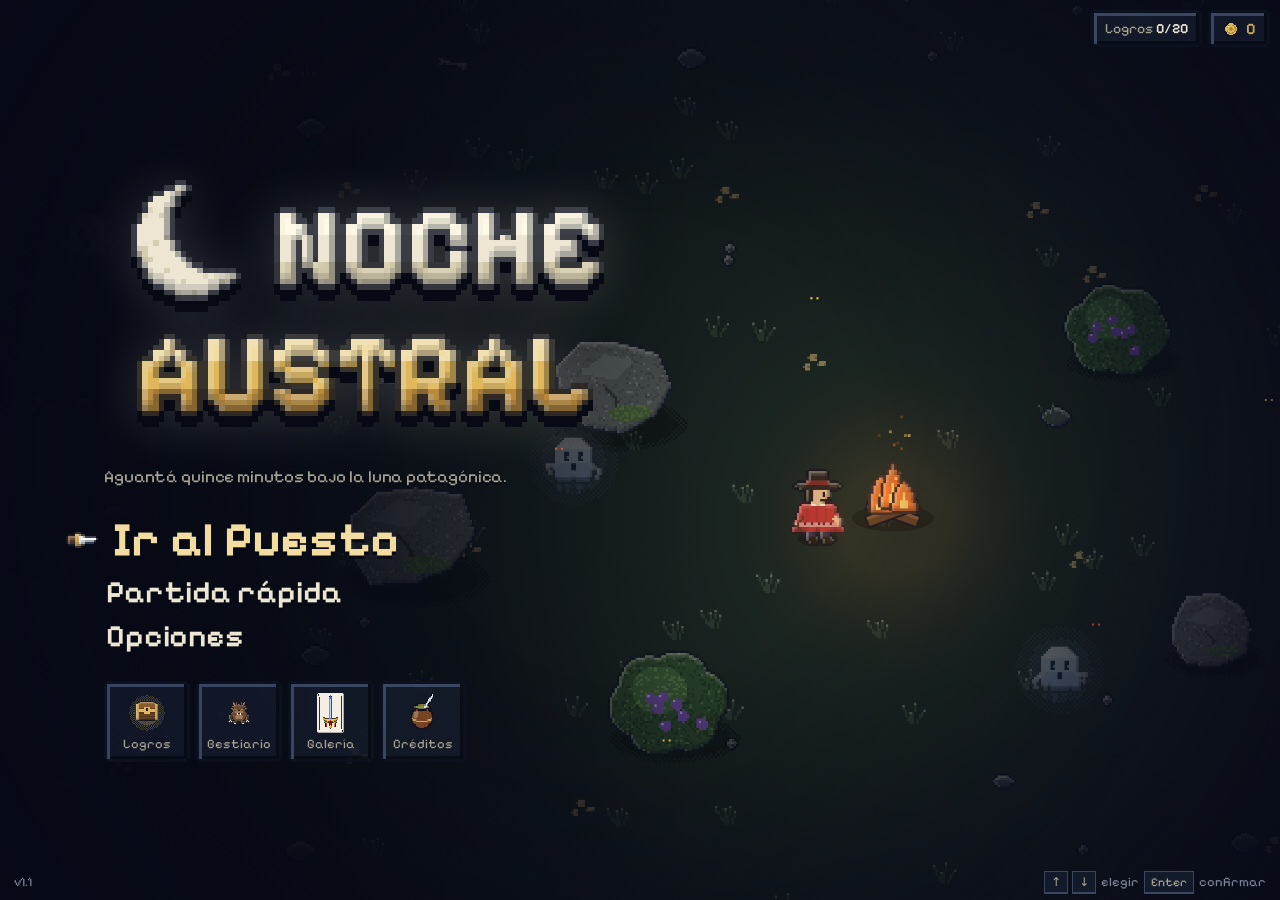
==== commit f5d27b18: "Mejora de rendimiento e indicador de fps más completo" ====
--- a/docs/index.html
+++ b/docs/index.html
@@ -2181,11 +2181,12 @@
       left: 50%;
       transform: translateX(-50%);
       top: calc(50px + env(safe-area-inset-top, 0px));
-      white-space: nowrap;
+      white-space: pre;
+      line-height: 1.35;
       z-index: 9999;
       pointer-events: none;
       display: none;
-      font: 600 12px/1 "Pixelify Sans", "Trebuchet MS", monospace;
+      font: 600 11px "Pixelify Sans", "Trebuchet MS", monospace;
       color: #cfe8c4;
       background: rgba(10, 12, 20, .72);
       padding: 5px 7px;
@@ -3166,17 +3167,20 @@
       const MAPR = () => MAPS[S ? S.map : 'estepa'];
       const MAP = () => MAPS[S ? (S.bio || S.map) : 'estepa'];
       const REGION = () => S && MAPS[S.map] && MAPS[S.map].region;
-      function bioMix(x, y) {
-        const R = REGION(); if (!R) return [S.map, S.map, 0];
+      // valor de bioma (suave, escala 1500) y su reparto entre biomas; separados para que el terreno pueda interpolar el valor
+      function bioN(x, y) {
         const o = S.terrSeed, home = Math.max(0, 1 - Math.hypot(x, y) / 1300) * .45;
-        const n = vnoise(x, y, BIO_SCALE, o + 41) * .75 + vnoise(x, y, BIO_SCALE * .3, o + 43) * .25 - home;
-        const B = R.biomes, C = R.cuts;
+        return vnoise(x, y, BIO_SCALE, o + 41) * .75 + vnoise(x, y, BIO_SCALE * .3, o + 43) * .25 - home;
+      }
+      function bioFromN(n, out, R) {
+        R = R || REGION(); const B = R.biomes, C = R.cuts; out = out || [];
         for (let i = 0; i < C.length; i++) {
-          if (n < C[i] - BIO_BAND) return [B[i], B[i], 0];
-          if (n < C[i] + BIO_BAND) { const t = (n - (C[i] - BIO_BAND)) / (2 * BIO_BAND); return [B[i], B[i + 1], t * t * (3 - 2 * t)]; }
-        }
-        return [B[B.length - 1], B[B.length - 1], 0];
-      }
+          if (n < C[i] - BIO_BAND) { out[0] = out[1] = B[i]; out[2] = 0; return out; }
+          if (n < C[i] + BIO_BAND) { const t = (n - (C[i] - BIO_BAND)) / (2 * BIO_BAND); out[0] = B[i]; out[1] = B[i + 1]; out[2] = t * t * (3 - 2 * t); return out; }
+        }
+        out[0] = out[1] = B[B.length - 1]; out[2] = 0; return out;
+      }
+      function bioMix(x, y) { if (!REGION()) return [S.map, S.map, 0]; return bioFromN(bioN(x, y)); }
       const bioKey = (x, y) => { if (!REGION()) return S.map; const m = bioMix(x, y); return m[2] < .5 ? m[0] : m[1]; };
       // en la franja de mezcla cada píxel elige un bioma (sin colores intermedios): manchas de ruido chico
       // —parches de nieve sobre el pasto— y un poco de tramado 4x4 solo en el borde de cada mancha
@@ -3678,7 +3682,10 @@
           const s = document.createElement('canvas'); s.width = W; s.height = H; s.getContext('2d').putImageData(im, 0, 0);
           const c = document.createElement('canvas'); c.width = W * PX_UP; c.height = H * PX_UP; const g = c.getContext('2d'); g.imageSmoothingEnabled = false; g.drawImage(s, 0, 0, c.width, c.height); return c;
         };
-        return { img: up(img), flash: up(fl) };
+        // la versión blanca (destello al recibir un golpe) se arma recién la primera vez que se pide:
+        // obstáculos, pickups y decoración nunca la usan y era la mitad del costo de crear cada sprite
+        let flash = null;
+        return { img: up(img), get flash() { return flash || (flash = up(fl)); } };
       }
 
       // patitas de caminante: s=-1/1, devuelve [x,y] del pie
@@ -4034,7 +4041,7 @@
       // crea un sprite a partir de una función de dibujo; unit = unidades de mundo por "unidad de dibujo"
       function pixSprite(worldSize, unit, draw, oy) {
         const G = Math.max(4, Math.round(worldSize / PXS)), b = PixBuf(G, unit / PXS, oy); draw(b); const r = pixFinish(b);
-        return { img: r.img, flash: r.flash, size: G * PXS };
+        return { img: r.img, get flash() { return r.flash; }, size: G * PXS };
       }
       const dimg = (s, x, y, sc) => { const z = s.size * (sc || 1); cx.drawImage(s.img, x - z / 2, y - z / 2, z, z); };
 
@@ -4094,8 +4101,15 @@
         }
       };
       const OBS_SPR = new Map();
+      const obsKey = o => o.kind + Math.max(16, Math.round(o.r / 4) * 4) + '_' + (o.seed % 5);
+      // crea por adelantado (como mucho uno por frame) los sprites de obstáculos que están por entrar en pantalla:
+      // armar uno cuesta varios ms y si entraban varios juntos el frame se trababa
+      function prewarmObs(px, py, R) {
+        const x0 = Math.floor((px - R) / OBS_CELL), x1 = Math.floor((px + R) / OBS_CELL), y0 = Math.floor((py - R) / OBS_CELL), y1 = Math.floor((py + R) / OBS_CELL);
+        for (let ix = x0; ix <= x1; ix++) for (let iy = y0; iy <= y1; iy++) for (const o of obsChunk(ix, iy)) if (!OBS_SPR.has(obsKey(o))) { obsSprite(o); return; }
+      }
       function obsSprite(o) {
-        const rb = Math.max(16, Math.round(o.r / 4) * 4), v = o.seed % 5, key = o.kind + rb + '_' + v;
+        const rb = Math.max(16, Math.round(o.r / 4) * 4), v = o.seed % 5, key = obsKey(o);
         let s = OBS_SPR.get(key);
         if (!s) { s = pixSprite(rb * 3.6, rb, b => OBS_DRAW[o.kind](b, v * 37 + 11)); OBS_SPR.set(key, s); }
         return s;
@@ -4421,7 +4435,7 @@
         if (S.mode !== 'campo' && viaPuesto && SAVE.comida && FOGON_REC[SAVE.comida]) { S.comida = { id: SAVE.comida, until: CHARS[charId].fogon ? 900 : COMIDA_T, done: false }; SAVE.comida = null; writeSave(); }
         S.rerolls = Math.max(0, S.rerolls + (CHARS[charId].rerolls || 0)); S.rideCD = 0;
         { const R = MAPS[S.map].region; S.bio = R ? R.biomes[0] : S.map; S.iceK = MAPS[S.bio].ice ? 1 : 0; }
-        ST = null; obsCache.clear(); TCACHE.clear();
+        ST = null; obsCache.clear(); TCACHE.clear(); DCACHE.clear();
         for (const e of freeE) e.dead = true;
         addWeapon(CHARS[charId].weapon);
         recompute(); S.player.hp = ST.maxHp;
@@ -5463,27 +5477,84 @@
         }
         cx.drawImage(c, x - c.adv / K / 2 - c.pad / K, y - c.by / K, c.width / K, c.height / K);
       }
-      function drawGround(px, py) {
-        const T = 96, hw = W / 2 / ZOOM + T, hh = H / 2 / ZOOM + T;
-        const tx0 = Math.floor((px - hw) / T), tx1 = Math.floor((px + hw) / T), ty0 = Math.floor((py - hh) / T), ty1 = Math.floor((py + hh) / T);
-        if (S) drawTerrain(px, py);
-        for (let tx = tx0; tx <= tx1; tx++) for (let ty = ty0; ty <= ty1; ty++) {
-          // en una región, cada baldosa decora según su bioma
-          const bk = S ? bioKey((tx + .5) * T, (ty + .5) * T) : 'estepa', ice = MAPS[bk].decor === 'ice', D = decorSpr(bk), V = vivoSpr(bk);
+      /* ---- decoración del suelo por zonas ----
+         Pasto, piedras, juncos, flores y huesos salen de hashes y del ruido de humedad/bioma. Antes se recalculaba todo por
+         matita en cada frame (~4,5 ms de JS en PC, 15+ ms en un celular). Ahora cada zona de 3x3 baldosas calcula su lista
+         una sola vez. Con calidad reducida (gráficos bajos o resolución dinámica bajada) la zona además se hornea en una
+         imagen y se dibuja con un solo drawImage (el pasto deja de mecerse; los brillos del agua siguen animados). */
+      const DT = 96, DN = 3, DCH = DT * DN, DPAD = 24, DK = 1 / PXS, DCACHE = new Map();
+      // en pantallas táctiles (celulares, tablets) la decoración va siempre horneada; en PC el pasto se mece
+      const DECOR_LIVE = !matchMedia('(pointer: coarse)').matches;
+      let dBaked = 0;
+      function decorChunk(ci, cj) {
+        const key = ci * 100003 + cj; let C = DCACHE.get(key); if (C) return C;
+        const items = [], glints = [];
+        for (let tx = ci * DN; tx < ci * DN + DN; tx++) for (let ty = cj * DN; ty < cj * DN + DN; ty++) {
+          const bk = bioKey((tx + .5) * DT, (ty + .5) * DT), ice = MAPS[bk].decor === 'ice', D = decorSpr(bk), V = vivoSpr(bk);
           for (let k = 0; k < 3; k++) {
             const h1 = hash(tx * 3 + k, ty * 7 - k), h2 = hash(tx * 5 - k, ty * 3 + k * 11), h3 = hash(tx + k * 17, ty - k * 5);
-            const x = tx * T + h1 * T, y = ty * T + h2 * T;
-            if (S && terrWet(x, y)) {
-              if (ice) { if (h3 < .25) dimg(V.drift, x, y); }
-              else if (h3 < .5) swayDraw(V.reed[(h2 * 2) | 0], x + 3, y - 4, h1, 1.3);
-              else if (h3 < .62) { cx.globalAlpha = .2 + .5 * Math.max(0, Math.sin(S.t * 2.2 + h1 * 40)); dimg(V.glint, x, y); cx.globalAlpha = 1; }
+            const x = tx * DT + h1 * DT, y = ty * DT + h2 * DT;
+            if (terrWet(x, y)) {
+              if (ice) { if (h3 < .25) items.push({ t: 0, s: V.drift, x, y, a: 1 }); }
+              else if (h3 < .5) items.push({ t: 1, s: V.reed[(h2 * 2) | 0], x: x + 3, y: y - 4, ph: h1, amp: 1.3 });
+              else if (h3 < .62) glints.push({ s: V.glint, x, y, ph: h1 });
               continue;
             }
-            if (h3 < .6) { if (ice) { if (h3 < .3) dimg(D.crack[k & 1], x + 8, y + 3); } else swayDraw(D.tuft[(h2 * 3) | 0], x + 3, y - 3, h1, 1); }
-            else if (h3 < .85) dimg(D.stone[Math.min(2, (h1 * 3) | 0)], x, y);
-            else if (h3 < .97) dimg(ice ? D.patch : D.flower, x, y + 2);
-            else { if (ice) cx.globalAlpha = .5; dimg(D.bone, x, y + 1); cx.globalAlpha = 1; }
-          }
+            if (h3 < .6) { if (ice) { if (h3 < .3) items.push({ t: 0, s: D.crack[k & 1], x: x + 8, y: y + 3, a: 1 }); } else items.push({ t: 1, s: D.tuft[(h2 * 3) | 0], x: x + 3, y: y - 3, ph: h1, amp: 1 }); }
+            else if (h3 < .85) items.push({ t: 0, s: D.stone[Math.min(2, (h1 * 3) | 0)], x, y, a: 1 });
+            else if (h3 < .97) items.push({ t: 0, s: ice ? D.patch : D.flower, x, y: y + 2, a: 1 });
+            else items.push({ t: 0, s: D.bone, x, y: y + 1, a: ice ? .5 : 1 });
+          }
+        }
+        C = { items, glints, baked: null, x0: ci * DCH, y0: cj * DCH };
+        if (DCACHE.size > 140) { const k0 = DCACHE.keys().next().value, o = DCACHE.get(k0); if (o.baked) dBaked--; DCACHE.delete(k0); }
+        DCACHE.set(key, C); return C;
+      }
+      function bakeDecor(C) {
+        const n = Math.ceil((DCH + DPAD * 2) * DK), c = document.createElement('canvas'); c.width = c.height = n;
+        const g = c.getContext('2d'); g.imageSmoothingEnabled = false; g.setTransform(DK, 0, 0, DK, (DPAD - C.x0) * DK, (DPAD - C.y0) * DK);
+        for (const it of C.items) { const z = it.s.size; g.globalAlpha = it.a || 1; g.drawImage(it.s.img, it.x - z / 2, it.y - z / 2, z, z); }
+        C.baked = c; dBaked++;
+        // con muchas zonas horneadas en memoria, se sueltan las imágenes más viejas (la lista se conserva)
+        if (dBaked > 70) for (const o of DCACHE.values()) { if (o.baked && o !== C) { o.baked = null; dBaked--; if (dBaked <= 60) break; } }
+      }
+      function drawGround(px, py) {
+        const hw = W / 2 / ZOOM + DT, hh = H / 2 / ZOOM + DT;
+        if (!S) { drawGroundStatic(px, py); return; }
+        drawTerrain(px, py);
+        const low = GFX_LOW || RES_K < 1 || !DECOR_LIVE, bx = W / 2 / ZOOM + 40, by = H / 2 / ZOOM + 40;
+        const c0 = Math.floor((px - hw) / DCH), c1 = Math.floor((px + hw) / DCH), r0 = Math.floor((py - hh) / DCH), r1 = Math.floor((py + hh) / DCH);
+        let bakes = 0;
+        for (let ci = c0; ci <= c1; ci++) for (let cj = r0; cj <= r1; cj++) {
+          const C = decorChunk(ci, cj);
+          if (low) {
+            if (!C.baked && bakes++ < 2) bakeDecor(C);
+            if (C.baked) { cx.imageSmoothingEnabled = false; cx.drawImage(C.baked, C.x0 - DPAD, C.y0 - DPAD, C.baked.width / DK, C.baked.height / DK); cx.imageSmoothingEnabled = true; }
+            else for (const it of C.items) { if (it.a !== 1 && it.a) cx.globalAlpha = it.a; dimg(it.s, it.x, it.y); cx.globalAlpha = 1; }
+          } else {
+            for (const it of C.items) {
+              if (Math.abs(it.x - px) > bx || Math.abs(it.y - py) > by) continue;
+              if (it.t === 1) swayDraw(it.s, it.x, it.y, it.ph, it.amp);
+              else { if (it.a !== 1) cx.globalAlpha = it.a; dimg(it.s, it.x, it.y); if (it.a !== 1) cx.globalAlpha = 1; }
+            }
+          }
+          for (const gl of C.glints) {
+            if (Math.abs(gl.x - px) > bx || Math.abs(gl.y - py) > by) continue;
+            cx.globalAlpha = .2 + .5 * Math.max(0, Math.sin(S.t * 2.2 + gl.ph * 40)); dimg(gl.s, gl.x, gl.y);
+          }
+          cx.globalAlpha = 1;
+        }
+      }
+      // título y Puesto (sin partida): misma decoración de estepa, cálculo directo como antes
+      function drawGroundStatic(px, py) {
+        const T = DT, hw = W / 2 / ZOOM + T, hh = H / 2 / ZOOM + T, D = decorSpr('estepa');
+        const tx0 = Math.floor((px - hw) / T), tx1 = Math.floor((px + hw) / T), ty0 = Math.floor((py - hh) / T), ty1 = Math.floor((py + hh) / T);
+        for (let tx = tx0; tx <= tx1; tx++) for (let ty = ty0; ty <= ty1; ty++) for (let k = 0; k < 3; k++) {
+          const h1 = hash(tx * 3 + k, ty * 7 - k), h2 = hash(tx * 5 - k, ty * 3 + k * 11), h3 = hash(tx + k * 17, ty - k * 5), x = tx * T + h1 * T, y = ty * T + h2 * T;
+          if (h3 < .6) swayDraw(D.tuft[(h2 * 3) | 0], x + 3, y - 3, h1, 1);
+          else if (h3 < .85) dimg(D.stone[Math.min(2, (h1 * 3) | 0)], x, y);
+          else if (h3 < .97) dimg(D.flower, x, y + 2);
+          else dimg(D.bone, x, y + 1);
         }
       }
       function drawObstacle(o) { dimg(obsSprite(o), o.x, o.y); }
@@ -5560,6 +5631,7 @@
         }
         drawHerdZones();
         forObs(P.x, P.y, Math.max(hw, hh), o => { if (vis(o.x, o.y)) drawObstacle(o); });
+        prewarmObs(P.x, P.y, Math.max(hw, hh) + 120);
         if (S.mode === 'campo') drawCampo(vis, hw, hh);
 
         for (const z of S.zones) {
@@ -5800,7 +5872,11 @@
         cx.globalAlpha = 1;
       }
       let demoT = 0;
+      /* desglose del medidor de FPS: ms de JS por sección (solo se mide con el medidor activado) */
+      const PRF = { a: {} };
+      function prf(k, t0) { const t = performance.now(); PRF.a[k] = (PRF.a[k] || 0) + t - t0; return t; }
       function render(dt) {
+        const pOn = SAVE.opts.fps; let t0 = pOn ? performance.now() : 0;
         cx.setTransform(DPR, 0, 0, DPR, 0, 0);
         cx.fillStyle = MAP().bg; cx.fillRect(0, 0, W, H);
         demoT += dt;
@@ -5811,11 +5887,15 @@
         if (S && S.shake > 0 && !reduceMotion && SAVE.opts.shake) { sx = rnd(-1, 1) * S.shake * 6; sy = rnd(-1, 1) * S.shake * 6; }
         cx.save(); cx.translate(W / 2 + sx, H / 2 + sy); cx.scale(ZOOM, ZOOM); cx.translate(-P.x, -P.y);
         drawGround(P.x, P.y);
+        if (pOn) t0 = prf('suelo', t0);
         drawMarks(); drawAnimitas(); drawCrits(false);
         if (S) drawWorld();
         drawCrits(true);
         cx.restore();
-        const NS = nightState(), lit = drawLighting(sx, sy, NS); drawOverlay(sx, sy); drawSky(NS);
+        if (pOn) t0 = prf('mundo', t0);
+        const NS = nightState(), lit = drawLighting(sx, sy, NS);
+        if (pOn) t0 = prf('luz', t0);
+        drawOverlay(sx, sy); drawSky(NS);
         if (S && S.weather) drawWeather(dt);
         if (!lit) cx.drawImage(vignette, 0, 0, W, H);
         if (!S) return;
@@ -8660,35 +8740,75 @@
       /* suelo en chunks de píxeles: manchas de coironal, tierra oscura, salitral y mallines */
       const TCH = 240, TCELL = 2.5, TN = TCH / TCELL, TCACHE = new Map();
       let tBudgetEnd = 0; const PAL_RGB = {};
+      /* Los ruidos del suelo son suaves (escalas de 90 a 1500 unidades): se calculan en una grilla gruesa cada TG celdas
+         y se interpolan por píxel. Da el mismo dibujo con ~10 veces menos cálculo; antes un chunk nuevo tardaba
+         15 ms en PC (50-70 ms en un celular) y trababa el frame cada vez que se caminaba hacia zona nueva. */
+      const TG = 4, TGN = TN / TG + 1, BIO_TMP = [];
+      function palRGB(k) { return PAL_RGB[k] || (PAL_RGB[k] = (() => { const Pl = TPAL(k), M = MAPS[k]; return [M.ice, rgb(M.bg), rgb(Pl.dry), rgb(Pl.dark), rgb(Pl.salt), rgb(Pl.rim), rgb(Pl.wet), rgb(Pl.deep), rgb(Pl.glint)]; })()); }
+      const q3 = k => k <= 0 ? 0 : k >= 1 ? 1 : Math.round(k * 3) / 3;
+      /* Un chunk se arma como "trabajo" que se puede hacer de a filas: el prearmado lo avanza un poco por frame
+         (tope de tiempo) y solo se completa de golpe si el chunk ya está en pantalla y todavía no existe. */
+      function chunkJob(ix, iy) {
+        const c = document.createElement('canvas'); c.width = c.height = TN;
+        const g = c.getContext('2d'), img = g.createImageData(TN, TN), o = S.terrSeed, reg = REGION(), TF = new Float32Array(TGN * TGN * 5);
+        // grilla gruesa: coironal, tierra oscura, salitral, humedad y bioma (ruidos suaves, se interpolan por píxel)
+        for (let gj = 0; gj < TGN; gj++) for (let gi = 0; gi < TGN; gi++) {
+          const x = ix * TCH + gi * TG * TCELL, y = iy * TCH + gj * TG * TCELL, k = (gj * TGN + gi) * 5;
+          TF[k] = vnoise(x, y, 620, o + 7); TF[k + 1] = vnoise(x, y, 410, o + 11); TF[k + 2] = vnoise(x, y, 520, o + 19);
+          TF[k + 3] = wetVal(x, y); TF[k + 4] = reg ? bioN(x, y) : 0;
+        }
+        const base = S.map in TERR_PAL ? S.map : MAPS[S.map].region.biomes[0];
+        return { key: ix + ',' + iy, sd: S.terrSeed + S.map, ix, iy, c, g, img, d32: new Uint32Array(img.data.buffer), TF, reg, pk: base, pal: palRGB(base), row: 0 };
+      }
+      // avanza filas hasta terminar o hasta 'until' (performance.now); devuelve true si el chunk quedó listo
+      function chunkRows(J, until) {
+        const { ix, iy, TF, reg, d32 } = J, inv = 1 / TG, x0 = ix * TCH, y0 = iy * TCH, T2 = 220 * 220;
+        let pk = J.pk, pal = J.pal;
+        while (J.row < TN) {
+          const j = J.row++;
+          const fyc = (j + .5) * inv, gj = Math.min(TGN - 2, fyc | 0), v = fyc - gj, y = y0 + (j + .5) * TCELL, hy = iy * TN + j;
+          for (let i = 0; i < TN; i++) {
+            const fxc = (i + .5) * inv, gi = Math.min(TGN - 2, fxc | 0), u = fxc - gi;
+            const k00 = (gj * TGN + gi) * 5, k10 = k00 + 5, k01 = k00 + TGN * 5, k11 = k01 + 5;
+            const w00 = (1 - u) * (1 - v), w10 = u * (1 - v), w01 = (1 - u) * v, w11 = u * v;
+            const x = x0 + (i + .5) * TCELL, hx = ix * TN + i, hh = hash(hx, hy), dn = (hh - .5) * .06;
+            if (reg) {
+              const m = bioFromN(TF[k00 + 4] * w00 + TF[k10 + 4] * w10 + TF[k01 + 4] * w01 + TF[k11 + 4] * w11, BIO_TMP, reg);
+              const nk = m[0] === m[1] ? m[0] : bioPick(m, hx, hy, x, y); if (nk !== pk) { pk = nk; pal = palRGB(nk); }
+            }
+            const ice = pal[0]; let cc = pal[1], r = cc[0], gg = cc[1], b = cc[2], kk = 0;
+            const tn = TF[k00] * w00 + TF[k10] * w10 + TF[k01] * w01 + TF[k11] * w11 + dn, dT = pk === 'bosque' ? .56 : .44;
+            if (tn < dT) { cc = pal[2]; kk = q3((dT - tn) / .14) * .7; r += (cc[0] - r) * kk; gg += (cc[1] - gg) * kk; b += (cc[2] - b) * kk; }
+            const dk_ = TF[k00 + 1] * w00 + TF[k10 + 1] * w10 + TF[k01 + 1] * w01 + TF[k11 + 1] * w11 + dn;
+            if (dk_ > .6) { cc = pal[3]; kk = q3((dk_ - .6) / .12) * .75; r += (cc[0] - r) * kk; gg += (cc[1] - gg) * kk; b += (cc[2] - b) * kk; }
+            const sl = TF[k00 + 2] * w00 + TF[k10 + 2] * w10 + TF[k01 + 2] * w01 + TF[k11 + 2] * w11 + dn;
+            if (sl > .74) { cc = pal[4]; kk = q3((sl - .74) / .1) * (ice ? .6 : .55); r += (cc[0] - r) * kk; gg += (cc[1] - gg) * kk; b += (cc[2] - b) * kk; }
+            if (x * x + y * y > T2) {
+              const w = TF[k00 + 3] * w00 + TF[k10 + 3] * w10 + TF[k01 + 3] * w01 + TF[k11 + 3] * w11; cc = null;
+              if (w > WET_T + .07 + dn) { const e = pal[7]; r = e[0]; gg = e[1]; b = e[2]; if (hh < .012) { cc = pal[8]; kk = .6; } }
+              else if (w > WET_T + dn * .5) { const e = pal[6]; r = e[0]; gg = e[1]; b = e[2]; if (hh < .005) { cc = pal[8]; kk = .4; } }
+              else if (w > WET_T - .035 + dn) { cc = pal[5]; kk = ice ? .55 : .8; }
+              if (cc) { r += (cc[0] - r) * kk; gg += (cc[1] - gg) * kk; b += (cc[2] - b) * kk; }
+            }
+            // ImageData redondea al escribir por canal; acá se escribe el píxel entero de una (little-endian: ABGR)
+            d32[j * TN + i] = 0xff000000 | (Math.round(b) & 255) << 16 | (Math.round(gg) & 255) << 8 | (Math.round(r) & 255);
+          }
+          if ((j & 7) === 7 && performance.now() > until) break;
+        }
+        J.pk = pk; J.pal = pal;
+        if (J.row < TN) return false;
+        J.g.putImageData(J.img, 0, 0);
+        TCACHE.set(J.key, J.c);
+        if (TCACHE.size > 160) TCACHE.delete(TCACHE.keys().next().value);
+        return true;
+      }
+      let TJOB = null;
       function terrChunk(ix, iy) {
-        const key = ix + ',' + iy; let c = TCACHE.get(key); if (c) return c;
+        const key = ix + ',' + iy; const c = TCACHE.get(key); if (c) return c;
         if (performance.now() > tBudgetEnd) return null;
-        c = document.createElement('canvas'); c.width = c.height = TN;
-        const g = c.getContext('2d'), img = g.createImageData(TN, TN), d = img.data, o = S.terrSeed, reg = REGION();
-        const q = k => Math.max(0, Math.min(1, Math.round(k * 3) / 3));
-        let pk = null, ice, bg, dry, dark, salt, rim, wet, deep, gl;
-        const usePal = k => { if (k === pk) return; pk = k; [ice, bg, dry, dark, salt, rim, wet, deep, gl] = PAL_RGB[k] || (PAL_RGB[k] = (() => { const Pl = TPAL(k), M = MAPS[k]; return [M.ice, rgb(M.bg), rgb(Pl.dry), rgb(Pl.dark), rgb(Pl.salt), rgb(Pl.rim), rgb(Pl.wet), rgb(Pl.deep), rgb(Pl.glint)]; })()); };
-        usePal(S.map in TERR_PAL ? S.map : MAPS[S.map].region.biomes[0]);
-        for (let j = 0; j < TN; j++) for (let i = 0; i < TN; i++) {
-          const x = ix * TCH + (i + .5) * TCELL, y = iy * TCH + (j + .5) * TCELL, hx = ix * TN + i, hy = iy * TN + j, hh = hash(hx, hy), dn = (hh - .5) * .06;
-          if (reg) { const m = bioMix(x, y); usePal(m[0] === m[1] ? m[0] : bioPick(m, hx, hy, x, y)); }
-          let r = bg[0], gg = bg[1], b = bg[2];
-          const mix = (cc, k) => { r += (cc[0] - r) * k; gg += (cc[1] - gg) * k; b += (cc[2] - b) * k; };
-          const tn = vnoise(x, y, 620, o + 7) + dn, dT = pk === 'bosque' ? .56 : .44; if (tn < dT) mix(dry, q((dT - tn) / .14) * .7);
-          const dk_ = vnoise(x, y, 410, o + 11) + dn; if (dk_ > .6) mix(dark, q((dk_ - .6) / .12) * .75);
-          const sl = vnoise(x, y, 520, o + 19) + dn; if (sl > .74) mix(salt, q((sl - .74) / .1) * (ice ? .6 : .55));
-          if (x * x + y * y > 220 * 220) {
-            const w = wetVal(x, y);
-            if (w > WET_T + .07 + dn) { mix(deep, 1); if (hh < .012) mix(gl, .6); }
-            else if (w > WET_T + dn * .5) { mix(wet, 1); if (hh < .005) mix(gl, .4); }
-            else if (w > WET_T - .035 + dn) mix(rim, ice ? .55 : .8);
-          }
-          const k = (j * TN + i) * 4; d[k] = r; d[k + 1] = gg; d[k + 2] = b; d[k + 3] = 255;
-        }
-        g.putImageData(img, 0, 0);
-        TCACHE.set(key, c);
-        if (TCACHE.size > 160) TCACHE.delete(TCACHE.keys().next().value);
-        return c;
+        // si justo se estaba prearmando este chunk, se termina el mismo trabajo
+        const J = TJOB && TJOB.key === key && TJOB.sd === S.terrSeed + S.map ? TJOB : chunkJob(ix, iy); if (J === TJOB) TJOB = null;
+        chunkRows(J, Infinity); return J.c;
       }
       function drawTerrain(px, py) {
         const hw = W / 2 / ZOOM + 20, hh = H / 2 / ZOOM + 20;
@@ -8697,6 +8817,21 @@
         cx.imageSmoothingEnabled = false;
         for (let i = x0; i <= x1; i++) for (let j = y0; j <= y1; j++) { const c = terrChunk(i, j); if (c) cx.drawImage(c, i * TCH, j * TCH, TCH + .7, TCH + .7); }
         cx.imageSmoothingEnabled = true;
+        // prearmado en segundo plano: avanza de a filas un chunk del anillo de afuera (primero hacia donde se mueve el
+        // jugador), con un tope de tiempo por frame. Así el terreno ya está hecho cuando entra a la pantalla.
+        if (TJOB && (TCACHE.has(TJOB.key) || TJOB.sd !== S.terrSeed + S.map)) TJOB = null;  // ya hecho, o de otra partida
+        if (!TJOB) {
+          const P = S && S.player, dx = P ? Math.sign(P.vx || 0) : 0, dy = P ? Math.sign(P.vy || 0) : 0;
+          let best = null, bs = -Infinity;
+          for (let i = x0 - 1; i <= x1 + 1; i++) for (let j = y0 - 1; j <= y1 + 1; j++) {
+            if (TCACHE.has(i + ',' + j)) continue;
+            const inView = i >= x0 && i <= x1 && j >= y0 && j <= y1;
+            const sc = inView ? 9 : (i < x0 ? -dx : i > x1 ? dx : 0) + (j < y0 ? -dy : j > y1 ? dy : 0);
+            if (sc > bs) { bs = sc; best = [i, j]; }
+          }
+          if (best) TJOB = chunkJob(best[0], best[1]);
+        }
+        if (TJOB) chunkRows(TJOB, performance.now() + (GFX_LOW ? 1.5 : 2.5)) && (TJOB = null);
       }
 
       /* decoración que se mueve: pasto y juncos se mecen con la brisa, el viento y cuando pasás */
@@ -9368,16 +9503,26 @@
       /* ---------------- loop ---------------- */
       let last = performance.now();
       const FPSM = { n: 0, worst: 0, t0: 0 };
+      // medidor: fps y peor frame; abajo, en qué se va el tiempo. "JS" es lo que mide el juego (lógica y órdenes de dibujo);
+      // "fuera del JS" es el resto del frame (GPU, navegador y espera a la pantalla). Con fps bajos, si ese resto es grande y el JS
+      // chico, el cuello está en la placa de video (píxeles, capas a pantalla completa), no en el código.
       function fpsTick(now, raw) {
         if (!SAVE.opts.fps) return;
         if (!FPSM.t0) FPSM.t0 = now;
         FPSM.n++; if (raw > FPSM.worst) FPSM.worst = raw;
         const el = now - FPSM.t0;
         if (el >= 500) {
-          const fps = Math.round(FPSM.n * 1000 / el), w = Math.round(FPSM.worst), m = $('fpsMeter');
-          m.textContent = fps + ' fps · peor ' + w + ' ms';
+          const n = FPSM.n, fps = Math.round(n * 1000 / el), w = Math.round(FPSM.worst), m = $('fpsMeter'), A = PRF.a, f = k => ((A[k] || 0) / n).toFixed(1);
+          let txt = fps + ' fps · peor ' + w + ' ms · res ' + (Math.round(DPR * 100) / 100) + 'x';
+          if (S && S.state === 'play') {
+            A.resto = Math.max(0, (A.rend || 0) - (A.suelo || 0) - (A.mundo || 0) - (A.luz || 0));
+            const js = ((A['lógica'] || 0) + (A.rend || 0)) / n, frameMs = el / n;
+            txt += '\nJS ' + js.toFixed(1) + ' ms: lógica ' + f('lógica') + ' · suelo ' + f('suelo') + ' · mundo ' + f('mundo') + ' · luz ' + f('luz') + ' · resto ' + f('resto')
+              + '\nfuera del JS ' + Math.max(0, frameMs - js).toFixed(1) + ' ms · ' + S.enemies.length + ' enemigos · ' + S.parts.length + ' partículas';
+          }
+          m.textContent = txt;
           m.classList.toggle('mid', w >= 20 && w < 34); m.classList.toggle('bad', w >= 34);
-          FPSM.n = 0; FPSM.worst = 0; FPSM.t0 = now;
+          FPSM.n = 0; FPSM.worst = 0; FPSM.t0 = now; PRF.a = {};
         }
       }
       /* resolución dinámica: si durante la partida el promedio pasa de ~21 ms por frame (menos de 48 fps),
@@ -9395,10 +9540,14 @@
         let dt = raw / 1000; last = now;
         fpsTick(now, raw); autoRes(raw);
         if (dt > 1 / 20) dt = 1 / 20; if (dt < 0) dt = 0;
+        const pOn = SAVE.opts.fps; let t0 = pOn ? performance.now() : 0;
         if (S && S.state === 'play') { if (S.hitstop > 0) { S.hitstop -= dt; if (S.shake > 0) S.shake = Math.max(0, S.shake - dt); } else update(dt); }
+        if (pOn) { const t = performance.now(); PRF.a['lógica'] = (PRF.a['lógica'] || 0) + t - t0; t0 = t; }
         render(dt);
         ambUpdate(now);
         updateHUD();
+        // render completo + HUD; al mostrar, 'resto' = esto menos lo medido por sección (textos, cielo, clima, flechas, HUD)
+        if (pOn) PRF.a.rend = (PRF.a.rend || 0) + performance.now() - t0;
         requestAnimationFrame(frame);
       }
       $('fpsMeter').classList.toggle('on', !!SAVE.opts.fps);
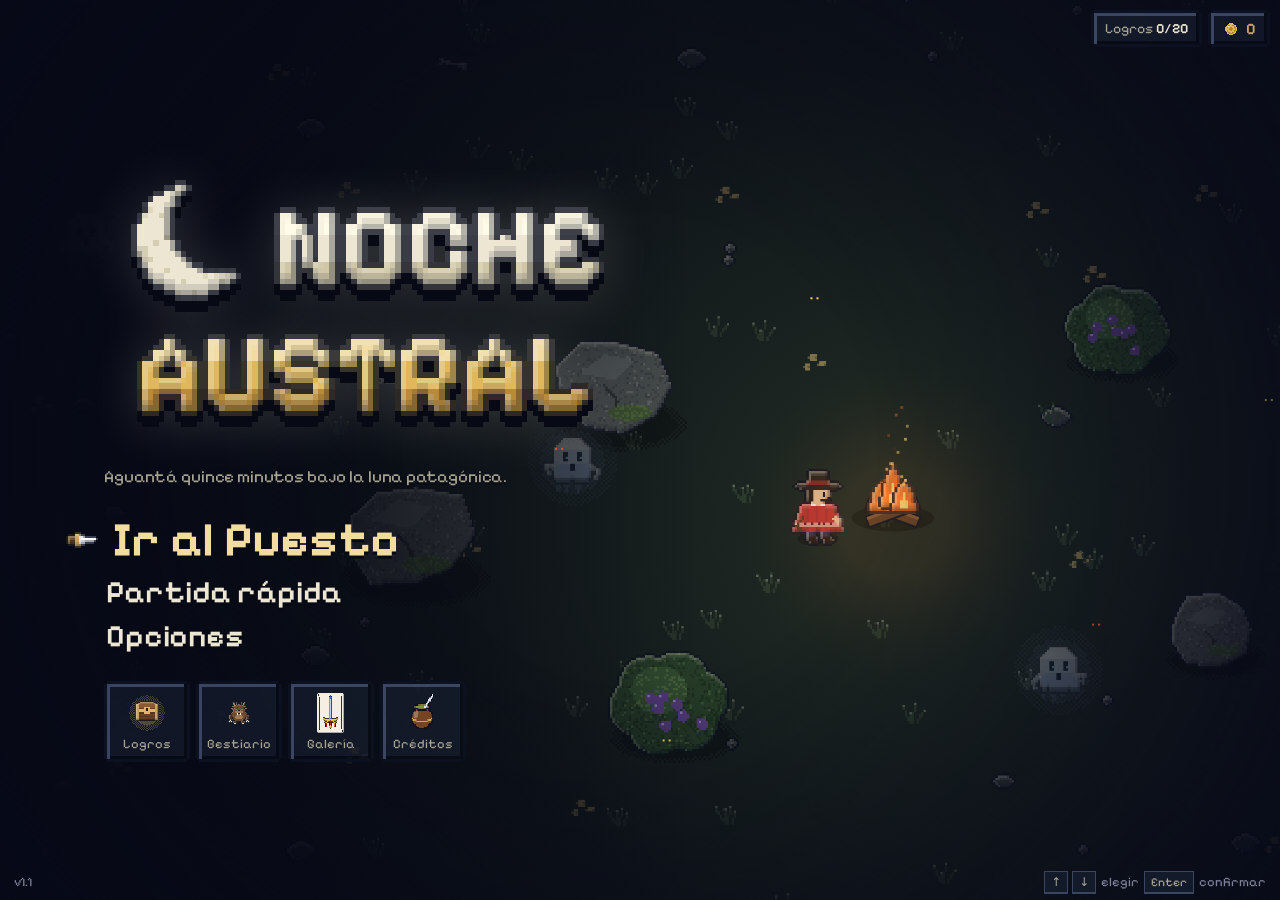
==== commit b26515fa: "Elimina iluminación para mejor rendimiento" ====
--- a/docs/index.html
+++ b/docs/index.html
@@ -2637,7 +2637,6 @@
         </div>
         <label class="tog"><input type="checkbox" id="optNums"> Números de daño</label>
         <label class="tog"><input type="checkbox" id="optShake"> Sacudida de pantalla</label>
-        <label class="tog"><input type="checkbox" id="optDark"> Oscuridad nocturna (desactivada: todo iluminado)</label>
         <label class="tog"><input type="checkbox" id="optFastChest"> Cofres rápidos (sin animación)</label>
         <label class="tog"><input type="checkbox" id="optGlass"> Paneles translúcidos (desactivados: opacos)</label>
         <label class="tog"><input type="checkbox" id="optLow"> Gráficos bajos (más fluido en equipos lentos)</label>
@@ -3206,7 +3205,7 @@
       const SAVE_KEY = 'noche-austral-v1';
       const DEF_SAVE = () => ({
         gold: 0, spent: 0, shop: {}, ach: {}, hyper: false,
-        bestiary: {}, stats: { kills: 0, runs: 0, chests: 0, evos: 0, bosses: 0, best: {} }, opts: { music: .6, sfx: .8, nums: true, shake: true, fastChest: false, clearUI: true, dark: true, gfx: 'alto', fps: false }
+        bestiary: {}, stats: { kills: 0, runs: 0, chests: 0, evos: 0, bosses: 0, best: {} }, opts: { music: .6, sfx: .8, nums: true, shake: true, fastChest: false, clearUI: true, gfx: 'alto', fps: false }
       });
       let SAVE = DEF_SAVE();
       function loadSave() {
@@ -5893,11 +5892,9 @@
         drawCrits(true);
         cx.restore();
         if (pOn) t0 = prf('mundo', t0);
-        const NS = nightState(), lit = drawLighting(sx, sy, NS);
-        if (pOn) t0 = prf('luz', t0);
-        drawOverlay(sx, sy); drawSky(NS);
+        drawOverlay(sx, sy);
         if (S && S.weather) drawWeather(dt);
-        if (!lit) cx.drawImage(vignette, 0, 0, W, H);
+        cx.drawImage(vignette, 0, 0, W, H);
         if (!S) return;
         if (S.freezeT > 0) { cx.fillStyle = 'rgba(120,190,255,.10)'; cx.fillRect(0, 0, W, H); }
         if (S.whiteFlash > 0) { cx.fillStyle = `rgba(255,250,235,${Math.min(.6, S.whiteFlash * 1.6)})`; cx.fillRect(0, 0, W, H); }
@@ -6103,7 +6100,7 @@
       }
       function renderOpts() {
         $('optMusic').value = SAVE.opts.music; $('optSfx').value = SAVE.opts.sfx;
-        $('optNums').checked = !!SAVE.opts.nums; $('optShake').checked = !!SAVE.opts.shake; $('optDark').checked = SAVE.opts.dark !== false; $('optLow').checked = SAVE.opts.gfx === 'bajo'; $('optFps').checked = !!SAVE.opts.fps; $('optFastChest').checked = !!SAVE.opts.fastChest; $('optGlass').checked = SAVE.opts.clearUI !== false;
+        $('optNums').checked = !!SAVE.opts.nums; $('optShake').checked = !!SAVE.opts.shake; $('optLow').checked = SAVE.opts.gfx === 'bajo'; $('optFps').checked = !!SAVE.opts.fps; $('optFastChest').checked = !!SAVE.opts.fastChest; $('optGlass').checked = SAVE.opts.clearUI !== false;
         $('resetSave').textContent = 'Borrar todo el progreso'; resetArm = false;
       }
       let resetArm = false, refundArm = false;
@@ -6138,7 +6135,6 @@
       $('optSfx').addEventListener('input', () => { SAVE.opts.sfx = +$('optSfx').value; writeSave(); initAudio(); sfx(880, .08, 'triangle', .05); });
       $('optNums').addEventListener('change', () => { SAVE.opts.nums = $('optNums').checked; writeSave(); });
       $('optShake').addEventListener('change', () => { SAVE.opts.shake = $('optShake').checked; writeSave(); });
-      $('optDark').addEventListener('change', () => { SAVE.opts.dark = $('optDark').checked; writeSave(); });
       $('optLow').addEventListener('change', () => { SAVE.opts.gfx = $('optLow').checked ? 'bajo' : 'alto'; GFX_LOW = SAVE.opts.gfx === 'bajo'; RES_K = 1; writeSave(); resize(); });
       $('optFps').addEventListener('change', () => { SAVE.opts.fps = $('optFps').checked; writeSave(); $('fpsMeter').classList.toggle('on', SAVE.opts.fps); });
       $('optFastChest').addEventListener('change', () => { SAVE.opts.fastChest = $('optFastChest').checked; writeSave(); });
@@ -9061,9 +9057,7 @@
         }
         compact(S.tw);
 
-        // estrella fugaz / grillos / aullidos
-        if (S.star) { S.star.life -= dt; S.star.x += S.star.vx * dt; S.star.y += S.star.vy * dt; if (S.star.life <= 0) S.star = null; }
-        else if (!ice && !GFX_LOW && Math.random() < dt * .025) S.star = { x: rnd(W * .1, W * .9), y: rnd(0, H * .25), vx: rnd(-1, 1) < 0 ? -rnd(500, 700) : rnd(500, 700), vy: rnd(140, 240), life: .6, max: .6 };
+        // grillos / aullidos
         S.crkT -= dt;
         if (S.crkT <= 0) {
           S.crkT = rnd(.5, 1.3);
@@ -9078,68 +9072,17 @@
         sfx(300, 1.3, 'sine', .018, 1.6); setTimeout(() => sfx(470, 1, 'sine', .014, .75), 650);
       }
 
-      /* ---------------- luz nocturna ---------------- */
-      function glowSpr(col) {
-        glowSpr.c = glowSpr.c || {}; if (glowSpr.c[col]) return glowSpr.c[col];
-        const c = document.createElement('canvas'); c.width = c.height = 128; const g = c.getContext('2d'), gr = g.createRadialGradient(64, 64, 0, 64, 64, 64), C = rgb(col).map(v => v | 0).join(',');
-        gr.addColorStop(0, `rgba(${C},1)`); gr.addColorStop(.35, `rgba(${C},.8)`); gr.addColorStop(.72, `rgba(${C},.25)`); gr.addColorStop(1, `rgba(${C},0)`);
-        g.fillStyle = gr; g.fillRect(0, 0, 128, 128); return glowSpr.c[col] = c;
-      }
-      function mixA(a, b, t) { return [a[0] + (b[0] - a[0]) * t, a[1] + (b[1] - a[1]) * t, a[2] + (b[2] - a[2]) * t]; }
-      // oscuridad según la hora: anochece, noche cerrada, amanece a los 15 min; en la noche eterna vuelve rojiza
+      /* ---------------- hora de la noche ----------------
+         La oscuridad nocturna (capa de luces) se sacó por rendimiento: era el mayor costo en la placa de video.
+         nightState queda solo como reloj de la noche (los grillos suenan en noche cerrada). */
       function nightState() {
-        if (!S || SAVE.opts.dark === false) return null;
-        const t = S.t, ik = S.iceK || 0; let a = (.55 - .09 * ik) * (S.hyper ? 1.15 : 1), col = [6, 9, 26];
+        if (!S) return null;
+        const t = S.t; let a = .55 * (S.hyper ? 1.15 : 1);
         if (t < 45) a *= .5 + .5 * t / 45;
-        else if (t > 720 && t <= 900) { const k = (t - 720) / 180; a *= 1 - .8 * k; col = k < .5 ? mixA([6, 9, 26], [42, 18, 56], k * 2) : mixA([42, 18, 56], [74, 40, 16], (k - .5) * 2); }
-        else if (t > 900) { const k = clamp((t - 900) / 45, 0, 1); a *= .2 + .9 * k; col = mixA([74, 40, 16], [32, 4, 10], k); }
-        if (S.whiteFlash > 0) a *= 1 - Math.min(.85, S.whiteFlash * 2);
-        return { a, col };
-      }
-      let LIT = null, LX = null;
-      function drawLighting(sx, sy, n) {
-        if (!n || n.a < .02) return false;
-        const lw = Math.max(2, Math.round(W / 4)), lh = Math.max(2, Math.round(H / 4));
-        if (!LIT || LIT.width !== lw || LIT.height !== lh) { LIT = document.createElement('canvas'); LIT.width = lw; LIT.height = lh; LX = LIT.getContext('2d'); }
-        const g = LX, k = lw / W, P = S.player, z = ZOOM * k, ox = (W / 2 + sx) * k - P.x * z, oy = (H / 2 + sy) * k - P.y * z, C = n.col.map(v => v | 0);
-        g.globalCompositeOperation = 'source-over'; g.globalAlpha = 1; g.clearRect(0, 0, lw, lh);
-        g.fillStyle = `rgba(${C[0]},${C[1]},${C[2]},${n.a})`; g.fillRect(0, 0, lw, lh);
-        if (vignette) g.drawImage(vignette, 0, 0, lw, lh);
-        // sombras de nubes que tapan la luna
-        const cs = glowSpr('#03050d');
-        for (let i = 0; i < (GFX_LOW ? 0 : 4); i++) {
-          const span = 2600, wx = ((i * 730 + S.t * 15 - P.x) % span + span) % span - span / 2 + P.x, wy = ((i * -910 + S.t * 5 - P.y) % span + span) % span - span / 2 + P.y, R = (380 + i * 90) * z;
-          g.globalAlpha = .3; g.drawImage(cs, ox + wx * z - R, oy + wy * z - R * .7, R * 2, R * 1.4);
-        }
-        g.globalCompositeOperation = 'destination-out';
-        const LS = LSPR(), L = (x, y, r, i) => { const R = r * z, X = ox + x * z, Y = oy + y * z; if (X < -R || Y < -R || X > lw + R || Y > lh + R) return 0; g.globalAlpha = Math.min(1, i); g.drawImage(LS, X - R, Y - R, R * 2, R * 2); return 1; };
-        const vr = Math.max(W, H) / ZOOM;
-        L(P.x, P.y, vr * .5, .9); L(P.x, P.y, vr * .2, .85);
-        const warm = [];
-        for (const w of S.weapons) if (w.id === 'fogon' && w.R) { L(P.x, P.y, w.R * 1.7, .9); warm.push([P.x, P.y, w.R * 1.5, .5]); }
-        for (const zn of S.zones) if (zn.fire) { L(zn.x, zn.y, zn.R * 2.4, .6 * clamp(zn.life / zn.max * 2, 0, 1)); }
-        for (const e of S.enemies) if (e.prop && !e.dead) { L(e.x, e.y, 130, .95); warm.push([e.x, e.y, 90, .6]); }
-        forAnimitas(P.x, P.y, vr * .6, a => { const l = aniLeft(a); if (l > 0) { L(a.x, a.y + 8, 120 * (.4 + .6 * l), .9); warm.push([a.x, a.y + 8, 70 * (.4 + .6 * l), .55]); } });
-        for (const f of S.fx) if (f.type === 'bolt') L(f.x, f.y, (f.R || 120) * 2.2, f.life / f.max);
-        if (S.mode === 'campo') { L(CAMPO_HOME.x + 26, CAMPO_HOME.y - 30, 150, .9); warm.push([CAMPO_HOME.x + 26, CAMPO_HOME.y - 30, 70, .5]); forCampoNodes(P.x, P.y, vr * .6, n => { L(n.x, n.y, 46, .4); }); }
-        // luces chicas con tope fijo por frame: el costo no crece aunque se dupliquen enemigos o disparos
-        if (!GFX_LOW) {
-          let c2 = 0; for (const b of S.ebul) { c2 += L(b.x, b.y, 24, .55); if (c2 >= 50) break; }
-          c2 = 0; for (const p of S.proj) { c2 += L(p.x, p.y, 26, .4); if (c2 >= 40) break; }
-          c2 = 0; for (const gm of S.gems) { c2 += L(gm.x, gm.y, 20, .35); if (c2 >= 30) break; }
-          c2 = 0; for (const pk of S.picks) { c2 += L(pk.x, pk.y, 44, .5); if (c2 >= 12) break; }
-          c2 = 0; for (const p of S.parts) { if (p.glow) { c2 += L(p.x, p.y, p.size * 5, .45 * p.life / p.max); if (c2 >= 20) break; } }
-        }
-        // resplandor cálido del fuego y los faroles, pintado en la misma capa (sin pasada extra a pantalla completa)
-        g.globalCompositeOperation = 'source-over';
-        const wk = clamp(n.a / .5, 0, 1), ws = glowSpr('#ff9a3c');
-        if (warm.length > 8) warm.length = 8;
-        for (const [x, y, r, i] of warm) { const R = r * z, X = ox + x * z, Y = oy + y * z; if (X < -R || Y < -R || X > lw + R || Y > lh + R) continue; g.globalAlpha = i * .3 * wk * (.92 + .08 * Math.sin(S.t * 9 + x)); g.drawImage(ws, X - R, Y - R, R * 2, R * 2); }
-        g.globalAlpha = 1;
-        cx.drawImage(LIT, 0, 0, W, H);
-        return true;
-      }
-      function LSPR() { return glowSpr('#ffffff'); }
+        else if (t > 720 && t <= 900) a *= 1 - .8 * (t - 720) / 180;
+        else if (t > 900) a *= .2 + .9 * clamp((t - 900) / 45, 0, 1);
+        return { a };
+      }
 
       // dibuja un enemigo con su animación. Dentro de drawWorld (BM) usa setTransform directo: sin save/translate/scale/restore
       function blitEnemy(e, sp, sz, bob) {
@@ -9164,27 +9107,6 @@
         cx.restore();
       }
 
-      /* cielo: aurora austral en el glaciar, estrellas fugaces en la estepa */
-      function drawSky(n) {
-        if (!n || GFX_LOW) return; const k = clamp(n.a / .44, 0, 1); if (k < .05) return;
-        const P = S.player, t = reduceMotion ? 0 : S.t;
-        cx.globalCompositeOperation = 'lighter';
-        if (S.iceK > .02) {
-          const hTop = H * .45;
-          for (const [c, al, ph] of [['80,255,170', .11, 0], ['90,200,255', .07, 2.1], ['200,110,255', .045, 4.2]]) {
-            const gr = cx.createLinearGradient(0, 0, 0, hTop); gr.addColorStop(0, `rgba(${c},0)`); gr.addColorStop(.45, `rgba(${c},${al * k * S.iceK})`); gr.addColorStop(1, `rgba(${c},0)`); cx.fillStyle = gr;
-            for (let x = 0; x < W; x += 4) {
-              const u = (x + P.x * ZOOM * .12) / W, y0 = hTop * (.1 + .16 * Math.sin(u * 5 + t * .22 + ph) + .07 * Math.sin(u * 13 - t * .37 + ph)), hh = hTop * (.5 + .2 * Math.sin(u * 7 + t * .3 + ph * 2));
-              cx.globalAlpha = .55 + .45 * Math.sin(u * 38 + t * 1.2 + ph); cx.fillRect(x, y0, 4, hh);
-            }
-          }
-        } else if (S.star) {
-          const s = S.star, a = s.life / s.max, L = .09;
-          const gr = cx.createLinearGradient(s.x, s.y, s.x - s.vx * L, s.y - s.vy * L); gr.addColorStop(0, `rgba(255,250,230,${.9 * a * k})`); gr.addColorStop(1, 'rgba(255,250,230,0)');
-          cx.strokeStyle = gr; cx.lineWidth = 2; cx.beginPath(); cx.moveTo(s.x, s.y); cx.lineTo(s.x - s.vx * L, s.y - s.vy * L); cx.stroke();
-        }
-        cx.globalAlpha = 1; cx.globalCompositeOperation = 'source-over';
-      }
 
       /* ---------------- sonido ambiente: viento de fondo ---------------- */
       let AMB = null, ambT = 0;
@@ -9515,9 +9437,9 @@
           const n = FPSM.n, fps = Math.round(n * 1000 / el), w = Math.round(FPSM.worst), m = $('fpsMeter'), A = PRF.a, f = k => ((A[k] || 0) / n).toFixed(1);
           let txt = fps + ' fps · peor ' + w + ' ms · res ' + (Math.round(DPR * 100) / 100) + 'x';
           if (S && S.state === 'play') {
-            A.resto = Math.max(0, (A.rend || 0) - (A.suelo || 0) - (A.mundo || 0) - (A.luz || 0));
+            A.resto = Math.max(0, (A.rend || 0) - (A.suelo || 0) - (A.mundo || 0));
             const js = ((A['lógica'] || 0) + (A.rend || 0)) / n, frameMs = el / n;
-            txt += '\nJS ' + js.toFixed(1) + ' ms: lógica ' + f('lógica') + ' · suelo ' + f('suelo') + ' · mundo ' + f('mundo') + ' · luz ' + f('luz') + ' · resto ' + f('resto')
+            txt += '\nJS ' + js.toFixed(1) + ' ms: lógica ' + f('lógica') + ' · suelo ' + f('suelo') + ' · mundo ' + f('mundo') + ' · resto ' + f('resto')
               + '\nfuera del JS ' + Math.max(0, frameMs - js).toFixed(1) + ' ms · ' + S.enemies.length + ' enemigos · ' + S.parts.length + ' partículas';
           }
           m.textContent = txt;
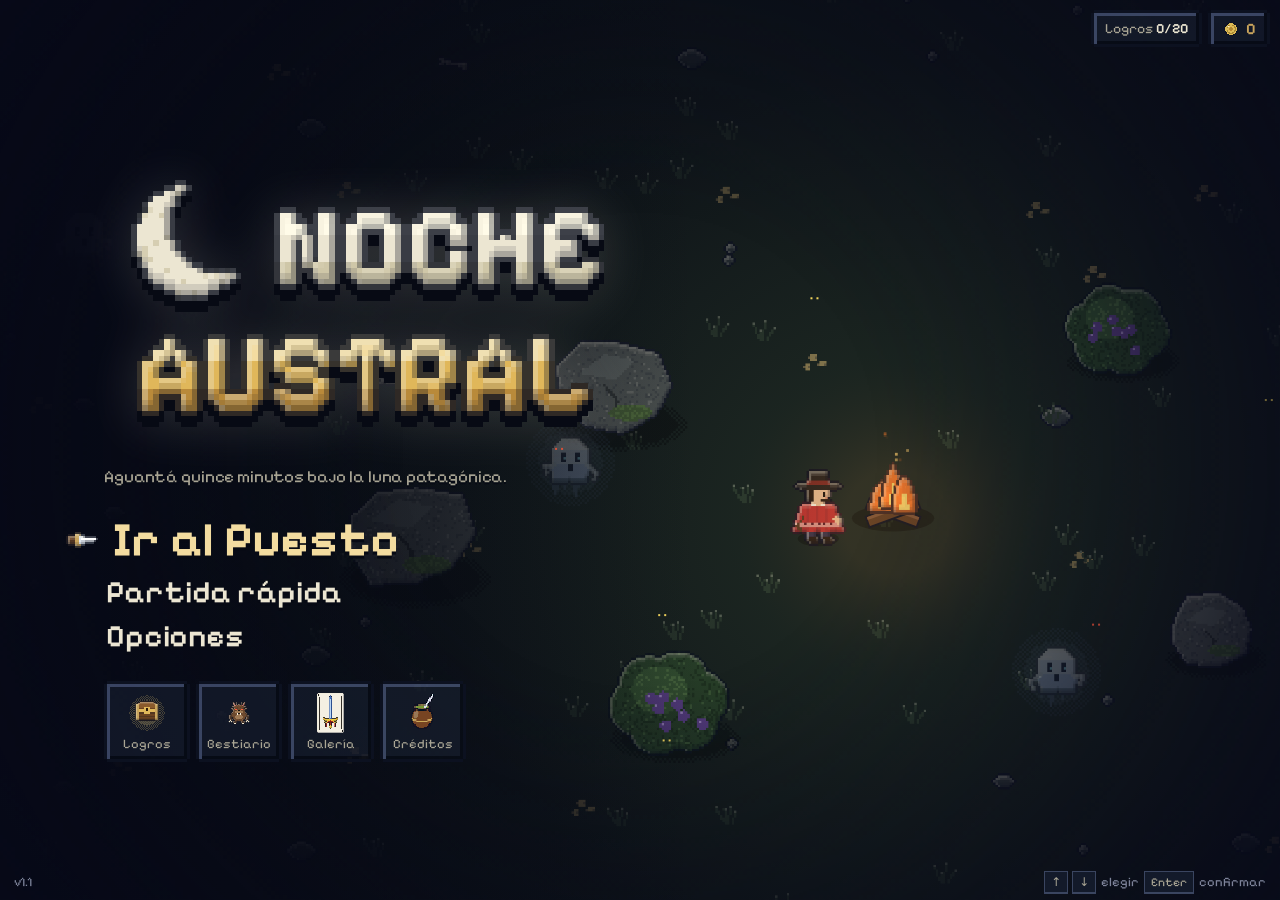
==== commit ad35c99b: "Agrega test re rendimiento con muchos enemigos" ====
--- a/docs/index.html
+++ b/docs/index.html
@@ -2750,9 +2750,15 @@
       let W = 0, H = 0, DPR = 1, ZOOM = 1, vignette = null, GFX_LOW = false;
       // RES_K: resolución dinámica (31-loop la baja si el equipo no sostiene ~48 fps). PART_K: tope de partículas según la calidad
       let RES_K = 1, PART_K = 1;
+      // modo de prueba (?dev en la URL): ver 32-dev.js. Acá solo se declara para que el resto del código pueda consultarlo
+      const DEV = new URLSearchParams(location.search).has('dev') ? { god: true } : null;
       function resize() {
         // en gráficos bajos se dibuja a 1 píxel por píxel CSS: en pantallas de alta densidad es 4 veces menos trabajo
-        DPR = GFX_LOW ? 1 : Math.max(1, Math.min(window.devicePixelRatio || 1, 2) * RES_K);
+        // si la resolución dinámica baja de 1x se salta directo a 0,5x: escala entera (cada píxel interno = 2x2 de pantalla),
+        // nítida con image-rendering: pixelated y con 4 veces menos píxeles que 1x
+        const d = (GFX_LOW ? 1 : Math.min(window.devicePixelRatio || 1, 2)) * RES_K;
+        DPR = d >= 1 ? d : .5;
+        cv.style.imageRendering = DPR < 1 ? 'pixelated' : '';
         PART_K = GFX_LOW ? .45 : RES_K < 1 ? .7 : 1;
         W = window.innerWidth; H = window.innerHeight;
         cv.width = Math.round(W * DPR); cv.height = Math.round(H * DPR);
@@ -2945,7 +2951,7 @@
           evo: { rad: 128, dmg: 15, tick: .45, slow: true },
           update(w, dt) {
             const s = st(w), P = S.player, R = s.rad * ST.area; w.R = R; if (w.pulse > 0) w.pulse -= dt;
-            if (S.parts.length < 520 * PART_K && Math.random() < dt * (w.evo ? 22 : 12)) { const a = Math.random() * TAU, d = R * rnd(.35, 1); S.parts.push({ x: P.x + Math.cos(a) * d, y: P.y + Math.sin(a) * d * .9, vx: rnd(-12, 12), vy: rnd(-70, -35), life: rnd(.4, .8), max: .8, col: Math.random() < .5 ? '#ffb040' : '#ff7a2a', size: rnd(1.5, 3), glow: true }); }
+            if (S.parts.length < 520 * PART_K && Math.random() < dt * (w.evo ? 13 : 7)) { const a = Math.random() * TAU, d = R * rnd(.35, 1); S.parts.push({ x: P.x + Math.cos(a) * d, y: P.y + Math.sin(a) * d * .9, vx: rnd(-12, 12), vy: rnd(-70, -35), life: rnd(.4, .8), max: .8, col: Math.random() < .5 ? '#ffb040' : '#ff7a2a', size: rnd(1.5, 3), glow: true }); }
             if (w.evo && S.ebul.length) clearBullets(b => { const dx = b.x - P.x, dy = b.y - P.y; return dx * dx + dy * dy < (R + b.r) * (R + b.r); });
             if (s.slow) forNear(P.x, P.y, R, e => { const rr = R + e.r; if (!e.elite && dist2(e, P.x, P.y) < rr * rr) e.slowT = .25; });
             w.cd -= dt;
@@ -3285,7 +3291,7 @@
         puma: { where: 'Bosque andino', desc: 'El león de la cordillera. Acecha quieto y salta de golpe, corto y rápido.' },
         jabali: { where: 'Bosque andino', desc: 'Lo trajeron para cazar y se adueñó del bosque. Se frena, raspa la tierra y embiste en línea recta.' },
         cuchivilu: { where: 'Bosque andino (jefe)', desc: 'Mitad chancho, mitad serpiente, de los mitos mapuches de lagos y mallines. Llama a la piara cuando lo apuran.' },
-        mandinga: { where: 'Cualquier mapa, después del amanecer', desc: 'El diablo del campo, que ofrece pactos a los paisanos. No se lo puede vencer: solo huir.' }
+        mandinga: { where: 'Cualquier mapa, al llegar el amanecer', desc: 'El diablo del campo, que ofrece pactos a los paisanos. Antes del amanecer sale a cobrarse la noche; si lo tumbás, los que vienen después no se dejan vencer: solo queda huirles.' }
       };
       const hasAch = id => !!SAVE.ach[id];
       const unlocked = lock => !lock || hasAch(lock);
@@ -4404,7 +4410,9 @@
       /* ---- equilibrio ----
          La vida de los enemigos escala con el tiempo y con el nivel del jugador; el daño enemigo crece más rápido después del minuto 8.
          Élites, mini-jefes y jefes tienen un piso de vida calculado con el daño por segundo real del jugador (dpsEMA). */
-      const BAL = { lvlHp: .012, lateDmg: .012, floorElite: 10, floorMini: 9, floorBoss: 18, auraVsElite: .6, healCap: 4, capElite: 12, capMini: 20, capBoss: 35 };
+      // dens: fracción de enemigos comunes respecto del diseño original; cada uno tiene 1/dens de vida y da 1/dens de experiencia
+      // y de chance de drop, así la horda pesa lo mismo con menos cuerpos (menos lógica, dibujo y píxeles en el celular)
+      const BAL = { dens: .75, lvlHp: .012, lateDmg: .012, floorElite: 10, floorMini: 9, floorBoss: 18, auraVsElite: .6, healCap: 4, capElite: 12, capMini: 20, capBoss: 35 };
       function hpMult() { if (S.mode === 'campo') return 1.2; const m = S.t / 60; return (1 + m * .3 + m * m * .025) * (1 + Math.max(0, S.level - 15) * BAL.lvlHp); }
       function dmgMult() { if (S.mode === 'campo') return 1; const m = S.t / 60; return 1 + m * .06 + Math.max(0, m - 8) ** 2 * BAL.lateDmg; }
       const AURA = new Set(['fogon', 'pava', 'fuego']);
@@ -4540,8 +4548,9 @@
       function spawnEnemy(type, x, y, opt) {
         const T = ETYPES[type], m = S.t / 60, hm = hpMult();
         const e = freeE.pop() || {};
-        e.type = type; e.x = x; e.y = y; e.r = T.r; e.hp = e.maxHp = T.hp * hm; e.spd = T.spd * rnd(.82, 1.18) * (S.hyper ? 1.25 : 1); e.dmg = T.dmg * dmgMult(); e.xp = S.mode === 'campo' ? 0 : T.xp;
-        e.dead = false; e.gone = false; e.dmgTxt = null; e.mini = false; e.capT = 0; e.cw = 0; e.cdmg = 0; e.howl = undefined; e.enr = false; e.flash = 0; e.kx = 0; e.ky = 0; e.imm = {}; e.slowT = 0; e.elite = false; e.boss = false; e.chest = false;
+        const dk = S.mode === 'campo' ? 1 : BAL.dens;
+        e.type = type; e.x = x; e.y = y; e.r = T.r; e.hp = e.maxHp = T.hp * hm / dk; e.spd = T.spd * rnd(.82, 1.18) * (S.hyper ? 1.25 : 1); e.dmg = T.dmg * dmgMult(); e.xp = S.mode === 'campo' ? 0 : T.xp / dk; e.lodP = (Math.random() * 2) | 0;
+        e.dead = false; e.gone = false; e.dmgTxt = null; e.mini = false; e.capT = 0; e.cw = 0; e.cdmg = 0; e.howl = undefined; e.enr = false; e.flash = 0; e.kx = 0; e.ky = 0; e.imm = {}; e.slowT = 0; e.elite = false; e.boss = false; e.chest = false; e.fight = false; e.jph = null; e.z = 0;
         e.vx = 0; e.vy = 0; e.life = 0; e.straight = false; e.prop = !!T.prop; e.shoot = rnd(1.5, 3); e.scale = 1; e.oa = Math.random() * TAU; e.orad = rnd(80, 260); e.odir = Math.random() < .5 ? -1 : 1; e.phase = null; e.ch = undefined; e.summon = 6; e.aimT = 0; e.wob = Math.random() * TAU; e._wtT = 0; e._wet = false; e._md = 0;
         if (opt) Object.assign(e, opt);
         S.enemies.push(e);
@@ -4577,13 +4586,15 @@
           }
           return;
         }
+        if (S.finale === 'done') return;  // ya cayó el Mandinga: solo falta la pantalla final
         const m = minute();
-        const alive = S.enemies.length, minCount = Math.min(8 + m * 15 + m * m * .5, 380);
-        S.spawnAcc += dt * (.7 + m * .38) * (alive < minCount ? 2.2 : 1) * (S.hyper ? 1.3 : 1);
+        // en la pelea final el protagonista es el Mandinga: pocos enemigos de relleno
+        const alive = S.enemies.length, minCount = S.finale ? 40 : Math.min(8 + m * 15 + m * m * .5, 380) * BAL.dens;
+        S.spawnAcc += dt * (.7 + m * .38) * BAL.dens * (alive < minCount ? 2.2 : 1) * (S.hyper ? 1.3 : 1) * (S.finale ? .3 : 1);
         S.spawnAcc = Math.min(S.spawnAcc, 6);
         while (S.spawnAcc >= 1) {
           S.spawnAcc -= 1;
-          if (S.enemies.length >= 420) break;
+          if (S.enemies.length >= (S.finale ? 120 : 420 * BAL.dens)) break;
           const [x, y] = S.player.moving && Math.random() < .5 ? spawnAhead() : spawnPos();
           const WV = MAPS[bioKey(x, y)].waves; spawnEnemy(pickW(WV[Math.min(m, WV.length - 1)]), x, y);  // cada bioma aparece con su gente
         }
@@ -4607,20 +4618,20 @@
           sfx(110, .5, 'sawtooth', .06, .5);
         } else if (type === 'swarm') {
           const a = Math.random() * TAU, d = viewR() + 30, cxp = P.x - Math.cos(a) * d, cyp = P.y - Math.sin(a) * d, px = -Math.sin(a), py = Math.cos(a);
-          const cnt = Math.min(18 + m * 2, 44);
+          const cnt = Math.round(Math.min(18 + m * 2, 44) * BAL.dens);
           for (let i = 0; i < cnt; i++) {
             const o = (i - cnt / 2) * 14 + rnd(-6, 6), back = rnd(0, 90);
             spawnEnemy(M.swarm, cxp + px * o - Math.cos(a) * back, cyp + py * o - Math.sin(a) * back, { straight: true, vx: Math.cos(a) * 120, vy: Math.sin(a) * 120, life: 18 });
           }
           banner(M.txt.swarm);
         } else if (type === 'ring') {
-          const n = Math.min(26 + m * 2, 44), R = viewR() * .95;
+          const n = Math.round(Math.min(26 + m * 2, 44) * BAL.dens), R = viewR() * .95, n2 = Math.round(24 * BAL.dens);
           for (let i = 0; i < n; i++) { const a = i / n * TAU; spawnEnemy(M.ring, P.x + Math.cos(a) * R, P.y + Math.sin(a) * R, { spd: ETYPES[M.ring].spd * .8 }); }
-          if (m >= 9) for (let i = 0; i < 24; i++) { const a = (i + .5) / 24 * TAU; spawnEnemy(M.ring2, P.x + Math.cos(a) * R * 1.35, P.y + Math.sin(a) * R * 1.35, { spd: ETYPES[M.ring2].spd * .9 }); }
+          if (m >= 9) for (let i = 0; i < n2; i++) { const a = (i + .5) / n2 * TAU; spawnEnemy(M.ring2, P.x + Math.cos(a) * R * 1.35, P.y + Math.sin(a) * R * 1.35, { spd: ETYPES[M.ring2].spd * .9 }); }
           if (m >= 9) spawnEscort(m);
           banner(m >= 9 ? M.txt.ring2 : M.txt.ring);
         } else if (type === 'rush') {
-          const a = Math.random() * TAU, d = viewR() + 40, cnt = Math.min(20 + m * 2, 48);
+          const a = Math.random() * TAU, d = viewR() + 40, cnt = Math.round(Math.min(20 + m * 2, 48) * BAL.dens);
           for (let i = 0; i < cnt; i++) {
             const aa = a + rnd(-.5, .5), dd = d + rnd(0, 160);
             spawnEnemy(M.rush, P.x + Math.cos(aa) * dd, P.y + Math.sin(aa) * dd, { spd: ETYPES[M.rush].spd * 1.35 });
@@ -4631,7 +4642,7 @@
         } else if (type === 'arcana') {
           openArcana('Segunda carta', 'Pasó la medianoche: elegí otra carta para lo que queda.');
         } else if (type === 'win') {
-          if (!S.endless) endGame(true);
+          if (!S.endless && !S.finale) startFinale();
         }
       }
       function updateCracks(dt) {
@@ -4651,7 +4662,7 @@
           c.t += dt;
           if (!c.boom && c.t >= c.T) {
             c.boom = true;
-            forNear(c.x, c.y, c.R, e => { if (e.prop || e.type === 'mandinga') return; const rr = c.R + e.r * .5; if (dist2(e, c.x, c.y) < rr * rr) hurt(e, 25 + 10 * minute(), PWG, 8, c.x, c.y); });
+            forNear(c.x, c.y, c.R, e => { if (e.prop || mHunter(e)) return; const rr = c.R + e.r * .5; if (dist2(e, c.x, c.y) < rr * rr) hurt(e, 25 + 10 * minute(), PWG, 8, c.x, c.y); });
             const dx = P.x - c.x, dy = P.y - c.y, rr = c.R + P.r * .6;
             if (dx * dx + dy * dy < rr * rr) hurtPlayer(12 * dmgMult());
             burst(c.x, c.y, 14, '#d6ecff', 170);
@@ -4669,6 +4680,86 @@
           const e = S.enemies[S.enemies.length - 1]; e.hp = e.maxHp = eliteHp(T.hp * hpMult() * 3, eliteFloor() * .6);
         }
       }
+      /* ---------------- el Mandinga: pelea final ----------------
+         Al amanecer, en lugar de terminar, aparece el Mandinga y hay que matarlo. Camina más lento que el jugador y
+         cada MF.cd segundos se agacha, salta hacia donde estaba el jugador y al caer mata a todo lo demás de la arena
+         (sin drops ni animación de muerte) y lastima fuerte en el área de caída. Con la mitad de vida salta más seguido.
+         Los Mandingas del modo infinito siguen siendo invencibles (mHunter).
+         Vida: el daño a un solo objetivo cambia muchísimo entre builds (las auras pegan 7 veces menos que los
+         proyectiles con el mismo dpsEMA), así que arranca con una estimación y a los MF.calT segundos se recalibra con
+         el daño que de verdad le está entrando, para que la pelea dure ~MF.secs en cualquier build. La barra conserva
+         el porcentaje, así que el ajuste no se nota. capT impide que dure menos de MF.cap segundos aunque el build sea muy fuerte. */
+      const MF = { secs: 65, cap: 35, calT: 12, emaK: 7, cd: 10, cdEnr: 7, first: 5, wind: .5, air: 1.25, h: 150, R: 115, land: .45, touch: .3, spd: 118 };
+      function mHunter(e) { return e.type === 'mandinga' && !e.fight; }
+      function startFinale() {
+        const P = S.player, [x, y] = spawnPos();
+        S.finale = true;
+        const floor = 25 * hpMult() * 13, hp = Math.max(floor, (S.dpsEMA || 0) * MF.emaK);
+        S.bossRef = spawnEnemy('mandinga', x, y, {
+          boss: true, elite: true, fight: true, hp, maxHp: hp, hpFloor: floor, rawIn: 0, calT: MF.calT, capT: MF.cap * (S.hyper ? 1.15 : 1), xp: 0, spd: MF.spd * (S.hyper ? 1.1 : 1),
+          dmg: ST.maxHp * MF.touch * (S.hyper ? 1.2 : 1), bname: 'el Mandinga', jT: MF.first
+        });
+        banner('Antes del amanecer, el Mandinga viene por vos');
+        sfx(70, .9, 'sawtooth', .08, .4); sfx(52, 1.4, 'sawtooth', .06, .3);
+        S.shake = Math.min(1, S.shake + .6);
+      }
+      // saca a todos los enemigos sin drops, sin contar bajas y con lo mínimo de animación (un poco de ceniza en pantalla)
+      function wipeArena(keep) {
+        const P = S.player, hw = W / 2 / ZOOM + 20, hh = H / 2 / ZOOM + 20; let puffs = 0;
+        for (const e of S.enemies) {
+          if (e.dead || e.prop || e === keep) continue;
+          e.dead = true; e.gone = true;
+          if (puffs < 90 && S.parts.length < 560 * PART_K && Math.abs(e.x - P.x) < hw && Math.abs(e.y - P.y) < hh) {
+            puffs++; S.parts.push({ x: e.x, y: e.y, vx: rnd(-20, 20), vy: rnd(-50, -20), life: .35, max: .35, col: '#3a2a2a', size: e.r * .5 });
+          }
+        }
+        S.ebul.length = 0;
+      }
+      // salto del Mandinga; devuelve true mientras no camina (agachado o en el aire)
+      function mandingaCalib(e, dt) {
+        // solo cuenta el tiempo en que está cerca (al principio viene caminando desde fuera de la pantalla)
+        if (e.calT <= 0 || dist2(e, S.player.x, S.player.y) > 300 * 300 || (e.calT -= dt) > 0) return;
+        const obs = e.rawIn / MF.calT, f = e.hp / e.maxHp;
+        e.maxHp = Math.max(e.hpFloor, obs * MF.secs * (S.hyper ? 1.15 : 1)); e.hp = e.maxHp * f;
+      }
+      function mandingaJump(e, dt) {
+        const P = S.player;
+        if (!e.jph) { e.jT -= dt; if (e.jT > 0) return false; e.jph = 'wind'; e.jk = MF.wind; sfx(90, .5, 'sawtooth', .05, .6); return true; }
+        e.jk -= dt;
+        if (e.jph === 'wind') {
+          if (e.jk <= 0) { e.jph = 'air'; e.jk = MF.air; e.jx0 = e.x; e.jy0 = e.y; e.jtx = P.x; e.jty = P.y; sfx(140, .6, 'sawtooth', .04, 1.6); }
+          return true;
+        }
+        const k = clamp(1 - e.jk / MF.air, 0, 1), ke = k * k * (3 - 2 * k);
+        e.x = e.jx0 + (e.jtx - e.jx0) * ke; e.y = e.jy0 + (e.jty - e.jy0) * ke; e.z = Math.sin(k * Math.PI) * MF.h; e.mvx = e.jtx - e.jx0;
+        if (e.jk <= 0) { e.z = 0; e.jph = null; e.jT = e.enr ? MF.cdEnr : MF.cd; mandingaLand(e); }
+        return true;
+      }
+      function mandingaLand(e) {
+        const P = S.player;
+        wipeArena(e);
+        S.shake = 1; S.hitstop = Math.max(S.hitstop, .08);
+        S.fx.push({ type: 'ring', x: e.x, y: e.y, life: .5, max: .5, col: '#ff5a3c', R: MF.R });
+        S.fx.push({ type: 'ring', x: e.x, y: e.y, life: .9, max: .9, col: 'rgba(255,90,60,.5)', R: viewR() * 1.1 });
+        burst(e.x, e.y, 18, '#5a3a2a', 200);
+        addMark(e.x, e.y, 0, 'scorch', 30, '#1a0d0d', MF.R * .7);
+        sfx(55, .9, 'sawtooth', .09, .3); sfx(40, 1.2, 'square', .05, .4);
+        const dx = P.x - e.x, dy = P.y - e.y, rr = MF.R + P.r * .6;
+        if (dx * dx + dy * dy < rr * rr) hurtPlayer(ST.maxHp * MF.land * (S.hyper ? 1.2 : 1));
+      }
+      function mandingaDown(e) {
+        const P = S.player;
+        e.dead = true; S.finale = 'done'; S.bossK++; SAVE.stats.bosses++; SAVE.bestiary.mandinga = (SAVE.bestiary.mandinga || 0) + 1;
+        wipeArena(e);
+        P.iframe = 99;
+        S.hitstop = .35; S.shake = 1; S.whiteFlash = .6;
+        burst(e.x, e.y, 40, '#8a1424', 260); burst(e.x, e.y, 20, '#ffd23c', 200);
+        for (let i = 0; i < 3; i++) S.fx.push({ type: 'ring', x: e.x, y: e.y, life: .6 + i * .3, max: .6 + i * .3, col: i ? '#ffd23c' : '#ff5a3c', R: 90 + i * 110 });
+        S.fx.push({ type: 'death', x: e.x, y: e.y, etype: 'mandinga', scale: 1, frame: 0, tilt: 0, life: 1.2, max: 1.2, vx: 0, vy: -20, spin: 2, rot: 0 });
+        banner('¡Le ganaste al Mandinga!');
+        sfx(70, 1.5, 'sawtooth', .08, .25); setTimeout(() => sfx(523, .4, 'triangle', .05), 400); setTimeout(() => sfx(784, .6, 'triangle', .05), 650);
+        later(2, () => { P.iframe = 0; S.dawnT = S.t; endGame(true); });
+      }
       function spawnMandinga() {
         const [x, y] = spawnPos();
         spawnEnemy('mandinga', x, y, { boss: true, elite: true, hp: 1e7, maxHp: 1e7, xp: 0, spd: ETYPES.mandinga.spd });
@@ -4679,13 +4770,14 @@
       /* ---------------- combat ---------------- */
       function hurt(e, dmg, w, kb, sx, sy) {
         if (e.dead) return;
-        if (e.type === 'mandinga') { e.flash = .05; return; }
+        if (e.type === 'mandinga' && (!e.fight || e.jph === 'air')) { e.flash = .05; return; }
         dmg *= ST.might * rnd(.92, 1.08);
         const wb = CHARS[S.char].wdmg; if (wb && wb[w.id]) dmg *= wb[w.id];
         if (e.elite && AURA.has(w.id)) dmg *= BAL.auraVsElite;
         let crit = false; if (S.arc.has('sieteEspadas') && Math.random() < .15) { dmg *= 2.5; crit = true; } else if (NI('c1') && Math.random() < .05) { dmg *= 2; crit = true; }
         if (e.elite && ST.eliteDmg) dmg *= 1 + ST.eliteDmg;
         if (!e.prop) S.dmgFrame = (S.dmgFrame || 0) + dmg;
+        if (e.fight) e.rawIn += dmg;  // daño real antes del tope, para calibrar la vida del Mandinga
         // tope de daño por segundo en élites y jefes: la pelea dura al menos capT segundos, sin importar el build
         let resist = false;
         if (e.capT) {
@@ -4729,13 +4821,14 @@
       }
       function ashBomb() {
         const P = S.player, hw = W / 2 / ZOOM, hh = H / 2 / ZOOM, pw = { id: 'bomba', evo: false }, dmg = 60 + 35 * minute();
-        for (const e of S.enemies) if (!e.dead && !e.prop && e.type !== 'mandinga' && Math.abs(e.x - P.x) < hw && Math.abs(e.y - P.y) < hh) hurt(e, dmg, pw, 10);
+        for (const e of S.enemies) if (!e.dead && !e.prop && !mHunter(e) && Math.abs(e.x - P.x) < hw && Math.abs(e.y - P.y) < hh) hurt(e, dmg, pw, 10);
         clearBullets(() => true, true);
         S.whiteFlash = .35; S.shake = 1; S.hitstop = Math.max(S.hitstop, .08);
         S.fx.push({ type: 'ring', x: P.x, y: P.y, life: .6, max: .6, col: '#fff3d0', R: Math.max(hw, hh) });
         sfx(80, .7, 'sawtooth', .08, .3);
       }
       function kill(e) {
+        if (e.fight) { mandingaDown(e); return; }
         if (e.prop) {
           e.dead = true; propDrop(e); burst(e.x, e.y, 10, '#ffcf6a', 120);
           if (S.fx.length < 320) S.fx.push({ type: 'death', x: e.x, y: e.y, etype: e.type, scale: 1, frame: 0, tilt: 0, life: .26, max: .26, vx: 0, vy: 0, spin: 0, rot: 0 });
@@ -4762,18 +4855,18 @@
           });
         }
         if (e.type === 'anima') {
-          for (let i = 0; i < 10 && S.parts.length < 600 * PART_K; i++) S.parts.push({ x: e.x + rnd(-8, 8), y: e.y + rnd(-8, 6), vx: rnd(-30, 30) + e.kx * .5, vy: rnd(-90, -35) + e.ky * .5, life: rnd(.5, .9), max: .9, col: i % 3 ? '#dbe8ff' : '#8fb8f5', size: rnd(3, 5), glow: true });
+          for (let i = 0; i < 5 && S.parts.length < 600 * PART_K; i++) S.parts.push({ x: e.x + rnd(-8, 8), y: e.y + rnd(-8, 6), vx: rnd(-30, 30) + e.kx * .5, vy: rnd(-90, -35) + e.ky * .5, life: rnd(.5, .9), max: .9, col: i % 3 ? '#dbe8ff' : '#8fb8f5', size: rnd(3.5, 5.5), glow: true });
           if (S.fx.length < 320) S.fx.push({ type: 'ring', x: e.x, y: e.y, life: .35, max: .35, col: 'rgba(200,222,255,.7)', R: 26 });
         } else burst(e.x, e.y, e.elite ? 22 : 6, T.col, e.elite ? 160 : 90, e.kx, e.ky);
         if (e.xp > 0) spawnGem(e.x, e.y, e.xp);
         dropMats(e); if (e.boss && e.type !== 'mandinga') S.bossK++; else if (e.mini) S.miniK++; else if (e.elite && e.type !== 'mandinga') S.eliteK++;
         if (e.chest) { S.picks.push({ type: 'cofre', x: e.x, y: e.y, t: 0 }); S.fx.push({ type: 'ring', x: e.x, y: e.y, life: .6, max: .6, col: '#c9a45c', R: 80 }); }
         const r = Math.random();
-        const ar = S.arc.has('cuatroCopas') ? .012 : .005;
+        const ar = (S.arc.has('cuatroCopas') ? .012 : .005) / BAL.dens;
         if (r < ar) S.picks.push({ type: 'asado', x: e.x, y: e.y, t: 0 });
-        else if (r < ar + .0025) S.picks.push({ type: 'iman', x: e.x, y: e.y, t: 0 });
+        else if (r < ar + .0025 / BAL.dens) S.picks.push({ type: 'iman', x: e.x, y: e.y, t: 0 });
         if (e.elite && e.type !== 'mandinga') S.picks.push({ type: 'bolsa', x: e.x + 14, y: e.y, t: 0, v: Math.round((e.boss ? 120 : rnd(25, 45)) * ST.greed) });
-        else if (S.mode !== 'campo' && Math.random() < .035 && S.picks.length < 250) S.picks.push({ type: 'oro', x: e.x, y: e.y, t: 0, v: Math.max(1, Math.round(ST.greed)) });
+        else if (S.mode !== 'campo' && Math.random() < .035 / BAL.dens && S.picks.length < 250) S.picks.push({ type: 'oro', x: e.x, y: e.y, t: 0, v: Math.max(1, Math.round(ST.greed)) });
       }
       function swing(w, s, dir, yo) {
         const P = S.player, A = s.area * ST.area, ww = 150 * A, hh = 34 * A;
@@ -4807,10 +4900,10 @@
         const P = S.player; if (P.iframe > 0) return;
         if (S.ride) { rideHurt(raw); if (contact) P.touchIF = CONTACT_IFRAME; else P.iframe = .2; return; }
         for (const a of S.mounts) if (a.tame > 0) a.tame = Math.max(0, a.tame - .25);
-        const d = Math.max(1, raw * (1 - armorRed()) * ST.taken); P.hp -= d;
+        const d = Math.max(1, raw * (1 - armorRed()) * ST.taken); P.hp -= d; if (DEV && DEV.god) P.hp = ST.maxHp;  // en ?dev el golpe se ve pero no lastima
         if (NI('h4a') && !S.secondWind && P.hp > 0 && P.hp < ST.maxHp * .25) { S.secondWind = true; P.iframe = 3; P.hp = Math.min(ST.maxHp, P.hp + ST.maxHp * .3); banner('Segundo aire'); S.fx.push({ type: 'ring', x: P.x, y: P.y, life: .6, max: .6, col: '#8fe07a', R: 120 }); sfx(440, .3, 'triangle', .05, 2); }
         if (contact) P.touchIF = CONTACT_IFRAME; else P.iframe = .3;
-        S.shake = Math.min(1, S.shake + .35); S.hurtFlash = .25; S.hitstop = Math.max(S.hitstop, .04);
+        S.shake = Math.min(1, S.shake + .35); if (d >= ST.maxHp * .06) S.hurtFlash = .25; S.hitstop = Math.max(S.hitstop, .04);  // el flash es una capa a pantalla completa: solo golpes que pesan
         addText(P.x, P.y - 26, Math.round(d), '#ff6b6b');
         sfx(90, .15, 'square', .05, .6);
       }
@@ -5114,6 +5207,7 @@
 
         const tm = S.timers;
         for (let i = tm.length - 1; i >= 0; i--) { const t = tm[i]; t.t -= dt; if (t.t <= 0) { tm[i] = tm[tm.length - 1]; tm.pop(); t.fn(); } }
+        if (S.state !== 'play') return;
 
         if (CHARS[S.char].aviso) for (const ev of S.events) if (!ev.done && !ev.warned && AVISOS[ev.type] && S.t >= ev.t - 5) { ev.warned = true; banner(AVISOS[ev.type]); sfx(330, .2, 'triangle', .03); }
         for (const ev of S.events) if (!ev.done && S.t >= ev.t) {
@@ -5147,7 +5241,7 @@
         for (const p of S.proj) {
           if (p.dead) continue;
           p.life -= dt; if (p.life <= 0) { p.dead = true; continue; }
-          if (p.kind === 'cross') { p.vx += p.ax * dt; p.vy += p.ay * dt; p.rot += dt * 14; if (S.parts.length < 520 * PART_K && Math.random() < dt * 30) S.parts.push({ x: p.x + rnd(-4, 4), y: p.y + rnd(-4, 4), vx: rnd(-15, 15), vy: rnd(-15, 15), life: rnd(.25, .45), max: .45, col: p.w.evo ? '#cfe6ff' : '#ffe9a8', size: rnd(1.5, 2.8), glow: true }); }
+          if (p.kind === 'cross') { p.vx += p.ax * dt; p.vy += p.ay * dt; p.rot += dt * 14; if (S.parts.length < 520 * PART_K && Math.random() < dt * 14) S.parts.push({ x: p.x + rnd(-4, 4), y: p.y + rnd(-4, 4), vx: rnd(-15, 15), vy: rnd(-15, 15), life: rnd(.25, .45), max: .45, col: p.w.evo ? '#cfe6ff' : '#ffe9a8', size: rnd(1.5, 2.8), glow: true }); }
           else if (p.g) { p.vy += p.g * dt; p.rot = Math.atan2(p.vy, p.vx); }
           p.x += p.vx * dt; p.y += p.vy * dt;
           forNear(p.x, p.y, p.r, e => {
@@ -5192,8 +5286,14 @@
 
         const far = (viewR() + 40) * 1.3, bastos = S.arc.has('anchoBastos'), hwS = W / 2 / ZOOM, hhS = H / 2 / ZOOM;
         let aimCount = 0, aimNew = 0; S.aimN = S.aimN || 0; S.shotCD = (S.shotCD || 0) - dt;
+        // los comunes fuera de pantalla se actualizan cada dos frames (con el doble de dt) y sin separación entre ellos:
+        // son más de la mitad de la horda y nadie los ve, así que la lógica casi se reduce a la mitad sin cambiar nada visible
+        const lodF = S.lodF = ((S.lodF || 0) + 1) & 1, offX = hwS + 90, offY = hhS + 90, dt1 = dt;
         for (const e of S.enemies) {
           if (e.dead) continue;
+          const off = !e.elite && !e.prop && (Math.abs(e.x - P.x) > offX || Math.abs(e.y - P.y) > offY);
+          if (off && e.lodP !== lodF) continue;
+          const dt = off ? dt1 * 2 : dt1;
           if (e.prop) { e.flash -= dt; if (Math.abs(e.x - P.x) + Math.abs(e.y - P.y) > far * 2.2) { e.dead = true; e.gone = true; } continue; }
           if (S.freezeT > 0 && e.type !== 'mandinga') { e.flash -= dt; e.x += e.kx * dt; e.y += e.ky * dt; e.kx *= .9; e.ky *= .9; continue; }
           e.flash -= dt; e.slowT -= dt;
@@ -5209,6 +5309,11 @@
               if (fo > 0) { const tx = P.x + Math.cos(e.oa) * e.orad * fo - e.x, ty = P.y + Math.sin(e.oa) * e.orad * fo - e.y, td = Math.hypot(tx, ty) || 1; dx = tx / td; dy = ty / td; }
             }
             let sp = e.spd * sl * clamp(1 - Math.hypot(e.kx, e.ky) / 220, 0, 1);
+            if (e.fight) {
+              if (!e.enr && e.hp < e.maxHp * .5) { e.enr = true; e.spd *= 1.15; banner('El Mandinga se enfurece'); sfx(60, 1, 'sawtooth', .08, .35); S.shake = Math.min(1, S.shake + .5); }
+              mandingaCalib(e, dt);
+              if (mandingaJump(e, dt)) sp = 0;
+            }
             if (!ETYPES[e.type].fly && !e.boss && e.type !== 'mandinga') {
               e._wtT -= dt; if (e._wtT <= 0) { e._wtT = .18 + Math.random() * .1; e._wet = terrWet(e.x, e.y); }
               if (e._wet) { sp *= .75; if (ETYPES[e.type].w >= 1.3 && Math.abs(e.x - P.x) < hwS && Math.abs(e.y - P.y) < hhS) { e._md += sp * dt; if (e._md > 24) { e._md = 0; addMark(e.x, e.y + e.r * .8, Math.atan2(dy, dx), 'paw', 10); } } }
@@ -5284,7 +5389,7 @@
           }
           e.x += e.kx * dt; e.y += e.ky * dt;
           const k = Math.max(0, 1 - dt * 7); e.kx *= k; e.ky *= k;
-          if (!e.boss) {
+          if (!e.boss && !off) {
             let c = 0;
             forNear(e.x, e.y, e.r * 2, o => {
               if (o === e) return;
@@ -5298,7 +5403,8 @@
           }
           if (!ETYPES[e.type].fly && e.type !== 'mandinga') pushOut(e, e.r * .9, 90 * dt);
           const cdx = P.x - e.x, cdy = P.y - e.y, rr = e.r + P.r * .8;
-          if (e.type === 'mandinga') { if (cdx * cdx + cdy * cdy < rr * rr && P.iframe <= 0) { P.hp -= ST.maxHp * 1.5; S.hurtFlash = .4; S.shake = 1; } }
+          if (e.z > 0 || e.jph) { /* el Mandinga agachado o en el aire no pega por contacto */ }
+          else if (mHunter(e)) { if (cdx * cdx + cdy * cdy < rr * rr && P.iframe <= 0) { P.hp -= ST.maxHp * 1.5; S.hurtFlash = .4; S.shake = 1; } }
           else if (cdx * cdx + cdy * cdy < rr * rr && P.iframe <= 0 && P.touchIF <= 0 && canHit(e, 'touch', CONTACT_CD)) hurtPlayer(e.dmg * (e.phase === 'dash' ? 1.6 : 1), true);
         }
         S.aimN = aimCount + aimNew;
@@ -5348,7 +5454,7 @@
           t.life -= dt; if (t.pop > 0) t.pop -= dt;
           if (t.e && !t.e.dead && t.e.dmgTxt === t && S.t - t.last < AGG_GAP_AURA) { t.x = t.e.x; t.y = t.e.y - t.e.r - 4; }
           else { t.e = null; t.y -= 38 * dt; }
-          if (t.life <= 0) t.dead = true;
+          if (t.life <= 0) { t.dead = true; if (t._c) { NUM_POOL.push(t._c); t._c = null; } }
         }
         compact(S.texts);
         for (const f of S.fx) { f.life -= dt; if (f.life <= 0) f.dead = true; else if (f.type === 'death') { f.x += f.vx * dt; f.y += f.vy * dt; const d = Math.max(0, 1 - dt * 5); f.vx *= d; f.vy *= d; f.rot += f.spin * dt; } }
@@ -5356,11 +5462,12 @@
 
         S.shake = Math.max(0, S.shake - dt * 3); S.hurtFlash -= dt;
 
+        if (P.hp <= 0 && DEV && DEV.god) P.hp = ST.maxHp;  // ?dev: ni el contacto del Mandinga cazador mata
         if (P.hp <= 0) {
           if (S.revives > 0) {
             S.revives--; P.hp = ST.maxHp * .5; P.iframe = 2.5;
             const pw = { id: 'revive', evo: false };
-            forNear(P.x, P.y, 260, e => { if (!e.prop && e.type !== 'mandinga' && dist2(e, P.x, P.y) < 260 * 260) hurt(e, 200 + 40 * minute(), pw, 18); });
+            forNear(P.x, P.y, 260, e => { if (!e.prop && !mHunter(e) && dist2(e, P.x, P.y) < 260 * 260) hurt(e, 200 + 40 * minute(), pw, 18); });
             S.whiteFlash = .4; S.fx.push({ type: 'ring', x: P.x, y: P.y, life: .7, max: .7, col: '#ffd98a', R: 260 });
             banner('¡Segunda vida!'); sfx(523, .3, 'triangle', .06, 2);
           } else { P.hp = 0; if (S.mode === 'campo') { endCampo('desmayo'); return; } endGame(false); return; }
@@ -5400,7 +5507,7 @@
           each(fn) { for (const g of used) { fn(g); g.l.length = 0; } used.length = 0; }
         };
       }
-      const PART_B = mkBatch(), MARK_B = mkBatch();
+      const PART_B = mkBatch(), MARK_B = mkBatch(), GLOW_B = mkBatch(), RING_B = mkBatch();
       // punto con resplandor pre-horneado (reemplaza dos arc + dos fill por partícula)
       const DOT_SPR = new Map();
       function dotSpr(col) {
@@ -5452,9 +5559,27 @@
         for (const ch of GLYPHS) { g.strokeText(ch, sx[ch] + pad, by); g.fillText(ch, sx[ch] + pad, by + h); }
         d = { c, adv, sx, pad, h, by }; DIGITS.set(key, d); return d;
       }
-      function drawTxt(str, x, y, col, fi) {
+      // número completo horneado en un canvas propio del texto (contornos y rellenos en una pasada):
+      // se rearma solo si cambia el valor, el tamaño, el color o la escala; dibujarlo es un solo drawImage
+      // los canvas de los números se reciclan: crear uno nuevo por golpe en el celular es caro (contexto + textura nueva)
+      const NUM_POOL = [];
+      function numSpr(h, str, col, fi) {
+        const key = TXT_KEY + '|' + fi + '|' + col + '|' + str;
+        let c = h._c; if (c && c.key === key) return c;
+        const D = digitSet(col, fi); let w = 0; for (let i = 0; i < str.length; i++) w += D.adv[str[i]];
+        if (!c) { c = h._c = NUM_POOL.pop() || document.createElement('canvas'); c.key = null; }
+        c.width = Math.ceil(w) + D.pad * 2 + 1; c.height = D.h; // reasignar el tamaño también limpia
+        const g = c.getContext('2d');
+        for (let row = 0; row < 2; row++) {
+          let gx = 0;
+          for (let i = 0; i < str.length; i++) { const ch = str[i], sw = Math.ceil(D.adv[ch]) + D.pad * 2; g.drawImage(D.c, D.sx[ch], row * D.h, sw, D.h, gx, 0, sw, D.h); gx += D.adv[ch]; }
+        }
+        c.key = key; c.ox = w / 2 + D.pad; c.by = D.by; return c;
+      }
+      function drawTxt(str, x, y, col, fi, h) {
         const K = TXT_K;
         if (NUM_RE.test(str)) {
+          if (h) { const c = numSpr(h, str, col, fi); cx.drawImage(c, x - c.ox / K, y - c.by / K, c.width / K, c.height / K); return; }
           const D = digitSet(col, fi); let w = 0; for (let i = 0; i < str.length; i++) w += D.adv[str[i]];
           for (let row = 0; row < 2; row++) {
             let gx = x - w / 2 / K;
@@ -5678,6 +5803,14 @@
           else dimg(ITEM[pk.type] || ITEM.iman, pk.x, pk.y + b);
         }
 
+        // aviso del salto del Mandinga: se agacha (anillo que se cierra) y marca dónde va a caer
+        { const m = S.bossRef; if (m && m.fight && !m.dead && m.jph) {
+          wReset(); cx.lineWidth = 3;
+          if (m.jph === 'wind') { const k = 1 - m.jk / MF.wind; cx.strokeStyle = 'rgba(255,60,60,.8)'; cx.beginPath(); cx.arc(m.x, m.y, m.r + 40 * (1 - k) + 6, 0, TAU); cx.stroke(); }
+          else { const k = clamp(1 - m.jk / MF.air, 0, 1);
+            cx.globalAlpha = .18 + .3 * k; cx.fillStyle = '#ff3c3c'; cx.beginPath(); cx.arc(m.jtx, m.jty, MF.R * k, 0, TAU); cx.fill();
+            cx.globalAlpha = .55 + .35 * Math.sin(S.t * 20) * k; cx.strokeStyle = '#ff5a3c'; cx.beginPath(); cx.arc(m.jtx, m.jty, MF.R, 0, TAU); cx.stroke(); cx.globalAlpha = 1; }
+        } }
         drawMounts();
         cx.fillStyle = 'rgba(0,0,0,.25)'; cx.beginPath();
         for (const e of S.enemies) { if (ETYPES[e.type].fly || !vis(e.x, e.y)) continue; cx.moveTo(e.x + e.r, e.y + e.r * .9); cx.ellipse(e.x, e.y + e.r * .9, e.r, e.r * .35, 0, 0, TAU); }
@@ -5698,7 +5831,8 @@
           if (e.phase === 'aim') { wSet(e.x, e.y, 1, 1, Math.atan2(e.cdy, e.cdx)); gA(.25 + .25 * Math.sin(S.t * 30)); cx.fillStyle = '#ff3c3c'; cx.fillRect(0, -e.r * .8, e.dashLen || (560 * .55 + e.r), e.r * 1.6); gA(1); }
           if (e.elite) { wReset(); cx.strokeStyle = e.type === 'mandinga' ? 'rgba(255,60,60,.7)' : 'rgba(224,183,90,.75)'; cx.lineWidth = 2; cx.beginPath(); cx.arc(e.x, e.y, e.r + 5 + Math.sin(S.t * 6) * 1.5, 0, TAU); cx.stroke(); }
           gSm(!e.elite);
-          blitEnemy(e, sp, sz, bob);
+          if (e.z > 0) { const y0 = e.y; e.y -= e.z; blitEnemy(e, sp, sz, bob); e.y = y0; }
+          else blitEnemy(e, sp, sz, bob);
           if (S.freezeT > 0 && e.type !== 'mandinga' && !e.prop) { wReset(); cx.fillStyle = 'rgba(160,220,255,.4)'; cx.beginPath(); cx.arc(e.x, e.y, e.r * 1.05, 0, TAU); cx.fill(); }
           if (e.elite && e.type !== 'mandinga') {
             wReset(); const bw = Math.min(e.r * 2, 90), f = clamp(e.hp / e.maxHp, 0, 1);
@@ -5784,7 +5918,11 @@
         }
 
         for (const f of S.fx) {
+          // culling: el rayo baja desde 360 arriba y los anillos pueden ser enormes, así que se mira su alcance
+          const ext = f.type === 'ring' ? f.R + 8 : f.type === 'bolt' ? 360 : f.type === 'slash' ? 80 : 0;
+          if (Math.abs(f.x - P.x) > hw + ext || Math.abs(f.y - P.y) > hh + ext) continue;
           const a = f.life / f.max;
+          if (f.type === 'ring') { const q = Math.ceil(a * 6); if (q > 0) RING_B.add(f.col + q, f.col, q / 6, f); continue; }
           if (f.type !== 'death') wReset();
           if (f.type === 'slash') {
             const p = 1 - a, dir = f.dir, L = f.w, H = f.h, ox = f.ox, oy = f.oy;
@@ -5837,20 +5975,24 @@
               wSet(f.x, f.y + k * sz * .2, 1 + k * .35, 1 - k * .75, f.rot);
               cx.globalAlpha = a; cx.drawImage(k < .35 ? fr.flash : fr.img, -sz / 2, -sz / 2, sz, sz);
             }
-            cx.globalAlpha = 1;
-          } else if (f.type === 'ring') {
-            cx.globalAlpha = a; cx.strokeStyle = f.col; cx.lineWidth = 3; cx.beginPath(); cx.arc(f.x, f.y, f.R * (1 - a) + 8, 0, TAU); cx.stroke(); cx.globalAlpha = 1;
-          }
-        }
+            // sin volver a 1: las demás ramas ponen su alfa antes de dibujar
+          }
+        }
+        wReset();
+        // anillos: un stroke por color y opacidad cuantizada
+        cx.lineWidth = 3;
+        RING_B.each(g => { cx.globalAlpha = g.a; cx.strokeStyle = g.col; cx.beginPath(); for (const f of g.l) { const r = f.R * (1 - f.life / f.max) + 8; cx.moveTo(f.x + r, f.y); cx.arc(f.x, f.y, r, 0, TAU); } cx.stroke(); });
+        cx.globalAlpha = 1;
 
         wReset();
         // partículas: las comunes van en lotes por color y opacidad (un fill por lote); las que brillan, un drawImage cada una
         for (const p of S.parts) {
           if (!vis(p.x, p.y)) continue;
           const a = clamp(p.life / p.max, 0, 1);
-          if (p.glow) { const R = p.size * 2.2; cx.globalAlpha = a; cx.drawImage(dotSpr(p.col), p.x - R, p.y - R, R * 2, R * 2); continue; }
+          if (p.glow) { const q = Math.ceil(a * 6); if (q > 0) GLOW_B.add(p.col + q, p.col, q / 6, p); continue; }
           const q = Math.ceil(a * 5); if (q > 0) PART_B.add(p.col + q, p.col, q / 5, p);
         }
+        GLOW_B.each(g => { cx.globalAlpha = g.a; const sp = dotSpr(g.col); for (const p of g.l) { const R = p.size * 2.2; cx.drawImage(sp, p.x - R, p.y - R, R * 2, R * 2); } });
         PART_B.each(g => { cx.globalAlpha = g.a; cx.fillStyle = g.col; cx.beginPath(); for (const p of g.l) cx.rect(p.x - p.size / 2, p.y - p.size / 2, p.size, p.size); cx.fill(); });
         cx.globalAlpha = 1;
         BM = null;
@@ -5862,11 +6004,11 @@
           for (const t of S.texts) { const fi = t.tier !== undefined ? Math.min(3, t.tier + (t.pop > 0 ? 1 : 0)) : t.big ? 2 : 0; cx.font = `${TXT_F[fi][0]} ${TXT_F[fi][1]}px ${FONT}`; cx.globalAlpha = clamp(t.life / .3, 0, 1); cx.strokeText(t.txt, t.x, t.y); cx.fillStyle = t.col; cx.fillText(t.txt, t.x, t.y); }
           cx.globalAlpha = 1; return;
         }
-        txtScale();
+        txtScale(); let ga = 1;
         for (const t of S.texts) {
-          const fi = t.tier !== undefined ? Math.min(3, t.tier + (t.pop > 0 ? 1 : 0)) : t.big ? 2 : 0;
-          cx.globalAlpha = clamp(t.life / .3, 0, 1);
-          drawTxt(String(t.txt), t.x, t.y, t.col, fi);
+          const fi = t.tier !== undefined ? Math.min(3, t.tier + (t.pop > 0 ? 1 : 0)) : t.big ? 2 : 0, a = clamp(t.life / .3, 0, 1);
+          if (a !== ga) cx.globalAlpha = ga = a;
+          drawTxt(String(t.txt), t.x, t.y, t.col, fi, t);
         }
         cx.globalAlpha = 1;
       }
@@ -5877,7 +6019,8 @@
       function render(dt) {
         const pOn = SAVE.opts.fps; let t0 = pOn ? performance.now() : 0;
         cx.setTransform(DPR, 0, 0, DPR, 0, 0);
-        cx.fillStyle = MAP().bg; cx.fillRect(0, 0, W, H);
+        // en partida el terreno tapa toda la pantalla (y pinta el fondo solo donde falta un chunk): no hace falta otra capa
+        if (!S) { cx.fillStyle = MAP().bg; cx.fillRect(0, 0, W, H); }
         demoT += dt;
         if (!S && PU) { drawPuesto(dt); return; }
         if (!S) { drawTitleScene(dt); cx.drawImage(vignette, 0, 0, W, H); drawCharPreview(); return; }
@@ -5894,13 +6037,13 @@
         if (pOn) t0 = prf('mundo', t0);
         drawOverlay(sx, sy);
         if (S && S.weather) drawWeather(dt);
-        cx.drawImage(vignette, 0, 0, W, H);
+        if (RES_K >= 1) cx.drawImage(vignette, 0, 0, W, H);  // si el equipo ya bajó la resolución, se ahorra esta capa entera
         if (!S) return;
         if (S.freezeT > 0) { cx.fillStyle = 'rgba(120,190,255,.10)'; cx.fillRect(0, 0, W, H); }
         if (S.whiteFlash > 0) { cx.fillStyle = `rgba(255,250,235,${Math.min(.6, S.whiteFlash * 1.6)})`; cx.fillRect(0, 0, W, H); }
         if (S.hurtFlash > 0) { cx.fillStyle = `rgba(194,58,74,${S.hurtFlash * .9})`; cx.fillRect(0, 0, W, H); }
         const br = S.bossRef;
-        if (br && !br.dead && br.elite && br.type !== 'mandinga') {
+        if (br && !br.dead && br.elite && !mHunter(br)) {
           const dx = (br.x - P.x) * ZOOM, dy = (br.y - P.y) * ZOOM;
           if (Math.abs(dx) > W / 2 - 20 || Math.abs(dy) > H / 2 - 20) {
             const a = Math.atan2(dy, dx), m = 40, ex = clamp(W / 2 + dx, m, W - m), ey = clamp(H / 2 + dy, m + 90, H - m - 40);
@@ -6009,13 +6152,13 @@
         SAVE.gold += S.gold - S.goldBanked; S.goldBanked = S.gold;
         if (!S.counted) { S.counted = true; SAVE.stats.runs++; }
         const bk = S.map + (S.hyper ? '-h' : ''); SAVE.stats.best[bk] = Math.max(SAVE.stats.best[bk] || 0, Math.floor(S.t));
-        const post = S.endless ? Math.floor(S.t - 900) : 0; if (post > 0) SAVE.stats.best[bk + '-post'] = Math.max(SAVE.stats.best[bk + '-post'] || 0, post);
+        const post = S.endless ? Math.floor(S.t - (S.dawnT || 900)) : 0; if (post > 0) SAVE.stats.best[bk + '-post'] = Math.max(SAVE.stats.best[bk + '-post'] || 0, post);
         checkAch(); writeSave();
         if (!win) musicStop();
-        $('endTitle').textContent = win ? M.txt.win : quit ? 'Partida abandonada' : 'La noche te ganó';
-        $('endSub').textContent = win ? 'Aguantaste los quince minutos. Podés seguir, pero el Mandinga sale a cazarte.' :
+        $('endTitle').textContent = win ? '¡Aguantaste la noche!' : quit ? 'Partida abandonada' : 'La noche te ganó';
+        $('endSub').textContent = win ? M.txt.win + ' y el Mandinga quedó tendido. Podés seguir, pero vienen otros a cazarte.' :
           (S.endless ? 'El Mandinga te alcanzó.' : 'El oro, los materiales y la fama quedan guardados para el Puesto.');
-        $('estats').innerHTML = [['Mapa', M.name + (S.hyper ? ' (Noche cerrada)' : '')], ['Tiempo', fmt(S.t)], ['Nivel', S.level], ['Enemigos', S.kills], ['Mejor combo', S.comboBest], ...(S.endless ? [['Después del amanecer', fmt(Math.max(0, S.t - 900)) + ' (récord ' + fmt(SAVE.stats.best[bk + '-post'] || 0) + ')']] : []), ['Oro juntado', '+' + S.gold], ['Oro total', SAVE.gold]].map(([a, b]) => `<span>${a}</span><span>${b}</span>`).join('');
+        $('estats').innerHTML = [['Mapa', M.name + (S.hyper ? ' (Noche cerrada)' : '')], ['Tiempo', fmt(S.t)], ['Nivel', S.level], ['Enemigos', S.kills], ['Mejor combo', S.comboBest], ...(S.endless ? [['Después del amanecer', fmt(Math.max(0, S.t - (S.dawnT || 900))) + ' (récord ' + fmt(SAVE.stats.best[bk + '-post'] || 0) + ')']] : []), ['Oro juntado', '+' + S.gold], ['Oro total', SAVE.gold]].map(([a, b]) => `<span>${a}</span><span>${b}</span>`).join('');
         const rows = S.weapons.map(w => ({ w, d: S.dmgBy[w.id] || 0 })).sort((a, b) => b.d - a.d);
         $('estats').innerHTML += bankRun().map(([a, b]) => `<span>${a}</span><span>${b}</span>`).join(''); writeSave();
         $('etable').innerHTML = rows.map(({ w, d }) => { const W_ = WEAPONS[w.id]; return `<tr><td>${w.evo ? W_.evoIcon : W_.icon} ${w.evo ? W_.evoName : W_.name}</td><td>${w.evo ? '★' : 'Nv ' + w.lvl}</td><td>${Math.round(d).toLocaleString('es-AR')}</td></tr>`; }).join('')
@@ -6026,7 +6169,7 @@
         show('endOv');
         if (!win) sfx(160, .8, 'sawtooth', .06, .3);
       }
-      $('cont').addEventListener('click', () => { hide('endOv'); S.endless = true; S.state = 'play'; S.nextMandinga = S.t; });
+      $('cont').addEventListener('click', () => { hide('endOv'); S.endless = true; S.finale = false; S.state = 'play'; S.nextMandinga = S.t; });
       function backToMenu(view) {
         if (!S || S.state !== 'end') return;
         hide('endOv'); $('hud').classList.remove('on'); $('dashBtn').classList.remove('on'); $('whBtn').classList.remove('on'); $('combo').classList.remove('on'); hud.comboOn = false; hud.bossOn = false; $('bossbar').classList.remove('on');
@@ -6865,7 +7008,7 @@
         if (sp > 60 && !air) {
           const dmg = rideDmg(.25, M.trample) * (R.trK || 1) * clamp(sp / (ST.speed * M.spd), .4, 1.3);
           forNear(P.x, P.y, M.r + 6, e => {
-            if (e.type === 'mandinga') return;
+            if (mHunter(e)) return;
             const rr = M.r + e.r + 4; if (dist2(e, P.x, P.y) > rr * rr || !canHit(e, 'pisada', .4)) return;
             const heavy = !e.prop && (e.elite || ETYPES[e.type].w > M.heavy);
             hurt(e, dmg, PJ, heavy ? 1 : M.kb, P.x - P.vx * .05, P.y - P.vy * .05);
@@ -6878,7 +7021,7 @@
         // la coz golpea fuerte a lo que tenga atrás
         if (R.mv && R.mv.type === 'coz' && !R.mv.hit && R.mv.t / R.mv.T > .4) {
           R.mv.hit = true; const bx = P.x - P.face * 30, by = P.y + 8, pw = rideDmg(.3, M.trample * 1.5);
-          forNear(bx, by, 30, e => { if (e.type !== 'mandinga' && dist2(e, bx, by) < (30 + e.r) ** 2) hurt(e, pw, PJ, M.kb * 1.2, P.x, P.y); });
+          forNear(bx, by, 30, e => { if (!mHunter(e) && dist2(e, bx, by) < (30 + e.r) ** 2) hurt(e, pw, PJ, M.kb * 1.2, P.x, P.y); });
         }
       }
       function riderSwing(s, dir) {
@@ -7463,7 +7606,7 @@
           if (e.mini) SAVE.trophies['mini_' + e.type] = 1;
           return;
         }
-        const d = MAT_DROP[e.type]; if (d && Math.random() < d[1]) push(d[0], 1);
+        const d = MAT_DROP[e.type]; if (d && Math.random() < d[1] / (S.mode === 'campo' ? 1 : BAL.dens)) push(d[0], 1);
       }
       function runFama() {
         if (!S) return 0;
@@ -7478,7 +7621,7 @@
         const f = runFama() - S.famaGiven; if (f > 0) { SAVE.fama += f; S.famaGiven += f; }
         rows.push(['Fama', famaIco + ' ' + S.famaGiven]);
         if (S.won) SAVE.trophies.amanecer = 1;
-        if (S.endless && S.t - 900 >= 120) SAVE.trophies.mandinga = 1;
+        if (S.endless && S.t - (S.dawnT || 900) >= 120) SAVE.trophies.mandinga = 1;
         if (S.tamed && !S.horseKept) {
           if (S.t < 300) rows.push(['Caballo', 'Se te escapó: aguantá 5 minutos para arriarlo']);
           else if (!corralCap()) rows.push(['Caballo', 'Construí el corral en el Puesto para quedártelo']);
@@ -8811,7 +8954,7 @@
         tBudgetEnd = performance.now() + (TCACHE.size < 8 ? 60 : 5);
         const x0 = Math.floor((px - hw) / TCH), x1 = Math.floor((px + hw) / TCH), y0 = Math.floor((py - hh) / TCH), y1 = Math.floor((py + hh) / TCH);
         cx.imageSmoothingEnabled = false;
-        for (let i = x0; i <= x1; i++) for (let j = y0; j <= y1; j++) { const c = terrChunk(i, j); if (c) cx.drawImage(c, i * TCH, j * TCH, TCH + .7, TCH + .7); }
+        for (let i = x0; i <= x1; i++) for (let j = y0; j <= y1; j++) { const c = terrChunk(i, j); if (c) cx.drawImage(c, i * TCH, j * TCH, TCH + .7, TCH + .7); else { cx.fillStyle = MAP().bg; cx.fillRect(i * TCH, j * TCH, TCH + .7, TCH + .7); } }
         cx.imageSmoothingEnabled = true;
         // prearmado en segundo plano: avanza de a filas un chunk del anillo de afuera (primero hacia donde se mueve el
         // jugador), con un tope de tiempo por frame. Así el terreno ya está hecho cuando entra a la pantalla.
@@ -9448,14 +9591,14 @@
         }
       }
       /* resolución dinámica: si durante la partida el promedio pasa de ~21 ms por frame (menos de 48 fps),
-         baja la resolución interna un escalón (2x → 1,5x → 1x). Solo baja y no se guarda: cada sesión arranca en alta. */
+         baja la resolución interna un escalón (2x → 1,5x → 1x → 0,5x). Solo baja y no se guarda: cada sesión arranca en alta. */
       const AUTO = { acc: 0, n: 0 };
       function autoRes(raw) {
-        if (!S || S.state !== 'play' || GFX_LOW || DPR <= 1 || raw > 120) { AUTO.acc = AUTO.n = 0; return; }
+        if (!S || S.state !== 'play' || DPR <= .5 || raw > 120) { AUTO.acc = AUTO.n = 0; return; }
         AUTO.acc += raw; AUTO.n++;
         if (AUTO.acc < 2500) return;
         const avg = AUTO.acc / AUTO.n; AUTO.acc = AUTO.n = 0;
-        if (avg > 21) { RES_K = Math.max(.5, RES_K - .25); resize(); }
+        if (avg > 21) { RES_K = Math.max(.25, RES_K - .25); resize(); }
       }
       function frame(now) {
         const raw = now - last;
@@ -9476,6 +9619,62 @@
       requestAnimationFrame(frame);
 
       window.__game = { SPR, PSPR, cardURL, obsSprite, bulletSprite, get SAVE() { return SAVE }, checkAch, ashBomb, MAPS, render, tryDash, get S() { return S }, newGame, update, WEAPONS, PASSIVES, recompute, openChest, buildChoices, applyChoice, endGame };
+      /* ---------------- modo de prueba: ?dev ----------------
+         Abre directo una partida avanzada para medir rendimiento y probar el final, sin tocar el guardado:
+           ?dev                      estepa, minuto 14 (el Mandinga llega en un minuto), horda llena, invencible
+           ?dev&map=glaciar&min=10   otro mapa y otro minuto de arranque (min entre 0 y 14,9)
+           ?dev&char=fueguera&low    otro personaje y gráficos bajos
+         Panel a la izquierda, debajo de las armas: Dios (invencible sí/no), +30 s, "Al Mandinga" (salta a 14:55) y "Horda" (llena la pantalla).
+         Nada se guarda: writeSave queda anulado mientras dure la sesión. */
+      if (DEV) {
+        writeSave = () => { };
+        const q = new URLSearchParams(location.search);
+        const mapId = MAPS[q.get('map')] && !MAPS[q.get('map')].region ? q.get('map') : 'estepa';
+        const charId = CHARS[q.get('char')] ? q.get('char') : 'baqueano';
+        const startMin = clamp(parseFloat(q.get('min')) || 14, 0, 14.9);
+        SAVE.opts.fps = true; $('fpsMeter').classList.add('on');
+        if (q.has('low')) { SAVE.opts.gfx = 'bajo'; GFX_LOW = true; resize(); }
+
+        // build de mitad de partida avanzada: 6 armas (2 evolucionadas) y algunos pasivos
+        const BUILD = { weapons: [['cruz', 8, true], ['relampago', 8, true], ['fogon', 7, false], ['rebenque', 6, false], ['boleadoras', 6, false], ['facon', 5, false]],
+          passives: [['yerba', 3], ['mate', 3], ['tientos', 1], ['ojo', 2], ['corazon', 2]] };
+
+        // llena la pantalla con la gente del mapa para el minuto actual, repartida alrededor del jugador
+        const devHorde = n => {
+          const P = S.player, m = minute();
+          for (let i = 0; i < n && S.enemies.length < 420; i++) {
+            const a = Math.random() * TAU, d = rnd(140, viewR() + 60), x = P.x + Math.cos(a) * d, y = P.y + Math.sin(a) * d;
+            const WV = MAPS[bioKey(x, y)].waves; spawnEnemy(pickW(WV[Math.min(m, WV.length - 1)]), x, y);
+          }
+        };
+        const jumpTo = t => {
+          S.t = t;
+          for (const ev of S.events) if (ev.t < t && ev.type !== 'win') ev.done = true;
+          S.weatherNext = Math.max(S.weatherNext || 0, t + 20);
+        };
+
+        initAudio(); newGame(charId, mapId);
+        S.weapons.length = 0;
+        for (const [id, lvl, evo] of BUILD.weapons) if (WEAPONS[id]) { S.weapons.push({ id, lvl, cd: 0, evo }); S.dmgBy[id] = 0; }
+        for (const [id, lvl] of BUILD.passives) if (PASSIVES[id]) S.passives.push({ id, lvl });
+        S.level = 40; S.xp = 0; S.xpNext = xpNeed(40);
+        recompute(); S.player.hp = ST.maxHp;
+        jumpTo(startMin * 60);
+        devHorde(Math.round(Math.min(8 + startMin * 15 + startMin * startMin * .5, 380) * BAL.dens));
+        hide('startOv'); $('hud').classList.add('on'); $('hud').classList.remove('campo'); $('dashBtn').classList.add('on');
+        musicStart();
+        banner('Modo prueba: invencible, nada se guarda');
+
+        // panel táctil (en el celular no hay teclado)
+        const pn = document.createElement('div');
+        pn.style.cssText = 'position:fixed;left:6px;top:calc(env(safe-area-inset-top, 0px) + 150px);z-index:9999;display:flex;flex-direction:column;gap:4px;align-items:flex-start;font:12px monospace';
+        const btn = (txt, fn) => { const b = document.createElement('button'); b.textContent = txt; b.style.cssText = 'padding:6px 8px;background:#0c1120cc;color:#ecd9a0;border:1px solid #c9a45c;border-radius:4px'; b.addEventListener('click', e => { e.stopPropagation(); fn(b); }); b.addEventListener('pointerdown', e => e.stopPropagation()); pn.appendChild(b); return b; };
+        btn('Dios: sí', b => { DEV.god = !DEV.god; b.textContent = 'Dios: ' + (DEV.god ? 'sí' : 'no'); });
+        btn('+30 s', () => { if (S && S.state === 'play' && !S.finale) jumpTo(Math.min(S.t + 30, 899)); });
+        btn('Al Mandinga', () => { if (S && S.state === 'play' && !S.finale && !S.endless) jumpTo(895); });
+        btn('Horda', () => { if (S && S.state === 'play') devHorde(200); });
+        document.body.appendChild(pn);
+      }
     })();
   </script>
 </body>
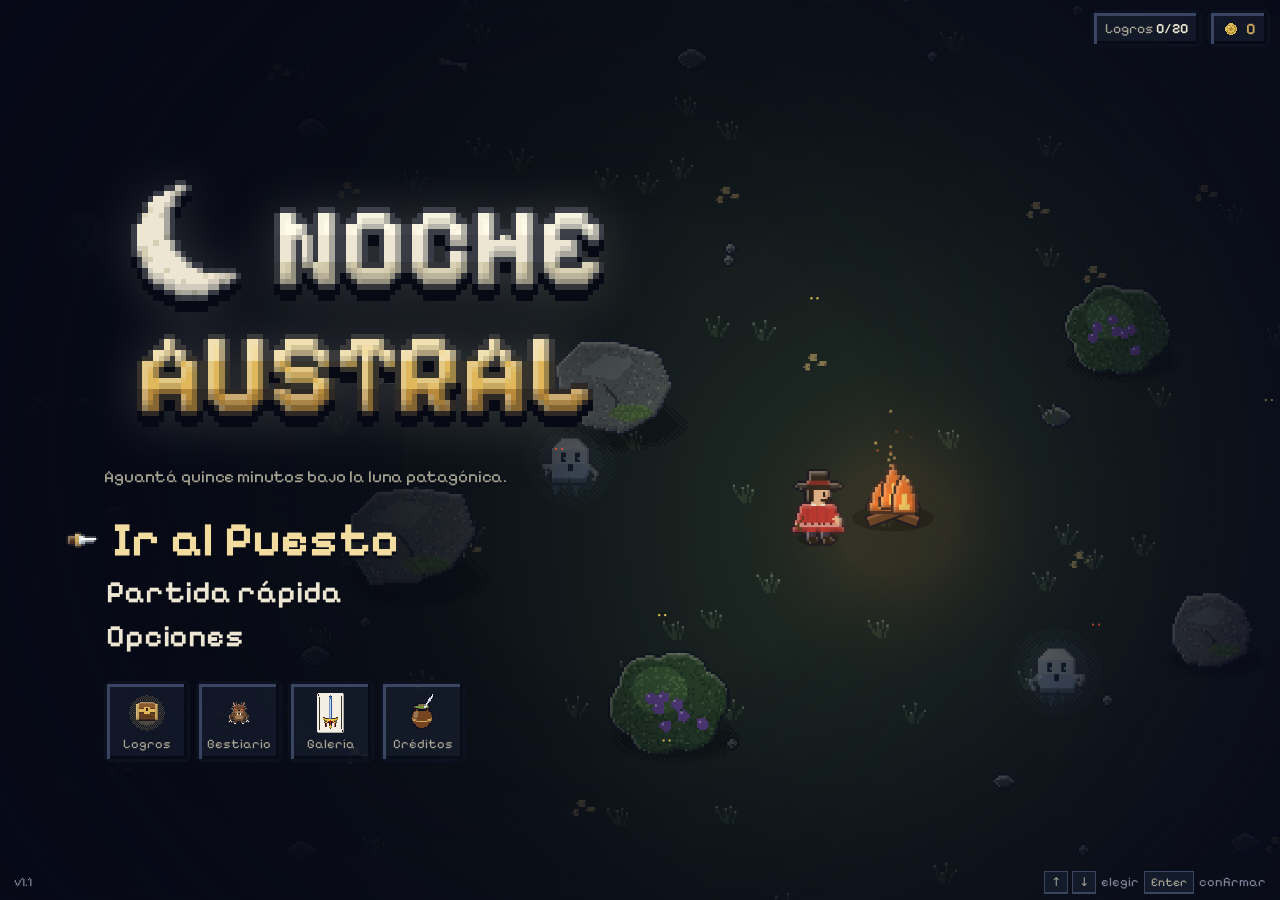
==== commit 441dbe5a: "Actualización de fix anterior" ====
--- a/docs/index.html
+++ b/docs/index.html
@@ -2751,7 +2751,7 @@
       // RES_K: resolución dinámica (31-loop la baja si el equipo no sostiene ~48 fps). PART_K: tope de partículas según la calidad
       let RES_K = 1, PART_K = 1;
       // modo de prueba (?dev en la URL): ver 32-dev.js. Acá solo se declara para que el resto del código pueda consultarlo
-      const DEV = new URLSearchParams(location.search).has('dev') ? { god: true } : null;
+      const DEV = new URLSearchParams(location.search).has('dev') ? { god: true, off: new Set() } : null;
       function resize() {
         // en gráficos bajos se dibuja a 1 píxel por píxel CSS: en pantallas de alta densidad es 4 veces menos trabajo
         // si la resolución dinámica baja de 1x se salta directo a 0,5x: escala entera (cada píxel interno = 2x2 de pantalla),
@@ -5812,9 +5812,11 @@
             cx.globalAlpha = .55 + .35 * Math.sin(S.t * 20) * k; cx.strokeStyle = '#ff5a3c'; cx.beginPath(); cx.arc(m.jtx, m.jty, MF.R, 0, TAU); cx.stroke(); cx.globalAlpha = 1; }
         } }
         drawMounts();
-        cx.fillStyle = 'rgba(0,0,0,.25)'; cx.beginPath();
-        for (const e of S.enemies) { if (ETYPES[e.type].fly || !vis(e.x, e.y)) continue; cx.moveTo(e.x + e.r, e.y + e.r * .9); cx.ellipse(e.x, e.y + e.r * .9, e.r, e.r * .35, 0, 0, TAU); }
-        cx.fill();
+        if (!(DEV && DEV.off.has('sombras'))) {
+          cx.fillStyle = 'rgba(0,0,0,.25)'; cx.beginPath();
+          for (const e of S.enemies) { if (ETYPES[e.type].fly || !vis(e.x, e.y)) continue; cx.moveTo(e.x + e.r, e.y + e.r * .9); cx.ellipse(e.x, e.y + e.r * .9, e.r, e.r * .35, 0, 0, TAU); }
+          cx.fill();
+        }
         gSync();
         for (const e of S.enemies) {
           if (!vis(e.x, e.y)) continue;
@@ -5918,6 +5920,7 @@
         }
 
         for (const f of S.fx) {
+          if (DEV && DEV.off.has('efectos')) break;
           // culling: el rayo baja desde 360 arriba y los anillos pueden ser enormes, así que se mira su alcance
           const ext = f.type === 'ring' ? f.R + 8 : f.type === 'bolt' ? 360 : f.type === 'slash' ? 80 : 0;
           if (Math.abs(f.x - P.x) > hw + ext || Math.abs(f.y - P.y) > hh + ext) continue;
@@ -5987,6 +5990,7 @@
         wReset();
         // partículas: las comunes van en lotes por color y opacidad (un fill por lote); las que brillan, un drawImage cada una
         for (const p of S.parts) {
+          if (DEV && DEV.off.has('partículas')) break;
           if (!vis(p.x, p.y)) continue;
           const a = clamp(p.life / p.max, 0, 1);
           if (p.glow) { const q = Math.ceil(a * 6); if (q > 0) GLOW_B.add(p.col + q, p.col, q / 6, p); continue; }
@@ -9625,6 +9629,7 @@
            ?dev&map=glaciar&min=10   otro mapa y otro minuto de arranque (min entre 0 y 14,9)
            ?dev&char=fueguera&low    otro personaje y gráficos bajos
          Panel a la izquierda, debajo de las armas: Dios (invencible sí/no), +30 s, "Al Mandinga" (salta a 14:55) y "Horda" (llena la pantalla).
+         Debajo, interruptores (verde = se dibuja, rojo tachado = apagado) para ver qué parte pesa en el celular.
          Nada se guarda: writeSave queda anulado mientras dure la sesión. */
       if (DEV) {
         writeSave = () => { };
@@ -9673,6 +9678,23 @@
         btn('+30 s', () => { if (S && S.state === 'play' && !S.finale) jumpTo(Math.min(S.t + 30, 899)); });
         btn('Al Mandinga', () => { if (S && S.state === 'play' && !S.finale && !S.endless) jumpTo(895); });
         btn('Horda', () => { if (S && S.state === 'play') devHorde(200); });
+        // interruptores para diagnosticar en el celular: apagar una parte del dibujo y mirar cuánto baja "fuera del JS"
+        const ORIG = { blitEnemy, drawGround, drawTexts, updateHUD, drawMarks };
+        const NOOP = { blitEnemy: () => { }, drawGround: () => { cx.fillStyle = MAP().bg; cx.fillRect(S.player.x - 2000, S.player.y - 2000, 4000, 4000); }, drawTexts: () => { }, updateHUD: () => { }, drawMarks: () => { } };
+        const setFn = (k, on) => { const f = on ? ORIG[k] : NOOP[k]; if (k === 'blitEnemy') blitEnemy = f; else if (k === 'drawGround') drawGround = f; else if (k === 'drawTexts') drawTexts = f; else if (k === 'updateHUD') updateHUD = f; else drawMarks = f; };
+        const sw = document.createElement('div'); sw.style.cssText = 'display:flex;flex-wrap:wrap;gap:4px;max-width:46vw';
+        for (const [name, fn] of [['enemigos', 'blitEnemy'], ['suelo', 'drawGround'], ['números', 'drawTexts'], ['HUD', 'updateHUD'], ['marcas', 'drawMarks'], ['sombras'], ['efectos'], ['partículas']]) {
+          const b = document.createElement('button'); b.textContent = name; b.style.cssText = 'padding:5px 7px;background:#0c1120cc;color:#9fe08a;border:1px solid #5a7a4a;border-radius:4px;font:11px monospace';
+          b.addEventListener('pointerdown', e => e.stopPropagation());
+          b.addEventListener('click', e => {
+            e.stopPropagation(); const off = !DEV.off.has(name);
+            if (off) DEV.off.add(name); else DEV.off.delete(name);
+            if (fn) setFn(fn, !off);
+            b.style.color = off ? '#ff6b6b' : '#9fe08a'; b.style.textDecoration = off ? 'line-through' : '';
+          });
+          sw.appendChild(b);
+        }
+        pn.appendChild(sw);
         document.body.appendChild(pn);
       }
     })();
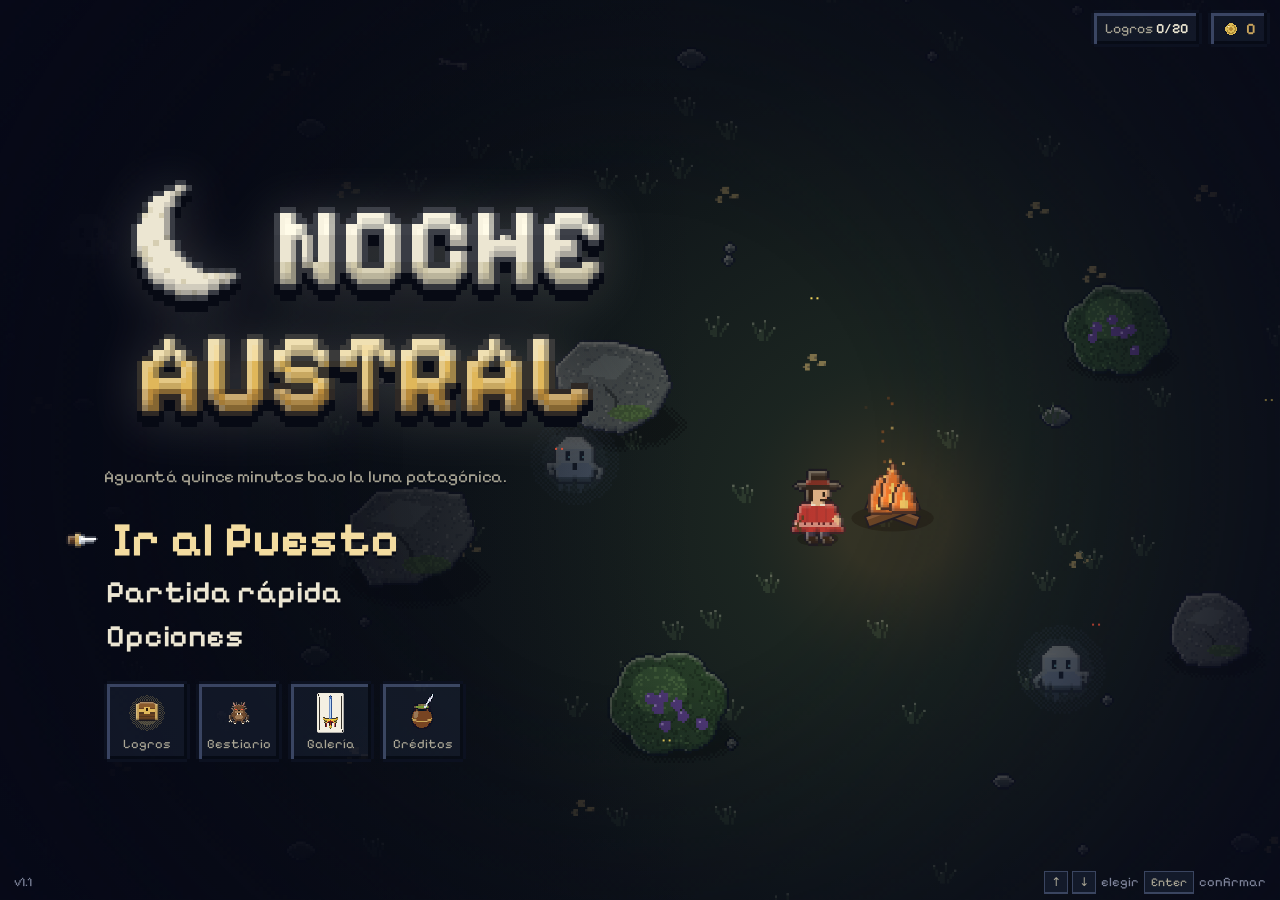
==== commit 9217bee9: "Fix render de números" ====
--- a/docs/index.html
+++ b/docs/index.html
@@ -5454,7 +5454,7 @@
           t.life -= dt; if (t.pop > 0) t.pop -= dt;
           if (t.e && !t.e.dead && t.e.dmgTxt === t && S.t - t.last < AGG_GAP_AURA) { t.x = t.e.x; t.y = t.e.y - t.e.r - 4; }
           else { t.e = null; t.y -= 38 * dt; }
-          if (t.life <= 0) { t.dead = true; if (t._c) { NUM_POOL.push(t._c); t._c = null; } }
+          if (t.life <= 0) t.dead = true;
         }
         compact(S.texts);
         for (const f of S.fx) { f.life -= dt; if (f.life <= 0) f.dead = true; else if (f.type === 'death') { f.x += f.vx * dt; f.y += f.vy * dt; const d = Math.max(0, 1 - dt * 5); f.vx *= d; f.vy *= d; f.rot += f.spin * dt; } }
@@ -5537,55 +5537,47 @@
       }
       /* ---- textos flotantes como imágenes ----
          fillText + strokeText (y cambiar cx.font) por cada número es de lo más caro en el canvas de un celular.
-         Los números se arman con un atlas de dígitos: una sola imagen por color y tamaño, horneada a la escala real de
+         Los números se arman con un atlas de dígitos (uno solo para todos los colores y tamaños), horneado a la escala real de
          pantalla (DPR · ZOOM), con los contornos en una fila y los rellenos en otra para que un contorno no pise el dígito
          de al lado. Los textos sueltos (+30, ¡Combo 50!) se cachean ya rasterizados. Hasta que carga Pixelify se usa texto normal. */
       const TXT_F = [[600, 13], [700, 16], [700, 19], [700, 24]], NUM_RE = /^[+-]?\d+$/, GLYPHS = '0123456789+-';
       let fontOK = false, TXT_K = 2, TXT_KEY = 0;
       function fontReady() { if (!fontOK) { try { fontOK = document.fonts.check(`600 13px "Pixelify Sans"`); } catch (e) { fontOK = true; } } return fontOK; }
-      const DIGITS = new Map(), STR_SPR = new Map();
+      /* Todos los juegos de dígitos (cada color y tamaño) viven en UN solo atlas: en el celular la placa de video agrupa
+         todos los drawImage que salen de la misma textura, así que 500 dígitos cuestan casi como uno. Antes cada número
+         tenía su propio canvas (una textura distinta que además se volvía a subir a la GPU cada vez que el número cambiaba):
+         en un celular eso solo costaba ~30 fps. El atlas crece de a filas cuando aparece un color/tamaño nuevo (pasa pocas
+         veces por partida) y se rearma entero solo si cambia la escala de pantalla. */
+      const DIGITS = new Map(), STR_SPR = new Map(), NUM_AT = { c: null, w: 0, h: 0 };
       function txtScale() {
         // escala de horneado = píxeles de pantalla por unidad de mundo, redondeada para no rehornear con cada cambio chico
         const k = Math.max(1, Math.round(DPR * ZOOM * 4) / 4);
-        if (k !== TXT_KEY) { TXT_KEY = TXT_K = k; DIGITS.clear(); STR_SPR.clear(); }
+        if (k !== TXT_KEY) { TXT_KEY = TXT_K = k; DIGITS.clear(); STR_SPR.clear(); NUM_AT.c = null; NUM_AT.w = NUM_AT.h = 0; }
       }
       function digitSet(col, fi) {
         const key = col + fi; let d = DIGITS.get(key); if (d) return d;
-        const [wt, px] = TXT_F[fi], K = TXT_K, f = `${wt} ${px * K}px ${FONT}`, pad = Math.ceil(2 * K), c = document.createElement('canvas'), g = c.getContext('2d');
-        g.font = f; const adv = {}, sx = {}; let x = 0;
-        for (const ch of GLYPHS) { adv[ch] = g.measureText(ch).width; sx[ch] = x; x += Math.ceil(adv[ch]) + pad * 2; }
-        const h = Math.ceil(px * 1.5 * K), by = Math.round(px * 1.1 * K);
-        c.width = x; c.height = h * 2; g.font = f; g.textAlign = 'left'; g.lineWidth = 3 * K; g.strokeStyle = 'rgba(0,0,0,.75)'; g.fillStyle = col;
-        for (const ch of GLYPHS) { g.strokeText(ch, sx[ch] + pad, by); g.fillText(ch, sx[ch] + pad, by + h); }
-        d = { c, adv, sx, pad, h, by }; DIGITS.set(key, d); return d;
-      }
-      // número completo horneado en un canvas propio del texto (contornos y rellenos en una pasada):
-      // se rearma solo si cambia el valor, el tamaño, el color o la escala; dibujarlo es un solo drawImage
-      // los canvas de los números se reciclan: crear uno nuevo por golpe en el celular es caro (contexto + textura nueva)
-      const NUM_POOL = [];
-      function numSpr(h, str, col, fi) {
-        const key = TXT_KEY + '|' + fi + '|' + col + '|' + str;
-        let c = h._c; if (c && c.key === key) return c;
-        const D = digitSet(col, fi); let w = 0; for (let i = 0; i < str.length; i++) w += D.adv[str[i]];
-        if (!c) { c = h._c = NUM_POOL.pop() || document.createElement('canvas'); c.key = null; }
-        c.width = Math.ceil(w) + D.pad * 2 + 1; c.height = D.h; // reasignar el tamaño también limpia
-        const g = c.getContext('2d');
-        for (let row = 0; row < 2; row++) {
-          let gx = 0;
-          for (let i = 0; i < str.length; i++) { const ch = str[i], sw = Math.ceil(D.adv[ch]) + D.pad * 2; g.drawImage(D.c, D.sx[ch], row * D.h, sw, D.h, gx, 0, sw, D.h); gx += D.adv[ch]; }
-        }
-        c.key = key; c.ox = w / 2 + D.pad; c.by = D.by; return c;
-      }
-      function drawTxt(str, x, y, col, fi, h) {
+        const [wt, px] = TXT_F[fi], K = TXT_K, f = `${wt} ${px * K}px ${FONT}`, pad = Math.ceil(2 * K);
+        const mg = document.createElement('canvas').getContext('2d'); mg.font = f;
+        const adv = {}, sx = {}; let x = 0;
+        for (const ch of GLYPHS) { adv[ch] = mg.measureText(ch).width; sx[ch] = x; x += Math.ceil(adv[ch]) + pad * 2; }
+        const h = Math.ceil(px * 1.5 * K), by = Math.round(px * 1.1 * K), oy = NUM_AT.h;
+        // atlas nuevo con lugar para este juego (contorno + relleno), copiando lo que ya había
+        const c = document.createElement('canvas'); c.width = Math.max(NUM_AT.w, x); c.height = oy + h * 2;
+        const g = c.getContext('2d'); if (NUM_AT.c) g.drawImage(NUM_AT.c, 0, 0);
+        g.font = f; g.textAlign = 'left'; g.lineWidth = 3 * K; g.strokeStyle = 'rgba(0,0,0,.75)'; g.fillStyle = col;
+        for (const ch of GLYPHS) { g.strokeText(ch, sx[ch] + pad, oy + by); g.fillText(ch, sx[ch] + pad, oy + by + h); }
+        NUM_AT.c = c; NUM_AT.w = c.width; NUM_AT.h = c.height;
+        d = { adv, sx, pad, h, by, oy }; DIGITS.set(key, d); return d;
+      }
+      function drawTxt(str, x, y, col, fi) {
         const K = TXT_K;
         if (NUM_RE.test(str)) {
-          if (h) { const c = numSpr(h, str, col, fi); cx.drawImage(c, x - c.ox / K, y - c.by / K, c.width / K, c.height / K); return; }
-          const D = digitSet(col, fi); let w = 0; for (let i = 0; i < str.length; i++) w += D.adv[str[i]];
+          const D = digitSet(col, fi), A = NUM_AT.c; let w = 0; for (let i = 0; i < str.length; i++) w += D.adv[str[i]];
           for (let row = 0; row < 2; row++) {
-            let gx = x - w / 2 / K;
+            let gx = x - w / 2 / K; const sy = D.oy + row * D.h;
             for (let i = 0; i < str.length; i++) {
               const ch = str[i], sw = Math.ceil(D.adv[ch]) + D.pad * 2;
-              cx.drawImage(D.c, D.sx[ch], row * D.h, sw, D.h, gx - D.pad / K, y - D.by / K, sw / K, D.h / K);
+              cx.drawImage(A, D.sx[ch], sy, sw, D.h, gx - D.pad / K, y - D.by / K, sw / K, D.h / K);
               gx += D.adv[ch] / K;
             }
           }
@@ -6012,7 +6004,7 @@
         for (const t of S.texts) {
           const fi = t.tier !== undefined ? Math.min(3, t.tier + (t.pop > 0 ? 1 : 0)) : t.big ? 2 : 0, a = clamp(t.life / .3, 0, 1);
           if (a !== ga) cx.globalAlpha = ga = a;
-          drawTxt(String(t.txt), t.x, t.y, t.col, fi, t);
+          drawTxt(String(t.txt), t.x, t.y, t.col, fi);
         }
         cx.globalAlpha = 1;
       }
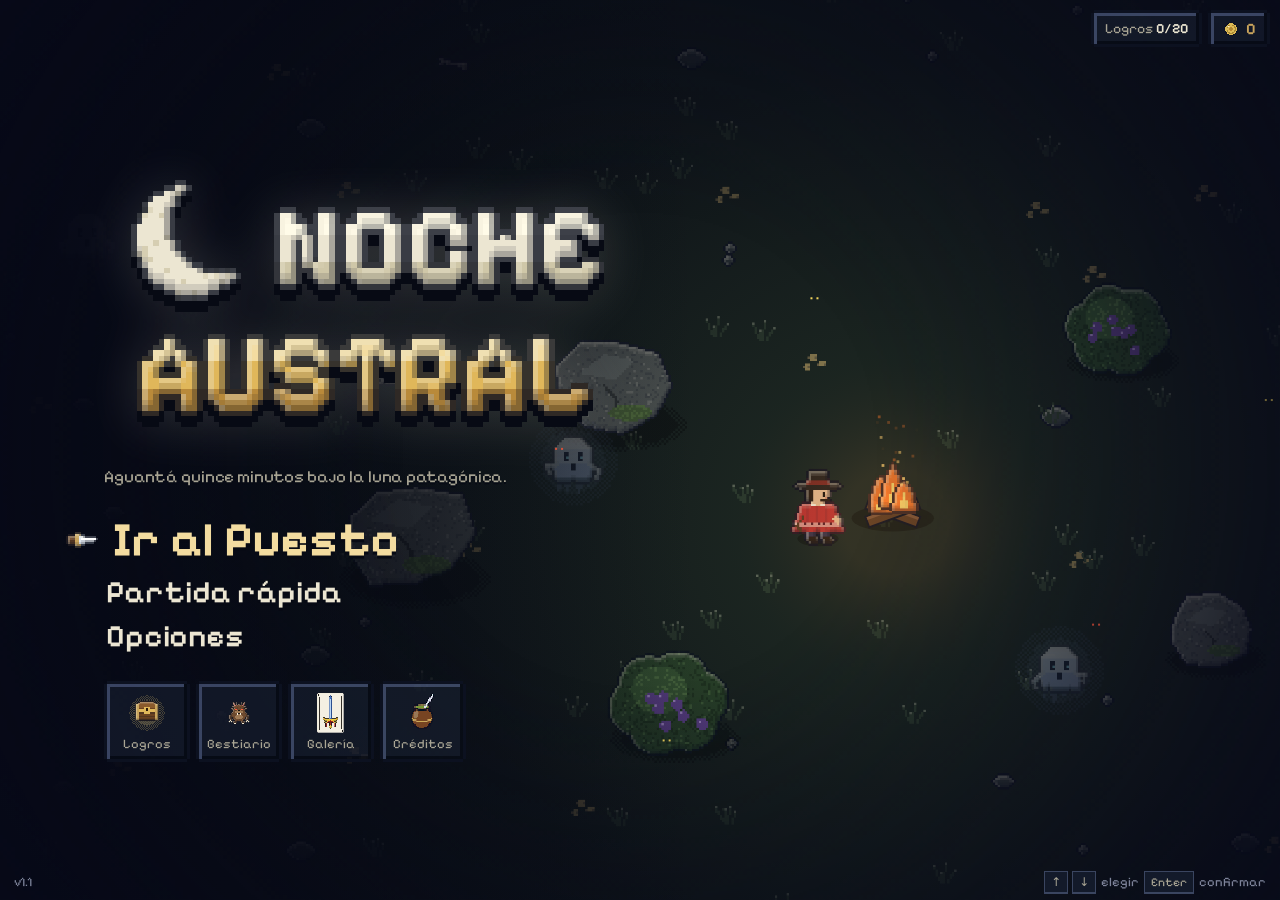
==== commit 22c4da0b: "reducción total de efectos" ====
--- a/docs/index.html
+++ b/docs/index.html
@@ -4847,7 +4847,7 @@
         }
         if (e.elite) { S.hitstop = Math.max(S.hitstop, e.boss ? .18 : .09); S.shake = Math.min(1, S.shake + (e.boss ? .8 : .4)); }
         const T = ETYPES[e.type];
-        if (S.fx.length < 320) {
+        if (FX_ON && S.fx.length < 320) {
           const isA = e.type === 'anima', sp = SPR[e.type];
           S.fx.push({
             type: 'death', x: e.x, y: e.y, etype: e.type, scale: e.r / T.r, frame: isA ? ((S.t * 9 + e.wob * 4) | 0) % sp.frames.length : 0,
@@ -4934,14 +4934,17 @@
          y sigue al enemigo. Las auras pegan cada 0,35-0,55 s, así que usan una ventana más larga. AGG_MAX evita que
          un enemigo metido en varias fuentes tenga un número abierto para siempre. */
       const AGG_GAP = .2, AGG_GAP_AURA = .6, AGG_MAX = 1.2, AGG_TIER = [60, 250];
+      // con mucha gente en pantalla solo se marcan los números de los enemigos con más vida (élites siempre): S.numCut lo
+      // recalcula 13-update cada medio segundo; con pocos enemigos es 0 y se ven todos
       function dmgNum(e, dmg, w, crit, resist) {
+        if (!e.elite && e.maxHp < (S.numCut || 0)) return;
         const gap = AURA.has(w.id) ? AGG_GAP_AURA : AGG_GAP, t = e.dmgTxt;
         if (t && !t.dead && S.t - t.last < gap && S.t - t.born < AGG_MAX) {
           t.val += dmg; t.hits++; t.last = S.t; t.life = Math.max(t.life, .5);
           if (crit && !resist) t.crit = true; if (!resist) t.res = false;
           aggStyle(t); return;
         }
-        if (S.texts.length >= 90) return;
+        if (S.texts.length >= 24) return;
         const n = { x: e.x + rnd(-4, 4), y: e.y - e.r - 4, val: dmg, hits: 1, born: S.t, last: S.t, crit: crit && !resist, res: resist, life: .6, e };
         aggStyle(n); S.texts.push(n); e.dmgTxt = n;
       }
@@ -5448,6 +5451,7 @@
         }
         compact(S.picks);
 
+        S.parts.length = 0;  // partículas desactivadas: lo que se crea se descarta antes de simular o dibujar
         for (const p of S.parts) { p.life -= dt; p.x += p.vx * dt; p.y += p.vy * dt; p.vx *= .92; p.vy *= .92; if (p.life <= 0) p.dead = true; }
         compact(S.parts);
         for (const t of S.texts) {
@@ -5457,6 +5461,12 @@
           if (t.life <= 0) t.dead = true;
         }
         compact(S.texts);
+        S.numCutT = (S.numCutT || 0) - dt;
+        if (S.numCutT <= 0) {
+          S.numCutT = .5; const hs = [], hwN = W / 2 / ZOOM, hhN = H / 2 / ZOOM;
+          for (const e of S.enemies) if (!e.dead && !e.prop && !e.elite && Math.abs(e.x - P.x) < hwN && Math.abs(e.y - P.y) < hhN) hs.push(e.maxHp);
+          if (hs.length <= 40) S.numCut = 0; else { hs.sort((a, b) => b - a); S.numCut = hs[11]; }  // los 12 más duros de la pantalla
+        }
         for (const f of S.fx) { f.life -= dt; if (f.life <= 0) f.dead = true; else if (f.type === 'death') { f.x += f.vx * dt; f.y += f.vy * dt; const d = Math.max(0, 1 - dt * 5); f.vx *= d; f.vy *= d; f.rot += f.spin * dt; } }
         compact(S.fx);
 
@@ -5507,6 +5517,7 @@
           each(fn) { for (const g of used) { fn(g); g.l.length = 0; } used.length = 0; }
         };
       }
+      const FX_ON = false, NO_FX = [];  // partículas apagadas y efectos reducidos a latigazo y rayo (rendimiento en celular)
       const PART_B = mkBatch(), MARK_B = mkBatch(), GLOW_B = mkBatch(), RING_B = mkBatch();
       // punto con resplandor pre-horneado (reemplaza dos arc + dos fill por partícula)
       const DOT_SPR = new Map();
@@ -5804,11 +5815,7 @@
             cx.globalAlpha = .55 + .35 * Math.sin(S.t * 20) * k; cx.strokeStyle = '#ff5a3c'; cx.beginPath(); cx.arc(m.jtx, m.jty, MF.R, 0, TAU); cx.stroke(); cx.globalAlpha = 1; }
         } }
         drawMounts();
-        if (!(DEV && DEV.off.has('sombras'))) {
-          cx.fillStyle = 'rgba(0,0,0,.25)'; cx.beginPath();
-          for (const e of S.enemies) { if (ETYPES[e.type].fly || !vis(e.x, e.y)) continue; cx.moveTo(e.x + e.r, e.y + e.r * .9); cx.ellipse(e.x, e.y + e.r * .9, e.r, e.r * .35, 0, 0, TAU); }
-          cx.fill();
-        }
+        // sin sombras de enemigos: en el celular eran parte de lo que tiraba los fps (un trazado con cientos de elipses por frame)
         gSync();
         for (const e of S.enemies) {
           if (!vis(e.x, e.y)) continue;
@@ -5911,8 +5918,10 @@
           cx.globalAlpha = 1;
         }
 
+        // efectos: por rendimiento en celular solo se dibujan el latigazo del Rebenque y el rayo del Relámpago (son pocos a la vez
+        // y son la única forma de ver hacia dónde pegan esas armas); muertes y anillos, que se acumulaban por cientos, no
         for (const f of S.fx) {
-          if (DEV && DEV.off.has('efectos')) break;
+          if (!FX_ON && f.type !== 'slash' && f.type !== 'bolt') continue;
           // culling: el rayo baja desde 360 arriba y los anillos pueden ser enormes, así que se mira su alcance
           const ext = f.type === 'ring' ? f.R + 8 : f.type === 'bolt' ? 360 : f.type === 'slash' ? 80 : 0;
           if (Math.abs(f.x - P.x) > hw + ext || Math.abs(f.y - P.y) > hh + ext) continue;
@@ -5981,8 +5990,8 @@
 
         wReset();
         // partículas: las comunes van en lotes por color y opacidad (un fill por lote); las que brillan, un drawImage cada una
-        for (const p of S.parts) {
-          if (DEV && DEV.off.has('partículas')) break;
+        // partículas desactivadas por rendimiento (ver 13-update: se vacían cada frame)
+        for (const p of NO_FX) {
           if (!vis(p.x, p.y)) continue;
           const a = clamp(p.life / p.max, 0, 1);
           if (p.glow) { const q = Math.ceil(a * 6); if (q > 0) GLOW_B.add(p.col + q, p.col, q / 6, p); continue; }
@@ -9224,18 +9233,29 @@
       }
 
       // dibuja un enemigo con su animación. Dentro de drawWorld (BM) usa setTransform directo: sin save/translate/scale/restore
+      // destello al recibir un golpe: los comunes no cambian de imagen (el destello blanco de cientos de enemigos era muy
+      // caro en el celular); élites y jefes muestran un tinte rojo corto, horneado una vez por cuadro de animación
+      function hitImg(e, fr) {
+        if (!(e.elite && e.flash > .045)) return fr.img;
+        if (!fr.red) {
+          const c = document.createElement('canvas'); c.width = fr.img.width; c.height = fr.img.height; const g = c.getContext('2d');
+          g.drawImage(fr.img, 0, 0); g.globalCompositeOperation = 'source-atop'; g.fillStyle = 'rgba(255,40,40,.5)'; g.fillRect(0, 0, c.width, c.height);
+          fr.red = c;
+        }
+        return fr.red;
+      }
       function blitEnemy(e, sp, sz, bob) {
         const T = ETYPES[e.type];
         if (sp.frames.length > 1 && T.fly) {
           const fr = sp.frames[((S.t * 9 + e.wob * 4) | 0) % sp.frames.length], rot = clamp((e.mvx || 0) / 140, -1, 1) * .28;
-          if (BM) { wSet(e.x, e.y + bob, 1, 1, rot); gA(.9); cx.drawImage(e.flash > 0 ? fr.flash : fr.img, -sz / 2, -sz / 2, sz, sz); gA(1); return; }
+          if (BM) { wSet(e.x, e.y + bob, 1, 1, rot); gA(.9); cx.drawImage(hitImg(e, fr), -sz / 2, -sz / 2, sz, sz); gA(1); return; }
           cx.save(); cx.translate(e.x, e.y + bob); cx.rotate(rot);
-          cx.globalAlpha = .9; cx.drawImage(e.flash > 0 ? fr.flash : fr.img, -sz / 2, -sz / 2, sz, sz); cx.globalAlpha = 1; cx.restore();
+          cx.globalAlpha = .9; cx.drawImage(hitImg(e, fr), -sz / 2, -sz / 2, sz, sz); cx.globalAlpha = 1; cx.restore();
         } else if (sp.frames.length > 1) {
           const fz = S.freezeT > 0, fr = sp.frames[fz ? 0 : ((S.t * 8 + e.wob * 3) | 0) % sp.frames.length], sq = fz ? 0 : Math.sin(S.t * 16 + e.wob) * .02, fl = (e.mvx || 0) < -5 ? -1 : 1;
-          if (BM) { wSet(e.x, e.y, fl * (1 - sq), 1 + sq, 0); cx.drawImage(e.flash > 0 ? fr.flash : fr.img, -sz / 2, -sz / 2, sz, sz); return; }
-          cx.save(); cx.translate(e.x, e.y); cx.scale(fl * (1 - sq), 1 + sq); cx.drawImage(e.flash > 0 ? fr.flash : fr.img, -sz / 2, -sz / 2, sz, sz); cx.restore();
-        } else { if (BM) wReset(); cx.drawImage(e.flash > 0 ? sp.flash : sp.img, e.x - sz / 2, e.y - sz / 2 + bob, sz, sz); }
+          if (BM) { wSet(e.x, e.y, fl * (1 - sq), 1 + sq, 0); cx.drawImage(hitImg(e, fr), -sz / 2, -sz / 2, sz, sz); return; }
+          cx.save(); cx.translate(e.x, e.y); cx.scale(fl * (1 - sq), 1 + sq); cx.drawImage(hitImg(e, fr), -sz / 2, -sz / 2, sz, sz); cx.restore();
+        } else { if (BM) wReset(); cx.drawImage(hitImg(e, sp), e.x - sz / 2, e.y - sz / 2 + bob, sz, sz); }
       }
       // capa sobre la oscuridad: números de daño y textos flotantes
       function drawOverlay(sx, sy) {
@@ -9675,7 +9695,7 @@
         const NOOP = { blitEnemy: () => { }, drawGround: () => { cx.fillStyle = MAP().bg; cx.fillRect(S.player.x - 2000, S.player.y - 2000, 4000, 4000); }, drawTexts: () => { }, updateHUD: () => { }, drawMarks: () => { } };
         const setFn = (k, on) => { const f = on ? ORIG[k] : NOOP[k]; if (k === 'blitEnemy') blitEnemy = f; else if (k === 'drawGround') drawGround = f; else if (k === 'drawTexts') drawTexts = f; else if (k === 'updateHUD') updateHUD = f; else drawMarks = f; };
         const sw = document.createElement('div'); sw.style.cssText = 'display:flex;flex-wrap:wrap;gap:4px;max-width:46vw';
-        for (const [name, fn] of [['enemigos', 'blitEnemy'], ['suelo', 'drawGround'], ['números', 'drawTexts'], ['HUD', 'updateHUD'], ['marcas', 'drawMarks'], ['sombras'], ['efectos'], ['partículas']]) {
+        for (const [name, fn] of [['enemigos', 'blitEnemy'], ['suelo', 'drawGround'], ['números', 'drawTexts'], ['HUD', 'updateHUD'], ['marcas', 'drawMarks']]) {
           const b = document.createElement('button'); b.textContent = name; b.style.cssText = 'padding:5px 7px;background:#0c1120cc;color:#9fe08a;border:1px solid #5a7a4a;border-radius:4px;font:11px monospace';
           b.addEventListener('pointerdown', e => e.stopPropagation());
           b.addEventListener('click', e => {
